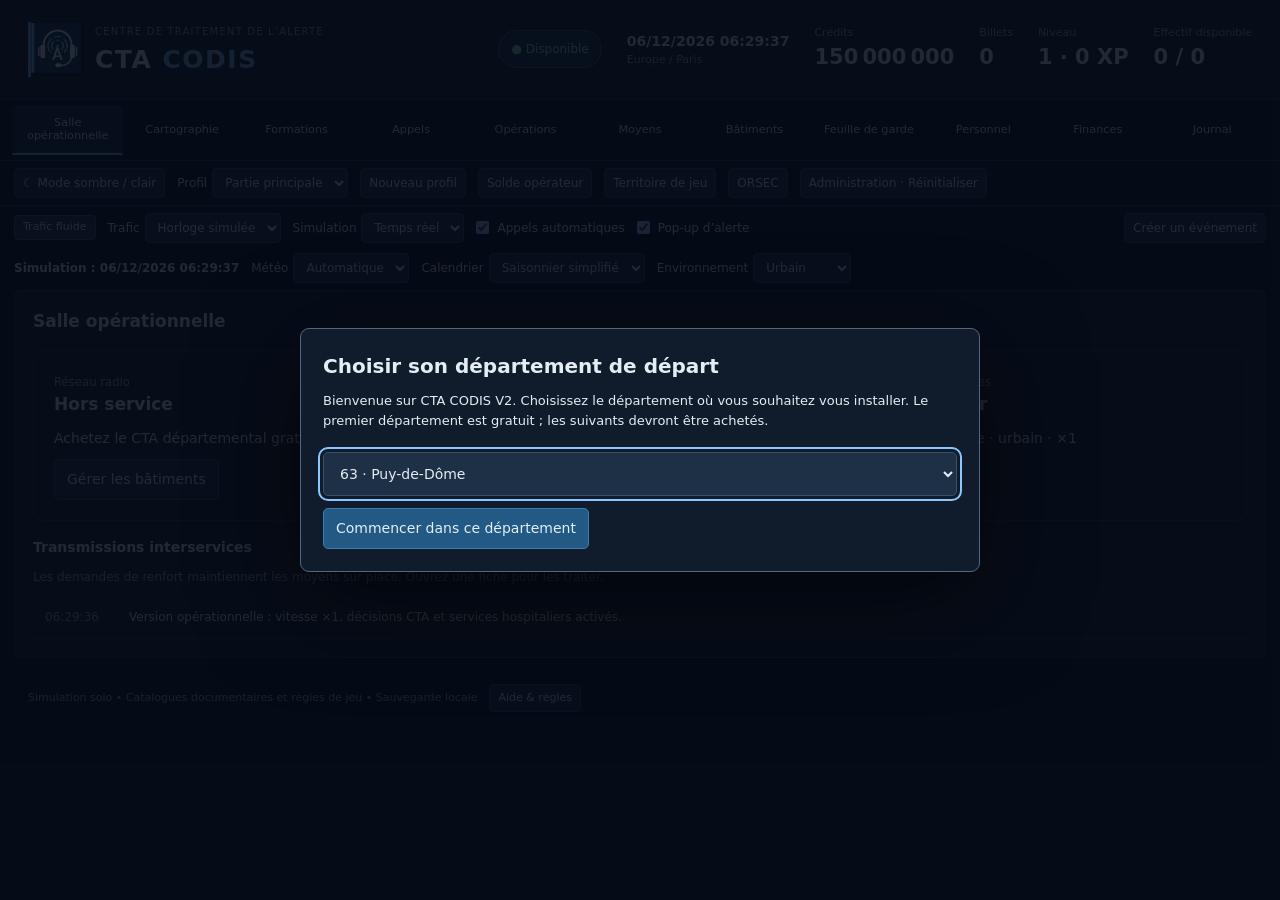
==== index.html @ dc3e3870 "Importation initiale de CTA CODIS V2" ====
<!doctype html><html lang="fr"><head><meta charset="UTF-8"><meta name="viewport" content="width=device-width,initial-scale=1"><title>CTA CODIS · Centre de Traitement de l’ Alerte</title><style>:root{color-scheme:dark;--bg:#0b121c;--panel:#131e2c;--panel2:#192638;--line:#2b3a4b;--muted:#97abc0;--text:#e5edf4;--blue:#81b9e8;--green:#6edda4;--red:#ff8188;--orange:#f4bd64}*{box-sizing:border-box}body{margin:0;background:var(--bg);color:var(--text);font:14px/1.5 system-ui,sans-serif}button,input,select{font:inherit}button,select,input[type=text]{border:1px solid #3a5067;border-radius:5px;background:#1d3045;color:var(--text);padding:9px 12px}button{cursor:pointer;transition:background .15s}button:hover:not(:disabled){background:#2b4865}button:disabled{opacity:.4;cursor:not-allowed}button:focus-visible,input:focus-visible,select:focus-visible{outline:2px solid #8dc6ff;outline-offset:3px}a{color:#a4cbed}.primary{background:#225a85;border-color:#397eac}.push{margin-left:auto}header{display:flex;align-items:center;gap:25px;padding:20px 28px;border-bottom:1px solid var(--line);background:#101c2b;flex-wrap:wrap}.brand{display:flex;align-items:center;gap:12px;margin-right:auto}.brand-icon{background:#223e58;border-left:3px solid #7cb6e4;padding:9px 10px;font-weight:800;font-size:23px}.brand h1{margin:0;letter-spacing:2px;font-size:25px}.brand h1 span{color:#7cb6e4}.eyebrow{text-transform:uppercase;letter-spacing:1.8px;font-size:10px;color:var(--muted)}small,.muted,.hint{color:var(--muted)}.hint{font-size:12px}.stat small,.clock small{display:block;font-size:11px}.stat strong{font-size:21px}.stat:first-of-type strong{color:var(--green)}.clock{font-variant-numeric:tabular-nums}.clock strong{display:block}.session{border-radius:20px;font-size:12px}.session.ready{border-color:#347151;color:#99e2bb}.session.busy{border-color:#97563c;color:#f5c298}nav{display:flex;align-items:center;gap:6px;padding:12px 28px;border-bottom:1px solid var(--line);overflow-x:auto}nav button{white-space:nowrap}nav [aria-selected=true]{border-color:#5896c5;background:#204968}nav [role=tab]{background:transparent;border-color:transparent;border-radius:0}nav [role=tab][aria-selected=true]{border-bottom:2px solid #7cb6e4;background:#152b40}#notice{margin:12px 28px 0;padding:9px 14px;border-left:3px solid #55738f;background:#152333;color:#b5c8d9;font-size:13px}#notice.error{border-color:var(--red);color:#ffbcc0}#notice.success{border-color:#3a9874}.toolbar{display:flex;gap:15px;align-items:center;padding:14px 28px;flex-wrap:wrap;font-size:12px}.toolbar select,.toolbar button{font-size:12px;padding:6px 8px}label{display:inline-flex;align-items:center;gap:6px}.tag,.count{display:inline-block;border:1px solid #405871;background:#21354a;border-radius:4px;padding:3px 8px;font-size:11px}.tag.peak{background:#543b21;color:#f5c881;border-color:#80643e}main{padding:0 28px 24px}.cartography{display:grid;grid-template-columns:minmax(0,7fr) minmax(270px,3fr);gap:16px}section,.intervention-pane{background:var(--panel);border:1px solid var(--line);border-radius:7px;padding:18px;min-width:0}.section-head{display:flex;justify-content:space-between;align-items:center;gap:12px;margin-bottom:14px}h2{font-size:17px;margin:0}h3{font-size:14px;margin:0 0 10px}p{margin:10px 0}#map{height:560px;position:relative;overflow:hidden;touch-action:none;cursor:grab;background:#22313d;background-image:linear-gradient(#40505b50 1px,transparent 1px),linear-gradient(90deg,#40505b50 1px,transparent 1px);background-size:64px 64px}#map.placing{cursor:crosshair}.map-shell{position:relative;overflow:hidden;border:1px solid #405970;border-radius:5px}#tiles,#overlay,#markers,#moving{position:absolute;inset:0;pointer-events:none}#tiles img{position:absolute;width:256px;height:256px;max-width:none;filter:saturate(.7) brightness(.83)}#overlay{width:100%;height:100%}#boundary{fill:#f35c5c0b;stroke:#ff6262;stroke-width:2.5;fill-rule:evenodd;vector-effect:non-scaling-stroke}#routes polyline{stroke:#70c6ff;stroke-width:3;opacity:.8;fill:none}.map-controls{position:absolute;top:10px;left:10px;display:flex;gap:5px;z-index:5}.map-controls button{font-size:12px;background:#112338ef;padding:7px 9px}.attribution,.coordinates{position:absolute;background:#0e1b2ce8;font-size:10px;padding:3px 7px;z-index:4}.attribution{right:0;bottom:0}.coordinates{left:0;bottom:0}.marker{position:absolute;transform:translate(-50%,-100%);border:none;background:none;padding:0;pointer-events:auto;display:flex;align-items:center;flex-direction:column;gap:2px}.marker:hover:not(:disabled){background:none;z-index:4}.marker span{padding:2px 6px;background:#0d1c2eea;border:1px solid #698097;border-radius:3px;white-space:nowrap;font-size:10px;max-width:150px;overflow:hidden;text-overflow:ellipsis}.marker b{padding:5px;border:1px solid #c2d2e4;border-radius:5px;background:#204e74;font-size:10px;box-shadow:0 2px 5px #0007}.marker.alert b{background:#9b3947}.truck{position:absolute;transform:translate(-50%,-50%);background:#a93843;border:2px solid white;box-shadow:0 0 0 3px #182637aa;border-radius:4px;padding:2px 5px;color:white;font-size:9px;white-space:nowrap;pointer-events:none}.truck.return{background:#aa6c21}#ghost{position:absolute;transform:translate(-50%,-100%);background:#1e6a89c9;border:2px dashed white;padding:5px 8px;border-radius:4px;pointer-events:none;font-size:11px}#ghost.invalid{background:#a34248}.placement-banner{padding:10px;margin-bottom:12px;background:#214764;border:1px solid #5c91b4;display:flex;align-items:center;justify-content:space-between;gap:12px;font-size:12px}.legend{display:flex;flex-wrap:wrap;gap:12px;font-size:11px;color:var(--muted);margin-top:12px}.legend i{display:inline-block;width:9px;height:9px;margin-right:5px;border:1px solid #ffffff30;border-radius:2px}.green{background:#1d8050}.red{background:#b83e49}.orange{background:#b37d2a}.black{background:#070c12}.intervention-pane{max-height:695px;overflow:auto}.alert-card{border:1px solid #354b62;border-left:3px solid #d5676d;background:#19283b;border-radius:5px;padding:13px;margin-bottom:12px}.alert-card h3{margin:0 0 7px}.alert-card p{font-size:12px;color:#adbed0}.alert-card .actions{display:flex;gap:7px}.alert-card button{font-size:12px;padding:6px 9px}.alert-card small{font-size:10px}.activity-section{margin-top:16px}.activity-row{display:flex;gap:14px;padding:7px 0;border-bottom:1px solid #25374a;font-size:12px}.activity-row time{color:#86a4bd;min-width:65px}.scroll{overflow-x:auto}table{width:100%;border-collapse:collapse;text-align:left;font-size:12px}td,th{padding:11px 10px;border-bottom:1px solid #293e52;vertical-align:middle}th{color:#91a5ba;text-transform:uppercase;font-size:10px;letter-spacing:1px}td:first-child,th:first-child{padding-left:0}.status{display:inline-block;border-radius:4px;padding:4px 8px;white-space:nowrap;font-size:11px;border:1px solid #ffffff20;color:white}.status.green{color:#b3f4d1}.status.red{color:#ffe0e3}.status.orange{color:#ffe6c3}.status.black{color:#e1e7f0}.fleet-service{margin:24px 0 0;border-top:1px solid #3b5268;padding-top:14px}.station-group{margin:12px 0 20px}.station-group .station-head{display:flex;align-items:center;justify-content:space-between;gap:10px;background:#1b2d40;padding:9px 12px;border-radius:4px}.station-head button{font-size:11px;padding:4px 8px}.unit-grid{display:grid;grid-template-columns:repeat(auto-fill,minmax(210px,1fr));gap:9px;margin-top:9px}.unit{padding:12px;background:#172538;border:1px solid #32475d;border-top:4px solid var(--unit-color);border-radius:5px}.unit.green{--unit-color:#43ba7b}.unit.red{--unit-color:#e06670}.unit.orange{--unit-color:#dfaa4c}.unit.black{--unit-color:#05090e;background:#101a28}.unit strong{display:block;font-size:16px;margin:3px 0 6px}.unit p{font-size:11px;color:#aebed0}.unit button{font-size:10px;padding:5px 8px}.unit .eta{color:#93c9f4}.log{padding:0;list-style:none;font-size:12px;color:#b9cadd;max-height:220px;overflow:auto}.log li{padding:7px 0;border-bottom:1px solid #2b3d50}.log time{color:#83a1ba;padding-right:8px}details{border:1px solid #31465c;border-radius:5px;padding:13px;margin:12px 0}summary{cursor:pointer;font-weight:600}.empty{padding:24px;color:var(--muted);border:1px dashed #3d536b;border-radius:5px;font-size:13px}.dialog-head{display:flex;align-items:center;justify-content:space-between;gap:15px;margin-bottom:18px;border-bottom:1px solid #334b63;padding-bottom:12px}dialog{width:min(1080px,calc(100% - 28px));max-height:90vh;overflow:auto;background:#101c2b;color:var(--text);border:1px solid #4e6982;border-radius:9px;padding:22px;box-shadow:0 25px 100px #0009}dialog::backdrop{background:#06111dcc}dialog h2{font-size:20px}dialog p{font-size:13px}#buildingDialog,#helpDialog{max-width:850px}.treatment-grid{display:grid;grid-template-columns:7fr 3fr;gap:14px}.treatment-grid section{background:#172538}blockquote{margin:14px 0;padding:10px 14px;border-left:3px solid #75aed9;color:#c9d8e6;font-size:14px}.address{color:#93c4e9}.form-row{display:flex;gap:12px;flex-wrap:wrap}.form-row label{display:flex;flex:1;flex-direction:column;align-items:flex-start;font-size:12px}.form-row select{width:100%;min-width:180px}#qualifyButton{margin:12px 0 0}.partners{display:grid;gap:8px}.partners button{text-align:left;font-size:12px}.partners button.done{border-color:#338866;color:#91e5b8}.dispatch-section{margin-top:14px}.dispatch-group{margin-top:12px;border:1px solid #334b63;border-radius:5px}.dispatch-group h4{margin:0;padding:9px 12px;background:#1d3147;font-size:12px}.dispatch-group label{display:flex;justify-content:space-between;padding:8px 12px;font-size:12px;border-top:1px solid #2a3d52;gap:10px}.dispatch-group label span:first-child{flex:1}.dispatch-group input{margin-right:8px}.dispatch-footer{position:sticky;bottom:-22px;display:flex;align-items:center;justify-content:space-between;gap:15px;background:#132a30;padding:14px;margin:14px -1px -1px;border:1px solid #335e4e}.engage{background:#218151;border-color:#4da476;color:white;font-weight:700}.engage:hover:not(:disabled){background:#29935e}#treatmentMessage{color:#f7ca8e}.catalog-grid{display:grid;grid-template-columns:repeat(3,1fr);gap:13px}.catalog-item{background:#172638;border:1px solid #354a60;border-radius:6px;padding:15px;display:flex;flex-direction:column}.catalog-item h3{font-size:17px}.catalog-item .price{color:#80d6ad;font-size:23px}.catalog-item p{font-size:12px;color:#b2c3d3}.catalog-item button{margin-top:auto}.pack{padding:0;list-style:none;font-size:12px;color:#9ab8d1}.pack li{padding:2px 0}#buildingName{min-width:280px;font-weight:600}.person-actions{display:flex;gap:6px}.person-actions select,.person-actions button{font-size:11px;padding:5px}footer{padding:6px 28px 24px;color:var(--muted);font-size:11px;display:flex;align-items:center;gap:12px}footer button{font-size:11px;padding:5px 8px}[hidden]{display:none!important}@media(max-width:1100px){header{gap:16px}.brand{width:100%;margin:0}.cartography{grid-template-columns:minmax(0,7fr) minmax(240px,3fr)}.catalog-grid{grid-template-columns:repeat(2,1fr)}.toolbar{gap:10px}}@media(max-width:800px){header,nav,.toolbar{padding-left:14px;padding-right:14px}header{gap:15px}main{padding-left:14px;padding-right:14px}#notice{margin-left:14px;margin-right:14px}.cartography{grid-template-columns:1fr}#map{height:430px}.intervention-pane{max-height:450px}.treatment-grid{grid-template-columns:1fr}.partners{grid-template-columns:repeat(2,1fr)}.catalog-grid{grid-template-columns:1fr}.section-head{flex-wrap:wrap}.dispatch-footer{flex-direction:column;align-items:stretch}.push{margin-left:0}.map-controls{left:5px;top:5px;gap:3px}.map-controls button{padding:5px 6px}.coordinates{bottom:17px}dialog{padding:15px}footer{flex-wrap:wrap}.dispatch-group label{flex-wrap:wrap}.stat strong{font-size:18px}}
/* Deux thèmes : le fond IGN est conservé, sa luminosité est adaptée au mode nuit. */
:root{color-scheme:dark}html[data-theme=dark] #tiles{filter:brightness(.64) saturate(.65)}
html[data-theme=light]{color-scheme:light;--bg:#eef2f6;--panel:#fff;--panel2:#f4f7fa;--text:#172738;--muted:#516579;--line:#c9d4df;--accent:#17608f}
html[data-theme=light] body{background:#edf2f7;color:#172738}html[data-theme=light] header,html[data-theme=light] nav,html[data-theme=light] section,html[data-theme=light] article,html[data-theme=light] dialog,html[data-theme=light] .toolbar,html[data-theme=light] .station-head{background:#fff;color:#172738}html[data-theme=light] button,html[data-theme=light] input,html[data-theme=light] select,html[data-theme=light] textarea{background:#eaf0f6;color:#172738;border-color:#bac9d5}html[data-theme=light] blockquote,html[data-theme=light] th,html[data-theme=light] details{background:#eaf0f6;color:#172738}html[data-theme=light] .primary,html[data-theme=light] .engage{background:#126f59;color:#fff}
nav{flex-wrap:wrap;gap:4px}nav button{white-space:nowrap;font-size:12px;padding:10px 12px}.toolbar{flex-wrap:wrap}.dashboard{display:grid;grid-template-columns:repeat(auto-fit,minmax(220px,1fr));gap:16px;margin:16px 0}.dashboard article{padding:20px;border:1px solid var(--line);border-radius:10px}.block{display:block;margin:6px 0;color:var(--muted)}textarea{width:100%;min-height:90px;background:var(--panel);color:var(--text);border:1px solid var(--line);padding:10px}#buildingDialog{width:min(1300px,96vw)}#trainingList table{min-width:750px}#vehicleOffers{max-height:440px;overflow:auto}#agentDialog,#balanceDialog,#manualDialog{width:min(800px,95vw)}#balanceDialog label,#manualDialog label,#agentDialog label{display:block;margin:12px 0}#balanceDialog input,#manualDialog input,#manualDialog select{width:100%}.unit small,.unit p{overflow-wrap:anywhere}#roomContent .activity-row{padding:12px}.activity-row time{min-width:70px}.cartography{grid-template-columns:minmax(0,7fr) minmax(260px,3fr)}button:disabled{opacity:.45;cursor:not-allowed}#balanceError,#manualError{color:#ff8e8e}#simulationInfo{font-weight:600}html[data-theme=light] .tag{background:#dce9f3;color:#172738}
@media(max-width:850px){.cartography{grid-template-columns:1fr}header{flex-wrap:wrap}nav button{flex:1}.toolbar label{font-size:11px}main{padding:10px}}
#crewDialog{width:min(1400px,96vw)}.guard-layout{display:grid;grid-template-columns:minmax(0,1fr) 245px;gap:20px;margin-top:16px}.guard-grid{display:grid;grid-template-columns:repeat(auto-fit,minmax(270px,1fr));gap:14px;align-content:start}.guard-vehicle{border:1px solid var(--line);border-radius:6px;overflow:hidden;align-self:start;background:var(--panel)}.guard-title{padding:10px 12px;display:flex;gap:8px;justify-content:space-between;align-items:center;border:0}.guard-title.green{background:#164832}.guard-title.black{background:#15171c}.guard-title.red{background:#6a202d}.guard-title.orange{background:#6c4819}.guard-title small{color:#fff}.guard-title strong{color:#fff}.guard-slot{padding:9px 12px;border-bottom:1px solid var(--line);border-left:4px solid #d95864}.guard-slot.filled{border-left-color:#60c590}.guard-slot.unavailable{border-left-color:#f2aa47}.guard-slot label{display:flex;justify-content:space-between;gap:8px;font-size:12px;margin-bottom:5px}.guard-slot select{width:100%;max-width:100%;font-size:12px;padding:8px}.guard-empty{display:block;color:#ed9aa1;margin-top:4px}.guard-bottom{display:flex;gap:8px;align-items:center;padding:10px;justify-content:space-between}.guard-bottom button{font-size:11px;padding:5px}.reserve-agent{padding:10px 8px;border:1px solid var(--line);border-radius:4px;margin-bottom:8px}.reserve-agent small{display:block;font-size:11px;margin-top:4px}.guard-layout aside{max-height:65vh;overflow:auto}html[data-theme=light] .guard-title.green{background:#bcebc8}html[data-theme=light] .guard-title.black{background:#343e4b}html[data-theme=light] .guard-title.green strong,html[data-theme=light] .guard-title.green small{color:#123423}html[data-theme=light] .guard-slot.vacant{background:#fff0f0}@media(max-width:800px){.guard-layout{grid-template-columns:1fr}.guard-layout aside{max-height:250px}.guard-grid{grid-template-columns:1fr}}
/* Symboles de carte : les noms sont accessibles au survol/clic sans étiquette permanente. */
.marker.station{background:transparent!important;border:0!important;padding:0!important;box-shadow:none!important;transform:translate(-50%,-100%)}.station-icon{width:35px;height:40px;display:block}.vehicle-icon{width:48px;height:34px;display:inline-block;vertical-align:middle}.vehicle-heading{display:flex;gap:10px;align-items:center}.mobile-icon{position:absolute;transform:translate(-50%,-50%);border:0;background:transparent!important;padding:0;pointer-events:auto;filter:drop-shadow(0 2px 2px #0008);z-index:5}.mobile-icon .vehicle-icon{width:45px;height:34px}.beacons-active .beacon{animation:beacon-flash .7s steps(1) infinite}.beacons-active .alternate{animation-delay:.35s}@keyframes beacon-flash{0%,49%{fill:#35d9ff;filter:drop-shadow(0 0 4px #38d9ff)}50%,100%{fill:#235d81;filter:none}}#crewDialog{width:100%}.question-grid{display:grid;grid-template-columns:1fr 1fr;gap:7px}.question-grid button{text-align:left;font-size:12px}.caller-history{max-height:280px;overflow:auto;margin-top:12px}.caller-history article{padding:9px 12px;border-left:3px solid #63b1e2;margin:10px 0;background:var(--panel2)}.caller-history p{margin:4px 0}.urgent-message,.hospital-choice{padding:12px;border:1px solid #d27952;border-radius:5px;margin:12px 0;background:var(--panel2)}.hospital-choice select{width:100%;margin:8px 0}.urgent-message button{margin:4px}#decisionPanel .activity-row{font-size:12px}#interviewPanel h3{margin-top:18px}#proposalMessage{font-size:12px;color:var(--blue)}#treatment{width:min(1300px,96vw)}.guard-title button{padding:2px 6px}.guard-title{flex-wrap:nowrap}@media(max-width:700px){.question-grid{grid-template-columns:1fr}}@media(prefers-reduced-motion:reduce){.beacons-active .beacon{animation:none;fill:#35d9ff}}
/* Marqueurs rectangulaires de service, sans nom permanent. */
.marker.station{width:68px;height:32px;border:0;background:transparent;padding:0;box-shadow:none;border-radius:4px;transform:translate(-50%,-50%)}
.marker.station .station-icon{width:68px;height:32px;display:block;filter:drop-shadow(0 2px 3px #0008)}
#mapJump{position:absolute;left:12px;bottom:35px;z-index:8;width:210px;max-width:65%;font-size:12px;background:var(--panel);color:var(--text)}
#orsecDialog{width:min(850px,95vw)}#orsecStatus{max-height:55vh;overflow:auto}.danger{background:#a52132;color:white}#territoryError,#resetError,#orsecError{color:#fa8c96}
.marker.real-station{opacity:.88}.marker.owned-station{z-index:4}.marker.station .station-name{display:none;position:absolute;top:31px;left:50%;transform:translateX(-50%);padding:3px 6px;max-width:210px;width:max-content;white-space:normal;font-size:11px;line-height:1.3;background:var(--panel);color:var(--text);border:1px solid var(--line);border-radius:3px;pointer-events:none;box-shadow:0 2px 4px #0005}.marker.station .show-name,.marker.station:hover .station-name,.marker.station:focus .station-name{display:block}.marker.station:hover,.marker.station:focus{z-index:20}.real-directory{margin-top:24px;border-top:1px solid var(--line);padding-top:15px}#realStationList{max-height:600px;overflow:auto}#realStationDialog{width:min(750px,95vw)}#realStationDialog label{display:block;margin:15px 0}#realError{color:#fa8c96}

/* Étiquettes compactes : seul le sigle reste affiché sur la carte. */
.marker.station{width:max-content;height:18px;min-width:28px;min-height:0;border-radius:2px;transform:translate(-50%,-50%)}
.marker.station .station-label{display:block;position:static;transform:none;margin:0;padding:2px 4px;min-width:28px;width:auto;height:18px;box-sizing:border-box;font:700 10px/12px Arial,sans-serif;letter-spacing:.15px;white-space:nowrap;border:1px solid #ffffffb0;border-radius:2px;box-shadow:0 1px 2px #0005}
.marker.station:focus-visible{outline:2px solid #80d6ff;outline-offset:3px}
.codis-logo{width:55px;height:55px;object-fit:cover;object-position:center;border-left:3px solid #7cb6e4;background:#17334c;flex-shrink:0}.brand h1{letter-spacing:1.5px}.brand .eyebrow{font-size:10px;letter-spacing:1.2px}
/* CTA CODIS V2 — navigation pleine largeur et commandes compactes */
nav[role="tablist"]{display:grid;grid-template-columns:repeat(11,minmax(0,1fr));gap:3px;width:100%;padding:5px 12px;overflow:visible}
nav[role="tablist"] button{min-width:0;width:100%;padding:10px 3px;font-size:clamp(10px,.88vw,13px);text-align:center;white-space:normal;line-height:1.2;border-radius:5px 5px 0 0}
.toolbar{padding:7px 14px;gap:8px 12px;min-height:0}
.toolbar button,.toolbar select{padding:5px 8px;font-size:12px;min-height:30px}
.toolbar label{gap:5px;white-space:nowrap}
.toolbar input[type=checkbox]{margin:0 3px 0 0}
#notice{margin:5px 14px 3px;padding:6px 10px;font-size:12px;min-height:29px}
#notice:not(.error):not(.success){display:none}
.toolbar:has(#trafficBadge){border-top:1px solid var(--line)}
.toolbar:has(#simulationInfo){padding-top:3px;padding-bottom:7px}
main{padding:0 14px 20px}
@media(max-width:1050px){nav[role="tablist"]{grid-template-columns:repeat(6,minmax(0,1fr))}nav[role="tablist"] button{font-size:12px;padding:8px 4px}}
@media(max-width:650px){nav[role="tablist"]{grid-template-columns:repeat(3,minmax(0,1fr))}nav[role="tablist"] button{font-size:11px}.toolbar{gap:6px;padding:6px 9px}.toolbar .push{margin-left:0}main{padding:0 9px 16px}}

.map-build-toolbar{display:flex;align-items:center;justify-content:flex-start;padding:8px 0 10px}.map-build-toolbar button{min-height:36px;padding:8px 16px;font-weight:700}@media(max-width:650px){.map-build-toolbar button{width:100%}}
</style></head><body>
<header><div class="brand"><span id="territoryBadge" hidden>FR</span><img class="codis-logo" src="[data-uri]" alt="Logo du Centre de Traitement de l’Alerte"><div><span class="eyebrow" id="territoryHeading">Centre de Traitement de l’Alerte</span><h1>CTA <span>CODIS</span></h1></div></div><button id="operator" data-action="operator" class="session"></button><div class="clock"><strong id="clock"></strong><small>Europe / Paris</small></div><div class="stat"><small>Crédits</small><strong id="credits"></strong></div><div class="stat"><small>Billets</small><strong id="tickets"></strong></div><div class="stat"><small>Niveau</small><strong id="level"></strong></div><div class="stat"><small>Effectif disponible</small><strong id="staffCount"></strong></div></header>
<nav role="tablist" aria-label="Navigation principale"><button role="tab" id="tab-room" data-action="tab" data-tab="room">Salle opérationnelle</button><button role="tab" id="tab-map" data-action="tab" data-tab="map">Cartographie</button><button role="tab" id="tab-training" data-action="tab" data-tab="training">Formations</button><button role="tab" id="tab-calls" data-action="tab" data-tab="calls">Appels</button><button role="tab" id="tab-operations" data-action="tab" data-tab="operations">Opérations</button><button role="tab" id="tab-fleet" data-action="tab" data-tab="fleet">Moyens</button><button role="tab" id="tab-buildings" data-action="tab" data-tab="buildings">Bâtiments</button><button role="tab" id="tab-guard" data-action="tab" data-tab="guard">Feuille de garde</button><button role="tab" id="tab-personnel" data-action="tab" data-tab="personnel">Personnel</button><button role="tab" id="tab-finance" data-action="tab" data-tab="finance">Finances</button><button role="tab" id="tab-journal" data-action="tab" data-tab="journal">Journal</button></nav>
<div class="toolbar"><button data-action="theme">☾ Mode sombre / clair</button><label>Profil <select id="profileSelect"></select></label><button data-action="new-profile">Nouveau profil</button><button data-action="operator-balance">Solde opérateur</button><button data-action="territory">Territoire de jeu</button><button data-action="orsec">ORSEC</button><button data-action="admin-reset">Administration · Réinitialiser</button></div><div id="notice" role="status" aria-live="polite">Console prête. Décrochez un appel pour engager les moyens.</div>
<div class="toolbar"><span id="trafficBadge" class="tag"></span><label>Trafic <select id="traffic"><option value="auto">Horloge simulée</option><option value="08:00">Test · 08 h 00</option><option value="17:30">Test · 17 h 30</option><option value="12:00">Test · 12 h 00</option></select></label><label>Simulation <select id="speed"><option value="1">Temps réel</option><option value="5">×5</option><option value="20">×20</option><option value="60">×60</option></select></label><label><input id="auto" type="checkbox"> Appels automatiques</label><label><input id="popup" type="checkbox"> Pop-up d’alerte</label><button class="push" data-action="new-call">Créer un événement</button></div>
<div class="toolbar"><span id="simulationInfo"></span><label>Météo <select id="weather"><option>Automatique</option><option>Clair</option><option>Pluie</option><option>Vent</option><option>Orage</option><option>Neige</option></select></label><label>Calendrier <select id="school"><option value="auto">Saisonnier simplifié</option><option value="scolaire">Période scolaire</option><option value="vacances">Vacances</option></select></label><label>Environnement <select id="environment"><option value="urbain">Urbain</option><option value="rural">Rural</option><option value="industriel">Industriel</option><option value="montagne">Montagne</option></select></label></div><main id="mapPanel" role="tabpanel" aria-labelledby="tab-map"><div class="cartography"><section class="map-section"><div class="section-head"><div><span class="eyebrow" id="territoryLabel">France entière</span><h2>Territoire de couverture</h2></div><label>Afficher <select id="poiFilter"><option value="all">Tous les bâtiments</option></select></label><label>Compagnie <select id="companyMapFilter"><option value="all">Toutes les compagnies</option></select></label><span id="mapStats" class="muted"></span></div><div class="map-build-toolbar"><button type="button" class="primary" data-action="catalog">＋ Construire un bâtiment</button></div><div id="placementBanner" class="placement-banner" hidden><span id="placementText"></span><button data-action="cancel-manual-pick" id="cancelManualPick" hidden>Annuler la sélection</button><button data-action="cancel-placement" id="cancelPlacement">Annuler</button></div><div class="map-shell"><div id="map" tabindex="0" role="region" aria-label="Carte nationale. Flèches pour déplacer, plus et moins pour zoomer, Entrée pour placer au centre."><div id="tiles"></div><svg id="overlay" aria-hidden="true"><path id="boundary"></path><g id="routes"></g></svg><div id="markers"></div><div id="moving"></div><div id="ghost" hidden></div></div><div class="map-controls"><button data-action="zoom-in" aria-label="Zoom avant">+</button><button data-action="zoom-out" aria-label="Zoom arrière">−</button><button data-action="map-department">Mon territoire</button><button data-action="map-retry" aria-label="Recharger le fond IGN">↻</button></div><select id="mapJump" aria-label="Recentrer sur un département"></select><div class="coordinates" id="coordinates"></div><div class="attribution"><a href="https://www.ign.fr/" target="_blank" rel="noopener">© IGN / Géoplateforme</a> · Routes : <a href="https://www.openstreetmap.org/copyright" target="_blank" rel="noopener">© contributeurs OSM</a></div></div><p id="mapWarning" class="hint">Chargement du fond IGN…</p><div class="legend"><span><i class="green"></i>Disponible</span><span><i class="red"></i>Engagé</span><span><i class="orange"></i>Retour</span><span><i class="black"></i>Indisponible</span><span>Trait rouge : limites administratives simplifiées · Implantations AURA : étiquettes compactes · nom au survol / clic</span></div></section><aside class="intervention-pane"><div class="section-head"><h2>Alertes & interventions</h2><span id="activeCount" class="count"></span></div><div id="mapList"></div></aside></div><section class="activity-section"><h2>Derniers messages</h2><div id="activity"></div></section></main>
<main id="operationsPanel" role="tabpanel" aria-labelledby="tab-operations" hidden><section><div class="section-head"><h2>Synoptique des opérations</h2><span id="opsStats"></span></div><div id="operationsList"></div></section></main>
<main id="fleetPanel" role="tabpanel" aria-labelledby="tab-fleet" hidden><section><div class="section-head"><h2>Synoptique global des moyens</h2><label>Service <select id="serviceFilter"><option value="all">Tous les services</option></select></label></div><div class="legend"><span><i class="green"></i>Disponible</span><span><i class="red"></i>Engagé</span><span><i class="orange"></i>Retour</span><span><i class="black"></i>Panne / armement incomplet</span></div><div id="fleetList"></div></section></main>
<main id="callsPanel" role="tabpanel" aria-labelledby="tab-calls" hidden><section><div class="section-head"><h2>Lignes 18 / 112</h2><button data-action="new-call">Créer un événement</button></div><div id="callsList"></div></section></main>
<main id="roomPanel" role="tabpanel" aria-labelledby="tab-room" hidden><section><div class="section-head"><h2>Salle opérationnelle</h2></div><div id="roomContent"></div></section></main><main id="trainingPanel" role="tabpanel" aria-labelledby="tab-training" hidden><section><div class="section-head"><h2>Formations</h2></div><div id="trainingContent"></div></section></main><main id="buildingsPanel" role="tabpanel" aria-labelledby="tab-buildings" hidden><section><div class="section-head"><h2>Bâtiments</h2></div><div id="buildingsContent"></div></section></main><main id="personnelPanel" role="tabpanel" aria-labelledby="tab-personnel" hidden><section><div class="section-head"><h2>Personnel</h2></div><div id="personnelContent"></div></section></main><main id="financePanel" role="tabpanel" aria-labelledby="tab-finance" hidden><section><div class="section-head"><h2>Finances</h2></div><div id="financeContent"></div></section></main><main id="journalPanel" role="tabpanel" aria-labelledby="tab-journal" hidden><section><div class="section-head"><h2>Journal</h2></div><div id="journalContent"></div></section></main><dialog id="treatment"><div class="dialog-head"><div><span class="eyebrow">Traitement de l’alerte</span><h2 id="treatmentTitle"></h2></div><button data-action="close-treatment" aria-label="Fermer le traitement">✕</button></div><div class="treatment-grid"><section><h3>Synthèse de l’appel</h3><p id="callAddress" class="address"></p><blockquote id="callText"></blockquote><div class="form-row"><label>Catégorie<select id="category"><option value="">Choisir…</option></select></label><label>Type d’intervention<select id="incidentType"><option value="">Choisir…</option></select></label></div><label>Urgence<select id="urgency"><option>Urgent</option><option>Absolue</option><option>Différée</option><option>Exercice</option></select></label><div id="interviewPanel"></div><p id="minimum" class="hint"></p><button id="qualifyButton" class="primary" data-action="qualify">Qualifier et ouvrir la fiche</button></section><section><h3>Services partenaires</h3><p class="hint">Notifications simulées, consignées dans la fiche.</p><div id="partners" class="partners"></div><div id="treatmentState" class="hint"></div><div id="decisionPanel"></div></section></div><section class="dispatch-section"><div class="section-head"><div><h3>Moyens par proximité</h3><p class="hint">Distances directes avant engagement ; distance routière et ETA calculées au départ. Un équipage complet, affecté manuellement dans la feuille de garde, est requis.</p></div><label><input id="priority" type="checkbox" checked> Gyrophares / priorité</label></div><button data-action="crew-sheet">Feuille de garde · affecter les personnels</button><button class="primary" data-action="suggest-means">Proposer les moyens nécessaires</button><p id="proposalMessage" role="status"></p><div id="dispatchList"></div><div class="dispatch-footer"><span id="dispatchSummary" class="muted">Sélectionnez les moyens nécessaires.</span><button id="engage" class="engage" data-action="engage">Engager les moyens</button></div><p id="treatmentMessage" role="status"></p></section></dialog>
<dialog id="catalogDialog"><div class="dialog-head"><div><span class="eyebrow">Construction</span><h2>Catalogue des services · 1 CTA par département</h2></div><button data-action="close-catalog" aria-label="Fermer le catalogue">✕</button></div><p>Toutes les implantations référencées sont déjà achetées et gratuites à gérer. Elles sont vides de personnel et de véhicules : recrutez vos agents et achetez vos engins. Seul le CTA départemental peut être construit, à raison d’un par département.</p><div id="catalogList" class="catalog-grid"></div></dialog>
<dialog id="buildingDialog"><div class="dialog-head"><h2 id="buildingTitle"></h2><button data-action="close-building" aria-label="Fermer le bâtiment">✕</button></div><label>Nom du bâtiment<input id="buildingName" maxlength="60" type="text"></label><p id="buildingInfo" class="hint"></p><div id="buildingActions"></div><div id="buildingStaff"></div></dialog>
<footer>Simulation solo • Catalogues documentaires et règles de jeu • Sauvegarde locale <button data-action="help">Aide & règles</button></footer>
<dialog id="helpDialog"><div class="dialog-head"><h2>Règles & conventions du prototype</h2><button data-action="close-help">Fermer</button></div><p>Nouvelle partie : 150 000 000 crédits. Les implantations importées sont déjà incluses ; achetez uniquement les engins. Dix onglets, mode sombre / clair et profils locaux.</p><p>171 formations distinctes issues du document (deux doublons supprimés) et 171 entrées de véhicules avec variantes PN/GN. Les compléments de simulation sont identifiés. Les coûts, effectifs détaillés, durées, extensions et restrictions de grade non fournis sont des règles de jeu, pas des référentiels réglementaires.</p><p>Les CH proposent des services hospitaliers, pas des véhicules. L’accueil des urgences est inclus ; pédiatrie, gastro-entérologie, gynécologie, cardiologie et autres spécialités sont achetables. Les tarifs restent des conventions de jeu.</p><p>Le dialogue d’appel propose des questions structurées. Les bilans, renforts, destinations hospitalières et retours nécessitent des décisions du CTA. La durée varie selon la nature (18 à 90 minutes de travail simulé, hors trajets), vitesse ×1 par défaut. Une aggravation ou un accident d’itinéraire peut survenir ; aucun accident n’est garanti. Les déviations sont des chemins par point de passage ou des estimations signalées, pas un flux routier réel.</p><p>Les bâtiments ne fournissent aucun engin. Les implantations réelles démarrent sans effectifs ; recrutez les personnels nécessaires. Achetez les véhicules puis remplissez leur feuille de garde : un agent par fonction requise, aucun agent partagé entre deux engins. Les cellules et remorques requièrent un porteur/tracteur depuis leur base et une équipe de mise en œuvre dédiée. Le catalogue affiche les fonctions de chaque équipement.</p><p>Avancement tous les 20 engagements terminés, plafonné par la filière. Aucun passage automatique d’ambulancier à médecin. Les compétences initiales des personnels inclus sont accordées au recrutement avec le grade minimal correspondant ; les formations ultérieures vérifient prérequis, profession et grade. Certains prérequis absents du document restent bloquants et sont signalés.</p><p>L’horloge de simulation pilote appels, météo, formations et missions à ×1, ×5, ×20 ou ×60. Le calendrier automatique est une approximation : juillet/août et fin décembre sont considérés en vacances ; utilisez le choix manuel pour les autres congés. La météo et le trafic sont simulés, sans flux réel. La reprise rattrape au maximum 24 heures réelles.</p><p>Le fond IGN et les trajets OSRM nécessitent Internet. Hors ligne, le contour et les moyens restent utilisables sur un quadrillage ; les trajets sont estimés en ligne directe. Le trafic réduit la vitesse de 45 %, ou 15 % avec priorité, sur les segments A75/A71 et boulevards clermontois aux heures de pointe. Le contour est simplifié.</p><p>Un renfort demandé depuis une fiche maintient les moyens sur place jusqu’à son engagement ou l’annulation de la demande. Les transmissions sont consignées dans la salle opérationnelle. Les alertes partenaires sont uniquement simulées.</p><p>La suppression d’un bâtiment retire ses véhicules et personnels, sans remboursement, et est interdite pendant une mission ou une formation. Le CTA ne peut pas être supprimé. Exportez les profils régulièrement ; le stockage du navigateur peut être effacé. Le code opérateur protège une commande locale, pas les données contre une personne ayant accès au navigateur.</p></dialog>
<dialog id="manualDialog"><div class="dialog-head"><h2>Événement manuel</h2><button data-action="close-manual">Fermer</button></div><label>Nature<select id="manualType"></select></label><label>Lieu / adresse fictive<input id="manualAddress" maxlength="160" value="Événement manuel"></label><div class="form-row"><label>Latitude<input id="manualLat" type="number" step="any" value="45.7772"></label><label>Longitude<input id="manualLon" type="number" step="any" value="3.087"></label></div><button type="button" data-action="manual-pick-map">📍 Sélectionner sur la carte</button><p class="muted" id="manualPickHelp">Cliquez pour placer précisément l’événement sur la carte.</p><label>Informations complémentaires<textarea id="manualText" maxlength="1500"></textarea></label><label>Besoins complémentaires (facultatif, ex. SUAP:2, SR:1)<input id="manualNeeds" placeholder="Codes de capacité et quantités"></label><label>Contexte opérationnel<input id="manualContext" maxlength="200" value="Exercice"></label><button data-action="create-manual" class="primary">Créer l’appel</button><p id="manualError" role="status"></p></dialog>
<dialog id="balanceDialog"><div class="dialog-head"><h2>Solde opérateur</h2><button data-action="close-balance">Fermer</button></div><p id="balanceHint"></p><label>Code actuel<input id="operatorCode" type="password" autocomplete="off"></label><label>Nouveau code (facultatif après initialisation, au moins 6 caractères)<input id="newCode" type="password" minlength="6" autocomplete="new-password"></label><label>Nouveau solde<input id="newBalance" type="number" min="0" max="1000000000000" step="1"></label><button data-action="apply-balance" class="primary">Valider</button><p id="balanceError" role="status"></p></dialog>
<dialog id="agentDialog"><div class="dialog-head"><h2 id="agentTitle"></h2><button data-action="close-agent">Fermer</button></div><div id="agentDetails"></div></dialog>
<main id="guardPanel" role="tabpanel" aria-labelledby="tab-guard" hidden><section id="crewDialog"><div class="dialog-head"><div><span class="eyebrow">Armement des moyens</span><h2>Feuille de garde</h2></div></div><label>Établissement<select id="crewStation"></select></label><p class="hint">Sélectionnez vous-même chaque agent. Les listes proposent uniquement les agents du bâtiment, qualifiés pour le poste, disponibles et non affectés ailleurs. Les affectations sont sauvegardées et restent en place au retour de mission.</p><p id="crewMessage" role="status"></p><div class="guard-layout"><div id="crewGrid" class="guard-grid"></div><aside><h3>Personnel en réserve</h3><div id="crewReserve"></div></aside></div></section></main><input id="importSave" type="file" accept="application/json,.json" hidden>
<script>const BOUNDARY={"type":"Feature","properties":{"code":"63","nom":"Puy-de-Dôme","source":"Contour départemental simplifié, jeu de données cartographique Apache Superset (france.geojson)","source_url":"https://github.com/apache/superset/blob/master/superset-frontend/plugins/legacy-plugin-chart-country-map/src/countries/france.geojson"},"geometry":{"type":"Polygon","coordinates":[[[2.87179,46.26266],[2.90958,46.25258],[2.92378,46.17442],[2.95006,46.14177],[3.01696,46.10249],[3.09099,46.11169],[3.12777,46.07153],[3.23339,46.07318],[3.33209,46.04418],[3.43811,46.07177],[3.45703,46.00324],[3.52003,46.01479],[3.58445,46.00478],[3.67950,45.95704],[3.68166,45.93343],[3.73039,45.89203],[3.69702,45.78930],[3.80394,45.64910],[3.92714,45.57009],[3.96748,45.49820],[3.96128,45.46433],[3.90791,45.41418],[3.88552,45.35868],[3.80475,45.38591],[3.75984,45.34967],[3.67852,45.36956],[3.62343,45.34762],[3.56769,45.39390],[3.50504,45.41644],[3.39513,45.40095],[3.32581,45.42163],[3.20050,45.35972],[3.10353,45.35447],[3.03399,45.30026],[2.99545,45.28862],[2.94856,45.30916],[2.90044,45.37264],[2.83382,45.39641],[2.70348,45.38803],[2.66804,45.43453],[2.50236,45.48717],[2.49540,45.54518],[2.46510,45.58455],[2.48138,45.62373],[2.52049,45.64438],[2.52469,45.69772],[2.48417,45.74119],[2.43858,45.76154],[2.40056,45.82919],[2.46402,45.86867],[2.50159,45.86986],[2.59529,45.97120],[2.59465,46.02685],[2.56116,46.08189],[2.56674,46.13595],[2.65085,46.12575],[2.71363,46.16920],[2.73257,46.22339],[2.81565,46.20132],[2.81914,46.24176],[2.87179,46.26266]]]}};
const FORMATIONS=[{"id": "SP:EQ SAP", "domain": "SP", "name": "EQ SAP", "label": "Equipier Secours A Personne", "prerequisite": "Aucun", "speciality": "Aucune", "source": "Document compétences", "price": 500, "duration": 600}, {"id": "SP:EQ DIV", "domain": "SP", "name": "EQ DIV", "label": "Equipier Opération Diverse", "prerequisite": "EQ SAP", "speciality": "Aucune", "source": "Document compétences", "price": 500, "duration": 600}, {"id": "SP:EQ INC", "domain": "SP", "name": "EQ INC", "label": "Equipier Incendie", "prerequisite": "EQ DIV", "speciality": "Aucune", "source": "Document compétences", "price": 500, "duration": 600}, {"id": "SP:EQ SR", "domain": "SP", "name": "EQ SR", "label": "Equipier Secours Routier", "prerequisite": "EQ DIV", "speciality": "Aucune", "source": "Document compétences", "price": 500, "duration": 600}, {"id": "SP:EQ MEA", "domain": "SP", "name": "EQ MEA", "label": "Equipier Moyens Elevateur Aérien", "prerequisite": "EQ INC", "speciality": "Aucune", "source": "Document compétences", "price": 500, "duration": 600}, {"id": "SP:EQ FDF", "domain": "SP", "name": "EQ FDF", "label": "Equipier Feux de fôret", "prerequisite": "EQ INC", "speciality": "Aucune", "source": "Document compétences", "price": 500, "duration": 600}, {"id": "SP:COND DIV", "domain": "SP", "name": "COND DIV", "label": "Conducteur Opération Diverse", "prerequisite": "EQ DIV", "speciality": "Aucune", "source": "Document compétences", "price": 500, "duration": 600}, {"id": "SP:COND SAP", "domain": "SP", "name": "COND SAP", "label": "Conducteur Secours A Personne", "prerequisite": "EQ SAP", "speciality": "Aucune", "source": "Document compétences", "price": 500, "duration": 600}, {"id": "SP:COND SR VL", "domain": "SP", "name": "COND SR VL", "label": "Conducteur Secours Routier Léger", "prerequisite": "EQ SR", "speciality": "Aucune", "source": "Document compétences", "price": 500, "duration": 600}, {"id": "SP:COND VL", "domain": "SP", "name": "COND VL", "label": "Conducteur Véhicule Léger", "prerequisite": "Aucune", "speciality": "Aucune", "source": "Document compétences", "price": 500, "duration": 600}, {"id": "SP:COND INC", "domain": "SP", "name": "COND INC", "label": "Conducteur Incendie", "prerequisite": "EQ INC", "speciality": "Aucune", "source": "Document compétences", "price": 500, "duration": 600}, {"id": "SP:COND FDF", "domain": "SP", "name": "COND FDF", "label": "Conducteur Feux de Fôret", "prerequisite": "EQ FDF", "speciality": "Aucune", "source": "Document compétences", "price": 500, "duration": 600}, {"id": "SP:COND MEA", "domain": "SP", "name": "COND MEA", "label": "Conducteur Moyens Elevateur Aérien", "prerequisite": "EQ MEA", "speciality": "Aucune", "source": "Document compétences", "price": 500, "duration": 600}, {"id": "SP:COND SR PL", "domain": "SP", "name": "COND SR PL", "label": "Conducteur Secours Routier Lourd", "prerequisite": "COND SR VL", "speciality": "Aucune", "source": "Document compétences", "price": 500, "duration": 600}, {"id": "SP:C/E INC", "domain": "SP", "name": "C/E INC", "label": "Chef Equipe Incendie", "prerequisite": "EQ INC", "speciality": "Aucune", "source": "Document compétences", "price": 500, "duration": 600}, {"id": "SP:C/A DIV", "domain": "SP", "name": "C/A DIV", "label": "Chef d'Agrès Opération Diverse", "prerequisite": "EQ DIV", "speciality": "Aucune", "source": "Document compétences", "price": 500, "duration": 600}, {"id": "SP:C/A SR", "domain": "SP", "name": "C/A SR", "label": "Chef d'Agrès Secours Routier", "prerequisite": "EQ SR", "speciality": "Aucune", "source": "Document compétences", "price": 500, "duration": 600}, {"id": "SP:C/A MEA", "domain": "SP", "name": "C/A MEA", "label": "Chef d'Agrès Moyens Elevateur Aérien", "prerequisite": "EQ MEA", "speciality": "Aucune", "source": "Document compétences", "price": 500, "duration": 600}, {"id": "SP:C/A SAP", "domain": "SP", "name": "C/A SAP", "label": "Chef d'Agrès Secours A Personne", "prerequisite": "EQ SAP", "speciality": "Aucune", "source": "Document compétences", "price": 500, "duration": 600}, {"id": "SP:C/A INC", "domain": "SP", "name": "C/A INC", "label": "Chef d'Agrès Incendie", "prerequisite": "C/E INC", "speciality": "Aucune", "source": "Document compétences", "price": 500, "duration": 600}, {"id": "SP:C/A FDF", "domain": "SP", "name": "C/A FDF", "label": "Chef d'Agrès Feux de Fôret", "prerequisite": "EQ FDF", "speciality": "Aucune", "source": "Document compétences", "price": 500, "duration": 600}, {"id": "SP:MECA", "domain": "SP", "name": "MECA", "label": "Mécanicien", "prerequisite": "Aucune", "speciality": "Atelier", "source": "Document compétences", "price": 500, "duration": 600}, {"id": "SP:MED", "domain": "SP", "name": "MED", "label": "Médecin", "prerequisite": "Aucun", "speciality": "Médical", "source": "Document compétences", "price": 500, "duration": 600}, {"id": "SP:INF", "domain": "SP", "name": "INF", "label": "Infirmier", "prerequisite": "Aucun", "speciality": "Médical", "source": "Document compétences", "price": 500, "duration": 600}, {"id": "SP:VETO", "domain": "SP", "name": "VETO", "label": "Vétérinaire", "prerequisite": "Aucune", "speciality": "Médical", "source": "Document compétences", "price": 500, "duration": 600}, {"id": "SP:CDG", "domain": "SP", "name": "CDG", "label": "Chef de Groupe", "prerequisite": "C/A INC", "speciality": "Commandement", "source": "Document compétences", "price": 500, "duration": 600}, {"id": "SP:CDC", "domain": "SP", "name": "CDC", "label": "Chef de Colonne", "prerequisite": "CDG", "speciality": "Commandement", "source": "Document compétences", "price": 500, "duration": 600}, {"id": "SP:CDS", "domain": "SP", "name": "CDS", "label": "Chef de Site", "prerequisite": "CDC", "speciality": "Commandement", "source": "Document compétences", "price": 500, "duration": 600}, {"id": "SP:FDF3", "domain": "SP", "name": "FDF3", "label": "Chef de groupe FDF", "prerequisite": "C/A FDF", "speciality": "Commandement", "source": "Document compétences", "price": 500, "duration": 600}, {"id": "SP:FDF4", "domain": "SP", "name": "FDF4", "label": "Chef de colonne FDF", "prerequisite": "FDF3", "speciality": "Commandement", "source": "Document compétences", "price": 500, "duration": 600}, {"id": "SP:FDF5", "domain": "SP", "name": "FDF5", "label": "Chef de site FDF", "prerequisite": "FDF4", "speciality": "Commandement", "source": "Document compétences", "price": 500, "duration": 600}, {"id": "SP:IMP1", "domain": "SP", "name": "IMP1", "label": "Equipier IMP", "prerequisite": "EQ DIV", "speciality": "Recherches et Sauvetages", "source": "Document compétences", "price": 500, "duration": 600}, {"id": "SP:IMP2", "domain": "SP", "name": "IMP2", "label": "Chef d'équipe IMP", "prerequisite": "IMP1 + C/E INC", "speciality": "Recherches et Sauvetages", "source": "Document compétences", "price": 500, "duration": 600}, {"id": "SP:IMP3", "domain": "SP", "name": "IMP3", "label": "Chef d'Agrès IMP", "prerequisite": "IMP2 + C/A INC", "speciality": "Recherches et Sauvetages", "source": "Document compétences", "price": 500, "duration": 600}, {"id": "SP:SDE1", "domain": "SP", "name": "SDE1", "label": "Equipier SDE", "prerequisite": "EQ DIV", "speciality": "Recherches et Sauvetages", "source": "Document compétences", "price": 500, "duration": 600}, {"id": "SP:SDE2", "domain": "SP", "name": "SDE2", "label": "Chef d'équipe SDE", "prerequisite": "SDE1 + C/A DIV", "speciality": "Recherches et Sauvetages", "source": "Document compétences", "price": 500, "duration": 600}, {"id": "SP:SDE3", "domain": "SP", "name": "SDE3", "label": "Chef d'Agrès SDE", "prerequisite": "SDE2 + C/A INC", "speciality": "Recherches et Sauvetages", "source": "Document compétences", "price": 500, "duration": 600}, {"id": "SP:PLG1", "domain": "SP", "name": "PLG1", "label": "Equipier PLG", "prerequisite": "EQ DIV", "speciality": "Recherches et Sauvetages", "source": "Document compétences", "price": 500, "duration": 600}, {"id": "SP:PLG2", "domain": "SP", "name": "PLG2", "label": "Chef d'équipe PLG", "prerequisite": "PLG1 + C/A DIV", "speciality": "Recherches et Sauvetages", "source": "Document compétences", "price": 500, "duration": 600}, {"id": "SP:PLG3", "domain": "SP", "name": "PLG3", "label": "Chef d'Agrès PLG", "prerequisite": "PLG2", "speciality": "Recherches et Sauvetages", "source": "Document compétences", "price": 500, "duration": 600}, {"id": "SP:NAUTONIER", "domain": "SP", "name": "NAUTONIER", "label": "Conducteur d'embarcation", "prerequisite": "PLG1 (Aquisition automatique)", "speciality": "Recherches et Sauvetages", "source": "Document compétences", "price": 500, "duration": 600}, {"id": "SP:CYN1", "domain": "SP", "name": "CYN1", "label": "Conducteur Cynotechnique", "prerequisite": "EQ DIV", "speciality": "Recherches et Sauvetages", "source": "Document compétences", "price": 500, "duration": 600}, {"id": "SP:CYN2", "domain": "SP", "name": "CYN2", "label": "Chef d'Unité Cynotechnique", "prerequisite": "CYN1 + C/A DIV", "speciality": "Recherches et Sauvetages", "source": "Document compétences", "price": 500, "duration": 600}, {"id": "SP:CYN3", "domain": "SP", "name": "CYN3", "label": "CT Cynotechnique", "prerequisite": "CYN2 + C/A INC", "speciality": "Recherches et Sauvetages", "source": "Document compétences", "price": 500, "duration": 600}, {"id": "SP:CHIEN RS", "domain": "SP", "name": "CHIEN RS", "label": "Chien Recherche et sauvetage de personne", "prerequisite": "CHIEN", "speciality": "Recherches et Sauvetages", "source": "Document compétences", "price": 500, "duration": 600}, {"id": "SP:SAN1", "domain": "SP", "name": "SAN1", "label": "Equipier Animalier", "prerequisite": "EQ DIV", "speciality": "Recherches et Sauvetages", "source": "Document compétences", "price": 500, "duration": 600}, {"id": "SP:SAN2", "domain": "SP", "name": "SAN2", "label": "Chef d'équipe Animalier", "prerequisite": "SAN1 + C/A DIV", "speciality": "Recherches et Sauvetages", "source": "Document compétences", "price": 500, "duration": 600}, {"id": "SP:SMO1", "domain": "SP", "name": "SMO1", "label": "Equipier Secours en Montagne", "prerequisite": "EQ DIV", "speciality": "Recherches et Sauvetages", "source": "Document compétences", "price": 500, "duration": 600}, {"id": "SP:SMO2", "domain": "SP", "name": "SMO2", "label": "Chef d'équipe Secours en Montagne", "prerequisite": "SMO1", "speciality": "Recherches et Sauvetages", "source": "Document compétences", "price": 500, "duration": 600}, {"id": "SP:SMO3", "domain": "SP", "name": "SMO3", "label": "Chef d'unité Secours en Montagne", "prerequisite": "SMO2 + C/A INC", "speciality": "Recherches et Sauvetages", "source": "Document compétences", "price": 500, "duration": 600}, {"id": "SP:EQ ELD", "domain": "SP", "name": "EQ ELD", "label": "Équipier Exploration Longue Durée", "prerequisite": "C/E INC", "speciality": "Recherches et Sauvetages", "source": "Document compétences", "price": 500, "duration": 600}, {"id": "SP:C/E ELD", "domain": "SP", "name": "C/E ELD", "label": "Chef Équipe Exploration Longue Durée", "prerequisite": "EQ ELD", "speciality": "Recherches et Sauvetages", "source": "Document compétences", "price": 500, "duration": 600}, {"id": "SP:C/A ELD", "domain": "SP", "name": "C/A ELD", "label": "Chef d'Agrès Exploration Longue Durée", "prerequisite": "C/A INC + C/E ELD", "speciality": "Recherches et Sauvetages", "source": "Document compétences", "price": 500, "duration": 600}, {"id": "SP:RCH1", "domain": "SP", "name": "RCH1", "label": "Equipier RCH", "prerequisite": "EQ DIV", "speciality": "Risques Technologiques", "source": "Document compétences", "price": 500, "duration": 600}, {"id": "SP:RCH2", "domain": "SP", "name": "RCH2", "label": "Chef d'équipe RCH", "prerequisite": "RCH1 + C/A DIV", "speciality": "Risques Technologiques", "source": "Document compétences", "price": 500, "duration": 600}, {"id": "SP:RCH3", "domain": "SP", "name": "RCH3", "label": "Chef d'Agrès RCH", "prerequisite": "Adjudant + C/A INC", "speciality": "Risques Technologiques", "source": "Document compétences", "price": 500, "duration": 600}, {"id": "SP:RAD1", "domain": "SP", "name": "RAD1", "label": "Equipier RAD", "prerequisite": "EQ DIV", "speciality": "Risques Technologiques", "source": "Document compétences", "price": 500, "duration": 600}, {"id": "SP:RAD2", "domain": "SP", "name": "RAD2", "label": "Chef d'équipe RAD", "prerequisite": "RAD1 + C/A DIV", "speciality": "Risques Technologiques", "source": "Document compétences", "price": 500, "duration": 600}, {"id": "SP:RAD3", "domain": "SP", "name": "RAD3", "label": "Chef d'Agrès RAD", "prerequisite": "RAD2 + C/A INC", "speciality": "Risques Technologiques", "source": "Document compétences", "price": 500, "duration": 600}, {"id": "SP:FT", "domain": "SP", "name": "FT", "label": "Equipier feu tactique", "prerequisite": "EQ FDF", "speciality": "Feu de forêt", "source": "Document compétences", "price": 500, "duration": 600}, {"id": "SP:CFT", "domain": "SP", "name": "CFT", "label": "Conseiller feu tactique", "prerequisite": "FT + FDF3", "speciality": "Feu de forêt", "source": "Document compétences", "price": 500, "duration": 600}, {"id": "SP:EQ COMMANDO FDF", "domain": "SP", "name": "EQ COMMANDO FDF", "label": "Equipier d'unité commando FDF", "prerequisite": "EQ FDF", "speciality": "Feu de forêt", "source": "Document compétences", "price": 500, "duration": 600}, {"id": "SP:C/E COMMANDO FDF", "domain": "SP", "name": "C/E COMMANDO FDF", "label": "Chef d'équipe commando FDF", "prerequisite": "EQ COMMANDO FDF + C/E INC", "speciality": "Feu de forêt", "source": "Document compétences", "price": 500, "duration": 600}, {"id": "SP:C/U COMMANDO FDF", "domain": "SP", "name": "C/U COMMANDO FDF", "label": "Chef d'unité commando FDF", "prerequisite": "C/E COMMANDO FDF + C/A FDF", "speciality": "Feu de forêt", "source": "Document compétences", "price": 500, "duration": 600}, {"id": "SP:CDU COMMANDO FDF", "domain": "SP", "name": "CDU COMMANDO FDF", "label": "Commandant d'équipe commando FDF", "prerequisite": "C/U COMMANDO FDF", "speciality": "Feu de forêt", "source": "Document compétences", "price": 500, "duration": 600}, {"id": "SP:PILOTE", "domain": "SP", "name": "PILOTE", "label": "PILOTE", "prerequisite": "Aucune", "speciality": "Feu de forêt", "source": "Document compétences", "price": 500, "duration": 600}, {"id": "SP:MECBO", "domain": "SP", "name": "MECBO", "label": "Mécanicien de bord", "prerequisite": "Aucune", "speciality": "Feu de forêt", "source": "Document compétences", "price": 500, "duration": 600}, {"id": "SP:PEL1", "domain": "SP", "name": "PEL1", "label": "Équipier pélicandrome", "prerequisite": "EQ FDF", "speciality": "Feu de forêt", "source": "Document compétences", "price": 500, "duration": 600}, {"id": "SP:PEL2", "domain": "SP", "name": "PEL2", "label": "Chef d'équipe pélicandrome", "prerequisite": "PEL1 + C/A DIV", "speciality": "Feu de forêt", "source": "Document compétences", "price": 500, "duration": 600}, {"id": "SP:PA", "domain": "SP", "name": "PA", "label": "Pompier Aéroport", "prerequisite": "COND PL", "speciality": "SSLIA", "source": "Document compétences", "price": 500, "duration": 600}, {"id": "SP:CM", "domain": "SP", "name": "CM", "label": "Chef de Manoeuvre", "prerequisite": "PA + CDG", "speciality": "SSLIA", "source": "Document compétences", "price": 500, "duration": 600}, {"id": "SP:TELEPILOTE", "domain": "SP", "name": "TELEPILOTE", "label": "Télépilote", "prerequisite": "C/E INC", "speciality": "Robotique", "source": "Document compétences", "price": 500, "duration": 600}, {"id": "FDO:COND FDO", "domain": "FDO", "name": "COND FDO", "label": "Conducteur Forces de l'ordre", "prerequisite": "Aucun", "speciality": "Aucune", "source": "Document compétences", "price": 500, "duration": 600}, {"id": "FDO:EQ FDO", "domain": "FDO", "name": "EQ FDO", "label": "Équipier Forces de l'ordre", "prerequisite": "Aucun", "speciality": "Aucune", "source": "Document compétences", "price": 500, "duration": 600}, {"id": "FDO:EQ SIAC", "domain": "FDO", "name": "EQ SIAC", "label": "Équipier Surveillance et Intervention", "prerequisite": "EQ FDO", "speciality": "Aucune", "source": "Document compétences", "price": 500, "duration": 600}, {"id": "FDO:C/E SIAC", "domain": "FDO", "name": "C/E SIAC", "label": "Chef d'équipe Surveillance et Intervention", "prerequisite": "EQ SIAC", "speciality": "Aucune", "source": "Document compétences", "price": 500, "duration": 600}, {"id": "FDO:COND SIAC", "domain": "FDO", "name": "COND SIAC", "label": "Conducteur Surveillance et Intervention", "prerequisite": "EQ SIAC", "speciality": "Aucune", "source": "Document compétences", "price": 500, "duration": 600}, {"id": "FDO:C/E FDO", "domain": "FDO", "name": "C/E FDO", "label": "Chef d'équipe Forces de l'ordre", "prerequisite": "EQ SIAC", "speciality": "Aucune", "source": "Document compétences", "price": 500, "duration": 600}, {"id": "FDO:APJ", "domain": "FDO", "name": "APJ", "label": "Agent de Police Judiciaire", "prerequisite": "C/E FDO", "speciality": "Aucune", "source": "Document compétences", "price": 500, "duration": 600}, {"id": "FDO:OPJ", "domain": "FDO", "name": "OPJ", "label": "Officier de Police Judiciaire", "prerequisite": "APJ", "speciality": "Aucune", "source": "Document compétences", "price": 500, "duration": 600}, {"id": "FDO:MECA", "domain": "FDO", "name": "MECA", "label": "Mécanicien", "prerequisite": "Aucune", "speciality": "Atelier", "source": "Document compétences", "price": 500, "duration": 600}, {"id": "FDO:MAITRE CHIEN", "domain": "FDO", "name": "MAITRE CHIEN", "label": "Maitre Chien", "prerequisite": "C/E FDO", "speciality": "Identité Judiciaire", "source": "Document compétences", "price": 500, "duration": 600}, {"id": "FDO:MONITEUR CYNO", "domain": "FDO", "name": "MONITEUR CYNO", "label": "Maitre en Cynotechnie", "prerequisite": "C/E FDO + MAITRE CHIEN", "speciality": "Identité Judiciaire", "source": "Document compétences", "price": 500, "duration": 600}, {"id": "FDO:ES1", "domain": "FDO", "name": "ES1", "label": "Enquêteur Subaquatique de Niveau 1", "prerequisite": "APJ", "speciality": "Identité Judiciaire", "source": "Document compétences", "price": 500, "duration": 600}, {"id": "FDO:ES2", "domain": "FDO", "name": "ES2", "label": "Enquêteur Subaquatique de Niveau 2", "prerequisite": "ES1", "speciality": "Identité Judiciaire", "source": "Document compétences", "price": 500, "duration": 600}, {"id": "FDO:TICS", "domain": "FDO", "name": "TICS", "label": "Technicien d'Indentité Judiciaire Subaquatique", "prerequisite": "ES2", "speciality": "Identité Judiciaire", "source": "Document compétences", "price": 500, "duration": 600}, {"id": "FDO:NAUTONIER", "domain": "FDO", "name": "NAUTONIER", "label": "Conducteur d'embarcation", "prerequisite": "ES1 (Aquisition automatique)", "speciality": "Identité Judiciaire", "source": "Document compétences", "price": 500, "duration": 600}, {"id": "FDO:TIC", "domain": "FDO", "name": "TIC", "label": "Technicien d'indentité Judiciaire", "prerequisite": "APJ", "speciality": "Identité Judiciaire", "source": "Document compétences", "price": 500, "duration": 600}, {"id": "FDO:CHIEN FDO", "domain": "FDO", "name": "CHIEN FDO", "label": "Chien Recherche de preuves", "prerequisite": "CHIEN", "speciality": "Identité Judiciaire", "source": "Document compétences", "price": 500, "duration": 600}, {"id": "FDO:CU", "domain": "FDO", "name": "CU", "label": "Chef d'Unité", "prerequisite": "OPJ", "speciality": "Commandement", "source": "Document compétences", "price": 500, "duration": 600}, {"id": "FDO:CG", "domain": "FDO", "name": "CG", "label": "Chef de Groupe", "prerequisite": "CU", "speciality": "Commandement", "source": "Document compétences", "price": 500, "duration": 600}, {"id": "FDO:CO", "domain": "FDO", "name": "CO", "label": "Chef d'Opération", "prerequisite": "CG", "speciality": "Commandement", "source": "Document compétences", "price": 500, "duration": 600}, {"id": "FDO:EQ INT", "domain": "FDO", "name": "EQ INT", "label": "Équipier Intervention", "prerequisite": "EQ SIAC", "speciality": "Interventions", "source": "Document compétences", "price": 500, "duration": 600}, {"id": "FDO:COND INT", "domain": "FDO", "name": "COND INT", "label": "Conducteur Intervention", "prerequisite": "EQ SIAC", "speciality": "Interventions", "source": "Document compétences", "price": 500, "duration": 600}, {"id": "FDO:C/E INT", "domain": "FDO", "name": "C/E INT", "label": "Chef d'équipe Intervention", "prerequisite": "EQ INT + C/E SIAC", "speciality": "Interventions", "source": "Document compétences", "price": 500, "duration": 600}, {"id": "FDO:C/U INT", "domain": "FDO", "name": "C/U INT", "label": "Chef d'unité Intervention", "prerequisite": "C/E INT + OPJ", "speciality": "Interventions", "source": "Document compétences", "price": 500, "duration": 600}, {"id": "FDO:NEGO", "domain": "FDO", "name": "NEGO", "label": "Négociateur", "prerequisite": "C/E SIAC", "speciality": "Interventions", "source": "Document compétences", "price": 500, "duration": 600}, {"id": "FDO:DEMI", "domain": "FDO", "name": "DEMI", "label": "Démineur", "prerequisite": "EQ SIAC", "speciality": "Interventions", "source": "Document compétences", "price": 500, "duration": 600}, {"id": "FDO:CHIEN INT", "domain": "FDO", "name": "CHIEN INT", "label": "Chien d'Attaque", "prerequisite": "CHIEN", "speciality": "Interventions", "source": "Document compétences", "price": 500, "duration": 600}, {"id": "FDO:CHIEN RCH", "domain": "FDO", "name": "CHIEN RCH", "label": "Chien Recherche d'arme, explosifs...", "prerequisite": "CHIEN", "speciality": "Interventions", "source": "Document compétences", "price": 500, "duration": 600}, {"id": "FDO:EQ UFM", "domain": "FDO", "name": "EQ UFM", "label": "Équipier Unité Forces Mobiles", "prerequisite": "EQ SIAC", "speciality": "Unités Mobiles", "source": "Document compétences", "price": 500, "duration": 600}, {"id": "FDO:COND UFM", "domain": "FDO", "name": "COND UFM", "label": "Conducteur Unité Forces Mobiles", "prerequisite": "EQ SIAC", "speciality": "Unités Mobiles", "source": "Document compétences", "price": 500, "duration": 600}, {"id": "FDO:C/E UFM", "domain": "FDO", "name": "C/E UFM", "label": "Chef d'équipe Unité Forces Mobiles", "prerequisite": "EQ UFM + C/E SIAC", "speciality": "Unités Mobiles", "source": "Document compétences", "price": 500, "duration": 600}, {"id": "FDO:C/U UFM", "domain": "FDO", "name": "C/U UFM", "label": "Chef d'Unité Forces Mobiles", "prerequisite": "C/E UFM + CU", "speciality": "Unités Mobiles", "source": "Document compétences", "price": 500, "duration": 600}, {"id": "FDO:MECABO", "domain": "FDO", "name": "MECABO", "label": "Mécanicien de bord", "prerequisite": "Aucune", "speciality": "Héliport", "source": "Document compétences", "price": 500, "duration": 600}, {"id": "FDO:PILOTE", "domain": "FDO", "name": "PILOTE", "label": "PILOTE", "prerequisite": "Aucune", "speciality": "Héliport", "source": "Document compétences", "price": 500, "duration": 600}, {"id": "FDO:EQ HM", "domain": "FDO", "name": "EQ HM", "label": "Equipier Secours Haute Montagne", "prerequisite": "C/E FDO", "speciality": "Recherches et Sauvetages FDO", "source": "Document compétences", "price": 500, "duration": 600}, {"id": "FDO:C/E HM", "domain": "FDO", "name": "C/E HM", "label": "Chef d'Equipe Secours Haute Montagne", "prerequisite": "EQ HM", "speciality": "Recherches et Sauvetages FDO", "source": "Document compétences", "price": 500, "duration": 600}, {"id": "FDO:CHIEN RS", "domain": "FDO", "name": "CHIEN RS", "label": "Chien Recherche et sauvetage de personne", "prerequisite": "CHIEN", "speciality": "Recherches et Sauvetages FDO", "source": "Document compétences", "price": 500, "duration": 600}, {"id": "TS:AA", "domain": "TS", "name": "AA", "label": "Auxiliaire Ambulancier", "prerequisite": "Aucun", "speciality": "Aucune", "source": "Document compétences", "price": 500, "duration": 600}, {"id": "TS:ADE", "domain": "TS", "name": "ADE", "label": "Ambulancier Diplômé d'Etat", "prerequisite": "Aucun", "speciality": "Aucune", "source": "Document compétences", "price": 500, "duration": 600}, {"id": "TS:MECA", "domain": "TS", "name": "MECA", "label": "Mécanicien", "prerequisite": "Aucune", "speciality": "Atelier", "source": "Document compétences", "price": 500, "duration": 600}, {"id": "TECH:COND TECH", "domain": "TECH", "name": "COND TECH", "label": "Conducteur engin technique", "prerequisite": "Aucun", "speciality": "Aucune", "source": "Document compétences", "price": 500, "duration": 600}, {"id": "TECH:TECH", "domain": "TECH", "name": "TECH", "label": "Technicien", "prerequisite": "Aucun", "speciality": "Aucune", "source": "Document compétences", "price": 500, "duration": 600}, {"id": "TECH:ELEC", "domain": "TECH", "name": "ELEC", "label": "Technicien Electricité", "prerequisite": "Aucun", "speciality": "Aucune", "source": "Document compétences", "price": 500, "duration": 600}, {"id": "TECH:GAZ", "domain": "TECH", "name": "GAZ", "label": "Technicien Gaz", "prerequisite": "Aucun", "speciality": "Aucune", "source": "Document compétences", "price": 500, "duration": 600}, {"id": "TECH:DEPAN", "domain": "TECH", "name": "DEPAN", "label": "Dépanneur", "prerequisite": "Aucun", "speciality": "Aucune", "source": "Document compétences", "price": 500, "duration": 600}, {"id": "TECH:EAU", "domain": "TECH", "name": "EAU", "label": "Technicien Eau", "prerequisite": "Aucun", "speciality": "Aucune", "source": "Document compétences", "price": 500, "duration": 600}, {"id": "SAMU:ADE", "domain": "SAMU", "name": "ADE", "label": "Ambulancier Diplômé d'Etat", "prerequisite": "Aucun", "speciality": "Aucune", "source": "Document compétences", "price": 500, "duration": 600}, {"id": "SAMU:INF", "domain": "SAMU", "name": "INF", "label": "Infirmier", "prerequisite": "Aucun", "speciality": "Aucune", "source": "Document compétences", "price": 500, "duration": 600}, {"id": "SAMU:INT", "domain": "SAMU", "name": "INT", "label": "Interne", "prerequisite": "Aucun", "speciality": "Aucune", "source": "Document compétences", "price": 500, "duration": 600}, {"id": "SAMU:MED", "domain": "SAMU", "name": "MED", "label": "Médecin", "prerequisite": "INT", "speciality": "Aucune", "source": "Document compétences", "price": 500, "duration": 600}, {"id": "SAMU:MECA", "domain": "SAMU", "name": "MECA", "label": "Mécanicien", "prerequisite": "Aucune", "speciality": "Atelier", "source": "Document compétences", "price": 500, "duration": 600}, {"id": "SAMU:LEGISTE", "domain": "SAMU", "name": "LEGISTE", "label": "Médecin Légiste", "prerequisite": "MED", "speciality": "IML", "source": "Document compétences", "price": 500, "duration": 600}, {"id": "SAMU:ARM", "domain": "SAMU", "name": "ARM", "label": "Assistant de Régulation Médicale", "prerequisite": "ADE", "speciality": "Commandement", "source": "Document compétences", "price": 500, "duration": 600}, {"id": "SAMU:DSM", "domain": "SAMU", "name": "DSM", "label": "Directeur des Secours Médicaux", "prerequisite": "MED", "speciality": "Commandement", "source": "Document compétences", "price": 500, "duration": 600}, {"id": "SAMU:INF PSY", "domain": "SAMU", "name": "INF PSY", "label": "Infirmier Psychiatrique", "prerequisite": "INF", "speciality": "Psychologie", "source": "Document compétences", "price": 500, "duration": 600}, {"id": "SAMU:PSY", "domain": "SAMU", "name": "PSY", "label": "Psychologue", "prerequisite": "Aucun", "speciality": "Psychologie", "source": "Document compétences", "price": 500, "duration": 600}, {"id": "SAMU:MED PSY", "domain": "SAMU", "name": "MED PSY", "label": "Médecin Psychiatre", "prerequisite": "MED", "speciality": "Psychologie", "source": "Document compétences", "price": 500, "duration": 600}, {"id": "SAMU:PILOTE", "domain": "SAMU", "name": "PILOTE", "label": "PILOTE", "prerequisite": "Aucune", "speciality": "Héliport CH", "source": "Document compétences", "price": 500, "duration": 600}, {"id": "SAMU:MECBO", "domain": "SAMU", "name": "MECBO", "label": "Mécanicien de bord", "prerequisite": "Aucune", "speciality": "Héliport CH", "source": "Document compétences", "price": 500, "duration": 600}, {"id": "SAMU:CHIR", "domain": "SAMU", "name": "CHIR", "label": "Chirurgien", "prerequisite": "MED", "speciality": "Chirurgie", "source": "Document compétences", "price": 500, "duration": 600}, {"id": "SAMU:MED HM", "domain": "SAMU", "name": "MED HM", "label": "Médecin Secours Haute Montagne", "prerequisite": "MED", "speciality": "Recherches et Sauvetages FDO", "source": "Document compétences", "price": 500, "duration": 600}, {"id": "MED:MED LIB", "domain": "MED", "name": "MED LIB", "label": "Médecin Libéral", "prerequisite": "VETO", "speciality": "Aucune", "source": "Document compétences", "price": 500, "duration": 600}, {"id": "MED:VETO LIB", "domain": "MED", "name": "VETO LIB", "label": "Vétérinaire Libéral", "prerequisite": "Aucun", "speciality": "Aucune", "source": "Document compétences", "price": 500, "duration": 600}, {"id": "DET:SU", "domain": "DET", "name": "SU", "label": "Surveillant Pénitentiaire", "prerequisite": "Aucun", "speciality": "Aucune", "source": "Document compétences", "price": 500, "duration": 600}, {"id": "DET:PSU", "domain": "DET", "name": "PSU", "label": "Premier Surveillant Pénitentiaire", "prerequisite": "Aucun", "speciality": "Aucune", "source": "Document compétences", "price": 500, "duration": 600}, {"id": "DET:LTN", "domain": "DET", "name": "LTN", "label": "Lieutenant", "prerequisite": "Aucun", "speciality": "Aucune", "source": "Document compétences", "price": 500, "duration": 600}, {"id": "DET:COND ERIS", "domain": "DET", "name": "COND ERIS", "label": "Conducteur ERIS", "prerequisite": "SU + EQ ERIS", "speciality": "Interventions", "source": "Document compétences", "price": 500, "duration": 600}, {"id": "DET:EQ ERIS", "domain": "DET", "name": "EQ ERIS", "label": "Equipier ERIS", "prerequisite": "SU", "speciality": "Interventions", "source": "Document compétences", "price": 500, "duration": 600}, {"id": "DET:C/E ERIS", "domain": "DET", "name": "C/E ERIS", "label": "Chef d'Equipe ERIS", "prerequisite": "EQ ERIS + C/E SU", "speciality": "Interventions", "source": "Document compétences", "price": 500, "duration": 600}, {"id": "DET:C/U ERIS", "domain": "DET", "name": "C/U ERIS", "label": "Chef d'Unité ERIS", "prerequisite": "C/E ERIS + C/U SU", "speciality": "Interventions", "source": "Document compétences", "price": 500, "duration": 600}, {"id": "DET:MAITRE CHIEN", "domain": "DET", "name": "MAITRE CHIEN", "label": "Maitre Chien", "prerequisite": "SU", "speciality": "Cyno", "source": "Document compétences", "price": 500, "duration": 600}, {"id": "DET:CHIEN RCH", "domain": "DET", "name": "CHIEN RCH", "label": "Chien Recherche d'arme, explosifs...", "prerequisite": "CHIEN", "speciality": "Cyno", "source": "Document compétences", "price": 500, "duration": 600}, {"id": "SC:EQ FDF", "domain": "SC", "name": "EQ FDF", "label": "Equipier Feux de fôret", "prerequisite": "EQ INC", "speciality": "Aucune", "source": "Document compétences", "price": 500, "duration": 600}, {"id": "SC:COND DIV", "domain": "SC", "name": "COND DIV", "label": "Conducteur Opération Diverse", "prerequisite": "EQ DIV", "speciality": "Aucune", "source": "Document compétences", "price": 500, "duration": 600}, {"id": "SC:RCH1", "domain": "SC", "name": "RCH1", "label": "Equipier RCH", "prerequisite": "EQ DIV", "speciality": "Aucune", "source": "Document compétences", "price": 500, "duration": 600}, {"id": "SC:RCH2", "domain": "SC", "name": "RCH2", "label": "Chef d'équipe RCH", "prerequisite": "RCH1 + C/A DIV", "speciality": "Aucune", "source": "Document compétences", "price": 500, "duration": 600}, {"id": "SC:RCH3", "domain": "SC", "name": "RCH3", "label": "Chef d'Agrès RCH", "prerequisite": "Adjudant + C/A INC", "speciality": "Aucune", "source": "Document compétences", "price": 500, "duration": 600}, {"id": "SC:RAD1", "domain": "SC", "name": "RAD1", "label": "Equipier RAD", "prerequisite": "EQ DIV", "speciality": "Aucune", "source": "Document compétences", "price": 500, "duration": 600}, {"id": "SC:RAD2", "domain": "SC", "name": "RAD2", "label": "Chef d'équipe RAD", "prerequisite": "RAD1 + C/A DIV", "speciality": "Aucune", "source": "Document compétences", "price": 500, "duration": 600}, {"id": "SC:RAD3", "domain": "SC", "name": "RAD3", "label": "Chef d'Agrès RAD", "prerequisite": "RAD2 + C/A INC", "speciality": "Aucune", "source": "Document compétences", "price": 500, "duration": 600}, {"id": "SC:SDE1", "domain": "SC", "name": "SDE1", "label": "Equipier SDE", "prerequisite": "EQ DIV", "speciality": "Aucune", "source": "Document compétences", "price": 500, "duration": 600}, {"id": "SC:SDE2", "domain": "SC", "name": "SDE2", "label": "Chef d'équipe SDE", "prerequisite": "SDE1 + C/A DIV", "speciality": "Aucune", "source": "Document compétences", "price": 500, "duration": 600}, {"id": "SC:SDE3", "domain": "SC", "name": "SDE3", "label": "Chef d'Agrès SDE", "prerequisite": "SDE2 + C/A INC", "speciality": "Aucune", "source": "Document compétences", "price": 500, "duration": 600}, {"id": "SC:MECA", "domain": "SC", "name": "MECA", "label": "Mécanicien", "prerequisite": "Aucune", "speciality": "Atelier", "source": "Document compétences", "price": 500, "duration": 600}, {"id": "SC:PLG1", "domain": "SC", "name": "PLG1", "label": "Equipier PLG", "prerequisite": "EQ DIV", "speciality": "Recherches", "source": "Document compétences", "price": 500, "duration": 600}, {"id": "SC:PLG2", "domain": "SC", "name": "PLG2", "label": "Chef d'équipe PLG", "prerequisite": "PLG1 + C/A DIV", "speciality": "Recherches", "source": "Document compétences", "price": 500, "duration": 600}, {"id": "SC:NAUTONIER", "domain": "SC", "name": "NAUTONIER", "label": "Conducteur d'embarcation", "prerequisite": "PLG1 (Aquisition automatique)", "speciality": "Recherches", "source": "Document compétences", "price": 500, "duration": 600}, {"id": "SC:CYN1", "domain": "SC", "name": "CYN1", "label": "Conducteur Cynotechnique", "prerequisite": "EQ DIV", "speciality": "Recherches", "source": "Document compétences", "price": 500, "duration": 600}, {"id": "SC:CYN2", "domain": "SC", "name": "CYN2", "label": "Chef d'Unité Cynotechnique", "prerequisite": "CYN1 + C/A DIV", "speciality": "Recherches", "source": "Document compétences", "price": 500, "duration": 600}, {"id": "SC:CYN3", "domain": "SC", "name": "CYN3", "label": "CT Cynotechnique", "prerequisite": "CYN2 + C/A INC", "speciality": "Recherches", "source": "Document compétences", "price": 500, "duration": 600}, {"id": "SC:CHIEN RS", "domain": "SC", "name": "CHIEN RS", "label": "Chien de Recherches et Sauvetage", "prerequisite": "CHIEN", "speciality": "Recherches", "source": "Document compétences", "price": 500, "duration": 600}, {"id": "SC:DEMI", "domain": "SC", "name": "DEMI", "label": "Déminage", "prerequisite": "RCH 2", "speciality": "Recherches", "source": "Document compétences", "price": 500, "duration": 600}, {"id": "SC:FDF3", "domain": "SC", "name": "FDF3", "label": "Chef de groupe FDF", "prerequisite": "C/A FDF", "speciality": "Commandement", "source": "Document compétences", "price": 500, "duration": 600}, {"id": "SC:FDF4", "domain": "SC", "name": "FDF4", "label": "Chef de colonne FDF", "prerequisite": "FDF3", "speciality": "Commandement", "source": "Document compétences", "price": 500, "duration": 600}, {"id": "SC:FDF5", "domain": "SC", "name": "FDF5", "label": "Chef de site FDF", "prerequisite": "FDF4", "speciality": "Commandement", "source": "Document compétences", "price": 500, "duration": 600}, {"id": "SC:PILOTE", "domain": "SC", "name": "PILOTE", "label": "PILOTE", "prerequisite": "Aucune", "speciality": "Aéroport SC", "source": "Document compétences", "price": 500, "duration": 600}, {"id": "SC:MECBO", "domain": "SC", "name": "MECBO", "label": "Mécanicien de bord", "prerequisite": "Aucune", "speciality": "Aéroport SC", "source": "Document compétences", "price": 500, "duration": 600}, {"id": "SC:PEL1", "domain": "SC", "name": "PEL1", "label": "Équipier pélicandrome", "prerequisite": "EQ FDF", "speciality": "Aéroport SC", "source": "Document compétences", "price": 500, "duration": 600}, {"id": "SC:PEL2", "domain": "SC", "name": "PEL2", "label": "Chef d'équipe pélicandrome", "prerequisite": "PEL1 + C/A DIV", "speciality": "Aéroport SC", "source": "Document compétences", "price": 500, "duration": 600}];
FORMATIONS.push({id:"SP:AMBULANCIER",domain:"SP",name:"AMBULANCIER",label:"Ambulancier (conduite d’ambulance de réanimation)",prerequisite:"Aucun",speciality:"Médical",source:"Règle de simulation CTA CODIS",price:500,duration:600});
const DOCUMENT_VEHICLES=[{"id": "SP:VPI", "code": "VPI", "label": "Vehicule de Première Intervention", "family": "SP", "section": "Engins"}, {"id": "SP:VTU", "code": "VTU", "label": "Vehicule Tout Usages", "family": "SP", "section": "Engins"}, {"id": "SP:VSAV", "code": "VSAV", "label": "Vehicule de secours et d’assistance aux victimes", "family": "SP", "section": "Engins"}, {"id": "SP:VL", "code": "VL", "label": "Vehicule de Liaison", "family": "SP", "section": "Engins"}, {"id": "SP:VTUSR", "code": "VTUSR", "label": "Vehicule Tout Usage Secours Routier", "family": "SP", "section": "Engins"}, {"id": "SP:FPTL", "code": "FPTL", "label": "Fourgon pompe tonne leger", "family": "SP", "section": "Engins"}, {"id": "SP:VBAL", "code": "VBAL", "label": "Vehicule de Balisage", "family": "SP", "section": "Engins"}, {"id": "SP:CCFL", "code": "CCFL", "label": "Camion citerne forrestier Leger", "family": "SP", "section": "Engins"}, {"id": "SP:VLTT", "code": "VLTT", "label": "Vehicule de liaison tout terrain", "family": "SP", "section": "Engins"}, {"id": "SP:CCRL", "code": "CCRL", "label": "Camion citerne rural leger", "family": "SP", "section": "Engins"}, {"id": "SP:VSR", "code": "VSR", "label": "Vehicule de secours routier", "family": "SP", "section": "Engins"}, {"id": "SP:VPCe", "code": "VPCe", "label": "Vehicule porte cellule", "family": "SP", "section": "Engins"}, {"id": "SP:VPCeHR", "code": "VPCeHR", "label": "Vehicule porte cellule hors route", "family": "SP", "section": "Engins"}, {"id": "SP:CCFP", "code": "CCFP", "label": "Camion citerne forrestier pénétration", "family": "SP", "section": "Engins"}, {"id": "SP:VLI", "code": "VLI", "label": "Vehicule de liaison infirmier", "family": "SP", "section": "Engins"}, {"id": "SP:CCFM", "code": "CCFM", "label": "Camion citerne forrestier moyen", "family": "SP", "section": "Engins"}, {"id": "SP:VLSO", "code": "VLSO", "label": "Vehicule de liaison soutien opérationnel", "family": "SP", "section": "Engins"}, {"id": "SP:VLCG", "code": "VLCG", "label": "Vehicule de liaison chef de groupe", "family": "SP", "section": "Engins"}, {"id": "SP:FPT", "code": "FPT", "label": "Fourgon pompe tonne", "family": "SP", "section": "Engins"}, {"id": "SP:VPL", "code": "VPL", "label": "Vehicule Plongeur", "family": "SP", "section": "Engins"}, {"id": "SP:BEA", "code": "BEA", "label": "Bras élévateur aérien", "family": "SP", "section": "Engins"}, {"id": "SP:EPA", "code": "EPA", "label": "Echelle pivotante aerienne", "family": "SP", "section": "Engins"}, {"id": "SP:VEC", "code": "VEC", "label": "Vehicule Equipe Cynotechnique", "family": "SP", "section": "Engins"}, {"id": "SP:VRM", "code": "VRM", "label": "Vehicule Renfort Médical", "family": "SP", "section": "Engins"}, {"id": "SP:CDHR", "code": "CDHR", "label": "Camion Dévidoir Hors Route", "family": "SP", "section": "Engins"}, {"id": "SP:DA", "code": "DA", "label": "Devidoir Automobile", "family": "SP", "section": "Engins"}, {"id": "SP:CCI", "code": "CCI", "label": "Camion Citerne Incendie", "family": "SP", "section": "Engins"}, {"id": "SP:CCR", "code": "CCR", "label": "Camion citerne Rural", "family": "SP", "section": "Engins"}, {"id": "SP:VLCC", "code": "VLCC", "label": "Vehicule de Liaison chef de colonne", "family": "SP", "section": "Engins"}, {"id": "SP:AR", "code": "AR", "label": "Ambulance de Réanimation", "family": "SP", "section": "Engins"}, {"id": "SP:VSAVHR", "code": "VSAVHR", "label": "Vehicule de Secours et d’Assistance aux victimes Hors Route", "family": "SP", "section": "Engins"}, {"id": "SP:VIMP", "code": "VIMP", "label": "Vehicule d’intervention en Milieu Périlleux", "family": "SP", "section": "Engins"}, {"id": "SP:VSSO", "code": "VSSO", "label": "Vehicule de Soutien Sanitaires aux Opérations", "family": "SP", "section": "Engins"}, {"id": "SP:FSR", "code": "FSR", "label": "Fourgon de Secours Routier", "family": "SP", "section": "Engins"}, {"id": "SP:V-NOVI", "code": "V-NOVI", "label": "Vehicule Nombreuses Victimes", "family": "SP", "section": "Engins"}, {"id": "SP:VIRT", "code": "VIRT", "label": "Vehicule d’intervention risques technologiques", "family": "SP", "section": "Engins"}, {"id": "SP:VPC", "code": "VPC", "label": "Vehicule Poste de Commandement", "family": "SP", "section": "Engins"}, {"id": "SP:CCFS", "code": "CCFS", "label": "Camion citerne Forestier Super", "family": "SP", "section": "Engins"}, {"id": "SP:FPTSR", "code": "FPTSR", "label": "Fourgon Pompe Tonne Secours Routier", "family": "SP", "section": "Engins"}, {"id": "SP:VLRV", "code": "VLRV", "label": "Vehicule Léger Radio Vétérinaire", "family": "SP", "section": "Engins"}, {"id": "SP:VSAN", "code": "VSAN", "label": "Vehicule Secours Animalier", "family": "SP", "section": "Engins"}, {"id": "SP:FSD", "code": "FSD", "label": "Fourgon Sauvetage déblaiement", "family": "SP", "section": "Engins"}, {"id": "SP:FPTGP", "code": "FPTGP", "label": "Fourgon Pompe Tonne Grande Puissance", "family": "SP", "section": "Engins"}, {"id": "SP:ABE", "code": "ABE", "label": "Avion Bombardier d’eau", "family": "SP", "section": "Engins"}, {"id": "SP:VLCM", "code": "VLCM", "label": "Véhicule de Liaison du Chef de Manoeuvre", "family": "SP", "section": "Engins"}, {"id": "SP:VIML", "code": "VIML", "label": "Véhicule d'Intervention Mousse Léger", "family": "SP", "section": "Engins"}, {"id": "SP:MAH", "code": "MAH", "label": "Moyen d'Accès en Hauteur", "family": "SP", "section": "Engins"}, {"id": "SP:CCRMSR", "code": "CCRMSR", "label": "Camion citerne rural moyen secours routier", "family": "SP", "section": "Engins"}, {"id": "SP:FDGP", "code": "FDGP", "label": "Fourgon dévidoir grande puissance", "family": "SP", "section": "Engins"}, {"id": "SP:VAR", "code": "VAR", "label": "Vehicule d’assistance Respiratoire", "family": "SP", "section": "Engins"}, {"id": "SP:HBE", "code": "HBE", "label": "Helicoptère Bombardier d’eau", "family": "SP", "section": "Engins"}, {"id": "SP:VIM", "code": "VIM", "label": "Vehicule d’intervention Mousse", "family": "SP", "section": "Engins"}, {"id": "SP:VAT", "code": "VAT", "label": "Vehicule Atelier", "family": "SP", "section": "Engins"}, {"id": "SP:VTP", "code": "VTP", "label": "Vehicule de Transport de Personnel", "family": "SP", "section": "Engins"}, {"id": "SP:VELD", "code": "VELD", "label": "Vehicule d’Exploration Longue Durée", "family": "SP", "section": "Engins"}, {"id": "SP:VSAT", "code": "VSAT", "label": "Vehicule Satellite", "family": "SP", "section": "Engins"}, {"id": "SP:CeLOG", "code": "CeLOG", "label": "Cellule Logistique", "family": "SP", "section": "Cellules"}, {"id": "SP:CeDEV", "code": "CeDEV", "label": "Cellule Devidoire", "family": "SP", "section": "Cellules"}, {"id": "SP:CeCI", "code": "CeCI", "label": "Cellule Citerne Incendie", "family": "SP", "section": "Cellules"}, {"id": "SP:CeCHI", "code": "CeCHI", "label": "Cellule Risque Chimique", "family": "SP", "section": "Cellules"}, {"id": "SP:CeLP", "code": "CeLP", "label": "Cellule de Lutte contre les Pollutions", "family": "SP", "section": "Cellules"}, {"id": "SP:CeNOVI", "code": "CeNOVI", "label": "Cellule Nombreuses Victimes", "family": "SP", "section": "Cellules"}, {"id": "SP:CeRAD", "code": "CeRAD", "label": "Cellule Risque Radiologique", "family": "SP", "section": "Cellules"}, {"id": "SP:CeREV", "code": "CeREV", "label": "Cellule Respiratoire Eclairage Ventilation", "family": "SP", "section": "Cellules"}, {"id": "SP:CePC", "code": "CePC", "label": "Cellule Poste de Commandement", "family": "SP", "section": "Cellules"}, {"id": "SP:CeAR", "code": "CeAR", "label": "Cellule Assistance Respiratoire", "family": "SP", "section": "Cellules"}, {"id": "SP:CeEPUI", "code": "CeEPUI", "label": "Cellule Epuisement", "family": "SP", "section": "Cellules"}, {"id": "SP:CeSR", "code": "CeSR", "label": "Cellule Secours Routier", "family": "SP", "section": "Cellules"}, {"id": "SP:CeUSAR", "code": "CeUSAR", "label": "Cellule Sauvetage Déblaiement", "family": "SP", "section": "Cellules"}, {"id": "SP:CeEMUL", "code": "CeEMUL", "label": "Cellule Emulseur", "family": "SP", "section": "Cellules"}, {"id": "SP:REX", "code": "REX", "label": "Robot EXtincteur", "family": "SP", "section": "Remorques"}, {"id": "SP:ULS", "code": "ULS", "label": "Unité Légère de Secours", "family": "SP", "section": "Remorques"}, {"id": "SP:rSR", "code": "rSR", "label": "Remorque Secours Routier", "family": "SP", "section": "Remorques"}, {"id": "SP:EMB", "code": "EMB", "label": "Embarcation", "family": "SP", "section": "Remorques"}, {"id": "SP:MPR", "code": "MPR", "label": "Motopompe Remorquable", "family": "SP", "section": "Remorques"}, {"id": "SP:rLC", "code": "rLC", "label": "Remorque Lance-Canon", "family": "SP", "section": "Remorques"}, {"id": "SP:rVEN", "code": "rVEN", "label": "Remorque Ventilateur", "family": "SP", "section": "Remorques"}, {"id": "SP:rATELIER", "code": "rATELIER", "label": "Remorque Atelier", "family": "SP", "section": "Remorques"}, {"id": "SP:rSAT", "code": "rSAT", "label": "Remorque Satellite", "family": "SP", "section": "Remorques"}, {"id": "PN:VA INT", "code": "VA INT", "label": "Véhicule Atelier Intervention (Soutien technique / Réarmement)", "family": "PN", "section": "Engins"}, {"id": "GN:VA INT", "code": "VA INT", "label": "Véhicule Atelier Intervention (Soutien technique / Réarmement)", "family": "GN", "section": "Engins"}, {"id": "PN:VSA", "code": "VSA", "label": "Véhicule de Soutien aux Interventions (ou Secours Opérationnel)", "family": "PN", "section": "Engins"}, {"id": "GN:VSA", "code": "VSA", "label": "Véhicule de Soutien aux Interventions (ou Secours Opérationnel)", "family": "GN", "section": "Engins"}, {"id": "PN:HELI_GN", "code": "HELI_GN", "label": "Hélicoptère de la Gendarmerie Nationale", "family": "PN", "section": "Engins"}, {"id": "GN:HELI_GN", "code": "HELI_GN", "label": "Hélicoptère de la Gendarmerie Nationale", "family": "GN", "section": "Engins"}, {"id": "PN:VLTT - PN", "code": "VLTT - PN", "label": "Véhicule Léger Tout-Terrain - Police Nationale", "family": "PN", "section": "Engins"}, {"id": "GN:VLTT - GN", "code": "VLTT - GN", "label": "Véhicule Léger Tout-Terrain - Gendarmerie Nationale", "family": "GN", "section": "Engins"}, {"id": "PN:VLTP", "code": "VLTP", "label": "Véhicule Léger de Transport de Personnel", "family": "PN", "section": "Engins"}, {"id": "GN:VLTP", "code": "VLTP", "label": "Véhicule Léger de Transport de Personnel", "family": "GN", "section": "Engins"}, {"id": "PN:VID", "code": "VID", "label": "Véhicule d'Intervention Déminage", "family": "PN", "section": "Engins"}, {"id": "GN:VID", "code": "VID", "label": "Véhicule d'Intervention Déminage", "family": "GN", "section": "Engins"}, {"id": "PN:VIS", "code": "VIS", "label": "Véhicule d'Intervention Spécialisé", "family": "PN", "section": "Engins"}, {"id": "GN:VIS", "code": "VIS", "label": "Véhicule d'Intervention Spécialisé", "family": "GN", "section": "Engins"}, {"id": "PN:PVP", "code": "PVP", "label": "Petit Véhicule Protégé (Blindé d'intervention)", "family": "PN", "section": "Engins"}, {"id": "GN:PVP", "code": "PVP", "label": "Petit Véhicule Protégé (Blindé d'intervention)", "family": "GN", "section": "Engins"}, {"id": "PN:VL OPJ - PN", "code": "VL OPJ - PN", "label": "Véhicule Léger d'Officier de Police Judiciaire - Police Nationale", "family": "PN", "section": "Engins"}, {"id": "GN:VL OPJ - GN", "code": "VL OPJ - GN", "label": "Véhicule Léger d'Officier de Police Judiciaire - Gendarmerie Nationale", "family": "GN", "section": "Engins"}, {"id": "PN:MOBILAB", "code": "MOBILAB", "label": "Laboratoire Mobile (Police Technique et Scientifique)", "family": "PN", "section": "Engins"}, {"id": "GN:MOBILAB", "code": "MOBILAB", "label": "Laboratoire Mobile (Police Technique et Scientifique)", "family": "GN", "section": "Engins"}, {"id": "PN:NEGO", "code": "NEGO", "label": "Véhicule de Négociation (Raid / GIGN)", "family": "PN", "section": "Engins"}, {"id": "GN:NEGO", "code": "NEGO", "label": "Véhicule de Négociation (Raid / GIGN)", "family": "GN", "section": "Engins"}, {"id": "PN:ELE", "code": "ELE", "label": "Engin Lanceur d'Eau (le camion à canon à eau des CRS/Gendarmerie)", "family": "PN", "section": "Engins"}, {"id": "GN:ELE", "code": "ELE", "label": "Engin Lanceur d'Eau (le camion à canon à eau des CRS/Gendarmerie)", "family": "GN", "section": "Engins"}, {"id": "PN:VMO", "code": "VMO", "label": "Véhicule de Maintien de l'Ordre", "family": "PN", "section": "Engins"}, {"id": "GN:VMO", "code": "VMO", "label": "Véhicule de Maintien de l'Ordre", "family": "GN", "section": "Engins"}, {"id": "PN:VBMO", "code": "VBMO", "label": "Véhicule Blindé de Maintien de l'Ordre (type Centaure)", "family": "PN", "section": "Engins"}, {"id": "GN:VBMO", "code": "VBMO", "label": "Véhicule Blindé de Maintien de l'Ordre (type Centaure)", "family": "GN", "section": "Engins"}, {"id": "PN:VAAT", "code": "VAAT", "label": "Véhicule d'Appui Logistique et de Transport", "family": "PN", "section": "Engins"}, {"id": "GN:VAAT", "code": "VAAT", "label": "Véhicule d'Appui Logistique et de Transport", "family": "GN", "section": "Engins"}, {"id": "PN:CU", "code": "CU", "label": "Véhicule de Commandement d'Unité", "family": "PN", "section": "Engins"}, {"id": "GN:CU", "code": "CU", "label": "Véhicule de Commandement d'Unité", "family": "GN", "section": "Engins"}, {"id": "PN:CG", "code": "CG", "label": "Véhicule de Commandement de Groupement", "family": "PN", "section": "Engins"}, {"id": "GN:CG", "code": "CG", "label": "Véhicule de Commandement de Groupement", "family": "GN", "section": "Engins"}, {"id": "PN:CO", "code": "CO", "label": "Véhicule de Commandement d'Opérations", "family": "PN", "section": "Engins"}, {"id": "GN:CO", "code": "CO", "label": "Véhicule de Commandement d'Opérations", "family": "GN", "section": "Engins"}, {"id": "PN:VCT", "code": "VCT", "label": "Véhicule de Commandement Tactique", "family": "PN", "section": "Engins"}, {"id": "GN:VCT", "code": "VCT", "label": "Véhicule de Commandement Tactique", "family": "GN", "section": "Engins"}, {"id": "PN:VBC", "code": "VBC", "label": "Véhicule Bureau Commandement", "family": "PN", "section": "Engins"}, {"id": "GN:VBC", "code": "VBC", "label": "Véhicule Bureau Commandement", "family": "GN", "section": "Engins"}, {"id": "PN:TV - PN", "code": "TV - PN", "label": "Terminal Voiture de Police Nationale (Véhicule de patrouille de base)", "family": "PN", "section": "Engins"}, {"id": "PN:TC - PN", "code": "TC - PN", "label": "Terminal Car de Police Nationale (Fourgon)", "family": "PN", "section": "Engins"}, {"id": "PN:TM - PN", "code": "TM - PN", "label": "Terminal Moto de Police Nationale", "family": "PN", "section": "Engins"}, {"id": "GN:VL - GN", "code": "VL - GN", "label": "Véhicule Léger - Gendarmerie Nationale", "family": "GN", "section": "Engins"}, {"id": "GN:MOTO - GN", "code": "MOTO - GN", "label": "Moto de la Gendarmerie Nationale", "family": "GN", "section": "Engins"}, {"id": "GN:UTIL - GN", "code": "UTIL - GN", "label": "Véhicule Utilitaire - Gendarmerie Nationale", "family": "GN", "section": "Engins"}, {"id": "PN:BAC", "code": "BAC", "label": "Véhicule de la Brigade Anti-Criminalité", "family": "PN", "section": "Engins"}, {"id": "GN:BAC", "code": "BAC", "label": "Véhicule de la Brigade Anti-Criminalité", "family": "GN", "section": "Engins"}, {"id": "PN:PSIG", "code": "PSIG", "label": "Véhicule du Peloton de Surveillance et d'Intervention de la Gendarmerie", "family": "PN", "section": "Engins"}, {"id": "GN:PSIG", "code": "PSIG", "label": "Véhicule du Peloton de Surveillance et d'Intervention de la Gendarmerie", "family": "GN", "section": "Engins"}, {"id": "PN:VR", "code": "VR", "label": "Véhicule Rapide", "family": "PN", "section": "Engins"}, {"id": "GN:VR", "code": "VR", "label": "Véhicule Rapide", "family": "GN", "section": "Engins"}, {"id": "PN:VRI", "code": "VRI", "label": "Véhicule Rapide d'Intervention", "family": "PN", "section": "Engins"}, {"id": "GN:VRI", "code": "VRI", "label": "Véhicule Rapide d'Intervention", "family": "GN", "section": "Engins"}, {"id": "SAMU:VLM", "code": "VLM", "label": "Vehicule de Liaison médicalisé", "family": "SAMU", "section": "Engins"}, {"id": "SAMU:UMH", "code": "UMH", "label": "Unité mobile Hospitalière", "family": "SAMU", "section": "Engins"}, {"id": "SAMU:VLDSM", "code": "VLDSM", "label": "Vehicule de Liaison Directeur des Secours Médicaux", "family": "SAMU", "section": "Engins"}, {"id": "SAMU:VSSE", "code": "VSSE", "label": "Vehicule de Soutiens aux Situations Exceptionnelles", "family": "SAMU", "section": "Engins"}, {"id": "SAMU:VLCUMP", "code": "VLCUMP", "label": "Vehicule de Liaison Cellule Unité Médico-Psychologique", "family": "SAMU", "section": "Engins"}, {"id": "SAMU:PCM", "code": "PCM", "label": "Poste de commandement Médical", "family": "SAMU", "section": "Engins"}, {"id": "SAMU:HELISMUR", "code": "HELISMUR", "label": "Hélicoptère SMUR", "family": "SAMU", "section": "Engins"}, {"id": "SAMU:PLSSE", "code": "PLSSE", "label": "Poids Lourd Soutiens aux Situations Exceptionnelles", "family": "SAMU", "section": "Engins"}, {"id": "SAMU:rSSE", "code": "rSSE", "label": "Remorques Soutien aux situations exeptionnelles", "family": "SAMU", "section": "Remorques"}, {"id": "TECH:UTIL G", "code": "UTIL G", "label": "Utilitaire Gaz", "family": "TECH", "section": "Engins"}, {"id": "TECH:UTIL E", "code": "UTIL E", "label": "Utilitaire Electricité", "family": "TECH", "section": "Engins"}, {"id": "TECH:UTIL EAU", "code": "UTIL EAU", "label": "Utilitaire Eau", "family": "TECH", "section": "Engins"}, {"id": "TECH:VBAL", "code": "VBAL", "label": "Vehicule Balisage", "family": "TECH", "section": "Engins"}, {"id": "TECH:Nacelle", "code": "Nacelle", "label": "Vehicule Porte Nacelle", "family": "TECH", "section": "Engins"}, {"id": "TECH:DEPAN", "code": "DEPAN", "label": "Dépanneuse", "family": "TECH", "section": "Engins"}, {"id": "TS:ASSU", "code": "ASSU", "label": "Ambulance de Soins et de Secours d’Urgence", "family": "TS", "section": "Engins"}, {"id": "TS:VSL", "code": "VSL", "label": "Vehicule de Secours Léger", "family": "TS", "section": "Engins"}, {"id": "TS:PF", "code": "PF", "label": "Pompes Funèbres", "family": "TS", "section": "Engins"}, {"id": "MED:VML", "code": "VML", "label": "Véhicule Médecin Libéral", "family": "MED", "section": "Engins"}, {"id": "MED:VETO", "code": "VETO", "label": "Véhicule Vétérinaire Libéral", "family": "MED", "section": "Engins"}, {"id": "SC:CANADAIR", "code": "CANADAIR", "label": "Avion bombardier d'eau emblématique (modèles CL-415).", "family": "SC", "section": "Engins"}, {"id": "SC:DASH", "code": "DASH", "label": "Avion bombardier d'eau et de transport à haute capacité (modèles Dash 8 Q400).", "family": "SC", "section": "Engins"}, {"id": "SC:DRAGON", "code": "DRAGON", "label": "Hélicoptère polyvalent de secours et de sauvetage (EC145) de la Sécurité Civile.", "family": "SC", "section": "Engins"}, {"id": "SC:CCFM", "code": "CCFM", "label": "Camion-Citerne Feux de Forêt Moyen (4x4 d'attaque classique).", "family": "SC", "section": "Engins"}, {"id": "SC:CCFS", "code": "CCFS", "label": "Camion-Citerne Feux de Forêt Super (Grande capacité en eau pour terrains difficiles).", "family": "SC", "section": "Engins"}, {"id": "SC:CCGC", "code": "CCGC", "label": "Camion-Citerne Grande Capacité (Porteur d'eau pour l'alimentation des lignes).", "family": "SC", "section": "Engins"}, {"id": "SC:DEMI", "code": "DEMI", "label": "Véhicule d'intervention et de transport de l'équipe de Déminage.", "family": "SC", "section": "Engins"}, {"id": "SC:VDIP", "code": "VDIP", "label": "Véhicule de Détection, d'Identification et de Prélèvement (Risques chimiques, biologiques et radiologiques NRBC).", "family": "SC", "section": "Engins"}, {"id": "SC:VEC", "code": "VEC", "label": "Véhicule Éclaireur / Véhicule de Commandement.", "family": "SC", "section": "Engins"}, {"id": "SC:VPCE", "code": "VPCE", "label": "Véhicule Porte-Cellule (Camion polyvalent transportant des conteneurs logistiques, médicaux ou de dépollution).", "family": "SC", "section": "Engins"}, {"id": "SC:VTMR", "code": "VTMR", "label": "Véhicule de Transport de Matériel et de Reconnaissance.", "family": "SC", "section": "Engins"}, {"id": "SC:TRACTO", "code": "TRACTO", "label": "Tractopelle / Engin de chantier chenillé (Utile pour dégager les voies lors d'inondations ou de tempêtes).", "family": "SC", "section": "Engins"}, {"id": "SC:UFR", "code": "UFR", "label": "Unité de Fabrication de Retardant (Station mobile servant à préparer le produit retardant pour les avions bombardiers d'eau).", "family": "SC", "section": "Engins"}, {"id": "SC:VLTT", "code": "VLTT", "label": "Véhicule Léger Tout-Terrain (4x4 de commandement ou de liaison en zone difficile).", "family": "SC", "section": "Engins"}, {"id": "DET:TP", "code": "TP", "label": "Véhicule de Transport Pénitentiaire", "family": "DET", "section": "Engins"}, {"id": "DET:VTD", "code": "VTD", "label": "Vehicule de transport de détenus", "family": "DET", "section": "Engins"}, {"id": "DET:VTD Lourd", "code": "VTD Lourd", "label": "Vehicule de transport de détenus lourd", "family": "DET", "section": "Engins"}, {"id": "DET:ERIS", "code": "ERIS", "label": "Equipe régionale d’intervention et de Sécurité", "family": "DET", "section": "Engins"}];
const DOCUMENT_NOTES={"formations": 171, "duplicates": ["SC:EQ FDF", "SC:MECA"], "vehicles": 171};

/* Les documents définissent les libellés. Coûts, durées et effectifs non précisés
   sont des conventions explicites de simulation, consultables dans les catalogues. */
const FAMILIES={SP:'Sapeurs-pompiers',PN:'Police nationale',GN:'Gendarmerie nationale',SAMU:'SAMU',TECH:'Services techniques',SC:'Sécurité civile',TS:'Transports sanitaires',MED:'Médecine spécialisée',DET:'Détention'};
const SERVICES=Object.values(FAMILIES);
const GRADES={SP:['Sapeur','Caporal','Caporal-chef','Sergent','Sergent-chef','Adjudant','Adjudant-chef','Lieutenant','Capitaine','Commandant'],PN:['Gardien de la paix','Brigadier-chef','Major'],GN:['Gendarme','Maréchal des logis-chef','Adjudant','Adjudant-chef','Major'],GM:['Gendarme mobile','Maréchal des logis-chef','Adjudant','Adjudant-chef','Major'],PM:['Gardien-brigadier','Brigadier-chef principal','Chef de service'],DET:['Surveillant','Brigadier','Premier surveillant','Major','Lieutenant'],SC:['Sapeur-sauveteur','Caporal','Caporal-chef','Sergent','Sergent-chef','Adjudant','Adjudant-chef','Lieutenant'],TECH:['Agent technique','Agent technique principal','Chef d’équipe'],TS:['Ambulancier','Ambulancier confirmé','Coordinateur ambulancier'],SAMU:['Professionnel de santé','Professionnel confirmé','Référent'],MED:['Praticien','Praticien confirmé','Référent médical'],ADMIN:['Agent administratif','Agent principal','Responsable'],CTA:['Opérateur','Opérateur confirmé','Superviseur']};
const EXTRA_FORMS=[['SAMU','PED','Urgences pédiatriques','MED'],['SAMU','INF PED','Soins infirmiers pédiatriques','INF'],['SP','COND PL','Conduite poids lourd','COND INC'],['DET','C/E SU','Chef d’équipe pénitentiaire','SU'],['DET','C/U SU','Chef d’unité pénitentiaire','C/E SU'],['ADMIN','LIAISON','Liaison administrative','Aucun'],['CTA','RADIO','Opérateur radio','Aucun']];
for(const [domain,name,label,prerequisite] of EXTRA_FORMS)FORMATIONS.push({id:domain+':'+name,domain,name,label,prerequisite,speciality:'Complément prototype',source:'Complément de simulation',price:750,duration:1200});
const formById=id=>FORMATIONS.find(f=>f.id===id);
function qid(f,name){let domain=['PN','GN','PM','GM'].includes(f)?'FDO':f;if(FORMATIONS.some(q=>q.id===domain+':'+name))return domain+':'+name;if(domain==='SC'&&FORMATIONS.some(q=>q.id==='SP:'+name))return 'SP:'+name;return domain+':'+name;}
function role(f,name,label){return {name:label||name,qualification:qid(f,name)};}
const TYPES={};
function equipment(v){const f=v.family,c=v.code.toUpperCase().replace(/[ -]/g,''),roles=[],tags=[];let extension=null,price=15000,transport=false,air=false,carrier=null;
 const add=(q,label)=>roles.push(role(f,q,label));const team=(domain,n=3)=>{add(domain==='SR'?(c==='VTUSR'?'COND SR VL':'COND SR PL'):'COND '+domain,'Conducteur');add('C/A '+domain,'Chef d’agrès');for(let k=2;k<n;k++)add('EQ '+domain,'Équipier');};
 if(f==='SP'||f==='SC'){
  if(/VSAV/.test(c)){team('SAP');tags.push('SUAP');price=65000;transport=true;}
  else if(['AR','VRM','VLI','VSSO','VLRV'].includes(c)){add('COND VL','Conducteur');if(c==='VLI')add('INF','Infirmier');else if(c==='VLRV')add('VETO','Vétérinaire');else {add('MED','Médecin');add('INF','Infirmier');}tags.push(c==='VLRV'?'VETO':'MED');extension='medical';transport=c==='AR';if(transport)tags.push('SUAP');price=80000;}
  else if(/CANADAIR|DASH|ABE|HBE|DRAGON/.test(c)){add('PILOTE','Pilote');add('MECBO','Mécanicien de bord');air=true;extension='air';price=2500000;tags.push(c==='DRAGON'?'RESCUE':'FDF');if(c==='DRAGON')add('PLG1','Sauveteur');}
  else if(/EPA|BEA|MAH/.test(c)){team('MEA',2);tags.push('EPC');extension='height';price=300000;}
  else if(/VLCC|VLCG|VPC$|VLCM/.test(c)){add('COND VL','Conducteur');add(c==='VLCC'?'CDC':c==='VPC'?'CDS':c==='VLCM'?'CM':'CDG','Commandement');tags.push('COM');extension='command';price=60000;}
  else if(/VIM/.test(c)&&!c.includes('VIMP')){add('COND INC','Conducteur');add('CM','Chef de manœuvre');add('PA','Pompier aéroport');tags.push('INC','AIRPORT');extension='airport';price=550000;}
  else if(/FPTSR|CCRMSR/.test(c)){team('INC',6);roles[roles.length-1]=role(f,'EQ SR','Secours routier');tags.push('INC','SR','DIV');price=300000;}
  else if(/FPT|CCRL|CCR$|VPI|CCI$/.test(c)){team('INC',c==='VPI'?3:c==='FPTL'?4:6);tags.push('INC','DIV');price=c==='VPI'?45000:250000;}
  else if(/CCF/.test(c)){team('FDF',4);tags.push('FDF','INC');price=180000;}
  else if(/VSR|FSR|VTUSR/.test(c)){team('SR',3);tags.push('SR','DIV');price=130000;}
  else if(/VPL|EMB/.test(c)){add('COND DIV','Conducteur');add('PLG2','Chef d’équipe');add('PLG1','Plongeur');extension='rescue';tags.push('RESCUE');price=90000;}
  else if(/VIMP|FSD|VELD|VEC|VSAN|VIRT|VDIP|DEMI/.test(c)){add('COND DIV','Conducteur');let q=/VIMP/.test(c)?'IMP':/FSD/.test(c)?'SDE':/VEC/.test(c)?'CYN':/VSAN/.test(c)?'SAN':/VELD/.test(c)?'ELD':/DEMI/.test(c)?'DEMI':'RCH';if(q==='ELD'){add('C/E ELD','Chef d’équipe');add('EQ ELD','Équipier');}else if(q==='DEMI'){add('DEMI','Démineur');}else {add(q+'2','Chef d’équipe');add(q+'1','Équipier');}extension=/VIRT|VDIP|DEMI/.test(c)?'risk':'rescue';tags.push(extension==='risk'?'RISK':'RESCUE');price=120000;}
  else {team('DIV',2);tags.push('DIV');price=25000;}
  if(v.section==='Cellules'){carrier='PORT';extension=extension||'logistics';price=45000;tags.push('CELL');}
  if(v.section==='Remorques'){carrier='TOW';price=12000;}
  if(/VPCE/.test(c))tags.push('PORT','TOW');else if(!carrier&&!air)tags.push('TOW');
 }else if(['PN','GN'].includes(f)){
  let mobile=/VMO|VBMO|ELE|VAAT/.test(c),inter=/PVP|VID|NEGO|VLTP/.test(c);
  if(c.includes('HELI')){add('PILOTE','Pilote');add('MECABO','Mécanicien de bord');air=true;extension='air';price=1800000;}
  else if(mobile){add('COND UFM','Conducteur');add('C/E UFM','Chef d’équipe');add('EQ UFM','Équipier');extension='mobile';price=150000;}
  else if(inter){add('COND INT','Conducteur');add('C/E INT','Chef d’équipe');add(c==='NEGO'?'NEGO':c==='VID'?'DEMI':'EQ INT','Spécialiste');extension='intervention';price=120000;}
  else if(/OPJ|MOBILAB|VIS/.test(c)){add('COND FDO','Conducteur');add(c==='MOBILAB'?'TIC':c==='VIS'?'ES1':'OPJ','Enquêteur');extension='investigation';price=60000;}
  else if(['CU','CG','CO','VCT','VBC'].includes(c)){add('COND FDO','Conducteur');add(['CU','CG','CO'].includes(c)?c:'CU','Commandement');extension='command';price=60000;}
  else {add(/BAC|PSIG/.test(c)?'COND SIAC':'COND FDO','Conducteur');if(!/MOTO|TM/.test(c))add(/BAC|PSIG/.test(c)?'EQ SIAC':'EQ FDO','Équipier');price=40000;}
  tags.push('POLICE');
 }else if(f==='SAMU'){
  if(c.includes('HELISMUR')){add('PILOTE','Pilote');air=true;extension='air';price=2000000;}else add('ADE','Ambulancier conducteur');
  if(/CUMP/.test(c)){add('PSY','Psychologue');add('INF PSY','Infirmier');extension='psy';}
  else if(/DSM|PCM/.test(c)){add('DSM','Directeur médical');extension='command';}
  else if(/SSE/.test(c)){add('INF','Infirmier');extension='medical';}
  else {add('MED','Médecin urgentiste');add('INF','Infirmier');tags.push('MED');}
  if(/UMH|HELISMUR|AR$/.test(c)){transport=true;tags.push('SUAP');}if(!price||price===15000)price=90000;
 }else if(f==='TECH'){add('COND TECH','Conducteur');add(c.includes('GAZ')||c==='UTILG'?'GAZ':c==='UTILE'?'ELEC':c.includes('EAU')?'EAU':c==='DEPAN'?'DEPAN':'TECH','Technicien');tags.push('DIR','TECH');price=45000;}
 else if(f==='TS'){add('AA','Auxiliaire ambulancier');if(c!=='VSL')add('ADE','Ambulancier diplômé');tags.push('TS');if(c==='ASSU'){transport=true;tags.push('SUAP');}price=50000;}
 else if(f==='MED'){add(c==='VETO'?'VETO LIB':'MED LIB',c==='VETO'?'Vétérinaire':'Médecin libéral');tags.push(c==='VETO'?'VETO':'MED');price=30000;}
 else if(f==='DET'){if(c==='ERIS'){add('COND ERIS','Conducteur');add('C/E ERIS','Chef d’équipe');for(let k=0;k<4;k++)add('EQ ERIS','Équipier');extension='intervention';tags.push('ERIS');price=120000;}else {add('SU','Conducteur surveillant');add('PSU','Chef d’escorte');add('SU','Surveillant');tags.push('AP');price=70000;}}
 return {...v,service:FAMILIES[f],crew:roles.map(r=>r.qualification),roles,tags:[...new Set(tags)],extension,price,transport,air,carrier};
}
for(const v of DOCUMENT_VEHICLES)TYPES[v.id]=equipment(v);
function custom(id,family,code,label,roles,tags,price,extra={}){TYPES[id]={id,family,code,label,service:FAMILIES[family]||family,roles:roles.map(([q,l])=>role(family,q,l)),crew:roles.map(([q])=>qid(family,q)),tags,price,...extra};}
custom('SAMU:PED','SAMU','SMUR PED','SMUR pédiatrique',[['ADE','Conducteur'],['PED','Médecin pédiatrique'],['INF PED','Infirmier pédiatrique']],['MED','PED','SUAP'],160000,{transport:true,extension:'pediatric'});
custom('PM:PM','PN','PM','Voiture de police municipale',[['COND FDO','Conducteur'],['EQ FDO','Agent']],['POLICE'],30000,{only:'PM'});
custom('ADMIN:VL','ADMIN','VL','Véhicule de liaison',[['LIAISON','Conducteur']],['ADMIN'],20000);
// Catalogue dédié BSPP, basé sur les rubriques publiées par le ministère des Armées.
const BSPP_DEPARTMENTS=new Set(["75","92","93","94"]);
function isBSPPStation(b){return !!b&&["CPI","CSR","CIS","CSP"].includes(b.type)&&BSPP_DEPARTMENTS.has(String(b.sourceDepartment||b.department||""));}
function bsppVehicle(code,label,domain,count){const roles=[];const q=domain==="SAP"?"SAP":domain==="INC"||domain==="MEA"?"INC":"DIV";roles.push(["COND "+q,"Conducteur"]);if(count>1)roles.push(["C/A "+q,"Chef d’agrès"]);for(let i=2;i<count;i++)roles.push(["EQ "+q,"Équipier"]);custom("BSPP:"+code,"SP",code,label,roles,[domain==="SAP"?"SUAP":domain==="SR"?"SR":domain==="INC"||domain==="MEA"?"INC":"DIV"],domain==="MEA"?260000:domain==="INC"?125000:domain==="SAP"?75000:55000,{section:"BSPP · "+(domain==="INC"?"Incendie":domain==="MEA"?"Moyens élévateurs":domain==="SAP"?"Santé":"Moyens spécialisés"),bsppOnly:true});}
const BSPP_VEHICLE_DEFINITIONS=[["FPTL", "Fourgon Pompe Tonne Léger", "INC", 6], ["FPT", "Fourgon Pompe-Tonne", "INC", 6], ["PSE5G", "Premier Secours Évacuation 5e génération", "INC", 6], ["FMOGP", "Fourgon Mousse Grande Puissance", "INC", 4], ["FA", "Fourgon d’appui Magirus", "INC", 4], ["CCR", "Camion Citerne Rural", "INC", 4], ["CA", "Camion d’accompagnement", "INC", 3], ["BA", "Berce d’accompagnement", "INC", 2], ["BEA42", "Bras Élévateur Aérien 42 m", "MEA", 3], ["BEAA", "Bras Élévateur Aérien Automobile", "MEA", 3], ["EPANF", "Échelle Pivotante Automatique à Nacelle type F", "MEA", 3], ["EPAN", "Échelle Pivotante Automatique à Nacelle", "MEA", 3], ["EPA", "Échelle Pivotante Automatique", "MEA", 3], ["EPSA", "Échelle Pivotante Semi-Automatique", "MEA", 3], ["VSAV", "Véhicule de Secours et d’Assistance aux Victimes", "SAP", 3], ["AR", "Ambulance de Réanimation", "SAP", 3], ["VLI", "Véhicule Léger Infirmier", "SAP", 2], ["CELD", "Camion d’Exploration Longue Durée", "DIV", 3], ["VIMP", "Véhicule d’Intervention en Milieu Périlleux", "DIV", 3], ["CESD", "Camion d’Étaiement et de Sauvetage Déblaiement", "DIV", 4], ["CD", "Camion Désincarcération", "SR", 3], ["PEV", "Fourgon Protection Éclairage Ventilation", "DIV", 3], ["VEC", "Véhicule de l’Équipe Cynotechnique", "DIV", 2], ["CRAC", "Camionnette de Réserve d’Air Comprimé", "DIV", 2], ["VEII", "Véhicule de l’Équipe Intervention Images", "DIV", 2], ["VRSD", "Véhicule de Reconnaissance Sauvetage Déblaiement", "DIV", 3], ["VID", "Véhicule d’Interventions Diverses", "DIV", 2], ["VLRVETO", "Véhicule Liaison Radio Vétérinaire", "DIV", 2], ["BPM", "Berce Producteur de Mousse", "INC", 2], ["BTRT", "Berce de Transport", "DIV", 2], ["DEP", "Dépanneuse", "DIV", 2], ["DEPVL", "Dépanneuse Porte-Véhicule Léger", "DIV", 2], ["SPTSPR", "Sapeur-Pompier Tracteur / Remorque", "DIV", 2], ["VSTI", "Véhicule Service Télécommunication et Informatique", "DIV", 2], ["VPB", "Véhicule Porte-Berce", "DIV", 2], ["VPS", "Véhicule de Protection et de Signalisation", "DIV", 2], ["VPC", "Véhicule Poste de Commandement", "DIV", 3], ["VLRCGI", "Véhicule Liaison Radio Chef de Garde Incendie", "DIV", 2], ["MPR", "Moto-Pompe Remorquable", "DIV", 2], ["MPER", "Moto-Pompe Épuisement Remorquable", "DIV", 2], ["SPCR", "Compresseur Remorquable", "DIV", 2], ["RSMG", "Remorque Structure Modulaire Gonflable", "SAP", 2], ["RP", "Remorque Poudre", "INC", 2], ["RPV", "Remorque Porte-Véhicule", "DIV", 2]];
for(const [code,label,domain,count] of BSPP_VEHICLE_DEFINITIONS)bsppVehicle(code,label,domain,count);
// CTA CODIS V2 — catalogue territorial exclusif et référentiel SDIS.
const SDIS_BASE_GROUPS={
 "Incendie":["FPTL","FPT","FPTSR","CCRL","CCRM","CCRSR"],
 "Secours à personne":["VSAV"],
 "Feux de forêt":["CCFL","CCFM","CCFS","VLTT"],
 "Autres véhicules":["EPA","VL","VSR","CCGC","VAR","VTU","BEA","VTP","VPI","VPCE"]
};
const SDIS_EXTENSION_GROUPS={
 "SSSM":["VLI","VNOVI","VPMA"],
 "Unité nautique":["VPL","BLS"],
 "Soutien incendie":["FMOGP","MPR","CDHR","FDGP","CeEM","RLC"],
 "Incendie aéronefs":["VIM","VSA","MAH","VIRP","VLCM"],
 "Épuisement":["CeEP"],
 "Poudres et CO₂":["CeFSP","RMP"],
 "Ventilation":["CeREV","RMV"],
 "Ferroviaire":["FPTSR-RR","FLRR","VGPA","NEF"],
 "Exploration longue durée":["VGELD","FGELD","VGREX","VAPR","VPR Tu","COLOSSUS","MULE"],
 "Tunnel":["FPTL Tu","FPTGP Tu","VTU Tu","CCR Tu","VSAV Tu"],
 "Cynotechnique":["VCYNO"],
 "Logistique":["VLOG"],
 "Drone":["VDRONE"],
 "SMPM":["VIMP"],
 "Risques chimiques":["VIRT","CMIC","CMIR","CeDEPOL"],
 "Commandement":["VLCG","VLCC","VLCDS","VL Officier de Garde","VPC"]
};
const SDIS_EQUIPMENT=["CePC","CMIC","CeDEV","CeEM","CeAR","CeNOVI","CeREV","CeDEPOL","CMIR","CeSR","CeFSP","CeTRAN","CeEP","MPR","RLC","RMP","RMV"];
const SDIS_ALLOWED=new Set([...Object.values(SDIS_BASE_GROUPS).flat(),...Object.values(SDIS_EXTENSION_GROUPS).flat(),...SDIS_EQUIPMENT].map(x=>x.toUpperCase()));
const SDIS_BASE_CODES=new Set(Object.values(SDIS_BASE_GROUPS).flat().map(x=>x.toUpperCase()));
const SDIS_EXTENSION_BY_CODE={};
for(const [group,codes] of Object.entries(SDIS_EXTENSION_GROUPS))for(const code of codes)SDIS_EXTENSION_BY_CODE[code.toUpperCase()]=group;
// Retirer les anciens véhicules SP du catalogue d'achat et remplacer par les codes du référentiel.
for(const [id,t] of Object.entries(TYPES))if(t.family==='SP'&&!t.bsppOnly){
  if(!SDIS_ALLOWED.has(String(t.code).toUpperCase()))delete TYPES[id];
  else {t.sdisOnly=true;t.section=SDIS_BASE_CODES.has(String(t.code).toUpperCase())?'SDIS · Engins de base':'SDIS · '+(SDIS_EXTENSION_BY_CODE[String(t.code).toUpperCase()]||'Remorques et cellules');}
}
const SDIS_LABELS={"CCRSR":"Camion-citerne rural secours routier","CCR M":"Camion-citerne rural moyen","VLCDS":"Véhicule de liaison chef de site","VLCC":"Véhicule de liaison chef de colonne","VLCG":"Véhicule de liaison chef de groupe","VL Officier de Garde":"Véhicule léger officier de garde","VPC":"Véhicule Poste de Commandement","VPCE":"Véhicule porte-cellule"};
for(const code of SDIS_ALLOWED){
 if(Object.values(TYPES).some(t=>t.family==='SP'&&!t.bsppOnly&&String(t.code).toUpperCase()===code))continue;
 const orig=[...Object.values(SDIS_BASE_GROUPS).flat(),...Object.values(SDIS_EXTENSION_GROUPS).flat(),...SDIS_EQUIPMENT].find(x=>x.toUpperCase()===code)||code;
 const group=SDIS_EXTENSION_BY_CODE[code];
 const commandGrade={"VLCG":"Lieutenant","VLCC":"Capitaine","VLCDS":"Commandant","VL OFFICIER DE GARDE":"Commandant"}[code];
 const isEquip=SDIS_EQUIPMENT.some(x=>x.toUpperCase()===code)||/^CE[A-Z]/.test(code)||["CMIC","CMIR","RLC","RMP","RMV","MPR"].includes(code);
 const roles=commandGrade?[["OFF "+commandGrade.toUpperCase(),commandGrade]]:isEquip?[]:[["COND DIV","Conducteur"],["EQ DIV","Équipier"]];
 custom('SDIS:REF:'+code,'SP',orig,SDIS_LABELS[orig]||orig,roles,['DIV'],isEquip?15000:65000,{sdisOnly:true,section:group?'SDIS · '+group:isEquip?'SDIS · Remorques et cellules':'SDIS · Engins de base',isEquipment:isEquip,commandGrade:commandGrade||null});
}
// Tous les véhicules BSPP restent distincts, y compris les sigles identiques aux SDIS.
for(const t of Object.values(TYPES))if(t.family==='SP'&&t.bsppOnly)t.section=t.section||'BSPP';

// Armement spécifique des ambulances de réanimation : trois fonctions distinctes.
for(const id of ["BSPP:AR","SP:AR"]){
 const t=TYPES[id];if(!t)continue;
 t.roles=[role("SP","AMBULANCIER","Ambulancier"),role("SP","INF","Infirmier"),role("SP","MED","Médecin")];
 t.crew=t.roles.map(r=>r.qualification);
}

for(const [code,label,domain,count,price] of [["CCGC","Camion Citerne Grande Capacité","INC",3,175000],["FMOGP","Fourgon Mousse Grande Puissance","INC",4,320000],["CCIM","Camion Citerne Incendie Mousse","INC",4,210000]]){const roles=[["COND INC","Conducteur"],["C/A INC","Chef d’agrès"]];for(let i=2;i<count;i++)roles.push(["EQ INC","Équipier"]);custom("SDIS:"+code,"SP",code,label,roles,["INC","MOUSSE","EAU"],price,{section:"SDIS · Engins lourds",sdisOnly:true});}
// Éviter le doublon CCGC : conserver le modèle SDIS détaillé (175 000 crédits).
delete TYPES['SDIS:REF:CCGC'];
// Correctif armement SDIS : CCRM/CCRSR à six personnels, double aptitude INC/SR.
for(const code of ['CCRM','CCRSR','FPTSR']){
 const t=Object.values(TYPES).find(t=>t.family==='SP'&&t.sdisOnly&&!t.bsppOnly&&String(t.code).toUpperCase()===code);
 if(!t)continue;
 if(code!=='FPTSR'){
  t.roles=[role('SP','COND INC','Conducteur'),role('SP','C/A INC','Chef d’agrès'),...Array.from({length:4},()=>role('SP','EQ INC','Équipier'))];
  t.crew=t.roles.map(r=>r.qualification);
 }
 if(code==='CCRSR'||code==='FPTSR')t.tags=[...new Set([...(t.tags||[]),'INC','SR'])];
}
// Référentiel SDIS : extensions du tableau utilisateur, distinctes des extensions BSPP.
const SDIS_EXTENSION_KEYS={};
const SDIS_EXTENSION_PRICES={"SSSM":15000,"Unité nautique":30000,"Soutien incendie":40000,"Incendie aéronefs":80000,"Épuisement":15000,"Poudres et CO₂":20000,"Ventilation":20000,"Ferroviaire":70000,"Exploration longue durée":50000,"Tunnel":60000,"Cynotechnique":25000,"Logistique":15000,"Drone":20000,"SMPM":40000,"Risques chimiques":40000,"Commandement":20000};
for(const [label,codes] of Object.entries(SDIS_EXTENSION_GROUPS)){
 const key='sdis_ext_'+Object.keys(SDIS_EXTENSION_KEYS).length;
 SDIS_EXTENSION_KEYS[label]=key;
 for(const t of Object.values(TYPES))if(t.family==='SP'&&t.sdisOnly&&codes.some(code=>code.toUpperCase()===String(t.code).toUpperCase())){
   t.extension=key;
   t.section='SDIS · '+label;
 }
}
for(const t of Object.values(TYPES))if(t.family==='SP'&&t.sdisOnly&&SDIS_BASE_CODES.has(String(t.code).toUpperCase()))t.extension=null;
// Les équipements indépendants conservent leur extension de spécialité, s'ils en ont une.
const EXTENSIONS={medical:{label:'Pôle médical',price:15000},air:{label:'Plateforme aérienne',price:300000},height:{label:'Moyens élévateurs',price:25000},command:{label:'Poste de commandement',price:20000},airport:{label:'Section aéroportuaire',price:80000},rescue:{label:'Sauvetages spécialisés',price:30000},risk:{label:'Risques technologiques',price:40000},logistics:{label:'Cellules et logistique',price:15000},mobile:{label:'Unité mobile',price:50000},intervention:{label:'Unité spécialisée',price:40000},investigation:{label:'Police judiciaire',price:20000},psy:{label:'Cellule psychologique',price:15000},pediatric:{label:'SMUR pédiatrique',price:50000}};
for(const [label,key] of Object.entries(SDIS_EXTENSION_KEYS))EXTENSIONS[key]={label,price:SDIS_EXTENSION_PRICES[label]};
const CATALOG={};
function building(id,name,family,price,vehicles,staff,extra={}){CATALOG[id]={name,service:FAMILIES[family]||family,family,price,vehicles,staff,roles:staff+' personnels inclus',...extra};}
building('CTA','CTA départemental','CTA',0,{},0);
building('CPI','CPI','SP',1500,{'SP:VPI':1,'SP:VSAV':1},6);
building('CSR','CSR','SP',18000,{'SP:FPTL':1,'SP:VSAV':1},10); building('CIS','CIS','SP',30000,{'SP:FPTL':1,'SP:CCFM':1,'SP:VSAV':2},14);
building('CSP','CSP','SP',100000,{'SP:FPT':2,'SP:EPA':1,'SP:VSAV':3,'SP:VSR':1,'SP:VPCe':1},45);
building('SMUR','Base SMUR','SAMU',19000,{'SAMU:VLM':2,'SAMU:UMH':1},9);
building('CH','Centre hospitalier','SAMU',65000,{},10,{hospital:true});
building('HELISMUR','Base HéliSMUR','SAMU',5000,{'SAMU:HELISMUR':1},3,{onlyCodes:['HELISMUR']});
building('PM','Police municipale','PN',5000,{'PM:PM':2},4,{onlyCodes:['PM']});
building('PN','Commissariat','PN',35000,{'PN:TV - PN':4,'PN:BAC':2},25);
building('GN','Brigade de gendarmerie','GN',39000,{'GN:VL - GN':4,'GN:MOTO - GN':1},30);
building('GM','Escadron de gendarmerie mobile','GN',65000,{'GN:VMO':2},30);
building('AP','Établissement pénitentiaire','DET',404000,{'DET:VTD':2},60);
building('ERIS','Quartier ERIS','DET',45000,{'DET:ERIS':2},12,{onlyCodes:['ERIS']});
building('DIR','Centre DIR','TECH',9000,{'TECH:VBAL':3},10,{onlyCodes:['VBAL','Nacelle','DEPAN','SALEUSE']});
custom('TECH:SALEUSE','TECH','SALEUSE','Saleuse',[['COND TECH','Conducteur'],['TECH','Agent routier']],['DIR','NEIGE'],90000);CATALOG.DIR.vehicles['TECH:SALEUSE']=2;
building('TECH','Centre technique','TECH',18000,{'TECH:UTIL G':1,'TECH:UTIL E':1,'TECH:UTIL EAU':1},6);
building('SC','Unité de sécurité civile','SC',75000,{'SC:CCFM':1,'SC:VLTT':1},10);
building('TS','Entreprise de transports sanitaires','TS',18000,{'TS:ASSU':1,'TS:VSL':1},3);
building('MED','Maison médicale','MED',14000,{'MED:VML':1,'MED:VETO':1},2);
building('MAIRIE','Mairie','ADMIN',14000,{'ADMIN:VL':1},2);building('PREF','Préfecture','ADMIN',58000,{'ADMIN:VL':1},2);
// CTA CODIS V2 : bâtiments à construire individuellement, sans parc préinstallé.
// Les anciens identifiants sont conservés pour la compatibilité des sauvegardes.
const NEW_BUILDINGS=[
 ['CPI','Caserne des pompiers','SP',50000,'SP','#c32632'],
 ['GN','Brigade de Gendarmerie','GN',39000,'GN','#183d79'],
 ['PM','Poste de police municipale','PN',5000,'PM','#4e9ac5'],
 ['PN','Commissariat de Police nationale','PN',35000,'PN','#193d89'],
 ['SMUR','SMUR','SAMU',19000,'SMUR','#e9c735'],
 ['HELISMUR','Hélismur','SAMU',50000,'HSMUR','#e9c735'],
 ['TS','Ambulances Privées','TS',18000,'APV','#eeeeee'],
 ['TECH','Services Techniques','TECH',18000,'ST','#777f8a'],
 ['DIR','Services autoroutiers','TECH',9000,'AUTOR','#ed8a21'],
 ['DOUANES','Douanes','GN',39000,'DGN','#174c75'],
 ['AP','Administration pénitentiaire','DET',45000,'AP','#444e60'],
 ['MAISON_ARRET','Maison d’Arrêt','DET',65000,'MA','#444e60'],
 ['CH','Centre Hospitalier','SAMU',65000,'CH','#f5f5f5'],
 ['MED','Maison Médicale','MED',14000,'MM','#e8e8e8'],
 ['DRAGON','Base Dragon','SC',80000,'DRAGON','#e67e22'],
 ['MONTAGNE','Base PGHM / CRS Montagne','GN',55000,'PGHM','#244b82'],
 ['SNSM','Station SNSM','SC',30000,'SNSM','#e76b25'],
 ['GM','EGM','GN',65000,'EGM','#1e3970'],
 ['CRS','Compagnie de CRS','PN',65000,'CRS','#244a8c'],
 ['AASC','Association Agréée de Sécurité Civile','SC',25000,'AASC','#6a8a53'],
 ['UDSP','Union départementale des Sapeurs-Pompiers','SC',25000,'UDSP','#bd2637']
];
for(const [id,name,family,price] of NEW_BUILDINGS){
 const old=CATALOG[id]||{};
 CATALOG[id]={...old,name,service:FAMILIES[family]||family,family,price,vehicles:{},staff:0,roles:'Aucun personnel inclus'};
}
// Les anciennes casernes SDIS restent reconnues dans les sauvegardes.
for(const id of ['CSR','CIS','CSP'])if(CATALOG[id]){CATALOG[id].name='Caserne des pompiers';CATALOG[id].price=50000;CATALOG[id].vehicles={};CATALOG[id].staff=0;CATALOG[id].roles='Aucun personnel inclus';}
/* Catalogue exclusif maintien de l'ordre : CRS / EGM (CTA CODIS V2). */
EXTENSIONS.crsAutoroute={label:'CRS Autoroute',price:30000};
const MO_COMMON=[
 ['VR','Véhicule de reconnaissance',32000,['RECON','POLICE']],
 ['VCT','Véhicule de commandement et de transmission',65000,['COM','POLICE']],
 ['VAAT','Véhicule d’Armement et d’Assistance technique',75000,['LOG','POLICE']],
 ['ELE','Engin Lanceur d’Eau',220000,['MO','POLICE']]
];
for(const [code,label,price,tags] of MO_COMMON){
 for(const [prefix,family,only] of [['CRS','PN','CRS'],['EGM','GN','EGM']]){
  custom(prefix+':'+code,family,code,label,[['COND FDO','Conducteur'],['EQ FDO','Équipier']],tags,price,{only});
 }
}
custom('CRS:VL_CRS_AUTOROUTE','PN','VL CRS Autoroute','Véhicule léger CRS Autoroute',
 [['COND FDO','Conducteur'],['EQ FDO','Équipier']],['POLICE','ROUTE'],42000,{only:'CRS',extension:'crsAutoroute'});
/* Catalogue exclusif PGHM / CRS Montagne. Les matériels remorqués utilisent uniquement la VLTT de cette base. */
custom('MONTAGNE:VLTT','GN','VLTT','Véhicule léger tout-terrain',
 [['COND FDO','Conducteur'],['EQ FDO','Équipier']],['MONTAGNE','RECON','TOW'],48000,{only:'MONTAGNE'});
custom('MONTAGNE:QUAD','GN','QUAD','Quad de secours en montagne',
 [['EQ FDO','Opérateur quad']],['MONTAGNE','RESCUE'],18000,{only:'MONTAGNE',carrier:'TOW',requiredTowCode:'VLTT'});
custom('MONTAGNE:MOTONEIGE','GN','MOTONEIGE','Motoneige de secours en montagne',
 [['EQ FDO','Opérateur motoneige']],['MONTAGNE','RESCUE'],26000,{only:'MONTAGNE',carrier:'TOW',requiredTowCode:'VLTT'});
custom('MONTAGNE:CHOUCAS','GN','CHOUCAS','Choucas — Hélicoptère de secours en montagne',
 [['COND FDO','Pilote'],['EQ FDO','Secouriste']],['MONTAGNE','RESCUE'],950000,{only:'MONTAGNE',air:true});
function compatible(b,t){
 if(b.type==='UDSP')return t.id.startsWith('AASC:');
 if(b.type==='MONTAGNE')return t.id.startsWith('MONTAGNE:');
 if(b.type==='CRS'||b.type==='EGM'){
  const prefix=b.type+':';
  return t.id.startsWith(prefix) && (b.type==='CRS'||t.code!=='VL CRS Autoroute');
 }
if(b.type==='CH'||b.type==='CTA')return false;const p=CATALOG[b.type];return (t.family!=="SP"||(isBSPPStation(b)?!!t.bsppOnly:!!t.sdisOnly))&&(!t.bsppOnly||isBSPPStation(b))&&(!t.sdisOnly||!isBSPPStation(b))&&t.family===p.family&&(!t.only||t.only===b.type)&&(!p.onlyCodes||p.onlyCodes.includes(t.code))&&(b.type!=='AP'||t.code!=='ERIS'||b.extensions.includes('intervention'));}
/* Spécialités des équipements non motorisés : équipe de mise en œuvre et porteur distinct. */
const EQUIPMENT_RULES={
 CeCHI:['RCH2','RCH1','RISK','risk'],CeLP:['RCH2','RCH1','RISK','risk'],CeRAD:['RAD2','RAD1','RISK','risk'],CeSR:['C/A SR','EQ SR','SR','rescue'],CeUSAR:['SDE2','SDE1','RESCUE','rescue'],CePC:['CDG','COND VL','COM','command'],CeNOVI:['C/A SAP','EQ SAP','NOVI','medical'],CeLOG:['C/A DIV','EQ DIV','LOG','logistics'],CeDEV:['C/A INC','EQ INC','ALIM','logistics'],CeCI:['C/A INC','EQ INC','ALIM','logistics'],CeEMUL:['C/A INC','EQ INC','EMUL','logistics'],CeREV:['C/A DIV','EQ DIV','AIR','logistics'],CeAR:['C/A DIV','EQ DIV','AIR','logistics'],CeEPUI:['C/A DIV','EQ DIV','DIV','logistics'],rSR:['C/A SR','EQ SR','SR',null],MPR:['C/A INC','EQ INC','ALIM',null],rLC:['C/A INC','EQ INC','INC',null],rATELIER:['MECA','COND DIV','MECA',null],REX:['TELEPILOTE','EQ INC','INC','risk']};
for(const [code,[a,b,tag,ext]] of Object.entries(EQUIPMENT_RULES)){const t=TYPES['SP:'+code];if(!t)continue;t.roles=[role('SP',a,'Responsable mise en œuvre'),role('SP',b,'Équipier')];t.crew=t.roles.map(r=>r.qualification);t.tags=[tag];t.extension=ext;}
for(const id of ['SP:VPCe','SP:VPCeHR','SC:VPCE']){const t=TYPES[id];if(t){t.tags=['PORT','TOW','LOG'];t.roles=[role(t.family,'COND INC','Conducteur poids lourd')];t.crew=t.roles.map(r=>r.qualification);}}
/* Capacités complémentaires correspondant aux fonctions listées dans le document. */
const CAPABILITY_CODES={ALIM:['CDHR','DA','CCI','CCFS','FDGP','CeDEV','CeCI','CCGC','MPR'],LOG:['CeLOG','VTP','VTMR','VAAT','VA INT','VSSE','PLSSE','rSSE','VSA'],COM:['VLCG','VLCC','VPC','VLCM','CePC','VSAT','rSAT','PCM','VLDSM','CU','CG','CO','VCT','VBC'],NOVI:['V-NOVI','CeNOVI','VSSE','PLSSE','rSSE'],AIR:['VAR','CeAR','CeREV'],RESCUE:['ULS','VPL','VIMP','FSD','CeUSAR','VEC','VIS','DRAGON'],RISK:['VIRT','VDIP','CeCHI','CeLP','CeRAD','VID','DEMI'],VETO:['VLRV','VETO'],ANIMAL:['VSAN'],MECA:['VAT','rATELIER','VA INT'],PSY:['VLCUMP'],ELEC:['UTIL E'],GAZ:['UTIL G'],EAU:['UTIL EAU'],DEPAN:['DEPAN'],FDF:['CANADAIR','DASH','ABE','HBE'],RETARDANT:['DASH','UFR']};
for(const [tag,codes] of Object.entries(CAPABILITY_CODES))for(const t of Object.values(TYPES))if(codes.includes(t.code)){if(!t.tags.includes(tag))t.tags.push(tag);if(['ALIM','LOG','COM','NOVI','AIR','RESCUE','RISK','ANIMAL','MECA','RETARDANT'].includes(tag)&&!['VTU','VPI','FPT','FPTL','CCFM','CCFS','CCGC'].includes(t.code))t.tags=t.tags.filter(t=>t!=='DIV');}
// Les véhicules cynotechniques SP et SC assurent du sauvetage, pas une fonction d'incendie.
for(const id of ['SP:VAT','SP:VSAT','SP:rSAT','SC:UFR','SC:TRACTO','SC:CCGC']){const t=TYPES[id];if(!t)continue;const quals=id.includes('VAT')?['COND DIV','MECA']:id.includes('SAT')?['COND VL','CDG']:id.includes('CCGC')?['COND INC','EQ INC']:['COND DIV','EQ DIV'];t.roles=quals.map((q,i)=>role(t.family,q,i?'Opérateur':'Conducteur'));t.crew=t.roles.map(r=>r.qualification);if(id.includes('SAT'))t.extension='command';if(id.includes('TRACTO'))t.tags=['LOG','DIV'];}
/* Services supplémentaires ; prix et effectifs = conventions du jeu. */
FAMILIES.AASC='Associations agréées de sécurité civile';GRADES.AASC=['Équipier secouriste','Chef d’équipe','Chef de dispositif'];
for(const [name,label] of [['PSE2','Équipier secouriste'],['COND','Conducteur habilité'],['CE','Chef d’équipe']])FORMATIONS.push({id:'AASC:'+name,domain:'AASC',name,label,prerequisite:'Aucun',price:500,duration:600});
custom('AASC:VPSP','AASC','VPSP','Véhicule de premiers secours à personnes',[['COND','Conducteur'],['CE','Chef d’équipe'],['PSE2','Équipier'],['PSE2','Équipier']],['SUAP'],55000,{transport:true});
custom('AASC:VLOG','AASC','VLOG','Véhicule logistique',[['COND','Conducteur'],['PSE2','Équipier']],['LOG','DIV'],22000);
building('AASC','Base associative de sécurité civile','AASC',15000,{'AASC:VPSP':1},6);
FAMILIES.DF='Douanes françaises';GRADES.DF=['Agent de constatation','Contrôleur','Contrôleur principal','Inspecteur'];
for(const [name,label] of [['COND','Conduite de service'],['DOUANE','Intervention douanière']])FORMATIONS.push({id:'DF:'+name,domain:'DF',name,label,prerequisite:'Aucun',price:500,duration:600});
custom('DF:VL','DF','VL DOUANE','Véhicule de patrouille douanière',[['COND','Conducteur'],['DOUANE','Agent des douanes']],['DOUANE'],32000);
building('DF','Brigade des douanes','DF',35000,{'DF:VL':2},6);

/* Sources : france-geojson (métropole), API Découpage administratif (DROM et régions). Contours simplifiés, octobre 2026. */
const GEO={"features":[{"type":"Feature","geometry":{"type":"Polygon","coordinates":[[[4.78021,46.17668],[4.79458,46.21832],[4.80776,46.23697],[4.81099,46.25992],[4.82596,46.27479],[4.83183,46.29689],[4.85276,46.3282],[4.85146,46.35627],[4.88821,46.40298],[4.89182,46.43991],[4.91579,46.46541],[4.91556,46.48894],[4.9356,46.51423],[5.00431,46.51042],[5.02778,46.49358],[5.05643,46.48393],[5.10738,46.49192],[5.13725,46.50932],[5.17266,46.51345],[5.20115,46.50822],[5.21506,46.46836],[5.25582,46.45192],[5.31056,46.44677],[5.3195,46.43081],[5.2988,46.41268],[5.34142,46.4018],[5.37555,46.38023],[5.37346,46.35224],[5.40197,46.33904],[5.42582,46.33894],[5.4378,46.31511],[5.46692,46.32327],[5.47514,46.31498],[5.45684,46.27448],[5.47306,46.26506],[5.52026,46.26415],[5.54204,46.2702],[5.56636,46.29405],[5.5974,46.29717],[5.61765,46.3291],[5.64935,46.3395],[5.68458,46.31092],[5.71472,46.30877],[5.715,46.28179],[5.72518,46.26073],[5.76565,46.26829],[5.84985,46.26206],[5.87836,46.26924],[5.89463,46.28661],[5.90894,46.28395],[5.918,46.30919],[5.94141,46.30945],[5.98362,46.36236],[6.02952,46.38682],[6.06401,46.41623],[6.09819,46.40879],[6.16974,46.36794],[6.12127,46.31371],[6.11937,46.29491],[6.10264,46.28506],[6.12425,46.25101],[6.10176,46.23749],[6.08818,46.24681],[6.03313,46.238],[6.00256,46.22091],[5.97844,46.21696],[5.96368,46.19696],[5.99217,46.18662],[5.95606,46.13209],[5.92227,46.13148],[5.89242,46.11848],[5.88318,46.08492],[5.85567,46.08677],[5.8323,46.106],[5.81142,46.07842],[5.807,46.04383],[5.8124,46.02398],[5.80964,45.9898],[5.83403,45.97203],[5.83123,45.93846],[5.82854,45.9093],[5.80367,45.85558],[5.78678,45.80941],[5.77937,45.76218],[5.7835,45.74431],[5.75668,45.70873],[5.70412,45.71093],[5.70834,45.68306],[5.68706,45.66817],[5.68919,45.6485],[5.65953,45.63868],[5.62375,45.61327],[5.60266,45.65153],[5.58641,45.66707],[5.55274,45.67989],[5.57575,45.69179],[5.54554,45.71359],[5.52567,45.71673],[5.51623,45.73225],[5.48253,45.75459],[5.45741,45.78099],[5.42247,45.80731],[5.43494,45.83109],[5.41313,45.85222],[5.35102,45.88371],[5.3293,45.86357],[5.30202,45.84765],[5.28892,45.81112],[5.26689,45.78937],[5.22107,45.76845],[5.19153,45.77169],[5.17689,45.79348],[5.16037,45.80231],[5.10107,45.81338],[5.04479,45.81174],[5.01345,45.80506],[4.96308,45.81097],[4.91834,45.80703],[4.91612,45.84546],[4.90122,45.86034],[4.90902,45.8741],[4.88383,45.87999],[4.8807,45.89717],[4.84804,45.91298],[4.80518,45.89633],[4.80586,45.92157],[4.78856,45.92397],[4.77175,45.93923],[4.73733,45.93817],[4.7291,45.94909],[4.75451,45.97227],[4.74584,46.03479],[4.73992,46.04455],[4.76168,46.06884],[4.74842,46.09212],[4.79745,46.1407],[4.80238,46.15689],[4.78021,46.17668]]]},"properties":{"code":"01","nom":"Ain","region":"84","center":{"lat":46.05669,"lon":5.27972}}},{"type":"Feature","geometry":{"type":"Polygon","coordinates":[[[4.04797,49.40564],[4.03991,49.3974],[4.0355,49.3599],[4.01273,49.3583],[3.99494,49.3779],[3.96131,49.37734],[3.92523,49.40758],[3.89816,49.39325],[3.86486,49.40534],[3.83769,49.39566],[3.85635,49.38116],[3.84806,49.36392],[3.82247,49.35697],[3.77753,49.35582],[3.74222,49.33651],[3.69894,49.33195],[3.64394,49.31272],[3.65732,49.29102],[3.65525,49.26285],[3.67078,49.2396],[3.66254,49.20898],[3.6971,49.20547],[3.70439,49.18137],[3.72544,49.17352],[3.75115,49.1777],[3.74877,49.15708],[3.70162,49.14309],[3.68383,49.15449],[3.65344,49.14869],[3.62225,49.1511],[3.6104,49.1355],[3.6118,49.11809],[3.63905,49.08131],[3.58771,49.05939],[3.58761,49.03381],[3.64773,49.04141],[3.66395,49.03731],[3.67811,49.01691],[3.66516,49.00563],[3.63875,49.00228],[3.62066,48.96594],[3.59156,48.96037],[3.60196,48.94506],[3.57444,48.93902],[3.57385,48.92148],[3.52858,48.91214],[3.50832,48.8904],[3.48519,48.85191],[3.46071,48.83944],[3.45223,48.85629],[3.40463,48.86387],[3.38047,48.87476],[3.38281,48.88875],[3.36635,48.92284],[3.3303,48.90871],[3.31308,48.92122],[3.30475,48.94876],[3.26785,48.93833],[3.25184,48.97237],[3.22918,48.98842],[3.16829,49.01667],[3.18183,49.06087],[3.15358,49.08328],[3.16523,49.09965],[3.13613,49.10737],[3.1039,49.10784],[3.07188,49.11755],[3.09248,49.1288],[3.09432,49.14205],[3.13966,49.15258],[3.12135,49.16157],[3.11685,49.18929],[3.10271,49.19726],[3.0576,49.19732],[3.04996,49.20876],[3.00049,49.21363],[3.00241,49.18781],[2.96775,49.19165],[2.97065,49.21429],[2.95859,49.22614],[3.00279,49.23569],[3.0236,49.21655],[3.03979,49.2284],[3.02585,49.25993],[3.03517,49.28717],[2.981,49.29791],[2.9646,49.32192],[3.00151,49.34002],[3.04291,49.33357],[3.07472,49.34897],[3.07678,49.37126],[3.09253,49.37534],[3.10051,49.43931],[3.13188,49.43178],[3.16264,49.44064],[3.16058,49.45159],[3.10709,49.46823],[3.12128,49.49367],[3.09633,49.5179],[3.12117,49.52097],[3.13148,49.54338],[3.12698,49.57304],[3.13981,49.57623],[3.12201,49.60374],[3.09358,49.62255],[3.11277,49.63133],[3.09778,49.65668],[3.11564,49.66499],[3.1184,49.70597],[3.09375,49.75705],[3.06275,49.78264],[3.08597,49.79202],[3.07869,49.82242],[3.05589,49.83168],[3.08551,49.84382],[3.08353,49.86639],[3.12005,49.88429],[3.11797,49.91428],[3.15152,49.94267],[3.17684,49.9852],[3.16139,49.99605],[3.17296,50.01131],[3.20261,50.01744],[3.23066,50.03198],[3.28017,50.01518],[3.33711,50.0171],[3.35298,50.03587],[3.39891,50.03476],[3.42824,50.02207],[3.49066,50.01889],[3.50714,50.03578],[3.52861,50.03818],[3.54276,50.05392],[3.56719,50.05326],[3.60066,50.03993],[3.61364,50.02542],[3.66231,50.03911],[3.66575,50.05473],[3.71518,50.06927],[3.74638,50.0536],[3.79752,50.0484],[3.81583,50.03904],[3.83567,50.04831],[3.88201,50.03303],[3.90339,50.01801],[3.98955,50.04135],[3.99473,50.02553],[3.97945,50.00299],[4.01304,49.98566],[4.0567,49.98543],[4.08713,49.96919],[4.1409,49.97876],[4.1724,49.97708],[4.19711,49.96772],[4.19594,49.95569],[4.23316,49.95775],[4.21718,49.9148],[4.2557,49.90321],[4.24876,49.85675],[4.22359,49.83411],[4.21427,49.80611],[4.22668,49.79303],[4.20756,49.78109],[4.2382,49.76742],[4.24688,49.75482],[4.22799,49.74364],[4.22471,49.7272],[4.19124,49.71626],[4.18462,49.69882],[4.14418,49.68854],[4.12702,49.67792],[4.12452,49.64959],[4.09575,49.62909],[4.06432,49.63697],[4.04198,49.62981],[4.03139,49.61429],[4.07657,49.57113],[4.05829,49.55255],[4.07601,49.53978],[4.07731,49.52519],[4.04071,49.50853],[4.04237,49.46869],[4.05756,49.45119],[4.03766,49.43826],[4.04797,49.40564]]]},"properties":{"code":"02","nom":"Aisne","region":"32","center":{"lat":49.45991,"lon":3.59191}}},{"type":"Feature","geometry":{"type":"Polygon","coordinates":[[[3.03207,46.79491],[3.04907,46.75808],[3.08394,46.73763],[3.12978,46.7272],[3.16316,46.69354],[3.19726,46.67993],[3.21555,46.68289],[3.26979,46.71674],[3.30092,46.7163],[3.31397,46.68875],[3.34671,46.68442],[3.36645,46.69126],[3.38776,46.71482],[3.43415,46.71191],[3.43298,46.69334],[3.45377,46.68414],[3.44734,46.66356],[3.4553,46.6524],[3.48857,46.66018],[3.52396,46.68599],[3.54648,46.67829],[3.56012,46.68944],[3.55039,46.71586],[3.57731,46.71485],[3.598,46.72398],[3.57569,46.74952],[3.62942,46.74946],[3.6379,46.70721],[3.6514,46.70282],[3.66898,46.67351],[3.69695,46.66058],[3.71215,46.63363],[3.71388,46.614],[3.73238,46.60491],[3.7431,46.5655],[3.73154,46.54958],[3.74185,46.53951],[3.76746,46.53901],[3.80176,46.5199],[3.83401,46.53113],[3.83976,46.51756],[3.86463,46.50972],[3.86178,46.49207],[3.89047,46.48125],[3.91897,46.49606],[3.95794,46.48976],[3.99804,46.46547],[3.98814,46.43546],[3.9961,46.42738],[3.97722,46.39922],[3.99161,46.36963],[3.98663,46.31919],[3.95018,46.3206],[3.94772,46.30345],[3.91357,46.29668],[3.89953,46.27591],[3.87781,46.27594],[3.86909,46.26372],[3.80489,46.25486],[3.8027,46.23851],[3.76825,46.23783],[3.79028,46.21091],[3.79075,46.18453],[3.80786,46.1616],[3.78976,46.15485],[3.80256,46.11033],[3.82188,46.08798],[3.80699,46.06127],[3.80676,46.04562],[3.82839,45.99949],[3.82379,45.98735],[3.77801,45.9718],[3.74127,45.966],[3.7089,45.97378],[3.69384,45.94949],[3.69402,45.93073],[3.67676,45.95806],[3.64131,45.96461],[3.60144,46.01508],[3.54133,46.0152],[3.53464,46.02238],[3.48137,46.01371],[3.46788,46.02375],[3.45359,46.06379],[3.43311,46.06116],[3.41903,46.07429],[3.38294,46.0648],[3.36765,46.05431],[3.33277,46.05497],[3.28103,46.06593],[3.23365,46.06355],[3.21451,46.07494],[3.18312,46.07451],[3.16653,46.06568],[3.1281,46.0714],[3.09979,46.09491],[3.09062,46.11453],[3.04808,46.10031],[3.01648,46.10245],[2.99377,46.12373],[2.97176,46.12178],[2.94277,46.16855],[2.91114,46.17744],[2.9201,46.19098],[2.91337,46.21076],[2.93648,46.22171],[2.93715,46.24292],[2.89131,46.25356],[2.83824,46.25134],[2.81862,46.23257],[2.82298,46.21983],[2.81028,46.19621],[2.78678,46.19865],[2.7324,46.22305],[2.72092,46.21131],[2.73057,46.1961],[2.71588,46.17955],[2.67746,46.17276],[2.67554,46.15581],[2.65529,46.12604],[2.64069,46.11848],[2.56538,46.14303],[2.5598,46.17337],[2.52805,46.18633],[2.51585,46.23696],[2.4918,46.24786],[2.47709,46.26936],[2.48076,46.28101],[2.44303,46.295],[2.42134,46.28462],[2.42046,46.31013],[2.39186,46.32998],[2.37048,46.31263],[2.3549,46.32568],[2.32302,46.32928],[2.30275,46.35442],[2.32334,46.36653],[2.28479,46.38631],[2.28105,46.42041],[2.28576,46.45352],[2.30547,46.47543],[2.352,46.51221],[2.3683,46.51843],[2.44549,46.52005],[2.48293,46.5327],[2.49912,46.52129],[2.52861,46.52948],[2.53665,46.5197],[2.60986,46.55014],[2.60112,46.59018],[2.57795,46.60379],[2.59665,46.63722],[2.57218,46.65944],[2.59777,46.66465],[2.62391,46.65663],[2.64788,46.68891],[2.70169,46.72775],[2.7145,46.74449],[2.73729,46.74316],[2.75872,46.7177],[2.79123,46.73345],[2.82762,46.73529],[2.9098,46.77935],[2.90813,46.7879],[2.95991,46.80388],[3.03207,46.79491]]]},"properties":{"code":"03","nom":"Allier","region":"84","center":{"lat":46.36808,"lon":3.15588}}},{"type":"Feature","geometry":{"type":"Polygon","coordinates":[[[5.67604,44.19143],[5.69209,44.18648],[5.71391,44.19927],[5.75549,44.21021],[5.77651,44.20553],[5.79539,44.21346],[5.82857,44.20067],[5.90931,44.19047],[5.91474,44.20343],[5.88179,44.211],[5.86002,44.24509],[5.82666,44.26251],[5.82391,44.2789],[5.84848,44.30072],[5.87712,44.2888],[5.88013,44.27101],[5.91319,44.24871],[5.913,44.26832],[5.92559,44.30855],[5.8961,44.31862],[5.93736,44.35936],[5.95367,44.39506],[5.9778,44.40736],[6.02037,44.42006],[6.02631,44.43464],[6.07244,44.45208],[6.07969,44.47553],[6.11602,44.47547],[6.15562,44.46196],[6.15625,44.4421],[6.17357,44.43954],[6.22822,44.3817],[6.24168,44.38485],[6.26249,44.41225],[6.23614,44.46144],[6.26283,44.4655],[6.29349,44.48093],[6.32311,44.46383],[6.33862,44.47284],[6.34827,44.49809],[6.3324,44.51],[6.35731,44.52264],[6.39881,44.49416],[6.41118,44.47097],[6.43336,44.47251],[6.46201,44.46247],[6.46932,44.45131],[6.53328,44.45197],[6.54737,44.44676],[6.6323,44.44692],[6.64365,44.48776],[6.6685,44.5003],[6.68092,44.54103],[6.70115,44.539],[6.73718,44.55254],[6.76694,44.58695],[6.79994,44.60424],[6.8539,44.61476],[6.85814,44.62806],[6.88012,44.62999],[6.91449,44.6595],[6.94834,44.65482],[6.96234,44.62658],[6.94838,44.61745],[6.93273,44.59271],[6.932,44.57272],[6.91321,44.55883],[6.87603,44.55016],[6.85401,44.52913],[6.86567,44.495],[6.88197,44.47726],[6.90634,44.46685],[6.9111,44.45236],[6.93714,44.43887],[6.93708,44.4297],[6.89287,44.42078],[6.89651,44.3743],[6.88743,44.36105],[6.85615,44.34295],[6.83969,44.34617],[6.81187,44.33221],[6.79609,44.31611],[6.78635,44.2885],[6.76293,44.27904],[6.75909,44.26206],[6.72418,44.24947],[6.71834,44.21071],[6.68654,44.16925],[6.7055,44.14447],[6.70759,44.12447],[6.73661,44.10226],[6.75529,44.07861],[6.7458,44.04269],[6.79585,44.00702],[6.83873,43.9897],[6.84912,43.95556],[6.87547,43.95282],[6.88404,43.9353],[6.91309,43.92797],[6.94175,43.89697],[6.88461,43.88912],[6.87662,43.8986],[6.83071,43.91836],[6.80429,43.91079],[6.78162,43.88355],[6.74839,43.87168],[6.69732,43.87365],[6.69872,43.85521],[6.67791,43.85096],[6.66794,43.83093],[6.7037,43.82283],[6.70606,43.80841],[6.64152,43.79547],[6.6364,43.78895],[6.61997,43.80551],[6.58532,43.80051],[6.5589,43.7842],[6.52476,43.80637],[6.48208,43.79107],[6.43881,43.79775],[6.41443,43.79159],[6.41348,43.76036],[6.38354,43.73443],[6.35696,43.73637],[6.32675,43.74663],[6.26289,43.78188],[6.25422,43.80043],[6.21241,43.7984],[6.18852,43.77627],[6.18289,43.76218],[6.1408,43.7377],[6.10361,43.73722],[6.07731,43.70817],[6.03613,43.69416],[6.03903,43.67893],[6.02174,43.66828],[6.00501,43.68779],[5.98794,43.69506],[5.98544,43.71396],[5.95645,43.7194],[5.938,43.73057],[5.93772,43.75024],[5.90352,43.75143],[5.90153,43.73289],[5.84915,43.72026],[5.82788,43.74807],[5.78134,43.75566],[5.75733,43.72941],[5.74916,43.74055],[5.71842,43.75512],[5.71339,43.7795],[5.68455,43.7885],[5.67448,43.80736],[5.65445,43.82511],[5.6277,43.83093],[5.5746,43.83029],[5.54452,43.8182],[5.54917,43.85142],[5.57319,43.86492],[5.60644,43.91613],[5.57993,43.92598],[5.55884,43.94258],[5.54499,43.93905],[5.51209,43.946],[5.50865,43.95984],[5.51806,43.99011],[5.54363,44.02596],[5.5446,44.06989],[5.50264,44.06344],[5.49879,44.11572],[5.54044,44.13221],[5.55133,44.14979],[5.58298,44.15762],[5.56437,44.1709],[5.57619,44.18804],[5.60957,44.18817],[5.63959,44.16759],[5.63167,44.15137],[5.67861,44.14609],[5.68272,44.16322],[5.64697,44.16629],[5.65159,44.18958],[5.67604,44.19143]]]},"properties":{"code":"04","nom":"Alpes-de-Haute-Provence","region":"93","center":{"lat":44.16475,"lon":6.17741}}},{"type":"Feature","geometry":{"type":"Polygon","coordinates":[[[6.26057,45.12685],[6.29922,45.10855],[6.3313,45.11812],[6.36294,45.10449],[6.37353,45.08415],[6.36488,45.07017],[6.39391,45.06182],[6.4386,45.06258],[6.4518,45.05172],[6.48623,45.05607],[6.48038,45.09079],[6.51098,45.10875],[6.52971,45.09857],[6.55601,45.1042],[6.57653,45.1231],[6.61555,45.12148],[6.62999,45.10933],[6.62749,45.10122],[6.66211,45.07164],[6.65883,45.05221],[6.67244,45.02142],[6.72568,45.0215],[6.74342,45.01592],[6.75119,44.99756],[6.73763,44.99149],[6.76347,44.97122],[6.75308,44.94296],[6.75071,44.90565],[6.77118,44.90344],[6.80592,44.87664],[6.86324,44.85061],[6.91377,44.84542],[6.93369,44.86203],[6.97261,44.84623],[7.00677,44.83932],[7.01828,44.81231],[6.99957,44.78944],[7.02475,44.76238],[7.02419,44.74132],[7.04368,44.71814],[7.06579,44.71361],[7.07711,44.68092],[7.05973,44.67996],[7.02373,44.6913],[6.98623,44.68808],[6.95747,44.66982],[6.94834,44.65482],[6.91449,44.6595],[6.88012,44.62999],[6.85814,44.62806],[6.8539,44.61476],[6.79994,44.60424],[6.76694,44.58695],[6.73718,44.55254],[6.70115,44.539],[6.68092,44.54103],[6.6685,44.5003],[6.64365,44.48776],[6.6323,44.44692],[6.54737,44.44676],[6.53328,44.45197],[6.46932,44.45131],[6.46201,44.46247],[6.43336,44.47251],[6.41118,44.47097],[6.39881,44.49416],[6.35731,44.52264],[6.3324,44.51],[6.34827,44.49809],[6.33862,44.47284],[6.32311,44.46383],[6.29349,44.48093],[6.26283,44.4655],[6.23614,44.46144],[6.26249,44.41225],[6.24168,44.38485],[6.22822,44.3817],[6.17357,44.43954],[6.15625,44.4421],[6.15562,44.46196],[6.11602,44.47547],[6.07969,44.47553],[6.07244,44.45208],[6.02631,44.43464],[6.02037,44.42006],[5.9778,44.40736],[5.95367,44.39506],[5.93736,44.35936],[5.8961,44.31862],[5.92559,44.30855],[5.913,44.26832],[5.91319,44.24871],[5.88013,44.27101],[5.87712,44.2888],[5.84848,44.30072],[5.82391,44.2789],[5.82666,44.26251],[5.86002,44.24509],[5.88179,44.211],[5.91474,44.20343],[5.90931,44.19047],[5.82857,44.20067],[5.79539,44.21346],[5.77651,44.20553],[5.75549,44.21021],[5.71391,44.19927],[5.69209,44.18648],[5.67604,44.19143],[5.68131,44.23289],[5.673,44.23984],[5.67621,44.27551],[5.64751,44.27248],[5.63197,44.28472],[5.63776,44.29969],[5.60808,44.30851],[5.61714,44.33248],[5.53737,44.33353],[5.52178,44.34931],[5.49307,44.33718],[5.46941,44.35149],[5.46066,44.36832],[5.43495,44.36912],[5.44303,44.39124],[5.41853,44.42495],[5.44719,44.43185],[5.47649,44.41972],[5.4983,44.43732],[5.46443,44.44789],[5.45873,44.46614],[5.47988,44.49124],[5.51651,44.49138],[5.5624,44.47485],[5.60365,44.46554],[5.61631,44.47271],[5.62979,44.50119],[5.6645,44.50189],[5.62737,44.53458],[5.59725,44.54327],[5.61774,44.58313],[5.64393,44.60972],[5.64172,44.65107],[5.72604,44.6394],[5.75394,44.66271],[5.79062,44.65329],[5.79941,44.67395],[5.8258,44.68569],[5.82712,44.70029],[5.80147,44.70678],[5.82778,44.74009],[5.84679,44.75162],[5.88883,44.7488],[5.90015,44.75832],[5.92221,44.75408],[5.98015,44.78118],[5.97778,44.79098],[5.94952,44.80453],[5.97918,44.81858],[6.00486,44.82044],[6.03021,44.8381],[6.05688,44.81649],[6.11194,44.8441],[6.12836,44.8619],[6.17079,44.85422],[6.19638,44.85898],[6.25054,44.85265],[6.26941,44.87047],[6.30068,44.87348],[6.33632,44.84837],[6.35469,44.85597],[6.35078,44.8812],[6.35844,44.89206],[6.35462,44.9236],[6.35884,44.94128],[6.329,44.94732],[6.3285,44.96972],[6.31482,44.98018],[6.32185,45.00008],[6.30018,45.00398],[6.25176,44.9967],[6.20393,45.01247],[6.22008,45.06537],[6.24302,45.06906],[6.22939,45.10875],[6.26057,45.12685]]]},"properties":{"code":"05","nom":"Hautes-Alpes","region":"93","center":{"lat":44.65716,"lon":6.35201}}},{"type":"Feature","geometry":{"type":"Polygon","coordinates":[[[6.88743,44.36105],[6.92257,44.35073],[6.92647,44.33475],[6.96053,44.31085],[6.95586,44.29706],[6.99345,44.28089],[6.99713,44.252],[7.00805,44.23643],[7.03884,44.22373],[7.07022,44.23298],[7.11223,44.21734],[7.14105,44.201],[7.15975,44.20621],[7.20339,44.18479],[7.21887,44.16895],[7.23704,44.17434],[7.24857,44.15852],[7.28032,44.14118],[7.34042,44.14565],[7.35848,44.11815],[7.38893,44.12479],[7.4268,44.11756],[7.42993,44.1278],[7.45997,44.12569],[7.50574,44.14365],[7.5568,44.14692],[7.57715,44.15289],[7.61456,44.14967],[7.64506,44.1779],[7.68459,44.17402],[7.67085,44.15374],[7.66715,44.13343],[7.67452,44.11798],[7.71574,44.08277],[7.71408,44.06543],[7.70003,44.04079],[7.66499,44.03067],[7.6702,43.99848],[7.6527,43.97484],[7.61019,43.95514],[7.59685,43.95653],[7.5729,43.93779],[7.55993,43.91445],[7.55922,43.89729],[7.51128,43.88226],[7.4952,43.86229],[7.5183,43.8033],[7.53016,43.78805],[7.49021,43.7672],[7.47592,43.7508],[7.45973,43.76004],[7.41227,43.73439],[7.41324,43.72477],[7.37506,43.71753],[7.36073,43.72228],[7.3376,43.71172],[7.32647,43.69615],[7.29721,43.68614],[7.28517,43.69432],[7.24382,43.68938],[7.22588,43.66226],[7.20646,43.64564],[7.19454,43.65792],[7.15785,43.65385],[7.13927,43.6361],[7.123,43.5883],[7.12175,43.5595],[7.10127,43.57068],[7.06757,43.56164],[7.05594,43.54797],[7.01483,43.55086],[6.9743,43.54608],[6.95217,43.53472],[6.93837,43.51639],[6.95475,43.50472],[6.94707,43.48437],[6.93373,43.48007],[6.88423,43.50254],[6.89638,43.52716],[6.87954,43.53536],[6.90718,43.57297],[6.90801,43.59908],[6.88793,43.60741],[6.83878,43.61361],[6.81286,43.63051],[6.79874,43.62818],[6.7823,43.65416],[6.7608,43.66649],[6.77435,43.69341],[6.76659,43.72021],[6.75354,43.73817],[6.71942,43.73814],[6.7014,43.75407],[6.68271,43.75794],[6.65742,43.74872],[6.6364,43.78895],[6.64152,43.79547],[6.70606,43.80841],[6.7037,43.82283],[6.66794,43.83093],[6.67791,43.85096],[6.69872,43.85521],[6.69732,43.87365],[6.74839,43.87168],[6.78162,43.88355],[6.80429,43.91079],[6.83071,43.91836],[6.87662,43.8986],[6.88461,43.88912],[6.94175,43.89697],[6.91309,43.92797],[6.88404,43.9353],[6.87547,43.95282],[6.84912,43.95556],[6.83873,43.9897],[6.79585,44.00702],[6.7458,44.04269],[6.75529,44.07861],[6.73661,44.10226],[6.70759,44.12447],[6.7055,44.14447],[6.68654,44.16925],[6.71834,44.21071],[6.72418,44.24947],[6.75909,44.26206],[6.76293,44.27904],[6.78635,44.2885],[6.79609,44.31611],[6.81187,44.33221],[6.83969,44.34617],[6.85615,44.34295],[6.88743,44.36105]]]},"properties":{"code":"06","nom":"Alpes-Maritimes","region":"93","center":{"lat":43.92316,"lon":7.24115}}},{"type":"Feature","geometry":{"type":"Polygon","coordinates":[[[4.48313,45.23645],[4.54055,45.23475],[4.56552,45.24796],[4.60242,45.2517],[4.59064,45.27304],[4.5986,45.28949],[4.62104,45.29122],[4.6145,45.30984],[4.68013,45.34626],[4.70041,45.34574],[4.72583,45.36181],[4.756,45.36567],[4.77256,45.35486],[4.76139,45.34063],[4.76993,45.31602],[4.80049,45.29836],[4.80946,45.28985],[4.8096,45.26037],[4.80259,45.22693],[4.81257,45.20431],[4.80481,45.19403],[4.8137,45.16342],[4.8291,45.15669],[4.80446,45.1332],[4.80449,45.12195],[4.82735,45.10215],[4.83165,45.07027],[4.86075,45.05543],[4.84034,45.03578],[4.83767,45.00479],[4.85126,44.99468],[4.86017,44.96586],[4.87568,44.95521],[4.88557,44.93465],[4.8579,44.90316],[4.85946,44.87175],[4.84134,44.8426],[4.82166,44.83867],[4.79567,44.79377],[4.76094,44.77171],[4.76285,44.72009],[4.78111,44.68283],[4.77409,44.64427],[4.7404,44.60239],[4.74117,44.58877],[4.71027,44.58155],[4.69236,44.55589],[4.70702,44.53084],[4.69205,44.51524],[4.68997,44.49125],[4.69896,44.48169],[4.69865,44.45231],[4.66738,44.43066],[4.66437,44.39894],[4.64895,44.37246],[4.65347,44.3021],[4.64922,44.27036],[4.63806,44.28297],[4.61814,44.27855],[4.60682,44.29047],[4.55694,44.30414],[4.54447,44.32077],[4.50331,44.33925],[4.45762,44.34163],[4.45114,44.33459],[4.44842,44.29661],[4.43278,44.28699],[4.39898,44.28895],[4.39079,44.30305],[4.40321,44.3339],[4.38652,44.34661],[4.36678,44.3395],[4.33607,44.33952],[4.32172,44.32399],[4.28843,44.31466],[4.28941,44.29321],[4.27746,44.27473],[4.25885,44.26479],[4.24132,44.2701],[4.21525,44.29067],[4.1867,44.29969],[4.17774,44.31788],[4.14287,44.31335],[4.12675,44.33773],[4.07163,44.3273],[4.05145,44.31732],[4.03686,44.33077],[4.05341,44.33925],[4.05298,44.3787],[4.06844,44.40511],[4.0478,44.41807],[4.0376,44.44572],[3.99816,44.4598],[3.98765,44.47278],[3.98173,44.51511],[3.94877,44.57289],[3.92357,44.57188],[3.90831,44.60662],[3.89373,44.61784],[3.89475,44.65113],[3.86994,44.67892],[3.86253,44.74386],[3.88953,44.75196],[3.91982,44.7746],[3.937,44.79542],[3.94454,44.82322],[3.98845,44.81342],[4.02837,44.83408],[4.02017,44.84573],[4.03388,44.87105],[4.06831,44.86747],[4.10374,44.87725],[4.15615,44.87333],[4.17995,44.8873],[4.18993,44.91419],[4.21657,44.93357],[4.2217,44.96134],[4.25156,44.95892],[4.31167,44.97177],[4.28983,44.99731],[4.29724,45.01702],[4.31468,45.03079],[4.33843,45.02671],[4.37907,45.03617],[4.37801,45.05427],[4.35961,45.05568],[4.34619,45.06964],[4.37257,45.1048],[4.40023,45.116],[4.37022,45.1303],[4.37656,45.14436],[4.44612,45.13169],[4.44748,45.16119],[4.47254,45.17941],[4.47727,45.20979],[4.4896,45.22479],[4.48313,45.23645]]]},"properties":{"code":"07","nom":"Ardèche","region":"84","center":{"lat":44.81832,"lon":4.4039}}},{"type":"Feature","geometry":{"type":"Polygon","coordinates":[[[4.23316,49.95775],[4.3081,49.96952],[4.34971,49.95218],[4.37895,49.95307],[4.44694,49.9375],[4.48161,49.94785],[4.51041,49.94668],[4.54054,49.96797],[4.5737,49.9803],[4.67466,49.99663],[4.69927,50.05379],[4.68275,50.06879],[4.70208,50.09553],[4.75135,50.11174],[4.76216,50.1364],[4.82429,50.16073],[4.83199,50.15395],[4.87957,50.15203],[4.89489,50.1346],[4.87077,50.12426],[4.86853,50.09763],[4.85124,50.10136],[4.82926,50.04803],[4.84039,50.03759],[4.817,50.01564],[4.81894,49.99514],[4.79011,49.97002],[4.79092,49.9584],[4.85019,49.94647],[4.85813,49.9329],[4.88925,49.90973],[4.85176,49.86102],[4.86758,49.84008],[4.86709,49.8142],[4.85538,49.79237],[4.93093,49.78685],[4.95613,49.80122],[4.99884,49.79931],[5.00893,49.78193],[5.06318,49.76193],[5.09017,49.76506],[5.11507,49.74144],[5.12566,49.7145],[5.16585,49.70714],[5.16621,49.69292],[5.20882,49.69457],[5.2436,49.6857],[5.26727,49.69652],[5.332,49.65478],[5.30853,49.6359],[5.31174,49.61355],[5.34299,49.62674],[5.39354,49.61709],[5.37938,49.59433],[5.33988,49.59248],[5.31177,49.55929],[5.26271,49.54182],[5.23276,49.56948],[5.21305,49.57348],[5.16298,49.56353],[5.14485,49.58989],[5.11828,49.59307],[5.08943,49.54154],[5.10058,49.53582],[5.07963,49.50986],[5.0624,49.49915],[5.08351,49.48412],[5.10532,49.42525],[5.0882,49.40639],[5.10415,49.38978],[5.08993,49.37032],[5.06021,49.37152],[5.05341,49.35697],[5.02644,49.33591],[5.02983,49.31126],[5.04904,49.28531],[4.96436,49.24745],[4.95099,49.23687],[4.90961,49.2635],[4.86276,49.24154],[4.82694,49.23576],[4.81542,49.24985],[4.78889,49.24134],[4.74423,49.24147],[4.72682,49.25233],[4.68607,49.25676],[4.67037,49.24151],[4.63551,49.23213],[4.60589,49.2697],[4.59497,49.27073],[4.57587,49.29665],[4.54122,49.28623],[4.45951,49.27758],[4.41878,49.28511],[4.39342,49.29709],[4.37685,49.31699],[4.35415,49.31616],[4.33089,49.32716],[4.30676,49.3278],[4.29094,49.347],[4.2584,49.36352],[4.24832,49.38226],[4.20131,49.38378],[4.189,49.39869],[4.07691,49.40161],[4.04797,49.40564],[4.03766,49.43826],[4.05756,49.45119],[4.04237,49.46869],[4.04071,49.50853],[4.07731,49.52519],[4.07601,49.53978],[4.05829,49.55255],[4.07657,49.57113],[4.03139,49.61429],[4.04198,49.62981],[4.06432,49.63697],[4.09575,49.62909],[4.12452,49.64959],[4.12702,49.67792],[4.14418,49.68854],[4.18462,49.69882],[4.19124,49.71626],[4.22471,49.7272],[4.22799,49.74364],[4.24688,49.75482],[4.2382,49.76742],[4.20756,49.78109],[4.22668,49.79303],[4.21427,49.80611],[4.22359,49.83411],[4.24876,49.85675],[4.2557,49.90321],[4.21718,49.9148],[4.23316,49.95775]]]},"properties":{"code":"08","nom":"Ardennes","region":"44","center":{"lat":49.69555,"lon":4.66893}}},{"type":"Feature","geometry":{"type":"Polygon","coordinates":[[[1.68842,43.27355],[1.70075,43.26054],[1.69978,43.24383],[1.72384,43.22452],[1.70995,43.20058],[1.71348,43.18562],[1.74359,43.18273],[1.78064,43.15982],[1.82477,43.14581],[1.88041,43.14154],[1.89543,43.11663],[1.91775,43.13323],[1.9494,43.12071],[1.95578,43.08545],[1.94113,43.05272],[1.97308,43.04616],[1.985,43.03261],[1.98533,42.96696],[1.93645,42.95397],[1.93385,42.93933],[1.98057,42.92958],[1.99193,42.9051],[1.98101,42.87842],[1.98692,42.87101],[1.94566,42.8562],[1.87589,42.85274],[1.8692,42.81509],[1.89708,42.808],[1.91766,42.78274],[1.91324,42.75882],[1.95163,42.73669],[2.00793,42.73412],[2.0572,42.75622],[2.0839,42.75161],[2.08744,42.73901],[2.16063,42.70113],[2.17587,42.6828],[2.16605,42.66392],[2.12736,42.67231],[2.11147,42.66603],[2.04702,42.66359],[2.01879,42.65342],[1.99692,42.66007],[1.97224,42.61714],[1.95212,42.6183],[1.93612,42.60541],[1.90729,42.60863],[1.87449,42.58141],[1.83477,42.58353],[1.801,42.5724],[1.78613,42.57362],[1.77316,42.58068],[1.72592,42.59037],[1.73796,42.61131],[1.6836,42.62486],[1.66203,42.61948],[1.63716,42.6303],[1.60635,42.62746],[1.58568,42.63357],[1.56239,42.65348],[1.54925,42.65578],[1.50141,42.64516],[1.4801,42.65139],[1.46947,42.62848],[1.47727,42.61497],[1.45571,42.60205],[1.44015,42.60351],[1.42019,42.62607],[1.414,42.65485],[1.38773,42.67099],[1.3896,42.68508],[1.3544,42.69949],[1.35794,42.71551],[1.32503,42.7239],[1.27783,42.71387],[1.25253,42.71565],[1.22833,42.72744],[1.21716,42.72048],[1.16185,42.71105],[1.13331,42.72902],[1.12808,42.75538],[1.10698,42.77229],[1.07062,42.78247],[0.98311,42.78707],[0.95989,42.80564],[0.92357,42.79038],[0.85831,42.82572],[0.85988,42.8383],[0.84292,42.88858],[0.82613,42.91428],[0.84463,42.92596],[0.87359,42.92679],[0.88531,42.93603],[0.87491,42.95778],[0.91246,42.95939],[0.9791,42.97443],[1.00134,43.00238],[1.01626,43.01022],[0.98674,43.0275],[0.98569,43.06292],[1.00525,43.08066],[0.99091,43.09278],[1.01853,43.10739],[1.03884,43.10055],[1.05979,43.1408],[1.08984,43.14181],[1.13211,43.15195],[1.16231,43.13229],[1.17498,43.14097],[1.20873,43.11795],[1.22363,43.08606],[1.26155,43.09151],[1.26006,43.10918],[1.28085,43.11142],[1.29145,43.12412],[1.27437,43.14438],[1.21895,43.15316],[1.21398,43.16244],[1.24367,43.18956],[1.27407,43.19623],[1.32006,43.19009],[1.34415,43.2107],[1.37437,43.21375],[1.38277,43.22812],[1.36679,43.24181],[1.33237,43.24893],[1.33067,43.26256],[1.30834,43.26453],[1.29253,43.28837],[1.31803,43.29589],[1.32397,43.3094],[1.34974,43.31601],[1.41148,43.27027],[1.42536,43.25657],[1.41762,43.22784],[1.44793,43.21289],[1.47038,43.21207],[1.48454,43.22616],[1.5046,43.22131],[1.50446,43.24944],[1.48943,43.25842],[1.49622,43.29277],[1.51759,43.28942],[1.51873,43.26917],[1.54752,43.27567],[1.60205,43.26597],[1.63733,43.25548],[1.6748,43.28121],[1.68842,43.27355]]]},"properties":{"code":"09","nom":"Ariège","region":"76","center":{"lat":42.94665,"lon":1.40769}}},{"type":"Feature","geometry":{"type":"Polygon","coordinates":[[[3.41479,48.39027],[3.42208,48.41334],[3.39196,48.42432],[3.40648,48.45245],[3.38836,48.48041],[3.43486,48.49751],[3.4054,48.52801],[3.42344,48.53356],[3.45919,48.53074],[3.47961,48.54471],[3.46552,48.57049],[3.4975,48.58996],[3.50385,48.60481],[3.55561,48.62028],[3.57989,48.60486],[3.60424,48.57245],[3.63187,48.57098],[3.63401,48.5413],[3.64364,48.53626],[3.68801,48.53996],[3.70419,48.53348],[3.74288,48.5337],[3.79473,48.52769],[3.82274,48.5161],[3.8514,48.52338],[3.86558,48.53793],[3.85867,48.56034],[3.87257,48.58048],[3.90005,48.57484],[3.91611,48.60704],[3.94924,48.60343],[3.95855,48.6229],[3.97723,48.63222],[3.98647,48.65507],[4.0017,48.66388],[4.03005,48.65914],[4.0582,48.66627],[4.07979,48.70112],[4.13109,48.68615],[4.16121,48.70564],[4.23304,48.70231],[4.2524,48.70865],[4.30262,48.71238],[4.32559,48.70028],[4.33277,48.67058],[4.31733,48.65166],[4.33176,48.63027],[4.31492,48.61622],[4.40308,48.56126],[4.49528,48.53872],[4.52197,48.54505],[4.52747,48.52852],[4.57649,48.54938],[4.62638,48.55455],[4.63501,48.54447],[4.67018,48.53189],[4.64935,48.47086],[4.63572,48.45692],[4.67292,48.44494],[4.70075,48.39575],[4.76019,48.38761],[4.75472,48.36668],[4.84147,48.33946],[4.81422,48.32301],[4.85085,48.29625],[4.84239,48.28357],[4.85768,48.26856],[4.84409,48.24161],[4.8621,48.19962],[4.83795,48.16896],[4.8501,48.14176],[4.82929,48.12961],[4.83562,48.10856],[4.81931,48.10319],[4.76328,48.1155],[4.73061,48.11821],[4.70849,48.10013],[4.68882,48.07313],[4.71101,48.04992],[4.70424,48.02023],[4.67323,48.01505],[4.61681,48.03137],[4.58268,48.02946],[4.53582,48.00121],[4.55997,47.97142],[4.51817,47.96659],[4.49328,47.96881],[4.449,47.95715],[4.41435,47.96821],[4.35129,47.95658],[4.309,47.96117],[4.29342,47.92568],[4.2656,47.92412],[4.24272,47.93196],[4.22215,47.9497],[4.22846,47.96915],[4.20674,47.9722],[4.20783,47.9466],[4.16633,47.9598],[4.11179,47.927],[4.09298,47.94298],[4.06127,47.94556],[4.04524,47.92597],[4.01814,47.92847],[4.00386,47.94203],[3.98596,47.93064],[3.94809,47.9309],[3.9016,47.93863],[3.91469,47.97569],[3.90019,47.99791],[3.87831,47.97942],[3.85003,47.98379],[3.83981,48.00389],[3.87062,48.01564],[3.8243,48.0429],[3.82461,48.06129],[3.80679,48.08386],[3.80497,48.10255],[3.77328,48.1297],[3.73972,48.13275],[3.75482,48.15024],[3.74029,48.16971],[3.70502,48.14431],[3.66787,48.13921],[3.6415,48.18394],[3.61955,48.19078],[3.59418,48.17888],[3.57519,48.18874],[3.61116,48.21193],[3.62162,48.22574],[3.60008,48.23704],[3.62433,48.25453],[3.6168,48.27134],[3.58718,48.28017],[3.58797,48.30081],[3.56657,48.30743],[3.5634,48.32144],[3.53251,48.34053],[3.49869,48.36862],[3.45259,48.37439],[3.42751,48.35998],[3.41479,48.39027]]]},"properties":{"code":"10","nom":"Aube","region":"44","center":{"lat":48.31444,"lon":4.19547}}},{"type":"Feature","geometry":{"type":"Polygon","coordinates":[[[1.68842,43.27355],[1.70839,43.29127],[1.70414,43.30273],[1.72646,43.31356],[1.72382,43.32975],[1.75609,43.34779],[1.77227,43.33698],[1.80421,43.35793],[1.80408,43.39168],[1.82757,43.41839],[1.85874,43.44382],[1.89612,43.41845],[1.90308,43.40648],[1.9322,43.42425],[1.95638,43.42542],[1.9883,43.40761],[2.01325,43.41479],[2.02913,43.4369],[2.05313,43.4302],[2.0708,43.40639],[2.10928,43.39455],[2.17161,43.41555],[2.1877,43.3939],[2.21502,43.38351],[2.22966,43.40945],[2.22204,43.4278],[2.24411,43.44588],[2.2648,43.45354],[2.28201,43.44123],[2.31137,43.44155],[2.39512,43.41831],[2.4331,43.43518],[2.45224,43.43186],[2.49685,43.43693],[2.51922,43.42357],[2.56579,43.42296],[2.59346,43.41259],[2.56922,43.4003],[2.55322,43.38158],[2.55675,43.36712],[2.5474,43.33874],[2.5848,43.33357],[2.6016,43.29871],[2.65877,43.29401],[2.69359,43.32049],[2.70682,43.29373],[2.70022,43.28232],[2.73789,43.26734],[2.75252,43.25459],[2.77225,43.25779],[2.78692,43.27351],[2.79179,43.29302],[2.83855,43.32212],[2.86832,43.32959],[2.87204,43.37318],[2.89017,43.36535],[2.8867,43.3299],[2.94694,43.31208],[3.00435,43.32013],[3.00586,43.28492],[3.05485,43.27972],[3.07834,43.26183],[3.11094,43.25347],[3.122,43.26158],[3.14721,43.24701],[3.1754,43.2437],[3.20103,43.24917],[3.21031,43.23564],[3.24056,43.21281],[3.17725,43.16539],[3.1408,43.12877],[3.09288,43.06914],[3.07404,43.03812],[3.04284,42.96015],[3.04047,42.9297],[3.06059,42.91706],[3.04351,42.83815],[2.97623,42.87029],[2.91767,42.88491],[2.90687,42.89581],[2.88043,42.90143],[2.86527,42.91834],[2.83473,42.91226],[2.81638,42.89997],[2.78905,42.89599],[2.76215,42.87368],[2.75441,42.85193],[2.73927,42.83704],[2.68046,42.83067],[2.66513,42.83664],[2.598,42.8371],[2.55152,42.84669],[2.53033,42.84331],[2.5015,42.85115],[2.45247,42.83693],[2.38217,42.84847],[2.32712,42.83744],[2.33359,42.80438],[2.34392,42.80122],[2.34295,42.77535],[2.35247,42.76248],[2.35735,42.73061],[2.32201,42.70779],[2.29706,42.701],[2.25521,42.69746],[2.24652,42.6812],[2.1762,42.65251],[2.16605,42.66392],[2.17587,42.6828],[2.16063,42.70113],[2.08744,42.73901],[2.0839,42.75161],[2.0572,42.75622],[2.00793,42.73412],[1.95163,42.73669],[1.91324,42.75882],[1.91766,42.78274],[1.89708,42.808],[1.8692,42.81509],[1.87589,42.85274],[1.94566,42.8562],[1.98692,42.87101],[1.98101,42.87842],[1.99193,42.9051],[1.98057,42.92958],[1.93385,42.93933],[1.93645,42.95397],[1.98533,42.96696],[1.985,43.03261],[1.97308,43.04616],[1.94113,43.05272],[1.95578,43.08545],[1.9494,43.12071],[1.91775,43.13323],[1.89543,43.11663],[1.88041,43.14154],[1.82477,43.14581],[1.78064,43.15982],[1.74359,43.18273],[1.71348,43.18562],[1.70995,43.20058],[1.72384,43.22452],[1.69978,43.24383],[1.70075,43.26054],[1.68842,43.27355]]]},"properties":{"code":"11","nom":"Aude","region":"76","center":{"lat":43.06093,"lon":2.51635}}},{"type":"Feature","geometry":{"type":"Polygon","coordinates":[[[2.20748,44.61553],[2.20841,44.64384],[2.22863,44.65511],[2.25089,44.65189],[2.29103,44.66659],[2.32679,44.66969],[2.33278,44.65062],[2.366,44.64134],[2.382,44.65088],[2.435,44.63888],[2.45216,44.64822],[2.48319,44.65034],[2.50089,44.69041],[2.55815,44.72351],[2.55449,44.73964],[2.56524,44.77819],[2.59936,44.79281],[2.59685,44.81985],[2.61161,44.83068],[2.60268,44.84317],[2.62393,44.86692],[2.64906,44.86973],[2.65776,44.88644],[2.6813,44.90739],[2.70643,44.90723],[2.71646,44.92906],[2.73101,44.93675],[2.75645,44.93239],[2.77354,44.91509],[2.77834,44.88772],[2.7727,44.85555],[2.80196,44.87363],[2.8135,44.86939],[2.85968,44.87446],[2.85529,44.85122],[2.87041,44.82942],[2.87957,44.80301],[2.89346,44.78634],[2.92019,44.79431],[2.93452,44.7792],[2.9208,44.76573],[2.93479,44.74401],[2.92506,44.72713],[2.94297,44.67696],[2.973,44.64572],[2.98168,44.64468],[3.0123,44.62191],[3.03318,44.59691],[3.07591,44.57297],[3.08359,44.55901],[3.06804,44.50287],[3.10033,44.47998],[3.11585,44.47555],[3.13523,44.45445],[3.14173,44.42846],[3.12672,44.41396],[3.14056,44.39262],[3.12167,44.38874],[3.11933,44.3641],[3.13374,44.33033],[3.15425,44.30837],[3.12523,44.28446],[3.12416,44.26032],[3.15372,44.27381],[3.16065,44.2454],[3.17988,44.24566],[3.22434,44.23003],[3.22509,44.2126],[3.20661,44.18993],[3.24033,44.19083],[3.295,44.20694],[3.3173,44.20024],[3.3578,44.19791],[3.37365,44.17076],[3.33606,44.15867],[3.32029,44.1359],[3.3244,44.11534],[3.26405,44.09159],[3.29026,44.07173],[3.32891,44.07903],[3.34078,44.05683],[3.36708,44.05822],[3.43232,44.03258],[3.44994,44.02026],[3.43917,43.99804],[3.42049,43.99414],[3.40549,43.97027],[3.37816,43.96755],[3.3516,43.93804],[3.35836,43.91383],[3.31793,43.89098],[3.27507,43.89835],[3.23446,43.85756],[3.25109,43.84207],[3.24904,43.82958],[3.20969,43.81296],[3.12919,43.81694],[3.08916,43.83475],[3.05986,43.83165],[3.06029,43.80943],[3.0494,43.80383],[3.05706,43.78264],[3.07588,43.76852],[3.05306,43.74619],[3.05346,43.71617],[3.06814,43.70869],[3.06017,43.69294],[3.03346,43.69205],[2.9848,43.70889],[2.94655,43.69294],[2.93546,43.69467],[2.92498,43.70722],[2.92111,43.73611],[2.87657,43.74039],[2.81367,43.76172],[2.78765,43.75205],[2.78156,43.73708],[2.73764,43.72915],[2.71209,43.74265],[2.68173,43.74351],[2.62921,43.78033],[2.59714,43.81904],[2.56416,43.84133],[2.5653,43.86779],[2.57668,43.88172],[2.55049,43.89654],[2.5563,43.91867],[2.53779,43.93374],[2.49935,43.95059],[2.52062,43.96239],[2.52479,43.97809],[2.50213,43.98551],[2.48277,44.02626],[2.46346,44.03497],[2.46006,44.05135],[2.41021,44.05585],[2.40076,44.08354],[2.35774,44.10156],[2.32364,44.12468],[2.29065,44.12468],[2.28488,44.14533],[2.23965,44.13445],[2.20061,44.14488],[2.23761,44.15863],[2.20694,44.17128],[2.19115,44.16226],[2.17528,44.18101],[2.15655,44.17986],[2.14952,44.20028],[2.10301,44.19236],[2.05938,44.17228],[2.02739,44.16775],[2.0297,44.15704],[1.99017,44.14945],[1.97706,44.16258],[1.97668,44.17992],[1.93514,44.18136],[1.90365,44.19376],[1.90491,44.21021],[1.94307,44.24759],[1.95941,44.24119],[1.97044,44.27644],[1.94109,44.28241],[1.90139,44.27912],[1.86878,44.29204],[1.88091,44.30348],[1.85946,44.32038],[1.90684,44.36487],[1.8675,44.39806],[1.87319,44.42414],[1.85053,44.43551],[1.85269,44.45922],[1.8396,44.4759],[1.86158,44.48732],[1.87996,44.48383],[1.89029,44.50589],[1.90612,44.49987],[1.95623,44.51845],[1.98855,44.55118],[2.02032,44.5555],[2.05737,44.58291],[2.08304,44.58743],[2.10527,44.57123],[2.12689,44.57892],[2.14846,44.57058],[2.16981,44.59142],[2.19361,44.58592],[2.20748,44.61553]]]},"properties":{"code":"12","nom":"Aveyron","region":"76","center":{"lat":44.31437,"lon":2.50786}}},{"type":"Feature","geometry":{"type":"Polygon","coordinates":[[[4.73906,43.92406],[4.82174,43.91283],[4.85309,43.91138],[4.88523,43.90015],[4.90232,43.88793],[4.92586,43.88649],[4.96631,43.87165],[4.99609,43.84606],[5.02953,43.82779],[5.04966,43.78873],[5.17331,43.73881],[5.18797,43.7351],[5.22999,43.74767],[5.25571,43.74656],[5.3185,43.73502],[5.34102,43.7197],[5.43925,43.6811],[5.53269,43.65898],[5.57156,43.66192],[5.60694,43.65869],[5.64775,43.6758],[5.67408,43.69355],[5.71735,43.69353],[5.73695,43.716],[5.75365,43.72462],[5.78219,43.70689],[5.80346,43.67967],[5.79906,43.66052],[5.7448,43.65678],[5.70023,43.64172],[5.68108,43.61252],[5.6916,43.58443],[5.65597,43.5774],[5.66926,43.56473],[5.69582,43.56214],[5.72282,43.54816],[5.71614,43.5043],[5.6988,43.48217],[5.7295,43.46495],[5.75037,43.43484],[5.78652,43.41454],[5.75,43.40151],[5.72443,43.40887],[5.68279,43.39916],[5.69457,43.3644],[5.70503,43.35592],[5.68645,43.34019],[5.68057,43.32057],[5.69104,43.31296],[5.7266,43.31736],[5.74984,43.28927],[5.76093,43.26734],[5.73805,43.26235],[5.68391,43.23606],[5.67188,43.17927],[5.65256,43.18731],[5.62417,43.18698],[5.6009,43.16255],[5.56912,43.17529],[5.53132,43.21204],[5.51007,43.19769],[5.4544,43.21064],[5.39105,43.21213],[5.36364,43.20712],[5.34087,43.21464],[5.34835,43.22982],[5.37252,43.24508],[5.36624,43.2693],[5.34569,43.28236],[5.36441,43.31214],[5.32386,43.35694],[5.29647,43.35956],[5.25625,43.33727],[5.22134,43.32836],[5.17748,43.33362],[5.16833,43.32794],[5.03791,43.32903],[5.01904,43.34294],[5.02429,43.35556],[4.97589,43.40225],[4.96771,43.4261],[4.93138,43.43316],[4.90635,43.41974],[4.86426,43.40622],[4.84899,43.37445],[4.87483,43.36049],[4.85505,43.33262],[4.83303,43.32987],[4.78336,43.34719],[4.71774,43.35031],[4.66178,43.34641],[4.5858,43.36007],[4.5628,43.37214],[4.55743,43.38832],[4.5877,43.40071],[4.58204,43.43056],[4.5621,43.44325],[4.51635,43.45472],[4.46527,43.45716],[4.4022,43.44726],[4.38204,43.45227],[4.23028,43.46019],[4.23968,43.49917],[4.29585,43.51453],[4.35365,43.54739],[4.40935,43.56113],[4.42554,43.58522],[4.45026,43.58355],[4.47523,43.6083],[4.43975,43.61067],[4.42704,43.62068],[4.45424,43.66663],[4.4755,43.67109],[4.48724,43.69924],[4.53694,43.70751],[4.58188,43.69637],[4.59303,43.68746],[4.62766,43.69054],[4.61304,43.71429],[4.61364,43.72982],[4.62999,43.76267],[4.65124,43.78228],[4.65475,43.80231],[4.64242,43.83144],[4.6663,43.84478],[4.64191,43.86748],[4.69333,43.88497],[4.72337,43.90595],[4.73906,43.92406]],[[5.01445,43.55555],[5.01546,43.52972],[4.99856,43.4981],[5.00464,43.47014],[5.03798,43.47064],[5.05188,43.46356],[5.07039,43.40021],[5.11071,43.40413],[5.13727,43.40019],[5.16023,43.41101],[5.19126,43.4349],[5.22613,43.45257],[5.22256,43.48347],[5.20279,43.49118],[5.14532,43.45857],[5.10269,43.52604],[5.06433,43.52783],[5.04644,43.52214],[5.03304,43.54506],[5.01445,43.55555]]]},"properties":{"code":"13","nom":"Bouches-du-Rhône","region":"93","center":{"lat":43.53739,"lon":5.37935}}},{"type":"Feature","geometry":{"type":"Polygon","coordinates":[[[-1.11962,49.35557],[-1.07822,49.38849],[-1.03023,49.38958],[-0.98871,49.39741],[-0.93938,49.39504],[-0.87545,49.36957],[-0.82521,49.35754],[-0.72225,49.347],[-0.64794,49.34598],[-0.59874,49.33981],[-0.55325,49.3461],[-0.51531,49.34502],[-0.45196,49.3355],[-0.41485,49.33558],[-0.36104,49.32288],[-0.30258,49.29844],[-0.22569,49.28182],[-0.16966,49.28624],[-0.09558,49.29818],[-0.00051,49.32556],[0.07414,49.36519],[0.11039,49.39427],[0.12975,49.40299],[0.17578,49.41236],[0.21994,49.42676],[0.29722,49.42986],[0.30882,49.38787],[0.30171,49.37131],[0.32343,49.34064],[0.31207,49.32226],[0.32302,49.29699],[0.3649,49.2952],[0.38081,49.28239],[0.38279,49.26402],[0.32113,49.24814],[0.33742,49.23148],[0.36655,49.21588],[0.39473,49.20844],[0.38589,49.15406],[0.42673,49.14691],[0.39972,49.10053],[0.4078,49.07739],[0.37936,49.06777],[0.37768,49.04945],[0.3902,49.03437],[0.4259,49.03196],[0.44628,49.01497],[0.43394,49.00495],[0.42881,48.96612],[0.41281,48.95063],[0.40609,48.96346],[0.37731,48.97255],[0.35811,48.9505],[0.33323,48.94278],[0.3105,48.95257],[0.28264,48.949],[0.2725,48.96466],[0.24466,48.95878],[0.24227,48.94435],[0.18746,48.94063],[0.15647,48.92479],[0.12761,48.95222],[0.09489,48.9358],[0.07095,48.93212],[0.0564,48.90246],[0.00876,48.89106],[-0.03067,48.87388],[-0.05901,48.85349],[-0.08506,48.84465],[-0.14634,48.83445],[-0.17672,48.83423],[-0.26218,48.85359],[-0.29452,48.85168],[-0.32852,48.8576],[-0.3267,48.84028],[-0.34624,48.822],[-0.38621,48.84526],[-0.40898,48.8709],[-0.43125,48.87432],[-0.46875,48.86921],[-0.49405,48.84857],[-0.54452,48.84789],[-0.62644,48.82681],[-0.6936,48.84723],[-0.7055,48.83678],[-0.68217,48.82183],[-0.71256,48.80069],[-0.78063,48.78665],[-0.81927,48.75413],[-0.84094,48.75222],[-0.87084,48.75575],[-0.91945,48.7699],[-0.95105,48.78924],[-1.01268,48.77178],[-1.03744,48.78253],[-1.05873,48.77335],[-1.08947,48.78151],[-1.10384,48.8148],[-1.15377,48.82224],[-1.15538,48.83646],[-1.09996,48.86805],[-1.07118,48.87029],[-1.04919,48.89403],[-1.01374,48.91595],[-1.02262,48.92709],[-0.95573,48.96623],[-0.94273,48.96771],[-0.91365,48.99096],[-0.90614,49.00611],[-0.86235,49.03466],[-0.88452,49.03871],[-0.87039,49.07831],[-0.87996,49.0888],[-0.87846,49.1171],[-0.88659,49.12943],[-0.93144,49.14557],[-0.93733,49.16152],[-0.89582,49.19808],[-0.92057,49.22107],[-0.97546,49.19216],[-1.034,49.21846],[-1.0787,49.23459],[-1.12468,49.26792],[-1.1215,49.28157],[-1.1401,49.29739],[-1.13954,49.30987],[-1.11346,49.32795],[-1.11962,49.35557]]]},"properties":{"code":"14","nom":"Calvados","region":"28","center":{"lat":49.09467,"lon":-0.23894}}},{"type":"Feature","geometry":{"type":"Polygon","coordinates":[[[2.50841,45.4785],[2.54371,45.47759],[2.59038,45.45006],[2.63969,45.44571],[2.66339,45.43416],[2.67646,45.43907],[2.68712,45.40629],[2.71486,45.38156],[2.74282,45.39329],[2.76352,45.38562],[2.80123,45.39286],[2.85174,45.39229],[2.86773,45.37608],[2.8863,45.38296],[2.92071,45.36542],[2.93175,45.33059],[2.94957,45.30886],[2.96735,45.3071],[3.0183,45.28707],[3.02179,45.29537],[3.05857,45.30657],[3.06027,45.33059],[3.08171,45.3362],[3.1035,45.35437],[3.11342,45.32718],[3.09994,45.31625],[3.118,45.28419],[3.15959,45.29129],[3.16762,45.28014],[3.21258,45.28063],[3.22804,45.26635],[3.22095,45.24418],[3.23957,45.21695],[3.27248,45.20918],[3.26061,45.17094],[3.28803,45.12042],[3.30137,45.12409],[3.33407,45.11113],[3.31427,45.08502],[3.30004,45.05612],[3.30029,45.03204],[3.31149,45.02277],[3.33717,45.02534],[3.34992,45.0026],[3.34795,44.97387],[3.36134,44.97141],[3.33795,44.95591],[3.29894,44.93861],[3.28602,44.92638],[3.24381,44.93353],[3.24969,44.91624],[3.2291,44.90925],[3.23665,44.88798],[3.21597,44.87504],[3.18231,44.86373],[3.16601,44.87434],[3.1411,44.90332],[3.1055,44.88677],[3.09364,44.85372],[3.09948,44.83359],[3.07148,44.83412],[3.04809,44.80425],[3.048,44.76547],[3.03108,44.74941],[3.02859,44.73],[3.01601,44.71369],[2.98168,44.64468],[2.973,44.64572],[2.94297,44.67696],[2.92506,44.72713],[2.93479,44.74401],[2.9208,44.76573],[2.93452,44.7792],[2.92019,44.79431],[2.89346,44.78634],[2.87957,44.80301],[2.87041,44.82942],[2.85529,44.85122],[2.85968,44.87446],[2.8135,44.86939],[2.80196,44.87363],[2.7727,44.85555],[2.77834,44.88772],[2.77354,44.91509],[2.75645,44.93239],[2.73101,44.93675],[2.71646,44.92906],[2.70643,44.90723],[2.6813,44.90739],[2.65776,44.88644],[2.64906,44.86973],[2.62393,44.86692],[2.60268,44.84317],[2.61161,44.83068],[2.59685,44.81985],[2.59936,44.79281],[2.56524,44.77819],[2.55449,44.73964],[2.55815,44.72351],[2.50089,44.69041],[2.48319,44.65034],[2.45216,44.64822],[2.435,44.63888],[2.382,44.65088],[2.366,44.64134],[2.33278,44.65062],[2.32679,44.66969],[2.29103,44.66659],[2.25089,44.65189],[2.22863,44.65511],[2.20841,44.64384],[2.20748,44.61553],[2.16942,44.63807],[2.165,44.66315],[2.17915,44.67445],[2.15265,44.69983],[2.14735,44.72087],[2.15349,44.75311],[2.16696,44.77314],[2.16684,44.81171],[2.1398,44.82383],[2.09339,44.87291],[2.0865,44.90109],[2.10811,44.91064],[2.07862,44.9325],[2.08018,44.95405],[2.06291,44.97651],[2.0938,44.9853],[2.13298,44.98552],[2.14065,45.00586],[2.11681,45.02111],[2.09516,45.05603],[2.14018,45.08652],[2.17176,45.0815],[2.18809,45.11794],[2.18171,45.13265],[2.20763,45.14349],[2.20798,45.15875],[2.19012,45.20506],[2.20463,45.22819],[2.23878,45.26035],[2.25856,45.27022],[2.26899,45.28939],[2.28742,45.28656],[2.31774,45.32296],[2.35049,45.32757],[2.35134,45.34861],[2.36479,45.35792],[2.36936,45.3865],[2.35455,45.4014],[2.37825,45.41431],[2.39829,45.40017],[2.42267,45.39723],[2.44633,45.38326],[2.48577,45.37895],[2.52331,45.38437],[2.52565,45.39459],[2.48754,45.41816],[2.50677,45.46407],[2.50841,45.4785]]]},"properties":{"code":"15","nom":"Cantal","region":"84","center":{"lat":45.04404,"lon":2.70138}}},{"type":"Feature","geometry":{"type":"Polygon","coordinates":[[[-0.10294,45.96966],[-0.04143,45.99348],[-0.04552,46.02062],[-0.02145,46.02887],[-0.032,46.05592],[0.01927,46.05285],[0.07297,46.0939],[0.09965,46.09292],[0.13569,46.10405],[0.17786,46.08331],[0.19735,46.09555],[0.21972,46.09432],[0.25222,46.07998],[0.27981,46.06097],[0.39105,46.06635],[0.41329,46.04909],[0.44509,46.0508],[0.46914,46.06155],[0.47596,46.0827],[0.44453,46.09115],[0.44326,46.10157],[0.4925,46.13595],[0.53816,46.09534],[0.56461,46.08959],[0.57497,46.079],[0.60601,46.07714],[0.60865,46.08968],[0.68745,46.09725],[0.68406,46.11935],[0.71058,46.13088],[0.7469,46.13857],[0.78016,46.13214],[0.80951,46.13821],[0.82343,46.12858],[0.81524,46.11577],[0.83369,46.10636],[0.8189,46.07741],[0.8269,46.06393],[0.81791,46.04788],[0.85109,46.03465],[0.86704,46.01843],[0.89403,46.02315],[0.92563,46.01045],[0.94259,45.95744],[0.92271,45.95301],[0.88472,45.92372],[0.85948,45.918],[0.82221,45.93209],[0.81331,45.89867],[0.82737,45.88275],[0.79799,45.83268],[0.78223,45.82108],[0.77214,45.78762],[0.7471,45.80309],[0.71644,45.80562],[0.70795,45.79551],[0.71489,45.76312],[0.68842,45.7604],[0.65252,45.74047],[0.64542,45.71751],[0.62974,45.71457],[0.59882,45.67063],[0.56781,45.65102],[0.56122,45.63274],[0.53554,45.63337],[0.49987,45.61668],[0.51559,45.60038],[0.50073,45.57307],[0.50649,45.55389],[0.49626,45.54449],[0.46574,45.53962],[0.43279,45.50247],[0.35654,45.46548],[0.30785,45.46087],[0.2944,45.43418],[0.27815,45.4273],[0.25007,45.3718],[0.26498,45.33422],[0.26972,45.30539],[0.2474,45.28948],[0.22142,45.29033],[0.20442,45.2636],[0.17764,45.25374],[0.17055,45.23701],[0.13031,45.20799],[0.0962,45.22786],[0.07573,45.22026],[0.05343,45.22685],[0.03485,45.20875],[0.00775,45.20202],[0.00433,45.19163],[0.00606,45.22015],[-0.03628,45.23721],[-0.04011,45.24668],[-0.10906,45.24727],[-0.10879,45.28895],[-0.13795,45.29288],[-0.16426,45.30699],[-0.19639,45.30513],[-0.23048,45.31447],[-0.27348,45.30226],[-0.28874,45.32911],[-0.27791,45.34776],[-0.2503,45.34134],[-0.24827,45.35898],[-0.27109,45.35815],[-0.30981,45.37372],[-0.27816,45.39872],[-0.24976,45.40874],[-0.24727,45.43547],[-0.27415,45.45858],[-0.2581,45.48731],[-0.26615,45.52506],[-0.31838,45.53478],[-0.29702,45.56395],[-0.30762,45.57358],[-0.37592,45.60892],[-0.38883,45.62624],[-0.41649,45.61725],[-0.432,45.6246],[-0.40948,45.65559],[-0.38253,45.6598],[-0.41054,45.68338],[-0.42212,45.70946],[-0.41584,45.74167],[-0.46001,45.73928],[-0.44933,45.766],[-0.42731,45.76407],[-0.40218,45.77302],[-0.40039,45.78667],[-0.36589,45.78031],[-0.32129,45.7845],[-0.28882,45.80646],[-0.23872,45.80304],[-0.22175,45.77575],[-0.19101,45.78989],[-0.15386,45.79853],[-0.13588,45.81993],[-0.14022,45.83649],[-0.12196,45.8498],[-0.13095,45.89101],[-0.14718,45.89903],[-0.15113,45.92662],[-0.0983,45.93506],[-0.08645,45.94999],[-0.10294,45.96966]]]},"properties":{"code":"16","nom":"Charente","region":"75","center":{"lat":45.66521,"lon":0.10064}}},{"type":"Feature","geometry":{"type":"MultiPolygon","coordinates":[[[[-1.4809,46.21003],[-1.4528,46.22858],[-1.42483,46.23028],[-1.42923,46.20586],[-1.4042,46.20313],[-1.36389,46.20747],[-1.32135,46.18719],[-1.29107,46.18623],[-1.27424,46.16016],[-1.27616,46.14727],[-1.30477,46.14288],[-1.35496,46.15589],[-1.39153,46.17716],[-1.4616,46.20212],[-1.50592,46.19409],[-1.53238,46.20228],[-1.56141,46.23718],[-1.51278,46.25813],[-1.4894,46.25334],[-1.47455,46.23326],[-1.51271,46.22232],[-1.4809,46.21003]]],[[[-1.1294,46.31028],[-1.08073,46.32143],[-1.05253,46.34254],[-1.01381,46.35562],[-0.97745,46.35111],[-0.96451,46.3654],[-0.93184,46.3658],[-0.94416,46.33605],[-0.96177,46.32311],[-0.93489,46.31286],[-0.9048,46.31381],[-0.88768,46.32632],[-0.85094,46.31719],[-0.83988,46.34037],[-0.80909,46.33844],[-0.80248,46.32515],[-0.75048,46.30426],[-0.7498,46.28685],[-0.73589,46.26688],[-0.75146,46.24507],[-0.69072,46.2192],[-0.68488,46.20045],[-0.65539,46.16995],[-0.62841,46.16098],[-0.61996,46.13775],[-0.547,46.14423],[-0.53315,46.13972],[-0.49097,46.10827],[-0.42251,46.09391],[-0.40145,46.08425],[-0.37197,46.09347],[-0.36273,46.07554],[-0.33105,46.08255],[-0.28173,46.07975],[-0.27303,46.05731],[-0.21296,46.0441],[-0.19463,46.04438],[-0.18913,46.02614],[-0.1614,46.03463],[-0.16338,46.01015],[-0.13816,45.99652],[-0.13686,45.97896],[-0.10294,45.96966],[-0.08645,45.94999],[-0.0983,45.93506],[-0.15113,45.92662],[-0.14718,45.89903],[-0.13095,45.89101],[-0.12196,45.8498],[-0.14022,45.83649],[-0.13588,45.81993],[-0.15386,45.79853],[-0.19101,45.78989],[-0.22175,45.77575],[-0.23872,45.80304],[-0.28882,45.80646],[-0.32129,45.7845],[-0.36589,45.78031],[-0.40039,45.78667],[-0.40218,45.77302],[-0.42731,45.76407],[-0.44933,45.766],[-0.46001,45.73928],[-0.41584,45.74167],[-0.42212,45.70946],[-0.41054,45.68338],[-0.38253,45.6598],[-0.40948,45.65559],[-0.432,45.6246],[-0.41649,45.61725],[-0.38883,45.62624],[-0.37592,45.60892],[-0.30762,45.57358],[-0.29702,45.56395],[-0.31838,45.53478],[-0.26615,45.52506],[-0.2581,45.48731],[-0.27415,45.45858],[-0.24727,45.43547],[-0.24976,45.40874],[-0.27816,45.39872],[-0.30981,45.37372],[-0.27109,45.35815],[-0.24827,45.35898],[-0.2503,45.34134],[-0.27791,45.34776],[-0.28874,45.32911],[-0.27348,45.30226],[-0.23048,45.31447],[-0.19639,45.30513],[-0.16426,45.30699],[-0.13795,45.29288],[-0.10879,45.28895],[-0.10906,45.24727],[-0.04011,45.24668],[-0.03628,45.23721],[0.00606,45.22015],[0.00433,45.19163],[-0.01737,45.16986],[0.00472,45.15374],[-0.03705,45.13903],[-0.02923,45.12983],[-0.0402,45.10238],[-0.06357,45.09915],[-0.0877,45.12139],[-0.11493,45.1139],[-0.13064,45.09667],[-0.15295,45.08881],[-0.1892,45.09446],[-0.21825,45.10643],[-0.24684,45.10863],[-0.27536,45.1414],[-0.32064,45.15617],[-0.33836,45.16688],[-0.36356,45.17026],[-0.3797,45.15535],[-0.39712,45.17034],[-0.40285,45.1905],[-0.42077,45.20853],[-0.40843,45.24781],[-0.41542,45.26933],[-0.44054,45.28381],[-0.48621,45.29356],[-0.51359,45.28633],[-0.57064,45.29982],[-0.56897,45.33152],[-0.59448,45.32114],[-0.7188,45.32742],[-0.73433,45.36884],[-0.75624,45.40605],[-0.80169,45.45953],[-0.84755,45.49882],[-0.93232,45.5479],[-0.96288,45.55685],[-0.993,45.57718],[-0.99365,45.59759],[-1.00963,45.61143],[-1.04886,45.6203],[-1.0794,45.63891],[-1.11585,45.64698],[-1.15729,45.67181],[-1.20932,45.6967],[-1.23723,45.7059],[-1.24257,45.78157],[-1.20896,45.79575],[-1.192,45.78937],[-1.13209,45.80493],[-1.15674,45.84305],[-1.15319,45.86236],[-1.12508,45.85724],[-1.10089,45.87221],[-1.07379,45.91423],[-1.07686,45.9367],[-1.06432,45.94991],[-1.09895,45.99051],[-1.06308,45.99443],[-1.05269,46.01118],[-1.06595,46.04982],[-1.08884,46.05395],[-1.10073,46.0938],[-1.11505,46.10232],[-1.1291,46.12697],[-1.17293,46.13929],[-1.17839,46.15321],[-1.20693,46.14576],[-1.22388,46.16595],[-1.19933,46.19432],[-1.199,46.21325],[-1.17135,46.22406],[-1.14284,46.24398],[-1.14039,46.25402],[-1.11116,46.26134],[-1.1294,46.31028]]],[[[-1.25027,45.84597],[-1.26615,45.87817],[-1.29335,45.89993],[-1.35095,45.92504],[-1.38876,45.9573],[-1.39578,45.97683],[-1.38709,45.99716],[-1.41343,46.04686],[-1.37232,46.03954],[-1.37208,46.03215],[-1.30662,45.9911],[-1.24792,45.99042],[-1.23603,45.98152],[-1.24208,45.95746],[-1.22979,45.94426],[-1.23377,45.92706],[-1.22358,45.91311],[-1.18842,45.88675],[-1.20771,45.85034],[-1.19562,45.8297],[-1.23185,45.80177],[-1.24566,45.82136],[-1.25027,45.84597]]]]},"properties":{"code":"17","nom":"Charente-Maritime","region":"75","center":{"lat":45.72437,"lon":-0.82887}}},{"type":"Feature","geometry":{"type":"Polygon","coordinates":[[[2.23921,47.62098],[2.28963,47.62906],[2.32495,47.60757],[2.34244,47.60528],[2.37302,47.58552],[2.40268,47.59951],[2.4394,47.6095],[2.47504,47.57988],[2.49913,47.56752],[2.54727,47.57518],[2.57292,47.56002],[2.59687,47.55642],[2.61674,47.5409],[2.61202,47.52638],[2.65587,47.5104],[2.65846,47.4879],[2.68444,47.48297],[2.71606,47.48953],[2.72741,47.49889],[2.72227,47.52137],[2.76712,47.5251],[2.78483,47.51591],[2.79687,47.4967],[2.82535,47.49721],[2.83469,47.50891],[2.87463,47.52042],[2.88845,47.50943],[2.90267,47.47879],[2.93118,47.44167],[2.91947,47.40727],[2.87349,47.3484],[2.8768,47.32175],[2.90777,47.31099],[2.93787,47.28772],[2.9834,47.25976],[2.98168,47.222],[3.00928,47.17992],[3.02809,47.12907],[3.03138,47.09248],[3.02322,47.06262],[3.06275,47.04528],[3.07575,47.01914],[3.06286,46.98581],[3.07933,46.95512],[3.05029,46.91063],[3.06809,46.87768],[3.06953,46.85307],[3.05935,46.82726],[3.03207,46.79491],[2.95991,46.80388],[2.90813,46.7879],[2.9098,46.77935],[2.82762,46.73529],[2.79123,46.73345],[2.75872,46.7177],[2.73729,46.74316],[2.7145,46.74449],[2.70169,46.72775],[2.64788,46.68891],[2.62391,46.65663],[2.59777,46.66465],[2.57218,46.65944],[2.59665,46.63722],[2.57795,46.60379],[2.60112,46.59018],[2.60986,46.55014],[2.53665,46.5197],[2.52861,46.52948],[2.49912,46.52129],[2.48293,46.5327],[2.44549,46.52005],[2.3683,46.51843],[2.352,46.51221],[2.30547,46.47543],[2.28576,46.45352],[2.28105,46.42041],[2.24987,46.42636],[2.21385,46.42314],[2.19757,46.4283],[2.16779,46.42407],[2.15435,46.43408],[2.15654,46.46153],[2.19316,46.47026],[2.2044,46.4844],[2.18108,46.52904],[2.1587,46.55735],[2.17321,46.56619],[2.16715,46.58898],[2.18749,46.61672],[2.18945,46.64214],[2.13867,46.66743],[2.15545,46.69216],[2.1113,46.7116],[2.06575,46.74249],[2.09298,46.75497],[2.11665,46.77972],[2.10322,46.79543],[2.0725,46.80881],[2.04881,46.82945],[2.07825,46.83893],[2.10695,46.87214],[2.13904,46.88857],[2.15483,46.91163],[2.14602,46.91751],[2.11,46.91339],[2.0707,46.934],[2.0702,46.95442],[2.10886,46.99719],[2.09338,47.01574],[2.02971,47.04747],[2.05568,47.07169],[2.04837,47.10602],[2.02453,47.10445],[1.99666,47.127],[1.96641,47.12542],[1.91841,47.10483],[1.88272,47.10195],[1.84886,47.10937],[1.82265,47.12207],[1.79367,47.12091],[1.77762,47.1324],[1.81005,47.15616],[1.82347,47.17394],[1.84224,47.17758],[1.83908,47.21931],[1.85548,47.22041],[1.87301,47.20532],[1.90381,47.21525],[1.91659,47.23599],[1.89477,47.25466],[1.92146,47.26272],[1.94082,47.29013],[1.99849,47.26405],[2.03111,47.26981],[2.07729,47.2858],[2.11169,47.27944],[2.13899,47.28549],[2.15156,47.31072],[2.12821,47.33173],[2.10365,47.39322],[2.11703,47.41011],[2.14284,47.4089],[2.18864,47.43775],[2.20523,47.40525],[2.24369,47.41482],[2.24789,47.4414],[2.23697,47.47126],[2.24775,47.49173],[2.21787,47.49534],[2.21529,47.52211],[2.19564,47.54857],[2.13127,47.55027],[2.11958,47.58295],[2.15374,47.60082],[2.19795,47.60717],[2.23921,47.62098]]]},"properties":{"code":"18","nom":"Cher","region":"24","center":{"lat":47.03221,"lon":2.56479}}},{"type":"Feature","geometry":{"type":"Polygon","coordinates":[[[1.89873,45.69828],[1.91552,45.71126],[1.94171,45.71135],[1.95658,45.72476],[1.98853,45.72135],[2.00152,45.74879],[2.03567,45.75505],[2.0839,45.74603],[2.11355,45.72478],[2.13381,45.73543],[2.16091,45.73584],[2.18299,45.72062],[2.20233,45.71858],[2.19396,45.69905],[2.27107,45.69165],[2.27335,45.66401],[2.30594,45.67466],[2.32094,45.66859],[2.34017,45.68256],[2.3517,45.71007],[2.41025,45.70963],[2.43586,45.69928],[2.49213,45.73767],[2.52101,45.70681],[2.52651,45.68539],[2.51259,45.66976],[2.52494,45.65724],[2.51754,45.63959],[2.48339,45.6393],[2.47843,45.60791],[2.46392,45.59475],[2.49093,45.56039],[2.51633,45.55343],[2.51681,45.52383],[2.50677,45.46407],[2.48754,45.41816],[2.52565,45.39459],[2.52331,45.38437],[2.48577,45.37895],[2.44633,45.38326],[2.42267,45.39723],[2.39829,45.40017],[2.37825,45.41431],[2.35455,45.4014],[2.36936,45.3865],[2.36479,45.35792],[2.35134,45.34861],[2.35049,45.32757],[2.31774,45.32296],[2.28742,45.28656],[2.26899,45.28939],[2.25856,45.27022],[2.23878,45.26035],[2.20463,45.22819],[2.19012,45.20506],[2.20798,45.15875],[2.20763,45.14349],[2.18171,45.13265],[2.18809,45.11794],[2.17176,45.0815],[2.14018,45.08652],[2.09516,45.05603],[2.11681,45.02111],[2.14065,45.00586],[2.13298,44.98552],[2.0938,44.9853],[2.06291,44.97651],[2.04544,44.98367],[1.98166,44.97287],[1.94072,44.95514],[1.93907,44.97322],[1.90816,44.97843],[1.88627,44.95607],[1.83117,44.94549],[1.82391,44.92768],[1.78707,44.93224],[1.77461,44.92354],[1.75392,44.94095],[1.75063,44.95496],[1.71103,44.96729],[1.70266,44.98783],[1.67141,45.0043],[1.65098,45.02502],[1.62602,45.03386],[1.57631,45.0407],[1.55204,45.02847],[1.54065,45.04604],[1.48374,45.03087],[1.47632,45.01845],[1.44826,45.01931],[1.39981,45.06159],[1.40636,45.0693],[1.38644,45.10288],[1.40947,45.11264],[1.4129,45.12508],[1.3852,45.13562],[1.35212,45.13399],[1.31739,45.14211],[1.28993,45.14204],[1.25477,45.15931],[1.28534,45.17595],[1.29212,45.18651],[1.27413,45.20007],[1.23229,45.1977],[1.23361,45.2222],[1.27451,45.23791],[1.27448,45.25708],[1.25458,45.25487],[1.22712,45.27198],[1.24156,45.30063],[1.2358,45.32204],[1.27261,45.32823],[1.2891,45.35408],[1.31579,45.36091],[1.32392,45.37898],[1.29594,45.39478],[1.2798,45.38451],[1.2596,45.39835],[1.28865,45.42611],[1.25315,45.44422],[1.26453,45.4541],[1.27034,45.47768],[1.31039,45.48304],[1.35111,45.47],[1.37157,45.49211],[1.3896,45.49616],[1.41206,45.52809],[1.45027,45.5304],[1.45514,45.55329],[1.48069,45.56586],[1.50628,45.55098],[1.52209,45.56409],[1.5572,45.54937],[1.58489,45.55608],[1.59383,45.57715],[1.62489,45.57794],[1.65818,45.59532],[1.6602,45.60797],[1.70479,45.63739],[1.74806,45.6457],[1.7764,45.65846],[1.78583,45.68266],[1.82643,45.66514],[1.87513,45.66489],[1.87996,45.67818],[1.90429,45.67774],[1.89873,45.69828]]]},"properties":{"code":"19","nom":"Corrèze","region":"75","center":{"lat":45.33842,"lon":1.81502}}},{"type":"Feature","geometry":{"type":"MultiPolygon","coordinates":[[[[4.1819,47.15051],[4.18711,47.13364],[4.1719,47.11745],[4.15377,47.11456],[4.11597,47.12334],[4.11507,47.14616],[4.13738,47.14271],[4.1819,47.15051]]],[[[4.29342,47.92568],[4.309,47.96117],[4.35129,47.95658],[4.41435,47.96821],[4.449,47.95715],[4.49328,47.96881],[4.51817,47.96659],[4.55997,47.97142],[4.53582,48.00121],[4.58268,48.02946],[4.61681,48.03137],[4.67323,48.01505],[4.70424,48.02023],[4.71994,48.0089],[4.7493,48.00425],[4.78908,48.00783],[4.79463,47.9832],[4.78506,47.96887],[4.81101,47.95933],[4.84518,47.96125],[4.8661,47.94051],[4.82894,47.91513],[4.857,47.89586],[4.8763,47.92022],[4.90185,47.92129],[4.92817,47.88688],[4.92823,47.87112],[4.95409,47.86677],[4.96835,47.83194],[4.99392,47.81957],[4.98723,47.8033],[4.9183,47.77731],[4.93074,47.76134],[4.94961,47.765],[4.97177,47.73022],[4.95381,47.70692],[4.95984,47.69697],[4.99228,47.68831],[5.03,47.70941],[5.04359,47.67652],[5.08491,47.65726],[5.12821,47.6477],[5.17834,47.68095],[5.1736,47.65257],[5.21141,47.64189],[5.23923,47.61613],[5.23867,47.59728],[5.25292,47.57695],[5.29984,47.60493],[5.34,47.60907],[5.35489,47.59131],[5.37408,47.60454],[5.3998,47.59715],[5.42559,47.63207],[5.47755,47.60872],[5.49706,47.55418],[5.4864,47.52697],[5.47168,47.52746],[5.44706,47.49625],[5.39922,47.49901],[5.37659,47.46468],[5.4065,47.46182],[5.43234,47.43835],[5.4514,47.38406],[5.47738,47.39529],[5.49695,47.39012],[5.488,47.36201],[5.49279,47.33208],[5.47224,47.31697],[5.51854,47.30419],[5.50474,47.28566],[5.48828,47.28935],[5.48595,47.25097],[5.47402,47.23109],[5.48001,47.21737],[5.44799,47.19618],[5.45921,47.18344],[5.43997,47.1444],[5.40871,47.12607],[5.41066,47.11409],[5.38603,47.08198],[5.32219,47.07298],[5.28392,47.04791],[5.27533,47.02693],[5.31005,47.01802],[5.3029,47.003],[5.27888,46.99902],[5.25524,46.97989],[5.22201,46.98886],[5.18186,46.97482],[5.16623,46.96387],[5.12434,46.96372],[5.10025,46.95598],[5.07626,46.95939],[5.0493,46.98159],[5.00341,46.97214],[4.99447,46.95915],[4.92749,46.96754],[4.89607,46.96624],[4.89391,46.95117],[4.78847,46.93187],[4.78055,46.91818],[4.72813,46.91937],[4.71572,46.90692],[4.68548,46.90086],[4.66452,46.91416],[4.67909,46.93024],[4.65012,46.94127],[4.62323,46.94082],[4.58956,46.95571],[4.57366,46.97339],[4.55481,47.02005],[4.5067,47.01323],[4.48816,47.03205],[4.45375,47.0418],[4.42832,47.03979],[4.40628,47.05],[4.40161,47.08266],[4.34425,47.07243],[4.34938,47.09695],[4.27321,47.10847],[4.25451,47.11724],[4.23513,47.14567],[4.20983,47.15541],[4.21254,47.18182],[4.23067,47.19895],[4.21805,47.22051],[4.17805,47.2503],[4.13548,47.2374],[4.1158,47.27973],[4.11411,47.30796],[4.1304,47.32021],[4.1249,47.33586],[4.10609,47.33926],[4.07622,47.38348],[4.08831,47.39652],[4.06606,47.40725],[4.11943,47.44355],[4.12976,47.47484],[4.1124,47.5035],[4.13814,47.52153],[4.15653,47.55162],[4.17513,47.55326],[4.19717,47.59803],[4.21417,47.60291],[4.21238,47.62797],[4.24911,47.65949],[4.22564,47.67116],[4.25832,47.6839],[4.2673,47.70165],[4.25263,47.71607],[4.2605,47.7422],[4.28966,47.73317],[4.33247,47.75651],[4.32723,47.78566],[4.3403,47.79957],[4.32033,47.81169],[4.31929,47.83744],[4.30081,47.84877],[4.261,47.84385],[4.26219,47.88396],[4.27734,47.89945],[4.31115,47.90392],[4.29342,47.92568]]]]},"properties":{"code":"21","nom":"Côte-d'Or","region":"27","center":{"lat":47.46976,"lon":4.75401}}},{"type":"Feature","geometry":{"type":"Polygon","coordinates":[[[-3.65914,48.65921],[-3.63649,48.67069],[-3.58125,48.67002],[-3.58481,48.71714],[-3.55537,48.72751],[-3.55031,48.74816],[-3.58391,48.77096],[-3.57794,48.78832],[-3.53503,48.80272],[-3.5409,48.82316],[-3.52311,48.82985],[-3.46784,48.8233],[-3.4302,48.79725],[-3.39754,48.80075],[-3.38243,48.81593],[-3.35701,48.8197],[-3.32335,48.83729],[-3.26207,48.8354],[-3.24576,48.85708],[-3.21972,48.86647],[-3.20282,48.83451],[-3.16794,48.85315],[-3.12476,48.86472],[-3.09442,48.86765],[-3.08349,48.82726],[-3.05372,48.81525],[-3.01363,48.82213],[-3.00614,48.8003],[-3.04541,48.78782],[-3.01094,48.76664],[-2.9503,48.76363],[-2.92897,48.75378],[-2.9451,48.72081],[-2.92526,48.70771],[-2.89026,48.69783],[-2.88077,48.67424],[-2.8565,48.674],[-2.82694,48.65057],[-2.8158,48.60972],[-2.8196,48.59353],[-2.77974,48.5851],[-2.77268,48.57054],[-2.72022,48.55546],[-2.72098,48.53285],[-2.69844,48.50568],[-2.67567,48.51066],[-2.68156,48.53113],[-2.63029,48.52609],[-2.63127,48.53813],[-2.60556,48.55183],[-2.55973,48.58639],[-2.49522,48.60892],[-2.47288,48.62308],[-2.468,48.64958],[-2.43563,48.65218],[-2.41217,48.6415],[-2.36095,48.65556],[-2.31454,48.6741],[-2.29417,48.65998],[-2.31342,48.63324],[-2.33747,48.61973],[-2.3119,48.61149],[-2.29989,48.62406],[-2.2635,48.64365],[-2.2054,48.57889],[-2.17559,48.57641],[-2.15723,48.58836],[-2.1658,48.60424],[-2.12371,48.60441],[-2.12331,48.58901],[-2.09249,48.57246],[-2.0448,48.5642],[-2.04621,48.54401],[-2.00689,48.56611],[-1.97234,48.53464],[-1.92511,48.5453],[-1.91101,48.51742],[-1.92687,48.47686],[-1.9239,48.46091],[-1.94863,48.44646],[-1.95191,48.42918],[-1.93679,48.42007],[-1.93847,48.39139],[-1.94772,48.36894],[-1.92908,48.34704],[-1.9669,48.34282],[-1.95483,48.31711],[-1.99827,48.29698],[-2.0141,48.27953],[-2.05329,48.29833],[-2.07626,48.28371],[-2.11012,48.2529],[-2.12685,48.25977],[-2.1629,48.25627],[-2.18696,48.24638],[-2.18438,48.21314],[-2.2198,48.20213],[-2.22474,48.1706],[-2.24823,48.1528],[-2.28325,48.1453],[-2.28728,48.13375],[-2.30772,48.13677],[-2.32107,48.12331],[-2.37198,48.12276],[-2.3757,48.14144],[-2.39989,48.15459],[-2.40709,48.16785],[-2.44924,48.17301],[-2.45746,48.16356],[-2.489,48.15527],[-2.53366,48.15686],[-2.51639,48.12795],[-2.5493,48.09907],[-2.54843,48.07672],[-2.5808,48.06711],[-2.62821,48.0338],[-2.67089,48.05028],[-2.67333,48.06328],[-2.65617,48.08429],[-2.65315,48.11809],[-2.66837,48.13274],[-2.7025,48.11801],[-2.75799,48.11081],[-2.78195,48.12058],[-2.80983,48.14626],[-2.8508,48.14117],[-2.9027,48.16275],[-2.93969,48.17158],[-2.98772,48.15964],[-3.01177,48.17215],[-3.01395,48.18705],[-3.04061,48.20331],[-3.13037,48.19836],[-3.1395,48.16369],[-3.15525,48.15849],[-3.19706,48.16274],[-3.2154,48.14822],[-3.25234,48.14913],[-3.27224,48.14001],[-3.2996,48.15481],[-3.31618,48.15458],[-3.3447,48.16988],[-3.37509,48.16304],[-3.41234,48.14704],[-3.43652,48.15549],[-3.42148,48.17191],[-3.47953,48.18605],[-3.52266,48.17866],[-3.56484,48.18575],[-3.53822,48.20646],[-3.55778,48.22853],[-3.55324,48.24195],[-3.526,48.26077],[-3.51806,48.28184],[-3.54087,48.29905],[-3.55679,48.33552],[-3.55458,48.37777],[-3.60552,48.38654],[-3.60054,48.42162],[-3.56324,48.43987],[-3.58138,48.46481],[-3.59895,48.47051],[-3.60454,48.49579],[-3.58201,48.50686],[-3.55387,48.53038],[-3.56998,48.5561],[-3.59331,48.5546],[-3.59009,48.58274],[-3.6411,48.5968],[-3.65428,48.61697],[-3.65914,48.65921]]]},"properties":{"code":"22","nom":"Côtes-d'Armor","region":"53","center":{"lat":48.45368,"lon":-2.75478}}},{"type":"Feature","geometry":{"type":"Polygon","coordinates":[[[2.12968,46.41987],[2.19757,46.4283],[2.21385,46.42314],[2.24987,46.42636],[2.28105,46.42041],[2.28479,46.38631],[2.32334,46.36653],[2.30275,46.35442],[2.32302,46.32928],[2.3549,46.32568],[2.37048,46.31263],[2.39186,46.32998],[2.42046,46.31013],[2.42134,46.28462],[2.44303,46.295],[2.48076,46.28101],[2.47709,46.26936],[2.4918,46.24786],[2.51585,46.23696],[2.52805,46.18633],[2.5598,46.17337],[2.56538,46.14303],[2.55052,46.11896],[2.55219,46.08251],[2.5717,46.04838],[2.60251,46.03346],[2.59442,45.98944],[2.61079,45.97123],[2.56963,45.95881],[2.55164,45.94127],[2.52792,45.89923],[2.49223,45.86403],[2.47062,45.87233],[2.42655,45.83477],[2.40134,45.83758],[2.38802,45.82738],[2.42741,45.79428],[2.43546,45.76697],[2.45473,45.76088],[2.49213,45.73767],[2.43586,45.69928],[2.41025,45.70963],[2.3517,45.71007],[2.34017,45.68256],[2.32094,45.66859],[2.30594,45.67466],[2.27335,45.66401],[2.27107,45.69165],[2.19396,45.69905],[2.20233,45.71858],[2.18299,45.72062],[2.16091,45.73584],[2.13381,45.73543],[2.11355,45.72478],[2.0839,45.74603],[2.03567,45.75505],[2.00152,45.74879],[1.98853,45.72135],[1.95658,45.72476],[1.94171,45.71135],[1.91552,45.71126],[1.89873,45.69828],[1.88096,45.71285],[1.87514,45.73278],[1.89413,45.75926],[1.8809,45.79771],[1.84645,45.80994],[1.82843,45.80981],[1.78916,45.83007],[1.75584,45.85566],[1.71488,45.84006],[1.69036,45.84361],[1.67664,45.83511],[1.6024,45.85747],[1.60235,45.89097],[1.636,45.88844],[1.63972,45.89954],[1.61507,45.93195],[1.57917,45.93041],[1.57826,45.91727],[1.54727,45.91683],[1.52996,45.93182],[1.5325,45.9528],[1.56615,45.96325],[1.57647,45.981],[1.56483,45.99712],[1.53855,45.99743],[1.53638,46.02629],[1.54918,46.03541],[1.53178,46.05816],[1.54295,46.07659],[1.5049,46.08815],[1.49198,46.11473],[1.5052,46.12746],[1.46788,46.15175],[1.45524,46.18103],[1.41527,46.17716],[1.3749,46.21545],[1.39415,46.23835],[1.41685,46.24087],[1.40365,46.25991],[1.42657,46.29892],[1.44377,46.30589],[1.41519,46.34722],[1.43538,46.36384],[1.46294,46.37535],[1.52231,46.42652],[1.54396,46.41689],[1.5462,46.39346],[1.56969,46.4055],[1.6143,46.4053],[1.64485,46.38682],[1.6836,46.41818],[1.7109,46.39206],[1.7277,46.38941],[1.76013,46.42759],[1.74759,46.45002],[1.79838,46.45482],[1.8195,46.43004],[1.88344,46.43255],[1.90918,46.4435],[1.92431,46.4319],[1.97811,46.43977],[1.99308,46.43092],[2.0444,46.42134],[2.0742,46.41984],[2.08894,46.4089],[2.12968,46.41987]]]},"properties":{"code":"23","nom":"Creuse","region":"75","center":{"lat":46.06738,"lon":2.04911}}},{"type":"Feature","geometry":{"type":"Polygon","coordinates":[[[0.62974,45.71457],[0.65423,45.6887],[0.7021,45.68712],[0.7165,45.69493],[0.74219,45.69058],[0.7637,45.66826],[0.77584,45.66757],[0.76304,45.62834],[0.75153,45.61832],[0.78037,45.59119],[0.80356,45.59624],[0.8115,45.57587],[0.84259,45.58227],[0.85933,45.61255],[0.8748,45.62135],[0.89819,45.59978],[0.94702,45.61359],[0.98639,45.60449],[1.02325,45.60996],[1.03585,45.60021],[1.03543,45.57332],[1.0475,45.55793],[1.07464,45.54577],[1.08036,45.534],[1.11032,45.54491],[1.13768,45.53977],[1.16729,45.52482],[1.13595,45.50641],[1.11978,45.48778],[1.13583,45.47086],[1.16418,45.47553],[1.18659,45.45529],[1.2095,45.46308],[1.25315,45.44422],[1.28865,45.42611],[1.2596,45.39835],[1.2798,45.38451],[1.29594,45.39478],[1.32392,45.37898],[1.31579,45.36091],[1.2891,45.35408],[1.27261,45.32823],[1.2358,45.32204],[1.24156,45.30063],[1.22712,45.27198],[1.25458,45.25487],[1.27448,45.25708],[1.27451,45.23791],[1.23361,45.2222],[1.23229,45.1977],[1.27413,45.20007],[1.29212,45.18651],[1.28534,45.17595],[1.25477,45.15931],[1.28993,45.14204],[1.31739,45.14211],[1.35212,45.13399],[1.3852,45.13562],[1.4129,45.12508],[1.40947,45.11264],[1.38644,45.10288],[1.40636,45.0693],[1.39981,45.06159],[1.44826,45.01931],[1.40927,45.006],[1.43359,44.9383],[1.41061,44.90896],[1.43986,44.88895],[1.43975,44.87495],[1.40484,44.86235],[1.40194,44.84945],[1.3614,44.8408],[1.3641,44.81157],[1.32811,44.80653],[1.29964,44.79692],[1.29624,44.77781],[1.32282,44.76513],[1.31605,44.74037],[1.27943,44.71583],[1.24827,44.70771],[1.22455,44.68427],[1.16881,44.68002],[1.14667,44.67035],[1.15375,44.63882],[1.09571,44.59024],[1.07514,44.57732],[1.07332,44.59558],[1.01476,44.6141],[0.99084,44.63713],[0.93872,44.6397],[0.89075,44.615],[0.87,44.59731],[0.83867,44.60073],[0.83739,44.6161],[0.817,44.627],[0.83636,44.63859],[0.8434,44.66348],[0.82609,44.67599],[0.827,44.69189],[0.79773,44.70177],[0.77984,44.68339],[0.72907,44.67608],[0.66093,44.67669],[0.654,44.69674],[0.63008,44.70504],[0.60973,44.69537],[0.57715,44.69402],[0.57042,44.6749],[0.54618,44.66465],[0.51567,44.67834],[0.48752,44.66668],[0.47053,44.66958],[0.44566,44.65275],[0.41755,44.64625],[0.36901,44.66118],[0.34962,44.66013],[0.35962,44.691],[0.34054,44.70305],[0.34619,44.72254],[0.32329,44.74762],[0.29733,44.76228],[0.27423,44.78339],[0.26373,44.82628],[0.28406,44.82366],[0.31507,44.84541],[0.27906,44.86698],[0.23765,44.86924],[0.2412,44.85653],[0.20629,44.83878],[0.19284,44.8208],[0.10656,44.83272],[0.04692,44.82458],[0.01866,44.84963],[-0.02194,44.85069],[0.03436,44.91547],[0.00325,44.94744],[0.01918,44.98035],[0.04011,44.9935],[0.03585,45.01115],[0.0733,45.07012],[0.06353,45.09563],[0.04083,45.11535],[-0.00355,45.11957],[-0.0402,45.10238],[-0.02923,45.12983],[-0.03705,45.13903],[0.00472,45.15374],[-0.01737,45.16986],[0.00433,45.19163],[0.00775,45.20202],[0.03485,45.20875],[0.05343,45.22685],[0.07573,45.22026],[0.0962,45.22786],[0.13031,45.20799],[0.17055,45.23701],[0.17764,45.25374],[0.20442,45.2636],[0.22142,45.29033],[0.2474,45.28948],[0.26972,45.30539],[0.26498,45.33422],[0.25007,45.3718],[0.27815,45.4273],[0.2944,45.43418],[0.30785,45.46087],[0.35654,45.46548],[0.43279,45.50247],[0.46574,45.53962],[0.49626,45.54449],[0.50649,45.55389],[0.50073,45.57307],[0.51559,45.60038],[0.49987,45.61668],[0.53554,45.63337],[0.56122,45.63274],[0.56781,45.65102],[0.59882,45.67063],[0.62974,45.71457]]]},"properties":{"code":"24","nom":"Dordogne","region":"75","center":{"lat":45.14792,"lon":0.63309}}},{"type":"Feature","geometry":{"type":"Polygon","coordinates":[[[6.80701,47.5628],[6.81666,47.54792],[6.86081,47.54751],[6.88347,47.55533],[6.90567,47.54736],[6.90967,47.52551],[6.94616,47.51132],[6.93086,47.49818],[6.9076,47.49437],[6.91723,47.46887],[6.93232,47.45582],[6.94054,47.43337],[6.93838,47.40602],[6.91757,47.40554],[6.91128,47.38566],[6.8854,47.3746],[6.87937,47.3584],[6.9195,47.35536],[6.99422,47.36306],[7.01212,47.37292],[7.04972,47.36072],[7.06221,47.34416],[7.0462,47.32698],[7.01614,47.3136],[6.99313,47.29555],[6.9429,47.28775],[6.95521,47.24415],[6.94073,47.23184],[6.88243,47.20162],[6.85835,47.16438],[6.80024,47.12879],[6.76378,47.11979],[6.73992,47.10806],[6.74109,47.09106],[6.71784,47.08894],[6.69162,47.06669],[6.71405,47.04912],[6.69966,47.03904],[6.66162,47.02822],[6.63374,46.99841],[6.59319,46.99177],[6.56657,46.98064],[6.51881,46.97086],[6.49669,46.97418],[6.44657,46.93414],[6.43267,46.9286],[6.46458,46.89021],[6.46006,46.85168],[6.44263,46.83235],[6.43483,46.80146],[6.45857,46.7885],[6.42592,46.7548],[6.39507,46.74825],[6.39178,46.73836],[6.3448,46.71187],[6.28533,46.69124],[6.22799,46.64831],[6.17554,46.61414],[6.12734,46.59031],[6.11075,46.57631],[6.13811,46.55766],[6.13143,46.55374],[6.04857,46.60772],[6.05917,46.62611],[6.10552,46.65048],[6.06983,46.68952],[6.11296,46.70775],[6.13995,46.72527],[6.18027,46.74158],[6.18528,46.75514],[6.20667,46.76613],[6.17572,46.80025],[6.1342,46.82607],[6.091,46.84186],[6.06572,46.85967],[6.03401,46.8496],[6.02625,46.86409],[6.00578,46.87305],[6.01172,46.88893],[5.98263,46.90845],[5.99655,46.93349],[5.96407,46.94808],[5.97979,46.96348],[5.96856,46.98044],[5.94544,46.98892],[5.9289,46.98156],[5.91107,46.9995],[5.8387,47.00893],[5.81832,47.01635],[5.81014,47.04676],[5.78765,47.02061],[5.74951,47.01724],[5.74085,47.03114],[5.78472,47.05491],[5.76855,47.08944],[5.80456,47.11334],[5.82069,47.14442],[5.81147,47.16905],[5.78525,47.17304],[5.78636,47.18808],[5.76159,47.19335],[5.75403,47.2062],[5.72041,47.21994],[5.71966,47.24039],[5.69873,47.265],[5.7323,47.26357],[5.77279,47.27839],[5.78391,47.29063],[5.84402,47.30003],[5.86006,47.31441],[5.90885,47.33131],[5.92697,47.34484],[5.96573,47.33715],[5.97957,47.32599],[6.03115,47.33782],[6.03891,47.34554],[6.08005,47.35404],[6.11864,47.39517],[6.15932,47.38764],[6.20045,47.42914],[6.22715,47.42136],[6.25632,47.4246],[6.26354,47.44611],[6.28018,47.44397],[6.33435,47.50597],[6.41765,47.52108],[6.46349,47.51212],[6.47591,47.49654],[6.4959,47.50569],[6.51838,47.49651],[6.53454,47.50605],[6.55356,47.4928],[6.57351,47.49549],[6.58364,47.50999],[6.56829,47.53297],[6.58137,47.54398],[6.61088,47.53038],[6.64672,47.53526],[6.67018,47.5579],[6.71541,47.55292],[6.73885,47.55702],[6.7674,47.53802],[6.7975,47.54951],[6.80701,47.5628]]]},"properties":{"code":"25","nom":"Doubs","region":"27","center":{"lat":47.0608,"lon":6.24055}}},{"type":"Feature","geometry":{"type":"Polygon","coordinates":[[[4.80049,45.29836],[4.8588,45.30895],[4.87971,45.29693],[4.92784,45.32247],[4.96088,45.32943],[4.98919,45.34405],[5.00965,45.34223],[5.01986,45.32012],[5.05432,45.31905],[5.07541,45.28182],[5.13853,45.29622],[5.12143,45.24834],[5.17654,45.2484],[5.18458,45.23119],[5.16527,45.19987],[5.18857,45.17127],[5.18744,45.12083],[5.16289,45.09843],[5.14862,45.07523],[5.17119,45.06901],[5.18334,45.08488],[5.22612,45.07918],[5.24835,45.06093],[5.30064,45.06259],[5.3171,45.05145],[5.34388,45.0499],[5.38838,45.03614],[5.44979,45.07078],[5.45942,45.08435],[5.48296,45.08381],[5.46622,45.05369],[5.48046,45.01387],[5.49311,44.9965],[5.47767,44.96675],[5.48365,44.92229],[5.47507,44.8676],[5.46379,44.82597],[5.48477,44.82306],[5.46416,44.79243],[5.53861,44.77435],[5.58205,44.77786],[5.58389,44.76534],[5.62708,44.75246],[5.6471,44.7241],[5.7087,44.72092],[5.73879,44.71242],[5.75711,44.69604],[5.80147,44.70678],[5.82712,44.70029],[5.8258,44.68569],[5.79941,44.67395],[5.79062,44.65329],[5.75394,44.66271],[5.72604,44.6394],[5.64172,44.65107],[5.64393,44.60972],[5.61774,44.58313],[5.59725,44.54327],[5.62737,44.53458],[5.6645,44.50189],[5.62979,44.50119],[5.61631,44.47271],[5.60365,44.46554],[5.5624,44.47485],[5.51651,44.49138],[5.47988,44.49124],[5.45873,44.46614],[5.46443,44.44789],[5.4983,44.43732],[5.47649,44.41972],[5.44719,44.43185],[5.41853,44.42495],[5.44303,44.39124],[5.43495,44.36912],[5.46066,44.36832],[5.46941,44.35149],[5.49307,44.33718],[5.52178,44.34931],[5.53737,44.33353],[5.61714,44.33248],[5.60808,44.30851],[5.63776,44.29969],[5.63197,44.28472],[5.64751,44.27248],[5.67621,44.27551],[5.673,44.23984],[5.68131,44.23289],[5.67604,44.19143],[5.65159,44.18958],[5.64697,44.16629],[5.68272,44.16322],[5.67861,44.14609],[5.63167,44.15137],[5.63959,44.16759],[5.60957,44.18817],[5.57619,44.18804],[5.56437,44.1709],[5.58298,44.15762],[5.55133,44.14979],[5.54044,44.13221],[5.49879,44.11572],[5.45472,44.11923],[5.43572,44.15166],[5.38324,44.15528],[5.38452,44.20105],[5.35404,44.21343],[5.33683,44.20353],[5.29225,44.21447],[5.25651,44.23006],[5.23815,44.21323],[5.17497,44.22081],[5.1549,44.23094],[5.16155,44.24559],[5.14973,44.28208],[5.16721,44.29205],[5.1727,44.30939],[5.10451,44.27954],[5.07651,44.28409],[5.06056,44.30814],[5.00554,44.28675],[4.98145,44.28483],[4.93291,44.26215],[4.87905,44.26148],[4.82665,44.22833],[4.8141,44.23231],[4.81267,44.25772],[4.8031,44.27999],[4.80456,44.3039],[4.76225,44.32538],[4.72012,44.32671],[4.67903,44.32049],[4.65062,44.32981],[4.64895,44.37246],[4.66437,44.39894],[4.66738,44.43066],[4.69865,44.45231],[4.69896,44.48169],[4.68997,44.49125],[4.69205,44.51524],[4.70702,44.53084],[4.69236,44.55589],[4.71027,44.58155],[4.74117,44.58877],[4.7404,44.60239],[4.77409,44.64427],[4.78111,44.68283],[4.76285,44.72009],[4.76094,44.77171],[4.79567,44.79377],[4.82166,44.83867],[4.84134,44.8426],[4.85946,44.87175],[4.8579,44.90316],[4.88557,44.93465],[4.87568,44.95521],[4.86017,44.96586],[4.85126,44.99468],[4.83767,45.00479],[4.84034,45.03578],[4.86075,45.05543],[4.83165,45.07027],[4.82735,45.10215],[4.80449,45.12195],[4.80446,45.1332],[4.8291,45.15669],[4.8137,45.16342],[4.80481,45.19403],[4.81257,45.20431],[4.80259,45.22693],[4.8096,45.26037],[4.80946,45.28985],[4.80049,45.29836]],[[4.90663,44.3741],[4.87155,44.34962],[4.89533,44.33806],[4.88163,44.32487],[4.88946,44.30402],[4.92215,44.30878],[4.97858,44.29746],[5.02329,44.34595],[5.02701,44.36284],[5.05201,44.36466],[5.04876,44.38123],[5.01576,44.39277],[5.01331,44.40535],[4.98861,44.4232],[4.9633,44.42193],[4.91852,44.40779],[4.90663,44.3741]]]},"properties":{"code":"26","nom":"Drôme","region":"84","center":{"lat":44.73828,"lon":5.19964}}},{"type":"Feature","geometry":{"type":"Polygon","coordinates":[[[0.29722,49.42986],[0.43153,49.45896],[0.49008,49.48361],[0.52494,49.47787],[0.57906,49.43507],[0.60626,49.4287],[0.63412,49.43446],[0.65978,49.41618],[0.66529,49.402],[0.77366,49.41808],[0.80353,49.41665],[0.82656,49.39504],[0.86085,49.39535],[0.88532,49.38352],[0.91812,49.38546],[0.9214,49.33855],[0.88759,49.34592],[0.86623,49.34231],[0.86228,49.32742],[0.89153,49.31656],[0.8925,49.30306],[0.93662,49.3217],[0.95949,49.28613],[1.01332,49.25226],[1.05407,49.26811],[1.06442,49.28193],[1.04824,49.29667],[1.09292,49.30997],[1.13399,49.30984],[1.13596,49.32511],[1.16026,49.34199],[1.19903,49.35081],[1.27214,49.34629],[1.28602,49.36318],[1.29319,49.39499],[1.30807,49.39536],[1.30963,49.42873],[1.3354,49.43372],[1.34523,49.44806],[1.3785,49.45743],[1.47719,49.45133],[1.50355,49.43807],[1.52832,49.44199],[1.57614,49.43974],[1.60696,49.41085],[1.62107,49.41438],[1.6593,49.39899],[1.71394,49.40922],[1.72032,49.39483],[1.75934,49.36824],[1.77414,49.3347],[1.76794,49.31983],[1.77577,49.29952],[1.80268,49.27195],[1.78953,49.24787],[1.76435,49.26309],[1.73451,49.269],[1.71048,49.26446],[1.70436,49.2322],[1.67409,49.21025],[1.66437,49.15337],[1.65578,49.13016],[1.63505,49.1143],[1.6088,49.07789],[1.60172,49.0845],[1.55708,49.06962],[1.53804,49.07234],[1.48488,49.05155],[1.4608,49.06274],[1.44743,49.04519],[1.45776,49.02629],[1.47708,49.0168],[1.47709,48.97879],[1.49742,48.97956],[1.50152,48.94105],[1.46131,48.93756],[1.44831,48.92433],[1.47128,48.89783],[1.45499,48.87032],[1.40936,48.86115],[1.36218,48.83418],[1.35835,48.81643],[1.37696,48.79177],[1.31955,48.76097],[1.3003,48.76754],[1.27022,48.75748],[1.24602,48.76968],[1.18473,48.77263],[1.15949,48.76972],[1.15211,48.78556],[1.1214,48.78919],[1.11865,48.75459],[1.09573,48.74872],[1.05907,48.75676],[1.01407,48.7281],[0.96145,48.72572],[0.95525,48.71678],[0.9024,48.71065],[0.87671,48.71549],[0.86199,48.68706],[0.82767,48.68072],[0.81482,48.67017],[0.78221,48.66652],[0.76408,48.67527],[0.76605,48.6968],[0.74339,48.71691],[0.77496,48.73753],[0.75081,48.7595],[0.75843,48.76797],[0.73194,48.78546],[0.68896,48.7946],[0.66871,48.80802],[0.60787,48.83249],[0.61097,48.85322],[0.57804,48.89365],[0.5525,48.87554],[0.50214,48.87815],[0.47611,48.88686],[0.45359,48.8802],[0.42007,48.88819],[0.42157,48.89865],[0.38619,48.91041],[0.39078,48.92713],[0.42881,48.96612],[0.43394,49.00495],[0.44628,49.01497],[0.4259,49.03196],[0.3902,49.03437],[0.37768,49.04945],[0.37936,49.06777],[0.4078,49.07739],[0.39972,49.10053],[0.42673,49.14691],[0.38589,49.15406],[0.39473,49.20844],[0.36655,49.21588],[0.33742,49.23148],[0.32113,49.24814],[0.38279,49.26402],[0.38081,49.28239],[0.3649,49.2952],[0.32302,49.29699],[0.31207,49.32226],[0.32343,49.34064],[0.30171,49.37131],[0.30882,49.38787],[0.29722,49.42986]]]},"properties":{"code":"27","nom":"Eure","region":"28","center":{"lat":49.07487,"lon":0.98657}}},{"type":"Feature","geometry":{"type":"Polygon","coordinates":[[[0.81482,48.67017],[0.82767,48.68072],[0.86199,48.68706],[0.87671,48.71549],[0.9024,48.71065],[0.95525,48.71678],[0.96145,48.72572],[1.01407,48.7281],[1.05907,48.75676],[1.09573,48.74872],[1.11865,48.75459],[1.1214,48.78919],[1.15211,48.78556],[1.15949,48.76972],[1.18473,48.77263],[1.24602,48.76968],[1.27022,48.75748],[1.3003,48.76754],[1.31955,48.76097],[1.37696,48.79177],[1.35835,48.81643],[1.36218,48.83418],[1.40936,48.86115],[1.45499,48.87032],[1.47128,48.89783],[1.44831,48.92433],[1.46131,48.93756],[1.50152,48.94105],[1.50734,48.9276],[1.53862,48.9218],[1.53852,48.90668],[1.55951,48.88205],[1.54623,48.87243],[1.5816,48.855],[1.57727,48.84436],[1.5912,48.81487],[1.57567,48.79051],[1.58759,48.7736],[1.6264,48.74809],[1.57955,48.70181],[1.61177,48.68947],[1.60312,48.66242],[1.65157,48.63813],[1.66622,48.61371],[1.7149,48.61439],[1.70199,48.585],[1.70925,48.57802],[1.76533,48.56937],[1.78725,48.55374],[1.77575,48.52771],[1.77684,48.50931],[1.80321,48.47257],[1.83214,48.46758],[1.84486,48.44936],[1.87169,48.43978],[1.9064,48.44015],[1.92215,48.4576],[1.94066,48.42521],[1.92589,48.41274],[1.97658,48.39938],[1.97346,48.38883],[1.98682,48.36214],[1.96999,48.33969],[1.97998,48.31848],[1.95923,48.30869],[1.97529,48.2872],[1.99408,48.28659],[1.98788,48.26871],[1.96548,48.25547],[1.9626,48.2226],[1.95146,48.18958],[1.92505,48.17449],[1.90334,48.15281],[1.9204,48.14639],[1.90106,48.12972],[1.88439,48.09766],[1.86567,48.08386],[1.79798,48.07687],[1.74483,48.06614],[1.679,48.06583],[1.65568,48.07618],[1.62459,48.06722],[1.61383,48.04498],[1.59412,48.0307],[1.54531,48.04459],[1.51298,48.02872],[1.52667,48.00727],[1.52012,47.98228],[1.43966,48.01195],[1.43724,47.9765],[1.40688,47.9701],[1.38695,47.98128],[1.37002,47.95375],[1.3437,47.95753],[1.30863,47.95385],[1.29958,47.96816],[1.26265,47.96284],[1.24565,47.97928],[1.20964,47.9685],[1.16956,48.00669],[1.16663,48.02739],[1.12271,48.03598],[1.10319,48.08109],[1.026,48.08841],[1.00855,48.08313],[0.99155,48.09741],[1.04563,48.11763],[1.03873,48.13165],[1.01255,48.13255],[0.98131,48.11956],[0.95028,48.09928],[0.94403,48.11237],[0.89093,48.10206],[0.87589,48.10944],[0.84122,48.10306],[0.85257,48.13361],[0.9138,48.13513],[0.91162,48.14886],[0.86198,48.16682],[0.83677,48.16699],[0.79766,48.19445],[0.83024,48.2143],[0.7876,48.26131],[0.79582,48.28648],[0.76887,48.32194],[0.78543,48.34043],[0.81875,48.3493],[0.88371,48.35671],[0.90903,48.37026],[0.94863,48.40254],[0.94399,48.41544],[0.95841,48.4426],[0.93571,48.47555],[0.95629,48.48228],[0.954,48.50384],[0.96672,48.52409],[0.92261,48.53772],[0.93876,48.55056],[0.89126,48.57218],[0.86768,48.57348],[0.84957,48.58432],[0.84658,48.60478],[0.81776,48.61632],[0.82682,48.63061],[0.81482,48.67017]]]},"properties":{"code":"28","nom":"Eure-et-Loir","region":"24","center":{"lat":48.44598,"lon":1.40521}}},{"type":"Feature","geometry":{"type":"MultiPolygon","coordinates":[[[[-5.1026,48.43612],[-5.1036,48.47233],[-5.06576,48.48139],[-5.04035,48.46512],[-5.0631,48.44905],[-5.1026,48.43612]]],[[[-3.65914,48.65921],[-3.65428,48.61697],[-3.6411,48.5968],[-3.59009,48.58274],[-3.59331,48.5546],[-3.56998,48.5561],[-3.55387,48.53038],[-3.58201,48.50686],[-3.60454,48.49579],[-3.59895,48.47051],[-3.58138,48.46481],[-3.56324,48.43987],[-3.60054,48.42162],[-3.60552,48.38654],[-3.55458,48.37777],[-3.55679,48.33552],[-3.54087,48.29905],[-3.51806,48.28184],[-3.526,48.26077],[-3.55324,48.24195],[-3.55778,48.22853],[-3.53822,48.20646],[-3.56484,48.18575],[-3.62839,48.16872],[-3.65186,48.15658],[-3.69468,48.15091],[-3.71551,48.14222],[-3.7173,48.12152],[-3.73401,48.11285],[-3.72589,48.09497],[-3.70327,48.08734],[-3.69817,48.06231],[-3.67529,48.0593],[-3.66261,48.02008],[-3.64023,47.98524],[-3.58134,47.98707],[-3.55528,47.9931],[-3.51561,47.97537],[-3.4973,47.97664],[-3.4814,47.95187],[-3.4627,47.94847],[-3.41283,47.9742],[-3.39224,47.9565],[-3.4015,47.94297],[-3.38703,47.92524],[-3.40662,47.91716],[-3.40401,47.86616],[-3.44917,47.8619],[-3.45848,47.83672],[-3.48838,47.82369],[-3.51172,47.83199],[-3.523,47.84915],[-3.53965,47.83618],[-3.54258,47.82151],[-3.52292,47.80224],[-3.53863,47.76264],[-3.56411,47.76861],[-3.61733,47.76951],[-3.66683,47.78067],[-3.68084,47.77679],[-3.73596,47.80568],[-3.76203,47.79057],[-3.80059,47.78763],[-3.8207,47.79704],[-3.85106,47.79595],[-3.90146,47.83811],[-3.93523,47.88272],[-3.97929,47.90506],[-3.98924,47.88124],[-3.97791,47.85371],[-4.0414,47.8456],[-4.07158,47.86393],[-4.12605,47.86417],[-4.16356,47.84919],[-4.17511,47.87597],[-4.19713,47.86102],[-4.17943,47.83927],[-4.1594,47.83182],[-4.18301,47.80054],[-4.21659,47.79314],[-4.26923,47.79098],[-4.29854,47.80046],[-4.36241,47.79574],[-4.37925,47.82205],[-4.34981,47.83079],[-4.35026,47.85721],[-4.36749,47.89502],[-4.38802,47.92665],[-4.4235,47.96292],[-4.45357,47.98178],[-4.50995,48.00509],[-4.54054,48.01277],[-4.56475,47.99983],[-4.61715,48.01668],[-4.63296,48.02937],[-4.65236,48.02198],[-4.69949,48.02764],[-4.71634,48.06246],[-4.67377,48.06083],[-4.66593,48.07024],[-4.62173,48.06854],[-4.58013,48.08191],[-4.55362,48.07714],[-4.53251,48.08826],[-4.48767,48.08655],[-4.46669,48.09915],[-4.42938,48.09921],[-4.3744,48.11016],[-4.30699,48.08918],[-4.28559,48.10474],[-4.28372,48.1269],[-4.27172,48.13306],[-4.27308,48.15418],[-4.29584,48.16143],[-4.29206,48.17635],[-4.30311,48.19481],[-4.33203,48.20625],[-4.36742,48.20518],[-4.37641,48.21712],[-4.46295,48.23822],[-4.50165,48.23042],[-4.52056,48.19148],[-4.55413,48.16777],[-4.5524,48.20798],[-4.56402,48.23223],[-4.54451,48.24119],[-4.55627,48.2584],[-4.58365,48.25189],[-4.60643,48.2608],[-4.56661,48.28634],[-4.58052,48.31954],[-4.55317,48.33878],[-4.54532,48.32453],[-4.55269,48.29433],[-4.53504,48.28408],[-4.51791,48.29532],[-4.5026,48.28086],[-4.45505,48.29277],[-4.42378,48.29168],[-4.41213,48.27744],[-4.3845,48.27516],[-4.33801,48.28559],[-4.30803,48.29717],[-4.27167,48.29592],[-4.26187,48.27947],[-4.22309,48.2963],[-4.28123,48.31445],[-4.32863,48.31488],[-4.31613,48.33582],[-4.36722,48.34371],[-4.37526,48.3263],[-4.44225,48.32677],[-4.44389,48.34884],[-4.40294,48.39002],[-4.42495,48.3976],[-4.43528,48.38339],[-4.45811,48.38587],[-4.50703,48.37518],[-4.53802,48.35713],[-4.54967,48.36201],[-4.60872,48.33789],[-4.6281,48.33751],[-4.67843,48.35543],[-4.69483,48.35279],[-4.70756,48.33233],[-4.7723,48.32918],[-4.76993,48.3618],[-4.76091,48.37275],[-4.77445,48.38939],[-4.77369,48.40493],[-4.79491,48.41307],[-4.77831,48.44933],[-4.75905,48.4704],[-4.777,48.50312],[-4.75799,48.52093],[-4.7624,48.53091],[-4.73058,48.55635],[-4.70475,48.56898],[-4.6811,48.56732],[-4.62782,48.57892],[-4.60989,48.57582],[-4.59077,48.59403],[-4.56276,48.59818],[-4.55762,48.62347],[-4.51958,48.63461],[-4.50181,48.62119],[-4.4318,48.63523],[-4.41776,48.65471],[-4.39804,48.65562],[-4.35002,48.67652],[-4.31678,48.67199],[-4.27173,48.6495],[-4.22377,48.64836],[-4.2096,48.67045],[-4.18694,48.68646],[-4.10896,48.69443],[-4.05758,48.68926],[-4.05343,48.70329],[-4.03299,48.7127],[-4.00053,48.71163],[-3.98344,48.7263],[-3.96681,48.71963],[-3.97363,48.70389],[-3.96948,48.67542],[-3.94946,48.65287],[-3.90351,48.6644],[-3.88957,48.64166],[-3.84554,48.62696],[-3.85624,48.64905],[-3.84582,48.66164],[-3.85447,48.68637],[-3.82078,48.70135],[-3.78749,48.7018],[-3.7657,48.70889],[-3.73325,48.70742],[-3.70243,48.69039],[-3.65916,48.69489],[-3.6428,48.67212],[-3.65914,48.65921]]]]},"properties":{"code":"29","nom":"Finistère","region":"53","center":{"lat":48.24692,"lon":-4.04724}}},{"type":"Feature","geometry":{"type":"Polygon","coordinates":[[[8.57341,42.38141],[8.59497,42.37044],[8.6408,42.37344],[8.65041,42.36236],[8.68198,42.35847],[8.68321,42.34841],[8.71516,42.34731],[8.75908,42.33804],[8.77089,42.32476],[8.81956,42.31756],[8.86168,42.32811],[8.85902,42.29995],[8.87521,42.29429],[8.88195,42.27178],[8.90477,42.25386],[8.9331,42.25043],[8.94708,42.23423],[8.97304,42.2326],[8.99146,42.21658],[9.0246,42.20363],[9.04566,42.20692],[9.05061,42.17],[9.06413,42.16695],[9.08185,42.12591],[9.1234,42.10552],[9.13483,42.087],[9.13092,42.0544],[9.16153,42.02493],[9.18837,42.03109],[9.22108,42.0276],[9.22314,41.95047],[9.23049,41.93232],[9.22093,41.92188],[9.2488,41.90886],[9.25221,41.89898],[9.23497,41.87934],[9.2275,41.85559],[9.23692,41.84653],[9.2707,41.84059],[9.30143,41.8449],[9.3091,41.83215],[9.32947,41.83678],[9.37191,41.86501],[9.40227,41.8587],[9.40627,41.82236],[9.39413,41.79895],[9.40804,41.76596],[9.39982,41.6928],[9.37231,41.67883],[9.3868,41.66013],[9.37005,41.63651],[9.35474,41.64071],[9.33674,41.62154],[9.28784,41.60915],[9.29568,41.58332],[9.31835,41.60474],[9.34254,41.5942],[9.36504,41.59644],[9.3409,41.55925],[9.30264,41.54562],[9.28392,41.52045],[9.27594,41.49644],[9.28565,41.48146],[9.25611,41.45545],[9.22395,41.44249],[9.22638,41.41696],[9.25023,41.40846],[9.21797,41.36823],[9.17984,41.36705],[9.16724,41.38559],[9.14897,41.3852],[9.12334,41.39749],[9.09235,41.39867],[9.10435,41.42551],[9.09727,41.44377],[9.07431,41.44292],[9.03968,41.46863],[9.02272,41.46377],[8.99285,41.4854],[8.95946,41.49214],[8.92197,41.49333],[8.91475,41.50721],[8.88461,41.50507],[8.87781,41.52379],[8.85256,41.53341],[8.8397,41.54603],[8.82073,41.54571],[8.80052,41.57188],[8.77587,41.59168],[8.7897,41.60574],[8.79355,41.62955],[8.82178,41.63009],[8.85072,41.64641],[8.8695,41.64609],[8.88091,41.6681],[8.91578,41.68157],[8.91451,41.68973],[8.84128,41.69755],[8.81272,41.71413],[8.77346,41.71203],[8.784,41.73522],[8.77245,41.74151],[8.72154,41.72416],[8.68604,41.74805],[8.71314,41.76083],[8.73028,41.77682],[8.70925,41.79941],[8.74054,41.80061],[8.77098,41.81112],[8.78439,41.83041],[8.79028,41.86642],[8.77927,41.88361],[8.8025,41.89037],[8.78033,41.92455],[8.74012,41.9208],[8.71747,41.90772],[8.67125,41.90479],[8.64145,41.9099],[8.61343,41.90126],[8.62049,41.92638],[8.59771,41.95324],[8.61484,41.97133],[8.64606,41.96813],[8.66577,41.97858],[8.65642,42.00935],[8.69033,42.0276],[8.7021,42.02667],[8.74133,42.04091],[8.73916,42.0627],[8.71986,42.06351],[8.71026,42.09582],[8.68332,42.10768],[8.65834,42.10633],[8.64701,42.12114],[8.62381,42.12311],[8.57747,42.15656],[8.59017,42.16389],[8.57822,42.18855],[8.58139,42.20594],[8.561,42.23688],[8.61572,42.25394],[8.68911,42.26352],[8.69012,42.27821],[8.65998,42.30242],[8.63755,42.30185],[8.6249,42.31216],[8.62815,42.3387],[8.61487,42.34959],[8.59038,42.35236],[8.56205,42.33282],[8.55179,42.34738],[8.57341,42.38141]]]},"properties":{"code":"2A","nom":"Corse-du-Sud","region":"94","center":{"lat":41.87288,"lon":9.00954}}},{"type":"Feature","geometry":{"type":"Polygon","coordinates":[[[9.40227,41.8587],[9.37191,41.86501],[9.32947,41.83678],[9.3091,41.83215],[9.30143,41.8449],[9.2707,41.84059],[9.23692,41.84653],[9.2275,41.85559],[9.23497,41.87934],[9.25221,41.89898],[9.2488,41.90886],[9.22093,41.92188],[9.23049,41.93232],[9.22314,41.95047],[9.22108,42.0276],[9.18837,42.03109],[9.16153,42.02493],[9.13092,42.0544],[9.13483,42.087],[9.1234,42.10552],[9.08185,42.12591],[9.06413,42.16695],[9.05061,42.17],[9.04566,42.20692],[9.0246,42.20363],[8.99146,42.21658],[8.97304,42.2326],[8.94708,42.23423],[8.9331,42.25043],[8.90477,42.25386],[8.88195,42.27178],[8.87521,42.29429],[8.85902,42.29995],[8.86168,42.32811],[8.81956,42.31756],[8.77089,42.32476],[8.75908,42.33804],[8.71516,42.34731],[8.68321,42.34841],[8.68198,42.35847],[8.65041,42.36236],[8.6408,42.37344],[8.59497,42.37044],[8.57341,42.38141],[8.60884,42.38638],[8.60842,42.41683],[8.62344,42.42102],[8.65524,42.41573],[8.6748,42.47625],[8.66455,42.49299],[8.6655,42.51363],[8.69684,42.52558],[8.71045,42.5237],[8.72052,42.55565],[8.75642,42.57066],[8.76044,42.55857],[8.78707,42.55803],[8.80409,42.56986],[8.80893,42.59906],[8.87504,42.61317],[8.88153,42.62935],[8.90242,42.62714],[8.91813,42.63691],[8.94178,42.6341],[9.01038,42.64035],[9.06182,42.66509],[9.0538,42.67996],[9.08576,42.71461],[9.12456,42.73164],[9.16815,42.73638],[9.19806,42.72498],[9.22066,42.73561],[9.29332,42.67432],[9.3226,42.6981],[9.32247,42.71681],[9.34514,42.73666],[9.33752,42.76503],[9.3402,42.8006],[9.31162,42.82973],[9.33197,42.87027],[9.32222,42.89963],[9.34771,42.91306],[9.35888,42.94493],[9.34087,42.99446],[9.35904,43.00672],[9.41367,43.00653],[9.46355,42.9864],[9.45188,42.96436],[9.46613,42.94095],[9.46904,42.90509],[9.48223,42.86452],[9.49109,42.79497],[9.47208,42.77053],[9.44619,42.67358],[9.47488,42.62483],[9.51483,42.58473],[9.5273,42.56611],[9.53474,42.52301],[9.52962,42.48944],[9.54135,42.45593],[9.5434,42.42849],[9.53244,42.38378],[9.53766,42.3436],[9.55972,42.28137],[9.55257,42.23524],[9.55897,42.19644],[9.5566,42.14215],[9.54998,42.10416],[9.53022,42.08621],[9.46696,42.01274],[9.44154,41.98975],[9.41378,41.9557],[9.41595,41.92796],[9.39702,41.87462],[9.40227,41.8587]]]},"properties":{"code":"2B","nom":"Haute-Corse","region":"94","center":{"lat":42.41892,"lon":9.09866}}},{"type":"Feature","geometry":{"type":"Polygon","coordinates":[[[3.37365,44.17076],[3.43083,44.148],[3.43973,44.1291],[3.48141,44.12401],[3.50585,44.12627],[3.54649,44.11382],[3.56838,44.12256],[3.60741,44.11603],[3.63284,44.12122],[3.63754,44.1758],[3.65779,44.17332],[3.68354,44.1805],[3.70625,44.16469],[3.72562,44.16424],[3.76245,44.1488],[3.797,44.12739],[3.8224,44.13619],[3.87207,44.12887],[3.89489,44.1478],[3.9526,44.17079],[3.95988,44.19125],[3.9387,44.19368],[3.95016,44.22355],[3.94617,44.24238],[3.97313,44.25258],[3.95679,44.2718],[3.93557,44.27475],[3.93625,44.29349],[3.92286,44.30522],[3.94466,44.31912],[3.91277,44.36851],[3.88592,44.388],[3.90792,44.40262],[3.94436,44.39957],[3.96114,44.41397],[3.97622,44.44112],[3.99816,44.4598],[4.0376,44.44572],[4.0478,44.41807],[4.06844,44.40511],[4.05298,44.3787],[4.05341,44.33925],[4.03686,44.33077],[4.05145,44.31732],[4.07163,44.3273],[4.12675,44.33773],[4.14287,44.31335],[4.17774,44.31788],[4.1867,44.29969],[4.21525,44.29067],[4.24132,44.2701],[4.25885,44.26479],[4.27746,44.27473],[4.28941,44.29321],[4.28843,44.31466],[4.32172,44.32399],[4.33607,44.33952],[4.36678,44.3395],[4.38652,44.34661],[4.40321,44.3339],[4.39079,44.30305],[4.39898,44.28895],[4.43278,44.28699],[4.44842,44.29661],[4.45114,44.33459],[4.45762,44.34163],[4.50331,44.33925],[4.54447,44.32077],[4.55694,44.30414],[4.60682,44.29047],[4.61814,44.27855],[4.63806,44.28297],[4.64922,44.27036],[4.65407,44.25434],[4.67484,44.23855],[4.67665,44.21257],[4.70655,44.21443],[4.70578,44.19279],[4.72207,44.18742],[4.70746,44.10367],[4.73013,44.07903],[4.75785,44.07725],[4.78798,44.06505],[4.78912,44.0522],[4.83768,44.01494],[4.84211,43.98647],[4.81598,43.9888],[4.81506,43.96763],[4.77902,43.93789],[4.73906,43.92406],[4.72337,43.90595],[4.69333,43.88497],[4.64191,43.86748],[4.6663,43.84478],[4.64242,43.83144],[4.65475,43.80231],[4.65124,43.78228],[4.62999,43.76267],[4.61364,43.72982],[4.61304,43.71429],[4.62766,43.69054],[4.59303,43.68746],[4.58188,43.69637],[4.53694,43.70751],[4.48724,43.69924],[4.4755,43.67109],[4.45424,43.66663],[4.42704,43.62068],[4.43975,43.61067],[4.47523,43.6083],[4.45026,43.58355],[4.42554,43.58522],[4.40935,43.56113],[4.35365,43.54739],[4.29585,43.51453],[4.23968,43.49917],[4.23028,43.46019],[4.16562,43.47191],[4.1272,43.48945],[4.11691,43.50898],[4.13888,43.53212],[4.10104,43.55437],[4.10941,43.56849],[4.09891,43.58524],[4.12401,43.58895],[4.16877,43.60903],[4.19102,43.63923],[4.19449,43.65345],[4.16285,43.68732],[4.16362,43.70657],[4.14478,43.73389],[4.11404,43.73774],[4.08556,43.76749],[4.054,43.77221],[4.05353,43.78561],[4.00205,43.81146],[3.97435,43.80147],[3.96172,43.81678],[3.97258,43.83723],[3.9221,43.85838],[3.91959,43.88129],[3.85831,43.87706],[3.84932,43.86821],[3.80607,43.8779],[3.79954,43.89081],[3.82902,43.92451],[3.82031,43.94241],[3.79648,43.94357],[3.78374,43.96772],[3.74377,43.96661],[3.73218,43.97201],[3.68231,43.94744],[3.67247,43.9116],[3.62359,43.91698],[3.57545,43.86552],[3.59942,43.85473],[3.57785,43.84392],[3.5307,43.85562],[3.52328,43.88593],[3.51334,43.89621],[3.48259,43.88988],[3.46272,43.87205],[3.43137,43.87258],[3.43931,43.89791],[3.42445,43.9116],[3.35836,43.91383],[3.3516,43.93804],[3.37816,43.96755],[3.40549,43.97027],[3.42049,43.99414],[3.43917,43.99804],[3.44994,44.02026],[3.43232,44.03258],[3.36708,44.05822],[3.34078,44.05683],[3.32891,44.07903],[3.29026,44.07173],[3.26405,44.09159],[3.3244,44.11534],[3.32029,44.1359],[3.33606,44.15867],[3.37365,44.17076]]]},"properties":{"code":"30","nom":"Gard","region":"76","center":{"lat":43.95703,"lon":4.2958}}},{"type":"Feature","geometry":{"type":"Polygon","coordinates":[[[0.95398,43.78737],[0.9778,43.78644],[0.99104,43.79705],[1.0362,43.80423],[1.05913,43.79859],[1.08082,43.81307],[1.11241,43.79707],[1.12608,43.8096],[1.15779,43.81838],[1.17981,43.79529],[1.21612,43.79116],[1.21921,43.77079],[1.26665,43.78318],[1.26763,43.79377],[1.31108,43.8006],[1.36003,43.8172],[1.35727,43.83369],[1.32803,43.83816],[1.31371,43.83223],[1.29659,43.84734],[1.3626,43.85723],[1.34924,43.87166],[1.37492,43.88434],[1.4086,43.88265],[1.41893,43.87136],[1.45296,43.87503],[1.47466,43.90211],[1.49078,43.889],[1.52332,43.9036],[1.53279,43.92135],[1.55562,43.91832],[1.54667,43.90228],[1.56044,43.88194],[1.55954,43.86613],[1.57258,43.8488],[1.59317,43.84314],[1.59023,43.81453],[1.6265,43.80131],[1.64479,43.80026],[1.6425,43.77837],[1.6557,43.76427],[1.64992,43.75187],[1.70002,43.72532],[1.70723,43.71239],[1.6689,43.70426],[1.66357,43.69406],[1.71671,43.68932],[1.73087,43.65775],[1.7056,43.65257],[1.68777,43.6307],[1.74505,43.60346],[1.76395,43.60357],[1.77945,43.58698],[1.83346,43.57823],[1.84945,43.56754],[1.85071,43.54928],[1.88041,43.54032],[1.89338,43.51143],[1.91695,43.50161],[1.95608,43.49406],[1.99,43.47747],[2.01023,43.48185],[2.01505,43.50437],[2.03754,43.50686],[2.04829,43.48573],[2.01814,43.47035],[2.01381,43.4499],[2.02913,43.4369],[2.01325,43.41479],[1.9883,43.40761],[1.95638,43.42542],[1.9322,43.42425],[1.90308,43.40648],[1.89612,43.41845],[1.85874,43.44382],[1.82757,43.41839],[1.80408,43.39168],[1.80421,43.35793],[1.77227,43.33698],[1.75609,43.34779],[1.72382,43.32975],[1.72646,43.31356],[1.70414,43.30273],[1.70839,43.29127],[1.68842,43.27355],[1.6748,43.28121],[1.63733,43.25548],[1.60205,43.26597],[1.54752,43.27567],[1.51873,43.26917],[1.51759,43.28942],[1.49622,43.29277],[1.48943,43.25842],[1.50446,43.24944],[1.5046,43.22131],[1.48454,43.22616],[1.47038,43.21207],[1.44793,43.21289],[1.41762,43.22784],[1.42536,43.25657],[1.41148,43.27027],[1.34974,43.31601],[1.32397,43.3094],[1.31803,43.29589],[1.29253,43.28837],[1.30834,43.26453],[1.33067,43.26256],[1.33237,43.24893],[1.36679,43.24181],[1.38277,43.22812],[1.37437,43.21375],[1.34415,43.2107],[1.32006,43.19009],[1.27407,43.19623],[1.24367,43.18956],[1.21398,43.16244],[1.21895,43.15316],[1.27437,43.14438],[1.29145,43.12412],[1.28085,43.11142],[1.26006,43.10918],[1.26155,43.09151],[1.22363,43.08606],[1.20873,43.11795],[1.17498,43.14097],[1.16231,43.13229],[1.13211,43.15195],[1.08984,43.14181],[1.05979,43.1408],[1.03884,43.10055],[1.01853,43.10739],[0.99091,43.09278],[1.00525,43.08066],[0.98569,43.06292],[0.98674,43.0275],[1.01626,43.01022],[1.00134,43.00238],[0.9791,42.97443],[0.91246,42.95939],[0.87491,42.95778],[0.88531,42.93603],[0.87359,42.92679],[0.84463,42.92596],[0.82613,42.91428],[0.84292,42.88858],[0.85988,42.8383],[0.85831,42.82572],[0.80148,42.84048],[0.7865,42.83596],[0.73772,42.84873],[0.70838,42.8614],[0.65901,42.83853],[0.66986,42.82438],[0.67059,42.80476],[0.64454,42.78308],[0.65032,42.76417],[0.68226,42.70897],[0.67057,42.6899],[0.60765,42.69906],[0.58683,42.695],[0.52961,42.70268],[0.51852,42.69188],[0.47775,42.69999],[0.48459,42.70988],[0.45509,42.72806],[0.46339,42.75962],[0.45588,42.76989],[0.46314,42.79014],[0.45645,42.8182],[0.47736,42.87824],[0.53241,42.86329],[0.55981,42.86131],[0.57594,42.87083],[0.58654,42.89976],[0.60606,42.93436],[0.64199,42.95287],[0.64554,42.96206],[0.61883,42.97242],[0.61163,42.98842],[0.62742,43.0001],[0.60805,43.03401],[0.59183,43.02237],[0.56739,43.02086],[0.54121,43.00172],[0.53412,43.01498],[0.53793,43.04164],[0.56526,43.04118],[0.55734,43.0664],[0.53313,43.0828],[0.53227,43.09386],[0.46394,43.11782],[0.442,43.13127],[0.47004,43.1573],[0.48781,43.16525],[0.51573,43.18961],[0.51739,43.21237],[0.55187,43.20915],[0.57383,43.22033],[0.55113,43.23624],[0.61831,43.29035],[0.63572,43.30007],[0.60681,43.31089],[0.64567,43.31206],[0.66937,43.32471],[0.71759,43.37663],[0.73373,43.37097],[0.74556,43.39499],[0.77042,43.41681],[0.8063,43.39997],[0.82054,43.41698],[0.8444,43.40988],[0.86241,43.41471],[0.89489,43.40528],[0.91725,43.40633],[0.94168,43.38409],[0.96434,43.38648],[0.97808,43.36265],[1.0025,43.37708],[0.99378,43.40798],[1.02279,43.4117],[1.01903,43.43079],[1.03216,43.44085],[1.03996,43.46285],[1.0222,43.47924],[1.05185,43.48699],[1.0609,43.51278],[1.05782,43.52698],[1.07181,43.54635],[1.09708,43.53322],[1.12508,43.55436],[1.15438,43.55758],[1.16404,43.57239],[1.19934,43.56918],[1.20134,43.59481],[1.18097,43.614],[1.15814,43.60562],[1.13058,43.64265],[1.11483,43.63672],[1.0877,43.64498],[1.05098,43.67782],[1.06415,43.70278],[1.00693,43.72891],[0.96883,43.75915],[0.95398,43.78737]]]},"properties":{"code":"31","nom":"Haute-Garonne","region":"76","center":{"lat":43.30607,"lon":0.9711}}},{"type":"Feature","geometry":{"type":"Polygon","coordinates":[[[0.07605,43.98314],[0.14096,43.99468],[0.13794,43.97688],[0.16348,43.97593],[0.16676,43.99683],[0.18958,44.01464],[0.22471,44.01917],[0.2352,44.00847],[0.29956,43.99276],[0.35757,44.01638],[0.38152,44.00638],[0.39446,44.01998],[0.44245,44.02876],[0.45952,44.05524],[0.48581,44.0586],[0.53843,44.05295],[0.56508,44.05922],[0.57651,44.07521],[0.60223,44.07371],[0.62789,44.06063],[0.63165,44.0495],[0.67709,44.02697],[0.68766,44.04589],[0.7078,44.05802],[0.74188,44.0652],[0.75965,44.04947],[0.76405,44.02964],[0.82735,44.05525],[0.85787,44.0349],[0.83554,44.02462],[0.81365,44.02491],[0.8277,43.99957],[0.79677,43.97562],[0.78454,43.9558],[0.76015,43.94535],[0.7707,43.92228],[0.8093,43.9323],[0.84006,43.91633],[0.86357,43.92356],[0.88985,43.90333],[0.88349,43.87526],[0.89944,43.8647],[0.89542,43.84034],[0.92586,43.83163],[0.90161,43.80364],[0.92251,43.79216],[0.95398,43.78737],[0.96883,43.75915],[1.00693,43.72891],[1.06415,43.70278],[1.05098,43.67782],[1.0877,43.64498],[1.11483,43.63672],[1.13058,43.64265],[1.15814,43.60562],[1.18097,43.614],[1.20134,43.59481],[1.19934,43.56918],[1.16404,43.57239],[1.15438,43.55758],[1.12508,43.55436],[1.09708,43.53322],[1.07181,43.54635],[1.05782,43.52698],[1.0609,43.51278],[1.05185,43.48699],[1.0222,43.47924],[1.03996,43.46285],[1.03216,43.44085],[1.01903,43.43079],[1.02279,43.4117],[0.99378,43.40798],[1.0025,43.37708],[0.97808,43.36265],[0.96434,43.38648],[0.94168,43.38409],[0.91725,43.40633],[0.89489,43.40528],[0.86241,43.41471],[0.8444,43.40988],[0.82054,43.41698],[0.8063,43.39997],[0.77042,43.41681],[0.74556,43.39499],[0.73373,43.37097],[0.71759,43.37663],[0.66937,43.32471],[0.64567,43.31206],[0.60681,43.31089],[0.54745,43.32932],[0.50432,43.33351],[0.49803,43.32618],[0.44498,43.34074],[0.44303,43.32793],[0.39573,43.3336],[0.38834,43.35621],[0.3391,43.34346],[0.32832,43.34849],[0.32769,43.37095],[0.30086,43.37175],[0.27841,43.38622],[0.2317,43.36771],[0.18203,43.37118],[0.1738,43.40277],[0.15386,43.39932],[0.13746,43.43399],[0.166,43.44274],[0.14931,43.46536],[0.135,43.46572],[0.13047,43.4949],[0.11212,43.51737],[0.08975,43.51017],[0.08058,43.52386],[0.05608,43.51881],[0.02958,43.5449],[0.01578,43.54339],[-0.00192,43.56554],[-0.00664,43.5943],[-0.01578,43.60466],[-0.07397,43.60631],[-0.07722,43.59017],[-0.09678,43.58241],[-0.1216,43.58624],[-0.16045,43.58057],[-0.17293,43.59364],[-0.20474,43.5836],[-0.21061,43.59324],[-0.24284,43.58498],[-0.2472,43.61595],[-0.27771,43.6162],[-0.28211,43.64307],[-0.24316,43.65451],[-0.23973,43.67124],[-0.2559,43.67979],[-0.2391,43.69395],[-0.24665,43.71067],[-0.22861,43.71538],[-0.19414,43.73702],[-0.20605,43.75008],[-0.22714,43.80827],[-0.19246,43.81018],[-0.19856,43.86242],[-0.19456,43.88157],[-0.23444,43.89901],[-0.20009,43.91483],[-0.17595,43.93633],[-0.16632,43.92805],[-0.12468,43.94435],[-0.07236,43.94653],[-0.04653,43.96104],[-0.03617,43.98374],[0.00145,43.95989],[0.00421,43.94343],[-0.01861,43.93139],[0.03079,43.90056],[0.05569,43.89764],[0.07251,43.91379],[0.07101,43.9333],[0.05531,43.95796],[0.07605,43.98314]]]},"properties":{"code":"32","nom":"Gers","region":"76","center":{"lat":43.68687,"lon":0.40413}}},{"type":"Feature","geometry":{"type":"Polygon","coordinates":[[[-0.7188,45.32742],[-0.59448,45.32114],[-0.56897,45.33152],[-0.57064,45.29982],[-0.51359,45.28633],[-0.48621,45.29356],[-0.44054,45.28381],[-0.41542,45.26933],[-0.40843,45.24781],[-0.42077,45.20853],[-0.40285,45.1905],[-0.39712,45.17034],[-0.3797,45.15535],[-0.36356,45.17026],[-0.33836,45.16688],[-0.32064,45.15617],[-0.27536,45.1414],[-0.24684,45.10863],[-0.21825,45.10643],[-0.1892,45.09446],[-0.15295,45.08881],[-0.13064,45.09667],[-0.11493,45.1139],[-0.0877,45.12139],[-0.06357,45.09915],[-0.0402,45.10238],[-0.00355,45.11957],[0.04083,45.11535],[0.06353,45.09563],[0.0733,45.07012],[0.03585,45.01115],[0.04011,44.9935],[0.01918,44.98035],[0.00325,44.94744],[0.03436,44.91547],[-0.02194,44.85069],[0.01866,44.84963],[0.04692,44.82458],[0.10656,44.83272],[0.19284,44.8208],[0.20629,44.83878],[0.2412,44.85653],[0.23765,44.86924],[0.27906,44.86698],[0.31507,44.84541],[0.28406,44.82366],[0.26373,44.82628],[0.27423,44.78339],[0.29733,44.76228],[0.25574,44.75011],[0.22538,44.76194],[0.20146,44.72315],[0.19417,44.74313],[0.153,44.73048],[0.1334,44.70463],[0.11782,44.7128],[0.10218,44.69926],[0.10991,44.68424],[0.13439,44.68179],[0.14156,44.66553],[0.16217,44.67052],[0.18268,44.66107],[0.15503,44.61516],[0.08618,44.57629],[0.07072,44.54933],[0.03685,44.55378],[0.0181,44.52978],[-0.01545,44.50506],[-0.00965,44.45895],[0.00753,44.44714],[-0.01203,44.42216],[-0.00288,44.40547],[0.01823,44.38988],[0.01472,44.36661],[-0.01212,44.37132],[-0.02997,44.36052],[-0.07882,44.3537],[-0.08575,44.33761],[-0.05951,44.32137],[-0.03481,44.29673],[-0.03298,44.27173],[-0.05336,44.26576],[-0.08805,44.23886],[-0.12014,44.23675],[-0.14069,44.2264],[-0.16643,44.24165],[-0.1786,44.26119],[-0.226,44.26478],[-0.22345,44.2059],[-0.27212,44.19381],[-0.31134,44.20327],[-0.38962,44.20948],[-0.39624,44.2377],[-0.38339,44.28631],[-0.40474,44.28738],[-0.43013,44.30478],[-0.43184,44.32258],[-0.47887,44.32489],[-0.51764,44.33911],[-0.5281,44.36465],[-0.57097,44.38253],[-0.62765,44.39815],[-0.62878,44.44319],[-0.67603,44.45733],[-0.68193,44.4441],[-0.7307,44.44637],[-0.77243,44.44007],[-0.7788,44.42962],[-0.81243,44.42043],[-0.84335,44.41818],[-0.91202,44.43694],[-0.91917,44.44334],[-0.96958,44.42938],[-1.008,44.43629],[-0.9807,44.48288],[-0.99115,44.51185],[-1.02663,44.50712],[-1.08517,44.53219],[-1.10649,44.50277],[-1.25389,44.4676],[-1.25173,44.51486],[-1.25861,44.54713],[-1.2274,44.57575],[-1.20351,44.62271],[-1.20416,44.63999],[-1.19154,44.66073],[-1.16176,44.66338],[-1.14077,44.64722],[-1.08079,44.6406],[-1.06601,44.64689],[-1.01679,44.64937],[-1.02477,44.67595],[-1.05601,44.70798],[-1.10667,44.74265],[-1.11724,44.744],[-1.16581,44.77528],[-1.18001,44.7581],[-1.17381,44.74536],[-1.22059,44.70942],[-1.23783,44.68047],[-1.2462,44.64186],[-1.26205,44.6322],[-1.25173,44.71202],[-1.22458,44.85383],[-1.20412,44.98978],[-1.19023,45.10761],[-1.16234,45.29787],[-1.15888,45.35759],[-1.16055,45.41069],[-1.15106,45.4416],[-1.15704,45.47037],[-1.13642,45.511],[-1.10029,45.54165],[-1.0912,45.56241],[-1.06087,45.55969],[-1.03996,45.53625],[-1.03943,45.51187],[-1.00526,45.49288],[-0.97415,45.46338],[-0.93392,45.44355],[-0.89754,45.41392],[-0.83809,45.37799],[-0.80386,45.34838],[-0.76771,45.28967],[-0.7511,45.24811],[-0.74159,45.18951],[-0.68272,45.07869],[-0.65318,45.04997],[-0.60855,45.0154],[-0.59067,45.04195],[-0.63594,45.0743],[-0.6522,45.10763],[-0.66777,45.12667],[-0.66995,45.16929],[-0.68821,45.21938],[-0.70374,45.28364],[-0.7188,45.32742]]]},"properties":{"code":"33","nom":"Gironde","region":"75","center":{"lat":44.89236,"lon":-0.60226}}},{"type":"Feature","geometry":{"type":"Polygon","coordinates":[[[3.35836,43.91383],[3.42445,43.9116],[3.43931,43.89791],[3.43137,43.87258],[3.46272,43.87205],[3.48259,43.88988],[3.51334,43.89621],[3.52328,43.88593],[3.5307,43.85562],[3.57785,43.84392],[3.59942,43.85473],[3.57545,43.86552],[3.62359,43.91698],[3.67247,43.9116],[3.68231,43.94744],[3.73218,43.97201],[3.74377,43.96661],[3.78374,43.96772],[3.79648,43.94357],[3.82031,43.94241],[3.82902,43.92451],[3.79954,43.89081],[3.80607,43.8779],[3.84932,43.86821],[3.85831,43.87706],[3.91959,43.88129],[3.9221,43.85838],[3.97258,43.83723],[3.96172,43.81678],[3.97435,43.80147],[4.00205,43.81146],[4.05353,43.78561],[4.054,43.77221],[4.08556,43.76749],[4.11404,43.73774],[4.14478,43.73389],[4.16362,43.70657],[4.16285,43.68732],[4.19449,43.65345],[4.19102,43.63923],[4.16877,43.60903],[4.12401,43.58895],[4.09891,43.58524],[4.10941,43.56849],[4.10104,43.55437],[4.05614,43.55754],[4.01119,43.55245],[3.96858,43.54002],[3.90713,43.51684],[3.8512,43.48646],[3.79666,43.44104],[3.72492,43.41579],[3.72563,43.40119],[3.69285,43.39286],[3.66216,43.39228],[3.60262,43.35543],[3.55824,43.31887],[3.50976,43.27194],[3.46723,43.27679],[3.43033,43.29021],[3.38691,43.28414],[3.34386,43.2704],[3.26345,43.22887],[3.24056,43.21281],[3.21031,43.23564],[3.20103,43.24917],[3.1754,43.2437],[3.14721,43.24701],[3.122,43.26158],[3.11094,43.25347],[3.07834,43.26183],[3.05485,43.27972],[3.00586,43.28492],[3.00435,43.32013],[2.94694,43.31208],[2.8867,43.3299],[2.89017,43.36535],[2.87204,43.37318],[2.86832,43.32959],[2.83855,43.32212],[2.79179,43.29302],[2.78692,43.27351],[2.77225,43.25779],[2.75252,43.25459],[2.73789,43.26734],[2.70022,43.28232],[2.70682,43.29373],[2.69359,43.32049],[2.65877,43.29401],[2.6016,43.29871],[2.5848,43.33357],[2.5474,43.33874],[2.55675,43.36712],[2.55322,43.38158],[2.56922,43.4003],[2.59346,43.41259],[2.56579,43.42296],[2.60831,43.43326],[2.64042,43.45617],[2.66516,43.46562],[2.65491,43.49687],[2.65563,43.52661],[2.61561,43.56663],[2.63067,43.58199],[2.61432,43.59923],[2.62863,43.61013],[2.6447,43.65454],[2.7202,43.64537],[2.75452,43.61414],[2.79486,43.62443],[2.81593,43.64007],[2.90735,43.65423],[2.91971,43.66225],[2.91908,43.68755],[2.93546,43.69467],[2.94655,43.69294],[2.9848,43.70889],[3.03346,43.69205],[3.06017,43.69294],[3.06814,43.70869],[3.05346,43.71617],[3.05306,43.74619],[3.07588,43.76852],[3.05706,43.78264],[3.0494,43.80383],[3.06029,43.80943],[3.05986,43.83165],[3.08916,43.83475],[3.12919,43.81694],[3.20969,43.81296],[3.24904,43.82958],[3.25109,43.84207],[3.23446,43.85756],[3.27507,43.89835],[3.31793,43.89098],[3.35836,43.91383]]]},"properties":{"code":"34","nom":"Hérault","region":"76","center":{"lat":43.59409,"lon":3.37733}}},{"type":"Feature","geometry":{"type":"MultiPolygon","coordinates":[[[[-2.12371,48.60441],[-2.14142,48.63151],[-2.11102,48.63937],[-2.07312,48.63985],[-2.0551,48.62731],[-2.03027,48.62304],[-2.03355,48.60945],[-2.01351,48.58752],[-2.00689,48.56611],[-2.04621,48.54401],[-2.0448,48.5642],[-2.09249,48.57246],[-2.12331,48.58901],[-2.12371,48.60441]]],[[[-1.94804,48.53881],[-1.96115,48.55028],[-1.99195,48.59411],[-2.00871,48.60763],[-2.02598,48.63444],[-2.02596,48.65153],[-1.99524,48.66014],[-1.96983,48.68632],[-1.93808,48.69446],[-1.90584,48.69048],[-1.8905,48.69894],[-1.84857,48.69471],[-1.83643,48.68122],[-1.86272,48.66728],[-1.87166,48.64741],[-1.84507,48.61637],[-1.77398,48.60347],[-1.66111,48.61074],[-1.57109,48.62645],[-1.53959,48.59991],[-1.54299,48.58044],[-1.51892,48.56659],[-1.53328,48.54801],[-1.51957,48.54002],[-1.49563,48.5089],[-1.48995,48.48937],[-1.44926,48.4861],[-1.42914,48.46256],[-1.38255,48.45681],[-1.34469,48.47307],[-1.32866,48.49624],[-1.27921,48.50917],[-1.27225,48.53392],[-1.20656,48.54221],[-1.18837,48.52869],[-1.17099,48.53107],[-1.14708,48.5175],[-1.13054,48.5217],[-1.07016,48.50849],[-1.07572,48.49939],[-1.06582,48.45119],[-1.08302,48.43355],[-1.07713,48.4117],[-1.05393,48.38399],[-1.06463,48.36828],[-1.04502,48.32773],[-1.0821,48.29839],[-1.10151,48.2618],[-1.07366,48.20076],[-1.07961,48.18348],[-1.06029,48.15011],[-1.04961,48.0898],[-1.02328,48.06891],[-1.03467,48.03361],[-1.0182,48.01231],[-1.02126,47.99494],[-1.07097,47.9818],[-1.10267,47.98906],[-1.12608,47.97331],[-1.15398,47.96582],[-1.15951,47.93922],[-1.17623,47.8974],[-1.19663,47.88927],[-1.18923,47.86753],[-1.21396,47.84431],[-1.21601,47.83115],[-1.23825,47.80999],[-1.24588,47.77672],[-1.3606,47.79843],[-1.39043,47.82828],[-1.41784,47.82748],[-1.46519,47.8346],[-1.47526,47.8254],[-1.46662,47.8075],[-1.50424,47.80094],[-1.52807,47.78584],[-1.59341,47.77605],[-1.61636,47.76416],[-1.63557,47.74266],[-1.63818,47.72232],[-1.6556,47.71053],[-1.69113,47.71283],[-1.72367,47.69868],[-1.75203,47.70742],[-1.77242,47.69845],[-1.82253,47.70629],[-1.86401,47.70698],[-1.9363,47.68665],[-1.95464,47.6717],[-1.96905,47.68837],[-2.00936,47.67138],[-2.03573,47.66854],[-2.05062,47.65114],[-2.07474,47.65166],[-2.09704,47.63136],[-2.11435,47.64948],[-2.10436,47.6768],[-2.12266,47.68267],[-2.11934,47.71063],[-2.13147,47.72224],[-2.10871,47.73658],[-2.0587,47.73826],[-2.08472,47.76271],[-2.12819,47.76138],[-2.07226,47.79044],[-2.07046,47.8114],[-2.04953,47.81692],[-2.03576,47.8323],[-2.0516,47.84056],[-2.05159,47.85877],[-2.09125,47.84345],[-2.09631,47.86255],[-2.1163,47.88096],[-2.10491,47.90238],[-2.08474,47.90544],[-2.07909,47.91952],[-2.09867,47.93554],[-2.1112,47.95928],[-2.14395,47.98347],[-2.17413,47.97976],[-2.20484,47.99406],[-2.2329,47.99887],[-2.28293,47.99092],[-2.2796,48.02636],[-2.24187,48.05284],[-2.19372,48.05138],[-2.17038,48.06358],[-2.1874,48.08099],[-2.23324,48.07563],[-2.25536,48.06569],[-2.25554,48.10944],[-2.28728,48.13375],[-2.28325,48.1453],[-2.24823,48.1528],[-2.22474,48.1706],[-2.2198,48.20213],[-2.18438,48.21314],[-2.18696,48.24638],[-2.1629,48.25627],[-2.12685,48.25977],[-2.11012,48.2529],[-2.07626,48.28371],[-2.05329,48.29833],[-2.0141,48.27953],[-1.99827,48.29698],[-1.95483,48.31711],[-1.9669,48.34282],[-1.92908,48.34704],[-1.94772,48.36894],[-1.93847,48.39139],[-1.93679,48.42007],[-1.95191,48.42918],[-1.94863,48.44646],[-1.9239,48.46091],[-1.92687,48.47686],[-1.91101,48.51742],[-1.92511,48.5453],[-1.94804,48.53881]]]]},"properties":{"code":"35","nom":"Ille-et-Vilaine","region":"53","center":{"lat":48.1617,"lon":-1.65174}}},{"type":"Feature","geometry":{"type":"Polygon","coordinates":[[[1.32667,47.18623],[1.40143,47.21245],[1.4241,47.22954],[1.44846,47.23797],[1.4816,47.23916],[1.52453,47.22598],[1.53946,47.25653],[1.56628,47.26162],[1.59104,47.25746],[1.59243,47.27668],[1.65044,47.27317],[1.6659,47.25778],[1.70583,47.26588],[1.71595,47.27678],[1.73979,47.25491],[1.77611,47.23138],[1.80884,47.23388],[1.83908,47.21931],[1.84224,47.17758],[1.82347,47.17394],[1.81005,47.15616],[1.77762,47.1324],[1.79367,47.12091],[1.82265,47.12207],[1.84886,47.10937],[1.88272,47.10195],[1.91841,47.10483],[1.96641,47.12542],[1.99666,47.127],[2.02453,47.10445],[2.04837,47.10602],[2.05568,47.07169],[2.02971,47.04747],[2.09338,47.01574],[2.10886,46.99719],[2.0702,46.95442],[2.0707,46.934],[2.11,46.91339],[2.14602,46.91751],[2.15483,46.91163],[2.13904,46.88857],[2.10695,46.87214],[2.07825,46.83893],[2.04881,46.82945],[2.0725,46.80881],[2.10322,46.79543],[2.11665,46.77972],[2.09298,46.75497],[2.06575,46.74249],[2.1113,46.7116],[2.15545,46.69216],[2.13867,46.66743],[2.18945,46.64214],[2.18749,46.61672],[2.16715,46.58898],[2.17321,46.56619],[2.1587,46.55735],[2.18108,46.52904],[2.2044,46.4844],[2.19316,46.47026],[2.15654,46.46153],[2.15435,46.43408],[2.16779,46.42407],[2.12968,46.41987],[2.08894,46.4089],[2.0742,46.41984],[2.0444,46.42134],[1.99308,46.43092],[1.97811,46.43977],[1.92431,46.4319],[1.90918,46.4435],[1.88344,46.43255],[1.8195,46.43004],[1.79838,46.45482],[1.74759,46.45002],[1.76013,46.42759],[1.7277,46.38941],[1.7109,46.39206],[1.6836,46.41818],[1.64485,46.38682],[1.6143,46.4053],[1.56969,46.4055],[1.5462,46.39346],[1.54396,46.41689],[1.52231,46.42652],[1.46294,46.37535],[1.43538,46.36384],[1.41519,46.34722],[1.40903,46.36134],[1.38353,46.37476],[1.35602,46.40012],[1.32234,46.38965],[1.30306,46.37099],[1.2604,46.37878],[1.21919,46.36592],[1.20476,46.38769],[1.17728,46.38395],[1.21099,46.42937],[1.1516,46.44924],[1.15298,46.47296],[1.13497,46.49526],[1.14914,46.5022],[1.10829,46.53151],[1.08759,46.53817],[1.02061,46.5371],[1.01476,46.56776],[0.98724,46.56556],[0.94084,46.58141],[0.91587,46.59663],[0.8943,46.62574],[0.90652,46.64775],[0.90844,46.68267],[0.92796,46.69539],[0.90104,46.73609],[0.86747,46.74822],[0.88464,46.75487],[0.92523,46.75718],[0.94696,46.73671],[0.95904,46.73775],[0.98338,46.76418],[1.01169,46.7578],[0.98724,46.79819],[1.00325,46.8141],[1.02225,46.86392],[1.0338,46.90747],[1.03803,46.94202],[1.06354,46.95731],[1.04988,46.98064],[1.07365,47.00265],[1.08404,47.02102],[1.11026,47.02923],[1.13214,47.02763],[1.18185,47.04082],[1.19559,47.02954],[1.25312,47.02177],[1.27761,47.0404],[1.29377,47.07225],[1.31216,47.07188],[1.31884,47.10491],[1.35573,47.10879],[1.36536,47.12205],[1.34671,47.16876],[1.32667,47.18623]]]},"properties":{"code":"36","nom":"Indre","region":"24","center":{"lat":46.81146,"lon":1.53503}}},{"type":"Feature","geometry":{"type":"Polygon","coordinates":[[[0.61443,47.69421],[0.63131,47.7091],[0.67477,47.699],[0.70101,47.68458],[0.73869,47.69612],[0.76893,47.68497],[0.83497,47.67717],[0.8595,47.66921],[0.84365,47.64548],[0.86389,47.59963],[0.89893,47.60471],[0.91901,47.63261],[0.99179,47.62003],[0.98674,47.59068],[1.00372,47.58436],[1.01479,47.60471],[1.03335,47.60701],[1.07634,47.56322],[1.04643,47.53672],[1.07392,47.5121],[1.0945,47.46932],[1.11288,47.46592],[1.13337,47.44895],[1.1144,47.42842],[1.09371,47.42906],[1.12155,47.38243],[1.10435,47.37015],[1.12287,47.35645],[1.10631,47.33108],[1.09485,47.32854],[1.1079,47.29948],[1.12751,47.29677],[1.16232,47.27234],[1.17321,47.28531],[1.19408,47.28296],[1.22334,47.29418],[1.24331,47.27385],[1.27538,47.25666],[1.29459,47.23736],[1.32667,47.18623],[1.34671,47.16876],[1.36536,47.12205],[1.35573,47.10879],[1.31884,47.10491],[1.31216,47.07188],[1.29377,47.07225],[1.27761,47.0404],[1.25312,47.02177],[1.19559,47.02954],[1.18185,47.04082],[1.13214,47.02763],[1.11026,47.02923],[1.08404,47.02102],[1.07365,47.00265],[1.04988,46.98064],[1.06354,46.95731],[1.03803,46.94202],[1.0338,46.90747],[1.02225,46.86392],[1.00325,46.8141],[0.98724,46.79819],[1.01169,46.7578],[0.98338,46.76418],[0.95904,46.73775],[0.94696,46.73671],[0.92523,46.75718],[0.88464,46.75487],[0.86747,46.74822],[0.82798,46.77682],[0.8119,46.79451],[0.80932,46.82786],[0.75211,46.86087],[0.70432,46.90329],[0.70625,46.93715],[0.69257,46.97431],[0.63621,46.98545],[0.61887,47.00746],[0.56695,47.00227],[0.57834,46.97981],[0.60118,46.97309],[0.60156,46.95911],[0.56442,46.95553],[0.53929,46.96022],[0.50273,46.95791],[0.4448,46.94115],[0.43871,46.92958],[0.36652,46.94956],[0.32484,46.93065],[0.31123,46.93784],[0.30074,46.97383],[0.30818,46.99988],[0.29867,47.0196],[0.30933,47.04413],[0.29823,47.05392],[0.27185,47.04639],[0.24554,47.07129],[0.208,47.05323],[0.17422,47.07128],[0.20095,47.09126],[0.18146,47.11439],[0.15685,47.10334],[0.13472,47.10787],[0.13613,47.12158],[0.07637,47.12393],[0.05383,47.16373],[0.06659,47.18979],[0.05328,47.19718],[0.0725,47.22051],[0.06793,47.24733],[0.0786,47.28394],[0.11746,47.33234],[0.1473,47.34538],[0.1494,47.36226],[0.18296,47.38033],[0.16799,47.38693],[0.16764,47.40542],[0.18528,47.42473],[0.18124,47.45265],[0.20922,47.49366],[0.22011,47.50195],[0.22484,47.52728],[0.2015,47.54432],[0.21502,47.57065],[0.23453,47.57798],[0.23,47.6084],[0.25925,47.61225],[0.27799,47.59738],[0.32305,47.593],[0.33959,47.57947],[0.37848,47.56853],[0.40258,47.57851],[0.39696,47.59399],[0.36466,47.62602],[0.39625,47.64085],[0.42391,47.61783],[0.44993,47.61933],[0.45663,47.63883],[0.49842,47.64476],[0.51682,47.65486],[0.54462,47.65659],[0.55992,47.67082],[0.58477,47.66858],[0.61481,47.68275],[0.61443,47.69421]]]},"properties":{"code":"37","nom":"Indre-et-Loire","region":"24","center":{"lat":47.22893,"lon":0.68547}}},{"type":"Feature","geometry":{"type":"Polygon","coordinates":[[[5.62375,45.61327],[5.62303,45.60428],[5.67517,45.55245],[5.67171,45.53657],[5.69016,45.52805],[5.71223,45.50506],[5.71905,45.48422],[5.73637,45.47254],[5.73197,45.45282],[5.7401,45.43735],[5.78208,45.44066],[5.8203,45.42118],[5.85427,45.41657],[5.87974,45.4068],[5.891,45.39222],[5.90962,45.3904],[5.90162,45.41804],[5.92058,45.44611],[5.92552,45.46607],[5.91537,45.47645],[5.96617,45.49231],[5.99119,45.47515],[6.01091,45.4732],[6.00852,45.45385],[6.04975,45.43792],[6.09098,45.44402],[6.09744,45.43211],[6.13251,45.43338],[6.14466,45.4136],[6.17745,45.39316],[6.19476,45.35224],[6.18445,45.31795],[6.1602,45.31249],[6.13194,45.28829],[6.14088,45.26192],[6.1257,45.24427],[6.15948,45.20245],[6.16192,45.18841],[6.14379,45.15455],[6.16132,45.15101],[6.18921,45.16373],[6.22771,45.14272],[6.24893,45.14966],[6.26537,45.13961],[6.26057,45.12685],[6.22939,45.10875],[6.24302,45.06906],[6.22008,45.06537],[6.20393,45.01247],[6.25176,44.9967],[6.30018,45.00398],[6.32185,45.00008],[6.31482,44.98018],[6.3285,44.96972],[6.329,44.94732],[6.35884,44.94128],[6.35462,44.9236],[6.35844,44.89206],[6.35078,44.8812],[6.35469,44.85597],[6.33632,44.84837],[6.30068,44.87348],[6.26941,44.87047],[6.25054,44.85265],[6.19638,44.85898],[6.17079,44.85422],[6.12836,44.8619],[6.11194,44.8441],[6.05688,44.81649],[6.03021,44.8381],[6.00486,44.82044],[5.97918,44.81858],[5.94952,44.80453],[5.97778,44.79098],[5.98015,44.78118],[5.92221,44.75408],[5.90015,44.75832],[5.88883,44.7488],[5.84679,44.75162],[5.82778,44.74009],[5.80147,44.70678],[5.75711,44.69604],[5.73879,44.71242],[5.7087,44.72092],[5.6471,44.7241],[5.62708,44.75246],[5.58389,44.76534],[5.58205,44.77786],[5.53861,44.77435],[5.46416,44.79243],[5.48477,44.82306],[5.46379,44.82597],[5.47507,44.8676],[5.48365,44.92229],[5.47767,44.96675],[5.49311,44.9965],[5.48046,45.01387],[5.46622,45.05369],[5.48296,45.08381],[5.45942,45.08435],[5.44979,45.07078],[5.38838,45.03614],[5.34388,45.0499],[5.3171,45.05145],[5.30064,45.06259],[5.24835,45.06093],[5.22612,45.07918],[5.18334,45.08488],[5.17119,45.06901],[5.14862,45.07523],[5.16289,45.09843],[5.18744,45.12083],[5.18857,45.17127],[5.16527,45.19987],[5.18458,45.23119],[5.17654,45.2484],[5.12143,45.24834],[5.13853,45.29622],[5.07541,45.28182],[5.05432,45.31905],[5.01986,45.32012],[5.00965,45.34223],[4.98919,45.34405],[4.96088,45.32943],[4.92784,45.32247],[4.87971,45.29693],[4.8588,45.30895],[4.80049,45.29836],[4.76993,45.31602],[4.76139,45.34063],[4.77256,45.35486],[4.756,45.36567],[4.7558,45.39642],[4.74476,45.42133],[4.75866,45.43109],[4.75694,45.45571],[4.77592,45.45421],[4.78228,45.4722],[4.84126,45.50061],[4.86848,45.52344],[4.86444,45.53734],[4.84012,45.54329],[4.8087,45.5723],[4.82811,45.58789],[4.85278,45.57888],[4.86446,45.5936],[4.90146,45.60627],[4.92753,45.60571],[4.97197,45.61268],[4.99796,45.60341],[5.00475,45.62311],[5.03808,45.61507],[5.03515,45.6372],[5.05806,45.65324],[5.05954,45.6651],[5.10813,45.68802],[5.13106,45.70771],[5.15943,45.70885],[5.12601,45.73791],[5.09453,45.73945],[5.09309,45.76609],[5.06837,45.76547],[5.05933,45.79198],[5.08931,45.78428],[5.10107,45.81338],[5.16037,45.80231],[5.17689,45.79348],[5.19153,45.77169],[5.22107,45.76845],[5.26689,45.78937],[5.28892,45.81112],[5.30202,45.84765],[5.3293,45.86357],[5.35102,45.88371],[5.41313,45.85222],[5.43494,45.83109],[5.42247,45.80731],[5.45741,45.78099],[5.48253,45.75459],[5.51623,45.73225],[5.52567,45.71673],[5.54554,45.71359],[5.57575,45.69179],[5.55274,45.67989],[5.58641,45.66707],[5.60266,45.65153],[5.62375,45.61327]]]},"properties":{"code":"38","nom":"Isère","region":"84","center":{"lat":45.29225,"lon":5.63684}}},{"type":"Feature","geometry":{"type":"Polygon","coordinates":[[[5.51854,47.30419],[5.53165,47.28437],[5.5721,47.26844],[5.57446,47.25406],[5.60211,47.26053],[5.64109,47.2559],[5.67598,47.27575],[5.69873,47.265],[5.71966,47.24039],[5.72041,47.21994],[5.75403,47.2062],[5.76159,47.19335],[5.78636,47.18808],[5.78525,47.17304],[5.81147,47.16905],[5.82069,47.14442],[5.80456,47.11334],[5.76855,47.08944],[5.78472,47.05491],[5.74085,47.03114],[5.74951,47.01724],[5.78765,47.02061],[5.81014,47.04676],[5.81832,47.01635],[5.8387,47.00893],[5.91107,46.9995],[5.9289,46.98156],[5.94544,46.98892],[5.96856,46.98044],[5.97979,46.96348],[5.96407,46.94808],[5.99655,46.93349],[5.98263,46.90845],[6.01172,46.88893],[6.00578,46.87305],[6.02625,46.86409],[6.03401,46.8496],[6.06572,46.85967],[6.091,46.84186],[6.1342,46.82607],[6.17572,46.80025],[6.20667,46.76613],[6.18528,46.75514],[6.18027,46.74158],[6.13995,46.72527],[6.11296,46.70775],[6.06983,46.68952],[6.10552,46.65048],[6.05917,46.62611],[6.04857,46.60772],[6.13143,46.55374],[6.13811,46.55766],[6.15645,46.54547],[6.1127,46.50964],[6.09683,46.48121],[6.07393,46.46395],[6.08584,46.441],[6.06401,46.41623],[6.02952,46.38682],[5.98362,46.36236],[5.94141,46.30945],[5.918,46.30919],[5.90894,46.28395],[5.89463,46.28661],[5.87836,46.26924],[5.84985,46.26206],[5.76565,46.26829],[5.72518,46.26073],[5.715,46.28179],[5.71472,46.30877],[5.68458,46.31092],[5.64935,46.3395],[5.61765,46.3291],[5.5974,46.29717],[5.56636,46.29405],[5.54204,46.2702],[5.52026,46.26415],[5.47306,46.26506],[5.45684,46.27448],[5.47514,46.31498],[5.46692,46.32327],[5.4378,46.31511],[5.42582,46.33894],[5.40197,46.33904],[5.37346,46.35224],[5.37555,46.38023],[5.34142,46.4018],[5.2988,46.41268],[5.3195,46.43081],[5.31056,46.44677],[5.32335,46.46251],[5.37331,46.4601],[5.41574,46.47314],[5.40775,46.50005],[5.38482,46.51562],[5.3592,46.52256],[5.36964,46.58033],[5.40569,46.58167],[5.41711,46.61546],[5.44111,46.63754],[5.4155,46.65498],[5.42209,46.67303],[5.39536,46.68505],[5.40775,46.69588],[5.39364,46.72863],[5.3611,46.73098],[5.36637,46.75128],[5.39041,46.76783],[5.35285,46.79319],[5.33293,46.7961],[5.32859,46.81295],[5.40982,46.83255],[5.44889,46.82627],[5.4628,46.84077],[5.45929,46.85524],[5.41837,46.86028],[5.40183,46.86832],[5.40342,46.88995],[5.39076,46.89437],[5.36338,46.88326],[5.32871,46.89023],[5.30686,46.92462],[5.3085,46.93736],[5.27477,46.93485],[5.26017,46.94558],[5.25524,46.97989],[5.27888,46.99902],[5.3029,47.003],[5.31005,47.01802],[5.27533,47.02693],[5.28392,47.04791],[5.32219,47.07298],[5.38603,47.08198],[5.41066,47.11409],[5.40871,47.12607],[5.43997,47.1444],[5.45921,47.18344],[5.44799,47.19618],[5.48001,47.21737],[5.47402,47.23109],[5.48595,47.25097],[5.48828,47.28935],[5.50474,47.28566],[5.51854,47.30419]]]},"properties":{"code":"39","nom":"Jura","region":"27","center":{"lat":46.78051,"lon":5.78263}}},{"type":"Feature","geometry":{"type":"Polygon","coordinates":[[[-0.24284,43.58498],[-0.2764,43.58476],[-0.30369,43.56028],[-0.33596,43.55085],[-0.3536,43.56178],[-0.40604,43.56823],[-0.45204,43.55044],[-0.46344,43.56659],[-0.43347,43.58034],[-0.44993,43.5957],[-0.50766,43.56923],[-0.51059,43.56321],[-0.55717,43.5428],[-0.56707,43.55822],[-0.60084,43.5382],[-0.67081,43.56672],[-0.70097,43.56096],[-0.7181,43.54064],[-0.76828,43.57948],[-0.78178,43.56417],[-0.84267,43.55356],[-0.85564,43.54191],[-0.89669,43.55049],[-0.95091,43.53212],[-0.97583,43.53928],[-0.98987,43.53346],[-0.99339,43.50539],[-1.02651,43.50337],[-1.0736,43.51939],[-1.10925,43.51413],[-1.1196,43.50151],[-1.16257,43.49154],[-1.16399,43.50839],[-1.13157,43.5107],[-1.17082,43.54561],[-1.19562,43.5461],[-1.21732,43.53074],[-1.28887,43.49873],[-1.3275,43.50492],[-1.36791,43.4949],[-1.41539,43.49717],[-1.43112,43.51461],[-1.46411,43.51978],[-1.4766,43.53935],[-1.50141,43.52695],[-1.52487,43.5297],[-1.46002,43.6203],[-1.44241,43.66441],[-1.4365,43.71057],[-1.37535,43.91229],[-1.31598,44.13004],[-1.27754,44.31924],[-1.25389,44.4676],[-1.10649,44.50277],[-1.08517,44.53219],[-1.02663,44.50712],[-0.99115,44.51185],[-0.9807,44.48288],[-1.008,44.43629],[-0.96958,44.42938],[-0.91917,44.44334],[-0.91202,44.43694],[-0.84335,44.41818],[-0.81243,44.42043],[-0.7788,44.42962],[-0.77243,44.44007],[-0.7307,44.44637],[-0.68193,44.4441],[-0.67603,44.45733],[-0.62878,44.44319],[-0.62765,44.39815],[-0.57097,44.38253],[-0.5281,44.36465],[-0.51764,44.33911],[-0.47887,44.32489],[-0.43184,44.32258],[-0.43013,44.30478],[-0.40474,44.28738],[-0.38339,44.28631],[-0.39624,44.2377],[-0.38962,44.20948],[-0.31134,44.20327],[-0.27212,44.19381],[-0.22345,44.2059],[-0.226,44.26478],[-0.1786,44.26119],[-0.16643,44.24165],[-0.14069,44.2264],[-0.12947,44.20386],[-0.12915,44.15241],[-0.10518,44.15514],[-0.00354,44.1499],[0.03459,44.13065],[0.1358,44.12419],[0.13673,44.10987],[0.10178,44.08782],[0.09432,44.06561],[0.0627,44.00084],[0.07605,43.98314],[0.05531,43.95796],[0.07101,43.9333],[0.07251,43.91379],[0.05569,43.89764],[0.03079,43.90056],[-0.01861,43.93139],[0.00421,43.94343],[0.00145,43.95989],[-0.03617,43.98374],[-0.04653,43.96104],[-0.07236,43.94653],[-0.12468,43.94435],[-0.16632,43.92805],[-0.17595,43.93633],[-0.20009,43.91483],[-0.23444,43.89901],[-0.19456,43.88157],[-0.19856,43.86242],[-0.19246,43.81018],[-0.22714,43.80827],[-0.20605,43.75008],[-0.19414,43.73702],[-0.22861,43.71538],[-0.24665,43.71067],[-0.2391,43.69395],[-0.2559,43.67979],[-0.23973,43.67124],[-0.24316,43.65451],[-0.28211,43.64307],[-0.27771,43.6162],[-0.2472,43.61595],[-0.24284,43.58498]]]},"properties":{"code":"40","nom":"Landes","region":"75","center":{"lat":44.03323,"lon":-0.63193}}},{"type":"Feature","geometry":{"type":"Polygon","coordinates":[[[0.84122,48.10306],[0.87589,48.10944],[0.89093,48.10206],[0.94403,48.11237],[0.95028,48.09928],[0.98131,48.11956],[1.01255,48.13255],[1.03873,48.13165],[1.04563,48.11763],[0.99155,48.09741],[1.00855,48.08313],[1.026,48.08841],[1.10319,48.08109],[1.12271,48.03598],[1.16663,48.02739],[1.16956,48.00669],[1.20964,47.9685],[1.24565,47.97928],[1.26265,47.96284],[1.29958,47.96816],[1.30863,47.95385],[1.3437,47.95753],[1.37002,47.95375],[1.38695,47.98128],[1.40688,47.9701],[1.43724,47.9765],[1.43966,48.01195],[1.52012,47.98228],[1.56482,47.98977],[1.56545,47.97422],[1.5255,47.94229],[1.52542,47.92911],[1.55717,47.91854],[1.58142,47.90193],[1.58814,47.87643],[1.55793,47.84813],[1.5351,47.83955],[1.5337,47.82053],[1.57054,47.79659],[1.57125,47.78696],[1.54788,47.76976],[1.60859,47.73393],[1.62663,47.76097],[1.67528,47.73862],[1.71131,47.73188],[1.72806,47.69956],[1.73994,47.66153],[1.78198,47.6523],[1.84517,47.65708],[1.84369,47.68635],[1.87011,47.67418],[1.89954,47.67322],[1.93412,47.67942],[1.94344,47.66009],[2.00158,47.66868],[2.00805,47.6773],[2.06646,47.67431],[2.07129,47.68156],[2.13977,47.67738],[2.14852,47.67043],[2.20256,47.67814],[2.21996,47.66787],[2.24098,47.63735],[2.23921,47.62098],[2.19795,47.60717],[2.15374,47.60082],[2.11958,47.58295],[2.13127,47.55027],[2.19564,47.54857],[2.21529,47.52211],[2.21787,47.49534],[2.24775,47.49173],[2.23697,47.47126],[2.24789,47.4414],[2.24369,47.41482],[2.20523,47.40525],[2.18864,47.43775],[2.14284,47.4089],[2.11703,47.41011],[2.10365,47.39322],[2.12821,47.33173],[2.15156,47.31072],[2.13899,47.28549],[2.11169,47.27944],[2.07729,47.2858],[2.03111,47.26981],[1.99849,47.26405],[1.94082,47.29013],[1.92146,47.26272],[1.89477,47.25466],[1.91659,47.23599],[1.90381,47.21525],[1.87301,47.20532],[1.85548,47.22041],[1.83908,47.21931],[1.80884,47.23388],[1.77611,47.23138],[1.73979,47.25491],[1.71595,47.27678],[1.70583,47.26588],[1.6659,47.25778],[1.65044,47.27317],[1.59243,47.27668],[1.59104,47.25746],[1.56628,47.26162],[1.53946,47.25653],[1.52453,47.22598],[1.4816,47.23916],[1.44846,47.23797],[1.4241,47.22954],[1.40143,47.21245],[1.32667,47.18623],[1.29459,47.23736],[1.27538,47.25666],[1.24331,47.27385],[1.22334,47.29418],[1.19408,47.28296],[1.17321,47.28531],[1.16232,47.27234],[1.12751,47.29677],[1.1079,47.29948],[1.09485,47.32854],[1.10631,47.33108],[1.12287,47.35645],[1.10435,47.37015],[1.12155,47.38243],[1.09371,47.42906],[1.1144,47.42842],[1.13337,47.44895],[1.11288,47.46592],[1.0945,47.46932],[1.07392,47.5121],[1.04643,47.53672],[1.07634,47.56322],[1.03335,47.60701],[1.01479,47.60471],[1.00372,47.58436],[0.98674,47.59068],[0.99179,47.62003],[0.91901,47.63261],[0.89893,47.60471],[0.86389,47.59963],[0.84365,47.64548],[0.8595,47.66921],[0.83497,47.67717],[0.76893,47.68497],[0.73869,47.69612],[0.70101,47.68458],[0.67477,47.699],[0.63131,47.7091],[0.61443,47.69421],[0.58052,47.71233],[0.6116,47.72813],[0.62071,47.74748],[0.65127,47.75525],[0.72485,47.79889],[0.74525,47.82624],[0.77458,47.83969],[0.75733,47.89117],[0.78051,47.91038],[0.80914,47.91066],[0.81714,47.93447],[0.84547,47.94133],[0.83765,47.96869],[0.81866,47.98925],[0.83237,47.99659],[0.84053,48.02105],[0.79755,48.03724],[0.80119,48.07152],[0.84302,48.07264],[0.84122,48.10306]]]},"properties":{"code":"41","nom":"Loir-et-Cher","region":"24","center":{"lat":47.65858,"lon":1.3029}}},{"type":"Feature","geometry":{"type":"Polygon","coordinates":[[[3.89953,46.27591],[3.9094,46.25773],[3.89013,46.21449],[3.91356,46.20692],[3.97255,46.20271],[3.98179,46.17634],[4.0305,46.16977],[4.05196,46.18169],[4.10409,46.19839],[4.13339,46.17732],[4.18844,46.17513],[4.18453,46.18802],[4.20791,46.19484],[4.22469,46.178],[4.25737,46.18474],[4.25712,46.15729],[4.28183,46.1566],[4.29231,46.17248],[4.31574,46.17203],[4.36215,46.1956],[4.38808,46.21979],[4.42261,46.20256],[4.39599,46.18913],[4.43859,46.16788],[4.41079,46.13662],[4.38028,46.15],[4.36159,46.13846],[4.32157,46.12922],[4.30615,46.10205],[4.30966,46.07974],[4.28574,46.05353],[4.25429,46.05273],[4.26216,46.0354],[4.31251,46.00559],[4.30057,45.99131],[4.2492,45.99538],[4.2981,45.96566],[4.29391,45.9534],[4.34519,45.92811],[4.34542,45.91537],[4.32322,45.90393],[4.34215,45.87718],[4.35731,45.86782],[4.39621,45.86005],[4.37622,45.82464],[4.37587,45.78208],[4.34936,45.7713],[4.3735,45.7495],[4.398,45.75143],[4.37384,45.71183],[4.36592,45.67115],[4.39168,45.6629],[4.41028,45.63205],[4.44049,45.62348],[4.44945,45.60732],[4.5012,45.58551],[4.52107,45.5728],[4.56861,45.58347],[4.58293,45.57473],[4.62519,45.56906],[4.63695,45.54563],[4.67231,45.57028],[4.68497,45.55444],[4.6505,45.52825],[4.66175,45.48675],[4.70023,45.47825],[4.72183,45.4944],[4.73941,45.48659],[4.75694,45.45571],[4.75866,45.43109],[4.74476,45.42133],[4.7558,45.39642],[4.756,45.36567],[4.72583,45.36181],[4.70041,45.34574],[4.68013,45.34626],[4.6145,45.30984],[4.62104,45.29122],[4.5986,45.28949],[4.59064,45.27304],[4.60242,45.2517],[4.56552,45.24796],[4.54055,45.23475],[4.48313,45.23645],[4.41857,45.27542],[4.36967,45.26036],[4.35817,45.28131],[4.3656,45.30107],[4.3319,45.31807],[4.36629,45.3371],[4.34619,45.3623],[4.3082,45.37081],[4.29074,45.35858],[4.2717,45.35983],[4.24452,45.38491],[4.22643,45.38972],[4.19331,45.38456],[4.17882,45.39254],[4.14977,45.38456],[4.15403,45.3646],[4.12137,45.36909],[4.08354,45.35809],[4.0624,45.33911],[4.04327,45.35595],[4.01606,45.32862],[4.00261,45.3559],[3.98593,45.37185],[3.9374,45.37202],[3.91694,45.3394],[3.89741,45.35708],[3.88923,45.39452],[3.89919,45.41031],[3.96014,45.44345],[3.97275,45.46144],[3.9666,45.47219],[3.9844,45.49412],[3.96484,45.50322],[3.94595,45.54448],[3.95435,45.55596],[3.93555,45.57675],[3.9036,45.59902],[3.88468,45.60276],[3.86173,45.62273],[3.82345,45.63242],[3.77695,45.69084],[3.78276,45.70669],[3.75867,45.74601],[3.72711,45.75553],[3.73107,45.77483],[3.69069,45.79217],[3.71162,45.79955],[3.72534,45.82707],[3.73154,45.87016],[3.75437,45.88603],[3.72345,45.92187],[3.69402,45.93073],[3.69384,45.94949],[3.7089,45.97378],[3.74127,45.966],[3.77801,45.9718],[3.82379,45.98735],[3.82839,45.99949],[3.80676,46.04562],[3.80699,46.06127],[3.82188,46.08798],[3.80256,46.11033],[3.78976,46.15485],[3.80786,46.1616],[3.79075,46.18453],[3.79028,46.21091],[3.76825,46.23783],[3.8027,46.23851],[3.80489,46.25486],[3.86909,46.26372],[3.87781,46.27594],[3.89953,46.27591]]]},"properties":{"code":"42","nom":"Loire","region":"84","center":{"lat":45.75348,"lon":4.0515}}},{"type":"Feature","geometry":{"type":"Polygon","coordinates":[[[3.89741,45.35708],[3.91694,45.3394],[3.9374,45.37202],[3.98593,45.37185],[4.00261,45.3559],[4.01606,45.32862],[4.04327,45.35595],[4.0624,45.33911],[4.08354,45.35809],[4.12137,45.36909],[4.15403,45.3646],[4.14977,45.38456],[4.17882,45.39254],[4.19331,45.38456],[4.22643,45.38972],[4.24452,45.38491],[4.2717,45.35983],[4.29074,45.35858],[4.3082,45.37081],[4.34619,45.3623],[4.36629,45.3371],[4.3319,45.31807],[4.3656,45.30107],[4.35817,45.28131],[4.36967,45.26036],[4.41857,45.27542],[4.48313,45.23645],[4.4896,45.22479],[4.47727,45.20979],[4.47254,45.17941],[4.44748,45.16119],[4.44612,45.13169],[4.37656,45.14436],[4.37022,45.1303],[4.40023,45.116],[4.37257,45.1048],[4.34619,45.06964],[4.35961,45.05568],[4.37801,45.05427],[4.37907,45.03617],[4.33843,45.02671],[4.31468,45.03079],[4.29724,45.01702],[4.28983,44.99731],[4.31167,44.97177],[4.25156,44.95892],[4.2217,44.96134],[4.21657,44.93357],[4.18993,44.91419],[4.17995,44.8873],[4.15615,44.87333],[4.10374,44.87725],[4.06831,44.86747],[4.03388,44.87105],[4.02017,44.84573],[4.02837,44.83408],[3.98845,44.81342],[3.94454,44.82322],[3.937,44.79542],[3.91982,44.7746],[3.88953,44.75196],[3.86253,44.74386],[3.83656,44.74784],[3.84287,44.76766],[3.80255,44.78217],[3.75269,44.82098],[3.74444,44.8378],[3.72289,44.83099],[3.66902,44.82888],[3.67182,44.84339],[3.65487,44.87422],[3.62645,44.88025],[3.59434,44.87543],[3.59804,44.85951],[3.58892,44.8264],[3.53975,44.82818],[3.50565,44.82385],[3.47824,44.80968],[3.45885,44.83993],[3.4418,44.85423],[3.43571,44.88024],[3.41038,44.91778],[3.41583,44.92853],[3.40455,44.9564],[3.38637,44.95274],[3.36134,44.97141],[3.34795,44.97387],[3.34992,45.0026],[3.33717,45.02534],[3.31149,45.02277],[3.30029,45.03204],[3.30004,45.05612],[3.31427,45.08502],[3.33407,45.11113],[3.30137,45.12409],[3.28803,45.12042],[3.26061,45.17094],[3.27248,45.20918],[3.23957,45.21695],[3.22095,45.24418],[3.22804,45.26635],[3.21258,45.28063],[3.16762,45.28014],[3.15959,45.29129],[3.118,45.28419],[3.09994,45.31625],[3.11342,45.32718],[3.1035,45.35437],[3.16806,45.35226],[3.22091,45.37892],[3.29069,45.40182],[3.30632,45.41955],[3.32432,45.40643],[3.35595,45.4227],[3.37741,45.40195],[3.46361,45.40188],[3.47978,45.4211],[3.50132,45.42758],[3.52091,45.40241],[3.56308,45.39491],[3.58805,45.37523],[3.59035,45.35722],[3.61863,45.33771],[3.66316,45.36158],[3.67985,45.38419],[3.70583,45.36071],[3.77226,45.34919],[3.79,45.35388],[3.78568,45.37076],[3.80494,45.3921],[3.83529,45.37605],[3.83769,45.36571],[3.86975,45.35583],[3.89741,45.35708]]]},"properties":{"code":"43","nom":"Haute-Loire","region":"84","center":{"lat":45.09491,"lon":3.84346}}},{"type":"Feature","geometry":{"type":"Polygon","coordinates":[[[-2.45849,47.44812],[-2.45343,47.46207],[-2.42303,47.47711],[-2.39994,47.45598],[-2.37097,47.46339],[-2.35487,47.45489],[-2.31287,47.46447],[-2.31314,47.4859],[-2.29913,47.50048],[-2.26136,47.51361],[-2.24428,47.4936],[-2.19081,47.51206],[-2.1833,47.4917],[-2.15418,47.49636],[-2.15602,47.52203],[-2.09855,47.53396],[-2.09651,47.57237],[-2.10372,47.58943],[-2.08693,47.60278],[-2.08499,47.62123],[-2.09704,47.63136],[-2.07474,47.65166],[-2.05062,47.65114],[-2.03573,47.66854],[-2.00936,47.67138],[-1.96905,47.68837],[-1.95464,47.6717],[-1.9363,47.68665],[-1.86401,47.70698],[-1.82253,47.70629],[-1.77242,47.69845],[-1.75203,47.70742],[-1.72367,47.69868],[-1.69113,47.71283],[-1.6556,47.71053],[-1.63818,47.72232],[-1.63557,47.74266],[-1.61636,47.76416],[-1.59341,47.77605],[-1.52807,47.78584],[-1.50424,47.80094],[-1.46662,47.8075],[-1.47526,47.8254],[-1.46519,47.8346],[-1.41784,47.82748],[-1.39043,47.82828],[-1.3606,47.79843],[-1.24588,47.77672],[-1.23554,47.75705],[-1.25458,47.73364],[-1.21542,47.71882],[-1.19512,47.72155],[-1.1895,47.69916],[-1.17493,47.69457],[-1.18243,47.668],[-1.16081,47.65632],[-1.15791,47.6366],[-1.13796,47.61974],[-1.10065,47.62068],[-1.05649,47.60148],[-1.02601,47.59931],[-1.00686,47.58905],[-1.05251,47.56364],[-1.03978,47.54884],[-1.04446,47.5055],[-1.00862,47.48911],[-0.96748,47.4928],[-0.96722,47.46825],[-0.95422,47.45391],[-0.96106,47.41815],[-0.95007,47.40419],[-0.95083,47.38351],[-0.97487,47.37138],[-1.01787,47.36506],[-1.07873,47.37079],[-1.10823,47.36578],[-1.16761,47.36589],[-1.18296,47.35431],[-1.22863,47.34992],[-1.26122,47.34085],[-1.29988,47.33762],[-1.33582,47.31897],[-1.34437,47.30091],[-1.30177,47.30303],[-1.27987,47.29444],[-1.27948,47.275],[-1.25183,47.24839],[-1.22836,47.23971],[-1.19804,47.25294],[-1.18097,47.24081],[-1.18805,47.21979],[-1.17846,47.19339],[-1.1634,47.18547],[-1.17587,47.16312],[-1.20773,47.14387],[-1.23743,47.13493],[-1.22584,47.11944],[-1.24237,47.10123],[-1.17029,47.09305],[-1.14503,47.06838],[-1.11554,47.0627],[-1.11705,47.04013],[-1.14857,47.02955],[-1.20068,47.04002],[-1.23065,47.06477],[-1.24827,47.06825],[-1.2683,47.08475],[-1.29033,47.07019],[-1.29463,47.03948],[-1.31241,47.03351],[-1.36275,47.04069],[-1.37861,47.03085],[-1.36302,47.00523],[-1.37751,46.99094],[-1.35906,46.98113],[-1.37299,46.95218],[-1.41816,46.94306],[-1.45827,46.92584],[-1.47152,46.93292],[-1.45721,46.95465],[-1.47696,46.98097],[-1.46917,47.00199],[-1.47593,47.02946],[-1.49984,47.04069],[-1.51572,47.02773],[-1.55527,47.01534],[-1.54267,47.00327],[-1.55436,46.97816],[-1.5309,46.94498],[-1.52793,46.92378],[-1.50077,46.88389],[-1.54851,46.86008],[-1.63482,46.87838],[-1.66451,46.87478],[-1.687,46.89055],[-1.72025,46.88456],[-1.73711,46.89681],[-1.73625,46.91144],[-1.75133,46.92961],[-1.77556,46.92541],[-1.83098,46.93203],[-1.83182,46.95381],[-1.87261,46.95313],[-1.91744,46.97508],[-1.91662,46.99152],[-1.94323,46.99471],[-1.96885,47.02767],[-1.98041,47.02891],[-2.00472,47.06146],[-2.0326,47.07352],[-2.05347,47.09412],[-2.11409,47.10989],[-2.15559,47.11283],[-2.17767,47.12206],[-2.21447,47.1239],[-2.22682,47.13094],[-2.22613,47.15227],[-2.16706,47.16618],[-2.15837,47.20905],[-2.18055,47.23299],[-2.17054,47.23975],[-2.16999,47.26848],[-2.18736,47.28062],[-2.24537,47.25599],[-2.26989,47.23957],[-2.30164,47.2364],[-2.3396,47.25519],[-2.36975,47.27743],[-2.39838,47.28145],[-2.44197,47.26058],[-2.45552,47.26814],[-2.5139,47.28462],[-2.50291,47.32875],[-2.52116,47.35881],[-2.55894,47.37457],[-2.5341,47.38297],[-2.48389,47.41242],[-2.45086,47.42533],[-2.45849,47.44812]]]},"properties":{"code":"44","nom":"Loire-Atlantique","region":"52","center":{"lat":47.34539,"lon":-1.87897}}},{"type":"Feature","geometry":{"type":"Polygon","coordinates":[[[2.93631,48.16339],[2.97126,48.15183],[2.99088,48.15249],[3.02947,48.13321],[3.0499,48.08884],[3.05047,48.07233],[3.08832,48.05394],[3.10409,48.01355],[3.12455,48.00603],[3.12845,47.97097],[3.07847,47.93142],[3.06461,47.93052],[3.00723,47.89529],[3.00536,47.86405],[3.02906,47.85712],[3.0297,47.83508],[3.01254,47.83437],[3.02812,47.80065],[3.0238,47.78655],[2.98822,47.78603],[2.95474,47.77556],[2.9497,47.76587],[2.91452,47.76938],[2.85667,47.76093],[2.8488,47.72589],[2.85897,47.71132],[2.91167,47.69146],[2.91815,47.66979],[2.95423,47.64578],[2.93629,47.63665],[2.94031,47.60349],[2.96227,47.57679],[2.97654,47.56943],[2.95866,47.55738],[2.9143,47.56597],[2.89077,47.5531],[2.85749,47.55284],[2.8489,47.53754],[2.87463,47.52042],[2.83469,47.50891],[2.82535,47.49721],[2.79687,47.4967],[2.78483,47.51591],[2.76712,47.5251],[2.72227,47.52137],[2.72741,47.49889],[2.71606,47.48953],[2.68444,47.48297],[2.65846,47.4879],[2.65587,47.5104],[2.61202,47.52638],[2.61674,47.5409],[2.59687,47.55642],[2.57292,47.56002],[2.54727,47.57518],[2.49913,47.56752],[2.47504,47.57988],[2.4394,47.6095],[2.40268,47.59951],[2.37302,47.58552],[2.34244,47.60528],[2.32495,47.60757],[2.28963,47.62906],[2.23921,47.62098],[2.24098,47.63735],[2.21996,47.66787],[2.20256,47.67814],[2.14852,47.67043],[2.13977,47.67738],[2.07129,47.68156],[2.06646,47.67431],[2.00805,47.6773],[2.00158,47.66868],[1.94344,47.66009],[1.93412,47.67942],[1.89954,47.67322],[1.87011,47.67418],[1.84369,47.68635],[1.84517,47.65708],[1.78198,47.6523],[1.73994,47.66153],[1.72806,47.69956],[1.71131,47.73188],[1.67528,47.73862],[1.62663,47.76097],[1.60859,47.73393],[1.54788,47.76976],[1.57125,47.78696],[1.57054,47.79659],[1.5337,47.82053],[1.5351,47.83955],[1.55793,47.84813],[1.58814,47.87643],[1.58142,47.90193],[1.55717,47.91854],[1.52542,47.92911],[1.5255,47.94229],[1.56545,47.97422],[1.56482,47.98977],[1.52012,47.98228],[1.52667,48.00727],[1.51298,48.02872],[1.54531,48.04459],[1.59412,48.0307],[1.61383,48.04498],[1.62459,48.06722],[1.65568,48.07618],[1.679,48.06583],[1.74483,48.06614],[1.79798,48.07687],[1.86567,48.08386],[1.88439,48.09766],[1.90106,48.12972],[1.9204,48.14639],[1.90334,48.15281],[1.92505,48.17449],[1.95146,48.18958],[1.9626,48.2226],[1.96548,48.25547],[1.98788,48.26871],[1.99408,48.28659],[2.04381,48.28645],[2.05271,48.29547],[2.0815,48.2936],[2.15571,48.3045],[2.18069,48.31168],[2.20225,48.3446],[2.22391,48.33642],[2.23805,48.31637],[2.29542,48.30823],[2.31259,48.3308],[2.3277,48.33306],[2.36331,48.3096],[2.40266,48.32072],[2.42109,48.29867],[2.42376,48.2603],[2.45252,48.25003],[2.46909,48.25527],[2.50689,48.22599],[2.52313,48.19489],[2.50937,48.18251],[2.50633,48.15644],[2.48324,48.16452],[2.46012,48.13685],[2.49032,48.1266],[2.52152,48.1273],[2.53751,48.14034],[2.57056,48.14082],[2.60268,48.13149],[2.63973,48.13886],[2.66342,48.1222],[2.70655,48.12482],[2.72046,48.13691],[2.7552,48.14565],[2.74147,48.15978],[2.79894,48.16828],[2.79781,48.14069],[2.82088,48.12966],[2.86803,48.15643],[2.93631,48.16339]]]},"properties":{"code":"45","nom":"Loiret","region":"24","center":{"lat":47.91023,"lon":2.30043}}},{"type":"Feature","geometry":{"type":"Polygon","coordinates":[[[1.44826,45.01931],[1.47632,45.01845],[1.48374,45.03087],[1.54065,45.04604],[1.55204,45.02847],[1.57631,45.0407],[1.62602,45.03386],[1.65098,45.02502],[1.67141,45.0043],[1.70266,44.98783],[1.71103,44.96729],[1.75063,44.95496],[1.75392,44.94095],[1.77461,44.92354],[1.78707,44.93224],[1.82391,44.92768],[1.83117,44.94549],[1.88627,44.95607],[1.90816,44.97843],[1.93907,44.97322],[1.94072,44.95514],[1.98166,44.97287],[2.04544,44.98367],[2.06291,44.97651],[2.08018,44.95405],[2.07862,44.9325],[2.10811,44.91064],[2.0865,44.90109],[2.09339,44.87291],[2.1398,44.82383],[2.16684,44.81171],[2.16696,44.77314],[2.15349,44.75311],[2.14735,44.72087],[2.15265,44.69983],[2.17915,44.67445],[2.165,44.66315],[2.16942,44.63807],[2.20748,44.61553],[2.19361,44.58592],[2.16981,44.59142],[2.14846,44.57058],[2.12689,44.57892],[2.10527,44.57123],[2.08304,44.58743],[2.05737,44.58291],[2.02032,44.5555],[1.98855,44.55118],[1.95623,44.51845],[1.90612,44.49987],[1.89029,44.50589],[1.87996,44.48383],[1.86158,44.48732],[1.8396,44.4759],[1.85269,44.45922],[1.85053,44.43551],[1.87319,44.42414],[1.8675,44.39806],[1.90684,44.36487],[1.88208,44.34007],[1.82647,44.32359],[1.79183,44.33342],[1.77454,44.31236],[1.75536,44.32582],[1.6995,44.31381],[1.65162,44.28681],[1.64228,44.27077],[1.61568,44.2784],[1.61691,44.29753],[1.57073,44.3015],[1.58725,44.24901],[1.57523,44.23873],[1.54176,44.22781],[1.52908,44.23538],[1.5097,44.27345],[1.49515,44.2711],[1.47322,44.28421],[1.45318,44.26736],[1.45356,44.25412],[1.38037,44.22486],[1.3568,44.20402],[1.34379,44.22429],[1.31792,44.23296],[1.28427,44.23519],[1.28428,44.25175],[1.30406,44.26296],[1.2978,44.29486],[1.26803,44.28148],[1.238,44.27589],[1.19579,44.28142],[1.15935,44.31063],[1.12195,44.31675],[1.11342,44.33885],[1.08122,44.35438],[1.09352,44.36596],[1.12744,44.37298],[1.13375,44.39299],[1.10672,44.39235],[1.06408,44.37851],[1.05143,44.39209],[1.06065,44.40361],[1.05749,44.42767],[1.02998,44.43362],[1.02138,44.44445],[1.02301,44.47544],[1.00903,44.48004],[1.01623,44.50587],[0.98243,44.54548],[1.02974,44.55198],[1.0717,44.56785],[1.07514,44.57732],[1.09571,44.59024],[1.15375,44.63882],[1.14667,44.67035],[1.16881,44.68002],[1.22455,44.68427],[1.24827,44.70771],[1.27943,44.71583],[1.31605,44.74037],[1.32282,44.76513],[1.29624,44.77781],[1.29964,44.79692],[1.32811,44.80653],[1.3641,44.81157],[1.3614,44.8408],[1.40194,44.84945],[1.40484,44.86235],[1.43975,44.87495],[1.43986,44.88895],[1.41061,44.90896],[1.43359,44.9383],[1.40927,45.006],[1.44826,45.01931]]]},"properties":{"code":"46","nom":"Lot","region":"76","center":{"lat":44.6268,"lon":1.66392}}},{"type":"Feature","geometry":{"type":"Polygon","coordinates":[[[0.29733,44.76228],[0.32329,44.74762],[0.34619,44.72254],[0.34054,44.70305],[0.35962,44.691],[0.34962,44.66013],[0.36901,44.66118],[0.41755,44.64625],[0.44566,44.65275],[0.47053,44.66958],[0.48752,44.66668],[0.51567,44.67834],[0.54618,44.66465],[0.57042,44.6749],[0.57715,44.69402],[0.60973,44.69537],[0.63008,44.70504],[0.654,44.69674],[0.66093,44.67669],[0.72907,44.67608],[0.77984,44.68339],[0.79773,44.70177],[0.827,44.69189],[0.82609,44.67599],[0.8434,44.66348],[0.83636,44.63859],[0.817,44.627],[0.83739,44.6161],[0.83867,44.60073],[0.87,44.59731],[0.89075,44.615],[0.93872,44.6397],[0.99084,44.63713],[1.01476,44.6141],[1.07332,44.59558],[1.07514,44.57732],[1.0717,44.56785],[1.02974,44.55198],[0.98243,44.54548],[1.01623,44.50587],[1.00903,44.48004],[1.02301,44.47544],[1.02138,44.44445],[1.02998,44.43362],[1.05749,44.42767],[1.06065,44.40361],[1.05143,44.39209],[1.06408,44.37851],[1.0498,44.36264],[0.99608,44.36864],[0.98063,44.35842],[0.95006,44.35976],[0.91992,44.38415],[0.89821,44.38137],[0.88733,44.36637],[0.89611,44.34623],[0.86963,44.30938],[0.89513,44.29679],[0.91643,44.3022],[0.92396,44.2887],[0.95047,44.27498],[0.91909,44.23827],[0.92924,44.23025],[0.90518,44.19732],[0.85969,44.19274],[0.85358,44.17496],[0.87224,44.16787],[0.88848,44.14877],[0.86877,44.12633],[0.82049,44.14324],[0.7951,44.14561],[0.79624,44.11513],[0.75405,44.10494],[0.73843,44.07518],[0.74188,44.0652],[0.7078,44.05802],[0.68766,44.04589],[0.67709,44.02697],[0.63165,44.0495],[0.62789,44.06063],[0.60223,44.07371],[0.57651,44.07521],[0.56508,44.05922],[0.53843,44.05295],[0.48581,44.0586],[0.45952,44.05524],[0.44245,44.02876],[0.39446,44.01998],[0.38152,44.00638],[0.35757,44.01638],[0.29956,43.99276],[0.2352,44.00847],[0.22471,44.01917],[0.18958,44.01464],[0.16676,43.99683],[0.16348,43.97593],[0.13794,43.97688],[0.14096,43.99468],[0.07605,43.98314],[0.0627,44.00084],[0.09432,44.06561],[0.10178,44.08782],[0.13673,44.10987],[0.1358,44.12419],[0.03459,44.13065],[-0.00354,44.1499],[-0.10518,44.15514],[-0.12915,44.15241],[-0.12947,44.20386],[-0.14069,44.2264],[-0.12014,44.23675],[-0.08805,44.23886],[-0.05336,44.26576],[-0.03298,44.27173],[-0.03481,44.29673],[-0.05951,44.32137],[-0.08575,44.33761],[-0.07882,44.3537],[-0.02997,44.36052],[-0.01212,44.37132],[0.01472,44.36661],[0.01823,44.38988],[-0.00288,44.40547],[-0.01203,44.42216],[0.00753,44.44714],[-0.00965,44.45895],[-0.01545,44.50506],[0.0181,44.52978],[0.03685,44.55378],[0.07072,44.54933],[0.08618,44.57629],[0.15503,44.61516],[0.18268,44.66107],[0.16217,44.67052],[0.14156,44.66553],[0.13439,44.68179],[0.10991,44.68424],[0.10218,44.69926],[0.11782,44.7128],[0.1334,44.70463],[0.153,44.73048],[0.19417,44.74313],[0.20146,44.72315],[0.22538,44.76194],[0.25574,44.75011],[0.29733,44.76228]]]},"properties":{"code":"47","nom":"Lot-et-Garonne","region":"75","center":{"lat":44.36998,"lon":0.45259}}},{"type":"Feature","geometry":{"type":"Polygon","coordinates":[[[3.36134,44.97141],[3.38637,44.95274],[3.40455,44.9564],[3.41583,44.92853],[3.41038,44.91778],[3.43571,44.88024],[3.4418,44.85423],[3.45885,44.83993],[3.47824,44.80968],[3.50565,44.82385],[3.53975,44.82818],[3.58892,44.8264],[3.59804,44.85951],[3.59434,44.87543],[3.62645,44.88025],[3.65487,44.87422],[3.67182,44.84339],[3.66902,44.82888],[3.72289,44.83099],[3.74444,44.8378],[3.75269,44.82098],[3.80255,44.78217],[3.84287,44.76766],[3.83656,44.74784],[3.86253,44.74386],[3.86994,44.67892],[3.89475,44.65113],[3.89373,44.61784],[3.90831,44.60662],[3.92357,44.57188],[3.94877,44.57289],[3.98173,44.51511],[3.98765,44.47278],[3.99816,44.4598],[3.97622,44.44112],[3.96114,44.41397],[3.94436,44.39957],[3.90792,44.40262],[3.88592,44.388],[3.91277,44.36851],[3.94466,44.31912],[3.92286,44.30522],[3.93625,44.29349],[3.93557,44.27475],[3.95679,44.2718],[3.97313,44.25258],[3.94617,44.24238],[3.95016,44.22355],[3.9387,44.19368],[3.95988,44.19125],[3.9526,44.17079],[3.89489,44.1478],[3.87207,44.12887],[3.8224,44.13619],[3.797,44.12739],[3.76245,44.1488],[3.72562,44.16424],[3.70625,44.16469],[3.68354,44.1805],[3.65779,44.17332],[3.63754,44.1758],[3.63284,44.12122],[3.60741,44.11603],[3.56838,44.12256],[3.54649,44.11382],[3.50585,44.12627],[3.48141,44.12401],[3.43973,44.1291],[3.43083,44.148],[3.37365,44.17076],[3.3578,44.19791],[3.3173,44.20024],[3.295,44.20694],[3.24033,44.19083],[3.20661,44.18993],[3.22509,44.2126],[3.22434,44.23003],[3.17988,44.24566],[3.16065,44.2454],[3.15372,44.27381],[3.12416,44.26032],[3.12523,44.28446],[3.15425,44.30837],[3.13374,44.33033],[3.11933,44.3641],[3.12167,44.38874],[3.14056,44.39262],[3.12672,44.41396],[3.14173,44.42846],[3.13523,44.45445],[3.11585,44.47555],[3.10033,44.47998],[3.06804,44.50287],[3.08359,44.55901],[3.07591,44.57297],[3.03318,44.59691],[3.0123,44.62191],[2.98168,44.64468],[3.01601,44.71369],[3.02859,44.73],[3.03108,44.74941],[3.048,44.76547],[3.04809,44.80425],[3.07148,44.83412],[3.09948,44.83359],[3.09364,44.85372],[3.1055,44.88677],[3.1411,44.90332],[3.16601,44.87434],[3.18231,44.86373],[3.21597,44.87504],[3.23665,44.88798],[3.2291,44.90925],[3.24969,44.91624],[3.24381,44.93353],[3.28602,44.92638],[3.29894,44.93861],[3.33795,44.95591],[3.36134,44.97141]]]},"properties":{"code":"48","nom":"Lozère","region":"76","center":{"lat":44.53706,"lon":3.52336}}},{"type":"Feature","geometry":{"type":"Polygon","coordinates":[[[-1.24588,47.77672],[-1.23825,47.80999],[-1.19862,47.79509],[-1.19314,47.78697],[-1.15295,47.77801],[-1.12263,47.78418],[-1.06768,47.77297],[-1.02045,47.77299],[-0.97846,47.76203],[-0.95521,47.76711],[-0.96029,47.79631],[-0.9251,47.78772],[-0.8813,47.76355],[-0.83929,47.75227],[-0.83999,47.76815],[-0.81607,47.77123],[-0.78387,47.75058],[-0.75931,47.75375],[-0.74171,47.73811],[-0.71033,47.7446],[-0.67142,47.74112],[-0.65379,47.73338],[-0.61082,47.73569],[-0.58478,47.75836],[-0.53286,47.75083],[-0.50966,47.78604],[-0.46447,47.76859],[-0.45459,47.75648],[-0.42832,47.76761],[-0.38561,47.76912],[-0.37494,47.73926],[-0.33406,47.72117],[-0.2867,47.71933],[-0.23897,47.70424],[-0.20237,47.72524],[-0.18232,47.7129],[-0.20031,47.69469],[-0.22019,47.68962],[-0.19506,47.66138],[-0.19316,47.64792],[-0.15714,47.64556],[-0.1361,47.63407],[-0.10759,47.65529],[-0.07177,47.65837],[-0.05468,47.64842],[-0.00451,47.64769],[0.01704,47.6211],[0.05166,47.60652],[0.11569,47.60573],[0.13984,47.59112],[0.18492,47.59952],[0.1858,47.61574],[0.23,47.6084],[0.23453,47.57798],[0.21502,47.57065],[0.2015,47.54432],[0.22484,47.52728],[0.22011,47.50195],[0.20922,47.49366],[0.18124,47.45265],[0.18528,47.42473],[0.16764,47.40542],[0.16799,47.38693],[0.18296,47.38033],[0.1494,47.36226],[0.1473,47.34538],[0.11746,47.33234],[0.0786,47.28394],[0.06793,47.24733],[0.0725,47.22051],[0.05328,47.19718],[0.06659,47.18979],[0.05383,47.16373],[0.03664,47.16035],[0.01901,47.17576],[-0.01074,47.15751],[-0.03596,47.12509],[-0.04417,47.09324],[-0.0859,47.10101],[-0.09806,47.09135],[-0.10212,47.0648],[-0.12838,47.05443],[-0.14766,47.06985],[-0.17849,47.06977],[-0.15212,47.10085],[-0.18484,47.10834],[-0.20251,47.09584],[-0.24154,47.10572],[-0.28793,47.10144],[-0.34146,47.08733],[-0.35793,47.09365],[-0.38346,47.0877],[-0.40078,47.07077],[-0.42855,47.07272],[-0.46426,47.06758],[-0.4627,47.08193],[-0.49534,47.08239],[-0.55953,47.06189],[-0.55558,47.04353],[-0.56547,47.01943],[-0.61568,46.99293],[-0.64387,46.99352],[-0.67583,47.00172],[-0.71564,46.9855],[-0.74337,47.0007],[-0.76195,46.99214],[-0.78758,47.00514],[-0.85592,46.97908],[-0.89196,46.97582],[-0.90278,46.99384],[-0.93346,47.00891],[-0.96703,47.00506],[-1.0004,47.0208],[-1.01588,47.00414],[-1.07413,47.00828],[-1.14448,47.02539],[-1.14857,47.02955],[-1.11705,47.04013],[-1.11554,47.0627],[-1.14503,47.06838],[-1.17029,47.09305],[-1.24237,47.10123],[-1.22584,47.11944],[-1.23743,47.13493],[-1.20773,47.14387],[-1.17587,47.16312],[-1.1634,47.18547],[-1.17846,47.19339],[-1.18805,47.21979],[-1.18097,47.24081],[-1.19804,47.25294],[-1.22836,47.23971],[-1.25183,47.24839],[-1.27948,47.275],[-1.27987,47.29444],[-1.30177,47.30303],[-1.34437,47.30091],[-1.33582,47.31897],[-1.29988,47.33762],[-1.26122,47.34085],[-1.22863,47.34992],[-1.18296,47.35431],[-1.16761,47.36589],[-1.10823,47.36578],[-1.07873,47.37079],[-1.01787,47.36506],[-0.97487,47.37138],[-0.95083,47.38351],[-0.95007,47.40419],[-0.96106,47.41815],[-0.95422,47.45391],[-0.96722,47.46825],[-0.96748,47.4928],[-1.00862,47.48911],[-1.04446,47.5055],[-1.03978,47.54884],[-1.05251,47.56364],[-1.00686,47.58905],[-1.02601,47.59931],[-1.05649,47.60148],[-1.10065,47.62068],[-1.13796,47.61974],[-1.15791,47.6366],[-1.16081,47.65632],[-1.18243,47.668],[-1.17493,47.69457],[-1.1895,47.69916],[-1.19512,47.72155],[-1.21542,47.71882],[-1.25458,47.73364],[-1.23554,47.75705],[-1.24588,47.77672]]]},"properties":{"code":"49","nom":"Maine-et-Loire","region":"52","center":{"lat":47.39556,"lon":-0.39128}}},{"type":"Feature","geometry":{"type":"Polygon","coordinates":[[[-1.11962,49.35557],[-1.11346,49.32795],[-1.13954,49.30987],[-1.1401,49.29739],[-1.1215,49.28157],[-1.12468,49.26792],[-1.0787,49.23459],[-1.034,49.21846],[-0.97546,49.19216],[-0.92057,49.22107],[-0.89582,49.19808],[-0.93733,49.16152],[-0.93144,49.14557],[-0.88659,49.12943],[-0.87846,49.1171],[-0.87996,49.0888],[-0.87039,49.07831],[-0.88452,49.03871],[-0.86235,49.03466],[-0.90614,49.00611],[-0.91365,48.99096],[-0.94273,48.96771],[-0.95573,48.96623],[-1.02262,48.92709],[-1.01374,48.91595],[-1.04919,48.89403],[-1.07118,48.87029],[-1.09996,48.86805],[-1.15538,48.83646],[-1.15377,48.82224],[-1.10384,48.8148],[-1.08947,48.78151],[-1.05873,48.77335],[-1.03744,48.78253],[-1.01268,48.77178],[-0.95105,48.78924],[-0.91945,48.7699],[-0.87084,48.75575],[-0.84094,48.75222],[-0.84922,48.73076],[-0.81789,48.73118],[-0.79177,48.70516],[-0.7355,48.68396],[-0.77336,48.65748],[-0.75242,48.62214],[-0.75174,48.60132],[-0.76836,48.59033],[-0.77417,48.56268],[-0.80571,48.54987],[-0.84767,48.52113],[-0.86036,48.50146],[-0.89576,48.49484],[-0.92236,48.51239],[-0.95638,48.51662],[-0.97225,48.4946],[-1.004,48.48917],[-1.06055,48.51534],[-1.07016,48.50849],[-1.13054,48.5217],[-1.14708,48.5175],[-1.17099,48.53107],[-1.18837,48.52869],[-1.20656,48.54221],[-1.27225,48.53392],[-1.27921,48.50917],[-1.32866,48.49624],[-1.34469,48.47307],[-1.38255,48.45681],[-1.42914,48.46256],[-1.44926,48.4861],[-1.48995,48.48937],[-1.49563,48.5089],[-1.51957,48.54002],[-1.53328,48.54801],[-1.51892,48.56659],[-1.54299,48.58044],[-1.53959,48.59991],[-1.57109,48.62645],[-1.54354,48.63121],[-1.51565,48.61825],[-1.47719,48.61874],[-1.44364,48.62753],[-1.3932,48.65052],[-1.48583,48.68639],[-1.50817,48.69117],[-1.53193,48.73102],[-1.56018,48.73547],[-1.57441,48.75185],[-1.56891,48.80265],[-1.57444,48.82168],[-1.60492,48.83789],[-1.58717,48.84646],[-1.57638,48.86623],[-1.56967,48.89902],[-1.55155,48.90833],[-1.54342,48.93103],[-1.56211,48.94102],[-1.56071,49.00148],[-1.59379,49.0225],[-1.60941,49.07928],[-1.60694,49.11003],[-1.59475,49.13193],[-1.60732,49.19665],[-1.58928,49.23343],[-1.617,49.23161],[-1.63169,49.21423],[-1.65416,49.24145],[-1.66503,49.26556],[-1.71117,49.3251],[-1.72428,49.32711],[-1.76472,49.36356],[-1.80704,49.37188],[-1.82366,49.40147],[-1.82677,49.45292],[-1.84461,49.47096],[-1.8526,49.51039],[-1.88193,49.51931],[-1.8857,49.54039],[-1.85793,49.55153],[-1.84103,49.57173],[-1.84514,49.61909],[-1.8603,49.65019],[-1.8957,49.66493],[-1.94618,49.67435],[-1.93644,49.69376],[-1.94728,49.70493],[-1.94225,49.72556],[-1.91652,49.72488],[-1.88291,49.70571],[-1.85873,49.71562],[-1.83953,49.71155],[-1.82286,49.69031],[-1.77459,49.68087],[-1.71781,49.67985],[-1.68675,49.67307],[-1.67242,49.65765],[-1.63285,49.66065],[-1.62468,49.64647],[-1.52024,49.65742],[-1.4858,49.66931],[-1.47108,49.69668],[-1.45574,49.69133],[-1.42116,49.7037],[-1.36856,49.70663],[-1.29985,49.69352],[-1.26793,49.69533],[-1.27101,49.67971],[-1.23918,49.6524],[-1.22906,49.60871],[-1.25429,49.61266],[-1.26627,49.59285],[-1.29623,49.58317],[-1.30917,49.55261],[-1.30636,49.53893],[-1.25271,49.4806],[-1.19256,49.43218],[-1.168,49.40803],[-1.16173,49.39175],[-1.17858,49.37846],[-1.16395,49.36666],[-1.11962,49.35557]]]},"properties":{"code":"50","nom":"Manche","region":"28","center":{"lat":49.09941,"lon":-1.24359}}},{"type":"Feature","geometry":{"type":"Polygon","coordinates":[[[4.04797,49.40564],[4.07691,49.40161],[4.189,49.39869],[4.20131,49.38378],[4.24832,49.38226],[4.2584,49.36352],[4.29094,49.347],[4.30676,49.3278],[4.33089,49.32716],[4.35415,49.31616],[4.37685,49.31699],[4.39342,49.29709],[4.41878,49.28511],[4.45951,49.27758],[4.54122,49.28623],[4.57587,49.29665],[4.59497,49.27073],[4.60589,49.2697],[4.63551,49.23213],[4.67037,49.24151],[4.68607,49.25676],[4.72682,49.25233],[4.74423,49.24147],[4.78889,49.24134],[4.81542,49.24985],[4.82694,49.23576],[4.86276,49.24154],[4.90961,49.2635],[4.95099,49.23687],[4.97076,49.23606],[4.99338,49.20963],[4.93976,49.18507],[4.9534,49.17195],[4.97441,49.1334],[4.99213,49.1149],[5.00574,49.05987],[4.96844,49.0229],[5.00768,49.03495],[5.03632,49.02433],[5.03268,48.99374],[5.00465,48.98364],[5.0379,48.97302],[5.03013,48.9569],[4.98641,48.93191],[4.93621,48.92214],[4.9158,48.89979],[4.9247,48.89136],[4.92468,48.86463],[4.9357,48.84063],[4.88876,48.81721],[4.88956,48.79821],[4.93457,48.79036],[4.94788,48.7716],[4.99012,48.74184],[5.00922,48.74139],[5.01179,48.70669],[4.98843,48.68442],[4.9503,48.68795],[4.9351,48.67804],[4.91038,48.68855],[4.86778,48.6672],[4.82271,48.67403],[4.78167,48.6702],[4.77243,48.65646],[4.80756,48.65431],[4.85058,48.63992],[4.85051,48.61418],[4.82966,48.61248],[4.79678,48.59529],[4.7692,48.58869],[4.77602,48.56596],[4.79918,48.52978],[4.71801,48.54199],[4.67018,48.53189],[4.63501,48.54447],[4.62638,48.55455],[4.57649,48.54938],[4.52747,48.52852],[4.52197,48.54505],[4.49528,48.53872],[4.40308,48.56126],[4.31492,48.61622],[4.33176,48.63027],[4.31733,48.65166],[4.33277,48.67058],[4.32559,48.70028],[4.30262,48.71238],[4.2524,48.70865],[4.23304,48.70231],[4.16121,48.70564],[4.13109,48.68615],[4.07979,48.70112],[4.0582,48.66627],[4.03005,48.65914],[4.0017,48.66388],[3.98647,48.65507],[3.97723,48.63222],[3.95855,48.6229],[3.94924,48.60343],[3.91611,48.60704],[3.90005,48.57484],[3.87257,48.58048],[3.85867,48.56034],[3.86558,48.53793],[3.8514,48.52338],[3.82274,48.5161],[3.79473,48.52769],[3.74288,48.5337],[3.70419,48.53348],[3.68801,48.53996],[3.64364,48.53626],[3.63401,48.5413],[3.63187,48.57098],[3.60424,48.57245],[3.57989,48.60486],[3.55561,48.62028],[3.51907,48.63347],[3.5175,48.64337],[3.46043,48.65301],[3.44061,48.66365],[3.46939,48.68644],[3.4643,48.70738],[3.46973,48.73787],[3.44438,48.73668],[3.4302,48.75687],[3.39583,48.75925],[3.40943,48.78384],[3.44291,48.78618],[3.43217,48.81226],[3.48496,48.82501],[3.48519,48.85191],[3.50832,48.8904],[3.52858,48.91214],[3.57385,48.92148],[3.57444,48.93902],[3.60196,48.94506],[3.59156,48.96037],[3.62066,48.96594],[3.63875,49.00228],[3.66516,49.00563],[3.67811,49.01691],[3.66395,49.03731],[3.64773,49.04141],[3.58761,49.03381],[3.58771,49.05939],[3.63905,49.08131],[3.6118,49.11809],[3.6104,49.1355],[3.62225,49.1511],[3.65344,49.14869],[3.68383,49.15449],[3.70162,49.14309],[3.74877,49.15708],[3.75115,49.1777],[3.72544,49.17352],[3.70439,49.18137],[3.6971,49.20547],[3.66254,49.20898],[3.67078,49.2396],[3.65525,49.26285],[3.65732,49.29102],[3.64394,49.31272],[3.69894,49.33195],[3.74222,49.33651],[3.77753,49.35582],[3.82247,49.35697],[3.84806,49.36392],[3.85635,49.38116],[3.83769,49.39566],[3.86486,49.40534],[3.89816,49.39325],[3.92523,49.40758],[3.96131,49.37734],[3.99494,49.3779],[4.01273,49.3583],[4.0355,49.3599],[4.03991,49.3974],[4.04797,49.40564]]]},"properties":{"code":"51","nom":"Marne","region":"44","center":{"lat":48.96316,"lon":4.31963}}},{"type":"Feature","geometry":{"type":"Polygon","coordinates":[[[4.67018,48.53189],[4.71801,48.54199],[4.79918,48.52978],[4.77602,48.56596],[4.7692,48.58869],[4.79678,48.59529],[4.82966,48.61248],[4.85051,48.61418],[4.85058,48.63992],[4.80756,48.65431],[4.77243,48.65646],[4.78167,48.6702],[4.82271,48.67403],[4.86778,48.6672],[4.91038,48.68855],[4.9351,48.67804],[4.9503,48.68795],[4.98843,48.68442],[5.00833,48.67024],[4.99281,48.65827],[5.00616,48.63348],[4.99467,48.62183],[5.01414,48.61021],[5.03228,48.6133],[5.04969,48.63127],[5.07037,48.5961],[5.11791,48.58495],[5.14487,48.56287],[5.17311,48.55631],[5.20843,48.53861],[5.26487,48.51921],[5.30562,48.51591],[5.32728,48.5048],[5.34947,48.48199],[5.40605,48.46539],[5.4085,48.44579],[5.44516,48.42508],[5.47006,48.42093],[5.4438,48.4128],[5.40872,48.3831],[5.44157,48.38023],[5.42,48.3621],[5.41823,48.33983],[5.44181,48.33585],[5.48215,48.3562],[5.52236,48.34085],[5.54467,48.31484],[5.588,48.27849],[5.61165,48.29182],[5.65381,48.26852],[5.6409,48.24235],[5.67742,48.22898],[5.68779,48.23418],[5.71934,48.21285],[5.73098,48.1897],[5.69674,48.18888],[5.68224,48.17571],[5.68432,48.14504],[5.65689,48.1204],[5.62901,48.08442],[5.65967,48.08486],[5.77775,48.03136],[5.79359,47.99071],[5.77849,47.97801],[5.78728,47.9526],[5.85,47.96284],[5.88473,47.92605],[5.89086,47.91083],[5.86997,47.90071],[5.85132,47.90599],[5.80562,47.84731],[5.76119,47.85933],[5.74413,47.84868],[5.74606,47.8236],[5.73263,47.8176],[5.69989,47.8239],[5.68194,47.80641],[5.67997,47.76997],[5.70509,47.76911],[5.70944,47.74513],[5.69334,47.73754],[5.68412,47.71197],[5.69008,47.68484],[5.65341,47.67738],[5.59668,47.67169],[5.58501,47.69979],[5.5672,47.70523],[5.52978,47.67283],[5.48257,47.6846],[5.44603,47.67078],[5.40634,47.6734],[5.40575,47.64687],[5.37318,47.61838],[5.37408,47.60454],[5.35489,47.59131],[5.34,47.60907],[5.29984,47.60493],[5.25292,47.57695],[5.23867,47.59728],[5.23923,47.61613],[5.21141,47.64189],[5.1736,47.65257],[5.17834,47.68095],[5.12821,47.6477],[5.08491,47.65726],[5.04359,47.67652],[5.03,47.70941],[4.99228,47.68831],[4.95984,47.69697],[4.95381,47.70692],[4.97177,47.73022],[4.94961,47.765],[4.93074,47.76134],[4.9183,47.77731],[4.98723,47.8033],[4.99392,47.81957],[4.96835,47.83194],[4.95409,47.86677],[4.92823,47.87112],[4.92817,47.88688],[4.90185,47.92129],[4.8763,47.92022],[4.857,47.89586],[4.82894,47.91513],[4.8661,47.94051],[4.84518,47.96125],[4.81101,47.95933],[4.78506,47.96887],[4.79463,47.9832],[4.78908,48.00783],[4.7493,48.00425],[4.71994,48.0089],[4.70424,48.02023],[4.71101,48.04992],[4.68882,48.07313],[4.70849,48.10013],[4.73061,48.11821],[4.76328,48.1155],[4.81931,48.10319],[4.83562,48.10856],[4.82929,48.12961],[4.8501,48.14176],[4.83795,48.16896],[4.8621,48.19962],[4.84409,48.24161],[4.85768,48.26856],[4.84239,48.28357],[4.85085,48.29625],[4.81422,48.32301],[4.84147,48.33946],[4.75472,48.36668],[4.76019,48.38761],[4.70075,48.39575],[4.67292,48.44494],[4.63572,48.45692],[4.64935,48.47086],[4.67018,48.53189]]]},"properties":{"code":"52","nom":"Haute-Marne","region":"44","center":{"lat":48.13568,"lon":5.2568}}},{"type":"Feature","geometry":{"type":"Polygon","coordinates":[[[-1.07016,48.50849],[-1.06055,48.51534],[-1.004,48.48917],[-0.97225,48.4946],[-0.95638,48.51662],[-0.92236,48.51239],[-0.89576,48.49484],[-0.86036,48.50146],[-0.79756,48.46528],[-0.77787,48.46541],[-0.77965,48.44603],[-0.75728,48.43655],[-0.7151,48.44895],[-0.73586,48.46112],[-0.73034,48.47271],[-0.70207,48.46721],[-0.66624,48.48589],[-0.65107,48.44395],[-0.59862,48.47102],[-0.55029,48.47423],[-0.53044,48.49517],[-0.50507,48.5058],[-0.4782,48.50157],[-0.44381,48.51375],[-0.36762,48.49294],[-0.33821,48.5005],[-0.32024,48.52292],[-0.27155,48.50745],[-0.26297,48.5236],[-0.24146,48.53711],[-0.2618,48.54789],[-0.23435,48.56234],[-0.20694,48.56294],[-0.16938,48.53698],[-0.1446,48.52775],[-0.16634,48.51559],[-0.14363,48.45473],[-0.10641,48.44752],[-0.0519,48.45326],[-0.05736,48.4285],[-0.05453,48.382],[-0.07782,48.36901],[-0.11216,48.37425],[-0.13798,48.36136],[-0.13226,48.34368],[-0.15624,48.33878],[-0.15462,48.31399],[-0.13809,48.29343],[-0.16237,48.26001],[-0.16096,48.23881],[-0.14518,48.22423],[-0.14684,48.20501],[-0.19895,48.17828],[-0.24992,48.15711],[-0.25381,48.13653],[-0.21642,48.11373],[-0.23852,48.08513],[-0.22497,48.074],[-0.23094,48.05899],[-0.27145,48.06524],[-0.31721,48.04509],[-0.33993,48.0116],[-0.316,48.00526],[-0.28263,47.95819],[-0.29532,47.944],[-0.33833,47.93101],[-0.3751,47.93273],[-0.39623,47.92597],[-0.40711,47.91084],[-0.40516,47.89293],[-0.37698,47.8872],[-0.37438,47.85831],[-0.40939,47.85837],[-0.44786,47.83222],[-0.43408,47.80905],[-0.3882,47.80532],[-0.37543,47.76724],[-0.3817,47.76056],[-0.38561,47.76912],[-0.42832,47.76761],[-0.45459,47.75648],[-0.46447,47.76859],[-0.50966,47.78604],[-0.53286,47.75083],[-0.58478,47.75836],[-0.61082,47.73569],[-0.65379,47.73338],[-0.67142,47.74112],[-0.71033,47.7446],[-0.74171,47.73811],[-0.75931,47.75375],[-0.78387,47.75058],[-0.81607,47.77123],[-0.83999,47.76815],[-0.83929,47.75227],[-0.8813,47.76355],[-0.9251,47.78772],[-0.96029,47.79631],[-0.95521,47.76711],[-0.97846,47.76203],[-1.02045,47.77299],[-1.06768,47.77297],[-1.12263,47.78418],[-1.15295,47.77801],[-1.19314,47.78697],[-1.19862,47.79509],[-1.23825,47.80999],[-1.21601,47.83115],[-1.21396,47.84431],[-1.18923,47.86753],[-1.19663,47.88927],[-1.17623,47.8974],[-1.15951,47.93922],[-1.15398,47.96582],[-1.12608,47.97331],[-1.10267,47.98906],[-1.07097,47.9818],[-1.02126,47.99494],[-1.0182,48.01231],[-1.03467,48.03361],[-1.02328,48.06891],[-1.04961,48.0898],[-1.06029,48.15011],[-1.07961,48.18348],[-1.07366,48.20076],[-1.10151,48.2618],[-1.0821,48.29839],[-1.04502,48.32773],[-1.06463,48.36828],[-1.05393,48.38399],[-1.07713,48.4117],[-1.08302,48.43355],[-1.06582,48.45119],[-1.07572,48.49939],[-1.07016,48.50849]]]},"properties":{"code":"53","nom":"Mayenne","region":"52","center":{"lat":48.14332,"lon":-0.65581}}},{"type":"Feature","geometry":{"type":"Polygon","coordinates":[[[5.47091,49.49721],[5.54118,49.51526],[5.55605,49.52925],[5.59345,49.52191],[5.61593,49.52713],[5.6368,49.54505],[5.66322,49.55273],[5.70126,49.53952],[5.73252,49.54446],[5.77441,49.56298],[5.79393,49.55124],[5.83696,49.54247],[5.83623,49.51985],[5.86909,49.49878],[5.8934,49.49691],[5.90289,49.48379],[5.93857,49.47481],[5.94228,49.43035],[5.91204,49.40748],[5.92956,49.40189],[5.93277,49.37015],[5.95612,49.36159],[5.96261,49.34487],[5.94401,49.33464],[5.98522,49.30517],[6.00639,49.30796],[6.00049,49.27538],[6.00667,49.26029],[6.02861,49.24841],[6.02939,49.23047],[5.98763,49.20962],[5.98283,49.18652],[6.00225,49.18501],[6.02615,49.16512],[5.98138,49.14445],[6.00492,49.11399],[5.9974,49.10784],[5.9316,49.1091],[5.92468,49.09212],[5.9532,49.05401],[6.04511,49.01352],[6.04344,48.97748],[6.08132,48.96305],[6.11691,48.96783],[6.13221,48.93472],[6.16233,48.94288],[6.17712,48.93492],[6.22264,48.93851],[6.24553,48.92378],[6.27198,48.93314],[6.28834,48.91641],[6.32726,48.9052],[6.29827,48.88072],[6.31171,48.86383],[6.28886,48.84323],[6.33895,48.83406],[6.33065,48.82331],[6.3706,48.78462],[6.39487,48.77476],[6.43352,48.78904],[6.4536,48.76589],[6.48962,48.76558],[6.51104,48.74881],[6.54019,48.75386],[6.56426,48.74996],[6.59484,48.72922],[6.59897,48.71569],[6.62364,48.71368],[6.63802,48.70287],[6.65841,48.70805],[6.68792,48.68363],[6.73385,48.66376],[6.75734,48.6634],[6.78249,48.64273],[6.8105,48.64743],[6.83663,48.64309],[6.84405,48.62598],[6.86361,48.62032],[6.90512,48.61984],[6.93001,48.63555],[6.9608,48.60829],[6.9829,48.61187],[6.9945,48.59596],[7.03424,48.58042],[7.05703,48.55112],[7.07936,48.53642],[7.06449,48.5234],[7.08063,48.51267],[7.12317,48.51359],[7.09402,48.51295],[7.05054,48.49488],[6.98299,48.47906],[6.89413,48.41948],[6.86632,48.43185],[6.82826,48.41661],[6.81517,48.39885],[6.76884,48.39955],[6.76067,48.41167],[6.6995,48.41309],[6.64829,48.43388],[6.6237,48.4731],[6.58497,48.46051],[6.56813,48.4387],[6.58387,48.41723],[6.53371,48.43136],[6.50076,48.41423],[6.45037,48.41505],[6.4224,48.40728],[6.33132,48.40482],[6.30567,48.41319],[6.30126,48.43052],[6.2703,48.4261],[6.26044,48.4064],[6.2321,48.40023],[6.17842,48.3976],[6.14708,48.40424],[6.15235,48.38097],[6.11672,48.35404],[6.09764,48.37159],[6.06602,48.35928],[6.05342,48.36564],[6.02523,48.35697],[6.00407,48.36148],[5.96007,48.35073],[5.94465,48.37582],[5.95494,48.38733],[5.93599,48.40288],[5.87914,48.40387],[5.85918,48.41624],[5.89895,48.44672],[5.88693,48.45387],[5.90357,48.48024],[5.88815,48.49401],[5.85607,48.50684],[5.81415,48.4982],[5.78702,48.48291],[5.76515,48.49649],[5.76105,48.52168],[5.77626,48.54108],[5.71609,48.56142],[5.71866,48.59034],[5.76473,48.60791],[5.77214,48.62028],[5.74458,48.65307],[5.74496,48.67138],[5.7646,48.70107],[5.75271,48.71416],[5.71904,48.73291],[5.71404,48.74453],[5.74189,48.7528],[5.74025,48.77265],[5.76773,48.79014],[5.78119,48.83501],[5.76555,48.87307],[5.79106,48.88662],[5.76585,48.89809],[5.74716,48.91526],[5.77949,48.92554],[5.80025,48.94675],[5.81709,48.94246],[5.84727,48.95178],[5.84746,48.96232],[5.80327,48.98585],[5.81522,48.99679],[5.82188,49.02269],[5.85417,49.04242],[5.80838,49.07582],[5.8214,49.08761],[5.81785,49.11104],[5.78381,49.11261],[5.7713,49.1061],[5.74694,49.1246],[5.75981,49.15006],[5.74485,49.15656],[5.76554,49.19809],[5.72513,49.19565],[5.71904,49.21599],[5.74056,49.23012],[5.72093,49.24771],[5.7307,49.26979],[5.76052,49.28012],[5.76839,49.30323],[5.73179,49.31134],[5.72151,49.33172],[5.73836,49.35204],[5.70379,49.38823],[5.68736,49.39388],[5.69225,49.41503],[5.63457,49.43744],[5.60573,49.42004],[5.57036,49.42338],[5.5291,49.40737],[5.50115,49.40855],[5.49401,49.39033],[5.46551,49.39543],[5.47318,49.41075],[5.49419,49.40716],[5.50821,49.42126],[5.47908,49.42582],[5.48492,49.44741],[5.46408,49.48166],[5.47091,49.49721]]]},"properties":{"code":"54","nom":"Meurthe-et-Moselle","region":"44","center":{"lat":48.95705,"lon":5.98463}}},{"type":"Feature","geometry":{"type":"Polygon","coordinates":[[[4.95099,49.23687],[4.96436,49.24745],[5.04904,49.28531],[5.02983,49.31126],[5.02644,49.33591],[5.05341,49.35697],[5.06021,49.37152],[5.08993,49.37032],[5.10415,49.38978],[5.0882,49.40639],[5.10532,49.42525],[5.08351,49.48412],[5.0624,49.49915],[5.07963,49.50986],[5.10058,49.53582],[5.08943,49.54154],[5.11828,49.59307],[5.14485,49.58989],[5.16298,49.56353],[5.21305,49.57348],[5.23276,49.56948],[5.26271,49.54182],[5.31177,49.55929],[5.33988,49.59248],[5.37938,49.59433],[5.39354,49.61709],[5.43099,49.59278],[5.44197,49.55082],[5.46507,49.53887],[5.44757,49.51737],[5.47091,49.49721],[5.46408,49.48166],[5.48492,49.44741],[5.47908,49.42582],[5.50821,49.42126],[5.49419,49.40716],[5.47318,49.41075],[5.46551,49.39543],[5.49401,49.39033],[5.50115,49.40855],[5.5291,49.40737],[5.57036,49.42338],[5.60573,49.42004],[5.63457,49.43744],[5.69225,49.41503],[5.68736,49.39388],[5.70379,49.38823],[5.73836,49.35204],[5.72151,49.33172],[5.73179,49.31134],[5.76839,49.30323],[5.76052,49.28012],[5.7307,49.26979],[5.72093,49.24771],[5.74056,49.23012],[5.71904,49.21599],[5.72513,49.19565],[5.76554,49.19809],[5.74485,49.15656],[5.75981,49.15006],[5.74694,49.1246],[5.7713,49.1061],[5.78381,49.11261],[5.81785,49.11104],[5.8214,49.08761],[5.80838,49.07582],[5.85417,49.04242],[5.82188,49.02269],[5.81522,48.99679],[5.80327,48.98585],[5.84746,48.96232],[5.84727,48.95178],[5.81709,48.94246],[5.80025,48.94675],[5.77949,48.92554],[5.74716,48.91526],[5.76585,48.89809],[5.79106,48.88662],[5.76555,48.87307],[5.78119,48.83501],[5.76773,48.79014],[5.74025,48.77265],[5.74189,48.7528],[5.71404,48.74453],[5.71904,48.73291],[5.75271,48.71416],[5.7646,48.70107],[5.74496,48.67138],[5.74458,48.65307],[5.77214,48.62028],[5.76473,48.60791],[5.71866,48.59034],[5.71609,48.56142],[5.77626,48.54108],[5.76105,48.52168],[5.76515,48.49649],[5.73858,48.46607],[5.71323,48.46034],[5.67902,48.47139],[5.61513,48.44044],[5.56465,48.44109],[5.52028,48.43239],[5.51099,48.41822],[5.44516,48.42508],[5.4085,48.44579],[5.40605,48.46539],[5.34947,48.48199],[5.32728,48.5048],[5.30562,48.51591],[5.26487,48.51921],[5.20843,48.53861],[5.17311,48.55631],[5.14487,48.56287],[5.11791,48.58495],[5.07037,48.5961],[5.04969,48.63127],[5.03228,48.6133],[5.01414,48.61021],[4.99467,48.62183],[5.00616,48.63348],[4.99281,48.65827],[5.00833,48.67024],[4.98843,48.68442],[5.01179,48.70669],[5.00922,48.74139],[4.99012,48.74184],[4.94788,48.7716],[4.93457,48.79036],[4.88956,48.79821],[4.88876,48.81721],[4.9357,48.84063],[4.92468,48.86463],[4.9247,48.89136],[4.9158,48.89979],[4.93621,48.92214],[4.98641,48.93191],[5.03013,48.9569],[5.0379,48.97302],[5.00465,48.98364],[5.03268,48.99374],[5.03632,49.02433],[5.00768,49.03495],[4.96844,49.0229],[5.00574,49.05987],[4.99213,49.1149],[4.97441,49.1334],[4.9534,49.17195],[4.93976,49.18507],[4.99338,49.20963],[4.97076,49.23606],[4.95099,49.23687]]]},"properties":{"code":"55","nom":"Meuse","region":"44","center":{"lat":49.00974,"lon":5.42657}}},{"type":"Feature","geometry":{"type":"MultiPolygon","coordinates":[[[[-3.42179,47.62],[-3.44067,47.62745],[-3.46191,47.62035],[-3.50764,47.6406],[-3.49694,47.65381],[-3.42948,47.6423],[-3.42179,47.62]]],[[[-3.19405,47.36589],[-3.15586,47.36108],[-3.13964,47.32984],[-3.09312,47.31513],[-3.05824,47.31172],[-3.07523,47.28766],[-3.0952,47.28316],[-3.16012,47.29226],[-3.16764,47.30159],[-3.19617,47.29373],[-3.22102,47.29482],[-3.24909,47.31612],[-3.23968,47.32311],[-3.2605,47.35273],[-3.26098,47.372],[-3.21961,47.3794],[-3.19405,47.36589]]],[[[-3.523,47.84915],[-3.51172,47.83199],[-3.48838,47.82369],[-3.45848,47.83672],[-3.44917,47.8619],[-3.40401,47.86616],[-3.40662,47.91716],[-3.38703,47.92524],[-3.4015,47.94297],[-3.39224,47.9565],[-3.41283,47.9742],[-3.4627,47.94847],[-3.4814,47.95187],[-3.4973,47.97664],[-3.51561,47.97537],[-3.55528,47.9931],[-3.58134,47.98707],[-3.64023,47.98524],[-3.66261,48.02008],[-3.67529,48.0593],[-3.69817,48.06231],[-3.70327,48.08734],[-3.72589,48.09497],[-3.73401,48.11285],[-3.7173,48.12152],[-3.71551,48.14222],[-3.69468,48.15091],[-3.65186,48.15658],[-3.62839,48.16872],[-3.56484,48.18575],[-3.52266,48.17866],[-3.47953,48.18605],[-3.42148,48.17191],[-3.43652,48.15549],[-3.41234,48.14704],[-3.37509,48.16304],[-3.3447,48.16988],[-3.31618,48.15458],[-3.2996,48.15481],[-3.27224,48.14001],[-3.25234,48.14913],[-3.2154,48.14822],[-3.19706,48.16274],[-3.15525,48.15849],[-3.1395,48.16369],[-3.13037,48.19836],[-3.04061,48.20331],[-3.01395,48.18705],[-3.01177,48.17215],[-2.98772,48.15964],[-2.93969,48.17158],[-2.9027,48.16275],[-2.8508,48.14117],[-2.80983,48.14626],[-2.78195,48.12058],[-2.75799,48.11081],[-2.7025,48.11801],[-2.66837,48.13274],[-2.65315,48.11809],[-2.65617,48.08429],[-2.67333,48.06328],[-2.67089,48.05028],[-2.62821,48.0338],[-2.5808,48.06711],[-2.54843,48.07672],[-2.5493,48.09907],[-2.51639,48.12795],[-2.53366,48.15686],[-2.489,48.15527],[-2.45746,48.16356],[-2.44924,48.17301],[-2.40709,48.16785],[-2.39989,48.15459],[-2.3757,48.14144],[-2.37198,48.12276],[-2.32107,48.12331],[-2.30772,48.13677],[-2.28728,48.13375],[-2.25554,48.10944],[-2.25536,48.06569],[-2.23324,48.07563],[-2.1874,48.08099],[-2.17038,48.06358],[-2.19372,48.05138],[-2.24187,48.05284],[-2.2796,48.02636],[-2.28293,47.99092],[-2.2329,47.99887],[-2.20484,47.99406],[-2.17413,47.97976],[-2.14395,47.98347],[-2.1112,47.95928],[-2.09867,47.93554],[-2.07909,47.91952],[-2.08474,47.90544],[-2.10491,47.90238],[-2.1163,47.88096],[-2.09631,47.86255],[-2.09125,47.84345],[-2.05159,47.85877],[-2.0516,47.84056],[-2.03576,47.8323],[-2.04953,47.81692],[-2.07046,47.8114],[-2.07226,47.79044],[-2.12819,47.76138],[-2.08472,47.76271],[-2.0587,47.73826],[-2.10871,47.73658],[-2.13147,47.72224],[-2.11934,47.71063],[-2.12266,47.68267],[-2.10436,47.6768],[-2.11435,47.64948],[-2.08499,47.62123],[-2.08693,47.60278],[-2.10372,47.58943],[-2.09651,47.57237],[-2.09855,47.53396],[-2.15602,47.52203],[-2.15418,47.49636],[-2.1833,47.4917],[-2.19081,47.51206],[-2.24428,47.4936],[-2.26136,47.51361],[-2.29913,47.50048],[-2.31314,47.4859],[-2.31287,47.46447],[-2.35487,47.45489],[-2.37097,47.46339],[-2.39994,47.45598],[-2.42303,47.47711],[-2.45343,47.46207],[-2.45849,47.44812],[-2.47947,47.44311],[-2.49874,47.45724],[-2.48957,47.47432],[-2.50152,47.48959],[-2.44122,47.49624],[-2.46615,47.5117],[-2.51773,47.52638],[-2.54394,47.52304],[-2.55282,47.51258],[-2.60352,47.51629],[-2.60369,47.53098],[-2.65232,47.53948],[-2.65185,47.52919],[-2.68127,47.49583],[-2.71551,47.50556],[-2.78391,47.49417],[-2.79536,47.48606],[-2.84947,47.49872],[-2.84757,47.51207],[-2.87523,47.53436],[-2.91323,47.54301],[-2.90931,47.55995],[-2.88265,47.56274],[-2.86212,47.54108],[-2.81889,47.54731],[-2.80532,47.55465],[-2.76237,47.53645],[-2.73421,47.55206],[-2.71543,47.57654],[-2.71443,47.59299],[-2.75759,47.61288],[-2.75453,47.63594],[-2.79519,47.61952],[-2.83127,47.61398],[-2.85115,47.61902],[-2.88831,47.60372],[-2.89412,47.58192],[-2.93705,47.59652],[-2.95066,47.5793],[-3.00469,47.56647],[-3.02647,47.58395],[-3.09488,47.56469],[-3.12326,47.56951],[-3.13323,47.53244],[-3.1169,47.49616],[-3.0945,47.48241],[-3.12939,47.47382],[-3.15177,47.50387],[-3.15206,47.52789],[-3.13458,47.54882],[-3.13975,47.5796],[-3.15838,47.60698],[-3.19373,47.62194],[-3.20975,47.64069],[-3.20813,47.66343],[-3.1905,47.68254],[-3.1666,47.68043],[-3.12806,47.70555],[-3.12596,47.72346],[-3.15942,47.73739],[-3.17634,47.73469],[-3.17371,47.70196],[-3.21755,47.66731],[-3.21497,47.64522],[-3.2709,47.67887],[-3.28786,47.70096],[-3.34091,47.7087],[-3.34887,47.72864],[-3.38711,47.70189],[-3.43044,47.70321],[-3.45276,47.69534],[-3.49835,47.72943],[-3.52096,47.75767],[-3.52993,47.78246],[-3.51738,47.80504],[-3.53592,47.81644],[-3.53829,47.83602],[-3.523,47.84915]]]]},"properties":{"code":"56","nom":"Morbihan","region":"53","center":{"lat":47.8203,"lon":-2.79144}}},{"type":"Feature","geometry":{"type":"Polygon","coordinates":[[[5.8934,49.49691],[5.93994,49.50097],[5.97178,49.49132],[5.98254,49.45106],[6.02765,49.45554],[6.05562,49.46536],[6.07671,49.46366],[6.12347,49.47344],[6.15525,49.50381],[6.25641,49.51002],[6.2791,49.50336],[6.29657,49.48011],[6.31249,49.48032],[6.36439,49.45949],[6.40762,49.46752],[6.41909,49.47494],[6.47008,49.46276],[6.55436,49.41838],[6.54053,49.40115],[6.56327,49.38829],[6.58707,49.38494],[6.56845,49.34492],[6.59558,49.33027],[6.58888,49.32209],[6.61755,49.30217],[6.63858,49.29553],[6.66033,49.26097],[6.68462,49.24232],[6.69481,49.21591],[6.71966,49.22138],[6.7315,49.20609],[6.71136,49.18854],[6.73851,49.16366],[6.78456,49.16809],[6.83454,49.15147],[6.86094,49.17872],[6.85154,49.20048],[6.83538,49.21132],[6.85745,49.22228],[6.88522,49.21105],[6.93543,49.22216],[6.95929,49.203],[6.97463,49.20981],[6.99881,49.19428],[7.03432,49.18968],[7.02765,49.17008],[7.04615,49.13857],[7.0543,49.11263],[7.10278,49.1405],[7.15673,49.12131],[7.18394,49.13073],[7.20663,49.12348],[7.2453,49.12981],[7.2826,49.11693],[7.29865,49.11746],[7.32984,49.14494],[7.36285,49.14522],[7.36609,49.17247],[7.44506,49.18431],[7.45523,49.16633],[7.494,49.16964],[7.49216,49.14186],[7.51545,49.12117],[7.52898,49.09721],[7.56901,49.07979],[7.59998,49.08333],[7.63107,49.07019],[7.63529,49.05416],[7.64003,49.04911],[7.60955,49.02123],[7.59122,48.99372],[7.57839,48.9574],[7.53325,48.9335],[7.50187,48.94425],[7.47957,48.96139],[7.45163,48.96796],[7.39231,48.95271],[7.35888,48.9576],[7.32685,48.94337],[7.29395,48.97157],[7.23603,48.98782],[7.20931,48.98009],[7.17424,49.00637],[7.13051,49.00459],[7.11948,49.03722],[7.10808,49.04341],[7.10389,49.07416],[7.06811,49.06688],[7.07866,49.05036],[7.05491,49.03062],[7.05301,49.00729],[7.03836,48.99687],[7.03222,48.95605],[6.98922,48.95993],[6.97889,48.93334],[6.95555,48.92232],[6.9646,48.90453],[6.98892,48.89119],[7.04441,48.87353],[7.05025,48.85934],[7.08117,48.8641],[7.08662,48.84774],[7.05133,48.84629],[7.05451,48.8137],[7.0793,48.81404],[7.08817,48.79249],[7.12317,48.8045],[7.14667,48.8213],[7.14941,48.8447],[7.19588,48.8404],[7.19668,48.8283],[7.22866,48.82804],[7.26203,48.79776],[7.29123,48.794],[7.30645,48.76911],[7.28688,48.73134],[7.26663,48.71421],[7.26017,48.6943],[7.24226,48.69211],[7.2646,48.6627],[7.30435,48.6602],[7.2704,48.63054],[7.27843,48.6252],[7.25639,48.60151],[7.25628,48.58868],[7.21832,48.55264],[7.19249,48.54879],[7.16791,48.5276],[7.14709,48.52695],[7.11438,48.53739],[7.07936,48.53642],[7.05703,48.55112],[7.03424,48.58042],[6.9945,48.59596],[6.9829,48.61187],[6.9608,48.60829],[6.93001,48.63555],[6.90512,48.61984],[6.86361,48.62032],[6.84405,48.62598],[6.83663,48.64309],[6.8105,48.64743],[6.78249,48.64273],[6.75734,48.6634],[6.73385,48.66376],[6.68792,48.68363],[6.65841,48.70805],[6.63802,48.70287],[6.62364,48.71368],[6.59897,48.71569],[6.59484,48.72922],[6.56426,48.74996],[6.54019,48.75386],[6.51104,48.74881],[6.48962,48.76558],[6.4536,48.76589],[6.43352,48.78904],[6.39487,48.77476],[6.3706,48.78462],[6.33065,48.82331],[6.33895,48.83406],[6.28886,48.84323],[6.31171,48.86383],[6.29827,48.88072],[6.32726,48.9052],[6.28834,48.91641],[6.27198,48.93314],[6.24553,48.92378],[6.22264,48.93851],[6.17712,48.93492],[6.16233,48.94288],[6.13221,48.93472],[6.11691,48.96783],[6.08132,48.96305],[6.04344,48.97748],[6.04511,49.01352],[5.9532,49.05401],[5.92468,49.09212],[5.9316,49.1091],[5.9974,49.10784],[6.00492,49.11399],[5.98138,49.14445],[6.02615,49.16512],[6.00225,49.18501],[5.98283,49.18652],[5.98763,49.20962],[6.02939,49.23047],[6.02861,49.24841],[6.00667,49.26029],[6.00049,49.27538],[6.00639,49.30796],[5.98522,49.30517],[5.94401,49.33464],[5.96261,49.34487],[5.95612,49.36159],[5.93277,49.37015],[5.92956,49.40189],[5.91204,49.40748],[5.94228,49.43035],[5.93857,49.47481],[5.90289,49.48379],[5.8934,49.49691]]]},"properties":{"code":"57","nom":"Moselle","region":"44","center":{"lat":49.01738,"lon":6.54509}}},{"type":"Feature","geometry":{"type":"Polygon","coordinates":[[[2.88845,47.50943],[2.8489,47.53754],[2.85749,47.55284],[2.89077,47.5531],[2.9143,47.56597],[2.95866,47.55738],[2.97654,47.56943],[3.01878,47.55731],[3.0592,47.56885],[3.08056,47.58549],[3.10201,47.58796],[3.13508,47.54191],[3.16519,47.5175],[3.20465,47.52297],[3.23549,47.48918],[3.27216,47.49155],[3.28525,47.50394],[3.33953,47.47817],[3.3807,47.48729],[3.39729,47.50887],[3.43716,47.508],[3.48828,47.49383],[3.49237,47.56013],[3.50461,47.55793],[3.5135,47.52767],[3.55314,47.50233],[3.58062,47.49786],[3.58011,47.4649],[3.67899,47.44553],[3.71478,47.40683],[3.74055,47.3965],[3.77461,47.4062],[3.78565,47.39054],[3.81847,47.38019],[3.82179,47.4028],[3.84438,47.41083],[3.85151,47.43559],[3.87831,47.42929],[3.8934,47.41029],[3.86354,47.39584],[3.87187,47.36693],[3.88677,47.36458],[3.90879,47.38206],[3.94424,47.38022],[3.96535,47.36523],[3.9731,47.33271],[3.99928,47.31277],[4.02876,47.31558],[4.04643,47.33994],[4.10609,47.33926],[4.1249,47.33586],[4.1304,47.32021],[4.11411,47.30796],[4.1158,47.27973],[4.13548,47.2374],[4.17805,47.2503],[4.21805,47.22051],[4.23067,47.19895],[4.21254,47.18182],[4.20983,47.15541],[4.13738,47.14271],[4.11507,47.14616],[4.11597,47.12334],[4.09345,47.11838],[4.06143,47.12104],[4.03873,47.08001],[4.06833,47.06085],[4.05651,47.03591],[4.05494,47.01268],[4.03147,46.99833],[3.99516,46.98531],[4.01442,46.97247],[4.0394,46.98511],[4.05572,46.95675],[4.03722,46.91816],[4.04793,46.89977],[4.06354,46.89864],[4.09385,46.87473],[4.10089,46.85911],[4.05623,46.84327],[4.06271,46.78936],[4.03337,46.7876],[3.96322,46.76603],[3.92685,46.73932],[3.88622,46.72737],[3.84466,46.7209],[3.8261,46.70392],[3.79733,46.7015],[3.78367,46.73605],[3.73619,46.75247],[3.67645,46.73886],[3.63885,46.74143],[3.62942,46.74946],[3.57569,46.74952],[3.598,46.72398],[3.57731,46.71485],[3.55039,46.71586],[3.56012,46.68944],[3.54648,46.67829],[3.52396,46.68599],[3.48857,46.66018],[3.4553,46.6524],[3.44734,46.66356],[3.45377,46.68414],[3.43298,46.69334],[3.43415,46.71191],[3.38776,46.71482],[3.36645,46.69126],[3.34671,46.68442],[3.31397,46.68875],[3.30092,46.7163],[3.26979,46.71674],[3.21555,46.68289],[3.19726,46.67993],[3.16316,46.69354],[3.12978,46.7272],[3.08394,46.73763],[3.04907,46.75808],[3.03207,46.79491],[3.05935,46.82726],[3.06953,46.85307],[3.06809,46.87768],[3.05029,46.91063],[3.07933,46.95512],[3.06286,46.98581],[3.07575,47.01914],[3.06275,47.04528],[3.02322,47.06262],[3.03138,47.09248],[3.02809,47.12907],[3.00928,47.17992],[2.98168,47.222],[2.9834,47.25976],[2.93787,47.28772],[2.90777,47.31099],[2.8768,47.32175],[2.87349,47.3484],[2.91947,47.40727],[2.93118,47.44167],[2.90267,47.47879],[2.88845,47.50943]]]},"properties":{"code":"58","nom":"Nièvre","region":"27","center":{"lat":47.11971,"lon":3.54481}}},{"type":"Feature","geometry":{"type":"MultiPolygon","coordinates":[[[[3.0404,50.15971],[3.06301,50.17368],[3.09391,50.16223],[3.06814,50.14734],[3.07279,50.13119],[3.03704,50.13031],[3.02729,50.11855],[2.99932,50.11885],[3.00389,50.15025],[3.0404,50.15971]]],[[[2.06771,51.00651],[2.1101,51.00515],[2.13873,51.02048],[2.19025,51.01804],[2.19182,51.03472],[2.21856,51.03222],[2.25902,51.04349],[2.34219,51.05731],[2.39523,51.05033],[2.42475,51.05563],[2.54633,51.0884],[2.5629,51.06461],[2.57598,51.01375],[2.57399,51.00352],[2.60803,50.98718],[2.63269,50.94601],[2.59001,50.9191],[2.60754,50.91241],[2.61033,50.86206],[2.63498,50.81276],[2.71819,50.81321],[2.73751,50.78267],[2.78195,50.75109],[2.78674,50.73382],[2.81328,50.71695],[2.84838,50.72292],[2.87017,50.70291],[2.89838,50.69424],[2.92233,50.70281],[2.93741,50.7421],[2.96966,50.74961],[3.02205,50.77211],[3.06138,50.7805],[3.08871,50.77337],[3.11092,50.79412],[3.152,50.78234],[3.19913,50.73473],[3.21178,50.71326],[3.24468,50.71304],[3.25839,50.70065],[3.26242,50.67849],[3.2411,50.65779],[3.2552,50.62258],[3.27029,50.61081],[3.28173,50.57733],[3.27596,50.55854],[3.28653,50.52758],[3.36267,50.5031],[3.37622,50.49108],[3.43225,50.50712],[3.47396,50.53356],[3.51941,50.52287],[3.49632,50.49868],[3.52232,50.49497],[3.56834,50.50098],[3.58534,50.49054],[3.60709,50.49728],[3.64365,50.46321],[3.66422,50.45317],[3.67373,50.38973],[3.65827,50.37134],[3.67368,50.33492],[3.71043,50.30317],[3.73161,50.31235],[3.73622,50.34326],[3.7474,50.35093],[3.85276,50.35159],[3.8898,50.32998],[3.909,50.32847],[3.9679,50.35037],[3.99391,50.34862],[4.02739,50.35749],[4.03761,50.34295],[4.12197,50.29831],[4.12435,50.27361],[4.20754,50.27297],[4.22185,50.25695],[4.18946,50.23688],[4.16012,50.20254],[4.14939,50.17479],[4.15407,50.16125],[4.12693,50.13501],[4.19704,50.13531],[4.1975,50.10918],[4.22754,50.07968],[4.21783,50.06081],[4.17391,50.0456],[4.16222,50.04898],[4.13638,50.02046],[4.1577,49.98825],[4.1409,49.97876],[4.08713,49.96919],[4.0567,49.98543],[4.01304,49.98566],[3.97945,50.00299],[3.99473,50.02553],[3.98955,50.04135],[3.90339,50.01801],[3.88201,50.03303],[3.83567,50.04831],[3.81583,50.03904],[3.79752,50.0484],[3.74638,50.0536],[3.71518,50.06927],[3.66575,50.05473],[3.66231,50.03911],[3.61364,50.02542],[3.60066,50.03993],[3.56719,50.05326],[3.54276,50.05392],[3.52861,50.03818],[3.50714,50.03578],[3.49066,50.01889],[3.42824,50.02207],[3.39891,50.03476],[3.35298,50.03587],[3.33711,50.0171],[3.28017,50.01518],[3.23066,50.03198],[3.20261,50.01744],[3.17296,50.01131],[3.11756,50.02767],[3.09025,50.05374],[3.09476,50.08316],[3.11412,50.09216],[3.10485,50.11529],[3.09185,50.12063],[3.12895,50.16556],[3.15613,50.18372],[3.1314,50.1994],[3.14279,50.21924],[3.17889,50.21907],[3.18835,50.22868],[3.15569,50.24319],[3.13368,50.26624],[3.0515,50.27665],[3.01856,50.26439],[3.01527,50.28378],[3.08431,50.31119],[3.00477,50.36678],[2.99041,50.39528],[3.02517,50.40758],[3.07638,50.44061],[3.05436,50.45509],[3.03767,50.44164],[3.01677,50.44834],[3.01577,50.48646],[2.96471,50.51278],[2.89895,50.50156],[2.87988,50.51589],[2.88136,50.53543],[2.82598,50.52539],[2.80194,50.53483],[2.81345,50.54934],[2.80816,50.57917],[2.78908,50.58306],[2.80653,50.60676],[2.84244,50.62905],[2.86974,50.6311],[2.84045,50.65657],[2.80919,50.66937],[2.76904,50.66368],[2.7574,50.61824],[2.72564,50.61411],[2.71385,50.63129],[2.68446,50.63272],[2.63052,50.61795],[2.58662,50.6381],[2.56465,50.62452],[2.53704,50.63045],[2.53363,50.64309],[2.49595,50.63124],[2.45039,50.65385],[2.42899,50.65702],[2.40779,50.67277],[2.3831,50.67183],[2.36352,50.68464],[2.38299,50.69628],[2.34175,50.72838],[2.34089,50.74091],[2.41148,50.76673],[2.37599,50.78405],[2.34288,50.78109],[2.2525,50.78812],[2.213,50.8162],[2.2019,50.85084],[2.15413,50.926],[2.13534,50.96426],[2.0976,50.99843],[2.06771,51.00651]]]]},"properties":{"code":"59","nom":"Nord","region":"32","center":{"lat":50.53057,"lon":3.08325}}},{"type":"Feature","geometry":{"type":"Polygon","coordinates":[[[1.78384,49.75831],[1.80898,49.75433],[1.83674,49.74012],[1.83811,49.70843],[1.89386,49.69899],[1.93321,49.71963],[1.98892,49.7094],[2.02677,49.71131],[2.0599,49.69488],[2.10349,49.69474],[2.12141,49.68807],[2.15648,49.70212],[2.21756,49.70247],[2.28509,49.68939],[2.31573,49.68975],[2.33764,49.669],[2.37086,49.65635],[2.4097,49.661],[2.44566,49.65298],[2.47812,49.62079],[2.50612,49.63501],[2.52673,49.6294],[2.57149,49.59708],[2.59703,49.61168],[2.6238,49.61023],[2.62994,49.58032],[2.64963,49.57176],[2.67072,49.58141],[2.67125,49.59859],[2.68756,49.62475],[2.73956,49.62692],[2.77099,49.61435],[2.79809,49.61811],[2.78977,49.63809],[2.80071,49.66145],[2.84335,49.65853],[2.85726,49.68367],[2.91571,49.70267],[2.94951,49.69066],[2.98959,49.70802],[3.02616,49.6803],[3.06295,49.71257],[3.1184,49.70597],[3.11564,49.66499],[3.09778,49.65668],[3.11277,49.63133],[3.09358,49.62255],[3.12201,49.60374],[3.13981,49.57623],[3.12698,49.57304],[3.13148,49.54338],[3.12117,49.52097],[3.09633,49.5179],[3.12128,49.49367],[3.10709,49.46823],[3.16058,49.45159],[3.16264,49.44064],[3.13188,49.43178],[3.10051,49.43931],[3.09253,49.37534],[3.07678,49.37126],[3.07472,49.34897],[3.04291,49.33357],[3.00151,49.34002],[2.9646,49.32192],[2.981,49.29791],[3.03517,49.28717],[3.02585,49.25993],[3.03979,49.2284],[3.0236,49.21655],[3.00279,49.23569],[2.95859,49.22614],[2.97065,49.21429],[2.96775,49.19165],[3.00241,49.18781],[3.00049,49.21363],[3.04996,49.20876],[3.0576,49.19732],[3.10271,49.19726],[3.11685,49.18929],[3.12135,49.16157],[3.13966,49.15258],[3.09432,49.14205],[3.09248,49.1288],[3.07188,49.11755],[3.04836,49.08632],[3.00852,49.09151],[2.97461,49.07484],[2.90151,49.08537],[2.89495,49.07706],[2.85609,49.07003],[2.84515,49.08466],[2.79187,49.09022],[2.78707,49.07527],[2.75355,49.06074],[2.70673,49.06572],[2.67315,49.09086],[2.63327,49.10838],[2.59052,49.07965],[2.55817,49.09839],[2.48993,49.10636],[2.50326,49.11758],[2.47158,49.13543],[2.4131,49.15235],[2.39129,49.14935],[2.34626,49.16182],[2.31093,49.18641],[2.28641,49.15992],[2.25249,49.15288],[2.21865,49.18068],[2.18195,49.17368],[2.13274,49.19138],[2.09688,49.18976],[2.07491,49.20869],[2.00061,49.17571],[1.97376,49.18378],[1.96072,49.17352],[1.93148,49.17417],[1.88524,49.16264],[1.87704,49.17145],[1.84555,49.1699],[1.79547,49.18526],[1.75517,49.17455],[1.74214,49.18016],[1.73411,49.22128],[1.70436,49.2322],[1.71048,49.26446],[1.73451,49.269],[1.76435,49.26309],[1.78953,49.24787],[1.80268,49.27195],[1.77577,49.29952],[1.76794,49.31983],[1.77414,49.3347],[1.75934,49.36824],[1.72032,49.39483],[1.71394,49.40922],[1.723,49.43392],[1.74743,49.45945],[1.77586,49.47133],[1.77411,49.48629],[1.79022,49.50347],[1.77186,49.51285],[1.75081,49.4953],[1.71923,49.50822],[1.74789,49.53773],[1.72718,49.54163],[1.72983,49.56129],[1.71478,49.57641],[1.70575,49.60621],[1.72161,49.62199],[1.70883,49.64638],[1.7252,49.67263],[1.75218,49.68096],[1.73395,49.69921],[1.70451,49.68093],[1.68958,49.69479],[1.71547,49.7086],[1.71969,49.73047],[1.74546,49.73856],[1.74163,49.75163],[1.78384,49.75831]]]},"properties":{"code":"60","nom":"Oise","region":"32","center":{"lat":49.4205,"lon":2.40812}}},{"type":"Feature","geometry":{"type":"Polygon","coordinates":[[[-0.84094,48.75222],[-0.81927,48.75413],[-0.78063,48.78665],[-0.71256,48.80069],[-0.68217,48.82183],[-0.7055,48.83678],[-0.6936,48.84723],[-0.62644,48.82681],[-0.54452,48.84789],[-0.49405,48.84857],[-0.46875,48.86921],[-0.43125,48.87432],[-0.40898,48.8709],[-0.38621,48.84526],[-0.34624,48.822],[-0.3267,48.84028],[-0.32852,48.8576],[-0.29452,48.85168],[-0.26218,48.85359],[-0.17672,48.83423],[-0.14634,48.83445],[-0.08506,48.84465],[-0.05901,48.85349],[-0.03067,48.87388],[0.00876,48.89106],[0.0564,48.90246],[0.07095,48.93212],[0.09489,48.9358],[0.12761,48.95222],[0.15647,48.92479],[0.18746,48.94063],[0.24227,48.94435],[0.24466,48.95878],[0.2725,48.96466],[0.28264,48.949],[0.3105,48.95257],[0.33323,48.94278],[0.35811,48.9505],[0.37731,48.97255],[0.40609,48.96346],[0.41281,48.95063],[0.39078,48.92713],[0.38619,48.91041],[0.42157,48.89865],[0.42007,48.88819],[0.45359,48.8802],[0.47611,48.88686],[0.50214,48.87815],[0.5525,48.87554],[0.57804,48.89365],[0.61097,48.85322],[0.60787,48.83249],[0.66871,48.80802],[0.68896,48.7946],[0.73194,48.78546],[0.75843,48.76797],[0.75081,48.7595],[0.77496,48.73753],[0.74339,48.71691],[0.76605,48.6968],[0.76408,48.67527],[0.78221,48.66652],[0.81482,48.67017],[0.82682,48.63061],[0.81776,48.61632],[0.84658,48.60478],[0.84957,48.58432],[0.86768,48.57348],[0.89126,48.57218],[0.93876,48.55056],[0.92261,48.53772],[0.96672,48.52409],[0.954,48.50384],[0.95629,48.48228],[0.93571,48.47555],[0.95841,48.4426],[0.94399,48.41544],[0.94863,48.40254],[0.90903,48.37026],[0.88371,48.35671],[0.81875,48.3493],[0.78543,48.34043],[0.76887,48.32194],[0.79582,48.28648],[0.7876,48.26131],[0.83024,48.2143],[0.79766,48.19445],[0.76408,48.1816],[0.72364,48.19814],[0.69547,48.23633],[0.67547,48.25474],[0.65316,48.2637],[0.62361,48.24531],[0.57919,48.24437],[0.53597,48.24985],[0.53031,48.2655],[0.49456,48.28681],[0.48757,48.3078],[0.43133,48.30664],[0.40622,48.31462],[0.3826,48.33383],[0.38314,48.35507],[0.37173,48.41045],[0.38156,48.42516],[0.35578,48.45822],[0.30024,48.48057],[0.21797,48.4738],[0.18981,48.46189],[0.17217,48.46479],[0.15131,48.43723],[0.11625,48.43555],[0.09917,48.41035],[0.06868,48.40667],[0.06252,48.38303],[0.02099,48.3802],[0.00337,48.39599],[-0.04463,48.37976],[-0.05453,48.382],[-0.05736,48.4285],[-0.0519,48.45326],[-0.10641,48.44752],[-0.14363,48.45473],[-0.16634,48.51559],[-0.1446,48.52775],[-0.16938,48.53698],[-0.20694,48.56294],[-0.23435,48.56234],[-0.2618,48.54789],[-0.24146,48.53711],[-0.26297,48.5236],[-0.27155,48.50745],[-0.32024,48.52292],[-0.33821,48.5005],[-0.36762,48.49294],[-0.44381,48.51375],[-0.4782,48.50157],[-0.50507,48.5058],[-0.53044,48.49517],[-0.55029,48.47423],[-0.59862,48.47102],[-0.65107,48.44395],[-0.66624,48.48589],[-0.70207,48.46721],[-0.73034,48.47271],[-0.73586,48.46112],[-0.7151,48.44895],[-0.75728,48.43655],[-0.77965,48.44603],[-0.77787,48.46541],[-0.79756,48.46528],[-0.86036,48.50146],[-0.84767,48.52113],[-0.80571,48.54987],[-0.77417,48.56268],[-0.76836,48.59033],[-0.75174,48.60132],[-0.75242,48.62214],[-0.77336,48.65748],[-0.7355,48.68396],[-0.79177,48.70516],[-0.81789,48.73118],[-0.84922,48.73076],[-0.84094,48.75222]]]},"properties":{"code":"61","nom":"Orne","region":"28","center":{"lat":48.5789,"lon":0.04393}}},{"type":"Feature","geometry":{"type":"Polygon","coordinates":[[[2.06771,51.00651],[2.0976,50.99843],[2.13534,50.96426],[2.15413,50.926],[2.2019,50.85084],[2.213,50.8162],[2.2525,50.78812],[2.34288,50.78109],[2.37599,50.78405],[2.41148,50.76673],[2.34089,50.74091],[2.34175,50.72838],[2.38299,50.69628],[2.36352,50.68464],[2.3831,50.67183],[2.40779,50.67277],[2.42899,50.65702],[2.45039,50.65385],[2.49595,50.63124],[2.53363,50.64309],[2.53704,50.63045],[2.56465,50.62452],[2.58662,50.6381],[2.63052,50.61795],[2.68446,50.63272],[2.71385,50.63129],[2.72564,50.61411],[2.7574,50.61824],[2.76904,50.66368],[2.80919,50.66937],[2.84045,50.65657],[2.86974,50.6311],[2.84244,50.62905],[2.80653,50.60676],[2.78908,50.58306],[2.80816,50.57917],[2.81345,50.54934],[2.80194,50.53483],[2.82598,50.52539],[2.88136,50.53543],[2.87988,50.51589],[2.89895,50.50156],[2.96471,50.51278],[3.01577,50.48646],[3.01677,50.44834],[3.03767,50.44164],[3.05436,50.45509],[3.07638,50.44061],[3.02517,50.40758],[2.99041,50.39528],[3.00477,50.36678],[3.08431,50.31119],[3.01527,50.28378],[3.01856,50.26439],[3.0515,50.27665],[3.13368,50.26624],[3.15569,50.24319],[3.18835,50.22868],[3.17889,50.21907],[3.14279,50.21924],[3.1314,50.1994],[3.15613,50.18372],[3.12895,50.16556],[3.09185,50.12063],[3.10485,50.11529],[3.11412,50.09216],[3.09476,50.08316],[3.09025,50.05374],[3.07449,50.0453],[3.01444,50.05915],[2.97879,50.04636],[2.94448,50.05347],[2.91716,50.03571],[2.87653,50.04218],[2.85784,50.07739],[2.80755,50.06242],[2.78896,50.04531],[2.76312,50.03864],[2.74255,50.04823],[2.78184,50.0911],[2.76335,50.10997],[2.72958,50.12595],[2.69183,50.09173],[2.63341,50.10084],[2.62011,50.11112],[2.57602,50.11341],[2.57925,50.12856],[2.55706,50.14205],[2.53247,50.11502],[2.51495,50.14081],[2.4815,50.13817],[2.45014,50.1244],[2.42966,50.08818],[2.41451,50.10064],[2.37546,50.10925],[2.39239,50.14534],[2.38978,50.15548],[2.41485,50.17311],[2.45118,50.1787],[2.49569,50.19456],[2.4852,50.20779],[2.4524,50.22617],[2.40548,50.23403],[2.3814,50.22559],[2.3702,50.20977],[2.3405,50.22933],[2.3012,50.21286],[2.2698,50.22881],[2.24581,50.2117],[2.21734,50.21749],[2.17415,50.2089],[2.16024,50.19507],[2.12258,50.21071],[2.08571,50.20101],[2.05615,50.25516],[2.02645,50.26955],[2.00323,50.27038],[1.9364,50.30147],[1.95879,50.31226],[1.93813,50.3301],[1.918,50.31178],[1.87592,50.32175],[1.87256,50.3322],[1.83131,50.34552],[1.8051,50.35956],[1.77878,50.36187],[1.73945,50.35457],[1.67072,50.33101],[1.64154,50.35215],[1.62523,50.37183],[1.57947,50.37922],[1.55566,50.39768],[1.56997,50.44448],[1.57742,50.51653],[1.58541,50.53735],[1.61929,50.53527],[1.58127,50.56277],[1.57661,50.57223],[1.57547,50.64377],[1.56071,50.69968],[1.59406,50.73491],[1.6044,50.76283],[1.6055,50.79303],[1.57795,50.85334],[1.58355,50.87182],[1.6421,50.87887],[1.66734,50.89227],[1.69254,50.91538],[1.72885,50.93789],[1.78072,50.95487],[1.83237,50.9631],[1.87116,50.97493],[1.88969,50.97231],[1.91578,50.98408],[2.04541,50.99832],[2.06771,51.00651]],[[3.0404,50.15971],[3.00389,50.15025],[2.99932,50.11885],[3.02729,50.11855],[3.03704,50.13031],[3.07279,50.13119],[3.06814,50.14734],[3.09391,50.16223],[3.06301,50.17368],[3.0404,50.15971]]]},"properties":{"code":"62","nom":"Pas-de-Calais","region":"32","center":{"lat":50.52096,"lon":2.22969}}},{"type":"Feature","geometry":{"type":"Polygon","coordinates":[[[2.56538,46.14303],[2.64069,46.11848],[2.65529,46.12604],[2.67554,46.15581],[2.67746,46.17276],[2.71588,46.17955],[2.73057,46.1961],[2.72092,46.21131],[2.7324,46.22305],[2.78678,46.19865],[2.81028,46.19621],[2.82298,46.21983],[2.81862,46.23257],[2.83824,46.25134],[2.89131,46.25356],[2.93715,46.24292],[2.93648,46.22171],[2.91337,46.21076],[2.9201,46.19098],[2.91114,46.17744],[2.94277,46.16855],[2.97176,46.12178],[2.99377,46.12373],[3.01648,46.10245],[3.04808,46.10031],[3.09062,46.11453],[3.09979,46.09491],[3.1281,46.0714],[3.16653,46.06568],[3.18312,46.07451],[3.21451,46.07494],[3.23365,46.06355],[3.28103,46.06593],[3.33277,46.05497],[3.36765,46.05431],[3.38294,46.0648],[3.41903,46.07429],[3.43311,46.06116],[3.45359,46.06379],[3.46788,46.02375],[3.48137,46.01371],[3.53464,46.02238],[3.54133,46.0152],[3.60144,46.01508],[3.64131,45.96461],[3.67676,45.95806],[3.69402,45.93073],[3.72345,45.92187],[3.75437,45.88603],[3.73154,45.87016],[3.72534,45.82707],[3.71162,45.79955],[3.69069,45.79217],[3.73107,45.77483],[3.72711,45.75553],[3.75867,45.74601],[3.78276,45.70669],[3.77695,45.69084],[3.82345,45.63242],[3.86173,45.62273],[3.88468,45.60276],[3.9036,45.59902],[3.93555,45.57675],[3.95435,45.55596],[3.94595,45.54448],[3.96484,45.50322],[3.9844,45.49412],[3.9666,45.47219],[3.97275,45.46144],[3.96014,45.44345],[3.89919,45.41031],[3.88923,45.39452],[3.89741,45.35708],[3.86975,45.35583],[3.83769,45.36571],[3.83529,45.37605],[3.80494,45.3921],[3.78568,45.37076],[3.79,45.35388],[3.77226,45.34919],[3.70583,45.36071],[3.67985,45.38419],[3.66316,45.36158],[3.61863,45.33771],[3.59035,45.35722],[3.58805,45.37523],[3.56308,45.39491],[3.52091,45.40241],[3.50132,45.42758],[3.47978,45.4211],[3.46361,45.40188],[3.37741,45.40195],[3.35595,45.4227],[3.32432,45.40643],[3.30632,45.41955],[3.29069,45.40182],[3.22091,45.37892],[3.16806,45.35226],[3.1035,45.35437],[3.08171,45.3362],[3.06027,45.33059],[3.05857,45.30657],[3.02179,45.29537],[3.0183,45.28707],[2.96735,45.3071],[2.94957,45.30886],[2.93175,45.33059],[2.92071,45.36542],[2.8863,45.38296],[2.86773,45.37608],[2.85174,45.39229],[2.80123,45.39286],[2.76352,45.38562],[2.74282,45.39329],[2.71486,45.38156],[2.68712,45.40629],[2.67646,45.43907],[2.66339,45.43416],[2.63969,45.44571],[2.59038,45.45006],[2.54371,45.47759],[2.50841,45.4785],[2.51681,45.52383],[2.51633,45.55343],[2.49093,45.56039],[2.46392,45.59475],[2.47843,45.60791],[2.48339,45.6393],[2.51754,45.63959],[2.52494,45.65724],[2.51259,45.66976],[2.52651,45.68539],[2.52101,45.70681],[2.49213,45.73767],[2.45473,45.76088],[2.43546,45.76697],[2.42741,45.79428],[2.38802,45.82738],[2.40134,45.83758],[2.42655,45.83477],[2.47062,45.87233],[2.49223,45.86403],[2.52792,45.89923],[2.55164,45.94127],[2.56963,45.95881],[2.61079,45.97123],[2.59442,45.98944],[2.60251,46.03346],[2.5717,46.04838],[2.55219,46.08251],[2.55052,46.11896],[2.56538,46.14303]]]},"properties":{"code":"63","nom":"Puy-de-Dôme","region":"84","center":{"lat":45.7709,"lon":3.08228}}},{"type":"Feature","geometry":{"type":"Polygon","coordinates":[[[-0.24284,43.58498],[-0.21061,43.59324],[-0.20474,43.5836],[-0.17293,43.59364],[-0.16045,43.58057],[-0.1216,43.58624],[-0.09678,43.58241],[-0.08894,43.5572],[-0.0644,43.54515],[-0.04013,43.51261],[-0.04932,43.49247],[-0.03396,43.47488],[-0.06575,43.46348],[-0.0696,43.43297],[-0.04275,43.41043],[-0.03371,43.43247],[-0.01653,43.44395],[0.00966,43.4222],[-0.00393,43.39347],[-0.00525,43.37376],[0.0295,43.34615],[0.01032,43.32532],[-0.02487,43.3295],[-0.04612,43.30086],[-0.04439,43.28528],[-0.01701,43.27045],[-0.04587,43.23214],[-0.07253,43.22439],[-0.06787,43.17712],[-0.1177,43.18033],[-0.12625,43.15766],[-0.14613,43.12824],[-0.17087,43.11342],[-0.19098,43.1112],[-0.18776,43.08333],[-0.19915,43.06441],[-0.20043,43.04272],[-0.22443,43.03376],[-0.25994,43.03827],[-0.26484,43.00996],[-0.28724,43.00592],[-0.29228,42.9911],[-0.28159,42.93356],[-0.32717,42.9165],[-0.30707,42.86997],[-0.31344,42.84938],[-0.32148,42.83716],[-0.34754,42.83591],[-0.36798,42.81384],[-0.3926,42.79956],[-0.40924,42.80775],[-0.44431,42.79644],[-0.50965,42.82539],[-0.52482,42.8117],[-0.52288,42.79905],[-0.54381,42.79316],[-0.5512,42.77752],[-0.5706,42.78291],[-0.56886,42.80682],[-0.59274,42.80323],[-0.60363,42.83262],[-0.64886,42.8552],[-0.67865,42.88435],[-0.69899,42.87966],[-0.7253,42.89132],[-0.73499,42.91218],[-0.72507,42.92303],[-0.75164,42.96694],[-0.78781,42.96422],[-0.81002,42.95143],[-0.86503,42.95078],[-0.89973,42.96194],[-0.94645,42.95406],[-1.00051,42.97795],[-1.00644,42.98899],[-1.08306,43.00168],[-1.11303,43.02238],[-1.13345,43.01037],[-1.1669,43.03558],[-1.18072,43.03253],[-1.22867,43.05516],[-1.24719,43.04242],[-1.26429,43.04457],[-1.28353,43.06129],[-1.30855,43.06868],[-1.29867,43.09328],[-1.28022,43.11822],[-1.32202,43.11234],[-1.34617,43.09115],[-1.34092,43.08017],[-1.35475,43.02847],[-1.44122,43.04631],[-1.47174,43.08109],[-1.47087,43.09171],[-1.41549,43.12746],[-1.41602,43.14974],[-1.40344,43.15976],[-1.40202,43.17787],[-1.38449,43.19125],[-1.38266,43.25303],[-1.41321,43.27342],[-1.43885,43.26652],[-1.49542,43.28273],[-1.50532,43.29278],[-1.56472,43.28791],[-1.55815,43.27693],[-1.5777,43.25064],[-1.60867,43.25191],[-1.63037,43.28445],[-1.6226,43.30062],[-1.66714,43.31446],[-1.69415,43.31228],[-1.72975,43.29568],[-1.75771,43.34401],[-1.78713,43.35137],[-1.78897,43.37406],[-1.76202,43.37589],[-1.63911,43.40836],[-1.60145,43.43329],[-1.563,43.48473],[-1.54807,43.49597],[-1.52487,43.5297],[-1.50141,43.52695],[-1.4766,43.53935],[-1.46411,43.51978],[-1.43112,43.51461],[-1.41539,43.49717],[-1.36791,43.4949],[-1.3275,43.50492],[-1.28887,43.49873],[-1.21732,43.53074],[-1.19562,43.5461],[-1.17082,43.54561],[-1.13157,43.5107],[-1.16399,43.50839],[-1.16257,43.49154],[-1.1196,43.50151],[-1.10925,43.51413],[-1.0736,43.51939],[-1.02651,43.50337],[-0.99339,43.50539],[-0.98987,43.53346],[-0.97583,43.53928],[-0.95091,43.53212],[-0.89669,43.55049],[-0.85564,43.54191],[-0.84267,43.55356],[-0.78178,43.56417],[-0.76828,43.57948],[-0.7181,43.54064],[-0.70097,43.56096],[-0.67081,43.56672],[-0.60084,43.5382],[-0.56707,43.55822],[-0.55717,43.5428],[-0.51059,43.56321],[-0.50766,43.56923],[-0.44993,43.5957],[-0.43347,43.58034],[-0.46344,43.56659],[-0.45204,43.55044],[-0.40604,43.56823],[-0.3536,43.56178],[-0.33596,43.55085],[-0.30369,43.56028],[-0.2764,43.58476],[-0.24284,43.58498]],[[-0.10333,43.35858],[-0.09014,43.35886],[-0.08727,43.33384],[-0.11552,43.33238],[-0.11031,43.31299],[-0.07504,43.30714],[-0.0625,43.34671],[-0.08317,43.37135],[-0.10333,43.35858]],[[-0.10308,43.24282],[-0.07984,43.26237],[-0.09618,43.28548],[-0.09203,43.30047],[-0.11186,43.3104],[-0.13735,43.28574],[-0.14062,43.27194],[-0.12194,43.24335],[-0.10308,43.24282]]]},"properties":{"code":"64","nom":"Pyrénées-Atlantiques","region":"75","center":{"lat":43.18579,"lon":-0.73019}}},{"type":"Feature","geometry":{"type":"MultiPolygon","coordinates":[[[[-0.10308,43.24282],[-0.12194,43.24335],[-0.14062,43.27194],[-0.13735,43.28574],[-0.11186,43.3104],[-0.09203,43.30047],[-0.09618,43.28548],[-0.07984,43.26237],[-0.10308,43.24282]]],[[[-0.10333,43.35858],[-0.08317,43.37135],[-0.0625,43.34671],[-0.07504,43.30714],[-0.11031,43.31299],[-0.11552,43.33238],[-0.08727,43.33384],[-0.09014,43.35886],[-0.10333,43.35858]]],[[[-0.09678,43.58241],[-0.07722,43.59017],[-0.07397,43.60631],[-0.01578,43.60466],[-0.00664,43.5943],[-0.00192,43.56554],[0.01578,43.54339],[0.02958,43.5449],[0.05608,43.51881],[0.08058,43.52386],[0.08975,43.51017],[0.11212,43.51737],[0.13047,43.4949],[0.135,43.46572],[0.14931,43.46536],[0.166,43.44274],[0.13746,43.43399],[0.15386,43.39932],[0.1738,43.40277],[0.18203,43.37118],[0.2317,43.36771],[0.27841,43.38622],[0.30086,43.37175],[0.32769,43.37095],[0.32832,43.34849],[0.3391,43.34346],[0.38834,43.35621],[0.39573,43.3336],[0.44303,43.32793],[0.44498,43.34074],[0.49803,43.32618],[0.50432,43.33351],[0.54745,43.32932],[0.63572,43.30007],[0.61831,43.29035],[0.55113,43.23624],[0.57383,43.22033],[0.55187,43.20915],[0.51739,43.21237],[0.51573,43.18961],[0.48781,43.16525],[0.47004,43.1573],[0.442,43.13127],[0.46394,43.11782],[0.53227,43.09386],[0.53313,43.0828],[0.55734,43.0664],[0.56526,43.04118],[0.53793,43.04164],[0.53412,43.01498],[0.54121,43.00172],[0.56739,43.02086],[0.59183,43.02237],[0.60805,43.03401],[0.62742,43.0001],[0.61163,42.98842],[0.61883,42.97242],[0.64554,42.96206],[0.64199,42.95287],[0.60606,42.93436],[0.58654,42.89976],[0.57594,42.87083],[0.55981,42.86131],[0.53241,42.86329],[0.47736,42.87824],[0.45645,42.8182],[0.46314,42.79014],[0.45588,42.76989],[0.46339,42.75962],[0.45509,42.72806],[0.48459,42.70988],[0.47775,42.69999],[0.43565,42.69037],[0.40212,42.69649],[0.39263,42.71312],[0.35963,42.72339],[0.32623,42.70524],[0.3208,42.68313],[0.29282,42.67492],[0.26575,42.69585],[0.26014,42.7155],[0.22668,42.71736],[0.20599,42.7293],[0.17574,42.73677],[0.16042,42.72443],[0.13657,42.72233],[0.11125,42.71021],[0.09042,42.71713],[0.04595,42.69678],[0.02459,42.70246],[-0.01064,42.68439],[-0.05981,42.69343],[-0.06884,42.7179],[-0.10244,42.72159],[-0.15973,42.7974],[-0.17849,42.78536],[-0.23844,42.80817],[-0.27668,42.83547],[-0.31344,42.84938],[-0.30707,42.86997],[-0.32717,42.9165],[-0.28159,42.93356],[-0.29228,42.9911],[-0.28724,43.00592],[-0.26484,43.00996],[-0.25994,43.03827],[-0.22443,43.03376],[-0.20043,43.04272],[-0.19915,43.06441],[-0.18776,43.08333],[-0.19098,43.1112],[-0.17087,43.11342],[-0.14613,43.12824],[-0.12625,43.15766],[-0.1177,43.18033],[-0.06787,43.17712],[-0.07253,43.22439],[-0.04587,43.23214],[-0.01701,43.27045],[-0.04439,43.28528],[-0.04612,43.30086],[-0.02487,43.3295],[0.01032,43.32532],[0.0295,43.34615],[-0.00525,43.37376],[-0.00393,43.39347],[0.00966,43.4222],[-0.01653,43.44395],[-0.03371,43.43247],[-0.04275,43.41043],[-0.0696,43.43297],[-0.06575,43.46348],[-0.03396,43.47488],[-0.04932,43.49247],[-0.04013,43.51261],[-0.0644,43.54515],[-0.08894,43.5572],[-0.09678,43.58241]]]]},"properties":{"code":"65","nom":"Hautes-Pyrénées","region":"76","center":{"lat":43.14429,"lon":0.16037}}},{"type":"Feature","geometry":{"type":"Polygon","coordinates":[[[2.16605,42.66392],[2.1762,42.65251],[2.24652,42.6812],[2.25521,42.69746],[2.29706,42.701],[2.32201,42.70779],[2.35735,42.73061],[2.35247,42.76248],[2.34295,42.77535],[2.34392,42.80122],[2.33359,42.80438],[2.32712,42.83744],[2.38217,42.84847],[2.45247,42.83693],[2.5015,42.85115],[2.53033,42.84331],[2.55152,42.84669],[2.598,42.8371],[2.66513,42.83664],[2.68046,42.83067],[2.73927,42.83704],[2.75441,42.85193],[2.76215,42.87368],[2.78905,42.89599],[2.81638,42.89997],[2.83473,42.91226],[2.86527,42.91834],[2.88043,42.90143],[2.90687,42.89581],[2.91767,42.88491],[2.97623,42.87029],[3.04351,42.83815],[3.03927,42.79979],[3.03542,42.67825],[3.03708,42.62608],[3.04519,42.59458],[3.04961,42.55014],[3.05712,42.53721],[3.08689,42.52406],[3.10562,42.52559],[3.13812,42.5149],[3.12297,42.50504],[3.13311,42.48125],[3.15301,42.47778],[3.15733,42.45943],[3.17418,42.43559],[3.12083,42.43801],[3.08544,42.42551],[3.04904,42.45555],[3.04076,42.47314],[3.01258,42.46652],[2.98889,42.47383],[2.96899,42.46579],[2.94703,42.4818],[2.92448,42.45839],[2.86352,42.46369],[2.84141,42.45852],[2.81484,42.43879],[2.79924,42.41857],[2.772,42.41236],[2.7532,42.42536],[2.7163,42.42086],[2.67375,42.40452],[2.65564,42.38843],[2.67177,42.34118],[2.6113,42.34681],[2.57782,42.35793],[2.5546,42.35389],[2.54005,42.33376],[2.50031,42.34291],[2.48296,42.33965],[2.46753,42.35892],[2.43346,42.37709],[2.43548,42.38888],[2.34918,42.40675],[2.30695,42.42879],[2.29239,42.42298],[2.25672,42.43844],[2.24668,42.4295],[2.20106,42.41629],[2.15634,42.42343],[2.12887,42.41249],[2.11512,42.38205],[2.08955,42.37372],[2.0836,42.3627],[2.0235,42.35523],[1.98591,42.36205],[1.96054,42.39193],[1.95828,42.42405],[1.94173,42.42967],[1.93531,42.45359],[1.91664,42.44631],[1.88545,42.44929],[1.88143,42.45971],[1.84982,42.46732],[1.84336,42.47714],[1.80307,42.48955],[1.76326,42.48684],[1.73122,42.49274],[1.7263,42.5174],[1.73593,42.55052],[1.7548,42.56487],[1.78613,42.57362],[1.801,42.5724],[1.83477,42.58353],[1.87449,42.58141],[1.90729,42.60863],[1.93612,42.60541],[1.95212,42.6183],[1.97224,42.61714],[1.99692,42.66007],[2.01879,42.65342],[2.04702,42.66359],[2.11147,42.66603],[2.12736,42.67231],[2.16605,42.66392]],[[1.96006,42.47045],[1.9598,42.45326],[1.98134,42.44753],[2.01269,42.44834],[1.98653,42.47576],[1.96006,42.47045]]]},"properties":{"code":"66","nom":"Pyrénées-Orientales","region":"76","center":{"lat":42.62219,"lon":2.50662}}},{"type":"Feature","geometry":{"type":"Polygon","coordinates":[[[7.63529,49.05416],[7.67449,49.04504],[7.70732,49.05406],[7.73223,49.04436],[7.76943,49.04774],[7.79459,49.06579],[7.86879,49.03416],[7.89162,49.0476],[7.9167,49.04097],[7.93463,49.05781],[7.96305,49.04293],[7.98006,49.02612],[7.99671,49.02835],[8.04922,49.01418],[8.09138,48.98926],[8.1398,48.97845],[8.22274,48.97597],[8.23284,48.96698],[8.1958,48.95621],[8.13914,48.89289],[8.12458,48.87069],[8.09632,48.81038],[8.05894,48.78881],[8.02913,48.78648],[8.02283,48.76836],[8.00495,48.75878],[7.96972,48.75544],[7.96314,48.72135],[7.89089,48.6631],[7.83982,48.64137],[7.82871,48.61771],[7.80417,48.59233],[7.80024,48.57869],[7.80704,48.5211],[7.7947,48.50209],[7.7682,48.48966],[7.76489,48.45669],[7.73598,48.40416],[7.732,48.3754],[7.74503,48.33567],[7.73324,48.3178],[7.70315,48.30881],[7.6678,48.22391],[7.64599,48.20894],[7.62842,48.18234],[7.60115,48.15838],[7.59707,48.13315],[7.57731,48.12037],[7.51937,48.12611],[7.51253,48.15232],[7.47746,48.15656],[7.46759,48.169],[7.47694,48.20354],[7.44467,48.21742],[7.40891,48.2241],[7.39799,48.2325],[7.35026,48.24764],[7.32454,48.2453],[7.31265,48.26854],[7.27518,48.30523],[7.24173,48.30243],[7.19828,48.31047],[7.18482,48.33615],[7.12049,48.33335],[7.07852,48.35107],[7.10803,48.37699],[7.09587,48.42702],[7.11688,48.48489],[7.09769,48.48762],[7.12317,48.51359],[7.08063,48.51267],[7.06449,48.5234],[7.07936,48.53642],[7.11438,48.53739],[7.14709,48.52695],[7.16791,48.5276],[7.19249,48.54879],[7.21832,48.55264],[7.25628,48.58868],[7.25639,48.60151],[7.27843,48.6252],[7.2704,48.63054],[7.30435,48.6602],[7.2646,48.6627],[7.24226,48.69211],[7.26017,48.6943],[7.26663,48.71421],[7.28688,48.73134],[7.30645,48.76911],[7.29123,48.794],[7.26203,48.79776],[7.22866,48.82804],[7.19668,48.8283],[7.19588,48.8404],[7.14941,48.8447],[7.14667,48.8213],[7.12317,48.8045],[7.08817,48.79249],[7.0793,48.81404],[7.05451,48.8137],[7.05133,48.84629],[7.08662,48.84774],[7.08117,48.8641],[7.05025,48.85934],[7.04441,48.87353],[6.98892,48.89119],[6.9646,48.90453],[6.95555,48.92232],[6.97889,48.93334],[6.98922,48.95993],[7.03222,48.95605],[7.03836,48.99687],[7.05301,49.00729],[7.05491,49.03062],[7.07866,49.05036],[7.06811,49.06688],[7.10389,49.07416],[7.10808,49.04341],[7.11948,49.03722],[7.13051,49.00459],[7.17424,49.00637],[7.20931,48.98009],[7.23603,48.98782],[7.29395,48.97157],[7.32685,48.94337],[7.35888,48.9576],[7.39231,48.95271],[7.45163,48.96796],[7.47957,48.96139],[7.50187,48.94425],[7.53325,48.9335],[7.57839,48.9574],[7.59122,48.99372],[7.60955,49.02123],[7.64003,49.04911],[7.63529,49.05416]]]},"properties":{"code":"67","nom":"Bas-Rhin","region":"44","center":{"lat":48.59692,"lon":7.53248}}},{"type":"Feature","geometry":{"type":"Polygon","coordinates":[[[7.19828,48.31047],[7.24173,48.30243],[7.27518,48.30523],[7.31265,48.26854],[7.32454,48.2453],[7.35026,48.24764],[7.39799,48.2325],[7.40891,48.2241],[7.44467,48.21742],[7.47694,48.20354],[7.46759,48.169],[7.47746,48.15656],[7.51253,48.15232],[7.51937,48.12611],[7.57731,48.12037],[7.57996,48.10602],[7.56923,48.0814],[7.57162,48.03038],[7.60544,48.00376],[7.62209,47.97227],[7.58329,47.93112],[7.58352,47.90164],[7.5567,47.87994],[7.56355,47.85213],[7.53126,47.78676],[7.53224,47.7681],[7.54808,47.73959],[7.54347,47.72195],[7.51375,47.70282],[7.52235,47.66232],[7.56647,47.6329],[7.59217,47.59536],[7.58471,47.57726],[7.50611,47.54434],[7.52525,47.51986],[7.50733,47.51521],[7.50675,47.49563],[7.48686,47.48173],[7.43456,47.49793],[7.42269,47.48439],[7.45014,47.47529],[7.42029,47.44542],[7.38095,47.43186],[7.33756,47.44091],[7.28154,47.43422],[7.2463,47.4222],[7.23281,47.43881],[7.20668,47.43482],[7.17082,47.44435],[7.18658,47.49123],[7.15895,47.49076],[7.13035,47.50303],[7.13582,47.53646],[7.10622,47.55138],[7.08627,47.59256],[7.06472,47.60106],[7.02542,47.59268],[7.00498,47.61938],[7.01887,47.65067],[7.04631,47.6715],[7.02649,47.701],[7.03742,47.72164],[7.01176,47.74173],[6.97117,47.75268],[6.94043,47.77157],[6.924,47.77047],[6.86244,47.78637],[6.84845,47.80187],[6.84618,47.82295],[6.8976,47.83756],[6.92005,47.85029],[6.90021,47.89119],[6.92783,47.90821],[6.92076,47.94292],[6.94336,47.99796],[6.96141,48.00026],[7.00188,48.0224],[7.0298,48.0719],[7.0476,48.08006],[7.08416,48.12921],[7.05802,48.1377],[7.08533,48.18087],[7.11751,48.20799],[7.14782,48.26389],[7.15949,48.26875],[7.17244,48.29748],[7.19828,48.31047]]]},"properties":{"code":"68","nom":"Haut-Rhin","region":"44","center":{"lat":47.86604,"lon":7.23627}}},{"type":"Feature","geometry":{"type":"Polygon","coordinates":[[[4.38808,46.21979],[4.39205,46.26302],[4.40581,46.29606],[4.45837,46.29698],[4.48846,46.28799],[4.504,46.26713],[4.53726,46.26991],[4.55779,46.29455],[4.58651,46.26869],[4.61856,46.26479],[4.61702,46.28062],[4.65465,46.30349],[4.68879,46.30134],[4.70754,46.28466],[4.67956,46.25867],[4.73577,46.23424],[4.72063,46.2224],[4.73525,46.21085],[4.72088,46.19392],[4.73053,46.17837],[4.75747,46.17226],[4.78021,46.17668],[4.80238,46.15689],[4.79745,46.1407],[4.74842,46.09212],[4.76168,46.06884],[4.73992,46.04455],[4.74584,46.03479],[4.75451,45.97227],[4.7291,45.94909],[4.73733,45.93817],[4.77175,45.93923],[4.78856,45.92397],[4.80586,45.92157],[4.80518,45.89633],[4.84804,45.91298],[4.8807,45.89717],[4.88383,45.87999],[4.90902,45.8741],[4.90122,45.86034],[4.91612,45.84546],[4.91834,45.80703],[4.96308,45.81097],[5.01345,45.80506],[5.04479,45.81174],[5.10107,45.81338],[5.08931,45.78428],[5.05933,45.79198],[5.06837,45.76547],[5.09309,45.76609],[5.09453,45.73945],[5.12601,45.73791],[5.15943,45.70885],[5.13106,45.70771],[5.10813,45.68802],[5.05954,45.6651],[5.05806,45.65324],[5.03515,45.6372],[5.03808,45.61507],[5.00475,45.62311],[4.99796,45.60341],[4.97197,45.61268],[4.92753,45.60571],[4.90146,45.60627],[4.86446,45.5936],[4.85278,45.57888],[4.82811,45.58789],[4.8087,45.5723],[4.84012,45.54329],[4.86444,45.53734],[4.86848,45.52344],[4.84126,45.50061],[4.78228,45.4722],[4.77592,45.45421],[4.75694,45.45571],[4.73941,45.48659],[4.72183,45.4944],[4.70023,45.47825],[4.66175,45.48675],[4.6505,45.52825],[4.68497,45.55444],[4.67231,45.57028],[4.63695,45.54563],[4.62519,45.56906],[4.58293,45.57473],[4.56861,45.58347],[4.52107,45.5728],[4.5012,45.58551],[4.44945,45.60732],[4.44049,45.62348],[4.41028,45.63205],[4.39168,45.6629],[4.36592,45.67115],[4.37384,45.71183],[4.398,45.75143],[4.3735,45.7495],[4.34936,45.7713],[4.37587,45.78208],[4.37622,45.82464],[4.39621,45.86005],[4.35731,45.86782],[4.34215,45.87718],[4.32322,45.90393],[4.34542,45.91537],[4.34519,45.92811],[4.29391,45.9534],[4.2981,45.96566],[4.2492,45.99538],[4.30057,45.99131],[4.31251,46.00559],[4.26216,46.0354],[4.25429,46.05273],[4.28574,46.05353],[4.30966,46.07974],[4.30615,46.10205],[4.32157,46.12922],[4.36159,46.13846],[4.38028,46.15],[4.41079,46.13662],[4.43859,46.16788],[4.39599,46.18913],[4.42261,46.20256],[4.38808,46.21979]]]},"properties":{"code":"69","nom":"Rhône","region":"84","center":{"lat":45.87859,"lon":4.6155}}},{"type":"Feature","geometry":{"type":"Polygon","coordinates":[[[5.88473,47.92605],[5.90011,47.94475],[5.91804,47.94736],[5.91828,47.96558],[5.93674,47.97887],[5.95952,47.96584],[5.93772,47.95094],[5.95371,47.93703],[5.97078,47.95721],[5.99459,47.95784],[6.02351,47.97819],[6.04118,48.00442],[6.1314,48.02408],[6.15603,48.0064],[6.15239,47.99509],[6.16798,47.95235],[6.19331,47.95319],[6.20833,47.93959],[6.23799,47.93284],[6.27733,47.95381],[6.3245,47.94928],[6.36616,47.96194],[6.43172,47.94382],[6.45596,47.90677],[6.47631,47.89136],[6.54215,47.90261],[6.56342,47.93139],[6.60731,47.94315],[6.64108,47.91581],[6.64374,47.90503],[6.70367,47.88142],[6.73777,47.86157],[6.78482,47.84962],[6.79221,47.83007],[6.82354,47.81305],[6.81147,47.79604],[6.78563,47.78207],[6.75764,47.74788],[6.75663,47.72445],[6.77257,47.71163],[6.78191,47.68768],[6.7761,47.66857],[6.80103,47.63604],[6.7804,47.62526],[6.80496,47.58211],[6.80701,47.5628],[6.7975,47.54951],[6.7674,47.53802],[6.73885,47.55702],[6.71541,47.55292],[6.67018,47.5579],[6.64672,47.53526],[6.61088,47.53038],[6.58137,47.54398],[6.56829,47.53297],[6.58364,47.50999],[6.57351,47.49549],[6.55356,47.4928],[6.53454,47.50605],[6.51838,47.49651],[6.4959,47.50569],[6.47591,47.49654],[6.46349,47.51212],[6.41765,47.52108],[6.33435,47.50597],[6.28018,47.44397],[6.26354,47.44611],[6.25632,47.4246],[6.22715,47.42136],[6.20045,47.42914],[6.15932,47.38764],[6.11864,47.39517],[6.08005,47.35404],[6.03891,47.34554],[6.03115,47.33782],[5.97957,47.32599],[5.96573,47.33715],[5.92697,47.34484],[5.90885,47.33131],[5.86006,47.31441],[5.84402,47.30003],[5.78391,47.29063],[5.77279,47.27839],[5.7323,47.26357],[5.69873,47.265],[5.67598,47.27575],[5.64109,47.2559],[5.60211,47.26053],[5.57446,47.25406],[5.5721,47.26844],[5.53165,47.28437],[5.51854,47.30419],[5.47224,47.31697],[5.49279,47.33208],[5.488,47.36201],[5.49695,47.39012],[5.47738,47.39529],[5.4514,47.38406],[5.43234,47.43835],[5.4065,47.46182],[5.37659,47.46468],[5.39922,47.49901],[5.44706,47.49625],[5.47168,47.52746],[5.4864,47.52697],[5.49706,47.55418],[5.47755,47.60872],[5.42559,47.63207],[5.3998,47.59715],[5.37408,47.60454],[5.37318,47.61838],[5.40575,47.64687],[5.40634,47.6734],[5.44603,47.67078],[5.48257,47.6846],[5.52978,47.67283],[5.5672,47.70523],[5.58501,47.69979],[5.59668,47.67169],[5.65341,47.67738],[5.69008,47.68484],[5.68412,47.71197],[5.69334,47.73754],[5.70944,47.74513],[5.70509,47.76911],[5.67997,47.76997],[5.68194,47.80641],[5.69989,47.8239],[5.73263,47.8176],[5.74606,47.8236],[5.74413,47.84868],[5.76119,47.85933],[5.80562,47.84731],[5.85132,47.90599],[5.86997,47.90071],[5.89086,47.91083],[5.88473,47.92605]]]},"properties":{"code":"70","nom":"Haute-Saône","region":"27","center":{"lat":47.64146,"lon":6.09822}}},{"type":"Feature","geometry":{"type":"Polygon","coordinates":[[[4.11597,47.12334],[4.15377,47.11456],[4.1719,47.11745],[4.18711,47.13364],[4.1819,47.15051],[4.20983,47.15541],[4.23513,47.14567],[4.25451,47.11724],[4.27321,47.10847],[4.34938,47.09695],[4.34425,47.07243],[4.40161,47.08266],[4.40628,47.05],[4.42832,47.03979],[4.45375,47.0418],[4.48816,47.03205],[4.5067,47.01323],[4.55481,47.02005],[4.57366,46.97339],[4.58956,46.95571],[4.62323,46.94082],[4.65012,46.94127],[4.67909,46.93024],[4.66452,46.91416],[4.68548,46.90086],[4.71572,46.90692],[4.72813,46.91937],[4.78055,46.91818],[4.78847,46.93187],[4.89391,46.95117],[4.89607,46.96624],[4.92749,46.96754],[4.99447,46.95915],[5.00341,46.97214],[5.0493,46.98159],[5.07626,46.95939],[5.10025,46.95598],[5.12434,46.96372],[5.16623,46.96387],[5.18186,46.97482],[5.22201,46.98886],[5.25524,46.97989],[5.26017,46.94558],[5.27477,46.93485],[5.3085,46.93736],[5.30686,46.92462],[5.32871,46.89023],[5.36338,46.88326],[5.39076,46.89437],[5.40342,46.88995],[5.40183,46.86832],[5.41837,46.86028],[5.45929,46.85524],[5.4628,46.84077],[5.44889,46.82627],[5.40982,46.83255],[5.32859,46.81295],[5.33293,46.7961],[5.35285,46.79319],[5.39041,46.76783],[5.36637,46.75128],[5.3611,46.73098],[5.39364,46.72863],[5.40775,46.69588],[5.39536,46.68505],[5.42209,46.67303],[5.4155,46.65498],[5.44111,46.63754],[5.41711,46.61546],[5.40569,46.58167],[5.36964,46.58033],[5.3592,46.52256],[5.38482,46.51562],[5.40775,46.50005],[5.41574,46.47314],[5.37331,46.4601],[5.32335,46.46251],[5.31056,46.44677],[5.25582,46.45192],[5.21506,46.46836],[5.20115,46.50822],[5.17266,46.51345],[5.13725,46.50932],[5.10738,46.49192],[5.05643,46.48393],[5.02778,46.49358],[5.00431,46.51042],[4.9356,46.51423],[4.91556,46.48894],[4.91579,46.46541],[4.89182,46.43991],[4.88821,46.40298],[4.85146,46.35627],[4.85276,46.3282],[4.83183,46.29689],[4.82596,46.27479],[4.81099,46.25992],[4.80776,46.23697],[4.79458,46.21832],[4.78021,46.17668],[4.75747,46.17226],[4.73053,46.17837],[4.72088,46.19392],[4.73525,46.21085],[4.72063,46.2224],[4.73577,46.23424],[4.67956,46.25867],[4.70754,46.28466],[4.68879,46.30134],[4.65465,46.30349],[4.61702,46.28062],[4.61856,46.26479],[4.58651,46.26869],[4.55779,46.29455],[4.53726,46.26991],[4.504,46.26713],[4.48846,46.28799],[4.45837,46.29698],[4.40581,46.29606],[4.39205,46.26302],[4.38808,46.21979],[4.36215,46.1956],[4.31574,46.17203],[4.29231,46.17248],[4.28183,46.1566],[4.25712,46.15729],[4.25737,46.18474],[4.22469,46.178],[4.20791,46.19484],[4.18453,46.18802],[4.18844,46.17513],[4.13339,46.17732],[4.10409,46.19839],[4.05196,46.18169],[4.0305,46.16977],[3.98179,46.17634],[3.97255,46.20271],[3.91356,46.20692],[3.89013,46.21449],[3.9094,46.25773],[3.89953,46.27591],[3.91357,46.29668],[3.94772,46.30345],[3.95018,46.3206],[3.98663,46.31919],[3.99161,46.36963],[3.97722,46.39922],[3.9961,46.42738],[3.98814,46.43546],[3.99804,46.46547],[3.95794,46.48976],[3.91897,46.49606],[3.89047,46.48125],[3.86178,46.49207],[3.86463,46.50972],[3.83976,46.51756],[3.83401,46.53113],[3.80176,46.5199],[3.76746,46.53901],[3.74185,46.53951],[3.73154,46.54958],[3.7431,46.5655],[3.73238,46.60491],[3.71388,46.614],[3.71215,46.63363],[3.69695,46.66058],[3.66898,46.67351],[3.6514,46.70282],[3.6379,46.70721],[3.62942,46.74946],[3.63885,46.74143],[3.67645,46.73886],[3.73619,46.75247],[3.78367,46.73605],[3.79733,46.7015],[3.8261,46.70392],[3.84466,46.7209],[3.88622,46.72737],[3.92685,46.73932],[3.96322,46.76603],[4.03337,46.7876],[4.06271,46.78936],[4.05623,46.84327],[4.10089,46.85911],[4.09385,46.87473],[4.06354,46.89864],[4.04793,46.89977],[4.03722,46.91816],[4.05572,46.95675],[4.0394,46.98511],[4.01442,46.97247],[3.99516,46.98531],[4.03147,46.99833],[4.05494,47.01268],[4.05651,47.03591],[4.06833,47.06085],[4.03873,47.08001],[4.06143,47.12104],[4.09345,47.11838],[4.11597,47.12334]]]},"properties":{"code":"71","nom":"Saône-et-Loire","region":"27","center":{"lat":46.65778,"lon":4.55753}}},{"type":"Feature","geometry":{"type":"Polygon","coordinates":[[[-0.05453,48.382],[-0.04463,48.37976],[0.00337,48.39599],[0.02099,48.3802],[0.06252,48.38303],[0.06868,48.40667],[0.09917,48.41035],[0.11625,48.43555],[0.15131,48.43723],[0.17217,48.46479],[0.18981,48.46189],[0.21797,48.4738],[0.30024,48.48057],[0.35578,48.45822],[0.38156,48.42516],[0.37173,48.41045],[0.38314,48.35507],[0.3826,48.33383],[0.40622,48.31462],[0.43133,48.30664],[0.48757,48.3078],[0.49456,48.28681],[0.53031,48.2655],[0.53597,48.24985],[0.57919,48.24437],[0.62361,48.24531],[0.65316,48.2637],[0.67547,48.25474],[0.69547,48.23633],[0.72364,48.19814],[0.76408,48.1816],[0.79766,48.19445],[0.83677,48.16699],[0.86198,48.16682],[0.91162,48.14886],[0.9138,48.13513],[0.85257,48.13361],[0.84122,48.10306],[0.84302,48.07264],[0.80119,48.07152],[0.79755,48.03724],[0.84053,48.02105],[0.83237,47.99659],[0.81866,47.98925],[0.83765,47.96869],[0.84547,47.94133],[0.81714,47.93447],[0.80914,47.91066],[0.78051,47.91038],[0.75733,47.89117],[0.77458,47.83969],[0.74525,47.82624],[0.72485,47.79889],[0.65127,47.75525],[0.62071,47.74748],[0.6116,47.72813],[0.58052,47.71233],[0.61443,47.69421],[0.61481,47.68275],[0.58477,47.66858],[0.55992,47.67082],[0.54462,47.65659],[0.51682,47.65486],[0.49842,47.64476],[0.45663,47.63883],[0.44993,47.61933],[0.42391,47.61783],[0.39625,47.64085],[0.36466,47.62602],[0.39696,47.59399],[0.40258,47.57851],[0.37848,47.56853],[0.33959,47.57947],[0.32305,47.593],[0.27799,47.59738],[0.25925,47.61225],[0.23,47.6084],[0.1858,47.61574],[0.18492,47.59952],[0.13984,47.59112],[0.11569,47.60573],[0.05166,47.60652],[0.01704,47.6211],[-0.00451,47.64769],[-0.05468,47.64842],[-0.07177,47.65837],[-0.10759,47.65529],[-0.1361,47.63407],[-0.15714,47.64556],[-0.19316,47.64792],[-0.19506,47.66138],[-0.22019,47.68962],[-0.20031,47.69469],[-0.18232,47.7129],[-0.20237,47.72524],[-0.23897,47.70424],[-0.2867,47.71933],[-0.33406,47.72117],[-0.37494,47.73926],[-0.3817,47.76056],[-0.37543,47.76724],[-0.3882,47.80532],[-0.43408,47.80905],[-0.44786,47.83222],[-0.40939,47.85837],[-0.37438,47.85831],[-0.37698,47.8872],[-0.40516,47.89293],[-0.40711,47.91084],[-0.39623,47.92597],[-0.3751,47.93273],[-0.33833,47.93101],[-0.29532,47.944],[-0.28263,47.95819],[-0.316,48.00526],[-0.33993,48.0116],[-0.31721,48.04509],[-0.27145,48.06524],[-0.23094,48.05899],[-0.22497,48.074],[-0.23852,48.08513],[-0.21642,48.11373],[-0.25381,48.13653],[-0.24992,48.15711],[-0.19895,48.17828],[-0.14684,48.20501],[-0.14518,48.22423],[-0.16096,48.23881],[-0.16237,48.26001],[-0.13809,48.29343],[-0.15462,48.31399],[-0.15624,48.33878],[-0.13226,48.34368],[-0.13798,48.36136],[-0.11216,48.37425],[-0.07782,48.36901],[-0.05453,48.382]]]},"properties":{"code":"72","nom":"Sarthe","region":"52","center":{"lat":48.02915,"lon":0.24551}}},{"type":"Feature","geometry":{"type":"Polygon","coordinates":[[[6.80252,45.77837],[6.80842,45.72515],[6.84775,45.68938],[6.90651,45.67456],[6.90214,45.66374],[6.93461,45.64709],[6.96668,45.65406],[7.00069,45.6399],[6.98786,45.62484],[6.97785,45.58989],[6.99538,45.57564],[6.99151,45.53128],[7.00531,45.5171],[7.00033,45.50442],[7.04452,45.49724],[7.04585,45.47835],[7.09979,45.46944],[7.11352,45.43419],[7.15224,45.4232],[7.18427,45.40748],[7.16515,45.3834],[7.16166,45.36245],[7.13773,45.35081],[7.13472,45.33124],[7.11362,45.32869],[7.1218,45.29622],[7.13643,45.2808],[7.13775,45.25686],[7.10651,45.23926],[7.06734,45.21008],[7.05118,45.22533],[7.01999,45.21587],[6.96575,45.20795],[6.95419,45.17961],[6.93027,45.17096],[6.89535,45.16846],[6.88411,45.15674],[6.89438,45.13737],[6.84789,45.1272],[6.81227,45.14836],[6.76795,45.15974],[6.73896,45.13683],[6.71129,45.14476],[6.68007,45.14012],[6.67246,45.12441],[6.62999,45.10933],[6.61555,45.12148],[6.57653,45.1231],[6.55601,45.1042],[6.52971,45.09857],[6.51098,45.10875],[6.48038,45.09079],[6.48623,45.05607],[6.4518,45.05172],[6.4386,45.06258],[6.39391,45.06182],[6.36488,45.07017],[6.37353,45.08415],[6.36294,45.10449],[6.3313,45.11812],[6.29922,45.10855],[6.26057,45.12685],[6.26537,45.13961],[6.24893,45.14966],[6.22771,45.14272],[6.18921,45.16373],[6.16132,45.15101],[6.14379,45.15455],[6.16192,45.18841],[6.15948,45.20245],[6.1257,45.24427],[6.14088,45.26192],[6.13194,45.28829],[6.1602,45.31249],[6.18445,45.31795],[6.19476,45.35224],[6.17745,45.39316],[6.14466,45.4136],[6.13251,45.43338],[6.09744,45.43211],[6.09098,45.44402],[6.04975,45.43792],[6.00852,45.45385],[6.01091,45.4732],[5.99119,45.47515],[5.96617,45.49231],[5.91537,45.47645],[5.92552,45.46607],[5.92058,45.44611],[5.90162,45.41804],[5.90962,45.3904],[5.891,45.39222],[5.87974,45.4068],[5.85427,45.41657],[5.8203,45.42118],[5.78208,45.44066],[5.7401,45.43735],[5.73197,45.45282],[5.73637,45.47254],[5.71905,45.48422],[5.71223,45.50506],[5.69016,45.52805],[5.67171,45.53657],[5.67517,45.55245],[5.62303,45.60428],[5.62375,45.61327],[5.65953,45.63868],[5.68919,45.6485],[5.68706,45.66817],[5.70834,45.68306],[5.70412,45.71093],[5.75668,45.70873],[5.7835,45.74431],[5.77937,45.76218],[5.78678,45.80941],[5.80367,45.85558],[5.82854,45.9093],[5.83123,45.93846],[5.8621,45.9324],[5.86909,45.88686],[5.87894,45.85976],[5.87359,45.84278],[5.91322,45.80414],[5.96279,45.81274],[5.98096,45.79558],[5.97393,45.77495],[6.01078,45.75009],[6.04295,45.7391],[6.05272,45.74859],[6.08288,45.73997],[6.12791,45.7517],[6.1429,45.76151],[6.17838,45.74715],[6.19555,45.73233],[6.18946,45.7025],[6.23165,45.70275],[6.23968,45.6854],[6.27989,45.68431],[6.30483,45.6933],[6.32872,45.69303],[6.38385,45.77806],[6.42491,45.80352],[6.4448,45.84551],[6.47057,45.88469],[6.49372,45.89],[6.51477,45.90442],[6.55868,45.89309],[6.57291,45.87755],[6.56843,45.86317],[6.53953,45.86286],[6.55224,45.82688],[6.57721,45.81657],[6.60173,45.79542],[6.66101,45.7991],[6.68883,45.77135],[6.68615,45.75533],[6.6987,45.74326],[6.69193,45.7268],[6.71195,45.72292],[6.74001,45.74561],[6.75551,45.76635],[6.80252,45.77837]]]},"properties":{"code":"73","nom":"Savoie","region":"84","center":{"lat":45.49478,"lon":6.38015}}},{"type":"Feature","geometry":{"type":"Polygon","coordinates":[[[6.80252,45.77837],[6.75551,45.76635],[6.74001,45.74561],[6.71195,45.72292],[6.69193,45.7268],[6.6987,45.74326],[6.68615,45.75533],[6.68883,45.77135],[6.66101,45.7991],[6.60173,45.79542],[6.57721,45.81657],[6.55224,45.82688],[6.53953,45.86286],[6.56843,45.86317],[6.57291,45.87755],[6.55868,45.89309],[6.51477,45.90442],[6.49372,45.89],[6.47057,45.88469],[6.4448,45.84551],[6.42491,45.80352],[6.38385,45.77806],[6.32872,45.69303],[6.30483,45.6933],[6.27989,45.68431],[6.23968,45.6854],[6.23165,45.70275],[6.18946,45.7025],[6.19555,45.73233],[6.17838,45.74715],[6.1429,45.76151],[6.12791,45.7517],[6.08288,45.73997],[6.05272,45.74859],[6.04295,45.7391],[6.01078,45.75009],[5.97393,45.77495],[5.98096,45.79558],[5.96279,45.81274],[5.91322,45.80414],[5.87359,45.84278],[5.87894,45.85976],[5.86909,45.88686],[5.8621,45.9324],[5.83123,45.93846],[5.83403,45.97203],[5.80964,45.9898],[5.8124,46.02398],[5.807,46.04383],[5.81142,46.07842],[5.8323,46.106],[5.85567,46.08677],[5.88318,46.08492],[5.89242,46.11848],[5.92227,46.13148],[5.95606,46.13209],[5.98532,46.14331],[6.04553,46.13991],[6.05204,46.1514],[6.09247,46.15176],[6.12662,46.14046],[6.17507,46.15815],[6.18598,46.17818],[6.23598,46.20655],[6.27737,46.21561],[6.31011,46.2437],[6.30727,46.25544],[6.26763,46.24784],[6.2378,46.27733],[6.24679,46.30207],[6.27702,46.34892],[6.30374,46.36626],[6.34468,46.37001],[6.35696,46.35266],[6.39004,46.34017],[6.41159,46.3584],[6.4685,46.37242],[6.48286,46.39192],[6.51307,46.40479],[6.54518,46.39473],[6.58809,46.40232],[6.63506,46.40577],[6.72287,46.40755],[6.7898,46.39292],[6.80622,46.38037],[6.77062,46.3549],[6.78448,46.3327],[6.82035,46.31438],[6.82998,46.30004],[6.86451,46.28299],[6.85389,46.25376],[6.83993,46.24824],[6.80366,46.20435],[6.81194,46.18338],[6.79204,46.1629],[6.79654,46.13862],[6.81473,46.1297],[6.89838,46.12256],[6.88385,46.0958],[6.89145,46.08449],[6.87263,46.05205],[6.88833,46.04312],[6.92451,46.06519],[6.95151,46.04996],[6.98469,46.00654],[7.00583,46.00055],[7.02272,45.98029],[7.01798,45.96035],[7.0372,45.95472],[7.04389,45.92362],[7.02098,45.91619],[7.00315,45.89783],[7.00536,45.88435],[6.99172,45.8682],[6.95104,45.85954],[6.9396,45.84673],[6.8951,45.8426],[6.87361,45.8455],[6.81889,45.8362],[6.80399,45.81585],[6.81272,45.80802],[6.80252,45.77837]]]},"properties":{"code":"74","nom":"Haute-Savoie","region":"84","center":{"lat":46.04689,"lon":6.34454}}},{"type":"Feature","geometry":{"type":"Polygon","coordinates":[[[2.41634,48.84924],[2.46226,48.84254],[2.4627,48.81906],[2.43845,48.81824],[2.40068,48.8291],[2.36395,48.81632],[2.3319,48.81701],[2.27906,48.83249],[2.22422,48.85352],[2.23174,48.86907],[2.25847,48.88039],[2.27749,48.87797],[2.31988,48.90046],[2.38515,48.90201],[2.41394,48.87083],[2.41634,48.84924]]]},"properties":{"code":"75","nom":"Paris","region":"11","center":{"lat":48.86129,"lon":2.32149}}},{"type":"Feature","geometry":{"type":"Polygon","coordinates":[[[1.38155,50.06577],[1.40926,50.05707],[1.4236,50.07085],[1.45915,50.0625],[1.45219,50.04023],[1.49331,50.01774],[1.51659,50.01162],[1.52695,49.99658],[1.57389,49.97392],[1.59401,49.94905],[1.67845,49.91813],[1.69329,49.8956],[1.71022,49.88931],[1.73739,49.80821],[1.75794,49.7808],[1.78384,49.75831],[1.74163,49.75163],[1.74546,49.73856],[1.71969,49.73047],[1.71547,49.7086],[1.68958,49.69479],[1.70451,49.68093],[1.73395,49.69921],[1.75218,49.68096],[1.7252,49.67263],[1.70883,49.64638],[1.72161,49.62199],[1.70575,49.60621],[1.71478,49.57641],[1.72983,49.56129],[1.72718,49.54163],[1.74789,49.53773],[1.71923,49.50822],[1.75081,49.4953],[1.77186,49.51285],[1.79022,49.50347],[1.77411,49.48629],[1.77586,49.47133],[1.74743,49.45945],[1.723,49.43392],[1.71394,49.40922],[1.6593,49.39899],[1.62107,49.41438],[1.60696,49.41085],[1.57614,49.43974],[1.52832,49.44199],[1.50355,49.43807],[1.47719,49.45133],[1.3785,49.45743],[1.34523,49.44806],[1.3354,49.43372],[1.30963,49.42873],[1.30807,49.39536],[1.29319,49.39499],[1.28602,49.36318],[1.27214,49.34629],[1.19903,49.35081],[1.16026,49.34199],[1.13596,49.32511],[1.13399,49.30984],[1.09292,49.30997],[1.04824,49.29667],[1.06442,49.28193],[1.05407,49.26811],[1.01332,49.25226],[0.95949,49.28613],[0.93662,49.3217],[0.8925,49.30306],[0.89153,49.31656],[0.86228,49.32742],[0.86623,49.34231],[0.88759,49.34592],[0.9214,49.33855],[0.91812,49.38546],[0.88532,49.38352],[0.86085,49.39535],[0.82656,49.39504],[0.80353,49.41665],[0.77366,49.41808],[0.66529,49.402],[0.65978,49.41618],[0.63412,49.43446],[0.60626,49.4287],[0.57906,49.43507],[0.52494,49.47787],[0.49008,49.48361],[0.43153,49.45896],[0.3688,49.44397],[0.33898,49.44093],[0.33932,49.44987],[0.27314,49.45341],[0.2568,49.44633],[0.2177,49.45296],[0.19246,49.45146],[0.12125,49.46319],[0.09027,49.48238],[0.08692,49.50143],[0.06955,49.5064],[0.07493,49.53633],[0.10674,49.5835],[0.13587,49.6186],[0.15453,49.64864],[0.16423,49.68646],[0.1916,49.70634],[0.2507,49.72314],[0.28326,49.73658],[0.32042,49.74145],[0.35492,49.75501],[0.36531,49.76575],[0.43343,49.78812],[0.52276,49.82453],[0.57294,49.84972],[0.64204,49.86419],[0.70613,49.87234],[0.71777,49.86977],[0.79097,49.87575],[0.83257,49.88961],[0.87466,49.89468],[0.92979,49.90673],[0.96319,49.91986],[1.02005,49.91611],[1.10614,49.93675],[1.20589,49.9735],[1.33242,50.04712],[1.38155,50.06577]]]},"properties":{"code":"76","nom":"Seine-Maritime","region":"28","center":{"lat":49.66064,"lon":0.93767}}},{"type":"Feature","geometry":{"type":"Polygon","coordinates":[[[2.57166,48.69201],[2.5688,48.70722],[2.58521,48.72724],[2.58541,48.74171],[2.607,48.7744],[2.59228,48.80744],[2.59252,48.82587],[2.5681,48.86594],[2.58703,48.89395],[2.59234,48.92502],[2.5893,48.95376],[2.5718,48.96867],[2.58031,48.99159],[2.55306,49.00982],[2.54765,49.02345],[2.58786,49.0499],[2.57203,49.06149],[2.59052,49.07965],[2.63327,49.10838],[2.67315,49.09086],[2.70673,49.06572],[2.75355,49.06074],[2.78707,49.07527],[2.79187,49.09022],[2.84515,49.08466],[2.85609,49.07003],[2.89495,49.07706],[2.90151,49.08537],[2.97461,49.07484],[3.00852,49.09151],[3.04836,49.08632],[3.07188,49.11755],[3.1039,49.10784],[3.13613,49.10737],[3.16523,49.09965],[3.15358,49.08328],[3.18183,49.06087],[3.16829,49.01667],[3.22918,48.98842],[3.25184,48.97237],[3.26785,48.93833],[3.30475,48.94876],[3.31308,48.92122],[3.3303,48.90871],[3.36635,48.92284],[3.38281,48.88875],[3.38047,48.87476],[3.40463,48.86387],[3.45223,48.85629],[3.46071,48.83944],[3.48519,48.85191],[3.48496,48.82501],[3.43217,48.81226],[3.44291,48.78618],[3.40943,48.78384],[3.39583,48.75925],[3.4302,48.75687],[3.44438,48.73668],[3.46973,48.73787],[3.4643,48.70738],[3.46939,48.68644],[3.44061,48.66365],[3.46043,48.65301],[3.5175,48.64337],[3.51907,48.63347],[3.55561,48.62028],[3.50385,48.60481],[3.4975,48.58996],[3.46552,48.57049],[3.47961,48.54471],[3.45919,48.53074],[3.42344,48.53356],[3.4054,48.52801],[3.43486,48.49751],[3.38836,48.48041],[3.40648,48.45245],[3.39196,48.42432],[3.42208,48.41334],[3.41479,48.39027],[3.38332,48.39971],[3.36722,48.39432],[3.36516,48.37228],[3.30515,48.37287],[3.2824,48.37752],[3.25438,48.36502],[3.23284,48.37033],[3.20186,48.36402],[3.13987,48.3726],[3.09888,48.35782],[3.04952,48.36012],[3.03676,48.3401],[3.04168,48.32942],[3.0159,48.3079],[3.04363,48.27202],[3.00516,48.20767],[2.97447,48.20555],[2.97096,48.19419],[2.93475,48.17882],[2.93631,48.16339],[2.86803,48.15643],[2.82088,48.12966],[2.79781,48.14069],[2.79894,48.16828],[2.74147,48.15978],[2.7552,48.14565],[2.72046,48.13691],[2.70655,48.12482],[2.66342,48.1222],[2.63973,48.13886],[2.60268,48.13149],[2.57056,48.14082],[2.53751,48.14034],[2.52152,48.1273],[2.49032,48.1266],[2.46012,48.13685],[2.48324,48.16452],[2.50633,48.15644],[2.50937,48.18251],[2.52313,48.19489],[2.50689,48.22599],[2.46909,48.25527],[2.45252,48.25003],[2.42376,48.2603],[2.42109,48.29867],[2.40266,48.32072],[2.42558,48.33725],[2.42983,48.36202],[2.46922,48.37645],[2.52161,48.40493],[2.52746,48.41572],[2.50765,48.42954],[2.50189,48.48477],[2.51536,48.50615],[2.49952,48.52524],[2.51984,48.56252],[2.51828,48.58326],[2.54378,48.60385],[2.52584,48.61311],[2.53362,48.65733],[2.54482,48.67118],[2.58537,48.6794],[2.57166,48.69201]]]},"properties":{"code":"77","nom":"Seine-et-Marne","region":"11","center":{"lat":48.6167,"lon":3.03504}}},{"type":"Feature","geometry":{"type":"Polygon","coordinates":[[[2.20059,48.90868],[2.16838,48.89508],[2.15287,48.87334],[2.14587,48.83602],[2.15158,48.81702],[2.17667,48.81381],[2.18294,48.79723],[2.20264,48.7984],[2.22656,48.7761],[2.20272,48.77136],[2.18201,48.75757],[2.15068,48.75371],[2.13498,48.73714],[2.098,48.73437],[2.11033,48.71438],[2.08208,48.68545],[2.04566,48.68757],[2.01789,48.64224],[2.06024,48.61759],[2.03451,48.6035],[2.03574,48.58886],[2.01723,48.56946],[2.01757,48.5576],[1.97878,48.55365],[1.93789,48.56293],[1.93407,48.54811],[1.96743,48.53307],[1.94603,48.51586],[1.93338,48.48215],[1.91491,48.47385],[1.92215,48.4576],[1.9064,48.44015],[1.87169,48.43978],[1.84486,48.44936],[1.83214,48.46758],[1.80321,48.47257],[1.77684,48.50931],[1.77575,48.52771],[1.78725,48.55374],[1.76533,48.56937],[1.70925,48.57802],[1.70199,48.585],[1.7149,48.61439],[1.66622,48.61371],[1.65157,48.63813],[1.60312,48.66242],[1.61177,48.68947],[1.57955,48.70181],[1.6264,48.74809],[1.58759,48.7736],[1.57567,48.79051],[1.5912,48.81487],[1.57727,48.84436],[1.5816,48.855],[1.54623,48.87243],[1.55951,48.88205],[1.53852,48.90668],[1.53862,48.9218],[1.50734,48.9276],[1.50152,48.94105],[1.49742,48.97956],[1.47709,48.97879],[1.47708,49.0168],[1.45776,49.02629],[1.44743,49.04519],[1.4608,49.06274],[1.48488,49.05155],[1.53804,49.07234],[1.55708,49.06962],[1.60172,49.0845],[1.6088,49.07789],[1.64551,49.0814],[1.67369,49.07815],[1.69373,49.05695],[1.72346,49.04498],[1.75963,49.06332],[1.7943,49.05819],[1.79655,49.07223],[1.83003,49.07549],[1.86534,49.05725],[1.85133,49.03336],[1.86912,49.01824],[1.89123,49.03928],[1.91247,49.04184],[1.9378,49.02178],[1.99188,49.02101],[2.02341,48.99794],[2.08491,49.01468],[2.12712,49.00968],[2.12071,48.9933],[2.15493,48.98572],[2.17554,48.9724],[2.17723,48.95366],[2.20586,48.94974],[2.20059,48.90868]]]},"properties":{"code":"78","nom":"Yvelines","region":"11","center":{"lat":48.76447,"lon":1.89693}}},{"type":"Feature","geometry":{"type":"Polygon","coordinates":[[[-0.89196,46.97582],[-0.85592,46.97908],[-0.78758,47.00514],[-0.76195,46.99214],[-0.74337,47.0007],[-0.71564,46.9855],[-0.67583,47.00172],[-0.64387,46.99352],[-0.61568,46.99293],[-0.56547,47.01943],[-0.55558,47.04353],[-0.55953,47.06189],[-0.49534,47.08239],[-0.4627,47.08193],[-0.46426,47.06758],[-0.42855,47.07272],[-0.40078,47.07077],[-0.38346,47.0877],[-0.35793,47.09365],[-0.34146,47.08733],[-0.28793,47.10144],[-0.24154,47.10572],[-0.20251,47.09584],[-0.18484,47.10834],[-0.15212,47.10085],[-0.17849,47.06977],[-0.14766,47.06985],[-0.12838,47.05443],[-0.10212,47.0648],[-0.08113,47.01268],[-0.06676,46.99388],[-0.03815,46.98939],[-0.04419,46.95837],[-0.02222,46.93848],[-0.00903,46.90748],[-0.02726,46.87992],[0.02562,46.85287],[0.01661,46.83496],[-0.00777,46.84747],[-0.04569,46.83211],[-0.02032,46.81265],[-0.02233,46.78962],[-0.01498,46.75637],[0.00573,46.75454],[0.03827,46.73158],[0.0007,46.71623],[-0.00695,46.68291],[-0.04043,46.66372],[-0.03339,46.65365],[-0.06532,46.63246],[-0.02655,46.62886],[0.00311,46.6108],[0.02285,46.61453],[0.02006,46.58513],[-0.00802,46.56754],[0.0079,46.54797],[-0.00716,46.52328],[-0.03135,46.52498],[-0.0423,46.47003],[-0.01707,46.47528],[-0.01046,46.44881],[-0.01709,46.41132],[0.00027,46.39202],[0.0207,46.388],[0.03422,46.3735],[0.01385,46.35706],[0.02966,46.34919],[0.03251,46.32782],[0.07822,46.30493],[0.0978,46.3308],[0.1376,46.3494],[0.17524,46.33182],[0.16957,46.31019],[0.15219,46.30315],[0.17232,46.2786],[0.15956,46.26657],[0.12884,46.26723],[0.14344,46.23011],[0.11343,46.21221],[0.1077,46.18613],[0.13794,46.18085],[0.15511,46.15717],[0.18706,46.14851],[0.22035,46.158],[0.21492,46.13885],[0.19108,46.11228],[0.19735,46.09555],[0.17786,46.08331],[0.13569,46.10405],[0.09965,46.09292],[0.07297,46.0939],[0.01927,46.05285],[-0.032,46.05592],[-0.02145,46.02887],[-0.04552,46.02062],[-0.04143,45.99348],[-0.10294,45.96966],[-0.13686,45.97896],[-0.13816,45.99652],[-0.16338,46.01015],[-0.1614,46.03463],[-0.18913,46.02614],[-0.19463,46.04438],[-0.21296,46.0441],[-0.27303,46.05731],[-0.28173,46.07975],[-0.33105,46.08255],[-0.36273,46.07554],[-0.37197,46.09347],[-0.40145,46.08425],[-0.42251,46.09391],[-0.49097,46.10827],[-0.53315,46.13972],[-0.547,46.14423],[-0.61996,46.13775],[-0.62841,46.16098],[-0.65539,46.16995],[-0.68488,46.20045],[-0.69072,46.2192],[-0.75146,46.24507],[-0.73589,46.26688],[-0.7498,46.28685],[-0.75048,46.30426],[-0.72191,46.30237],[-0.72015,46.31489],[-0.69733,46.32509],[-0.67227,46.31622],[-0.64825,46.31714],[-0.6366,46.33759],[-0.60495,46.34715],[-0.60325,46.36147],[-0.56181,46.35974],[-0.5378,46.38647],[-0.56606,46.39308],[-0.61018,46.41374],[-0.62088,46.39046],[-0.64064,46.41623],[-0.63684,46.43231],[-0.61878,46.43886],[-0.61597,46.46157],[-0.62503,46.49748],[-0.6452,46.50857],[-0.62454,46.52972],[-0.60213,46.53328],[-0.6067,46.56233],[-0.62457,46.5774],[-0.6119,46.58831],[-0.62702,46.60565],[-0.61411,46.62039],[-0.63419,46.63739],[-0.63752,46.66228],[-0.68074,46.6868],[-0.65619,46.70077],[-0.66888,46.71723],[-0.70015,46.7358],[-0.72731,46.76763],[-0.70884,46.82106],[-0.73286,46.8215],[-0.78165,46.84283],[-0.81528,46.87936],[-0.83218,46.88454],[-0.81704,46.90398],[-0.82914,46.93336],[-0.85194,46.9465],[-0.87299,46.94435],[-0.89196,46.97582]]]},"properties":{"code":"79","nom":"Deux-Sèvres","region":"75","center":{"lat":46.54063,"lon":-0.29993}}},{"type":"Feature","geometry":{"type":"Polygon","coordinates":[[[1.38155,50.06577],[1.45388,50.11033],[1.48278,50.17237],[1.51244,50.20171],[1.54843,50.21522],[1.5962,50.1855],[1.62741,50.19],[1.67335,50.17468],[1.6838,50.18303],[1.66267,50.2136],[1.6225,50.21515],[1.5936,50.24429],[1.59223,50.25646],[1.54931,50.26041],[1.53795,50.28267],[1.55094,50.35032],[1.57134,50.35845],[1.61297,50.36029],[1.64154,50.35215],[1.67072,50.33101],[1.73945,50.35457],[1.77878,50.36187],[1.8051,50.35956],[1.83131,50.34552],[1.87256,50.3322],[1.87592,50.32175],[1.918,50.31178],[1.93813,50.3301],[1.95879,50.31226],[1.9364,50.30147],[2.00323,50.27038],[2.02645,50.26955],[2.05615,50.25516],[2.08571,50.20101],[2.12258,50.21071],[2.16024,50.19507],[2.17415,50.2089],[2.21734,50.21749],[2.24581,50.2117],[2.2698,50.22881],[2.3012,50.21286],[2.3405,50.22933],[2.3702,50.20977],[2.3814,50.22559],[2.40548,50.23403],[2.4524,50.22617],[2.4852,50.20779],[2.49569,50.19456],[2.45118,50.1787],[2.41485,50.17311],[2.38978,50.15548],[2.39239,50.14534],[2.37546,50.10925],[2.41451,50.10064],[2.42966,50.08818],[2.45014,50.1244],[2.4815,50.13817],[2.51495,50.14081],[2.53247,50.11502],[2.55706,50.14205],[2.57925,50.12856],[2.57602,50.11341],[2.62011,50.11112],[2.63341,50.10084],[2.69183,50.09173],[2.72958,50.12595],[2.76335,50.10997],[2.78184,50.0911],[2.74255,50.04823],[2.76312,50.03864],[2.78896,50.04531],[2.80755,50.06242],[2.85784,50.07739],[2.87653,50.04218],[2.91716,50.03571],[2.94448,50.05347],[2.97879,50.04636],[3.01444,50.05915],[3.07449,50.0453],[3.09025,50.05374],[3.11756,50.02767],[3.17296,50.01131],[3.16139,49.99605],[3.17684,49.9852],[3.15152,49.94267],[3.11797,49.91428],[3.12005,49.88429],[3.08353,49.86639],[3.08551,49.84382],[3.05589,49.83168],[3.07869,49.82242],[3.08597,49.79202],[3.06275,49.78264],[3.09375,49.75705],[3.1184,49.70597],[3.06295,49.71257],[3.02616,49.6803],[2.98959,49.70802],[2.94951,49.69066],[2.91571,49.70267],[2.85726,49.68367],[2.84335,49.65853],[2.80071,49.66145],[2.78977,49.63809],[2.79809,49.61811],[2.77099,49.61435],[2.73956,49.62692],[2.68756,49.62475],[2.67125,49.59859],[2.67072,49.58141],[2.64963,49.57176],[2.62994,49.58032],[2.6238,49.61023],[2.59703,49.61168],[2.57149,49.59708],[2.52673,49.6294],[2.50612,49.63501],[2.47812,49.62079],[2.44566,49.65298],[2.4097,49.661],[2.37086,49.65635],[2.33764,49.669],[2.31573,49.68975],[2.28509,49.68939],[2.21756,49.70247],[2.15648,49.70212],[2.12141,49.68807],[2.10349,49.69474],[2.0599,49.69488],[2.02677,49.71131],[1.98892,49.7094],[1.93321,49.71963],[1.89386,49.69899],[1.83811,49.70843],[1.83674,49.74012],[1.80898,49.75433],[1.78384,49.75831],[1.75794,49.7808],[1.73739,49.80821],[1.71022,49.88931],[1.69329,49.8956],[1.67845,49.91813],[1.59401,49.94905],[1.57389,49.97392],[1.52695,49.99658],[1.51659,50.01162],[1.49331,50.01774],[1.45219,50.04023],[1.45915,50.0625],[1.4236,50.07085],[1.40926,50.05707],[1.38155,50.06577]]]},"properties":{"code":"80","nom":"Somme","region":"32","center":{"lat":49.96148,"lon":2.37334}}},{"type":"Feature","geometry":{"type":"Polygon","coordinates":[[[1.96953,44.14268],[2.0297,44.15704],[2.02739,44.16775],[2.05938,44.17228],[2.10301,44.19236],[2.14952,44.20028],[2.15655,44.17986],[2.17528,44.18101],[2.19115,44.16226],[2.20694,44.17128],[2.23761,44.15863],[2.20061,44.14488],[2.23965,44.13445],[2.28488,44.14533],[2.29065,44.12468],[2.32364,44.12468],[2.35774,44.10156],[2.40076,44.08354],[2.41021,44.05585],[2.46006,44.05135],[2.46346,44.03497],[2.48277,44.02626],[2.50213,43.98551],[2.52479,43.97809],[2.52062,43.96239],[2.49935,43.95059],[2.53779,43.93374],[2.5563,43.91867],[2.55049,43.89654],[2.57668,43.88172],[2.5653,43.86779],[2.56416,43.84133],[2.59714,43.81904],[2.62921,43.78033],[2.68173,43.74351],[2.71209,43.74265],[2.73764,43.72915],[2.78156,43.73708],[2.78765,43.75205],[2.81367,43.76172],[2.87657,43.74039],[2.92111,43.73611],[2.92498,43.70722],[2.93546,43.69467],[2.91908,43.68755],[2.91971,43.66225],[2.90735,43.65423],[2.81593,43.64007],[2.79486,43.62443],[2.75452,43.61414],[2.7202,43.64537],[2.6447,43.65454],[2.62863,43.61013],[2.61432,43.59923],[2.63067,43.58199],[2.61561,43.56663],[2.65563,43.52661],[2.65491,43.49687],[2.66516,43.46562],[2.64042,43.45617],[2.60831,43.43326],[2.56579,43.42296],[2.51922,43.42357],[2.49685,43.43693],[2.45224,43.43186],[2.4331,43.43518],[2.39512,43.41831],[2.31137,43.44155],[2.28201,43.44123],[2.2648,43.45354],[2.24411,43.44588],[2.22204,43.4278],[2.22966,43.40945],[2.21502,43.38351],[2.1877,43.3939],[2.17161,43.41555],[2.10928,43.39455],[2.0708,43.40639],[2.05313,43.4302],[2.02913,43.4369],[2.01381,43.4499],[2.01814,43.47035],[2.04829,43.48573],[2.03754,43.50686],[2.01505,43.50437],[2.01023,43.48185],[1.99,43.47747],[1.95608,43.49406],[1.91695,43.50161],[1.89338,43.51143],[1.88041,43.54032],[1.85071,43.54928],[1.84945,43.56754],[1.83346,43.57823],[1.77945,43.58698],[1.76395,43.60357],[1.74505,43.60346],[1.68777,43.6307],[1.7056,43.65257],[1.73087,43.65775],[1.71671,43.68932],[1.66357,43.69406],[1.6689,43.70426],[1.70723,43.71239],[1.70002,43.72532],[1.64992,43.75187],[1.6557,43.76427],[1.6425,43.77837],[1.64479,43.80026],[1.6265,43.80131],[1.59023,43.81453],[1.59317,43.84314],[1.57258,43.8488],[1.55954,43.86613],[1.56044,43.88194],[1.54667,43.90228],[1.55562,43.91832],[1.5744,43.92],[1.5688,43.9432],[1.53918,43.9461],[1.56678,43.96532],[1.61272,43.95907],[1.62089,43.97931],[1.65032,44.0097],[1.67139,44.01064],[1.69139,44.02434],[1.70421,44.04435],[1.69285,44.06126],[1.6637,44.06729],[1.66925,44.08979],[1.65312,44.09645],[1.65896,44.11641],[1.68725,44.11145],[1.70643,44.11736],[1.76374,44.10794],[1.76996,44.09807],[1.80612,44.12638],[1.82552,44.10797],[1.84052,44.11429],[1.83056,44.13162],[1.8601,44.14291],[1.91929,44.14139],[1.89436,44.15556],[1.91969,44.16294],[1.94705,44.14671],[1.96953,44.14268]]]},"properties":{"code":"81","nom":"Tarn","region":"76","center":{"lat":43.7903,"lon":2.13235}}},{"type":"Feature","geometry":{"type":"Polygon","coordinates":[[[1.06408,44.37851],[1.10672,44.39235],[1.13375,44.39299],[1.12744,44.37298],[1.09352,44.36596],[1.08122,44.35438],[1.11342,44.33885],[1.12195,44.31675],[1.15935,44.31063],[1.19579,44.28142],[1.238,44.27589],[1.26803,44.28148],[1.2978,44.29486],[1.30406,44.26296],[1.28428,44.25175],[1.28427,44.23519],[1.31792,44.23296],[1.34379,44.22429],[1.3568,44.20402],[1.38037,44.22486],[1.45356,44.25412],[1.45318,44.26736],[1.47322,44.28421],[1.49515,44.2711],[1.5097,44.27345],[1.52908,44.23538],[1.54176,44.22781],[1.57523,44.23873],[1.58725,44.24901],[1.57073,44.3015],[1.61691,44.29753],[1.61568,44.2784],[1.64228,44.27077],[1.65162,44.28681],[1.6995,44.31381],[1.75536,44.32582],[1.77454,44.31236],[1.79183,44.33342],[1.82647,44.32359],[1.88208,44.34007],[1.85946,44.32038],[1.88091,44.30348],[1.86878,44.29204],[1.90139,44.27912],[1.94109,44.28241],[1.97044,44.27644],[1.95941,44.24119],[1.94307,44.24759],[1.90491,44.21021],[1.90365,44.19376],[1.93514,44.18136],[1.97668,44.17992],[1.97706,44.16258],[1.99017,44.14945],[1.96953,44.14268],[1.94705,44.14671],[1.91969,44.16294],[1.89436,44.15556],[1.91929,44.14139],[1.8601,44.14291],[1.83056,44.13162],[1.84052,44.11429],[1.82552,44.10797],[1.80612,44.12638],[1.76996,44.09807],[1.76374,44.10794],[1.70643,44.11736],[1.68725,44.11145],[1.65896,44.11641],[1.65312,44.09645],[1.66925,44.08979],[1.6637,44.06729],[1.69285,44.06126],[1.70421,44.04435],[1.69139,44.02434],[1.67139,44.01064],[1.65032,44.0097],[1.62089,43.97931],[1.61272,43.95907],[1.56678,43.96532],[1.53918,43.9461],[1.5688,43.9432],[1.5744,43.92],[1.55562,43.91832],[1.53279,43.92135],[1.52332,43.9036],[1.49078,43.889],[1.47466,43.90211],[1.45296,43.87503],[1.41893,43.87136],[1.4086,43.88265],[1.37492,43.88434],[1.34924,43.87166],[1.3626,43.85723],[1.29659,43.84734],[1.31371,43.83223],[1.32803,43.83816],[1.35727,43.83369],[1.36003,43.8172],[1.31108,43.8006],[1.26763,43.79377],[1.26665,43.78318],[1.21921,43.77079],[1.21612,43.79116],[1.17981,43.79529],[1.15779,43.81838],[1.12608,43.8096],[1.11241,43.79707],[1.08082,43.81307],[1.05913,43.79859],[1.0362,43.80423],[0.99104,43.79705],[0.9778,43.78644],[0.92251,43.79216],[0.90161,43.80364],[0.92586,43.83163],[0.89542,43.84034],[0.89944,43.8647],[0.88349,43.87526],[0.88985,43.90333],[0.86357,43.92356],[0.84006,43.91633],[0.8093,43.9323],[0.7707,43.92228],[0.76015,43.94535],[0.78454,43.9558],[0.79677,43.97562],[0.8277,43.99957],[0.81365,44.02491],[0.83554,44.02462],[0.85787,44.0349],[0.82735,44.05525],[0.76405,44.02964],[0.75965,44.04947],[0.74188,44.0652],[0.73843,44.07518],[0.75405,44.10494],[0.79624,44.11513],[0.7951,44.14561],[0.82049,44.14324],[0.86877,44.12633],[0.88848,44.14877],[0.87224,44.16787],[0.85358,44.17496],[0.85969,44.19274],[0.90518,44.19732],[0.92924,44.23025],[0.91909,44.23827],[0.95047,44.27498],[0.92396,44.2887],[0.91643,44.3022],[0.89513,44.29679],[0.86963,44.30938],[0.89611,44.34623],[0.88733,44.36637],[0.89821,44.38137],[0.91992,44.38415],[0.95006,44.35976],[0.98063,44.35842],[0.99608,44.36864],[1.0498,44.36264],[1.06408,44.37851]]]},"properties":{"code":"82","nom":"Tarn-et-Garonne","region":"76","center":{"lat":44.08248,"lon":1.20486}}},{"type":"Feature","geometry":{"type":"MultiPolygon","coordinates":[[[[6.4348,43.01554],[6.4552,43.02681],[6.47022,43.04517],[6.4896,43.04265],[6.46984,43.01637],[6.4348,43.01554]]],[[[6.3971,42.9928],[6.38267,43.0123],[6.42066,43.01371],[6.3971,42.9928]]],[[[6.24407,43.02004],[6.25046,42.99941],[6.20867,42.98338],[6.16409,43.00149],[6.17821,43.00838],[6.20168,43.00083],[6.24407,43.02004]]],[[[5.75365,43.72462],[5.78134,43.75566],[5.82788,43.74807],[5.84915,43.72026],[5.90153,43.73289],[5.90352,43.75143],[5.93772,43.75024],[5.938,43.73057],[5.95645,43.7194],[5.98544,43.71396],[5.98794,43.69506],[6.00501,43.68779],[6.02174,43.66828],[6.03903,43.67893],[6.03613,43.69416],[6.07731,43.70817],[6.10361,43.73722],[6.1408,43.7377],[6.18289,43.76218],[6.18852,43.77627],[6.21241,43.7984],[6.25422,43.80043],[6.26289,43.78188],[6.32675,43.74663],[6.35696,43.73637],[6.38354,43.73443],[6.41348,43.76036],[6.41443,43.79159],[6.43881,43.79775],[6.48208,43.79107],[6.52476,43.80637],[6.5589,43.7842],[6.58532,43.80051],[6.61997,43.80551],[6.6364,43.78895],[6.65742,43.74872],[6.68271,43.75794],[6.7014,43.75407],[6.71942,43.73814],[6.75354,43.73817],[6.76659,43.72021],[6.77435,43.69341],[6.7608,43.66649],[6.7823,43.65416],[6.79874,43.62818],[6.81286,43.63051],[6.83878,43.61361],[6.88793,43.60741],[6.90801,43.59908],[6.90718,43.57297],[6.87954,43.53536],[6.89638,43.52716],[6.88423,43.50254],[6.93373,43.48007],[6.92289,43.45174],[6.90514,43.44535],[6.8918,43.42858],[6.857,43.43047],[6.85884,43.4148],[6.82677,43.41737],[6.78276,43.40944],[6.76627,43.42375],[6.7337,43.4056],[6.732,43.38946],[6.71434,43.36791],[6.70996,43.3446],[6.68003,43.3403],[6.66595,43.31822],[6.58387,43.2773],[6.58599,43.26447],[6.6207,43.2642],[6.63985,43.27423],[6.66212,43.26491],[6.67731,43.27879],[6.69714,43.2664],[6.69029,43.25445],[6.66358,43.23804],[6.66978,43.20594],[6.64246,43.18504],[6.62023,43.16071],[6.59193,43.18548],[6.5564,43.18808],[6.4956,43.15115],[6.45941,43.15588],[6.40516,43.149],[6.36872,43.13697],[6.35976,43.1199],[6.36582,43.08894],[6.33251,43.0911],[6.31667,43.10617],[6.27494,43.12074],[6.24125,43.1139],[6.20808,43.11644],[6.18027,43.107],[6.16045,43.08929],[6.15002,43.06126],[6.15707,43.02836],[6.11672,43.03924],[6.13161,43.04801],[6.1259,43.07754],[6.07647,43.08694],[6.03144,43.07747],[6.02347,43.09481],[6.00626,43.10398],[5.94094,43.10776],[5.92063,43.12391],[5.89989,43.11317],[5.91653,43.08566],[5.87198,43.0681],[5.85746,43.04662],[5.82881,43.04936],[5.80456,43.07828],[5.8139,43.10713],[5.77315,43.11761],[5.78101,43.13093],[5.72585,43.13653],[5.71902,43.14727],[5.69488,43.14359],[5.67188,43.17927],[5.68391,43.23606],[5.73805,43.26235],[5.76093,43.26734],[5.74984,43.28927],[5.7266,43.31736],[5.69104,43.31296],[5.68057,43.32057],[5.68645,43.34019],[5.70503,43.35592],[5.69457,43.3644],[5.68279,43.39916],[5.72443,43.40887],[5.75,43.40151],[5.78652,43.41454],[5.75037,43.43484],[5.7295,43.46495],[5.6988,43.48217],[5.71614,43.5043],[5.72282,43.54816],[5.69582,43.56214],[5.66926,43.56473],[5.65597,43.5774],[5.6916,43.58443],[5.68108,43.61252],[5.70023,43.64172],[5.7448,43.65678],[5.79906,43.66052],[5.80346,43.67967],[5.78219,43.70689],[5.75365,43.72462]]]]},"properties":{"code":"83","nom":"Var","region":"93","center":{"lat":43.41609,"lon":6.26814}}},{"type":"Feature","geometry":{"type":"MultiPolygon","coordinates":[[[[4.87155,44.34962],[4.90663,44.3741],[4.91852,44.40779],[4.9633,44.42193],[4.98861,44.4232],[5.01331,44.40535],[5.01576,44.39277],[5.04876,44.38123],[5.05201,44.36466],[5.02701,44.36284],[5.02329,44.34595],[4.97858,44.29746],[4.92215,44.30878],[4.88946,44.30402],[4.88163,44.32487],[4.89533,44.33806],[4.87155,44.34962]]],[[[4.64922,44.27036],[4.65347,44.3021],[4.65062,44.32981],[4.67903,44.32049],[4.72012,44.32671],[4.76225,44.32538],[4.80456,44.3039],[4.8031,44.27999],[4.81267,44.25772],[4.8141,44.23231],[4.82665,44.22833],[4.87905,44.26148],[4.93291,44.26215],[4.98145,44.28483],[5.00554,44.28675],[5.06056,44.30814],[5.07651,44.28409],[5.10451,44.27954],[5.1727,44.30939],[5.16721,44.29205],[5.14973,44.28208],[5.16155,44.24559],[5.1549,44.23094],[5.17497,44.22081],[5.23815,44.21323],[5.25651,44.23006],[5.29225,44.21447],[5.33683,44.20353],[5.35404,44.21343],[5.38452,44.20105],[5.38324,44.15528],[5.43572,44.15166],[5.45472,44.11923],[5.49879,44.11572],[5.50264,44.06344],[5.5446,44.06989],[5.54363,44.02596],[5.51806,43.99011],[5.50865,43.95984],[5.51209,43.946],[5.54499,43.93905],[5.55884,43.94258],[5.57993,43.92598],[5.60644,43.91613],[5.57319,43.86492],[5.54917,43.85142],[5.54452,43.8182],[5.5746,43.83029],[5.6277,43.83093],[5.65445,43.82511],[5.67448,43.80736],[5.68455,43.7885],[5.71339,43.7795],[5.71842,43.75512],[5.74916,43.74055],[5.75733,43.72941],[5.73695,43.716],[5.71735,43.69353],[5.67408,43.69355],[5.64775,43.6758],[5.60694,43.65869],[5.57156,43.66192],[5.53269,43.65898],[5.43925,43.6811],[5.34102,43.7197],[5.3185,43.73502],[5.25571,43.74656],[5.22999,43.74767],[5.18797,43.7351],[5.17331,43.73881],[5.04966,43.78873],[5.02953,43.82779],[4.99609,43.84606],[4.96631,43.87165],[4.92586,43.88649],[4.90232,43.88793],[4.88523,43.90015],[4.85309,43.91138],[4.82174,43.91283],[4.73906,43.92406],[4.77902,43.93789],[4.81506,43.96763],[4.81598,43.9888],[4.84211,43.98647],[4.83768,44.01494],[4.78912,44.0522],[4.78798,44.06505],[4.75785,44.07725],[4.73013,44.07903],[4.70746,44.10367],[4.72207,44.18742],[4.70578,44.19279],[4.70655,44.21443],[4.67665,44.21257],[4.67484,44.23855],[4.65407,44.25434],[4.64922,44.27036]]]]},"properties":{"code":"84","nom":"Vaucluse","region":"93","center":{"lat":44.00253,"lon":5.18326}}},{"type":"Feature","geometry":{"type":"MultiPolygon","coordinates":[[[[-2.30479,46.70942],[-2.33559,46.6881],[-2.36541,46.69515],[-2.39289,46.71147],[-2.39899,46.72611],[-2.37152,46.73243],[-2.31838,46.71902],[-2.30479,46.70942]]],[[[-1.14857,47.02955],[-1.14448,47.02539],[-1.07413,47.00828],[-1.01588,47.00414],[-1.0004,47.0208],[-0.96703,47.00506],[-0.93346,47.00891],[-0.90278,46.99384],[-0.87299,46.94435],[-0.85194,46.9465],[-0.82914,46.93336],[-0.81704,46.90398],[-0.83218,46.88454],[-0.81528,46.87936],[-0.78165,46.84283],[-0.73286,46.8215],[-0.70884,46.82106],[-0.72731,46.76763],[-0.70015,46.7358],[-0.66888,46.71723],[-0.65619,46.70077],[-0.68074,46.6868],[-0.63752,46.66228],[-0.63419,46.63739],[-0.61411,46.62039],[-0.62702,46.60565],[-0.6119,46.58831],[-0.62457,46.5774],[-0.6067,46.56233],[-0.60213,46.53328],[-0.62454,46.52972],[-0.6452,46.50857],[-0.62503,46.49748],[-0.61597,46.46157],[-0.61878,46.43886],[-0.63684,46.43231],[-0.64064,46.41623],[-0.62088,46.39046],[-0.61018,46.41374],[-0.56606,46.39308],[-0.5378,46.38647],[-0.56181,46.35974],[-0.60325,46.36147],[-0.60495,46.34715],[-0.6366,46.33759],[-0.64825,46.31714],[-0.67227,46.31622],[-0.69733,46.32509],[-0.72015,46.31489],[-0.72191,46.30237],[-0.75048,46.30426],[-0.80248,46.32515],[-0.80909,46.33844],[-0.83988,46.34037],[-0.85094,46.31719],[-0.88768,46.32632],[-0.9048,46.31381],[-0.93489,46.31286],[-0.96177,46.32311],[-0.94416,46.33605],[-0.93184,46.3658],[-0.96451,46.3654],[-0.97745,46.35111],[-1.01381,46.35562],[-1.05253,46.34254],[-1.08073,46.32143],[-1.1294,46.31028],[-1.16718,46.31969],[-1.20217,46.31599],[-1.19551,46.30048],[-1.20638,46.28885],[-1.20739,46.26657],[-1.28177,46.30997],[-1.34444,46.34195],[-1.36674,46.34861],[-1.40098,46.3405],[-1.42842,46.34713],[-1.46594,46.34236],[-1.4878,46.38139],[-1.50215,46.39735],[-1.53401,46.40888],[-1.54908,46.40548],[-1.6113,46.41342],[-1.70829,46.45088],[-1.7559,46.47487],[-1.77714,46.49276],[-1.81367,46.49535],[-1.82131,46.52372],[-1.85602,46.60858],[-1.89067,46.63469],[-1.94084,46.69107],[-1.96541,46.692],[-1.98267,46.72031],[-2.07195,46.78281],[-2.14103,46.81775],[-2.15503,46.88965],[-2.12224,46.89126],[-2.10345,46.92099],[-2.05823,46.95094],[-2.02933,47.00863],[-1.98041,47.02891],[-1.96885,47.02767],[-1.94323,46.99471],[-1.91662,46.99152],[-1.91744,46.97508],[-1.87261,46.95313],[-1.83182,46.95381],[-1.83098,46.93203],[-1.77556,46.92541],[-1.75133,46.92961],[-1.73625,46.91144],[-1.73711,46.89681],[-1.72025,46.88456],[-1.687,46.89055],[-1.66451,46.87478],[-1.63482,46.87838],[-1.54851,46.86008],[-1.50077,46.88389],[-1.52793,46.92378],[-1.5309,46.94498],[-1.55436,46.97816],[-1.54267,47.00327],[-1.55527,47.01534],[-1.51572,47.02773],[-1.49984,47.04069],[-1.47593,47.02946],[-1.46917,47.00199],[-1.47696,46.98097],[-1.45721,46.95465],[-1.47152,46.93292],[-1.45827,46.92584],[-1.41816,46.94306],[-1.37299,46.95218],[-1.35906,46.98113],[-1.37751,46.99094],[-1.36302,47.00523],[-1.37861,47.03085],[-1.36275,47.04069],[-1.31241,47.03351],[-1.29463,47.03948],[-1.29033,47.07019],[-1.2683,47.08475],[-1.24827,47.06825],[-1.23065,47.06477],[-1.20068,47.04002],[-1.14857,47.02955]]],[[[-2.19807,46.95117],[-2.22316,46.96527],[-2.26438,46.96088],[-2.3011,46.98904],[-2.29251,47.01256],[-2.27652,47.02888],[-2.25069,47.0273],[-2.21885,47.00847],[-2.22626,46.97619],[-2.15718,46.95004],[-2.14744,46.9342],[-2.1485,46.91297],[-2.16796,46.90846],[-2.17565,46.9293],[-2.19807,46.95117]]]]},"properties":{"code":"85","nom":"Vendée","region":"52","center":{"lat":46.67454,"lon":-1.29263}}},{"type":"Feature","geometry":{"type":"Polygon","coordinates":[[[-0.10212,47.0648],[-0.09806,47.09135],[-0.0859,47.10101],[-0.04417,47.09324],[-0.03596,47.12509],[-0.01074,47.15751],[0.01901,47.17576],[0.03664,47.16035],[0.05383,47.16373],[0.07637,47.12393],[0.13613,47.12158],[0.13472,47.10787],[0.15685,47.10334],[0.18146,47.11439],[0.20095,47.09126],[0.17422,47.07128],[0.208,47.05323],[0.24554,47.07129],[0.27185,47.04639],[0.29823,47.05392],[0.30933,47.04413],[0.29867,47.0196],[0.30818,46.99988],[0.30074,46.97383],[0.31123,46.93784],[0.32484,46.93065],[0.36652,46.94956],[0.43871,46.92958],[0.4448,46.94115],[0.50273,46.95791],[0.53929,46.96022],[0.56442,46.95553],[0.60156,46.95911],[0.60118,46.97309],[0.57834,46.97981],[0.56695,47.00227],[0.61887,47.00746],[0.63621,46.98545],[0.69257,46.97431],[0.70625,46.93715],[0.70432,46.90329],[0.75211,46.86087],[0.80932,46.82786],[0.8119,46.79451],[0.82798,46.77682],[0.86747,46.74822],[0.90104,46.73609],[0.92796,46.69539],[0.90844,46.68267],[0.90652,46.64775],[0.8943,46.62574],[0.91587,46.59663],[0.94084,46.58141],[0.98724,46.56556],[1.01476,46.56776],[1.02061,46.5371],[1.08759,46.53817],[1.10829,46.53151],[1.14914,46.5022],[1.13497,46.49526],[1.15298,46.47296],[1.1516,46.44924],[1.21099,46.42937],[1.17728,46.38395],[1.15754,46.38874],[1.13091,46.36439],[1.12371,46.34906],[1.0969,46.36211],[1.05016,46.36278],[1.027,46.34303],[1.02175,46.3107],[0.98845,46.28036],[0.96841,46.28602],[0.93266,46.28203],[0.90049,46.28684],[0.88533,46.26609],[0.86145,46.26163],[0.84549,46.24206],[0.84801,46.22875],[0.8101,46.22789],[0.79574,46.21109],[0.81581,46.19672],[0.83345,46.16655],[0.82343,46.12858],[0.80951,46.13821],[0.78016,46.13214],[0.7469,46.13857],[0.71058,46.13088],[0.68406,46.11935],[0.68745,46.09725],[0.60865,46.08968],[0.60601,46.07714],[0.57497,46.079],[0.56461,46.08959],[0.53816,46.09534],[0.4925,46.13595],[0.44326,46.10157],[0.44453,46.09115],[0.47596,46.0827],[0.46914,46.06155],[0.44509,46.0508],[0.41329,46.04909],[0.39105,46.06635],[0.27981,46.06097],[0.25222,46.07998],[0.21972,46.09432],[0.19735,46.09555],[0.19108,46.11228],[0.21492,46.13885],[0.22035,46.158],[0.18706,46.14851],[0.15511,46.15717],[0.13794,46.18085],[0.1077,46.18613],[0.11343,46.21221],[0.14344,46.23011],[0.12884,46.26723],[0.15956,46.26657],[0.17232,46.2786],[0.15219,46.30315],[0.16957,46.31019],[0.17524,46.33182],[0.1376,46.3494],[0.0978,46.3308],[0.07822,46.30493],[0.03251,46.32782],[0.02966,46.34919],[0.01385,46.35706],[0.03422,46.3735],[0.0207,46.388],[0.00027,46.39202],[-0.01709,46.41132],[-0.01046,46.44881],[-0.01707,46.47528],[-0.0423,46.47003],[-0.03135,46.52498],[-0.00716,46.52328],[0.0079,46.54797],[-0.00802,46.56754],[0.02006,46.58513],[0.02285,46.61453],[0.00311,46.6108],[-0.02655,46.62886],[-0.06532,46.63246],[-0.03339,46.65365],[-0.04043,46.66372],[-0.00695,46.68291],[0.0007,46.71623],[0.03827,46.73158],[0.00573,46.75454],[-0.01498,46.75637],[-0.02233,46.78962],[-0.02032,46.81265],[-0.04569,46.83211],[-0.00777,46.84747],[0.01661,46.83496],[0.02562,46.85287],[-0.02726,46.87992],[-0.00903,46.90748],[-0.02222,46.93848],[-0.04419,46.95837],[-0.03815,46.98939],[-0.06676,46.99388],[-0.08113,47.01268],[-0.10212,47.0648]]]},"properties":{"code":"86","nom":"Vienne","region":"75","center":{"lat":46.61266,"lon":0.46333}}},{"type":"Feature","geometry":{"type":"Polygon","coordinates":[[[0.82343,46.12858],[0.83345,46.16655],[0.81581,46.19672],[0.79574,46.21109],[0.8101,46.22789],[0.84801,46.22875],[0.84549,46.24206],[0.86145,46.26163],[0.88533,46.26609],[0.90049,46.28684],[0.93266,46.28203],[0.96841,46.28602],[0.98845,46.28036],[1.02175,46.3107],[1.027,46.34303],[1.05016,46.36278],[1.0969,46.36211],[1.12371,46.34906],[1.13091,46.36439],[1.15754,46.38874],[1.17728,46.38395],[1.20476,46.38769],[1.21919,46.36592],[1.2604,46.37878],[1.30306,46.37099],[1.32234,46.38965],[1.35602,46.40012],[1.38353,46.37476],[1.40903,46.36134],[1.41519,46.34722],[1.44377,46.30589],[1.42657,46.29892],[1.40365,46.25991],[1.41685,46.24087],[1.39415,46.23835],[1.3749,46.21545],[1.41527,46.17716],[1.45524,46.18103],[1.46788,46.15175],[1.5052,46.12746],[1.49198,46.11473],[1.5049,46.08815],[1.54295,46.07659],[1.53178,46.05816],[1.54918,46.03541],[1.53638,46.02629],[1.53855,45.99743],[1.56483,45.99712],[1.57647,45.981],[1.56615,45.96325],[1.5325,45.9528],[1.52996,45.93182],[1.54727,45.91683],[1.57826,45.91727],[1.57917,45.93041],[1.61507,45.93195],[1.63972,45.89954],[1.636,45.88844],[1.60235,45.89097],[1.6024,45.85747],[1.67664,45.83511],[1.69036,45.84361],[1.71488,45.84006],[1.75584,45.85566],[1.78916,45.83007],[1.82843,45.80981],[1.84645,45.80994],[1.8809,45.79771],[1.89413,45.75926],[1.87514,45.73278],[1.88096,45.71285],[1.89873,45.69828],[1.90429,45.67774],[1.87996,45.67818],[1.87513,45.66489],[1.82643,45.66514],[1.78583,45.68266],[1.7764,45.65846],[1.74806,45.6457],[1.70479,45.63739],[1.6602,45.60797],[1.65818,45.59532],[1.62489,45.57794],[1.59383,45.57715],[1.58489,45.55608],[1.5572,45.54937],[1.52209,45.56409],[1.50628,45.55098],[1.48069,45.56586],[1.45514,45.55329],[1.45027,45.5304],[1.41206,45.52809],[1.3896,45.49616],[1.37157,45.49211],[1.35111,45.47],[1.31039,45.48304],[1.27034,45.47768],[1.26453,45.4541],[1.25315,45.44422],[1.2095,45.46308],[1.18659,45.45529],[1.16418,45.47553],[1.13583,45.47086],[1.11978,45.48778],[1.13595,45.50641],[1.16729,45.52482],[1.13768,45.53977],[1.11032,45.54491],[1.08036,45.534],[1.07464,45.54577],[1.0475,45.55793],[1.03543,45.57332],[1.03585,45.60021],[1.02325,45.60996],[0.98639,45.60449],[0.94702,45.61359],[0.89819,45.59978],[0.8748,45.62135],[0.85933,45.61255],[0.84259,45.58227],[0.8115,45.57587],[0.80356,45.59624],[0.78037,45.59119],[0.75153,45.61832],[0.76304,45.62834],[0.77584,45.66757],[0.7637,45.66826],[0.74219,45.69058],[0.7165,45.69493],[0.7021,45.68712],[0.65423,45.6887],[0.62974,45.71457],[0.64542,45.71751],[0.65252,45.74047],[0.68842,45.7604],[0.71489,45.76312],[0.70795,45.79551],[0.71644,45.80562],[0.7471,45.80309],[0.77214,45.78762],[0.78223,45.82108],[0.79799,45.83268],[0.82737,45.88275],[0.81331,45.89867],[0.82221,45.93209],[0.85948,45.918],[0.88472,45.92372],[0.92271,45.95301],[0.94259,45.95744],[0.92563,46.01045],[0.89403,46.02315],[0.86704,46.01843],[0.85109,46.03465],[0.81791,46.04788],[0.8269,46.06393],[0.8189,46.07741],[0.83369,46.10636],[0.81524,46.11577],[0.82343,46.12858]]]},"properties":{"code":"87","nom":"Haute-Vienne","region":"75","center":{"lat":45.92086,"lon":1.20736}}},{"type":"Feature","geometry":{"type":"Polygon","coordinates":[[[5.47006,48.42093],[5.51099,48.41822],[5.52028,48.43239],[5.56465,48.44109],[5.61513,48.44044],[5.67902,48.47139],[5.71323,48.46034],[5.73858,48.46607],[5.76515,48.49649],[5.78702,48.48291],[5.81415,48.4982],[5.85607,48.50684],[5.88815,48.49401],[5.90357,48.48024],[5.88693,48.45387],[5.89895,48.44672],[5.85918,48.41624],[5.87914,48.40387],[5.93599,48.40288],[5.95494,48.38733],[5.94465,48.37582],[5.96007,48.35073],[6.00407,48.36148],[6.02523,48.35697],[6.05342,48.36564],[6.06602,48.35928],[6.09764,48.37159],[6.11672,48.35404],[6.15235,48.38097],[6.14708,48.40424],[6.17842,48.3976],[6.2321,48.40023],[6.26044,48.4064],[6.2703,48.4261],[6.30126,48.43052],[6.30567,48.41319],[6.33132,48.40482],[6.4224,48.40728],[6.45037,48.41505],[6.50076,48.41423],[6.53371,48.43136],[6.58387,48.41723],[6.56813,48.4387],[6.58497,48.46051],[6.6237,48.4731],[6.64829,48.43388],[6.6995,48.41309],[6.76067,48.41167],[6.76884,48.39955],[6.81517,48.39885],[6.82826,48.41661],[6.86632,48.43185],[6.89413,48.41948],[6.98299,48.47906],[7.05054,48.49488],[7.09402,48.51295],[7.12317,48.51359],[7.09769,48.48762],[7.11688,48.48489],[7.09587,48.42702],[7.10803,48.37699],[7.07852,48.35107],[7.12049,48.33335],[7.18482,48.33615],[7.19828,48.31047],[7.17244,48.29748],[7.15949,48.26875],[7.14782,48.26389],[7.11751,48.20799],[7.08533,48.18087],[7.05802,48.1377],[7.08416,48.12921],[7.0476,48.08006],[7.0298,48.0719],[7.00188,48.0224],[6.96141,48.00026],[6.94336,47.99796],[6.92076,47.94292],[6.92783,47.90821],[6.90021,47.89119],[6.92005,47.85029],[6.8976,47.83756],[6.84618,47.82295],[6.82354,47.81305],[6.79221,47.83007],[6.78482,47.84962],[6.73777,47.86157],[6.70367,47.88142],[6.64374,47.90503],[6.64108,47.91581],[6.60731,47.94315],[6.56342,47.93139],[6.54215,47.90261],[6.47631,47.89136],[6.45596,47.90677],[6.43172,47.94382],[6.36616,47.96194],[6.3245,47.94928],[6.27733,47.95381],[6.23799,47.93284],[6.20833,47.93959],[6.19331,47.95319],[6.16798,47.95235],[6.15239,47.99509],[6.15603,48.0064],[6.1314,48.02408],[6.04118,48.00442],[6.02351,47.97819],[5.99459,47.95784],[5.97078,47.95721],[5.95371,47.93703],[5.93772,47.95094],[5.95952,47.96584],[5.93674,47.97887],[5.91828,47.96558],[5.91804,47.94736],[5.90011,47.94475],[5.88473,47.92605],[5.85,47.96284],[5.78728,47.9526],[5.77849,47.97801],[5.79359,47.99071],[5.77775,48.03136],[5.65967,48.08486],[5.62901,48.08442],[5.65689,48.1204],[5.68432,48.14504],[5.68224,48.17571],[5.69674,48.18888],[5.73098,48.1897],[5.71934,48.21285],[5.68779,48.23418],[5.67742,48.22898],[5.6409,48.24235],[5.65381,48.26852],[5.61165,48.29182],[5.588,48.27849],[5.54467,48.31484],[5.52236,48.34085],[5.48215,48.3562],[5.44181,48.33585],[5.41823,48.33983],[5.42,48.3621],[5.44157,48.38023],[5.40872,48.3831],[5.4438,48.4128],[5.47006,48.42093]]]},"properties":{"code":"88","nom":"Vosges","region":"44","center":{"lat":48.16038,"lon":6.37782}}},{"type":"Feature","geometry":{"type":"Polygon","coordinates":[[[2.93631,48.16339],[2.93475,48.17882],[2.97096,48.19419],[2.97447,48.20555],[3.00516,48.20767],[3.04363,48.27202],[3.0159,48.3079],[3.04168,48.32942],[3.03676,48.3401],[3.04952,48.36012],[3.09888,48.35782],[3.13987,48.3726],[3.20186,48.36402],[3.23284,48.37033],[3.25438,48.36502],[3.2824,48.37752],[3.30515,48.37287],[3.36516,48.37228],[3.36722,48.39432],[3.38332,48.39971],[3.41479,48.39027],[3.42751,48.35998],[3.45259,48.37439],[3.49869,48.36862],[3.53251,48.34053],[3.5634,48.32144],[3.56657,48.30743],[3.58797,48.30081],[3.58718,48.28017],[3.6168,48.27134],[3.62433,48.25453],[3.60008,48.23704],[3.62162,48.22574],[3.61116,48.21193],[3.57519,48.18874],[3.59418,48.17888],[3.61955,48.19078],[3.6415,48.18394],[3.66787,48.13921],[3.70502,48.14431],[3.74029,48.16971],[3.75482,48.15024],[3.73972,48.13275],[3.77328,48.1297],[3.80497,48.10255],[3.80679,48.08386],[3.82461,48.06129],[3.8243,48.0429],[3.87062,48.01564],[3.83981,48.00389],[3.85003,47.98379],[3.87831,47.97942],[3.90019,47.99791],[3.91469,47.97569],[3.9016,47.93863],[3.94809,47.9309],[3.98596,47.93064],[4.00386,47.94203],[4.01814,47.92847],[4.04524,47.92597],[4.06127,47.94556],[4.09298,47.94298],[4.11179,47.927],[4.16633,47.9598],[4.20783,47.9466],[4.20674,47.9722],[4.22846,47.96915],[4.22215,47.9497],[4.24272,47.93196],[4.2656,47.92412],[4.29342,47.92568],[4.31115,47.90392],[4.27734,47.89945],[4.26219,47.88396],[4.261,47.84385],[4.30081,47.84877],[4.31929,47.83744],[4.32033,47.81169],[4.3403,47.79957],[4.32723,47.78566],[4.33247,47.75651],[4.28966,47.73317],[4.2605,47.7422],[4.25263,47.71607],[4.2673,47.70165],[4.25832,47.6839],[4.22564,47.67116],[4.24911,47.65949],[4.21238,47.62797],[4.21417,47.60291],[4.19717,47.59803],[4.17513,47.55326],[4.15653,47.55162],[4.13814,47.52153],[4.1124,47.5035],[4.12976,47.47484],[4.11943,47.44355],[4.06606,47.40725],[4.08831,47.39652],[4.07622,47.38348],[4.10609,47.33926],[4.04643,47.33994],[4.02876,47.31558],[3.99928,47.31277],[3.9731,47.33271],[3.96535,47.36523],[3.94424,47.38022],[3.90879,47.38206],[3.88677,47.36458],[3.87187,47.36693],[3.86354,47.39584],[3.8934,47.41029],[3.87831,47.42929],[3.85151,47.43559],[3.84438,47.41083],[3.82179,47.4028],[3.81847,47.38019],[3.78565,47.39054],[3.77461,47.4062],[3.74055,47.3965],[3.71478,47.40683],[3.67899,47.44553],[3.58011,47.4649],[3.58062,47.49786],[3.55314,47.50233],[3.5135,47.52767],[3.50461,47.55793],[3.49237,47.56013],[3.48828,47.49383],[3.43716,47.508],[3.39729,47.50887],[3.3807,47.48729],[3.33953,47.47817],[3.28525,47.50394],[3.27216,47.49155],[3.23549,47.48918],[3.20465,47.52297],[3.16519,47.5175],[3.13508,47.54191],[3.10201,47.58796],[3.08056,47.58549],[3.0592,47.56885],[3.01878,47.55731],[2.97654,47.56943],[2.96227,47.57679],[2.94031,47.60349],[2.93629,47.63665],[2.95423,47.64578],[2.91815,47.66979],[2.91167,47.69146],[2.85897,47.71132],[2.8488,47.72589],[2.85667,47.76093],[2.91452,47.76938],[2.9497,47.76587],[2.95474,47.77556],[2.98822,47.78603],[3.0238,47.78655],[3.02812,47.80065],[3.01254,47.83437],[3.0297,47.83508],[3.02906,47.85712],[3.00536,47.86405],[3.00723,47.89529],[3.06461,47.93052],[3.07847,47.93142],[3.12845,47.97097],[3.12455,48.00603],[3.10409,48.01355],[3.08832,48.05394],[3.05047,48.07233],[3.0499,48.08884],[3.02947,48.13321],[2.99088,48.15249],[2.97126,48.15183],[2.93631,48.16339]]]},"properties":{"code":"89","nom":"Yonne","region":"27","center":{"lat":47.85295,"lon":3.64523}}},{"type":"Feature","geometry":{"type":"Polygon","coordinates":[[[6.82354,47.81305],[6.84618,47.82295],[6.84845,47.80187],[6.86244,47.78637],[6.924,47.77047],[6.94043,47.77157],[6.97117,47.75268],[7.01176,47.74173],[7.03742,47.72164],[7.02649,47.701],[7.04631,47.6715],[7.01887,47.65067],[7.00498,47.61938],[7.02542,47.59268],[7.06472,47.60106],[7.08627,47.59256],[7.10622,47.55138],[7.13582,47.53646],[7.13035,47.50303],[7.11106,47.4949],[7.0666,47.49348],[7.02439,47.50421],[6.98592,47.49152],[6.99896,47.4523],[6.97,47.44688],[6.94054,47.43337],[6.93232,47.45582],[6.91723,47.46887],[6.9076,47.49437],[6.93086,47.49818],[6.94616,47.51132],[6.90967,47.52551],[6.90567,47.54736],[6.88347,47.55533],[6.86081,47.54751],[6.81666,47.54792],[6.80701,47.5628],[6.80496,47.58211],[6.7804,47.62526],[6.80103,47.63604],[6.7761,47.66857],[6.78191,47.68768],[6.77257,47.71163],[6.75663,47.72445],[6.75764,47.74788],[6.78563,47.78207],[6.81147,47.79604],[6.82354,47.81305]]]},"properties":{"code":"90","nom":"Territoire de Belfort","region":"27","center":{"lat":47.63065,"lon":6.90035}}},{"type":"Feature","geometry":{"type":"Polygon","coordinates":[[[2.22656,48.7761],[2.23298,48.7662],[2.26492,48.76145],[2.31444,48.73043],[2.32072,48.74876],[2.35468,48.73857],[2.37071,48.72018],[2.41414,48.718],[2.45497,48.72228],[2.50354,48.73521],[2.51575,48.72894],[2.53108,48.69979],[2.55387,48.68832],[2.57166,48.69201],[2.58537,48.6794],[2.54482,48.67118],[2.53362,48.65733],[2.52584,48.61311],[2.54378,48.60385],[2.51828,48.58326],[2.51984,48.56252],[2.49952,48.52524],[2.51536,48.50615],[2.50189,48.48477],[2.50765,48.42954],[2.52746,48.41572],[2.52161,48.40493],[2.46922,48.37645],[2.42983,48.36202],[2.42558,48.33725],[2.40266,48.32072],[2.36331,48.3096],[2.3277,48.33306],[2.31259,48.3308],[2.29542,48.30823],[2.23805,48.31637],[2.22391,48.33642],[2.20225,48.3446],[2.18069,48.31168],[2.15571,48.3045],[2.0815,48.2936],[2.05271,48.29547],[2.04381,48.28645],[1.97529,48.2872],[1.95923,48.30869],[1.97998,48.31848],[1.96999,48.33969],[1.98682,48.36214],[1.97346,48.38883],[1.97658,48.39938],[1.92589,48.41274],[1.94066,48.42521],[1.91491,48.47385],[1.93338,48.48215],[1.94603,48.51586],[1.96743,48.53307],[1.93407,48.54811],[1.93789,48.56293],[1.97878,48.55365],[2.01757,48.5576],[2.01723,48.56946],[2.03574,48.58886],[2.03451,48.6035],[2.06024,48.61759],[2.01789,48.64224],[2.04566,48.68757],[2.08208,48.68545],[2.11033,48.71438],[2.098,48.73437],[2.13498,48.73714],[2.15068,48.75371],[2.18201,48.75757],[2.20272,48.77136],[2.22656,48.7761]]]},"properties":{"code":"91","nom":"Essonne","region":"11","center":{"lat":48.52916,"lon":2.23211}}},{"type":"Feature","geometry":{"type":"Polygon","coordinates":[[[2.29097,48.95097],[2.32697,48.94536],[2.33635,48.93235],[2.31982,48.91594],[2.31988,48.90046],[2.27749,48.87797],[2.25847,48.88039],[2.23174,48.86907],[2.22422,48.85352],[2.27906,48.83249],[2.3319,48.81701],[2.3187,48.788],[2.32581,48.78191],[2.3087,48.75542],[2.32072,48.74876],[2.31444,48.73043],[2.26492,48.76145],[2.23298,48.7662],[2.22656,48.7761],[2.20264,48.7984],[2.18294,48.79723],[2.17667,48.81381],[2.15158,48.81702],[2.14587,48.83602],[2.15287,48.87334],[2.16838,48.89508],[2.20059,48.90868],[2.26872,48.94658],[2.29097,48.95097]]]},"properties":{"code":"92","nom":"Hauts-de-Seine","region":"11","center":{"lat":48.84477,"lon":2.19728}}},{"type":"Feature","geometry":{"type":"Polygon","coordinates":[[[2.55306,49.00982],[2.58031,48.99159],[2.5718,48.96867],[2.5893,48.95376],[2.59234,48.92502],[2.58703,48.89395],[2.5681,48.86594],[2.59252,48.82587],[2.59228,48.80744],[2.53368,48.8451],[2.48153,48.86141],[2.41634,48.84924],[2.41394,48.87083],[2.38515,48.90201],[2.31988,48.90046],[2.31982,48.91594],[2.33635,48.93235],[2.32697,48.94536],[2.29097,48.95097],[2.29896,48.9663],[2.33331,48.95538],[2.3441,48.96824],[2.38454,48.971],[2.40738,48.95612],[2.45949,48.95505],[2.46733,48.96433],[2.51477,48.98226],[2.53224,49.00522],[2.55306,49.00982]]]},"properties":{"code":"93","nom":"Seine-Saint-Denis","region":"11","center":{"lat":48.90897,"lon":2.45472}}},{"type":"Feature","geometry":{"type":"Polygon","coordinates":[[[2.3319,48.81701],[2.36395,48.81632],[2.40068,48.8291],[2.43845,48.81824],[2.4627,48.81906],[2.46226,48.84254],[2.41634,48.84924],[2.48153,48.86141],[2.53368,48.8451],[2.59228,48.80744],[2.607,48.7744],[2.58541,48.74171],[2.58521,48.72724],[2.5688,48.70722],[2.57166,48.69201],[2.55387,48.68832],[2.53108,48.69979],[2.51575,48.72894],[2.50354,48.73521],[2.45497,48.72228],[2.41414,48.718],[2.37071,48.72018],[2.35468,48.73857],[2.32072,48.74876],[2.3087,48.75542],[2.32581,48.78191],[2.3187,48.788],[2.3319,48.81701]]]},"properties":{"code":"94","nom":"Val-de-Marne","region":"11","center":{"lat":48.77815,"lon":2.46436}}},{"type":"Feature","geometry":{"type":"Polygon","coordinates":[[[2.59052,49.07965],[2.57203,49.06149],[2.58786,49.0499],[2.54765,49.02345],[2.55306,49.00982],[2.53224,49.00522],[2.51477,48.98226],[2.46733,48.96433],[2.45949,48.95505],[2.40738,48.95612],[2.38454,48.971],[2.3441,48.96824],[2.33331,48.95538],[2.29896,48.9663],[2.29097,48.95097],[2.26872,48.94658],[2.20059,48.90868],[2.20586,48.94974],[2.17723,48.95366],[2.17554,48.9724],[2.15493,48.98572],[2.12071,48.9933],[2.12712,49.00968],[2.08491,49.01468],[2.02341,48.99794],[1.99188,49.02101],[1.9378,49.02178],[1.91247,49.04184],[1.89123,49.03928],[1.86912,49.01824],[1.85133,49.03336],[1.86534,49.05725],[1.83003,49.07549],[1.79655,49.07223],[1.7943,49.05819],[1.75963,49.06332],[1.72346,49.04498],[1.69373,49.05695],[1.67369,49.07815],[1.64551,49.0814],[1.6088,49.07789],[1.63505,49.1143],[1.65578,49.13016],[1.66437,49.15337],[1.67409,49.21025],[1.70436,49.2322],[1.73411,49.22128],[1.74214,49.18016],[1.75517,49.17455],[1.79547,49.18526],[1.84555,49.1699],[1.87704,49.17145],[1.88524,49.16264],[1.93148,49.17417],[1.96072,49.17352],[1.97376,49.18378],[2.00061,49.17571],[2.07491,49.20869],[2.09688,49.18976],[2.13274,49.19138],[2.18195,49.17368],[2.21865,49.18068],[2.25249,49.15288],[2.28641,49.15992],[2.31093,49.18641],[2.34626,49.16182],[2.39129,49.14935],[2.4131,49.15235],[2.47158,49.13543],[2.50326,49.11758],[2.48993,49.10636],[2.55817,49.09839],[2.59052,49.07965]]]},"properties":{"code":"95","nom":"Val-d'Oise","region":"11","center":{"lat":49.06778,"lon":2.21169}}},{"type":"Feature","properties":{"code":"971","nom":"Guadeloupe","region":"01","center":{"lat":16.15286,"lon":-61.67662}},"geometry":{"type":"MultiPolygon","coordinates":[[[[-61.61217,15.83841],[-61.60856,15.83591],[-61.60558,15.8353],[-61.6077,15.83448],[-61.61217,15.83841]]],[[[-61.61545,15.85714],[-61.63364,15.83963],[-61.65076,15.84777],[-61.64698,15.8611],[-61.64061,15.86261],[-61.63555,15.87123],[-61.62313,15.8655],[-61.62441,15.85901],[-61.61545,15.85714]]],[[[-61.67667,15.95225],[-61.69683,15.9464],[-61.70764,15.94826],[-61.71519,15.98262],[-61.74355,16.00605],[-61.7505,16.03437],[-61.76969,16.05881],[-61.76979,16.0866],[-61.7663,16.08994],[-61.7731,16.09127],[-61.77057,16.0956],[-61.77498,16.10427],[-61.77449,16.12637],[-61.76984,16.13044],[-61.78006,16.13962],[-61.77519,16.14868],[-61.77603,16.17127],[-61.78299,16.17393],[-61.78253,16.18807],[-61.78788,16.19523],[-61.7826,16.21444],[-61.78755,16.22895],[-61.80183,16.24295],[-61.8098,16.27255],[-61.80282,16.27833],[-61.80239,16.30091],[-61.79478,16.30618],[-61.80253,16.31242],[-61.78811,16.32287],[-61.7877,16.33534],[-61.77776,16.34271],[-61.77616,16.34992],[-61.75971,16.3558],[-61.74976,16.35447],[-61.74399,16.3619],[-61.72081,16.35104],[-61.71451,16.33777],[-61.69625,16.33621],[-61.6855,16.32485],[-61.67846,16.32846],[-61.6712,16.31788],[-61.65105,16.32137],[-61.64097,16.31631],[-61.64338,16.30879],[-61.62525,16.301],[-61.60226,16.30362],[-61.6152,16.28282],[-61.62122,16.28337],[-61.61625,16.28803],[-61.62091,16.29211],[-61.61892,16.28749],[-61.62635,16.28241],[-61.62745,16.2727],[-61.61182,16.27951],[-61.61521,16.26974],[-61.60791,16.2682],[-61.59779,16.28199],[-61.60092,16.26963],[-61.59516,16.266],[-61.5843,16.27021],[-61.57993,16.28389],[-61.57571,16.28509],[-61.5756,16.28084],[-61.56476,16.28671],[-61.55561,16.2851],[-61.55335,16.27861],[-61.56005,16.28046],[-61.56095,16.2769],[-61.55572,16.27281],[-61.54971,16.27757],[-61.5508,16.23492],[-61.54176,16.23141],[-61.54802,16.22329],[-61.55913,16.23523],[-61.56256,16.23116],[-61.56749,16.23619],[-61.57967,16.23732],[-61.58857,16.21846],[-61.5831,16.20472],[-61.59055,16.19213],[-61.58595,16.18043],[-61.58,16.17853],[-61.57972,16.17316],[-61.58551,16.17138],[-61.58168,16.15521],[-61.5741,16.15052],[-61.57721,16.13842],[-61.56352,16.13512],[-61.56035,16.13014],[-61.57057,16.11612],[-61.56049,16.10158],[-61.56058,16.06175],[-61.55528,16.0546],[-61.56461,16.0418],[-61.56458,16.03392],[-61.57278,16.02193],[-61.61344,15.99031],[-61.61449,15.98203],[-61.62085,15.97669],[-61.61925,15.97168],[-61.63448,15.96629],[-61.64882,15.96978],[-61.65872,15.96068],[-61.66253,15.96443],[-61.66862,15.96238],[-61.67667,15.95225]]],[[[-61.78855,16.16672],[-61.78943,16.16604],[-61.78933,16.16678],[-61.78855,16.16672]]],[[[-61.79011,16.1696],[-61.79068,16.16701],[-61.79205,16.16744],[-61.79011,16.1696]]],[[[-61.78181,16.36712],[-61.77802,16.3681],[-61.77827,16.3641],[-61.78181,16.36712]]],[[[-61.59156,15.84304],[-61.58536,15.83204],[-61.5985,15.83611],[-61.59156,15.84304]]],[[[-61.56653,15.87184],[-61.57665,15.86681],[-61.57852,15.85547],[-61.58837,15.85914],[-61.59337,15.85252],[-61.60668,15.85704],[-61.59909,15.86523],[-61.58463,15.86428],[-61.58497,15.87598],[-61.58113,15.88127],[-61.57905,15.87335],[-61.57587,15.87473],[-61.57372,15.88393],[-61.5683,15.87867],[-61.57168,15.87271],[-61.56653,15.87184]]],[[[-61.56671,15.87274],[-61.56664,15.87492],[-61.56583,15.87496],[-61.56671,15.87274]]],[[[-61.59165,15.87784],[-61.59682,15.87503],[-61.6017,15.87745],[-61.59165,15.87784]]],[[[-61.56171,16.14952],[-61.56193,16.15046],[-61.56108,16.1505],[-61.56171,16.14952]]],[[[-61.5416,16.21352],[-61.54283,16.21895],[-61.53471,16.21353],[-61.5416,16.21352]]],[[[-61.54712,16.22106],[-61.55103,16.22285],[-61.55009,16.22322],[-61.54712,16.22106]]],[[[-61.55119,16.22203],[-61.55463,16.22336],[-61.55472,16.22441],[-61.55119,16.22203]]],[[[-61.55729,16.22327],[-61.5578,16.2246],[-61.55755,16.22481],[-61.55729,16.22327]]],[[[-61.55643,16.2286],[-61.55624,16.23006],[-61.55542,16.2285],[-61.55643,16.2286]]],[[[-61.52741,16.21892],[-61.53307,16.22466],[-61.53003,16.22699],[-61.5343,16.23602],[-61.53792,16.2351],[-61.54995,16.25161],[-61.54621,16.2663],[-61.55082,16.28677],[-61.54643,16.29286],[-61.54311,16.28666],[-61.53935,16.29181],[-61.547,16.30124],[-61.53727,16.30638],[-61.53246,16.32666],[-61.53545,16.33193],[-61.52344,16.34634],[-61.50898,16.34228],[-61.50667,16.33712],[-61.50628,16.35033],[-61.49094,16.35364],[-61.49968,16.35546],[-61.4959,16.36083],[-61.50149,16.36444],[-61.49411,16.37859],[-61.50676,16.38964],[-61.50849,16.38507],[-61.52579,16.39499],[-61.53149,16.41248],[-61.533,16.40988],[-61.53713,16.4363],[-61.54134,16.43895],[-61.53528,16.45508],[-61.5173,16.47106],[-61.50744,16.47358],[-61.50404,16.48408],[-61.486,16.49137],[-61.47347,16.51071],[-61.4647,16.51449],[-61.46676,16.50666],[-61.46177,16.50524],[-61.46248,16.50003],[-61.4436,16.50033],[-61.44183,16.4866],[-61.43914,16.4907],[-61.41019,16.46758],[-61.40764,16.44747],[-61.40314,16.44568],[-61.39835,16.42861],[-61.40171,16.40778],[-61.40596,16.40576],[-61.40583,16.38474],[-61.37981,16.34403],[-61.36769,16.33876],[-61.36835,16.33492],[-61.35215,16.33342],[-61.34683,16.33603],[-61.34251,16.32883],[-61.33424,16.3337],[-61.31229,16.33219],[-61.30434,16.32496],[-61.29737,16.3276],[-61.2973,16.32276],[-61.28691,16.32212],[-61.26616,16.30977],[-61.26647,16.30494],[-61.25959,16.30426],[-61.24804,16.27826],[-61.23629,16.26872],[-61.17161,16.24611],[-61.17698,16.24153],[-61.19188,16.25018],[-61.25487,16.25646],[-61.29443,16.24324],[-61.31757,16.23997],[-61.32444,16.24418],[-61.36401,16.23467],[-61.38011,16.22189],[-61.38935,16.22438],[-61.3945,16.21662],[-61.39871,16.21962],[-61.4219,16.20827],[-61.43817,16.20897],[-61.44372,16.20281],[-61.45695,16.20198],[-61.46401,16.19661],[-61.48589,16.20502],[-61.50672,16.20554],[-61.50968,16.21573],[-61.52269,16.21266],[-61.5296,16.21566],[-61.53294,16.22167],[-61.52969,16.2182],[-61.52044,16.2162],[-61.52371,16.22134],[-61.52741,16.21892]]],[[[-61.5551,16.27734],[-61.55625,16.27657],[-61.55583,16.2783],[-61.5551,16.27734]]],[[[-61.55,16.28175],[-61.55131,16.28149],[-61.5511,16.28211],[-61.55,16.28175]]],[[[-61.55148,16.28157],[-61.55295,16.2818],[-61.55128,16.28222],[-61.55148,16.28157]]],[[[-61.55407,16.28655],[-61.5529,16.28449],[-61.55543,16.2864],[-61.55407,16.28655]]],[[[-61.55427,16.28696],[-61.55653,16.28722],[-61.55508,16.28819],[-61.55427,16.28696]]],[[[-61.55239,16.28937],[-61.55336,16.28656],[-61.55436,16.28827],[-61.55239,16.28937]]],[[[-61.54231,16.2949],[-61.54469,16.29292],[-61.54504,16.29486],[-61.54231,16.2949]]],[[[-61.57923,16.34905],[-61.59677,16.34125],[-61.59004,16.3538],[-61.57923,16.34905]]],[[[-61.24251,15.87439],[-61.27974,15.86651],[-61.31794,15.87981],[-61.31494,15.88032],[-61.33165,15.90045],[-61.33717,15.94153],[-61.3193,15.95358],[-61.31873,15.9762],[-61.30648,15.97882],[-61.30574,15.98709],[-61.29111,16.00321],[-61.27623,16.00728],[-61.233,15.9855],[-61.22975,15.97092],[-61.22341,15.96826],[-61.21749,15.9567],[-61.20534,15.95085],[-61.19492,15.93023],[-61.20436,15.90121],[-61.24251,15.87439]]],[[[-61.10868,16.17215],[-61.10798,16.16897],[-61.1199,16.16718],[-61.13128,16.17191],[-61.10868,16.17215]]],[[[-61.114,16.17707],[-61.11114,16.17915],[-61.10319,16.18041],[-61.10614,16.17572],[-61.114,16.17707]]],[[[-61.48995,16.199],[-61.49221,16.19905],[-61.4918,16.20018],[-61.48995,16.199]]],[[[-61.05428,16.30588],[-61.07391,16.30278],[-61.09585,16.29028],[-61.09871,16.29365],[-61.09789,16.30326],[-61.09046,16.31182],[-61.07862,16.31233],[-61.07424,16.31974],[-61.06445,16.32002],[-61.04827,16.3324],[-61.0085,16.3497],[-61.00203,16.33397],[-61.05428,16.30588]]],[[[-61.36725,16.33547],[-61.36367,16.33713],[-61.36458,16.33505],[-61.36725,16.33547]]],[[[-61.50977,16.34911],[-61.50767,16.34956],[-61.50739,16.3483],[-61.50977,16.34911]]],[[[-61.52544,16.3508],[-61.52986,16.34979],[-61.53006,16.35037],[-61.52544,16.3508]]]]}},{"type":"Feature","properties":{"code":"972","nom":"Martinique","region":"02","center":{"lat":14.63644,"lon":-61.01512}},"geometry":{"type":"MultiPolygon","coordinates":[[[[-61.03906,14.44197],[-61.03819,14.44454],[-61.03761,14.44294],[-61.03906,14.44197]]],[[[-61.05418,14.45495],[-61.06475,14.45741],[-61.07019,14.46875],[-61.08165,14.47052],[-61.07957,14.48942],[-61.09048,14.49312],[-61.08967,14.49777],[-61.08402,14.49865],[-61.08521,14.50516],[-61.10084,14.50785],[-61.09439,14.52463],[-61.08718,14.52782],[-61.08758,14.53436],[-61.07624,14.5423],[-61.06545,14.54081],[-61.06131,14.55056],[-61.05336,14.55251],[-61.05203,14.56226],[-61.05099,14.55705],[-61.04849,14.55924],[-61.05148,14.55123],[-61.04134,14.55063],[-61.03826,14.55655],[-61.03701,14.55018],[-61.04327,14.54486],[-61.03672,14.54006],[-61.03003,14.54075],[-61.03264,14.53733],[-61.02808,14.53445],[-61.02214,14.53939],[-61.01983,14.5371],[-61.02242,14.53212],[-61.00784,14.5418],[-61.01146,14.53398],[-61.00671,14.53077],[-60.99707,14.53179],[-60.99531,14.53737],[-60.99403,14.53134],[-60.98692,14.52941],[-60.9897,14.53638],[-60.98415,14.5342],[-60.98583,14.53839],[-60.97771,14.54466],[-60.98936,14.54475],[-60.97874,14.54645],[-60.98385,14.5496],[-60.97422,14.5533],[-60.99076,14.55699],[-60.9857,14.56238],[-60.99431,14.56324],[-60.99159,14.57508],[-61.00191,14.56211],[-61.0058,14.56565],[-61.00047,14.57658],[-61.01117,14.58419],[-61.00934,14.58869],[-61.02439,14.58506],[-61.02364,14.59208],[-61.00853,14.59282],[-61.00254,14.59823],[-61.00662,14.59931],[-61.00199,14.60239],[-61.02361,14.59953],[-61.01162,14.60249],[-61.00979,14.61022],[-61.02006,14.60634],[-61.01881,14.60287],[-61.02175,14.6058],[-61.0094,14.61271],[-61.02167,14.61697],[-61.03105,14.60592],[-61.03628,14.61021],[-61.04054,14.60507],[-61.03645,14.59462],[-61.04177,14.59893],[-61.04825,14.59022],[-61.04953,14.59765],[-61.06056,14.59469],[-61.05781,14.60459],[-61.06144,14.60016],[-61.06617,14.60279],[-61.06616,14.59717],[-61.0696,14.60232],[-61.09172,14.59856],[-61.11098,14.62548],[-61.13045,14.63341],[-61.13548,14.63308],[-61.13887,14.64207],[-61.15696,14.65662],[-61.17965,14.69281],[-61.18461,14.7086],[-61.17677,14.74558],[-61.20483,14.77953],[-61.21513,14.78299],[-61.22712,14.80155],[-61.22903,14.81279],[-61.2263,14.83168],[-61.20922,14.85961],[-61.18143,14.87498],[-61.14831,14.87872],[-61.12773,14.87452],[-61.09829,14.86322],[-61.09029,14.85376],[-61.06457,14.84329],[-61.05448,14.83275],[-61.04301,14.83705],[-61.03732,14.83022],[-61.02945,14.83043],[-61.03157,14.82315],[-61.02301,14.82193],[-61.01572,14.80741],[-61.0062,14.8116],[-61.00711,14.80837],[-61.0024,14.80883],[-61.00535,14.80044],[-60.99687,14.78693],[-60.99105,14.78584],[-60.98706,14.77765],[-60.97964,14.77745],[-60.98306,14.77446],[-60.96153,14.74807],[-60.96303,14.73771],[-60.95455,14.73761],[-60.94524,14.75734],[-60.9252,14.76337],[-60.91965,14.75864],[-60.90957,14.7691],[-60.90366,14.76627],[-60.89214,14.77359],[-60.88841,14.78003],[-60.87266,14.77171],[-60.87631,14.7663],[-60.87331,14.75828],[-60.87878,14.75811],[-60.88394,14.76879],[-60.89626,14.76277],[-60.89679,14.75843],[-60.88849,14.75333],[-60.89919,14.74399],[-60.89062,14.74003],[-60.89548,14.73343],[-60.9102,14.73533],[-60.91204,14.744],[-60.92599,14.7508],[-60.93704,14.74995],[-60.94347,14.74303],[-60.94453,14.73789],[-60.93642,14.73206],[-60.94325,14.73404],[-60.94567,14.72922],[-60.94232,14.71986],[-60.93973,14.72154],[-60.94132,14.71392],[-60.93505,14.71295],[-60.93054,14.72168],[-60.9261,14.72225],[-60.93276,14.70754],[-60.91986,14.70771],[-60.91808,14.71574],[-60.91363,14.71613],[-60.9145,14.70326],[-60.90873,14.69848],[-60.90129,14.70278],[-60.90058,14.69886],[-60.91146,14.68776],[-60.91326,14.69416],[-60.92811,14.68742],[-60.92453,14.6784],[-60.93478,14.68537],[-60.94276,14.66873],[-60.92631,14.65113],[-60.92156,14.65585],[-60.92024,14.65133],[-60.91638,14.65325],[-60.91999,14.6581],[-60.91335,14.66002],[-60.91602,14.66337],[-60.91172,14.66592],[-60.90501,14.6607],[-60.90627,14.66663],[-60.90117,14.66163],[-60.89704,14.66525],[-60.89979,14.66052],[-60.89382,14.65887],[-60.88992,14.65969],[-60.89017,14.66569],[-60.88253,14.66492],[-60.88564,14.65277],[-60.88985,14.65711],[-60.8904,14.65012],[-60.89563,14.65257],[-60.89655,14.64838],[-60.903,14.65425],[-60.90568,14.64799],[-60.88866,14.64135],[-60.895,14.63947],[-60.8909,14.63126],[-60.89993,14.62844],[-60.89861,14.62146],[-60.88789,14.62212],[-60.88589,14.61463],[-60.88343,14.61988],[-60.87011,14.61952],[-60.88029,14.61206],[-60.86933,14.60524],[-60.86784,14.60099],[-60.872,14.60165],[-60.87278,14.597],[-60.86853,14.5902],[-60.86036,14.5884],[-60.85109,14.59538],[-60.85048,14.58552],[-60.84603,14.58243],[-60.85403,14.5798],[-60.84212,14.57858],[-60.85559,14.57206],[-60.85197,14.56744],[-60.84271,14.57135],[-60.84888,14.56675],[-60.84058,14.56638],[-60.84663,14.55715],[-60.83805,14.55753],[-60.83866,14.56229],[-60.83071,14.56938],[-60.82511,14.56813],[-60.83596,14.5514],[-60.84187,14.55108],[-60.82661,14.53721],[-60.83507,14.53849],[-60.83782,14.5315],[-60.82722,14.53242],[-60.82524,14.52816],[-60.83444,14.52812],[-60.8332,14.51783],[-60.83776,14.51242],[-60.83092,14.50958],[-60.82523,14.51493],[-60.82194,14.51088],[-60.82285,14.49497],[-60.81545,14.49296],[-60.81037,14.48034],[-60.8136,14.47391],[-60.81929,14.47147],[-60.81696,14.4746],[-60.82209,14.47712],[-60.82448,14.47133],[-60.8097,14.45981],[-60.82165,14.45576],[-60.82681,14.43536],[-60.83488,14.43507],[-60.83518,14.42339],[-60.84173,14.42289],[-60.83773,14.42712],[-60.84227,14.43326],[-60.85017,14.43667],[-60.84661,14.43452],[-60.84983,14.43584],[-60.85077,14.4193],[-60.84314,14.42044],[-60.84752,14.41405],[-60.85406,14.41615],[-60.85194,14.41083],[-60.84599,14.41425],[-60.84224,14.41276],[-60.8411,14.41577],[-60.83846,14.41197],[-60.84637,14.4136],[-60.85482,14.40439],[-60.85576,14.39708],[-60.86862,14.3949],[-60.87781,14.39712],[-60.87649,14.40142],[-60.88449,14.4051],[-60.88527,14.41365],[-60.89349,14.42027],[-60.87988,14.43865],[-60.88391,14.4518],[-60.87239,14.44475],[-60.87389,14.45316],[-60.87153,14.45821],[-60.86345,14.44951],[-60.86054,14.45768],[-60.86775,14.45832],[-60.85971,14.46701],[-60.86638,14.47076],[-60.8816,14.46938],[-60.8991,14.44784],[-60.91191,14.46049],[-60.90898,14.46988],[-60.9121,14.46386],[-60.91145,14.46904],[-60.91669,14.4683],[-60.91853,14.47328],[-60.91888,14.46738],[-60.93199,14.4628],[-60.95569,14.46529],[-60.96674,14.4784],[-60.96968,14.47649],[-60.96646,14.47341],[-60.96947,14.47529],[-60.97402,14.46811],[-60.98398,14.48981],[-60.9851,14.47301],[-60.99204,14.48378],[-60.98987,14.47233],[-60.99486,14.47172],[-60.99012,14.47035],[-60.99121,14.46646],[-60.999,14.46905],[-61.00338,14.47902],[-61.00681,14.47687],[-61.00453,14.4793],[-61.00685,14.48347],[-61.00794,14.47351],[-61.0058,14.47117],[-61.01871,14.48086],[-61.02893,14.4785],[-61.04541,14.47005],[-61.04759,14.45982],[-61.05418,14.45495]]],[[[-61.03768,14.54338],[-61.03786,14.54304],[-61.03804,14.54315],[-61.03768,14.54338]]],[[[-61.0798,14.54469],[-61.07833,14.54362],[-61.0792,14.54317],[-61.0798,14.54469]]],[[[-61.0384,14.5448],[-61.03813,14.54518],[-61.03799,14.54494],[-61.0384,14.5448]]],[[[-61.13383,14.63274],[-61.13361,14.63277],[-61.13372,14.63264],[-61.13383,14.63274]]],[[[-61.22805,14.84205],[-61.2276,14.84179],[-61.22797,14.84161],[-61.22805,14.84205]]],[[[-61.06357,14.84424],[-61.06325,14.84466],[-61.06352,14.84417],[-61.06357,14.84424]]],[[[-61.03493,14.54411],[-61.03527,14.5443],[-61.03469,14.54444],[-61.03493,14.54411]]],[[[-61.02091,14.54663],[-61.01656,14.55014],[-61.01597,14.5486],[-61.02091,14.54663]]],[[[-61.00393,14.55086],[-61.00383,14.54989],[-61.0044,14.55022],[-61.00393,14.55086]]],[[[-61.00453,14.57933],[-61.00651,14.57166],[-61.00962,14.58076],[-61.00453,14.57933]]],[[[-60.91109,14.68525],[-60.90931,14.685],[-60.91101,14.68438],[-60.91109,14.68525]]],[[[-60.90205,14.68646],[-60.89914,14.68691],[-60.90016,14.68504],[-60.90205,14.68646]]],[[[-60.92022,14.68813],[-60.92124,14.68791],[-60.92111,14.68819],[-60.92022,14.68813]]],[[[-60.90163,14.69711],[-60.90146,14.69713],[-60.90155,14.69705],[-60.90163,14.69711]]],[[[-60.93373,14.73132],[-60.93261,14.73017],[-60.93414,14.7309],[-60.93373,14.73132]]],[[[-60.9357,14.76132],[-60.93569,14.76161],[-60.9355,14.76131],[-60.9357,14.76132]]],[[[-60.92244,14.76497],[-60.92298,14.76416],[-60.92321,14.76465],[-60.92244,14.76497]]],[[[-60.96469,14.77404],[-60.96253,14.77264],[-60.96338,14.77132],[-60.96469,14.77404]]],[[[-60.97865,14.77553],[-60.97915,14.77512],[-60.97951,14.77554],[-60.97865,14.77553]]],[[[-60.98012,14.77795],[-60.97977,14.77764],[-60.98024,14.77774],[-60.98012,14.77795]]],[[[-60.9884,14.78656],[-60.98883,14.78794],[-60.98741,14.78845],[-60.9884,14.78656]]],[[[-60.86881,14.3907],[-60.86668,14.38955],[-60.86734,14.38865],[-60.86881,14.3907]]],[[[-60.8616,14.39258],[-60.86202,14.39259],[-60.86175,14.393],[-60.8616,14.39258]]],[[[-60.85514,14.39853],[-60.85509,14.39869],[-60.855,14.39855],[-60.85514,14.39853]]],[[[-60.87465,14.45184],[-60.8754,14.45116],[-60.87523,14.45198],[-60.87465,14.45184]]],[[[-60.88529,14.45977],[-60.88489,14.45887],[-60.88554,14.45901],[-60.88529,14.45977]]],[[[-60.8858,14.462],[-60.88629,14.46212],[-60.88563,14.46231],[-60.8858,14.462]]],[[[-60.86509,14.60568],[-60.86307,14.60562],[-60.86464,14.60516],[-60.86509,14.60568]]],[[[-60.86219,14.60816],[-60.8524,14.61467],[-60.8498,14.61067],[-60.86219,14.60816]]],[[[-60.86475,14.61891],[-60.85932,14.62194],[-60.85826,14.62207],[-60.86069,14.61862],[-60.86475,14.61891]]],[[[-60.85455,14.62661],[-60.85217,14.62889],[-60.85305,14.62621],[-60.85455,14.62661]]],[[[-60.88814,14.62987],[-60.88771,14.63479],[-60.88478,14.63192],[-60.88814,14.62987]]],[[[-60.88416,14.63303],[-60.8843,14.63253],[-60.88462,14.63265],[-60.88416,14.63303]]],[[[-60.88277,14.67116],[-60.88322,14.66936],[-60.88381,14.671],[-60.88277,14.67116]]],[[[-60.88008,14.674],[-60.88069,14.67431],[-60.88051,14.67468],[-60.88008,14.674]]],[[[-60.8986,14.68412],[-60.89902,14.6835],[-60.8991,14.6839],[-60.8986,14.68412]]],[[[-60.88047,14.68463],[-60.88018,14.68408],[-60.88114,14.68482],[-60.88047,14.68463]]],[[[-60.88471,14.69031],[-60.88239,14.68756],[-60.88258,14.68593],[-60.88471,14.69031]]],[[[-60.89738,14.69712],[-60.8874,14.69724],[-60.87948,14.69212],[-60.89022,14.68957],[-60.89738,14.69712]]],[[[-60.88028,14.7577],[-60.87911,14.75607],[-60.8788,14.75465],[-60.88028,14.7577]]],[[[-60.87197,14.75811],[-60.87236,14.75789],[-60.87242,14.75815],[-60.87197,14.75811]]],[[[-60.87215,14.77556],[-60.87231,14.77504],[-60.87276,14.77547],[-60.87215,14.77556]]],[[[-60.87494,14.77687],[-60.87452,14.7759],[-60.8757,14.77603],[-60.87494,14.77687]]],[[[-60.87973,14.80652],[-60.87931,14.80767],[-60.87909,14.80757],[-60.87973,14.80652]]],[[[-60.83424,14.41086],[-60.83212,14.41046],[-60.83434,14.41072],[-60.83424,14.41086]]],[[[-60.83217,14.41295],[-60.83231,14.41213],[-60.83288,14.41248],[-60.83217,14.41295]]],[[[-60.83324,14.41326],[-60.83396,14.41317],[-60.83357,14.41369],[-60.83324,14.41326]]],[[[-60.8394,14.41684],[-60.83956,14.41732],[-60.83941,14.41736],[-60.8394,14.41684]]],[[[-60.83279,14.41629],[-60.83189,14.41765],[-60.8303,14.41898],[-60.83279,14.41629]]],[[[-60.84828,14.42015],[-60.84769,14.41991],[-60.84759,14.41981],[-60.84828,14.42015]]],[[[-60.84866,14.42051],[-60.84881,14.42035],[-60.84881,14.42058],[-60.84866,14.42051]]],[[[-60.84715,14.42103],[-60.84736,14.42099],[-60.84719,14.42113],[-60.84715,14.42103]]],[[[-60.84721,14.42166],[-60.8476,14.42223],[-60.84725,14.42239],[-60.84721,14.42166]]],[[[-60.8332,14.42803],[-60.83299,14.42804],[-60.83308,14.42793],[-60.8332,14.42803]]],[[[-60.82717,14.42816],[-60.82605,14.43293],[-60.82447,14.43103],[-60.82717,14.42816]]],[[[-60.82844,14.43458],[-60.82809,14.43358],[-60.8288,14.43406],[-60.82844,14.43458]]],[[[-60.81674,14.44378],[-60.81668,14.44411],[-60.81638,14.44411],[-60.81674,14.44378]]],[[[-60.81697,14.44426],[-60.81695,14.44404],[-60.81706,14.44409],[-60.81697,14.44426]]],[[[-60.81673,14.44456],[-60.81699,14.44431],[-60.81699,14.44455],[-60.81673,14.44456]]],[[[-60.81628,14.44505],[-60.81641,14.44551],[-60.81607,14.44551],[-60.81628,14.44505]]],[[[-60.82554,14.52038],[-60.82578,14.52069],[-60.82568,14.52078],[-60.82554,14.52038]]],[[[-60.82791,14.5255],[-60.82578,14.52522],[-60.82612,14.52151],[-60.82791,14.5255]]],[[[-60.83831,14.56756],[-60.83444,14.56794],[-60.83855,14.56661],[-60.83831,14.56756]]],[[[-60.84851,14.61535],[-60.84898,14.61477],[-60.84923,14.61458],[-60.84851,14.61535]]],[[[-60.85073,14.62494],[-60.84639,14.62818],[-60.84657,14.62401],[-60.85073,14.62494]]],[[[-60.84852,14.68307],[-60.84786,14.68126],[-60.84933,14.68285],[-60.84852,14.68307]]]]}},{"type":"Feature","properties":{"code":"973","nom":"Guyane","region":"03","center":{"lat":3.93394,"lon":-53.03297}},"geometry":{"type":"MultiPolygon","coordinates":[[[[-52.01977,3.59306],[-52.06041,3.51968],[-52.07315,3.51557],[-52.07147,3.50378],[-52.09282,3.47905],[-52.09441,3.46303],[-52.10867,3.45105],[-52.11398,3.43434],[-52.17395,3.33751],[-52.17423,3.3305],[-52.18667,3.32005],[-52.19263,3.30765],[-52.19083,3.29674],[-52.20309,3.28751],[-52.23434,3.24011],[-52.24443,3.23818],[-52.2484,3.24966],[-52.26045,3.253],[-52.27452,3.23585],[-52.29251,3.22642],[-52.30287,3.19905],[-52.30024,3.17435],[-52.33076,3.17155],[-52.3332,3.15561],[-52.34082,3.14603],[-52.33151,3.1372],[-52.34806,3.13641],[-52.35228,3.12953],[-52.35056,3.12234],[-52.33795,3.11907],[-52.34557,3.10683],[-52.34432,3.0949],[-52.32594,3.07781],[-52.35247,3.02298],[-52.36211,3.01713],[-52.37136,2.99019],[-52.36847,2.98177],[-52.38311,2.95055],[-52.39346,2.94625],[-52.3897,2.94037],[-52.39513,2.92782],[-52.38888,2.91795],[-52.37772,2.92124],[-52.37719,2.91617],[-52.39107,2.89756],[-52.40559,2.90089],[-52.41032,2.89347],[-52.42224,2.89101],[-52.47346,2.79389],[-52.4784,2.77922],[-52.47527,2.76396],[-52.48312,2.75787],[-52.47902,2.75314],[-52.49108,2.7292],[-52.49971,2.72199],[-52.50719,2.69789],[-52.51993,2.68388],[-52.52934,2.65161],[-52.54281,2.65375],[-52.55524,2.64031],[-52.54232,2.62248],[-52.54993,2.61089],[-52.53186,2.59892],[-52.52722,2.58325],[-52.53782,2.56707],[-52.53692,2.55864],[-52.54973,2.56188],[-52.56121,2.55029],[-52.55526,2.53278],[-52.54934,2.53098],[-52.5518,2.52043],[-52.56521,2.51627],[-52.58807,2.49382],[-52.59478,2.47637],[-52.61848,2.47484],[-52.62182,2.46265],[-52.61029,2.45247],[-52.6164,2.4456],[-52.62857,2.44552],[-52.63087,2.44123],[-52.63575,2.44527],[-52.64611,2.43315],[-52.64388,2.42047],[-52.65815,2.40134],[-52.6542,2.39464],[-52.66098,2.37359],[-52.71047,2.35862],[-52.719,2.35002],[-52.71742,2.34292],[-52.74018,2.33681],[-52.76613,2.31936],[-52.76996,2.32096],[-52.77307,2.31502],[-52.77914,2.31789],[-52.78345,2.30979],[-52.80217,2.29968],[-52.83545,2.28961],[-52.84183,2.2914],[-52.83823,2.2813],[-52.85854,2.28142],[-52.85554,2.27069],[-52.85135,2.27038],[-52.85403,2.26368],[-52.87139,2.26031],[-52.87297,2.24616],[-52.87736,2.24377],[-52.87456,2.24085],[-52.88768,2.23837],[-52.88561,2.22012],[-52.89212,2.21624],[-52.90314,2.1862],[-52.91987,2.1933],[-52.92964,2.18939],[-52.93462,2.19434],[-52.94116,2.17861],[-52.98389,2.16727],[-52.99765,2.17816],[-53.01279,2.17834],[-53.05295,2.19012],[-53.07364,2.21873],[-53.10235,2.22608],[-53.12305,2.22248],[-53.1339,2.22538],[-53.14673,2.2185],[-53.1557,2.2215],[-53.18251,2.2111],[-53.20724,2.2115],[-53.22252,2.20113],[-53.23558,2.2103],[-53.24475,2.21113],[-53.26308,2.18918],[-53.2742,2.19035],[-53.27793,2.19544],[-53.28108,2.18787],[-53.28332,2.19646],[-53.27558,2.19991],[-53.2742,2.20989],[-53.27457,2.21692],[-53.27893,2.2187],[-53.27209,2.22209],[-53.26317,2.21951],[-53.25832,2.2257],[-53.25993,2.24873],[-53.25187,2.24135],[-53.23398,2.25632],[-53.22716,2.25483],[-53.22671,2.26363],[-53.2311,2.26902],[-53.25687,2.27045],[-53.26022,2.28585],[-53.27295,2.29278],[-53.28145,2.305],[-53.30092,2.30706],[-53.31417,2.32342],[-53.31921,2.34505],[-53.32086,2.33753],[-53.33191,2.3341],[-53.33311,2.34598],[-53.34009,2.35197],[-53.34669,2.34659],[-53.35638,2.34789],[-53.36161,2.34258],[-53.35871,2.32789],[-53.37214,2.31304],[-53.38016,2.31254],[-53.38806,2.3039],[-53.39923,2.30501],[-53.41074,2.28726],[-53.42157,2.28468],[-53.43082,2.28861],[-53.43129,2.28206],[-53.435,2.28356],[-53.44564,2.2738],[-53.45061,2.25972],[-53.46239,2.2528],[-53.47864,2.25558],[-53.48461,2.26235],[-53.49201,2.25681],[-53.49587,2.26051],[-53.51055,2.25691],[-53.51969,2.26087],[-53.52525,2.25332],[-53.53348,2.25138],[-53.53752,2.25652],[-53.549,2.25255],[-53.56001,2.26469],[-53.57901,2.26991],[-53.58157,2.26308],[-53.58661,2.26322],[-53.58961,2.27169],[-53.60446,2.28073],[-53.60833,2.27776],[-53.61143,2.28142],[-53.61887,2.27234],[-53.62813,2.28006],[-53.63446,2.27638],[-53.65693,2.27948],[-53.65188,2.29612],[-53.66055,2.29542],[-53.66919,2.30373],[-53.67718,2.29611],[-53.68365,2.29993],[-53.68128,2.295],[-53.68536,2.29234],[-53.69086,2.30731],[-53.69895,2.31117],[-53.70392,2.31112],[-53.70448,2.30528],[-53.72186,2.31298],[-53.73123,2.30538],[-53.73964,2.30581],[-53.7471,2.31005],[-53.74771,2.31983],[-53.73318,2.32239],[-53.73829,2.33246],[-53.72605,2.33886],[-53.7208,2.35078],[-53.72857,2.34795],[-53.73861,2.36123],[-53.74457,2.35476],[-53.75066,2.35778],[-53.75116,2.36142],[-53.73763,2.36613],[-53.736,2.37219],[-53.75117,2.36974],[-53.75766,2.37522],[-53.78175,2.36963],[-53.78512,2.36725],[-53.78245,2.36118],[-53.79691,2.3615],[-53.80003,2.35408],[-53.8105,2.35234],[-53.80963,2.34108],[-53.83464,2.33233],[-53.83585,2.32703],[-53.82999,2.32361],[-53.8152,2.32228],[-53.81327,2.31143],[-53.82342,2.31257],[-53.8391,2.30199],[-53.85226,2.30311],[-53.8556,2.31329],[-53.86508,2.30411],[-53.88277,2.30884],[-53.88733,2.29666],[-53.88346,2.28741],[-53.88881,2.2824],[-53.88547,2.2739],[-53.89073,2.27122],[-53.89402,2.27636],[-53.8959,2.26821],[-53.90505,2.26087],[-53.91515,2.26227],[-53.91138,2.27227],[-53.9151,2.27818],[-53.9243,2.27418],[-53.93383,2.28161],[-53.93865,2.27479],[-53.93366,2.26941],[-53.9414,2.25931],[-53.93276,2.23647],[-53.94117,2.2327],[-53.93997,2.22111],[-53.94433,2.21537],[-53.95091,2.22061],[-53.95627,2.21697],[-53.96332,2.21931],[-53.9735,2.20622],[-53.99041,2.20913],[-53.99928,2.20048],[-54.00414,2.20425],[-54.00931,2.18916],[-54.02276,2.18126],[-54.02679,2.18733],[-54.04586,2.18643],[-54.05552,2.18956],[-54.05882,2.19796],[-54.0656,2.19678],[-54.07235,2.17871],[-54.08288,2.17253],[-54.08185,2.16436],[-54.08792,2.1541],[-54.0843,2.13618],[-54.09369,2.13978],[-54.10649,2.12131],[-54.10109,2.11271],[-54.10451,2.11108],[-54.12461,2.12416],[-54.13593,2.12156],[-54.14217,2.11306],[-54.1443,2.1204],[-54.1524,2.11964],[-54.15935,2.12302],[-54.15787,2.12872],[-54.1686,2.12948],[-54.17552,2.14977],[-54.18194,2.15145],[-54.18408,2.17871],[-54.18923,2.17846],[-54.19042,2.17112],[-54.20136,2.16689],[-54.21176,2.15558],[-54.21557,2.15855],[-54.22414,2.14983],[-54.22991,2.15241],[-54.2338,2.14797],[-54.24524,2.15606],[-54.25431,2.1558],[-54.2707,2.14451],[-54.3193,2.15959],[-54.32375,2.15418],[-54.34272,2.15184],[-54.34422,2.16078],[-54.33916,2.16931],[-54.36072,2.17494],[-54.36489,2.18496],[-54.35447,2.20296],[-54.36228,2.21177],[-54.37644,2.20323],[-54.39061,2.20515],[-54.39738,2.197],[-54.41043,2.19871],[-54.41565,2.19483],[-54.42106,2.2001],[-54.41588,2.20792],[-54.41987,2.21435],[-54.43123,2.2143],[-54.4489,2.20353],[-54.45676,2.20978],[-54.47724,2.21331],[-54.47756,2.22802],[-54.48551,2.2334],[-54.49583,2.2328],[-54.49871,2.24037],[-54.49433,2.24428],[-54.49954,2.25231],[-54.52312,2.252],[-54.52714,2.2609],[-54.53553,2.2605],[-54.54889,2.27004],[-54.51382,2.28001],[-54.5194,2.28931],[-54.53371,2.29253],[-54.53872,2.3055],[-54.53292,2.31732],[-54.53996,2.32536],[-54.55456,2.32566],[-54.55645,2.33028],[-54.58765,2.32163],[-54.60155,2.33665],[-54.59164,2.34204],[-54.59049,2.35196],[-54.57919,2.34974],[-54.56975,2.35419],[-54.5353,2.34141],[-54.53364,2.33363],[-54.50864,2.33585],[-54.50558,2.34224],[-54.51141,2.36418],[-54.50503,2.37752],[-54.50503,2.39113],[-54.50003,2.40169],[-54.48558,2.41224],[-54.47617,2.4354],[-54.45885,2.43269],[-54.45676,2.43583],[-54.45216,2.43206],[-54.44792,2.43515],[-54.43779,2.43029],[-54.43094,2.43749],[-54.42044,2.43635],[-54.41164,2.45104],[-54.40284,2.45594],[-54.39923,2.46768],[-54.3871,2.47037],[-54.38912,2.48073],[-54.3837,2.48911],[-54.38018,2.48527],[-54.37278,2.49126],[-54.37076,2.50823],[-54.36104,2.50826],[-54.36107,2.52066],[-54.35479,2.51695],[-54.34863,2.52473],[-54.35157,2.52943],[-54.34443,2.53609],[-54.34715,2.5504],[-54.34269,2.55364],[-54.34827,2.55907],[-54.34451,2.55755],[-54.34533,2.56278],[-54.33074,2.56982],[-54.32817,2.5872],[-54.32198,2.5921],[-54.32206,2.60426],[-54.3176,2.60757],[-54.32169,2.61011],[-54.31282,2.61336],[-54.31835,2.6311],[-54.31272,2.63133],[-54.29096,2.66067],[-54.28101,2.66347],[-54.27441,2.67598],[-54.27686,2.6853],[-54.26593,2.687],[-54.27306,2.69326],[-54.26477,2.72318],[-54.24483,2.73272],[-54.24554,2.73879],[-54.23573,2.75029],[-54.22288,2.75398],[-54.22514,2.76241],[-54.21706,2.76103],[-54.20821,2.77776],[-54.21065,2.79006],[-54.19792,2.80436],[-54.20566,2.81861],[-54.20266,2.82591],[-54.20773,2.82666],[-54.20784,2.83127],[-54.19753,2.83507],[-54.19517,2.83099],[-54.18644,2.83735],[-54.17945,2.85855],[-54.18144,2.86529],[-54.19075,2.8696],[-54.19521,2.88498],[-54.18497,2.913],[-54.19248,2.92105],[-54.19114,2.92529],[-54.17941,2.92807],[-54.17288,2.93862],[-54.18002,2.94828],[-54.17203,2.94902],[-54.1744,2.9623],[-54.16048,2.96794],[-54.16318,2.97278],[-54.17696,2.97623],[-54.18145,2.98375],[-54.18545,3.00014],[-54.17032,3.0064],[-54.16961,3.0156],[-54.18367,3.04998],[-54.19165,3.05451],[-54.19473,3.06449],[-54.18374,3.07341],[-54.17432,3.07257],[-54.17387,3.08119],[-54.18138,3.08837],[-54.17377,3.10775],[-54.1847,3.12689],[-54.18306,3.13522],[-54.19497,3.13493],[-54.19852,3.12381],[-54.2114,3.12773],[-54.21409,3.1364],[-54.20056,3.14366],[-54.21085,3.14337],[-54.21411,3.15282],[-54.20127,3.1602],[-54.20251,3.17496],[-54.18909,3.20636],[-54.17487,3.20645],[-54.16431,3.22883],[-54.15369,3.23288],[-54.15181,3.24631],[-54.13634,3.26605],[-54.12188,3.2719],[-54.1188,3.28405],[-54.11042,3.28737],[-54.10052,3.30041],[-54.09357,3.29422],[-54.0809,3.29251],[-54.06429,3.31269],[-54.06695,3.32644],[-54.0538,3.36347],[-54.05941,3.38446],[-54.04796,3.38719],[-54.01212,3.42601],[-54.02012,3.44287],[-54.01285,3.44839],[-54.01696,3.45785],[-54.00838,3.46651],[-54.00838,3.50398],[-53.99968,3.52491],[-54.00941,3.537],[-54.00486,3.5449],[-54.00803,3.56688],[-53.98576,3.58176],[-53.9799,3.60655],[-53.99124,3.61737],[-53.9982,3.63756],[-54.01002,3.65026],[-54.02409,3.64573],[-54.03097,3.63111],[-54.05133,3.63541],[-54.05297,3.65674],[-54.08281,3.6743],[-54.08656,3.69065],[-54.07892,3.71394],[-54.09627,3.73401],[-54.12078,3.79215],[-54.12975,3.79979],[-54.14921,3.80436],[-54.18565,3.80047],[-54.19458,3.80336],[-54.20091,3.82335],[-54.19057,3.83661],[-54.19036,3.84504],[-54.21086,3.85633],[-54.23613,3.86003],[-54.25083,3.88736],[-54.25234,3.9002],[-54.28242,3.92768],[-54.28602,3.9402],[-54.28319,3.95127],[-54.29102,3.96017],[-54.29232,3.98182],[-54.29913,3.99654],[-54.32677,4.0193],[-54.3398,4.04102],[-54.3459,4.03696],[-54.34555,4.042],[-54.36087,4.05248],[-54.36181,4.06268],[-54.35191,4.06843],[-54.3428,4.08877],[-54.347,4.10201],[-54.34238,4.11989],[-54.33469,4.12272],[-54.33269,4.13305],[-54.32277,4.13505],[-54.32316,4.14622],[-54.34076,4.15552],[-54.3493,4.16872],[-54.36827,4.1771],[-54.38537,4.17801],[-54.39672,4.20558],[-54.38237,4.26246],[-54.39169,4.28326],[-54.39451,4.30502],[-54.38562,4.35132],[-54.39984,4.36869],[-54.41729,4.36697],[-54.42724,4.37326],[-54.42623,4.41168],[-54.44179,4.43749],[-54.43163,4.46635],[-54.44203,4.47787],[-54.43952,4.49691],[-54.44936,4.52561],[-54.43866,4.54267],[-54.42004,4.54728],[-54.41999,4.56092],[-54.41099,4.57456],[-54.41664,4.5859],[-54.41392,4.6098],[-54.42915,4.62589],[-54.43156,4.63892],[-54.42224,4.65074],[-54.42703,4.65719],[-54.42262,4.66698],[-54.42806,4.67412],[-54.41716,4.70371],[-54.42158,4.70641],[-54.4236,4.7216],[-54.45645,4.72425],[-54.46596,4.73974],[-54.45974,4.77868],[-54.46739,4.8128],[-54.46957,4.85909],[-54.46634,4.87207],[-54.47107,4.88252],[-54.46902,4.89093],[-54.47754,4.89525],[-54.4793,4.90168],[-54.44349,4.94031],[-54.43927,4.96005],[-54.44299,4.98099],[-54.43612,4.99598],[-54.43803,5.01595],[-54.42622,5.03207],[-54.41656,5.05868],[-54.41635,5.08287],[-54.37241,5.11113],[-54.37009,5.1303],[-54.34898,5.14645],[-54.34763,5.16034],[-54.33336,5.17709],[-54.30983,5.22299],[-54.27716,5.26455],[-54.25947,5.27859],[-54.24105,5.28506],[-54.22746,5.29887],[-54.20799,5.30319],[-54.19781,5.31837],[-54.18248,5.32556],[-54.17175,5.34417],[-54.14355,5.36836],[-54.12028,5.41343],[-54.09496,5.42969],[-54.08734,5.45077],[-54.0627,5.48512],[-54.04942,5.49079],[-54.04054,5.50851],[-54.02008,5.52236],[-54.01596,5.54554],[-54.0083,5.55744],[-54.01521,5.57407],[-54.01404,5.59177],[-54.02818,5.61788],[-54.02744,5.62408],[-54.01402,5.63822],[-54.01287,5.66274],[-53.96819,5.74517],[-53.88829,5.74775],[-53.86531,5.74285],[-53.85788,5.73757],[-53.8928,5.73466],[-53.90912,5.73976],[-53.892,5.73339],[-53.85943,5.73195],[-53.81421,5.71564],[-53.77956,5.692],[-53.77353,5.6596],[-53.77228,5.68398],[-53.77769,5.69627],[-53.79878,5.71379],[-53.83521,5.73163],[-53.80831,5.73209],[-53.74441,5.69473],[-53.69124,5.65224],[-53.61014,5.61231],[-53.5754,5.60682],[-53.46127,5.56076],[-53.4634,5.55836],[-53.43537,5.55691],[-53.35249,5.5274],[-53.31799,5.5227],[-53.25126,5.50192],[-53.24681,5.50545],[-53.13739,5.45054],[-53.09542,5.43324],[-53.08842,5.43309],[-53.0911,5.43909],[-53.07935,5.43621],[-53.08841,5.43518],[-53.07306,5.426],[-53.0679,5.42539],[-53.0698,5.43634],[-53.05694,5.44629],[-53.05852,5.43487],[-53.0626,5.43882],[-53.06591,5.43418],[-53.06257,5.4299],[-53.05186,5.4347],[-53.05111,5.44721],[-53.04537,5.44958],[-53.04093,5.44147],[-53.04444,5.43716],[-53.03737,5.43086],[-53.03331,5.43876],[-53.02544,5.43804],[-53.01578,5.42801],[-53.02029,5.42801],[-53.00458,5.42389],[-52.99872,5.42661],[-52.99581,5.42014],[-53.00131,5.43237],[-52.9694,5.41224],[-52.96024,5.39888],[-52.96132,5.39054],[-52.96969,5.38242],[-52.96787,5.37799],[-52.95907,5.37693],[-52.96836,5.38185],[-52.96033,5.38866],[-52.9561,5.40279],[-52.91344,5.37755],[-52.8959,5.37444],[-52.88728,5.36456],[-52.89653,5.36997],[-52.89527,5.36561],[-52.89796,5.36687],[-52.89907,5.36279],[-52.89349,5.36448],[-52.86738,5.34932],[-52.85736,5.34807],[-52.86035,5.34212],[-52.85597,5.34121],[-52.85453,5.33238],[-52.84706,5.33998],[-52.84266,5.3208],[-52.82498,5.32311],[-52.81456,5.31664],[-52.81495,5.31286],[-52.81724,5.31643],[-52.81744,5.31365],[-52.82099,5.31579],[-52.82329,5.31193],[-52.80862,5.31095],[-52.80746,5.30603],[-52.80442,5.31101],[-52.80373,5.30345],[-52.80293,5.30838],[-52.79603,5.30551],[-52.79582,5.29798],[-52.78901,5.29512],[-52.79423,5.30214],[-52.79081,5.30098],[-52.76902,5.27577],[-52.72948,5.24273],[-52.66618,5.19982],[-52.63934,5.16809],[-52.62586,5.15965],[-52.64068,5.14901],[-52.66656,5.15238],[-52.67098,5.14844],[-52.63625,5.14687],[-52.62915,5.14085],[-52.63594,5.14773],[-52.63254,5.14951],[-52.55407,5.08049],[-52.53965,5.07424],[-52.5316,5.06121],[-52.48981,5.02891],[-52.46999,5.01962],[-52.41831,4.97492],[-52.37793,4.93157],[-52.35509,4.917],[-52.37051,4.91092],[-52.36406,4.90238],[-52.34936,4.90476],[-52.34179,4.91228],[-52.33467,4.92563],[-52.335,4.93469],[-52.34022,4.93715],[-52.33638,4.94321],[-52.31844,4.94392],[-52.30394,4.95157],[-52.29219,4.94017],[-52.28937,4.94022],[-52.28551,4.94288],[-52.28297,4.93942],[-52.28384,4.93598],[-52.28323,4.93431],[-52.25844,4.9131],[-52.26268,4.89965],[-52.24637,4.8873],[-52.24378,4.87791],[-52.26062,4.85411],[-52.28117,4.85382],[-52.28956,4.84856],[-52.29876,4.82471],[-52.28519,4.81862],[-52.28192,4.8285],[-52.27429,4.8246],[-52.28231,4.83393],[-52.27518,4.83931],[-52.26656,4.82929],[-52.26923,4.82621],[-52.26198,4.82837],[-52.26304,4.832],[-52.2557,4.82326],[-52.24331,4.83094],[-52.23702,4.82986],[-52.24393,4.83328],[-52.24371,4.83837],[-52.21446,4.83887],[-52.20996,4.83551],[-52.21145,4.82847],[-52.20619,4.83116],[-52.20095,4.82113],[-52.19709,4.82596],[-52.1771,4.81121],[-52.17477,4.79682],[-52.16606,4.7831],[-52.16803,4.77679],[-52.15348,4.78008],[-52.14881,4.77734],[-52.14761,4.76702],[-52.13801,4.76572],[-52.11792,4.75076],[-52.11406,4.7367],[-52.10438,4.72771],[-52.10567,4.71779],[-52.09955,4.71999],[-52.09377,4.70223],[-52.08273,4.69941],[-52.08053,4.68514],[-52.0707,4.68124],[-52.07285,4.65892],[-52.06731,4.6503],[-52.06512,4.6749],[-52.05564,4.68312],[-52.0582,4.68778],[-52.05593,4.69354],[-52.0493,4.68565],[-52.03297,4.67863],[-52.03402,4.67356],[-52.02631,4.6755],[-52.02717,4.67211],[-52.01733,4.66812],[-52.01812,4.66183],[-52.00241,4.63332],[-51.98323,4.58048],[-51.95653,4.53694],[-51.9557,4.48946],[-51.94629,4.43558],[-51.94926,4.4113],[-51.93332,4.4066],[-51.92412,4.43514],[-51.93179,4.65228],[-51.92246,4.68122],[-51.91714,4.68628],[-51.90622,4.67993],[-51.88187,4.67895],[-51.85429,4.66435],[-51.84,4.65574],[-51.79884,4.61364],[-51.78668,4.57564],[-51.77592,4.503],[-51.77787,4.48965],[-51.77018,4.46982],[-51.74738,4.44179],[-51.75294,4.43598],[-51.75349,4.42013],[-51.74415,4.4169],[-51.73995,4.40492],[-51.71173,4.38794],[-51.70277,4.38987],[-51.69958,4.39616],[-51.69105,4.39301],[-51.6917,4.3831],[-51.7055,4.37865],[-51.71813,4.35789],[-51.71864,4.3408],[-51.70309,4.29695],[-51.65753,4.23481],[-51.66354,4.22001],[-51.66436,4.20618],[-51.66993,4.19611],[-51.6626,4.20405],[-51.66238,4.21966],[-51.65777,4.22643],[-51.6452,4.21804],[-51.6348,4.20072],[-51.61907,4.20109],[-51.63496,4.17635],[-51.63755,4.13326],[-51.65606,4.05391],[-51.67572,4.03605],[-51.74574,4.00149],[-51.77763,3.97455],[-51.78233,3.96409],[-51.78152,3.92417],[-51.79864,3.88695],[-51.82077,3.87015],[-51.82345,3.85857],[-51.8564,3.83267],[-51.87338,3.80358],[-51.88414,3.80158],[-51.88645,3.79442],[-51.90294,3.80022],[-51.90442,3.79418],[-51.89779,3.79131],[-51.89648,3.78507],[-51.92062,3.7801],[-51.92662,3.76816],[-51.91609,3.74565],[-51.92169,3.72428],[-51.93557,3.71939],[-51.95197,3.72229],[-51.95699,3.71357],[-51.97261,3.70547],[-51.99341,3.6438],[-51.98827,3.62772],[-52.01977,3.59306]]],[[[-52.57883,5.28253],[-52.5841,5.27924],[-52.58446,5.283],[-52.57883,5.28253]]],[[[-52.59095,5.28965],[-52.58683,5.28439],[-52.59383,5.28739],[-52.59095,5.28965]]],[[[-52.5808,5.29731],[-52.58456,5.2907],[-52.58576,5.29051],[-52.5808,5.29731]]],[[[-52.872,5.37988],[-52.87291,5.38009],[-52.8726,5.38047],[-52.872,5.37988]]],[[[-53.04519,5.48917],[-53.04287,5.49055],[-53.04265,5.4902],[-53.04519,5.48917]]],[[[-53.04718,5.49382],[-53.04762,5.49066],[-53.05109,5.49103],[-53.04718,5.49382]]],[[[-53.06975,5.49729],[-53.06526,5.49887],[-53.06696,5.50196],[-53.05471,5.49531],[-53.06975,5.49729]]],[[[-53.79776,5.70891],[-53.79775,5.70696],[-53.80062,5.7099],[-53.79776,5.70891]]],[[[-52.32762,4.94453],[-52.32775,4.94446],[-52.3279,4.94458],[-52.32762,4.94453]]],[[[-52.32233,4.94585],[-52.322,4.94587],[-52.32244,4.94566],[-52.32233,4.94585]]],[[[-52.33183,4.9463],[-52.33199,4.94634],[-52.33194,4.94641],[-52.33183,4.9463]]],[[[-52.32684,4.94739],[-52.32663,4.94736],[-52.32667,4.94713],[-52.32684,4.94739]]],[[[-52.32381,4.94743],[-52.32389,4.94756],[-52.32378,4.94752],[-52.32381,4.94743]]],[[[-52.31454,4.94841],[-52.31482,4.94842],[-52.31463,4.94855],[-52.31454,4.94841]]],[[[-52.29975,4.94942],[-52.2998,4.94959],[-52.2997,4.94956],[-52.29975,4.94942]]],[[[-52.30035,4.95097],[-52.30047,4.95105],[-52.30036,4.95109],[-52.30035,4.95097]]],[[[-52.30882,4.95118],[-52.30902,4.95121],[-52.30894,4.95127],[-52.30882,4.95118]]],[[[-52.30119,4.95141],[-52.30112,4.95155],[-52.30105,4.95145],[-52.30119,4.95141]]],[[[-52.30268,4.95144],[-52.30268,4.95159],[-52.30264,4.95155],[-52.30268,4.95144]]],[[[-52.30139,4.9515],[-52.30158,4.95164],[-52.30141,4.95162],[-52.30139,4.9515]]],[[[-52.30667,4.95463],[-52.30654,4.9543],[-52.30685,4.95458],[-52.30667,4.95463]]],[[[-52.3061,4.95476],[-52.306,4.95451],[-52.30616,4.95456],[-52.3061,4.95476]]],[[[-52.29985,4.95521],[-52.30051,4.95567],[-52.3002,4.95628],[-52.29985,4.95521]]],[[[-52.35413,5.04271],[-52.35469,5.04195],[-52.35468,5.04263],[-52.35413,5.04271]]],[[[-51.93551,4.45766],[-51.93643,4.43042],[-51.94279,4.4099],[-51.93936,4.4308],[-51.94505,4.47576],[-51.94086,4.48484],[-51.93551,4.45766]]],[[[-51.73279,4.4562],[-51.73826,4.44818],[-51.74173,4.44808],[-51.73971,4.45364],[-51.73279,4.4562]]],[[[-51.94301,4.50628],[-51.94444,4.48373],[-51.94689,4.47674],[-51.95115,4.49093],[-51.94733,4.50936],[-51.94301,4.50628]]],[[[-51.9682,4.81683],[-51.96796,4.81763],[-51.96771,4.81713],[-51.9682,4.81683]]],[[[-51.93765,4.82527],[-51.93539,4.82471],[-51.93628,4.82395],[-51.93765,4.82527]]],[[[-52.16958,4.88886],[-52.17004,4.88667],[-52.17079,4.88787],[-52.16958,4.88886]]],[[[-52.16598,4.88978],[-52.16414,4.88916],[-52.1662,4.88851],[-52.16598,4.88978]]],[[[-52.18902,4.89559],[-52.1807,4.894],[-52.17964,4.89064],[-52.18519,4.88938],[-52.18902,4.89559]]],[[[-52.20162,4.92575],[-52.2055,4.92833],[-52.20605,4.93434],[-52.20105,4.93119],[-52.20162,4.92575]]],[[[-52.28356,4.93562],[-52.28329,4.93571],[-52.28355,4.93549],[-52.28356,4.93562]]],[[[-52.29063,4.94082],[-52.29038,4.94066],[-52.2905,4.94044],[-52.29063,4.94082]]],[[[-52.29085,4.94144],[-52.29095,4.9417],[-52.29077,4.94149],[-52.29085,4.94144]]],[[[-52.28289,4.94167],[-52.28298,4.94149],[-52.28301,4.94164],[-52.28289,4.94167]]],[[[-52.28388,4.94225],[-52.28392,4.94208],[-52.28403,4.94214],[-52.28388,4.94225]]],[[[-52.29678,4.95543],[-52.29685,4.95446],[-52.29724,4.95482],[-52.29678,4.95543]]],[[[-52.29798,4.95524],[-52.2986,4.9554],[-52.29799,4.95574],[-52.29798,4.95524]]],[[[-52.25327,4.96063],[-52.25207,4.95933],[-52.25362,4.9596],[-52.25327,4.96063]]]]}},{"type":"Feature","properties":{"code":"974","nom":"La Réunion","region":"04","center":{"lat":-21.12853,"lon":55.53383}},"geometry":{"type":"MultiPolygon","coordinates":[[[[55.53619,-21.36324],[55.50124,-21.35066],[55.48438,-21.35211],[55.4786,-21.34811],[55.4798,-21.34134],[55.47503,-21.34638],[55.45982,-21.34137],[55.44939,-21.3284],[55.42488,-21.32435],[55.3882,-21.29083],[55.33953,-21.28104],[55.33236,-21.27338],[55.3303,-21.25844],[55.293,-21.23009],[55.28048,-21.20235],[55.28735,-21.18305],[55.28689,-21.16082],[55.2718,-21.14986],[55.27103,-21.13162],[55.25341,-21.11395],[55.25421,-21.10967],[55.2215,-21.07885],[55.22203,-21.05463],[55.2233,-21.05597],[55.22633,-21.05411],[55.22601,-21.0535],[55.22263,-21.05489],[55.21655,-21.03918],[55.23445,-21.01855],[55.25571,-21.01647],[55.27762,-20.99894],[55.28267,-20.9755],[55.27738,-20.95431],[55.28125,-20.93711],[55.28478,-20.9381],[55.2834,-20.93833],[55.28222,-20.94529],[55.28414,-20.93853],[55.2878,-20.94054],[55.28816,-20.93073],[55.28638,-20.9358],[55.28226,-20.93586],[55.28853,-20.92287],[55.30419,-20.92906],[55.31919,-20.92705],[55.31937,-20.93122],[55.3132,-20.93302],[55.32486,-20.93521],[55.32175,-20.92625],[55.33111,-20.9276],[55.34538,-20.92146],[55.35232,-20.9114],[55.39506,-20.8818],[55.45022,-20.87184],[55.47042,-20.88446],[55.50405,-20.88228],[55.54256,-20.89472],[55.55865,-20.89153],[55.59204,-20.89594],[55.62074,-20.91049],[55.64716,-20.91527],[55.66592,-20.92605],[55.6969,-20.96545],[55.70269,-21.01735],[55.70761,-21.02774],[55.71756,-21.03168],[55.73203,-21.04937],[55.73148,-21.0606],[55.73729,-21.06992],[55.78174,-21.12367],[55.79627,-21.12543],[55.8097,-21.13751],[55.82662,-21.14451],[55.83497,-21.16052],[55.83661,-21.18332],[55.82579,-21.18609],[55.82489,-21.20268],[55.80852,-21.22724],[55.80137,-21.26009],[55.80811,-21.28752],[55.80377,-21.30941],[55.80905,-21.33108],[55.79716,-21.35048],[55.78283,-21.36164],[55.77422,-21.3657],[55.75605,-21.36306],[55.7109,-21.37631],[55.68061,-21.3747],[55.67139,-21.38387],[55.65911,-21.38269],[55.64642,-21.38963],[55.6364,-21.38266],[55.60957,-21.38704],[55.58638,-21.37142],[55.57474,-21.37616],[55.55497,-21.37117],[55.55099,-21.37431],[55.53619,-21.36324]]],[[[55.22485,-21.0543],[55.22528,-21.0547],[55.22416,-21.05529],[55.22485,-21.0543]]],[[[55.56713,-21.3781],[55.56822,-21.3759],[55.56905,-21.37608],[55.56713,-21.3781]]]]}},{"type":"Feature","properties":{"code":"976","nom":"Mayotte","region":"06","center":{"lat":-12.82876,"lon":45.14913}},"geometry":{"type":"MultiPolygon","coordinates":[[[[45.1563,-12.97995],[45.15781,-12.98884],[45.1483,-13.00009],[45.14202,-12.99953],[45.13413,-12.98887],[45.12634,-12.99566],[45.12504,-12.97991],[45.11404,-12.982],[45.1089,-12.99395],[45.10556,-12.9873],[45.11106,-12.96648],[45.10848,-12.95726],[45.09259,-12.96651],[45.07887,-12.96253],[45.09505,-12.9532],[45.1043,-12.93282],[45.09792,-12.92491],[45.08713,-12.92989],[45.08885,-12.9251],[45.07115,-12.89932],[45.09916,-12.89861],[45.10568,-12.92321],[45.13705,-12.93814],[45.1492,-12.9336],[45.15502,-12.92237],[45.13882,-12.89048],[45.12371,-12.88181],[45.11323,-12.86508],[45.1043,-12.86317],[45.09262,-12.85229],[45.10253,-12.84352],[45.11538,-12.84432],[45.12129,-12.8396],[45.10079,-12.83382],[45.10644,-12.81956],[45.09949,-12.80722],[45.10012,-12.79816],[45.11263,-12.79433],[45.09773,-12.79262],[45.09831,-12.78445],[45.09375,-12.78463],[45.10189,-12.78045],[45.10248,-12.76653],[45.09448,-12.76629],[45.09239,-12.77141],[45.08725,-12.76455],[45.07697,-12.76659],[45.06176,-12.75152],[45.05148,-12.75622],[45.04233,-12.74582],[45.05798,-12.72805],[45.05525,-12.72328],[45.03985,-12.72247],[45.05,-12.71216],[45.0516,-12.70009],[45.06679,-12.69952],[45.07354,-12.68791],[45.06656,-12.68106],[45.08209,-12.68059],[45.08256,-12.67115],[45.09322,-12.66303],[45.09262,-12.65724],[45.09837,-12.65798],[45.10501,-12.65074],[45.10212,-12.65927],[45.10542,-12.66229],[45.08843,-12.67065],[45.10499,-12.67651],[45.1018,-12.68265],[45.11216,-12.68629],[45.11456,-12.69577],[45.13053,-12.70045],[45.1307,-12.70409],[45.12326,-12.70581],[45.1316,-12.72111],[45.12148,-12.72288],[45.12755,-12.72379],[45.12547,-12.72742],[45.14061,-12.73476],[45.13793,-12.73157],[45.14438,-12.73106],[45.14092,-12.72791],[45.14823,-12.7282],[45.15492,-12.73666],[45.16156,-12.73254],[45.16352,-12.72306],[45.16675,-12.72432],[45.16615,-12.7175],[45.17679,-12.73014],[45.18322,-12.72692],[45.20182,-12.72945],[45.21015,-12.73567],[45.21416,-12.73236],[45.21328,-12.74086],[45.22566,-12.74366],[45.2399,-12.76182],[45.23055,-12.77365],[45.23369,-12.76713],[45.2301,-12.76234],[45.23222,-12.76674],[45.22749,-12.76764],[45.22562,-12.77444],[45.23373,-12.77616],[45.23788,-12.78483],[45.22053,-12.7896],[45.21518,-12.80179],[45.20311,-12.80952],[45.20373,-12.81964],[45.19456,-12.82436],[45.19639,-12.83316],[45.18346,-12.8405],[45.19576,-12.84485],[45.20153,-12.86268],[45.21242,-12.86298],[45.21328,-12.87308],[45.22206,-12.8719],[45.2173,-12.88619],[45.19584,-12.89743],[45.19246,-12.90576],[45.205,-12.92014],[45.18645,-12.91703],[45.17612,-12.93199],[45.17945,-12.94345],[45.16936,-12.94303],[45.17677,-12.96535],[45.1932,-12.97602],[45.20435,-12.97491],[45.19385,-12.98748],[45.18158,-12.98356],[45.17608,-12.99528],[45.17026,-12.9769],[45.16017,-12.97265],[45.1563,-12.97995]]],[[[45.08965,-12.84686],[45.08865,-12.84649],[45.08949,-12.84598],[45.08965,-12.84686]]],[[[45.06636,-12.75955],[45.06646,-12.75976],[45.06613,-12.75994],[45.06636,-12.75955]]],[[[45.12021,-12.69677],[45.12004,-12.69649],[45.12027,-12.69658],[45.12021,-12.69677]]],[[[45.11886,-12.68845],[45.11878,-12.68869],[45.11872,-12.68853],[45.11886,-12.68845]]],[[[45.05948,-12.67716],[45.05517,-12.67645],[45.05996,-12.67518],[45.05948,-12.67716]]],[[[45.05129,-12.67539],[45.05161,-12.67576],[45.0515,-12.67583],[45.05129,-12.67539]]],[[[45.11833,-12.67649],[45.11273,-12.67645],[45.11087,-12.67547],[45.11359,-12.67322],[45.11833,-12.67649]]],[[[45.04864,-12.67127],[45.0464,-12.67194],[45.04622,-12.67158],[45.04864,-12.67127]]],[[[45.02808,-12.65683],[45.02682,-12.6569],[45.0283,-12.65543],[45.02808,-12.65683]]],[[[45.03275,-12.65603],[45.0267,-12.6479],[45.01866,-12.64689],[45.0266,-12.63659],[45.04201,-12.64774],[45.03275,-12.65603]]],[[[45.13841,-13.00274],[45.13678,-13.00401],[45.13845,-13.0012],[45.13841,-13.00274]]],[[[45.15946,-12.97588],[45.16073,-12.97533],[45.16107,-12.97537],[45.15946,-12.97588]]],[[[45.14168,-12.91728],[45.1417,-12.92259],[45.13907,-12.9214],[45.14168,-12.91728]]],[[[45.19543,-12.90666],[45.19559,-12.90717],[45.19556,-12.90725],[45.19543,-12.90666]]],[[[45.1279,-12.72475],[45.12806,-12.72462],[45.12851,-12.72483],[45.1279,-12.72475]]],[[[45.1281,-12.72386],[45.12802,-12.72397],[45.12792,-12.72387],[45.1281,-12.72386]]],[[[45.12757,-12.72337],[45.12781,-12.72325],[45.12775,-12.72349],[45.12757,-12.72337]]],[[[45.17318,-12.71886],[45.17342,-12.71834],[45.17386,-12.71816],[45.17318,-12.71886]]],[[[45.12994,-12.68953],[45.12818,-12.68909],[45.1302,-12.68934],[45.12994,-12.68953]]],[[[45.21593,-12.98625],[45.21532,-12.9858],[45.21574,-12.98552],[45.21593,-12.98625]]],[[[45.2017,-12.9329],[45.20218,-12.93507],[45.19787,-12.93243],[45.2017,-12.9329]]],[[[45.20714,-12.9203],[45.20559,-12.92055],[45.20543,-12.92016],[45.20714,-12.9203]]],[[[45.20453,-12.91145],[45.20476,-12.91128],[45.20462,-12.91146],[45.20453,-12.91145]]],[[[45.20585,-12.91095],[45.20544,-12.91113],[45.20535,-12.9111],[45.20585,-12.91095]]],[[[45.20656,-12.91081],[45.20654,-12.91096],[45.20645,-12.91085],[45.20656,-12.91081]]],[[[45.2052,-12.90982],[45.20521,-12.9096],[45.2054,-12.90957],[45.2052,-12.90982]]],[[[45.20474,-12.90983],[45.20479,-12.9096],[45.20499,-12.90955],[45.20474,-12.90983]]],[[[45.23398,-12.89649],[45.23139,-12.90172],[45.23066,-12.89551],[45.23398,-12.89649]]],[[[45.23555,-12.80459],[45.24027,-12.81203],[45.23293,-12.81684],[45.23123,-12.8071],[45.23555,-12.80459]]],[[[45.206,-12.81089],[45.20433,-12.8098],[45.21006,-12.80702],[45.206,-12.81089]]],[[[45.29586,-12.7848],[45.29678,-12.79551],[45.28465,-12.80376],[45.28629,-12.81799],[45.27126,-12.79318],[45.25386,-12.78291],[45.25656,-12.78041],[45.26807,-12.78945],[45.28462,-12.75883],[45.2934,-12.76908],[45.29577,-12.78233],[45.29972,-12.78292],[45.29586,-12.7848]]],[[[45.26466,-12.78565],[45.26427,-12.78545],[45.26498,-12.78561],[45.26466,-12.78565]]],[[[45.26821,-12.77926],[45.26661,-12.78162],[45.26562,-12.78058],[45.26821,-12.77926]]],[[[45.2708,-12.77805],[45.27009,-12.77698],[45.2705,-12.77709],[45.2708,-12.77805]]]]}}]};
const REGIONS=[{"nom":"Île-de-France","code":"11"},{"nom":"Centre-Val de Loire","code":"24"},{"nom":"Bourgogne-Franche-Comté","code":"27"},{"nom":"Normandie","code":"28"},{"nom":"Hauts-de-France","code":"32"},{"nom":"Grand Est","code":"44"},{"nom":"Pays de la Loire","code":"52"},{"nom":"Bretagne","code":"53"},{"nom":"Nouvelle-Aquitaine","code":"75"},{"nom":"Occitanie","code":"76"},{"nom":"Auvergne-Rhône-Alpes","code":"84"},{"nom":"Provence-Alpes-Côte d'Azur","code":"93"},{"nom":"Corse","code":"94"},{"nom":"Guadeloupe","code":"01"},{"nom":"Martinique","code":"02"},{"nom":"Guyane","code":"03"},{"nom":"La Réunion","code":"04"},{"nom":"Mayotte","code":"06"}];

/* Données fournies par le joueur, issues d’OpenStreetMap. Positions des emprises : points intérieurs calculés. */
const REAL_STATIONS=[{"id":"relation/10847553","name":"Centre de secours principal d'Épagny","type":"CSP","typeSource":"Attribut du fichier","department":"74","region":"84","position":{"lat":45.93142115,"lon":6.08947233363139},"operator":"SDIS 74","address":"300 Rue Sainte Barbe","sources":["relation/10847553","way/1422653102"]},{"id":"relation/13035967","name":"Centre d'incendie et de secours de Lamure-sur-Azergues","type":"CIS","typeSource":"Déduit du nom fourni","department":"69","region":"84","position":{"lat":46.053286299999996,"lon":4.494001478640811},"operator":"","address":"11 impasse des Pompiers 69870 Lamure-sur-Azergues","sources":["relation/13035967"]},{"id":"relation/19575215","name":"Centre de secours Pompiers Gannat","type":"CS","typeSource":"Déduit du nom fourni","department":"03","region":"84","position":{"lat":46.10493565,"lon":3.1950689805390073},"operator":"","address":"1 Rue Charles Magne 03800 Gannat","sources":["relation/19575215"]},{"id":"way/30601241","name":"Centre d'incendie et de secours de Vienne","type":"CIS","typeSource":"Déduit du nom fourni","department":"38","region":"84","position":{"lat":45.536483950000004,"lon":4.873025872371491},"operator":"SDIS 38","address":"","sources":["way/30601241"]},{"id":"way/32128328","name":"CERN Fire and Rescue Service","type":"SP","typeSource":"Non renseigné","department":null,"region":null,"position":{"lat":46.23486335,"lon":6.048090736275524},"operator":"CERN","address":"65 Route Einstein 01280","sources":["way/32128328"]},{"id":"way/37832564","name":"Établissement sans nom renseigné","type":"SP","typeSource":"Non renseigné","department":"38","region":"84","position":{"lat":45.30870845,"lon":5.883922548958438},"operator":"","address":"","sources":["way/37832564"]},{"id":"way/38964471","name":"Centre de secours de Sallanches","type":"CS","typeSource":"Attribut du fichier","department":"74","region":"84","position":{"lat":45.928261750000004,"lon":6.639217379805814},"operator":"SDIS 74","address":"23 74700 Sallanches","sources":["way/38964471"]},{"id":"way/39765419","name":"Centre de première intervention d'Arâches-la-Frasse","type":"CPI","typeSource":"Attribut du fichier","department":"74","region":"84","position":{"lat":46.035220800000005,"lon":6.637194924803401},"operator":"SDIS 74","address":"2100 Route de la Barliette","sources":["way/39765419"]},{"id":"way/42939461","name":"Établissement sans nom renseigné","type":"SP","typeSource":"Non renseigné","department":"03","region":"84","position":{"lat":46.3965902,"lon":2.8586192930670524},"operator":"","address":"","sources":["way/42939461"]},{"id":"way/43090254","name":"Pompiers de Brié-et-Angonnes","type":"SP","typeSource":"Non renseigné","department":"38","region":"84","position":{"lat":45.113926,"lon":5.786070503058731},"operator":"","address":"","sources":["way/43090254"]},{"id":"way/43729108","name":"CS pont de beauvoisin 38","type":"CS","typeSource":"Déduit du nom fourni","department":"38","region":"84","position":{"lat":45.5366636,"lon":5.664277163617091},"operator":"","address":"","sources":["way/43729108"]},{"id":"way/46791356","name":"Centre Secours du Peclet","type":"SP","typeSource":"Non renseigné","department":"73","region":"84","position":{"lat":45.2987283,"lon":6.577286893366501},"operator":"","address":"","sources":["way/46791356"]},{"id":"way/47426213","name":"SDIS de Savoie","type":"SP","typeSource":"Non renseigné","department":"73","region":"84","position":{"lat":45.38266125,"lon":6.718258521380205},"operator":"","address":"","sources":["way/47426213"]},{"id":"way/51246029","name":"CIS Préaux","type":"CPI","typeSource":"Attribut du fichier","department":"07","region":"84","position":{"lat":45.14166605,"lon":4.663409834432777},"operator":"","address":"","sources":["way/51246029"]},{"id":"way/51980360","name":"Centre de secours","type":"CS","typeSource":"Déduit du nom fourni","department":"43","region":"84","position":{"lat":45.2890383,"lon":3.376122286403443},"operator":"","address":"Avenue Georges Pompidou 43100 Brioude","sources":["way/51980360"]},{"id":"way/52945533","name":"Centre d'incendie et de secours de Beaufort","type":"CS","typeSource":"Attribut du fichier","department":"73","region":"84","position":{"lat":45.71991285,"lon":6.566076509615627},"operator":"SDIS 73","address":"","sources":["way/52945533"]},{"id":"way/55462053","name":"Centre de secours","type":"CS","typeSource":"Déduit du nom fourni","department":"38","region":"84","position":{"lat":45.240884300000005,"lon":5.8917641000000005},"operator":"","address":"","sources":["way/55462053"]},{"id":"way/58882648","name":"Sapeurs Pompiers","type":"SP","typeSource":"Non renseigné","department":"38","region":"84","position":{"lat":45.50272579999999,"lon":5.143704063247645},"operator":"","address":"","sources":["way/58882648"]},{"id":"way/61075492","name":"Centre de secours principal de Romans-sur-Isère","type":"CSP","typeSource":"Attribut du fichier","department":"26","region":"84","position":{"lat":45.05483235,"lon":5.0673212244128205},"operator":"","address":"Quartier Tricot","sources":["way/61075492"]},{"id":"way/62425167","name":"Centre d'incendie et de secours de Retournac","type":"CIS","typeSource":"Déduit du nom fourni","department":"43","region":"84","position":{"lat":45.2071185,"lon":4.034394867533758},"operator":"SDIS 43","address":"Rue Sainte-Barbe","sources":["way/62425167"]},{"id":"way/62431500","name":"Centre de Première Intervention du Parmelan","type":"CPI","typeSource":"Attribut du fichier","department":"74","region":"84","position":{"lat":45.9357154,"lon":6.190600405201938},"operator":"SDIS 74","address":"84 Route des Moulins","sources":["way/62431500"]},{"id":"way/62498564","name":"Centre de secours principal d'Annecy","type":"CSP","typeSource":"Attribut du fichier","department":"74","region":"84","position":{"lat":45.91311975,"lon":6.144175009002936},"operator":"SDIS 74","address":"","sources":["way/62498564"]},{"id":"way/62714432","name":"Centre d'incendie et de secours d'Alby-sur-Chéran","type":"CIS","typeSource":"Déduit du nom fourni","department":"74","region":"84","position":{"lat":45.82035025,"lon":6.00052145},"operator":"SDIS 74","address":"","sources":["way/62714432"]},{"id":"way/62721103","name":"Centre de première intervention de Clermont-Desingy","type":"CPI","typeSource":"Attribut du fichier","department":"74","region":"84","position":{"lat":45.9723477,"lon":5.905089033447627},"operator":"SDIS 74","address":"6 Route de Droisy","sources":["way/62721103"]},{"id":"way/62723005","name":"Établissement sans nom renseigné","type":"SP","typeSource":"Non renseigné","department":"73","region":"84","position":{"lat":45.5936708,"lon":5.779860809786902},"operator":"","address":"","sources":["way/62723005"]},{"id":"way/62829789","name":"Centre de première intervention de Franclens","type":"CPI","typeSource":"Attribut du fichier","department":"74","region":"84","position":{"lat":46.0453139,"lon":5.826174658773338},"operator":"SDIS 74","address":"32 Chemin de la Fruitière","sources":["way/62829789"]},{"id":"way/62847144","name":"Centre de secours","type":"CS","typeSource":"Déduit du nom fourni","department":"38","region":"84","position":{"lat":45.2063872,"lon":5.82768061830115},"operator":"SDIS 38","address":"","sources":["way/62847144"]},{"id":"way/62903326","name":"Centre d'incendie et de secours de Fontaines-sur-Saône","type":"CIS","typeSource":"Déduit du nom fourni","department":"69","region":"84","position":{"lat":45.829589,"lon":4.85599696924249},"operator":"SDMIS","address":"Chemin du Roy","sources":["way/62903326"]},{"id":"way/62942935","name":"Établissement sans nom renseigné","type":"SP","typeSource":"Non renseigné","department":"63","region":"84","position":{"lat":45.71971845,"lon":3.0145581305029454},"operator":"","address":"","sources":["way/62942935"]},{"id":"way/63011045","name":"Centre de première intervention de Chavanod","type":"CPI","typeSource":"Attribut du fichier","department":"74","region":"84","position":{"lat":45.8824621,"lon":6.0623613824548315},"operator":"SDIS 74","address":"12 Impasse du Miracle","sources":["way/63011045"]},{"id":"way/63111467","name":"Établissement sans nom renseigné","type":"SP","typeSource":"Non renseigné","department":"63","region":"84","position":{"lat":45.45333975,"lon":3.236025023863327},"operator":"","address":"","sources":["way/63111467"]},{"id":"way/63139773","name":"Établissement sans nom renseigné","type":"SP","typeSource":"Non renseigné","department":"63","region":"84","position":{"lat":45.724851650000005,"lon":3.6202202212645016},"operator":"","address":"","sources":["way/63139773"]},{"id":"way/63144432","name":"Établissement sans nom renseigné","type":"SP","typeSource":"Non renseigné","department":"63","region":"84","position":{"lat":45.5028324,"lon":2.8651030226415095},"operator":"","address":"1 Route du Chambourguet 63610 Besse-et-Saint-Anastaise","sources":["way/63144432"]},{"id":"way/63184486","name":"Centre d'incendie et de secours de Blanzat","type":"CIS","typeSource":"Déduit du nom fourni","department":"63","region":"84","position":{"lat":45.8305758,"lon":3.0765155555021035},"operator":"SDIS 63","address":"Rue de l'Amicale","sources":["way/63184486"]},{"id":"way/63193407","name":"Centre d'incendie et de secours de Seyssel","type":"CPI","typeSource":"Attribut du fichier","department":"01","region":"84","position":{"lat":45.9548961,"lon":5.829329540736493},"operator":"SDIS 01","address":"Rue de Cabaret 01420 Seyssel","sources":["way/63193407"]},{"id":"way/63579127","name":"Sapeurs Pompiers des Adrets","type":"SP","typeSource":"Non renseigné","department":"38","region":"84","position":{"lat":45.27284985,"lon":5.964595560984849},"operator":"","address":"","sources":["way/63579127"]},{"id":"way/64138275","name":"Établissement sans nom renseigné","type":"SP","typeSource":"Non renseigné","department":"63","region":"84","position":{"lat":45.73898845,"lon":3.1013363918818415},"operator":"","address":"36 Rue Fernand Forest","sources":["way/64138275"]},{"id":"way/64762203","name":"Centre d'incendie et de secours de Pontcharra","type":"CS","typeSource":"Attribut du fichier","department":"38","region":"84","position":{"lat":45.43330735,"lon":6.028897723029932},"operator":"SDIS 38","address":"","sources":["way/64762203"]},{"id":"way/64852109","name":"Établissement sans nom renseigné","type":"SP","typeSource":"Non renseigné","department":"38","region":"84","position":{"lat":45.56546025,"lon":5.4400474826879215},"operator":"","address":"","sources":["way/64852109"]},{"id":"way/65238939","name":"Établissement sans nom renseigné","type":"SP","typeSource":"Non renseigné","department":"63","region":"84","position":{"lat":45.6346378,"lon":3.6369672206858414},"operator":"SDIS 63","address":"3 Rue des Pompiers","sources":["way/65238939"]},{"id":"way/65258909","name":"Centre d'incendie et de secours de Bertignat","type":"CPI","typeSource":"Attribut du fichier","department":"63","region":"84","position":{"lat":45.61902499999999,"lon":3.6795587976521036},"operator":"SDIS 63","address":"121 Rue des Écoliers","sources":["way/65258909"]},{"id":"way/65270421","name":"Ancienne caserne","type":"CPI","typeSource":"Attribut du fichier","department":"07","region":"84","position":{"lat":45.2238228,"lon":4.5904368892138345},"operator":"","address":"","sources":["way/65270421"]},{"id":"way/65331338","name":"Centre d'incendie et de secours de Marsac-en-Livradois","type":"CPI","typeSource":"Attribut du fichier","department":"63","region":"84","position":{"lat":45.47788195,"lon":3.7266891948927343},"operator":"SDIS 63","address":"5 bis Route d'Arlanc","sources":["way/65331338"]},{"id":"way/66333328","name":"SDMIS - Sapeurs-Pompiers de Brindas","type":"SP","typeSource":"Non renseigné","department":"69","region":"84","position":{"lat":45.7181189,"lon":4.70118787124779},"operator":"SDMIS","address":"","sources":["way/66333328"]},{"id":"way/66350905","name":"Établissement sans nom renseigné","type":"SP","typeSource":"Non renseigné","department":"26","region":"84","position":{"lat":45.018631850000006,"lon":5.290995993961706},"operator":"SDIS 26","address":"","sources":["way/66350905"]},{"id":"way/66365434","name":"Caserne Pompiers Thurins","type":"SP","typeSource":"Non renseigné","department":"69","region":"84","position":{"lat":45.68460925,"lon":4.641221360312514},"operator":"","address":"3 Rue du Rampeau","sources":["way/66365434"]},{"id":"way/66655182","name":"Établissement sans nom renseigné","type":"SP","typeSource":"Non renseigné","department":"69","region":"84","position":{"lat":45.600340349999996,"lon":4.766961252690585},"operator":"","address":"Avenue du Professeur Fleming","sources":["way/66655182"]},{"id":"way/66894417","name":"Centre de première intervention de Châtel","type":"CPI","typeSource":"Attribut du fichier","department":"74","region":"84","position":{"lat":46.2663012,"lon":6.841061226660749},"operator":"SDIS 74","address":"101 Route du Linga","sources":["way/66894417"]},{"id":"way/66937312","name":"Établissement sans nom renseigné","type":"SP","typeSource":"Non renseigné","department":"69","region":"84","position":{"lat":45.65006835,"lon":4.801832574764587},"operator":"","address":"","sources":["way/66937312"]},{"id":"way/66953562","name":"Pompiers Centre de Secours","type":"CS","typeSource":"Déduit du nom fourni","department":"38","region":"84","position":{"lat":45.23498185,"lon":5.685807414371638},"operator":"","address":"","sources":["way/66953562"]},{"id":"way/67746271","name":"Centre d'incendie et de secours de Saint-Péray","type":"CSR","typeSource":"Attribut du fichier","department":"07","region":"84","position":{"lat":44.94606465,"lon":4.853718028460699},"operator":"SDIS 07","address":"69 Avenue de Gross Umstadt","sources":["way/67746271"]},{"id":"way/67848947","name":"Service Départemental d'Incendie et de Secours de l'Ardèche","type":"SP","typeSource":"Non renseigné","department":"07","region":"84","position":{"lat":44.7182435,"lon":4.595911570621215},"operator":"SDIS 07","address":"","sources":["way/67848947"]},{"id":"way/67853729","name":"Services techniques et bâtiments - Ateliers Mécaniques","type":"SP","typeSource":"Non renseigné","department":"07","region":"84","position":{"lat":44.7175502,"lon":4.611858393556613},"operator":"SDIS 07","address":"","sources":["way/67853729"]},{"id":"way/67863797","name":"Établissement sans nom renseigné","type":"CPI","typeSource":"Attribut du fichier","department":"07","region":"84","position":{"lat":45.03909935,"lon":4.830787268837486},"operator":"","address":"","sources":["way/67863797"]},{"id":"way/67887249","name":"Centre d'incendie et de secours de Châteaugay","type":"CIS","typeSource":"Déduit du nom fourni","department":"63","region":"84","position":{"lat":45.849135950000004,"lon":3.0806158450905223},"operator":"SDIS 63","address":"Route de Malauzat","sources":["way/67887249"]},{"id":"way/68021502","name":"Établissement sans nom renseigné","type":"BF","typeSource":"Attribut du fichier","department":"07","region":"84","position":{"lat":44.5470114,"lon":4.296473406964271},"operator":"","address":"","sources":["way/68021502"]},{"id":"way/68162995","name":"Centre de secours de Megève","type":"CS","typeSource":"Attribut du fichier","department":"74","region":"84","position":{"lat":45.857369500000004,"lon":6.614011125861591},"operator":"SDIS 74","address":"296 Rue Ambroise Martin 74120 Megève","sources":["way/68162995"]},{"id":"way/68633090","name":"Centre de secours principal","type":"CSP","typeSource":"Déduit du nom fourni","department":"73","region":"84","position":{"lat":45.48852235,"lon":6.527237317434434},"operator":"","address":"","sources":["way/68633090"]},{"id":"way/68782339","name":"Centre de secours de Saint-Amant-Roche-Savine","type":"CS","typeSource":"Déduit du nom fourni","department":"63","region":"84","position":{"lat":45.57502935,"lon":3.6305968042955516},"operator":"SDIS 63","address":"44 Route de Clermont 63890 Saint-Amant-Roche-Savine","sources":["way/68782339"]},{"id":"way/69397459","name":"Centre de première intervention de Saint-Paul-en-Chablais","type":"CPI","typeSource":"Attribut du fichier","department":"74","region":"84","position":{"lat":46.35623365,"lon":6.641348479732821},"operator":"SDIS 74","address":"210 Route de la Créto","sources":["way/69397459"]},{"id":"way/69453326","name":"Caserne de Beaurepaire","type":"SP","typeSource":"Non renseigné","department":"38","region":"84","position":{"lat":45.336664,"lon":5.053458691364974},"operator":"","address":"","sources":["way/69453326"]},{"id":"way/69483872","name":"Centre de première intervention de Larringes et Féternes","type":"CPI","typeSource":"Attribut du fichier","department":"74","region":"84","position":{"lat":46.368285,"lon":6.572517142944417},"operator":"SDIS 74","address":"31 Place du Village","sources":["way/69483872"]},{"id":"way/70599105","name":"Centre de première intervention de Saint-Jorioz","type":"CPI","typeSource":"Attribut du fichier","department":"74","region":"84","position":{"lat":45.8339752,"lon":6.161693412283978},"operator":"SDIS 74","address":"11 Route des Chapelles","sources":["way/70599105"]},{"id":"way/70924799","name":"Centre d'incendie et de secours de Malissard","type":"CPI","typeSource":"Attribut du fichier","department":"26","region":"84","position":{"lat":44.900817,"lon":4.95349805513248},"operator":"SDIS 26","address":"","sources":["way/70924799"]},{"id":"way/70933605","name":"Centre d'incendie et de secours de Saint-Germain-des-Fossés","type":"CIS","typeSource":"Déduit du nom fourni","department":"03","region":"84","position":{"lat":46.211261199999996,"lon":3.4371344438746787},"operator":"SDIS 03","address":"41 Rue de Teinturière 03260 Saint-Germain-des-Fossés","sources":["way/70933605"]},{"id":"way/71139626","name":"CIS Andance - Pompiers","type":"CPI","typeSource":"Attribut du fichier","department":"07","region":"84","position":{"lat":45.238269599999995,"lon":4.7988753690718795},"operator":"","address":"","sources":["way/71139626"]},{"id":"way/71141668","name":"CIS Ardoix","type":"CPI","typeSource":"Attribut du fichier","department":"07","region":"84","position":{"lat":45.188658450000005,"lon":4.737492633405176},"operator":"","address":"","sources":["way/71141668"]},{"id":"way/72451996","name":"Centre d'incendie et de secours de Vollore-Ville","type":"CIS","typeSource":"Déduit du nom fourni","department":"63","region":"84","position":{"lat":45.7888001,"lon":3.6053680000000017},"operator":"SDIS 63","address":"Chemin du Theil","sources":["way/72451996"]},{"id":"way/73243525","name":"Centre d'incendie et de secours de Jasseron","type":"CPINI","typeSource":"Attribut du fichier","department":"01","region":"84","position":{"lat":46.21165055,"lon":5.324636855882334},"operator":"SDIS 01","address":"56 rue Julien Manissier 01250 Jasseron","sources":["way/73243525"]},{"id":"way/74060193","name":"Centre de première intervention de Doussard","type":"CPI","typeSource":"Attribut du fichier","department":"74","region":"84","position":{"lat":45.776093450000005,"lon":6.224139493430394},"operator":"SDIS 74","address":"103 Place du Pré de Foire","sources":["way/74060193"]},{"id":"way/76179250","name":"Centre d'incendie et de secours de Pirajoux","type":"CPINI","typeSource":"Attribut du fichier","department":"01","region":"84","position":{"lat":46.3715725,"lon":5.299307328241104},"operator":"SDIS 01","address":"Rue du Village 01270 Pirajoux","sources":["way/76179250"]},{"id":"way/76189760","name":"Établissement sans nom renseigné","type":"SP","typeSource":"Non renseigné","department":"01","region":"84","position":{"lat":46.1786521,"lon":5.322527829641713},"operator":"","address":"","sources":["way/76189760"]},{"id":"way/76818924","name":"Centre d'incendie et de secours de Treffort-Cuisiat","type":"CPI","typeSource":"Attribut du fichier","department":"01","region":"84","position":{"lat":46.27361765,"lon":5.358162657667082},"operator":"SDIS 01","address":"Chemin du Monetay 01370 Treffort-Cuisiat","sources":["way/76818924"]},{"id":"way/77063572","name":"Centre d'incendie et de secours de Souvigny","type":"CIS","typeSource":"Déduit du nom fourni","department":"03","region":"84","position":{"lat":46.5351239,"lon":3.197118990574716},"operator":"SDIS 03","address":"","sources":["way/77063572"]},{"id":"way/77161103","name":"Centre de secours principal de Moulins","type":"CSP","typeSource":"Attribut du fichier","department":"03","region":"84","position":{"lat":46.561801450000004,"lon":3.332667896816563},"operator":"SDIS 03","address":"","sources":["way/77161103"]},{"id":"way/77596511","name":"Centre de secours de Saint-Julien","type":"CS","typeSource":"Attribut du fichier","department":"74","region":"84","position":{"lat":46.14275965,"lon":6.087965606518491},"operator":"SDIS 74","address":"4 Avenue Louis Armand 74160 Saint-Julien-en-Genevois","sources":["way/77596511"]},{"id":"way/77878797","name":"Caserne de Pompiers de Beaupont","type":"CPINI","typeSource":"Attribut du fichier","department":"01","region":"84","position":{"lat":46.40969095,"lon":5.258995222319533},"operator":"SDIS 01","address":"66 route du Souget 01270 Beaupont","sources":["way/77878797"]},{"id":"way/77941517","name":"Centre d'incendie et de secours de Trévol","type":"CIS","typeSource":"Déduit du nom fourni","department":"03","region":"84","position":{"lat":46.6303178,"lon":3.3075076222727273},"operator":"","address":"","sources":["way/77941517"]},{"id":"way/78212778","name":"Sapeurs pompiers","type":"SP","typeSource":"Non renseigné","department":"03","region":"84","position":{"lat":46.4377648,"lon":3.362002071107354},"operator":"","address":"","sources":["way/78212778"]},{"id":"way/78486277","name":"Centre de première intervention de Beaumont","type":"CPI","typeSource":"Attribut du fichier","department":"74","region":"84","position":{"lat":46.093999100000005,"lon":6.101088474836639},"operator":"SDIS 74","address":"1 Place du Parc","sources":["way/78486277"]},{"id":"way/78577433","name":"Sapeurs Pompiers","type":"SP","typeSource":"Non renseigné","department":"38","region":"84","position":{"lat":45.10149855,"lon":5.741311774317781},"operator":"","address":"691","sources":["way/78577433"]},{"id":"way/78681036","name":"Centre de Premiere Intervention de Passy","type":"CS","typeSource":"Attribut du fichier","department":"74","region":"84","position":{"lat":45.91232065,"lon":6.706468411584739},"operator":"SDIS 74","address":"75 Allée de l'Aviation 74190 Passy","sources":["way/78681036"]},{"id":"way/78681792","name":"Centre Avancé du Plateau d'Assy","type":"PA","typeSource":"Attribut du fichier","department":"74","region":"84","position":{"lat":45.9390534,"lon":6.7074429508444915},"operator":"SDIS 74","address":"","sources":["way/78681792"]},{"id":"way/78823420","name":"Centre d'incendie et de secours de Feyzin","type":"CIS","typeSource":"Déduit du nom fourni","department":"69","region":"84","position":{"lat":45.683358150000004,"lon":4.8618340919006044},"operator":"SDMIS","address":"","sources":["way/78823420","way/1297183013"]},{"id":"way/79027311","name":"Centre d'incendie et de secours de Vassieux-en-Vercors","type":"CIS","typeSource":"Déduit du nom fourni","department":"26","region":"84","position":{"lat":44.89532595,"lon":5.371775200677867},"operator":"SDIS 26","address":"Rue du Moulin à Vent 26420 Vassieux-en-Vercors","sources":["way/79027311"]},{"id":"way/79227666","name":"Plateforme d’intervention des pompiers de Saint-Fons","type":"SSIAP","typeSource":"Attribut du fichier","department":"69","region":"84","position":{"lat":45.7061621,"lon":4.84916805630113},"operator":"Solvay","address":"","sources":["way/79227666"]},{"id":"way/79625057","name":"CASER","type":"SP","typeSource":"Non renseigné","department":"38","region":"84","position":{"lat":45.4273655,"lon":5.516652576900409},"operator":"","address":"","sources":["way/79625057"]},{"id":"way/79698006","name":"Caserne d'Herbeys","type":"SP","typeSource":"Non renseigné","department":"38","region":"84","position":{"lat":45.1391313,"lon":5.795012357358559},"operator":"","address":"","sources":["way/79698006"]},{"id":"way/80332162","name":"Centre d'incendie et de secours du Pays Voironnais - Moirans","type":"CPI","typeSource":"Attribut du fichier","department":"38","region":"84","position":{"lat":45.34719265,"lon":5.525716984793374},"operator":"SDIS 38","address":"200 rue Croix de Tourtière 38140 Charnècles","sources":["way/80332162"]},{"id":"way/80332520","name":"Établissement sans nom renseigné","type":"SP","typeSource":"Non renseigné","department":"38","region":"84","position":{"lat":45.34531565,"lon":5.528832551753135},"operator":"","address":"","sources":["way/80332520"]},{"id":"way/80345853","name":"Centre d'incendie et de secours de Septème","type":"CIS","typeSource":"Déduit du nom fourni","department":"38","region":"84","position":{"lat":45.56559635,"lon":4.9980387105232325},"operator":"SDIS 38","address":"","sources":["way/80345853"]},{"id":"way/80346216","name":"Établissement sans nom renseigné","type":"SP","typeSource":"Non renseigné","department":"38","region":"84","position":{"lat":45.56297045,"lon":5.000093571883072},"operator":"","address":"","sources":["way/80346216"]},{"id":"way/80358501","name":"Service départemental d'incendie et de secours de l'Isère","type":"SP","typeSource":"Non renseigné","department":"38","region":"84","position":{"lat":45.32711095,"lon":5.570702408006845},"operator":"","address":"4 Avenue Marius Chorot 38430 Moirans","sources":["way/80358501"]},{"id":"way/80990096","name":"Caserne Royat-Chamalières","type":"SP","typeSource":"Non renseigné","department":"63","region":"84","position":{"lat":45.7679404,"lon":3.0619888157551136},"operator":"","address":"","sources":["way/80990096"]},{"id":"way/81067925","name":"Centre d'incendie et de secours de Culoz","type":"CPI","typeSource":"Attribut du fichier","department":"01","region":"84","position":{"lat":45.846713300000005,"lon":5.787666201684364},"operator":"SDIS 01","address":"134 rue Claudius Richard 01350 Culoz","sources":["way/81067925"]},{"id":"way/81099371","name":"Service départemental d'incendie et de secours de l'Isère","type":"SP","typeSource":"Non renseigné","department":"38","region":"84","position":{"lat":45.14226055,"lon":5.696132426896478},"operator":"","address":"","sources":["way/81099371"]},{"id":"way/81315358","name":"Établissement sans nom renseigné","type":"SP","typeSource":"Non renseigné","department":"69","region":"84","position":{"lat":45.6046451,"lon":4.836397272690038},"operator":"","address":"7 Route de Marennes 69360 Communay","sources":["way/81315358"]},{"id":"way/82532162","name":"Centre de secours de Murol","type":"CS","typeSource":"Déduit du nom fourni","department":"63","region":"84","position":{"lat":45.572767799999994,"lon":2.9476091244022102},"operator":"","address":"","sources":["way/82532162"]},{"id":"way/82611241","name":"Centre d'incendie et secours de Saint-Anthème","type":"SP","typeSource":"Non renseigné","department":"63","region":"84","position":{"lat":45.5299963,"lon":3.917684956434451},"operator":"SDIS 63","address":"1 Impasse du Champ de Foire","sources":["way/82611241"]},{"id":"way/83371232","name":"Centre d'incendie et de secours de Vindry-sur-Turdine","type":"CIS","typeSource":"Déduit du nom fourni","department":"69","region":"84","position":{"lat":45.8738825,"lon":4.492125814709709},"operator":"SDMIS","address":"Square Lieutenant Louis Burricand","sources":["way/83371232"]},{"id":"way/83993224","name":"Centre d'incendie et de secours d'Orcines","type":"CIS","typeSource":"Déduit du nom fourni","department":"63","region":"84","position":{"lat":45.7873221,"lon":3.0087337710320075},"operator":"SDIS 63","address":"Rue de l'Église","sources":["way/83993224"]},{"id":"way/84228503","name":"les ollieres","type":"CPI","typeSource":"Attribut du fichier","department":"07","region":"84","position":{"lat":44.805473,"lon":4.619624797201178},"operator":"","address":"","sources":["way/84228503"]},{"id":"way/84961652","name":"Centres de secours de La Tour d'Auvergne","type":"SP","typeSource":"Non renseigné","department":"63","region":"84","position":{"lat":45.53562575,"lon":2.6938594709057186},"operator":"SDIS 63","address":"","sources":["way/84961652"]},{"id":"way/85002019","name":"Centre d'incendie et de secours de Bagnols","type":"CPI","typeSource":"Attribut du fichier","department":"63","region":"84","position":{"lat":45.500357550000004,"lon":2.630614559156845},"operator":"SDIS 63","address":"Impasse de la Caserne","sources":["way/85002019"]},{"id":"way/85040904","name":"Caserne Villeurbanne-La-Doua","type":"SP","typeSource":"Non renseigné","department":"69","region":"84","position":{"lat":45.778951649999996,"lon":4.878007778421903},"operator":"SDMIS","address":"35 Rue Georges Courteline 69100 Villeurbanne","sources":["way/85040904"]},{"id":"way/85807902","name":"Centre d'incendie et de secours de Saint-Paulien","type":"CIS","typeSource":"Déduit du nom fourni","department":"43","region":"84","position":{"lat":45.132988,"lon":3.812636090330084},"operator":"SDIS 43","address":"Rue du Lac","sources":["way/85807902"]},{"id":"way/87002342","name":"Établissement sans nom renseigné","type":"SP","typeSource":"Non renseigné","department":"74","region":"84","position":{"lat":45.9960887,"lon":6.243871905654247},"operator":"","address":"","sources":["way/87002342"]},{"id":"way/87061965","name":"Centre de secours de Rumilly","type":"CS","typeSource":"Attribut du fichier","department":"74","region":"84","position":{"lat":45.85676685,"lon":5.956337929539311},"operator":"SDIS 74","address":"1 Rue de l'Artisanat","sources":["way/87061965"]},{"id":"way/87780871","name":"Établissement sans nom renseigné","type":"SP","typeSource":"Non renseigné","department":"73","region":"84","position":{"lat":45.4975587,"lon":6.14742388372093},"operator":"","address":"","sources":["way/87780871"]},{"id":"way/88051545","name":"Centres de secours de La Rochette","type":"SP","typeSource":"Non renseigné","department":"73","region":"84","position":{"lat":45.45758925,"lon":6.113459904440591},"operator":"","address":"","sources":["way/88051545"]},{"id":"way/88457034","name":"Centre de première intervention des Houches","type":"CPI","typeSource":"Attribut du fichier","department":"74","region":"84","position":{"lat":45.89007745,"lon":6.798748329908392},"operator":"SDIS 74","address":"31 Rue de l'Église","sources":["way/88457034"]},{"id":"way/89838929","name":"Centre de première intervention de Domancy","type":"CPI","typeSource":"Attribut du fichier","department":"74","region":"84","position":{"lat":45.91034655,"lon":6.654142740140358},"operator":"SDIS 74","address":"313 Route Bernard Hinault","sources":["way/89838929"]},{"id":"way/92178586","name":"Caserne pompiers","type":"CSR","typeSource":"Attribut du fichier","department":"07","region":"84","position":{"lat":44.40305405,"lon":4.384237723768157},"operator":"","address":"Chemin de la Tour du Moulin","sources":["way/92178586"]},{"id":"way/92292490","name":"Établissement sans nom renseigné","type":"SP","typeSource":"Non renseigné","department":"63","region":"84","position":{"lat":45.75004465,"lon":2.5727533531590496},"operator":"","address":"","sources":["way/92292490"]},{"id":"way/92650314","name":"Centre d'incendie et de secours de Saint-Jean-des-Ollières","type":"CPI","typeSource":"Attribut du fichier","department":"63","region":"84","position":{"lat":45.643201000000005,"lon":3.434174760922523},"operator":"SDIS 63","address":"Route des Piqueurs","sources":["way/92650314"]},{"id":"way/93493587","name":"Centre de secours de Boëge","type":"CS","typeSource":"Attribut du fichier","department":"74","region":"84","position":{"lat":46.2076402,"lon":6.403770544781148},"operator":"SDIS 74","address":"Rue de l'École","sources":["way/93493587"]},{"id":"way/94606825","name":"Caserne de Pompiers","type":"SP","typeSource":"Non renseigné","department":"38","region":"84","position":{"lat":45.57796905,"lon":5.5306784955633415},"operator":"SDIS de l'Isère","address":"","sources":["way/94606825"]},{"id":"way/95537381","name":"Établissement sans nom renseigné","type":"SP","typeSource":"Non renseigné","department":"03","region":"84","position":{"lat":46.3163191,"lon":3.3966159983907898},"operator":"","address":"","sources":["way/95537381"]},{"id":"way/95877704","name":"Centre d'incendie et de secours de Jujurieux","type":"CPI","typeSource":"Attribut du fichier","department":"01","region":"84","position":{"lat":46.038694500000005,"lon":5.399899991488896},"operator":"SDIS 01","address":"410 route de Neuville 01640 Jujurieux","sources":["way/95877704"]},{"id":"way/99603435","name":"Centre d'incendie et de secours de Job","type":"CPI","typeSource":"Attribut du fichier","department":"63","region":"84","position":{"lat":45.615786,"lon":3.7442606968588628},"operator":"SDIS 63","address":"45 Route de Vertolaye","sources":["way/99603435"]},{"id":"way/99871683","name":"Établissement sans nom renseigné","type":"SP","typeSource":"Non renseigné","department":"69","region":"84","position":{"lat":46.0039978,"lon":4.644422199051498},"operator":"","address":"","sources":["way/99871683"]},{"id":"way/100408960","name":"Pompiers","type":"SP","typeSource":"Non renseigné","department":"38","region":"84","position":{"lat":45.345363000000006,"lon":5.485443045656058},"operator":"","address":"","sources":["way/100408960"]},{"id":"way/101363746","name":"Sapeurs pompiers","type":"SP","typeSource":"Non renseigné","department":"38","region":"84","position":{"lat":45.319610499999996,"lon":5.522805444392945},"operator":"","address":"","sources":["way/101363746"]},{"id":"way/101490001","name":"Pompiers de Tullins","type":"SP","typeSource":"Non renseigné","department":"38","region":"84","position":{"lat":45.303545,"lon":5.492172242682435},"operator":"","address":"","sources":["way/101490001"]},{"id":"way/102934755","name":"Caserne sapeurs pompiers Meylan","type":"SP","typeSource":"Non renseigné","department":"38","region":"84","position":{"lat":45.206928500000004,"lon":5.782888981584823},"operator":"","address":"5 Chemin du Vieux Chêne 38240 Meylan","sources":["way/102934755"]},{"id":"way/103101014","name":"Caserne de Saint-Pierre-de-Chartreuse","type":"SP","typeSource":"Non renseigné","department":"38","region":"84","position":{"lat":45.33610830000001,"lon":5.806944447772656},"operator":"Service Départemental d'Incendie et de Secours de l'Isère","address":"","sources":["way/103101014"]},{"id":"way/103213926","name":"Établissement sans nom renseigné","type":"SP","typeSource":"Non renseigné","department":"63","region":"84","position":{"lat":45.77310575,"lon":3.3979649044652898},"operator":"","address":"","sources":["way/103213926"]},{"id":"way/104761969","name":"Centre de sauvetage","type":"SP","typeSource":"Non renseigné","department":"38","region":"84","position":{"lat":45.121568499999995,"lon":5.813575476609655},"operator":"","address":"","sources":["way/104761969"]},{"id":"way/105535810","name":"Établissement sans nom renseigné","type":"SP","typeSource":"Non renseigné","department":"73","region":"84","position":{"lat":45.2214517,"lon":6.220162743782101},"operator":"","address":"","sources":["way/105535810"]},{"id":"way/105555738","name":"SSLIA","type":"SSLIA","typeSource":"Attribut du fichier","department":"73","region":"84","position":{"lat":45.6368668,"lon":5.883604169758254},"operator":"","address":"","sources":["way/105555738"]},{"id":"way/105839687","name":"Établissement sans nom renseigné","type":"SP","typeSource":"Non renseigné","department":"74","region":"84","position":{"lat":46.052502000000004,"lon":6.557359435544733},"operator":"","address":"","sources":["way/105839687"]},{"id":"way/106068489","name":"Centre de première intervention de Marnaz et Scionzier","type":"CS","typeSource":"Attribut du fichier","department":"74","region":"84","position":{"lat":46.0628005,"lon":6.5230628429545625},"operator":"SDIS 74","address":"115 Rue Pierre Rosset","sources":["way/106068489"]},{"id":"way/107167050","name":"Centre d'incendie et de secours de Salers","type":"CPI","typeSource":"Attribut du fichier","department":"15","region":"84","position":{"lat":45.1361548,"lon":2.4863620083187246},"operator":"SDIS 15","address":"Rue du Puy Violent","sources":["way/107167050"]},{"id":"way/107815856","name":"Caserne de Pompiers","type":"SP","typeSource":"Non renseigné","department":"63","region":"84","position":{"lat":45.7274995,"lon":3.341302414100979},"operator":"","address":"","sources":["way/107815856"]},{"id":"way/107966398","name":"Centre de première intervention de Saint-Pierre-en-Faucigny","type":"CPI","typeSource":"Attribut du fichier","department":"74","region":"84","position":{"lat":46.062948500000005,"lon":6.37301396279762},"operator":"SDIS 74","address":"405 Avenue des Aravis","sources":["way/107966398"]},{"id":"way/107979205","name":"Centre de Première Intervention du Petit Bornand","type":"CPI","typeSource":"Attribut du fichier","department":"74","region":"84","position":{"lat":45.9960045,"lon":6.393820487587108},"operator":"SDIS 74","address":"1050 Rue Guillaume Fichet","sources":["way/107979205"]},{"id":"way/109651126","name":"Établissement sans nom renseigné","type":"SP","typeSource":"Non renseigné","department":"03","region":"84","position":{"lat":46.26091165,"lon":3.5098010922658007},"operator":"","address":"","sources":["way/109651126"]},{"id":"way/110296489","name":"Établissement sans nom renseigné","type":"SP","typeSource":"Non renseigné","department":"01","region":"84","position":{"lat":45.885263699999996,"lon":5.370440145049185},"operator":"","address":"","sources":["way/110296489"]},{"id":"way/111348693","name":"Caserne","type":"SP","typeSource":"Non renseigné","department":"38","region":"84","position":{"lat":45.10041725,"lon":5.250111907343776},"operator":"","address":"","sources":["way/111348693"]},{"id":"way/111619505","name":"CPI Vesancy","type":"CPI","typeSource":"Déduit du nom fourni","department":"01","region":"84","position":{"lat":46.34863275,"lon":6.089317318222681},"operator":"","address":"","sources":["way/111619505"]},{"id":"way/111975287","name":"Établissement sans nom renseigné","type":"SP","typeSource":"Non renseigné","department":"63","region":"84","position":{"lat":45.569776000000005,"lon":2.897318250000004},"operator":"","address":"","sources":["way/111975287"]},{"id":"way/112330225","name":"CPI Sergy","type":"CPI","typeSource":"Déduit du nom fourni","department":"01","region":"84","position":{"lat":46.250358,"lon":5.995257733716478},"operator":"","address":"","sources":["way/112330225"]},{"id":"way/114335054","name":"Établissement sans nom renseigné","type":"CPI","typeSource":"Attribut du fichier","department":"07","region":"84","position":{"lat":44.5621845,"lon":4.3579820982142845},"operator":"","address":"","sources":["way/114335054"]},{"id":"way/115480356","name":"Établissement sans nom renseigné","type":"SP","typeSource":"Non renseigné","department":"01","region":"84","position":{"lat":45.804313500000006,"lon":5.630053465909091},"operator":"","address":"","sources":["way/115480356"]},{"id":"way/116657995","name":"Centre d'Incendie et de Secours de Dieulefit","type":"CIS","typeSource":"Déduit du nom fourni","department":"26","region":"84","position":{"lat":44.527365950000004,"lon":5.061467307553997},"operator":"SDIS 26","address":"553 Allée de Lich","sources":["way/116657995"]},{"id":"way/117576274","name":"Établissement sans nom renseigné","type":"SP","typeSource":"Non renseigné","department":"69","region":"84","position":{"lat":45.732701500000005,"lon":4.787785845933945},"operator":"","address":"","sources":["way/117576274"]},{"id":"way/118068420","name":"Établissement sans nom renseigné","type":"SP","typeSource":"Non renseigné","department":"38","region":"84","position":{"lat":45.148884499999994,"lon":5.309849877586197},"operator":"","address":"","sources":["way/118068420"]},{"id":"way/118219867","name":"Caserne des pompiers","type":"SP","typeSource":"Non renseigné","department":"01","region":"84","position":{"lat":46.19323075,"lon":5.817293819663494},"operator":"","address":"","sources":["way/118219867"]},{"id":"way/118367498","name":"Pompiers d'Écully","type":"SP","typeSource":"Non renseigné","department":"69","region":"84","position":{"lat":45.7726975,"lon":4.778221298335616},"operator":"","address":"","sources":["way/118367498"]},{"id":"way/119203279","name":"Centre d'incendie et de secours de Saint-Chamond","type":"CSP","typeSource":"Attribut du fichier","department":"42","region":"84","position":{"lat":45.4743465,"lon":4.5035008266806695},"operator":"SDIS 42","address":"70 boulevard Waldeck Rousseau 42400 Saint-Chamond","sources":["way/119203279"]},{"id":"way/119455706","name":"SSLIA Lyon Saint-Exupéry","type":"SSLIA","typeSource":"Attribut du fichier","department":"69","region":"84","position":{"lat":45.7263104,"lon":5.081471876080167},"operator":"","address":"","sources":["way/119455706"]},{"id":"way/119766200","name":"Centre de secours","type":"CS","typeSource":"Déduit du nom fourni","department":"69","region":"84","position":{"lat":45.4645195,"lon":4.7683253923192765},"operator":"","address":"","sources":["way/119766200"]},{"id":"way/122363645","name":"Centre d'incendie et de secours de Sauxillanges","type":"CIS","typeSource":"Déduit du nom fourni","department":"63","region":"84","position":{"lat":45.54934015,"lon":3.3671419172259602},"operator":"SDIS 63","address":"","sources":["way/122363645"]},{"id":"way/123514685","name":"Centre d'incendie et de secours de Tossiat","type":"CPINI","typeSource":"Attribut du fichier","department":"01","region":"84","position":{"lat":46.14212835,"lon":5.32030859402953},"operator":"SDIS 01","address":"Route de Journans 01250 Tossiat","sources":["way/123514685"]},{"id":"way/124264233","name":"Établissement sans nom renseigné","type":"SP","typeSource":"Non renseigné","department":"69","region":"84","position":{"lat":45.711822,"lon":5.11398493348204},"operator":"","address":"","sources":["way/124264233"]},{"id":"way/124709806","name":"Établissement sans nom renseigné","type":"CSR","typeSource":"Attribut du fichier","department":"07","region":"84","position":{"lat":45.321498000000005,"lon":4.760924653515806},"operator":"","address":"","sources":["way/124709806"]},{"id":"way/125075550","name":"Caserne des Pompiers","type":"SP","typeSource":"Non renseigné","department":"69","region":"84","position":{"lat":45.790557500000006,"lon":4.797706561391589},"operator":"SDMIS","address":"","sources":["way/125075550"]},{"id":"way/125214728","name":"Centre d'incendie et de secours de Saint-Nizier-le-Bouchoux","type":"CPI","typeSource":"Attribut du fichier","department":"01","region":"84","position":{"lat":46.46061455,"lon":5.14938229791107},"operator":"SDIS 01","address":"Route de Saint-Trivier 01560 Saint-Nizier-le-Bouchoux","sources":["way/125214728"]},{"id":"way/125920687","name":"Centre d'incendie et de secours de Collonges-au-Mont-d'Or","type":"CIS","typeSource":"Déduit du nom fourni","department":"69","region":"84","position":{"lat":45.8172718,"lon":4.8474455692116765},"operator":"SDMIS","address":"37 rue Pierre Pays 69660 Collonges-au-Mont-d'Or","sources":["way/125920687"]},{"id":"way/126571012","name":"Centre d'Intervention de Marcy-Charbonnières","type":"SP","typeSource":"Non renseigné","department":"69","region":"84","position":{"lat":45.786964999999995,"lon":4.7134149051049725},"operator":"","address":"","sources":["way/126571012"]},{"id":"way/126617413","name":"Centre de secours de Samoëns","type":"CS","typeSource":"Attribut du fichier","department":"74","region":"84","position":{"lat":46.0780845,"lon":6.720900773542313},"operator":"SDIS 74","address":"553","sources":["way/126617413"]},{"id":"way/126794393","name":"Établissement sans nom renseigné","type":"SP","typeSource":"Non renseigné","department":"03","region":"84","position":{"lat":46.250759200000005,"lon":3.634687098658758},"operator":"","address":"","sources":["way/126794393"]},{"id":"way/126981969","name":"Établissement sans nom renseigné","type":"SP","typeSource":"Non renseigné","department":"38","region":"84","position":{"lat":45.79373,"lon":5.108697201670357},"operator":"","address":"","sources":["way/126981969"]},{"id":"way/127039183","name":"Centre de Première Intervention du Grand Bornand","type":"CPI","typeSource":"Attribut du fichier","department":"74","region":"84","position":{"lat":45.938687,"lon":6.421153581081089},"operator":"SDIS 74","address":"Route de Villavit","sources":["way/127039183"]},{"id":"way/127072566","name":"Centre de Secours d'Aigueperse","type":"CS","typeSource":"Déduit du nom fourni","department":"63","region":"84","position":{"lat":46.0221665,"lon":3.1997741031031643},"operator":"","address":"","sources":["way/127072566"]},{"id":"way/127120808","name":"Centre d'incendie et de secours de Chalmazel","type":"CPI","typeSource":"Attribut du fichier","department":"42","region":"84","position":{"lat":45.7056056,"lon":3.851425165170454},"operator":"SDIS 42","address":"Route de Couzan 42920 Chalmazel","sources":["way/127120808"]},{"id":"way/127509216","name":"Centre de secours principal de Bourg-en-Bresse","type":"CSP","typeSource":"Attribut du fichier","department":"01","region":"84","position":{"lat":46.218473,"lon":5.244025763663421},"operator":"SDIS 01","address":"200 avenue Capitaine Dhonne 01001 Bourg-en-Bresse","sources":["way/127509216"]},{"id":"way/127582528","name":"Caserne Alain Chaplais","type":"SP","typeSource":"Non renseigné","department":"38","region":"84","position":{"lat":45.21414,"lon":5.66770504574316},"operator":"","address":"","sources":["way/127582528"]},{"id":"way/128680888","name":"Centre de secours principal d'Annemasse-Gaillard","type":"CSP","typeSource":"Attribut du fichier","department":"74","region":"84","position":{"lat":46.1854347,"lon":6.2493799891049315},"operator":"SDIS 74","address":"15 Rue Jean-Baptiste Charcot 74100 Annemasse","sources":["way/128680888"]},{"id":"way/128817745","name":"Établissement sans nom renseigné","type":"SP","typeSource":"Non renseigné","department":"38","region":"84","position":{"lat":45.7480345,"lon":5.168537830263158},"operator":"","address":"","sources":["way/128817745"]},{"id":"way/129155317","name":"Établissement sans nom renseigné","type":"SP","typeSource":"Non renseigné","department":"38","region":"84","position":{"lat":45.6311,"lon":5.063579994590697},"operator":"","address":"","sources":["way/129155317","node/12833995127"]},{"id":"way/130337114","name":"Centre Technique Sapeurs-Pompiers","type":"SP","typeSource":"Non renseigné","department":"69","region":"84","position":{"lat":45.9165305,"lon":4.772677847531065},"operator":"","address":"2 Chemin de la Bottière 69650 Quincieux","sources":["way/130337114"]},{"id":"way/130891008","name":"Établissement sans nom renseigné","type":"SP","typeSource":"Non renseigné","department":"73","region":"84","position":{"lat":45.319687,"lon":6.991530124999999},"operator":"","address":"","sources":["way/130891008"]},{"id":"way/131083816","name":"Plan Devin 1","type":"SP","typeSource":"Non renseigné","department":"73","region":"84","position":{"lat":45.59596315,"lon":6.7907758522025325},"operator":"","address":"","sources":["way/131083816"]},{"id":"way/131215637","name":"Centre de secours","type":"CS","typeSource":"Déduit du nom fourni","department":"73","region":"84","position":{"lat":45.286395,"lon":6.883113174358975},"operator":"","address":"","sources":["way/131215637"]},{"id":"way/131407559","name":"CIS Saint-Alban d'Ay","type":"CPI","typeSource":"Attribut du fichier","department":"07","region":"84","position":{"lat":45.18852175,"lon":4.637395355590471},"operator":"","address":"","sources":["way/131407559"]},{"id":"way/131489889","name":"Établissement sans nom renseigné","type":"CPI","typeSource":"Attribut du fichier","department":"07","region":"84","position":{"lat":45.191828099999995,"lon":4.685882689840835},"operator":"","address":"","sources":["way/131489889"]},{"id":"way/134452207","name":"Centre d'incendie et de secours de Lassachagne","type":"CIS","typeSource":"Déduit du nom fourni","department":"69","region":"84","position":{"lat":45.931935550000006,"lon":4.68678342922731},"operator":"SDMIS","address":"Chemin de Bellevue","sources":["way/134452207"]},{"id":"way/135021061","name":"Centre de secours de Cluses","type":"CS","typeSource":"Attribut du fichier","department":"74","region":"84","position":{"lat":46.0785725,"lon":6.570339558534245},"operator":"SDIS 74","address":"29 Rue du Docteur Gallet","sources":["way/135021061"]},{"id":"way/136013307","name":"Établissement sans nom renseigné","type":"SP","typeSource":"Non renseigné","department":"38","region":"84","position":{"lat":45.258976000000004,"lon":5.238995826923075},"operator":"","address":"","sources":["way/136013307"]},{"id":"way/136858515","name":"Centre de Première Intervention du Bouchet Mont Charvin","type":"CPI","typeSource":"Attribut du fichier","department":"74","region":"84","position":{"lat":45.797000999999995,"lon":6.364119465097827},"operator":"SDIS 74","address":"Chemin de Fontaine","sources":["way/136858515"]},{"id":"way/137193123","name":"Centre d'intervention de Lissieu","type":"SP","typeSource":"Non renseigné","department":"69","region":"84","position":{"lat":45.870843550000004,"lon":4.7486603274310175},"operator":"","address":"","sources":["way/137193123"]},{"id":"way/137302757","name":"Centre d'incendie et de secours de Sainte-Consorce","type":"CIS","typeSource":"Déduit du nom fourni","department":"69","region":"84","position":{"lat":45.773482,"lon":4.6887646687865505},"operator":"SDMIS","address":"Avenue des Combattants","sources":["way/137302757"]},{"id":"way/138473590","name":"Centre d'incendie et de secours de Nantua","type":"CS","typeSource":"Attribut du fichier","department":"01","region":"84","position":{"lat":46.153493999999995,"lon":5.60172960927056},"operator":"SDIS 01","address":"","sources":["way/138473590"]},{"id":"way/138578907","name":"Centre d'incendie et de secours de Tauves","type":"CS","typeSource":"Attribut du fichier","department":"63","region":"84","position":{"lat":45.5612511,"lon":2.621357364577173},"operator":"SDIS 63","address":"","sources":["way/138578907"]},{"id":"way/139608655","name":"Centre d'incendie et de secours de Blot-l'Église","type":"CPI","typeSource":"Attribut du fichier","department":"63","region":"84","position":{"lat":46.0368845,"lon":2.9554709799783554},"operator":"SDIS 63","address":"","sources":["way/139608655"]},{"id":"way/139905312","name":"Caserne de pompiers","type":"SP","typeSource":"Non renseigné","department":"01","region":"84","position":{"lat":46.183096,"lon":5.686018901691332},"operator":"","address":"10 Rue de l'Église 01130 Charix","sources":["way/139905312"]},{"id":"way/140020598","name":"Centre de secours d'Aydat","type":"CS","typeSource":"Déduit du nom fourni","department":"63","region":"84","position":{"lat":45.661454,"lon":2.9756509306176353},"operator":"","address":"","sources":["way/140020598"]},{"id":"way/140093862","name":"Centre d'incendie et de secours de Régnié - Durette","type":"CPI","typeSource":"Attribut du fichier","department":"69","region":"84","position":{"lat":46.137445,"lon":4.64166727819549},"operator":"SDMIS","address":"Impasse de la Cour des Miracles","sources":["way/140093862"]},{"id":"way/140842988","name":"Caserne Jean Champomier","type":"SP","typeSource":"Non renseigné","department":"63","region":"84","position":{"lat":46.139171000000005,"lon":2.9310805790960486},"operator":"SDIS63","address":"","sources":["way/140842988"]},{"id":"way/141047510","name":"Établissement sans nom renseigné","type":"SP","typeSource":"Non renseigné","department":"63","region":"84","position":{"lat":45.71159475,"lon":3.228701749999998},"operator":"","address":"","sources":["way/141047510"]},{"id":"way/141416866","name":"Établissement sans nom renseigné","type":"SP","typeSource":"Non renseigné","department":"73","region":"84","position":{"lat":45.5535705,"lon":6.639950515035597},"operator":"","address":"","sources":["way/141416866"]},{"id":"way/141765355","name":"Sapeurs pompiers","type":"SP","typeSource":"Non renseigné","department":"38","region":"84","position":{"lat":45.0072185,"lon":6.122929915178572},"operator":"","address":"2 Rue des Sagnes 38860 Les Deux Alpes","sources":["way/141765355"]},{"id":"way/141802724","name":"Centre d'incendie et de secours de Pont-de-Vaux","type":"CPI","typeSource":"Attribut du fichier","department":"01","region":"84","position":{"lat":46.433943,"lon":4.939994392903223},"operator":"SDIS 01","address":"65 place Eugène Pillard 01190 Pont-de-Vaux","sources":["way/141802724"]},{"id":"way/142465246","name":"Sapeurs Pompiers","type":"SP","typeSource":"Non renseigné","department":"38","region":"84","position":{"lat":45.5846145,"lon":5.327371579963236},"operator":"","address":"","sources":["way/142465246"]},{"id":"way/142617914","name":"Établissement sans nom renseigné","type":"SP","typeSource":"Non renseigné","department":"38","region":"84","position":{"lat":45.644717,"lon":5.393246429885057},"operator":"","address":"","sources":["way/142617914"]},{"id":"way/143046311","name":"Centre d'incendie et de secours d'Alboussière","type":"CPIR","typeSource":"Attribut du fichier","department":"07","region":"84","position":{"lat":44.9446085,"lon":4.732276961800993},"operator":"","address":"","sources":["way/143046311"]},{"id":"way/143233962","name":"Centre d'Intervention de Saint-Pardoux","type":"SP","typeSource":"Non renseigné","department":"63","region":"84","position":{"lat":46.0542755,"lon":3.020215186677635},"operator":"","address":"","sources":["way/143233962"]},{"id":"way/143549303","name":"CPI Echenevex","type":"CPI","typeSource":"Déduit du nom fourni","department":"01","region":"84","position":{"lat":46.3062365,"lon":6.034295412647683},"operator":"","address":"","sources":["way/143549303"]},{"id":"way/143710646","name":"Établissement sans nom renseigné","type":"SP","typeSource":"Non renseigné","department":"63","region":"84","position":{"lat":46.1109069,"lon":2.694318005478599},"operator":"","address":"","sources":["way/143710646"]},{"id":"way/143899702","name":"Pompiers","type":"SP","typeSource":"Non renseigné","department":"63","region":"84","position":{"lat":46.030938,"lon":2.8201599940170947},"operator":"","address":"","sources":["way/143899702"]},{"id":"way/144963431","name":"Centre d'incendie et de secours de Thuret","type":"CPI","typeSource":"Attribut du fichier","department":"63","region":"84","position":{"lat":45.968877,"lon":3.2583387809680064},"operator":"SDIS 63","address":"Rue Saint-Bénilde","sources":["way/144963431"]},{"id":"way/145099019","name":"Établissement sans nom renseigné","type":"SP","typeSource":"Non renseigné","department":"63","region":"84","position":{"lat":45.900827500000005,"lon":3.220964602233676},"operator":"","address":"","sources":["way/145099019"]},{"id":"way/145159904","name":"Centre d'incendie et de secours de Joze","type":"CPI","typeSource":"Attribut du fichier","department":"63","region":"84","position":{"lat":45.8652995,"lon":3.302870125},"operator":"SDIS 63","address":"Rue Maréchal de Turenne","sources":["way/145159904"]},{"id":"way/145433687","name":"Établissement sans nom renseigné","type":"SP","typeSource":"Non renseigné","department":"63","region":"84","position":{"lat":45.9249996,"lon":3.274659714030612},"operator":"","address":"","sources":["way/145433687"]},{"id":"way/145578992","name":"Sapeurs-Pompiers","type":"SP","typeSource":"Non renseigné","department":"63","region":"84","position":{"lat":46.000150500000004,"lon":3.2969747373595504},"operator":"","address":"","sources":["way/145578992"]},{"id":"way/145605105","name":"Centre de secours de Randan","type":"CS","typeSource":"Déduit du nom fourni","department":"63","region":"84","position":{"lat":46.012535,"lon":3.3535178607219827},"operator":"","address":"","sources":["way/145605105"]},{"id":"way/145778847","name":"Centre d'incendie et de secours de La Vallée-du-Gier","type":"CS","typeSource":"Attribut du fichier","department":"42","region":"84","position":{"lat":45.5020775,"lon":4.567186178819443},"operator":"SDIS 42","address":"2T rue Louis Pasteur 42320 La Grand-Croix","sources":["way/145778847"]},{"id":"way/146377247","name":"Centre d'incendie et de secours de Mezel","type":"CIS","typeSource":"Déduit du nom fourni","department":"63","region":"84","position":{"lat":45.74833615,"lon":3.2400599128626815},"operator":"SDIS 63","address":"Route de Saint-Bonnet","sources":["way/146377247"]},{"id":"way/146684514","name":"Centre d'incendie et de secours de Thiézac","type":"CPI","typeSource":"Attribut du fichier","department":"15","region":"84","position":{"lat":45.015344999999996,"lon":2.6642248859744124},"operator":"SDIS 15","address":"Grand'Rue","sources":["way/146684514"]},{"id":"way/146905450","name":"Centre d'incendie et de secours de Saint-Cernin","type":"CS","typeSource":"Attribut du fichier","department":"15","region":"84","position":{"lat":45.0516435,"lon":2.426213800970875},"operator":"SDIS 15","address":"","sources":["way/146905450"]},{"id":"way/147009010","name":"Centre de première intervention de Chidrac","type":"CPI","typeSource":"Déduit du nom fourni","department":"63","region":"84","position":{"lat":45.553608,"lon":3.1437016236263737},"operator":"","address":"","sources":["way/147009010"]},{"id":"way/147122208","name":"Centre d'incendie et de secours de Vernines","type":"CPI","typeSource":"Attribut du fichier","department":"63","region":"84","position":{"lat":45.6698935,"lon":2.8784337137142857},"operator":"SDIS 63","address":"","sources":["way/147122208"]},{"id":"way/147132154","name":"Centre d'incendie et secours de Saint-Rémy-sur-Durolle","type":"SP","typeSource":"Non renseigné","department":"63","region":"84","position":{"lat":45.890574,"lon":3.591660427126328},"operator":"SDIS 63","address":"","sources":["way/147132154"]},{"id":"way/147261571","name":"Centre d'incendie et secours de Celles-La Monnerie","type":"CS","typeSource":"Attribut du fichier","department":"63","region":"84","position":{"lat":45.856232,"lon":3.636659699999999},"operator":"SDIS 63","address":"","sources":["way/147261571"]},{"id":"way/147276694","name":"Centre de secours Saint-Bonnet-Tronçais","type":"CS","typeSource":"Déduit du nom fourni","department":"03","region":"84","position":{"lat":46.6578268,"lon":2.6925885144236243},"operator":"","address":"","sources":["way/147276694"]},{"id":"way/148815867","name":"Centre de première intervention d'Arenthon","type":"CPI","typeSource":"Attribut du fichier","department":"74","region":"84","position":{"lat":46.1059117,"lon":6.335228810615822},"operator":"SDIS 74","address":"115 Route du Stade","sources":["way/148815867"]},{"id":"way/148891627","name":"Centre d'incendie et de secours de Sainte-Foy-l'Argentière","type":"CIS","typeSource":"Déduit du nom fourni","department":"69","region":"84","position":{"lat":45.703264399999995,"lon":4.46871610540293},"operator":"SDMIS","address":"198 rue Chenavay 69610 Sainte-Foy-l'Argentière","sources":["way/148891627"]},{"id":"way/148957276","name":"Pompiers","type":"SP","typeSource":"Non renseigné","department":"63","region":"84","position":{"lat":45.700436999999994,"lon":3.12760977425382},"operator":"","address":"","sources":["way/148957276"]},{"id":"way/149164196","name":"Centre d'incendie et de secours de Manglieu","type":"CPI","typeSource":"Attribut du fichier","department":"63","region":"84","position":{"lat":45.61406235,"lon":3.350672851450245},"operator":"SDIS 63","address":"","sources":["way/149164196"]},{"id":"way/149214647","name":"Centre d'incendie et de secours de Sallèdes","type":"CPI","typeSource":"Attribut du fichier","department":"63","region":"84","position":{"lat":45.6506036,"lon":3.3278715130482466},"operator":"SDIS 63","address":"","sources":["way/149214647"]},{"id":"way/149370608","name":"Centre d'incendie et de secours de Brassac-les-Mines","type":"CIS","typeSource":"Déduit du nom fourni","department":"63","region":"84","position":{"lat":45.4124295,"lon":3.3271850019949056},"operator":"SDIS 63","address":"","sources":["way/149370608"]},{"id":"way/149422138","name":"Centre d'incendie et de secours de Mens","type":"CIS","typeSource":"Déduit du nom fourni","department":"38","region":"84","position":{"lat":44.816122,"lon":5.748328367346939},"operator":"SDIS 38","address":"Avenue Jean Rippert","sources":["way/149422138"]},{"id":"way/149525325","name":"Sapeurs-Pompiers","type":"SP","typeSource":"Non renseigné","department":"63","region":"84","position":{"lat":45.612750500000004,"lon":3.210511868955275},"operator":"","address":"","sources":["way/149525325"]},{"id":"way/149748117","name":"Centre d'incendie et de secours de Saint-Gervazy","type":"CPI","typeSource":"Attribut du fichier","department":"63","region":"84","position":{"lat":45.4092644,"lon":3.2134463104748807},"operator":"SDIS 63","address":"Rue du Monument","sources":["way/149748117"]},{"id":"way/149883266","name":"Centre d'incendie et de secours de Charbonnières-les-Vieilles","type":"CPI","typeSource":"Attribut du fichier","department":"63","region":"84","position":{"lat":45.9961795,"lon":2.996675015179143},"operator":"SDIS 63","address":"Chemin des Écuries","sources":["way/149883266"]},{"id":"way/149890875","name":"Centre d'incendie et de secours de Châteauneuf-les-Bains","type":"CIS","typeSource":"Déduit du nom fourni","department":"63","region":"84","position":{"lat":46.02940825,"lon":2.896198450000001},"operator":"SDIS 83","address":"Rue de Lachaux","sources":["way/149890875"]},{"id":"way/149899910","name":"Service d'incendie","type":"SP","typeSource":"Non renseigné","department":"63","region":"84","position":{"lat":45.7512664,"lon":3.2811027236842105},"operator":"","address":"","sources":["way/149899910"]},{"id":"way/150005332","name":"Caserne de porte de la Maurienne","type":"SP","typeSource":"Non renseigné","department":"73","region":"84","position":{"lat":45.541835500000005,"lon":6.315682188461533},"operator":"","address":"","sources":["way/150005332"]},{"id":"way/150209223","name":"Sapeurs Pompiers","type":"SP","typeSource":"Non renseigné","department":"63","region":"84","position":{"lat":46.1054115,"lon":2.905514038633243},"operator":"","address":"","sources":["way/150209223"]},{"id":"way/150337730","name":"Centre d'incendie et de secours de Picherande","type":"CPI","typeSource":"Attribut du fichier","department":"63","region":"84","position":{"lat":45.46461995,"lon":2.7663965620411037},"operator":"SDIS 63","address":"","sources":["way/150337730"]},{"id":"way/150366112","name":"Centre d'incendie et de secours de Prompsat","type":"CPI","typeSource":"Attribut du fichier","department":"63","region":"84","position":{"lat":45.9490035,"lon":3.0819328608639243},"operator":"SDIS 63","address":"","sources":["way/150366112"]},{"id":"way/150502871","name":"Établissement sans nom renseigné","type":"CSR","typeSource":"Attribut du fichier","department":"07","region":"84","position":{"lat":44.9087155,"lon":4.426456278271728},"operator":"","address":"","sources":["way/150502871"]},{"id":"way/150517368","name":"Centre d'incendie et de secours de Saint-Diéry","type":"CPI","typeSource":"Attribut du fichier","department":"63","region":"84","position":{"lat":45.542346,"lon":3.026600160868683},"operator":"SDIS 63","address":"Impasse la Genouillade","sources":["way/150517368"]},{"id":"way/150877686","name":"Centre d'incendie et de secours de Theizé","type":"CPI","typeSource":"Attribut du fichier","department":"69","region":"84","position":{"lat":45.943970300000004,"lon":4.621568863696808},"operator":"SDMIS","address":"45 chemin de Traverse 69620 Theizé","sources":["way/150877686"]},{"id":"way/150916023","name":"Centre de Secours de Courzieu","type":"CS","typeSource":"Déduit du nom fourni","department":"69","region":"84","position":{"lat":45.746762000000004,"lon":4.5664822216666705},"operator":"","address":"","sources":["way/150916023"]},{"id":"way/151065826","name":"Centre d'incendie et de secours de Saint-Ours","type":"CIS","typeSource":"Déduit du nom fourni","department":"63","region":"84","position":{"lat":45.8513235,"lon":2.8979365100656755},"operator":"SDIS 63","address":"Rue de Chantesserre","sources":["way/151065826"]},{"id":"way/151402411","name":"Centre d'incendie et de secours","type":"CPI","typeSource":"Attribut du fichier","department":"07","region":"84","position":{"lat":45.163514750000004,"lon":4.662668313766963},"operator":"","address":"","sources":["way/151402411"]},{"id":"way/152123745","name":"Centre d'incendie et de secours d'Albertville","type":"CS","typeSource":"Attribut du fichier","department":"73","region":"84","position":{"lat":45.663300500000005,"lon":6.406607854769743},"operator":"SDIS 73","address":"Avenue du Pont de Rhonne","sources":["way/152123745"]},{"id":"way/152535113","name":"Centre d'incendie et de secours des Martres-de-Veyre","type":"CIS","typeSource":"Déduit du nom fourni","department":"63","region":"84","position":{"lat":45.68351765,"lon":3.1938693609140634},"operator":"SDIS 63","address":"","sources":["way/152535113"]},{"id":"way/154032164","name":"Centre d'incendie et de secours de Pont-d'Ain","type":"CS","typeSource":"Attribut du fichier","department":"01","region":"84","position":{"lat":46.046503,"lon":5.326208500000002},"operator":"SDIS 01","address":"Zone d'activités Sud 01160 Pont-d'Ain","sources":["way/154032164"]},{"id":"way/154065185","name":"Établissement sans nom renseigné","type":"SP","typeSource":"Non renseigné","department":"73","region":"84","position":{"lat":45.4539125,"lon":6.699553052419354},"operator":"","address":"","sources":["way/154065185"]},{"id":"way/154663103","name":"Centre d'incendie et de secours d'Allanche","type":"CS","typeSource":"Attribut du fichier","department":"15","region":"84","position":{"lat":45.2272355,"lon":2.935614762289296},"operator":"SDIS15","address":"Rue Saint-Eloi","sources":["way/154663103"]},{"id":"way/154670709","name":"Centre d'incendie et de secours d'Ally","type":"CPI","typeSource":"Attribut du fichier","department":"15","region":"84","position":{"lat":45.1743945,"lon":2.319976243079585},"operator":"SDIS 15","address":"Rue de la Minoterie","sources":["way/154670709"]},{"id":"way/154705771","name":"Caserne de Pompiers","type":"SP","typeSource":"Non renseigné","department":"63","region":"84","position":{"lat":45.7105583,"lon":3.179650574291747},"operator":"","address":"40 Avenue de Gergovie","sources":["way/154705771"]},{"id":"way/154869977","name":"Caserne Pompier","type":"SP","typeSource":"Non renseigné","department":"38","region":"84","position":{"lat":45.0608575,"lon":5.674332810160439},"operator":"","address":"5","sources":["way/154869977"]},{"id":"way/154934118","name":"SSLIA","type":"SSLIA","typeSource":"Attribut du fichier","department":"74","region":"84","position":{"lat":45.93024095,"lon":6.105984868210375},"operator":"Aéroport Annecy Haute-Savoie Mont Blanc","address":"","sources":["way/154934118"]},{"id":"way/154984836","name":"Centre d'incendie et de secours de La Pinatelle","type":"CPI","typeSource":"Attribut du fichier","department":"15","region":"84","position":{"lat":45.156535000000005,"lon":2.9319502878787875},"operator":"SDIS 15","address":"Route de Mouret","sources":["way/154984836"]},{"id":"way/156476006","name":"Centre d'incendie et de secours de Violay","type":"PA","typeSource":"Attribut du fichier","department":"42","region":"84","position":{"lat":45.852082499999995,"lon":4.356443734375006},"operator":"SDIS 42","address":"","sources":["way/156476006"]},{"id":"way/157846096","name":"Centre d'incendie et de secours de Beauregard- l’Évêque","type":"CIS","typeSource":"Déduit du nom fourni","department":"63","region":"84","position":{"lat":45.8125404,"lon":3.294182632517482},"operator":"SDIS 63","address":"Rue des Petites Gravières","sources":["way/157846096"]},{"id":"way/158342646","name":"CIS La Voulte","type":"CSR","typeSource":"Attribut du fichier","department":"07","region":"84","position":{"lat":44.8047,"lon":4.7888661246088455},"operator":"","address":"","sources":["way/158342646"]},{"id":"way/159028428","name":"Centre d'incendie et de secours d'Oyonnax","type":"CS","typeSource":"Attribut du fichier","department":"01","region":"84","position":{"lat":46.268034,"lon":5.662980100527809},"operator":"SDIS 01","address":"","sources":["way/159028428"]},{"id":"way/159532907","name":"Établissement sans nom renseigné","type":"SP","typeSource":"Non renseigné","department":"43","region":"84","position":{"lat":44.9646245,"lon":3.887074509398496},"operator":"","address":"","sources":["way/159532907"]},{"id":"way/159673687","name":"Centre d'incendie et de secours de Bellevue-la-Montagne","type":"CIS","typeSource":"Déduit du nom fourni","department":"43","region":"84","position":{"lat":45.2190955,"lon":3.8185245149456533},"operator":"SDIS 43","address":"Rue de Belver","sources":["way/159673687"]},{"id":"way/159704300","name":"Centre de Première Intervention de Veigy-Foncenex","type":"CPI","typeSource":"Attribut du fichier","department":"74","region":"84","position":{"lat":46.2702446,"lon":6.254322779658752},"operator":"SDIS 74","address":"253 Chemin Triche Lebeau","sources":["way/159704300"]},{"id":"way/160423870","name":"Centre de secours, Centre d'Incendie et de Secours de Suze-la-Rousse","type":"CIS","typeSource":"Déduit du nom fourni","department":"26","region":"84","position":{"lat":44.2895553,"lon":4.847068514104672},"operator":"SDIS 26","address":"190 Route de Bouchet","sources":["way/160423870"]},{"id":"way/161444423","name":"Sapeurs-Pompiers de Thiers","type":"SP","typeSource":"Non renseigné","department":"63","region":"84","position":{"lat":45.8473825,"lon":3.542447229166682},"operator":"SDIS 63","address":"","sources":["way/161444423"]},{"id":"way/161484806","name":"Établissement sans nom renseigné","type":"SP","typeSource":"Non renseigné","department":"01","region":"84","position":{"lat":45.9532624,"lon":5.609957335617296},"operator":"","address":"","sources":["way/161484806"]},{"id":"way/161758905","name":"SSLIA","type":"SSLIA","typeSource":"Attribut du fichier","department":"38","region":"84","position":{"lat":45.36003845,"lon":5.330889333650295},"operator":"","address":"","sources":["way/161758905"]},{"id":"way/162130279","name":"Centre d'incendie et de secours du Futeau","type":"CIS","typeSource":"Déduit du nom fourni","department":"38","region":"84","position":{"lat":45.397763499999996,"lon":5.434611859599206},"operator":"","address":"35 Chemin de la Grande Colombe","sources":["way/162130279"]},{"id":"way/162772461","name":"Centre d'incendie et de secours de Saint-Éloy-les-Mines","type":"CIS","typeSource":"Déduit du nom fourni","department":"63","region":"84","position":{"lat":46.161429999999996,"lon":2.83807231155617},"operator":"SDIS 63","address":"","sources":["way/162772461"]},{"id":"way/162786522","name":"Centre d'incendie et de secours de Massiac","type":"CS","typeSource":"Attribut du fichier","department":"15","region":"84","position":{"lat":45.2496725,"lon":3.1988516326751806},"operator":"SDIS 15","address":"Place du Docteur Marcellin Moret","sources":["way/162786522"]},{"id":"way/163464711","name":"Centre de secours Saint-Pierre d'Albigny","type":"CS","typeSource":"Déduit du nom fourni","department":"73","region":"84","position":{"lat":45.5688595,"lon":6.159406497065728},"operator":"SDIS 73","address":"","sources":["way/163464711"]},{"id":"way/163637193","name":"Centre d'incendie et de secours du Grand Arc","type":"PA","typeSource":"Attribut du fichier","department":"73","region":"84","position":{"lat":45.651217,"lon":6.37705818597561},"operator":"SDIS 73","address":"Rue Joseph Martin","sources":["way/163637193"]},{"id":"way/163822456","name":"Centre de première intervention de La Clusaz","type":"CPI","typeSource":"Attribut du fichier","department":"74","region":"84","position":{"lat":45.905847550000004,"lon":6.420878299999993},"operator":"SDIS 74","address":"Salon des Dames","sources":["way/163822456"]},{"id":"way/164085682","name":"Centre d'incendie et de secours de Saint-Georges-en-Couzan","type":"CPI","typeSource":"Attribut du fichier","department":"42","region":"84","position":{"lat":45.706627499999996,"lon":3.93159100836923},"operator":"SDIS 42","address":"18 Le Bourg 42990 Saint-Georges-en-Couzan","sources":["way/164085682"]},{"id":"way/164119865","name":"Établissement sans nom renseigné","type":"SP","typeSource":"Non renseigné","department":"73","region":"84","position":{"lat":45.542291500000005,"lon":5.981524378633719},"operator":"","address":"Chemin de Buisson Rond 73190 Challes-les-Eaux","sources":["way/164119865"]},{"id":"way/164605608","name":"Centre d'Incendie et de Secours de Rochegude","type":"CIS","typeSource":"Déduit du nom fourni","department":"26","region":"84","position":{"lat":44.2456324,"lon":4.829752431814313},"operator":"SDIS 26","address":"27 Chemin de la Vialasse 26790","sources":["way/164605608"]},{"id":"way/164895780","name":"Centre de Première Intervention des Clefs sur Thônes","type":"CPI","typeSource":"Attribut du fichier","department":"74","region":"84","position":{"lat":45.858147,"lon":6.329506060975609},"operator":"SDIS 74","address":"Rue des Clefs","sources":["way/164895780"]},{"id":"way/164909257","name":"Centre de première intervention de Manigod","type":"CPI","typeSource":"Attribut du fichier","department":"74","region":"84","position":{"lat":45.8631945,"lon":6.358582045180723},"operator":"SDIS 74","address":"32 Route de Chalmont","sources":["way/164909257"]},{"id":"way/165045796","name":"Caserne de pompiers","type":"SP","typeSource":"Non renseigné","department":"73","region":"84","position":{"lat":45.239740499999996,"lon":6.2710736502995275},"operator":"","address":"","sources":["way/165045796"]},{"id":"way/165749919","name":"Centre d'incendie et de secours de Lezoux","type":"CIS","typeSource":"Déduit du nom fourni","department":"63","region":"84","position":{"lat":45.8287605,"lon":3.378874642451299},"operator":"SDIS 63","address":"Rue de Sarsina","sources":["way/165749919"]},{"id":"way/166153645","name":"Centre d'incendie et de secours d'Allègre","type":"CIS","typeSource":"Déduit du nom fourni","department":"43","region":"84","position":{"lat":45.193627500000005,"lon":3.710268280231829},"operator":"SDIS 43","address":"Route de Châteauneuf","sources":["way/166153645"]},{"id":"way/166352709","name":"Sapeurs Pompiers","type":"SP","typeSource":"Non renseigné","department":"01","region":"84","position":{"lat":45.9189505,"lon":4.883846846200983},"operator":"","address":"","sources":["way/166352709"]},{"id":"way/166633550","name":"Établissement sans nom renseigné","type":"SP","typeSource":"Non renseigné","department":"73","region":"84","position":{"lat":45.213477,"lon":6.476417802475343},"operator":"","address":"","sources":["way/166633550"]},{"id":"way/168113307","name":"Établissement sans nom renseigné","type":"CPI","typeSource":"Attribut du fichier","department":"07","region":"84","position":{"lat":44.8800654,"lon":4.577155700487559},"operator":"","address":"","sources":["way/168113307"]},{"id":"way/168140126","name":"Centre d'incendie et de secours de Saint-Beauzire","type":"CIS","typeSource":"Déduit du nom fourni","department":"63","region":"84","position":{"lat":45.851625999999996,"lon":3.180684292811848},"operator":"SDIS 63","address":"","sources":["way/168140126"]},{"id":"way/169046008","name":"Centre d'incendie et de secours de Montréal-la-Cluse","type":"CPI","typeSource":"Attribut du fichier","department":"01","region":"84","position":{"lat":46.184591499999996,"lon":5.576058287696577},"operator":"SDIS 01","address":"2 avenue François Prosper de Douglas 01460 Montréal-la-Cluse","sources":["way/169046008"]},{"id":"way/169169232","name":"Centre d'incendie et de secours de Saint-Vincent-de-Reins","type":"CIS","typeSource":"Déduit du nom fourni","department":"69","region":"84","position":{"lat":46.072576,"lon":4.383834195402306},"operator":"SDMIS","address":"Chemin de Rochefort","sources":["way/169169232"]},{"id":"way/169990344","name":"Centre d'incendie et de secours d'Escoutoux","type":"CIS","typeSource":"Déduit du nom fourni","department":"63","region":"84","position":{"lat":45.8200135,"lon":3.562797495916515},"operator":"SDIS 63","address":"Chemin des Murets","sources":["way/169990344"]},{"id":"way/170217636","name":"Centre d'incendie et de secours de Jonzieux","type":"CPI","typeSource":"Attribut du fichier","department":"42","region":"84","position":{"lat":45.3088336,"lon":4.3616379489253605},"operator":"SDIS 42","address":"18 Les Chauds 42660 Jonzieux","sources":["way/170217636"]},{"id":"way/170271160","name":"Établissement sans nom renseigné","type":"SP","typeSource":"Non renseigné","department":"73","region":"84","position":{"lat":45.1843215,"lon":6.473737699730542},"operator":"","address":"","sources":["way/170271160"]},{"id":"way/170575827","name":"Établissement sans nom renseigné","type":"SP","typeSource":"Non renseigné","department":"69","region":"84","position":{"lat":46.002537149999995,"lon":4.448279733803037},"operator":"","address":"","sources":["way/170575827"]},{"id":"way/171904340","name":"Centre de secours","type":"CS","typeSource":"Déduit du nom fourni","department":"26","region":"84","position":{"lat":44.235114100000004,"lon":5.187875367389581},"operator":"","address":"","sources":["way/171904340"]},{"id":"way/171954564","name":"Centre d'incendie et de secours de Val Tamié","type":"CPI","typeSource":"Attribut du fichier","department":"73","region":"84","position":{"lat":45.625904500000004,"lon":6.317128626245855},"operator":"SDIS 73","address":"32 rue de l'Industrie 73460 Frontenex","sources":["way/171954564"]},{"id":"way/172521791","name":"Centre d'incendie et de secours de Saint-Urcize","type":"CPI","typeSource":"Attribut du fichier","department":"15","region":"84","position":{"lat":44.695598149999995,"lon":3.00214601629939},"operator":"SDIS 15","address":"Rue du Champ de Rambaille","sources":["way/172521791"]},{"id":"way/172762881","name":"Centre de secours principal de Clermont-Ferrand","type":"CSP","typeSource":"Attribut du fichier","department":"63","region":"84","position":{"lat":45.78524425,"lon":3.0980324094744396},"operator":"SDIS 63","address":"","sources":["way/172762881"]},{"id":"way/173192019","name":"Centre d'incendie et de secours de Saint-Jean-Soleymieux","type":"CPI","typeSource":"Attribut du fichier","department":"42","region":"84","position":{"lat":45.501068000000004,"lon":4.040743041648646},"operator":"SDIS 42","address":"194 Au Travers 42560 Saint-Jean-Soleymieux","sources":["way/173192019"]},{"id":"way/173934000","name":"Sapeurs-Pompiers","type":"SP","typeSource":"Non renseigné","department":"63","region":"84","position":{"lat":45.756403649999996,"lon":3.1227450295340575},"operator":"","address":"","sources":["way/173934000"]},{"id":"way/175137533","name":"Centre d'incendie et de secours d'Anzat-le-Luguet","type":"CPI","typeSource":"Attribut du fichier","department":"63","region":"84","position":{"lat":45.333074999999994,"lon":3.041671196551728},"operator":"SDIS 63","address":"Route du Cézallier 63420 Anzat-le-Luguet","sources":["way/175137533"]},{"id":"way/175712641","name":"Centre de Première Intervention de Sainte-Foy-Tarentaise","type":"CPI","typeSource":"Attribut du fichier","department":"73","region":"84","position":{"lat":45.5881054,"lon":6.884532829666665},"operator":"SDIS 73","address":"Route des Villages","sources":["way/175712641"]},{"id":"way/176913072","name":"Centre d'incendie et de secours de Montbrun-les-Bains","type":"CPI","typeSource":"Attribut du fichier","department":"26","region":"84","position":{"lat":44.17471895,"lon":5.447699904529356},"operator":"SDIS 26","address":"Chemin d’Entressargue-Seramian","sources":["way/176913072"]},{"id":"way/177262158","name":"Centre de Première Intervention de Vulbens","type":"CPI","typeSource":"Attribut du fichier","department":"74","region":"84","position":{"lat":46.106951,"lon":5.958682309873949},"operator":"SDIS 74","address":"220 Chemin des Grands Chavanoux","sources":["way/177262158"]},{"id":"way/177487322","name":"Centre de secours","type":"CS","typeSource":"Déduit du nom fourni","department":"63","region":"84","position":{"lat":45.40237505,"lon":3.1278736588944644},"operator":"","address":"","sources":["way/177487322"]},{"id":"way/178341037","name":"Établissement sans nom renseigné","type":"SP","typeSource":"Non renseigné","department":"69","region":"84","position":{"lat":45.9596625,"lon":4.524897116847827},"operator":"","address":"","sources":["way/178341037"]},{"id":"way/180895328","name":"Centre d'incendie et de secours Les Bauges","type":"CS","typeSource":"Attribut du fichier","department":"73","region":"84","position":{"lat":45.68719405,"lon":6.129434171897753},"operator":"SDIS 73","address":"","sources":["way/180895328"]},{"id":"way/181539520","name":"Établissement sans nom renseigné","type":"SP","typeSource":"Non renseigné","department":"38","region":"84","position":{"lat":44.82026165,"lon":5.9472228015470545},"operator":"","address":"","sources":["way/181539520"]},{"id":"way/181670226","name":"Centre d'incendie et de secours de Saint-Lager-Cercie","type":"CPI","typeSource":"Attribut du fichier","department":"69","region":"84","position":{"lat":46.11546,"lon":4.676378322297678},"operator":"SDMIS","address":"Route des Brouilly","sources":["way/181670226"]},{"id":"way/181948204","name":"Centre de secours en montagnes","type":"CS","typeSource":"Déduit du nom fourni","department":"73","region":"84","position":{"lat":45.330770599999994,"lon":6.535952346505226},"operator":"","address":"","sources":["way/181948204"]},{"id":"way/182450160","name":"Centre de première intervention d'Arthaz Pont-Notre-Dame","type":"CPI","typeSource":"Attribut du fichier","department":"74","region":"84","position":{"lat":46.1585492,"lon":6.263591633818365},"operator":"SDIS 74","address":"228 Route de Coudry","sources":["way/182450160"]},{"id":"way/182561025","name":"Centre d'incendie et de secours de Saint-Igny-de-Vers","type":"CPI","typeSource":"Attribut du fichier","department":"69","region":"84","position":{"lat":46.241349,"lon":4.432617139276452},"operator":"SDMIS","address":"Rue des Sornins","sources":["way/182561025"]},{"id":"way/182596481","name":"Établissement sans nom renseigné","type":"SP","typeSource":"Non renseigné","department":"69","region":"84","position":{"lat":46.084421,"lon":4.428110240208971},"operator":"","address":"","sources":["way/182596481"]},{"id":"way/182755696","name":"Centre d'incendie et de secours d'Izernore","type":"CPI","typeSource":"Attribut du fichier","department":"01","region":"84","position":{"lat":46.217652,"lon":5.552125447462171},"operator":"SDIS 01","address":"76 rue de la Courbe 01580 Izernore","sources":["way/182755696"]},{"id":"way/184082658","name":"Centre d’Incendie et de Secours de Chautagne","type":"CIS","typeSource":"Déduit du nom fourni","department":"73","region":"84","position":{"lat":45.8141413,"lon":5.8496347652924126},"operator":"","address":"","sources":["way/184082658"]},{"id":"way/184388344","name":"Centre d'incendie et de secours de Roche","type":"CIS","typeSource":"Déduit du nom fourni","department":"38","region":"84","position":{"lat":45.5882705,"lon":5.159111100490195},"operator":"SDIS 38","address":"","sources":["way/184388344"]},{"id":"way/185312675","name":"Le Bec Rouge","type":"SP","typeSource":"Non renseigné","department":"73","region":"84","position":{"lat":45.62513425,"lon":6.855697061556741},"operator":"","address":"","sources":["way/185312675"]},{"id":"way/186614566","name":"Centre d'incendie et de secours de Montagnat","type":"CPINI","typeSource":"Attribut du fichier","department":"01","region":"84","position":{"lat":46.172182750000005,"lon":5.289660609427114},"operator":"SDIS 01","address":"Route de Revermont 01250 Montagnat","sources":["way/186614566"]},{"id":"way/188157433","name":"Caserne Lyon–Rochat","type":"SP","typeSource":"Non renseigné","department":"69","region":"84","position":{"lat":45.74994035,"lon":4.848294346675651},"operator":"","address":"","sources":["way/188157433"]},{"id":"way/188644180","name":"Sapeurs Pompiers","type":"SP","typeSource":"Non renseigné","department":"38","region":"84","position":{"lat":45.379704849999996,"lon":5.6419237644326525},"operator":"","address":"","sources":["way/188644180"]},{"id":"way/189092616","name":"Établissement sans nom renseigné","type":"SP","typeSource":"Non renseigné","department":"01","region":"84","position":{"lat":45.741807949999995,"lon":5.742262080580891},"operator":"","address":"","sources":["way/189092616"]},{"id":"way/190233047","name":"Établissement sans nom renseigné","type":"SP","typeSource":"Non renseigné","department":"01","region":"84","position":{"lat":46.1919238,"lon":5.159077170594556},"operator":"","address":"","sources":["way/190233047"]},{"id":"way/190314669","name":"Établissement sans nom renseigné","type":"SP","typeSource":"Non renseigné","department":"73","region":"84","position":{"lat":45.5338155,"lon":6.4738014583333285},"operator":"","address":"","sources":["way/190314669"]},{"id":"way/190735584","name":"Centre d'incendie et de secours de Saint-Barthélemy-de-Vals","type":"CPI","typeSource":"Attribut du fichier","department":"26","region":"84","position":{"lat":45.171070400000005,"lon":4.873995014239259},"operator":"","address":"","sources":["way/190735584"]},{"id":"way/192703969","name":"Centre de secours du Val d'Arly","type":"CS","typeSource":"Déduit du nom fourni","department":"73","region":"84","position":{"lat":45.806948,"lon":6.503433878632476},"operator":"","address":"","sources":["way/192703969"]},{"id":"way/193384345","name":"Centre d'incendie et de secours de Saint-Romain-le-Puy","type":"CPI","typeSource":"Attribut du fichier","department":"42","region":"84","position":{"lat":45.552978100000004,"lon":4.126353789119124},"operator":"SDIS 42","address":"3 rue du 11 Novembre 42610 Saint-Romain-le-Puy","sources":["way/193384345"]},{"id":"way/196530933","name":"Centre d'incendie et de secours d'Aurec-sur-Loire","type":"CIS","typeSource":"Déduit du nom fourni","department":"43","region":"84","position":{"lat":45.370029,"lon":4.204123989968749},"operator":"SDIS 43","address":"Avenue de Verdun","sources":["way/196530933"]},{"id":"way/197258332","name":"Centre de secours de Douvaine","type":"CS","typeSource":"Attribut du fichier","department":"74","region":"84","position":{"lat":46.31241825,"lon":6.300972621726462},"operator":"SDIS 74","address":"40 Avenue du Bas-Chablais","sources":["way/197258332"]},{"id":"way/197275078","name":"Centre de première intervention d'Excenevex/Yvoire","type":"CPI","typeSource":"Attribut du fichier","department":"74","region":"84","position":{"lat":46.354752000000005,"lon":6.3512951482196485},"operator":"SDIS 74","address":"100 Rue de la Fontaine","sources":["way/197275078"]},{"id":"way/197279035","name":"Centre de première intervention de Sciez","type":"CPI","typeSource":"Attribut du fichier","department":"74","region":"84","position":{"lat":46.330994000000004,"lon":6.383168856602186},"operator":"SDIS 74","address":"135 Chemin de l'Aulieu","sources":["way/197279035"]},{"id":"way/198765239","name":"Centre d'incendie et de secours de Montvendre","type":"CS","typeSource":"Attribut du fichier","department":"26","region":"84","position":{"lat":44.87233445,"lon":5.0203167143047445},"operator":"SDIS 26","address":"","sources":["way/198765239"]},{"id":"way/201077044","name":"Établissement sans nom renseigné","type":"SP","typeSource":"Non renseigné","department":"69","region":"84","position":{"lat":45.64398815,"lon":5.010189833701393},"operator":"","address":"","sources":["way/201077044"]},{"id":"way/201883221","name":"CPI Léaz","type":"CPI","typeSource":"Déduit du nom fourni","department":"01","region":"84","position":{"lat":46.0993182,"lon":5.880085209852349},"operator":"","address":"","sources":["way/201883221"]},{"id":"way/202089926","name":"Établissement sans nom renseigné","type":"SP","typeSource":"Non renseigné","department":"73","region":"84","position":{"lat":45.624680999999995,"lon":6.450087550904978},"operator":"","address":"","sources":["way/202089926"]},{"id":"way/202787687","name":"Centre d'incendie et de secours de Saint-Étienne-de-Cuines","type":"CPI","typeSource":"Attribut du fichier","department":"73","region":"84","position":{"lat":45.3418145,"lon":6.292268030844154},"operator":"SDIS 73","address":"88 avenue du Glandon 73130 Saint-Étienne-de-Cuines","sources":["way/202787687"]},{"id":"way/203527161","name":"Établissement sans nom renseigné","type":"SP","typeSource":"Non renseigné","department":"73","region":"84","position":{"lat":45.599859,"lon":5.633520382352922},"operator":"","address":"","sources":["way/203527161"]},{"id":"way/203980585","name":"Centre d'incendie et de secours de Saint-Romans","type":"CIS","typeSource":"Déduit du nom fourni","department":"38","region":"84","position":{"lat":45.11267625,"lon":5.32837462853959},"operator":"SDIS 38","address":"Rue du 19 Mars 1962","sources":["way/203980585"]},{"id":"way/205884547","name":"Caserne des Sapeurs Pompiers","type":"SP","typeSource":"Non renseigné","department":"38","region":"84","position":{"lat":45.3379093,"lon":5.42216346554784},"operator":"SDIS 38","address":"","sources":["way/205884547"]},{"id":"way/206160864","name":"CIS Lalouvesc","type":"CPI","typeSource":"Attribut du fichier","department":"07","region":"84","position":{"lat":45.11977855,"lon":4.534656785180323},"operator":"","address":"","sources":["way/206160864"]},{"id":"way/206990564","name":"Établissement sans nom renseigné","type":"SP","typeSource":"Non renseigné","department":"73","region":"84","position":{"lat":45.471045000000004,"lon":6.561083716363637},"operator":"","address":"","sources":["way/206990564"]},{"id":"way/207434224","name":"Établissement sans nom renseigné","type":"SP","typeSource":"Non renseigné","department":"73","region":"84","position":{"lat":45.511773500000004,"lon":6.594765419468079},"operator":"","address":"","sources":["way/207434224"]},{"id":"way/208523599","name":"Centre d'incendie et de secours de Pierrefort","type":"CS","typeSource":"Attribut du fichier","department":"15","region":"84","position":{"lat":44.925740000000005,"lon":2.841566571153854},"operator":"SDIS 15","address":"Rue de Salzet","sources":["way/208523599"]},{"id":"way/211453832","name":"Centre d'incendie et de secours Les Hauts de l'Albannais","type":"CPI","typeSource":"Attribut du fichier","department":"73","region":"84","position":{"lat":45.7992435,"lon":5.892747880434785},"operator":"SDIS 73","address":"Route de la Fruitière","sources":["way/211453832"]},{"id":"way/212673528","name":"Caserne de Pompiers de Chanas","type":"CSR","typeSource":"Attribut du fichier","department":"38","region":"84","position":{"lat":45.31778625,"lon":4.8219560134056785},"operator":"","address":"","sources":["way/212673528"]},{"id":"way/215459338","name":"Centre de formation départemental des sapeurs pompiers","type":"SP","typeSource":"Non renseigné","department":"38","region":"84","position":{"lat":45.38821455,"lon":5.269834231094032},"operator":"","address":"Avenue Charles de Gaulle 38260 La Côte-Saint-André","sources":["way/215459338"]},{"id":"way/216150058","name":"Centre de secours d'Abondance","type":"CS","typeSource":"Attribut du fichier","department":"74","region":"84","position":{"lat":46.278650299999995,"lon":6.722084534096464},"operator":"SDIS 74","address":"Route des Plagnes","sources":["way/216150058"]},{"id":"way/218180990","name":"Centre d'incendie et de secours de Villars-les-Dombes","type":"CPI","typeSource":"Attribut du fichier","department":"01","region":"84","position":{"lat":46.0004945,"lon":5.027490807352207},"operator":"","address":"425 rue des Dombes 01330 Villars-les-Dombes","sources":["way/218180990"]},{"id":"way/218197811","name":"Centre d'incendie et de secours de Chimilin","type":"CIS","typeSource":"Déduit du nom fourni","department":"38","region":"84","position":{"lat":45.575917000000004,"lon":5.5974789387510295},"operator":"SDIS 38","address":"","sources":["way/218197811"]},{"id":"way/218243208","name":"Centre d'incendie et de secours de Brégnier-Cordon","type":"CPI","typeSource":"Attribut du fichier","department":"01","region":"84","position":{"lat":45.640625,"lon":5.6245477220800115},"operator":"SDIS 01","address":"116 rue de l'Espace Rhône 01300 Brégnier-Cordon","sources":["way/218243208"]},{"id":"way/218921122","name":"Pompiers","type":"SP","typeSource":"Non renseigné","department":"38","region":"84","position":{"lat":45.458994399999995,"lon":5.639350276745302},"operator":"","address":"","sources":["way/218921122"]},{"id":"way/219180710","name":"Centre d'incendie et de secours de Miribel-les-Échelles","type":"CIS","typeSource":"Déduit du nom fourni","department":"38","region":"84","position":{"lat":45.430516499999996,"lon":5.7077413065082645},"operator":"SDIS 38","address":"","sources":["way/219180710"]},{"id":"way/219759433","name":"Établissement sans nom renseigné","type":"SP","typeSource":"Non renseigné","department":"73","region":"84","position":{"lat":45.5905285,"lon":6.45149695042997},"operator":"","address":"","sources":["way/219759433"]},{"id":"way/219804474","name":"Sapeurs Pompiers","type":"SP","typeSource":"Non renseigné","department":"38","region":"84","position":{"lat":45.39047575,"lon":4.908516215315069},"operator":"","address":"","sources":["way/219804474"]},{"id":"way/219883374","name":"Établissement sans nom renseigné","type":"SP","typeSource":"Non renseigné","department":"38","region":"84","position":{"lat":45.388222999999996,"lon":6.070192610380112},"operator":"","address":"","sources":["way/219883374"]},{"id":"way/221064834","name":"Établissement sans nom renseigné","type":"SP","typeSource":"Non renseigné","department":"73","region":"84","position":{"lat":45.5551725,"lon":6.469572329170829},"operator":"","address":"","sources":["way/221064834"]},{"id":"way/221785125","name":"CPI Sault-Brénaz","type":"CPI","typeSource":"Déduit du nom fourni","department":"01","region":"84","position":{"lat":45.8573365,"lon":5.405161486766577},"operator":"","address":"","sources":["way/221785125"]},{"id":"way/222461318","name":"Établissement sans nom renseigné","type":"SP","typeSource":"Non renseigné","department":"26","region":"84","position":{"lat":44.75053575,"lon":5.373634542702298},"operator":"","address":"","sources":["way/222461318"]},{"id":"way/222723759","name":"Caserne de pompiers","type":"SP","typeSource":"Non renseigné","department":"03","region":"84","position":{"lat":46.3494644,"lon":3.794034472093024},"operator":"","address":"","sources":["way/222723759"]},{"id":"way/222913676","name":"Centre d'incendie et de secours de Grammond","type":"CPI","typeSource":"Attribut du fichier","department":"42","region":"84","position":{"lat":45.56507205,"lon":4.441588566176041},"operator":"SDIS 42","address":"Rue du Lavoir 42140 Grammond","sources":["way/222913676"]},{"id":"way/224363327","name":"Centre de première intervention Chanay-Lhôpital-Surjoux","type":"CPI","typeSource":"Déduit du nom fourni","department":"01","region":"84","position":{"lat":46.005285,"lon":5.783027976973685},"operator":"","address":"","sources":["way/224363327"]},{"id":"way/224372824","name":"Centre d'incendie et de secours de Lelex","type":"CPI","typeSource":"Attribut du fichier","department":"01","region":"84","position":{"lat":46.3226595,"lon":5.954936},"operator":"SDIS 01","address":"Les Sept Fontaines 01410 Mijoux","sources":["way/224372824"]},{"id":"way/224862042","name":"Centre de secours de Saint-Jeoire","type":"CS","typeSource":"Attribut du fichier","department":"74","region":"84","position":{"lat":46.136784,"lon":6.457768182795703},"operator":"SDIS 74","address":"191 Avenue des Colombières 74490 Saint-Jeoire","sources":["way/224862042"]},{"id":"way/224891684","name":"service départemental incendie secours Rhône","type":"SP","typeSource":"Non renseigné","department":"69","region":"84","position":{"lat":45.8959122,"lon":4.819364359728381},"operator":"","address":"","sources":["way/224891684"]},{"id":"way/224907023","name":"Poste Avancé du Praz de Lys","type":"PA","typeSource":"Attribut du fichier","department":"74","region":"84","position":{"lat":46.144410449999995,"lon":6.590250556703554},"operator":"SDIS 74","address":"1162 Route de la Ramaz 74440 Taninges","sources":["way/224907023"]},{"id":"way/225177333","name":"Centre d'incendie et de secours de Gerzat","type":"CIS","typeSource":"Déduit du nom fourni","department":"63","region":"84","position":{"lat":45.82869675,"lon":3.1556338155784576},"operator":"SDIS 63","address":"","sources":["way/225177333"]},{"id":"way/225313488","name":"Centre de secours de Morzine","type":"CS","typeSource":"Attribut du fichier","department":"74","region":"84","position":{"lat":46.1752452,"lon":6.709630713710787},"operator":"SDIS 74","address":"69 Avenue de Joux Plane","sources":["way/225313488"]},{"id":"way/226941428","name":"Centre de secours","type":"CS","typeSource":"Déduit du nom fourni","department":"38","region":"84","position":{"lat":45.8060975,"lon":5.400986940476187},"operator":"","address":"","sources":["way/226941428"]},{"id":"way/231138191","name":"Caserne Arc 2000","type":"SP","typeSource":"Non renseigné","department":"73","region":"84","position":{"lat":45.573728450000004,"lon":6.834127026524927},"operator":"","address":"","sources":["way/231138191"]},{"id":"way/233020232","name":"Centre de première intervention de Giez","type":"CPI","typeSource":"Attribut du fichier","department":"74","region":"84","position":{"lat":45.750879499999996,"lon":6.256930514607443},"operator":"SDIS 74","address":"112 Chemin des Écoliers","sources":["way/233020232"]},{"id":"way/233139750","name":"Centre d'incendie et de secours de Meximieux-Pérouges","type":"CS","typeSource":"Attribut du fichier","department":"01","region":"84","position":{"lat":45.90619,"lon":5.195401444901885},"operator":"SDIS 01","address":"Avenue du Docteur Boyer 01800 Meximieux","sources":["way/233139750"]},{"id":"way/233885508","name":"Centre d'incendie et de secours de Saint-Antoine l'Abbaye","type":"CIS","typeSource":"Déduit du nom fourni","department":"38","region":"84","position":{"lat":45.1731288,"lon":5.220359790645901},"operator":"SDIS 38","address":"180 Avenue du 19 Mars 1962 38160 Saint Antoine l'Abbaye","sources":["way/233885508"]},{"id":"way/234129718","name":"Centre de secours de Faverges","type":"CS","typeSource":"Attribut du fichier","department":"74","region":"84","position":{"lat":45.7521135,"lon":6.3060945015675935},"operator":"SDIS 74","address":"910 Route d'Albertville","sources":["way/234129718"]},{"id":"way/234305231","name":"Centre d'incendie et de secours de Ruynes-en-Margeride","type":"CS","typeSource":"Attribut du fichier","department":"15","region":"84","position":{"lat":45.0004675,"lon":3.22557315224359},"operator":"SDIS 15","address":"Rue Antoine Aubazat","sources":["way/234305231"]},{"id":"way/235539566","name":"Centre de première intervention de Cusy","type":"CPI","typeSource":"Attribut du fichier","department":"74","region":"84","position":{"lat":45.758005499999996,"lon":6.008446208787404},"operator":"SDIS 74","address":"1900 Route d'Aix-les-Bains 74540 Cusy","sources":["way/235539566"]},{"id":"way/236086990","name":"Centre d'incendie et de secours de Trois Logis","type":"CPI","typeSource":"Attribut du fichier","department":"01","region":"84","position":{"lat":46.249853,"lon":5.111585216205533},"operator":"SDIS 01","address":"168 Rue de Presle 01310 Polliat","sources":["way/236086990"]},{"id":"way/236490995","name":"Centre d'incendie et de secours du Petit-Abergement","type":"CPI","typeSource":"Attribut du fichier","department":"01","region":"84","position":{"lat":46.034000500000005,"lon":5.662064980173318},"operator":"SDIS 01","address":"7 Voie Romaine 01260 Haut Valromey","sources":["way/236490995"]},{"id":"way/236545065","name":"Centre d'incendie et de secours de Panissières","type":"CPI","typeSource":"Attribut du fichier","department":"42","region":"84","position":{"lat":45.789131499999996,"lon":4.340973400372209},"operator":"SDIS 42","address":"7 rue Louis Minjard 42360 Panissières","sources":["way/236545065"]},{"id":"way/236933574","name":"Centre d'incendie et de secours de Vonnas","type":"CPI","typeSource":"Attribut du fichier","department":"01","region":"84","position":{"lat":46.227398,"lon":4.9845945},"operator":"SDIS 01","address":"641 Route de Luponnas 01540 Vonnas","sources":["way/236933574"]},{"id":"way/237822140","name":"Établissement sans nom renseigné","type":"SP","typeSource":"Non renseigné","department":"01","region":"84","position":{"lat":46.2551693,"lon":5.779943849999999},"operator":"","address":"","sources":["way/237822140"]},{"id":"way/238770419","name":"Centre de secours","type":"CS","typeSource":"Déduit du nom fourni","department":"73","region":"84","position":{"lat":45.538225999999995,"lon":5.672742094373222},"operator":"","address":"","sources":["way/238770419"]},{"id":"way/240187134","name":"La batteuse","type":"SP","typeSource":"Non renseigné","department":"01","region":"84","position":{"lat":46.1575305,"lon":5.717309768156104},"operator":"","address":"","sources":["way/240187134"]},{"id":"way/241171147","name":"Centre d'incendie et de secours d'Ydes","type":"CS","typeSource":"Attribut du fichier","department":"15","region":"84","position":{"lat":45.34394,"lon":2.4344704221256666},"operator":"SDIS 15","address":"Rue Arsène Vermenouze","sources":["way/241171147"]},{"id":"way/241261832","name":"Pompiers de Saint-Georges-d'Espéranche","type":"SP","typeSource":"Non renseigné","department":"38","region":"84","position":{"lat":45.5559716,"lon":5.079096808530589},"operator":"","address":"","sources":["way/241261832"]},{"id":"way/242276205","name":"Centre d'incendie et de secours de Saint-Martin-Valmeroux","type":"CS","typeSource":"Attribut du fichier","department":"15","region":"84","position":{"lat":45.117181,"lon":2.424198996428572},"operator":"SDIS 15","address":"Rue des Hêtres","sources":["way/242276205"]},{"id":"way/244665979","name":"Établissement sans nom renseigné","type":"SP","typeSource":"Non renseigné","department":"38","region":"84","position":{"lat":44.921472,"lon":5.63521099241726},"operator":"","address":"","sources":["way/244665979"]},{"id":"way/244693179","name":"Salle des fêtes et caserne de pompiers","type":"SP","typeSource":"Non renseigné","department":"15","region":"84","position":{"lat":44.966712,"lon":2.1920652866609287},"operator":"","address":"","sources":["way/244693179"]},{"id":"way/244867114","name":"Centre d'incendie et de secours du Falgoux","type":"CPI","typeSource":"Attribut du fichier","department":"15","region":"84","position":{"lat":45.154304499999995,"lon":2.619805007391064},"operator":"SDIS 15","address":"","sources":["way/244867114"]},{"id":"way/244987474","name":"Centre d'incendie et de secours de Saint-Mamet-la-Salvetat","type":"CS","typeSource":"Attribut du fichier","department":"15","region":"84","position":{"lat":44.859737800000005,"lon":2.3062377236111136},"operator":"SDIS 15","address":"Rue de l'Hippodrome","sources":["way/244987474"]},{"id":"way/246585871","name":"Sapeurs Pompiers","type":"SP","typeSource":"Non renseigné","department":"01","region":"84","position":{"lat":46.000267,"lon":4.845943129551822},"operator":"","address":"","sources":["way/246585871"]},{"id":"way/249978823","name":"Centre d'incendie et de secours de Thoissey","type":"CPI","typeSource":"Attribut du fichier","department":"01","region":"84","position":{"lat":46.169979,"lon":4.801689250957856},"operator":"SDIS 01","address":"Rue de l'Arquebuse 01140 Thoissey","sources":["way/249978823"]},{"id":"way/250049576","name":"CPINI Sauverny","type":"SP","typeSource":"Non renseigné","department":"01","region":"84","position":{"lat":46.31223945,"lon":6.117601241281098},"operator":"","address":"","sources":["way/250049576"]},{"id":"way/251102125","name":"Centre d'incendie et de secours de Cormoranche-sur-Saône","type":"CPINI","typeSource":"Attribut du fichier","department":"01","region":"84","position":{"lat":46.2423455,"lon":4.829708265152412},"operator":"SDIS 01","address":"Rue de la Caserne 01290 Cormoranche-sur-Saône","sources":["way/251102125"]},{"id":"way/251108813","name":"Centre d'incendie et de secours de Grièges","type":"CPINI","typeSource":"Attribut du fichier","department":"01","region":"84","position":{"lat":46.255553500000005,"lon":4.849640317982449},"operator":"SDIS 01","address":"98 impase des Platanes 01290 Grièges","sources":["way/251108813"]},{"id":"way/253850884","name":"Centre d'incendie et de secours de La Chapelle-Laurent","type":"CS","typeSource":"Attribut du fichier","department":"15","region":"84","position":{"lat":45.176047,"lon":3.2434726527255826},"operator":"SDIS 15","address":"","sources":["way/253850884"]},{"id":"way/259032090","name":"Établissement sans nom renseigné","type":"CPI","typeSource":"Attribut du fichier","department":"07","region":"84","position":{"lat":45.202605,"lon":4.55216253578431},"operator":"","address":"","sources":["way/259032090"]},{"id":"way/260325239","name":"Centre d'incendie et de secours de Murat","type":"CS","typeSource":"Attribut du fichier","department":"15","region":"84","position":{"lat":45.106246,"lon":2.8655451136363794},"operator":"SDIS 15","address":"15 Rue du Stade","sources":["way/260325239"]},{"id":"way/262067083","name":"Établissement sans nom renseigné","type":"SP","typeSource":"Non renseigné","department":"26","region":"84","position":{"lat":44.9702788,"lon":5.414730680866805},"operator":"","address":"","sources":["way/262067083"]},{"id":"way/265158233","name":"Établissement sans nom renseigné","type":"SP","typeSource":"Non renseigné","department":"01","region":"84","position":{"lat":46.1395045,"lon":5.554080440745614},"operator":"","address":"","sources":["way/265158233"]},{"id":"way/265341010","name":"Centre d'incendie et de secours de Polminhac","type":"CPI","typeSource":"Attribut du fichier","department":"15","region":"84","position":{"lat":44.9517145,"lon":2.5809894020475244},"operator":"SDIS 15","address":"Place du 19 Mars 1962","sources":["way/265341010"]},{"id":"way/265920881","name":"Centre d'incendie et de secours de La Terrasse-sur-Dorlay","type":"CPI","typeSource":"Attribut du fichier","department":"42","region":"84","position":{"lat":45.448461699999996,"lon":4.583857258189661},"operator":"SDIS 42","address":"127 rue Alphonse Lacombe - 42740 La Terrasse-sur-Dorlay","sources":["way/265920881"]},{"id":"way/267087692","name":"Centre d'incendie et de secours de Marcenat","type":"CPI","typeSource":"Attribut du fichier","department":"15","region":"84","position":{"lat":45.303566000000004,"lon":2.8305309278350532},"operator":"SDIS 15","address":"Rue de la Paralongue","sources":["way/267087692"]},{"id":"way/268775531","name":"Centre d'incendie et de secours de Maurs","type":"CS","typeSource":"Attribut du fichier","department":"15","region":"84","position":{"lat":44.7104805,"lon":2.1965414938851824},"operator":"SDIS 15","address":"Place du 11 Novembre","sources":["way/268775531"]},{"id":"way/271128237","name":"Caserne de pompiers des Lempdes","type":"SP","typeSource":"Non renseigné","department":"63","region":"84","position":{"lat":45.77799595,"lon":3.2037413232974083},"operator":"","address":"rue des Bardines","sources":["way/271128237"]},{"id":"way/271802219","name":"Centre d'incendie et de secours de Neuville-les-Dames","type":"CPI","typeSource":"Attribut du fichier","department":"01","region":"84","position":{"lat":46.1596933,"lon":5.005723994127575},"operator":"SDIS 01","address":"Allée Henri Martin 01400 Neuville-les-Dames","sources":["way/271802219"]},{"id":"way/273658214","name":"Caserne d'Eclassan","type":"CPI","typeSource":"Attribut du fichier","department":"07","region":"84","position":{"lat":45.159186500000004,"lon":4.761277973070502},"operator":"","address":"","sources":["way/273658214","node/13806214426"]},{"id":"way/287928562","name":"Établissement sans nom renseigné","type":"SP","typeSource":"Non renseigné","department":"43","region":"84","position":{"lat":45.3171769,"lon":3.1751958973688668},"operator":"","address":"","sources":["way/287928562"]},{"id":"way/288329880","name":"Centre de secours Montmarault","type":"CS","typeSource":"Déduit du nom fourni","department":"03","region":"84","position":{"lat":46.3189345,"lon":2.959873911701841},"operator":"","address":"","sources":["way/288329880"]},{"id":"way/289952062","name":"Centre d'incendie et de secours de Trévoux","type":"CS","typeSource":"Attribut du fichier","department":"01","region":"84","position":{"lat":45.9371619,"lon":4.787569785958242},"operator":"SDIS 01","address":"89 route de Lyon 01600 Trévoux","sources":["way/289952062"]},{"id":"way/291659510","name":"Centre de première intervention d'Usinens et de Challonges","type":"CPI","typeSource":"Attribut du fichier","department":"74","region":"84","position":{"lat":46.008154,"lon":5.840699179894179},"operator":"SDIS 74","address":"121 Route de Challonges","sources":["way/291659510"]},{"id":"way/291950335","name":"Centre de première intervention de Ballaison","type":"CPI","typeSource":"Attribut du fichier","department":"74","region":"84","position":{"lat":46.302254000000005,"lon":6.326095750000004},"operator":"SDIS 74","address":"Impasse de Thénières","sources":["way/291950335"]},{"id":"way/293181379","name":"Sapeurs Pompiers","type":"SP","typeSource":"Non renseigné","department":"38","region":"84","position":{"lat":45.63114575,"lon":5.575617708975032},"operator":"","address":"","sources":["way/293181379"]},{"id":"way/293693621","name":"Centre d'incendie et de secours de Saint-Martin d'Hères","type":"CIS","typeSource":"Déduit du nom fourni","department":"38","region":"84","position":{"lat":45.17519725,"lon":5.761129886029282},"operator":"SDIS 38","address":"","sources":["way/293693621"]},{"id":"way/294204575","name":"Centre d'incendie et de secours de Riom-ès-Montagnes","type":"CS","typeSource":"Attribut du fichier","department":"15","region":"84","position":{"lat":45.2841855,"lon":2.6541516452383997},"operator":"SDIS 15","address":"Rue Large","sources":["way/294204575"]},{"id":"way/295936129","name":"Établissement sans nom renseigné","type":"SP","typeSource":"Non renseigné","department":"43","region":"84","position":{"lat":45.130193750000004,"lon":3.9828638647868138},"operator":"","address":"","sources":["way/295936129"]},{"id":"way/300154911","name":"Centre d'incendie et de secours de Montsalvy","type":"CS","typeSource":"Attribut du fichier","department":"15","region":"84","position":{"lat":44.708343799999994,"lon":2.49674202081757},"operator":"SDIS 15","address":"Avenue De L'Oeuvre Louis Conlombant","sources":["way/300154911"]},{"id":"way/300513545","name":"Établissement sans nom renseigné","type":"SP","typeSource":"Non renseigné","department":"63","region":"84","position":{"lat":45.591702,"lon":2.9938725793650853},"operator":"","address":"","sources":["way/300513545"]},{"id":"way/301815882","name":"Centre d'incendie et de secours de Siaugues-Sainte-Marie","type":"CIS","typeSource":"Déduit du nom fourni","department":"43","region":"84","position":{"lat":45.092646,"lon":3.631228456389941},"operator":"SDIS 43","address":"","sources":["way/301815882"]},{"id":"way/302404311","name":"Établissement sans nom renseigné","type":"CPI","typeSource":"Attribut du fichier","department":"07","region":"84","position":{"lat":44.818332999999996,"lon":4.495593723284818},"operator":"","address":"","sources":["way/302404311"]},{"id":"way/303477329","name":"Établissement sans nom renseigné","type":"SP","typeSource":"Non renseigné","department":"43","region":"84","position":{"lat":45.103258,"lon":3.4947523317756914},"operator":"","address":"","sources":["way/303477329"]},{"id":"way/305038144","name":"Centre d'incendie et de secours de Saint-Pierre-du-Champ","type":"CIS","typeSource":"Déduit du nom fourni","department":"43","region":"84","position":{"lat":45.248419999999996,"lon":3.9034443757540465},"operator":"SDIS 43","address":"","sources":["way/305038144"]},{"id":"way/306618746","name":"Centre d'incendie et de secours de Saint-Rémy-en-Rollat","type":"CPI","typeSource":"Attribut du fichier","department":"03","region":"84","position":{"lat":46.1852045,"lon":3.3917737899159657},"operator":"SDIS 03","address":"2 Rue des Augerolles","sources":["way/306618746"]},{"id":"way/308790293","name":"Centre d'incendie et de secours de Boën-sur-Lignon","type":"CPI","typeSource":"Attribut du fichier","department":"42","region":"84","position":{"lat":45.7448615,"lon":4.001249547306519},"operator":"SDIS 42","address":"Boulevard Salvador Allende 42130 Boën-sur-Lignon","sources":["way/308790293"]},{"id":"way/310594767","name":"Centre de secours de Saou","type":"CS","typeSource":"Déduit du nom fourni","department":"26","region":"84","position":{"lat":44.64599415,"lon":5.060589619112686},"operator":"","address":"","sources":["way/310594767"]},{"id":"way/311322670","name":"Centre d'incendie et de secours de Pouilly-sous-Charlieu","type":"CPI","typeSource":"Attribut du fichier","department":"42","region":"84","position":{"lat":46.14455325,"lon":4.1086078596937},"operator":"SDIS 42","address":"173 rue de la République - 42720 Pouilly-sous-Charlieu","sources":["way/311322670"]},{"id":"way/311340129","name":"Centre d'incendie et de secours de Saint-Martin-la-Sauveté","type":"CPI","typeSource":"Attribut du fichier","department":"42","region":"84","position":{"lat":45.831394450000005,"lon":3.925460029847657},"operator":"SDIS 42","address":"Rue des Rapeaux 42260 Saint-Martin-la-Sauveté","sources":["way/311340129"]},{"id":"way/311396470","name":"Établissement sans nom renseigné","type":"CSR","typeSource":"Attribut du fichier","department":"07","region":"84","position":{"lat":44.55571485,"lon":4.495020153032023},"operator":"","address":"","sources":["way/311396470"]},{"id":"way/311899694","name":"Centre d'incendie et de secours de Lussas","type":"CPI","typeSource":"Attribut du fichier","department":"07","region":"84","position":{"lat":44.61232185,"lon":4.470676137419694},"operator":"SDIS 07","address":"","sources":["way/311899694"]},{"id":"way/313457523","name":"Centre d'incendie et de secours de Chazelles-sur-Lyon","type":"CPI","typeSource":"Attribut du fichier","department":"42","region":"84","position":{"lat":45.63548335,"lon":4.378112450045566},"operator":"SDIS 42","address":"Rue de Saint-Galmier 42140 Chazelles-sur-Lyon","sources":["way/313457523"]},{"id":"way/315542661","name":"Centre de secours de Frangy","type":"CS","typeSource":"Attribut du fichier","department":"74","region":"84","position":{"lat":46.0123775,"lon":5.947324812937062},"operator":"SDIS 74","address":"Allée de la Zone des Bonnets","sources":["way/315542661"]},{"id":"way/315723031","name":"Centre d'incendie et de secours de Saint-Martin-Lestra","type":"CPI","typeSource":"Attribut du fichier","department":"42","region":"84","position":{"lat":45.7210745,"lon":4.356372940130379},"operator":"SDIS 42","address":"72 chemin des Sirènes 42110 Saint-Martin-Lestra","sources":["way/315723031"]},{"id":"way/319241141","name":"CPI Saint-Genis-Pouilly","type":"CPI","typeSource":"Déduit du nom fourni","department":"01","region":"84","position":{"lat":46.255772,"lon":6.029203000000001},"operator":"","address":"196 Rue du Mont Blanc 01630 Saint-Genis-Pouilly","sources":["way/319241141"]},{"id":"way/319496526","name":"Centre d'incendie et de secours de Noirétable","type":"CPI","typeSource":"Attribut du fichier","department":"42","region":"84","position":{"lat":45.816645,"lon":3.7633338749581524},"operator":"SDIS 42","address":"3 rue de la Condamine 42440 Noirétable","sources":["way/319496526"]},{"id":"way/324232480","name":"Centre d'incendie et de secours","type":"CIS","typeSource":"Déduit du nom fourni","department":"38","region":"84","position":{"lat":45.08241115,"lon":5.771877561959768},"operator":"","address":"","sources":["way/324232480"]},{"id":"way/329350792","name":"Centre d'incendie et de secours de Saint-Maurice-sur-Eygues","type":"CPI","typeSource":"Attribut du fichier","department":"26","region":"84","position":{"lat":44.30012605,"lon":5.013355980091413},"operator":"SDIS 26","address":"","sources":["way/329350792"]},{"id":"way/332573242","name":"Centre de première intervention de Saint-Jean-d'Aulps","type":"CPI","typeSource":"Attribut du fichier","department":"74","region":"84","position":{"lat":46.2335858,"lon":6.655859899999999},"operator":"SDIS 74","address":"1890 Route des Grandes Alpes","sources":["way/332573242"]},{"id":"way/337981241","name":"Centre d'incendie et de secours de Saint-Symphorien-de-Lay","type":"CPI","typeSource":"Attribut du fichier","department":"42","region":"84","position":{"lat":45.9469629,"lon":4.217105302516738},"operator":"SDIS 42","address":"86 Route de Roanne 42470 Saint-Symphorien-de-Lay","sources":["way/337981241","node/14040316177","node/14040327456"]},{"id":"way/338469703","name":"Centre d'incendie et de secours de Couleuvre","type":"CPI","typeSource":"Attribut du fichier","department":"03","region":"84","position":{"lat":46.67223855,"lon":2.90810309757694},"operator":"SDIS 03","address":"","sources":["way/338469703"]},{"id":"way/338900017","name":"Centre d'incendie et de secours de Pleaux","type":"CS","typeSource":"Attribut du fichier","department":"15","region":"84","position":{"lat":45.13818275,"lon":2.224818384899634},"operator":"SDIS 15","address":"Voie d'Albois","sources":["way/338900017"]},{"id":"way/339352862","name":"Centre d'incendie et de secours de Neuvéglise","type":"CPI","typeSource":"Attribut du fichier","department":"15","region":"84","position":{"lat":44.9279643,"lon":2.996429952869505},"operator":"SDIS 15","address":"Rue de Vareine","sources":["way/339352862"]},{"id":"way/340577641","name":"Centre d'incendie et de secours de Busset","type":"CPI","typeSource":"Attribut du fichier","department":"03","region":"84","position":{"lat":46.06038805,"lon":3.5154726904089877},"operator":"SDIS 03","address":"2 chemin de Liage 03270 BUSSET","sources":["way/340577641"]},{"id":"way/341438833","name":"Établissement sans nom renseigné","type":"SP","typeSource":"Non renseigné","department":"03","region":"84","position":{"lat":46.2907835,"lon":3.3657588474999978},"operator":"","address":"","sources":["way/341438833"]},{"id":"way/343144349","name":"Établissement sans nom renseigné","type":"SP","typeSource":"Non renseigné","department":"03","region":"84","position":{"lat":46.127217,"lon":3.328492625234442},"operator":"","address":"","sources":["way/343144349"]},{"id":"way/351348305","name":"Centre d'incendie et de secours de Bussières","type":"CPI","typeSource":"Attribut du fichier","department":"42","region":"84","position":{"lat":45.83545495,"lon":4.27200489691217},"operator":"SDIS 42","address":"Rue Aristide Briand 42510 Bussières","sources":["way/351348305"]},{"id":"way/361475301","name":"Établissement sans nom renseigné","type":"CPI","typeSource":"Attribut du fichier","department":"07","region":"84","position":{"lat":44.306302,"lon":4.433498764519056},"operator":"","address":"","sources":["way/361475301"]},{"id":"way/363914440","name":"Centre d'incendie et de secours de Feurs","type":"CS","typeSource":"Attribut du fichier","department":"42","region":"84","position":{"lat":45.73677,"lon":4.21998729125},"operator":"SDIS 42","address":"2 rue Galliéni 42110 Feurs","sources":["way/363914440"]},{"id":"way/366149759","name":"Centre d'incendie et de secours de Cremeaux","type":"CPI","typeSource":"Attribut du fichier","department":"42","region":"84","position":{"lat":45.907104000000004,"lon":3.9253931054216844},"operator":"SDIS 42","address":"Route du Forez 42260 Cremeaux","sources":["way/366149759"]},{"id":"way/366521306","name":"Établissement sans nom renseigné","type":"SP","typeSource":"Non renseigné","department":"03","region":"84","position":{"lat":46.3795024,"lon":3.394924004807692},"operator":"","address":"24 Rue de l’Église Saint-Gérand-de-Vaux","sources":["way/366521306"]},{"id":"way/366996768","name":"Centre d'incendie et de secours de La Pacaudière","type":"CPI","typeSource":"Attribut du fichier","department":"42","region":"84","position":{"lat":46.1766087,"lon":3.869791989971196},"operator":"SDIS 42","address":"166 route d'Urbise 42310 La Pacaudière","sources":["way/366996768"]},{"id":"way/367328029","name":"Centre d'incendie et de secours de Vallon-en-Sully","type":"CS","typeSource":"Attribut du fichier","department":"03","region":"84","position":{"lat":46.5349325,"lon":2.6078866970289862},"operator":"SDIS 03","address":"Route de Nassigny","sources":["way/367328029"]},{"id":"way/367425444","name":"Sapeurs-pompiers de Mions SDMIS","type":"SP","typeSource":"Non renseigné","department":"69","region":"84","position":{"lat":45.67026225,"lon":4.940314913767836},"operator":"","address":"","sources":["way/367425444"]},{"id":"way/370019463","name":"Centre d'incendie et de secours de Condat","type":"CS","typeSource":"Attribut du fichier","department":"15","region":"84","position":{"lat":45.33929445,"lon":2.7546411256356986},"operator":"SDIS 15","address":"Rue du Collège","sources":["way/370019463"]},{"id":"way/370048257","name":"Centre d'incendie et de secours Le Claux - Cheylade","type":"CPI","typeSource":"Attribut du fichier","department":"15","region":"84","position":{"lat":45.1626395,"lon":2.7069287855859585},"operator":"SDIS 15","address":"","sources":["way/370048257"]},{"id":"way/370346316","name":"Centre d'incendie et de secours de Rozier-en-Donzy","type":"CPI","typeSource":"Attribut du fichier","department":"42","region":"84","position":{"lat":45.7954385,"lon":4.276373768203886},"operator":"SDIS 42","address":"24 rue du Poêt 42810 Rozier-en-Donzy","sources":["way/370346316"]},{"id":"way/376522892","name":"Centre d'incendie et de secours de Saint-Priest","type":"CIS","typeSource":"Déduit du nom fourni","department":"69","region":"84","position":{"lat":45.71630945,"lon":4.9132679892141375},"operator":"SDMIS","address":"","sources":["way/376522892"]},{"id":"way/382889225","name":"Centre d'incendie et de secours de Poleymieux-au-Mont d'Or","type":"CIS","typeSource":"Déduit du nom fourni","department":"69","region":"84","position":{"lat":45.8602751,"lon":4.801799726202882},"operator":"SDMIS","address":"","sources":["way/382889225"]},{"id":"way/387233827","name":"Centre d'incendie et de secours de Biozat","type":"CPI","typeSource":"Attribut du fichier","department":"03","region":"84","position":{"lat":46.07835115,"lon":3.2713953077582896},"operator":"SDIS 03","address":"38 Grande Rue 03800 Biozat","sources":["way/387233827"]},{"id":"way/389076175","name":"Centre d'incendie et de secours de Saint-Bonnet-de-Rochefort","type":"CPI","typeSource":"Attribut du fichier","department":"03","region":"84","position":{"lat":46.147629,"lon":3.1397680880696353},"operator":"SDIS 03","address":"Rue de la Gare","sources":["way/389076175"]},{"id":"way/396793959","name":"Établissement sans nom renseigné","type":"CPI","typeSource":"Attribut du fichier","department":"07","region":"84","position":{"lat":44.9940837,"lon":4.5154529586587415},"operator":"","address":"","sources":["way/396793959"]},{"id":"way/397760260","name":"Établissement sans nom renseigné","type":"CPI","typeSource":"Attribut du fichier","department":"07","region":"84","position":{"lat":44.5899413,"lon":4.540405633645405},"operator":"SDIS 07","address":"","sources":["way/397760260"]},{"id":"way/398483279","name":"Centre d'incendie et de secours de Cosne-d'Allier","type":"CIS","typeSource":"Déduit du nom fourni","department":"03","region":"84","position":{"lat":46.47428975,"lon":2.8311022118854714},"operator":"SDIS 03","address":"","sources":["way/398483279"]},{"id":"way/398696228","name":"Sapeurs Pompiers de Le veurdre","type":"SP","typeSource":"Non renseigné","department":"03","region":"84","position":{"lat":46.7551845,"lon":3.038919884313728},"operator":"","address":"","sources":["way/398696228"]},{"id":"way/398822818","name":"Centre d'incendie et de secours de Buxières-les-Mines","type":"CS","typeSource":"Attribut du fichier","department":"03","region":"84","position":{"lat":46.469115,"lon":2.9633081209167544},"operator":"SDIS 03","address":"Impasse Gabriel Péri","sources":["way/398822818"]},{"id":"way/399233456","name":"Centre d'incendie et de secours de Saint-Cyr-de-Valorges","type":"CPI","typeSource":"Attribut du fichier","department":"42","region":"84","position":{"lat":45.8927625,"lon":4.306714329839431},"operator":"SDIS 42","address":"73 chemin du Clos - 42114 Saint-Cyr-de-Valorges","sources":["way/399233456"]},{"id":"way/407300197","name":"Centre de secours principal d'Aix-les-Bains","type":"CSP","typeSource":"Attribut du fichier","department":"73","region":"84","position":{"lat":45.711829550000004,"lon":5.915474468331005},"operator":"SDIS 73","address":"","sources":["way/407300197"]},{"id":"way/407968441","name":"Centre d'incendie et de secours de Saint-Just-en-Chevalet","type":"CPI","typeSource":"Attribut du fichier","department":"42","region":"84","position":{"lat":45.909935000000004,"lon":3.8433172030015763},"operator":"SDIS 42","address":"Route de Thiers 42430 Saint-Just-en-Chevalet","sources":["way/407968441"]},{"id":"way/410859611","name":"Centre d'incendie et de secours de Sail-sous-Couzan","type":"CPI","typeSource":"Attribut du fichier","department":"42","region":"84","position":{"lat":45.7345495,"lon":3.9721289368061985},"operator":"SDIS 42","address":"Rue du Moulin 42890 Sail-sous-Couzan","sources":["way/410859611"]},{"id":"way/414233365","name":"Établissement sans nom renseigné","type":"CSR","typeSource":"Attribut du fichier","department":"07","region":"84","position":{"lat":44.7114565,"lon":4.209579625573341},"operator":"","address":"","sources":["way/414233365"]},{"id":"way/414268970","name":"Caserne de Pompiers de Vals-les-Bains","type":"CSR","typeSource":"Attribut du fichier","department":"07","region":"84","position":{"lat":44.6675765,"lon":4.362815271831501},"operator":"","address":"","sources":["way/414268970"]},{"id":"way/415626232","name":"Établissement sans nom renseigné","type":"CPI","typeSource":"Attribut du fichier","department":"07","region":"84","position":{"lat":44.588683,"lon":4.123395235390369},"operator":"","address":"","sources":["way/415626232"]},{"id":"way/415638184","name":"Établissement sans nom renseigné","type":"CPI","typeSource":"Attribut du fichier","department":"07","region":"84","position":{"lat":44.667396499999995,"lon":4.1638562298387125},"operator":"","address":"","sources":["way/415638184"]},{"id":"way/415833071","name":"Centre de secours d'Hauterives","type":"CS","typeSource":"Déduit du nom fourni","department":"26","region":"84","position":{"lat":45.2578854,"lon":5.03059170082151},"operator":"SDIS 26","address":"","sources":["way/415833071"]},{"id":"way/420175433","name":"Établissement sans nom renseigné","type":"SP","typeSource":"Non renseigné","department":"43","region":"84","position":{"lat":45.307925999999995,"lon":4.112637982142854},"operator":"","address":"","sources":["way/420175433"]},{"id":"way/422421862","name":"Centre d'incendie et secours de Celles-La Monnerie","type":"CS","typeSource":"Attribut du fichier","department":"63","region":"84","position":{"lat":45.8712228,"lon":3.6071294409362586},"operator":"SDIS 63","address":"","sources":["way/422421862"]},{"id":"way/425776448","name":"Caserne de Four","type":"SP","typeSource":"Non renseigné","department":"38","region":"84","position":{"lat":45.5861465,"lon":5.191264173347399},"operator":"SDIS 38","address":"","sources":["way/425776448"]},{"id":"way/429145779","name":"Centre de secours Pradelles","type":"CSR","typeSource":"Attribut du fichier","department":"43","region":"84","position":{"lat":44.76952075,"lon":3.8815485564260848},"operator":"","address":"","sources":["way/429145779"]},{"id":"way/430497452","name":"Établissement sans nom renseigné","type":"CPI","typeSource":"Attribut du fichier","department":"07","region":"84","position":{"lat":44.8109379,"lon":4.188305},"operator":"","address":"","sources":["way/430497452"]},{"id":"way/431103598","name":"Centre d'Incendie et de Secours Villeurbanne-Cusset","type":"CIS","typeSource":"Déduit du nom fourni","department":"69","region":"84","position":{"lat":45.7659119,"lon":4.9055814379713265},"operator":"SDMIS","address":"11 Rue Baudin","sources":["way/431103598"]},{"id":"way/431534081","name":"Centre d'incendie et de secours du Cergne","type":"CPI","typeSource":"Attribut du fichier","department":"42","region":"84","position":{"lat":46.12037315,"lon":4.305854198986207},"operator":"SDIS 42","address":"54 chemin du Bois de Joux 42460 Le Cergne","sources":["way/431534081"]},{"id":"way/432812851","name":"Centre d'incendie et de secours de Cuinzier","type":"CPI","typeSource":"Attribut du fichier","department":"42","region":"84","position":{"lat":46.1289146,"lon":4.258073184602299},"operator":"SDIS 42","address":"110 route de Villers 42460 Cuinzier","sources":["way/432812851"]},{"id":"way/434587155","name":"Centre d'incendie et de secours de Châtel-de-Neuvre","type":"CS","typeSource":"Attribut du fichier","department":"03","region":"84","position":{"lat":46.4059108,"lon":3.31170069579744},"operator":"SDIS 03","address":"Place de la Mairie","sources":["way/434587155"]},{"id":"way/440034908","name":"Centre d'Intervention de Lyon Croix-Rousse","type":"SP","typeSource":"Non renseigné","department":"69","region":"84","position":{"lat":45.7839857,"lon":4.821584049786066},"operator":"SDMIS","address":"","sources":["way/440034908"]},{"id":"way/441657081","name":"Centre d'incendie et de secours de Vorey-sur-Arzon","type":"CIS","typeSource":"Déduit du nom fourni","department":"43","region":"84","position":{"lat":45.18207995,"lon":3.9120983957053292},"operator":"SDIS 43","address":"Avenue de la Gare","sources":["way/441657081"]},{"id":"way/441899543","name":"Sapeurs Pompiers","type":"SP","typeSource":"Non renseigné","department":"43","region":"84","position":{"lat":44.8412151,"lon":3.840884758032584},"operator":"","address":"","sources":["way/441899543"]},{"id":"way/442779823","name":"Centre d'incendie et de secours d'Auzon","type":"CPI","typeSource":"Attribut du fichier","department":"43","region":"84","position":{"lat":45.39226755,"lon":3.3700900601328314},"operator":"SDIS 43","address":"","sources":["way/442779823"]},{"id":"way/442797350","name":"Centre d'incendie et de secours de la Margeride","type":"CIS","typeSource":"Déduit du nom fourni","department":"43","region":"84","position":{"lat":45.0512569,"lon":3.4155813534628843},"operator":"SDIS 43","address":"","sources":["way/442797350"]},{"id":"way/444325587","name":"Centre d'incendie et de Secours du Val de Rhins","type":"CPI","typeSource":"Attribut du fichier","department":"42","region":"84","position":{"lat":45.9926436,"lon":4.2189133530044876},"operator":"SDIS 42","address":"2 rue du capitaine Razon 42630 Régny","sources":["way/444325587"]},{"id":"way/444925737","name":"Établissement sans nom renseigné","type":"CPI","typeSource":"Attribut du fichier","department":"07","region":"84","position":{"lat":44.75528285,"lon":4.095386762896588},"operator":"","address":"","sources":["way/444925737"]},{"id":"way/445019035","name":"Établissement sans nom renseigné","type":"CSR","typeSource":"Attribut du fichier","department":"07","region":"84","position":{"lat":44.80125335,"lon":3.971656592270249},"operator":"","address":"","sources":["way/445019035"]},{"id":"way/445408761","name":"Centre d'incendie et de secours de Saint-Paul-de-Varax","type":"CPI","typeSource":"Attribut du fichier","department":"01","region":"84","position":{"lat":46.092598,"lon":5.129071849497745},"operator":"SDIS 01","address":"672 route des Étangs 01240 Saint-Paul-de-Varax","sources":["way/445408761"]},{"id":"way/445872930","name":"Établissement sans nom renseigné","type":"SP","typeSource":"Non renseigné","department":"26","region":"84","position":{"lat":44.414818499999996,"lon":5.358001338031315},"operator":"","address":"","sources":["way/445872930"]},{"id":"way/449084290","name":"Centre de secours de Thônes","type":"CS","typeSource":"Attribut du fichier","department":"74","region":"84","position":{"lat":45.88628435,"lon":6.314898296026151},"operator":"SDIS 74","address":"7 Avenue d'Annecy","sources":["way/449084290","way/1509235426"]},{"id":"way/450299764","name":"Centre de secours","type":"CS","typeSource":"Déduit du nom fourni","department":"26","region":"84","position":{"lat":44.27357215,"lon":5.271080151077},"operator":"","address":"","sources":["way/450299764"]},{"id":"way/455359504","name":"Vigie de Serre de Pied de Boeuf","type":"SP","typeSource":"Non renseigné","department":"07","region":"84","position":{"lat":44.758488299999996,"lon":4.516598141764707},"operator":"","address":"","sources":["way/455359504"]},{"id":"way/466632924","name":"Centre d'incendie et de secours de Montluel","type":"CS","typeSource":"Attribut du fichier","department":"01","region":"84","position":{"lat":45.837629050000004,"lon":5.050692197030106},"operator":"SDIS 01","address":"","sources":["way/466632924"]},{"id":"way/468438966","name":"Établissement sans nom renseigné","type":"SP","typeSource":"Non renseigné","department":"03","region":"84","position":{"lat":46.158963400000005,"lon":3.7328874995368606},"operator":"","address":"","sources":["way/468438966"]},{"id":"way/472397036","name":"Centre d'incendie et de secours de Saint-Ilpize","type":"CIS","typeSource":"Déduit du nom fourni","department":"43","region":"84","position":{"lat":45.1924128,"lon":3.3826507650300948},"operator":"","address":"","sources":["way/472397036"]},{"id":"way/472716812","name":"Établissement sans nom renseigné","type":"SP","typeSource":"Non renseigné","department":"69","region":"84","position":{"lat":45.7908379,"lon":5.042367122785977},"operator":"","address":"","sources":["way/472716812"]},{"id":"way/472735075","name":"Centre d'incendie et de secours de La-Chaise-Dieu","type":"CIS","typeSource":"Déduit du nom fourni","department":"43","region":"84","position":{"lat":45.319636450000004,"lon":3.6995137611959743},"operator":"SDIS 43","address":"Rue de Saint-Claude","sources":["way/472735075"]},{"id":"way/475594618","name":"Centre de Première Intervention de Viry","type":"CPI","typeSource":"Attribut du fichier","department":"74","region":"84","position":{"lat":46.1269465,"lon":6.028925904478131},"operator":"SDIS 74","address":"Rue des Entrepreneurs 74580 Viry","sources":["way/475594618"]},{"id":"way/479787132","name":"Caserne Pompier Le Montet","type":"SP","typeSource":"Non renseigné","department":"03","region":"84","position":{"lat":46.40693875,"lon":3.052278605264397},"operator":"SDIS de l'Allier","address":"Route de Moulins 03240 Le Montet","sources":["way/479787132"]},{"id":"way/485570152","name":"Centre d'incendie et de secours de Luc-en-Diois","type":"CIS","typeSource":"Déduit du nom fourni","department":"26","region":"84","position":{"lat":44.61783725,"lon":5.4499825587007065},"operator":"","address":"","sources":["way/485570152"]},{"id":"way/486619191","name":"Centre d'incendie et de secours de Saulce-sur-Rhône","type":"CPI","typeSource":"Attribut du fichier","department":"26","region":"84","position":{"lat":44.693109,"lon":4.792239810422565},"operator":"","address":"","sources":["way/486619191"]},{"id":"way/506809346","name":"Centre d'incendie et de secours de Villard-de-Lans","type":"CIS","typeSource":"Déduit du nom fourni","department":"38","region":"84","position":{"lat":45.08763785,"lon":5.563112289033036},"operator":"SDIS 38","address":"139 Rue des Mâchurons ZA Les Geymonds 38250 Villard-de-Lans","sources":["way/506809346"]},{"id":"way/507024936","name":"Caserne de pompiers de Cournon","type":"SP","typeSource":"Non renseigné","department":"63","region":"84","position":{"lat":45.746460150000004,"lon":3.210724469922675},"operator":"","address":"","sources":["way/507024936"]},{"id":"way/511774324","name":"Sapeurs Pompiers Caserne de Chabons","type":"SP","typeSource":"Non renseigné","department":"38","region":"84","position":{"lat":45.445009999999996,"lon":5.405710882169938},"operator":"","address":"","sources":["way/511774324"]},{"id":"way/515460118","name":"Centre de secours de Saint-Gervais","type":"CS","typeSource":"Attribut du fichier","department":"74","region":"84","position":{"lat":45.891473250000004,"lon":6.706988010058225},"operator":"SDIS 74","address":"2 74170 Saint-Gervais-les-Bains","sources":["way/515460118"]},{"id":"way/528514521","name":"Centre d'incendie et de secours de Saint-Cyr-sur-Menthon","type":"CPINI","typeSource":"Attribut du fichier","department":"01","region":"84","position":{"lat":46.2750887,"lon":4.95977068750495},"operator":"SDIS 01","address":"254 route des Communaux 01380 Saint-Cyr-sur-Menthon","sources":["way/528514521"]},{"id":"way/532683537","name":"Établissement sans nom renseigné","type":"SP","typeSource":"Non renseigné","department":"38","region":"84","position":{"lat":45.2324873,"lon":5.873613739020424},"operator":"","address":"","sources":["way/532683537"]},{"id":"way/536441521","name":"Établissement sans nom renseigné","type":"SP","typeSource":"Non renseigné","department":"03","region":"84","position":{"lat":46.378341750000004,"lon":3.596572998657881},"operator":"","address":"23 Impasse de la Bertranne Jaligny-sur-Besbre","sources":["way/536441521"]},{"id":"way/557781598","name":"Centre d'incendie et de secours d'Ambérieu-en-Bugey","type":"CS","typeSource":"Attribut du fichier","department":"01","region":"84","position":{"lat":45.98218295,"lon":5.351852363684836},"operator":"SDIS 01","address":"23 rue du Professeur Luc Montagnier 01500 Ambérieu-en-Bugey","sources":["way/557781598"]},{"id":"way/558075347","name":"Centre de secours principal de Chamonix","type":"CSP","typeSource":"Attribut du fichier","department":"74","region":"84","position":{"lat":45.91277615,"lon":6.862071641032223},"operator":"SDIS 74","address":"120 Chemin de la Forêt 74400 Chamonix-Mont-Blanc","sources":["way/558075347"]},{"id":"way/558250321","name":"Centre d'incendie et de secours d'Ambert","type":"CIS","typeSource":"Déduit du nom fourni","department":"63","region":"84","position":{"lat":45.552737449999995,"lon":3.738787426755976},"operator":"SDIS 63","address":"10","sources":["way/558250321"]},{"id":"way/558625789","name":"Centre de première intervention de Massingy","type":"CPI","typeSource":"Attribut du fichier","department":"74","region":"84","position":{"lat":45.8291994,"lon":5.921025744693356},"operator":"SDIS 74","address":"Impasse des Millepertuis","sources":["way/558625789"]},{"id":"way/561325593","name":"Centre de secours","type":"CS","typeSource":"Déduit du nom fourni","department":"43","region":"84","position":{"lat":45.33076645,"lon":4.315895122813194},"operator":"","address":"","sources":["way/561325593"]},{"id":"way/564822608","name":"Centre d'incendie et de secours de Saint-Nazaire-le-Désert","type":"CIS","typeSource":"Déduit du nom fourni","department":"26","region":"84","position":{"lat":44.5694568,"lon":5.27925919942972},"operator":"SDIS 26","address":"","sources":["way/564822608"]},{"id":"way/570741832","name":"Centre de secours principal de Bourgoin-Jallieu","type":"CSP","typeSource":"Attribut du fichier","department":"38","region":"84","position":{"lat":45.59268815,"lon":5.2595873041254},"operator":"","address":"","sources":["way/570741832"]},{"id":"way/571798768","name":"Centre d'incendie et de secours de Champs-sur-Tarentaine","type":"CS","typeSource":"Attribut du fichier","department":"15","region":"84","position":{"lat":45.396363050000005,"lon":2.56772095},"operator":"SDIS 15","address":"Route de Sarran","sources":["way/571798768"]},{"id":"way/584383228","name":"Centre d'incendie et de secours de Marcillat-en-Combraille","type":"CS","typeSource":"Attribut du fichier","department":"03","region":"84","position":{"lat":46.161737450000004,"lon":2.634653940437332},"operator":"SDIS 03","address":"Rue des Chaumes","sources":["way/584383228"]},{"id":"way/588097915","name":"Établissement sans nom renseigné","type":"SP","typeSource":"Non renseigné","department":"38","region":"84","position":{"lat":45.643328,"lon":5.186266734440823},"operator":"","address":"","sources":["way/588097915"]},{"id":"way/595820372","name":"Centre d'incendie et de secours de Messeix","type":"CIS","typeSource":"Déduit du nom fourni","department":"63","region":"84","position":{"lat":45.61295925,"lon":2.5390036499999975},"operator":"SDIS 63","address":"Rue des Cerisiers","sources":["way/595820372"]},{"id":"way/614108960","name":"Centre d'incendie et de secours d'Urçay","type":"CPI","typeSource":"Attribut du fichier","department":"03","region":"84","position":{"lat":46.623410050000004,"lon":2.5892778153235847},"operator":"SDIS 03","address":"Route Nationale","sources":["way/614108960"]},{"id":"way/615623508","name":"Établissement sans nom renseigné","type":"CSR","typeSource":"Attribut du fichier","department":"07","region":"84","position":{"lat":44.40311285,"lon":4.135785326524356},"operator":"","address":"","sources":["way/615623508"]},{"id":"way/618617457","name":"Établissement sans nom renseigné","type":"SP","typeSource":"Non renseigné","department":"69","region":"84","position":{"lat":45.721610999999996,"lon":4.984624926867339},"operator":"","address":"","sources":["way/618617457"]},{"id":"way/625660852","name":"Centre d'incendie et de secours de La Motte-Chalancon","type":"CIS","typeSource":"Déduit du nom fourni","department":"26","region":"84","position":{"lat":44.48658345,"lon":5.380334943849983},"operator":"SDIS 26","address":"140 Rue de la Paravande","sources":["way/625660852"]},{"id":"way/626729486","name":"Pompiers CS","type":"CS","typeSource":"Déduit du nom fourni","department":"63","region":"84","position":{"lat":45.98437115,"lon":3.0978628052192745},"operator":"Conseil Départemantal 63","address":"","sources":["way/626729486"]},{"id":"way/629296464","name":"Service département d'incendie et de secours de la Drôme","type":"SP","typeSource":"Non renseigné","department":"26","region":"84","position":{"lat":44.9391042,"lon":4.939914133310275},"operator":"SDIS 26","address":"","sources":["way/629296464"]},{"id":"way/629296465","name":"Centre d'incendie et de secours de Saint-Marcel-lès-Valence","type":"CSP","typeSource":"Attribut du fichier","department":"26","region":"84","position":{"lat":44.9555048,"lon":4.9272198427293175},"operator":"SDIS 26","address":"","sources":["way/629296465"]},{"id":"way/629298753","name":"Centre de secours principal de Valence","type":"CSP","typeSource":"Attribut du fichier","department":"26","region":"84","position":{"lat":44.902065050000004,"lon":4.880188646058331},"operator":"SDIS 26","address":"","sources":["way/629298753"]},{"id":"way/630702755","name":"Centre d'incendie et de secours de Vaugneray","type":"CIS","typeSource":"Déduit du nom fourni","department":"69","region":"84","position":{"lat":45.734779450000005,"lon":4.679821167631621},"operator":"SDMIS","address":"","sources":["way/630702755"]},{"id":"way/636650914","name":"Centre d'incendie et de secours de Trizac","type":"CS","typeSource":"Attribut du fichier","department":"15","region":"84","position":{"lat":45.252748600000004,"lon":2.539404605120464},"operator":"SDIS 15","address":"4 Rue des Arcades","sources":["way/636650914"]},{"id":"way/651697479","name":"Centre d'incendie et de secours d'Andrézieux-Bouthéon","type":"CS","typeSource":"Attribut du fichier","department":"42","region":"84","position":{"lat":45.521069600000004,"lon":4.2579624760612855},"operator":"SDIS 42","address":"1 Boulevard de l'Industrie 42160 Andrézieux-Bouthéon","sources":["way/651697479"]},{"id":"way/661191019","name":"Centre d'incendie et de secours de Cérilly","type":"CS","typeSource":"Attribut du fichier","department":"03","region":"84","position":{"lat":46.6160167,"lon":2.8224289200719546},"operator":"SDIS 03","address":"Avenue Jean Jaurès","sources":["way/661191019"]},{"id":"way/662986390","name":"Établissement sans nom renseigné","type":"SP","typeSource":"Non renseigné","department":"69","region":"84","position":{"lat":45.6623885,"lon":4.763885771803625},"operator":"","address":"","sources":["way/662986390"]},{"id":"way/676189778","name":"Sapeurs-Pompiers Pierre-Bénite","type":"SP","typeSource":"Non renseigné","department":"69","region":"84","position":{"lat":45.7002221,"lon":4.822305885665411},"operator":"","address":"","sources":["way/676189778"]},{"id":"way/679010196","name":"Centre d'incendie et de secours de Chambéry","type":"CSP","typeSource":"Attribut du fichier","department":"73","region":"84","position":{"lat":45.570735549999995,"lon":5.936397778438936},"operator":"SDIS 73","address":"","sources":["way/679010196"]},{"id":"way/694288849","name":"Établissement sans nom renseigné","type":"CSR","typeSource":"Attribut du fichier","department":"07","region":"84","position":{"lat":44.4784682,"lon":4.68981712838656},"operator":"","address":"","sources":["way/694288849"]},{"id":"way/694975216","name":"Centre d'incendie et de secours de Sud Vallée du Rhône d'Ardèche","type":"CS","typeSource":"Attribut du fichier","department":"07","region":"84","position":{"lat":44.331658250000004,"lon":4.639721437734583},"operator":"SDIS 07","address":"","sources":["way/694975216"]},{"id":"way/708280596","name":"Centre d'incendie et de secours de Saint-Jean-de-Maurienne","type":"CSP","typeSource":"Attribut du fichier","department":"73","region":"84","position":{"lat":45.2794974,"lon":6.350279795134307},"operator":"SDIS 73","address":"","sources":["way/708280596"]},{"id":"way/708282358","name":"Centre d'incendie et de secours de Modane","type":"CSP","typeSource":"Attribut du fichier","department":"73","region":"84","position":{"lat":45.1959174,"lon":6.667465346306319},"operator":"SDIS 73","address":"","sources":["way/708282358"]},{"id":"way/712210348","name":"Centre de première intervention de Flaine","type":"CPI","typeSource":"Attribut du fichier","department":"74","region":"84","position":{"lat":46.0086569,"lon":6.684757475208764},"operator":"SDIS 74","address":"Route de Flaine","sources":["way/712210348"]},{"id":"way/712454277","name":"Centre d'incendie et de secours de Seyssel","type":"CS","typeSource":"Attribut du fichier","department":"74","region":"84","position":{"lat":45.9538548,"lon":5.840665337946787},"operator":"SDIS 74","address":"Rue de Montauban","sources":["way/712454277"]},{"id":"way/713403569","name":"Centre d'incendie et de secours de Besse-Sainte-Anastasie","type":"CIS","typeSource":"Déduit du nom fourni","department":"63","region":"84","position":{"lat":45.512451150000004,"lon":2.9400646283740874},"operator":"SDIS 63","address":"","sources":["way/713403569"]},{"id":"way/737515223","name":"Centre d'incendie et de secours de Saint-Vallier","type":"CSR","typeSource":"Attribut du fichier","department":"26","region":"84","position":{"lat":45.16415275,"lon":4.821148622373714},"operator":"SDIS 26","address":"","sources":["way/737515223"]},{"id":"way/744359460","name":"Centre d'incendie et de secours du Teil","type":"CSR","typeSource":"Attribut du fichier","department":"07","region":"84","position":{"lat":44.543906899999996,"lon":4.686455318985194},"operator":"SDIS 07","address":"","sources":["way/744359460"]},{"id":"way/744460681","name":"Centre d'incendie et de secours de Montélimar","type":"CSP","typeSource":"Attribut du fichier","department":"26","region":"84","position":{"lat":44.57574205,"lon":4.746735251905186},"operator":"SDIS 26","address":"","sources":["way/744460681"]},{"id":"way/746233581","name":"Centre d'incendie et de secours de Doyet","type":"CS","typeSource":"Attribut du fichier","department":"03","region":"84","position":{"lat":46.3357028,"lon":2.792587032399889},"operator":"SDIS 03","address":"12 route de Montluçon 03170 Doyet","sources":["way/746233581"]},{"id":"way/768801340","name":"Casernement associé d’Avoriaz","type":"PA","typeSource":"Attribut du fichier","department":"74","region":"84","position":{"lat":46.1925735,"lon":6.772686595692326},"operator":"SDIS 74","address":"217 Rue des Traineaux","sources":["way/768801340"]},{"id":"way/768801341","name":"Centre de secours de Taninges","type":"CS","typeSource":"Attribut du fichier","department":"74","region":"84","position":{"lat":46.100837,"lon":6.604589986175112},"operator":"SDIS 74","address":"715 Route du Giffre","sources":["way/768801341"]},{"id":"way/768801342","name":"Centre de première intervention de Lullin","type":"CPI","typeSource":"Attribut du fichier","department":"74","region":"84","position":{"lat":46.284831999999994,"lon":6.526045357001687},"operator":"SDIS 74","address":"Route de Chez Jacquin","sources":["way/768801342"]},{"id":"way/768801343","name":"Centre de première intervention de Chens-sur-Léman","type":"CPI","typeSource":"Attribut du fichier","department":"74","region":"84","position":{"lat":46.322155499999994,"lon":6.265373747160925},"operator":"SDIS 74","address":"199 Chemin Sur les Crêts","sources":["way/768801343"]},{"id":"way/768801344","name":"Centre de première intervention de Bons-en-Chablais","type":"CPI","typeSource":"Attribut du fichier","department":"74","region":"84","position":{"lat":46.26813285,"lon":6.378001276743639},"operator":"SDIS 74","address":"51 Chemin de Courson 74890 Bons-en-Chablais","sources":["way/768801344"]},{"id":"way/768808785","name":"Centre de première intervention des Gets","type":"CPI","typeSource":"Attribut du fichier","department":"74","region":"84","position":{"lat":46.161065,"lon":6.6735100037854},"operator":"SDIS 74","address":"326 Rue du Vieux Village Les Gets","sources":["way/768808785"]},{"id":"way/769056104","name":"Centre de secours de Bonneville","type":"CS","typeSource":"Attribut du fichier","department":"74","region":"84","position":{"lat":46.067214,"lon":6.4189722198100405},"operator":"SDIS 74","address":"462 Avenue de la Roche Parnale 74130 Bonneville","sources":["way/769056104"]},{"id":"way/769056111","name":"Centre de première intervention d'Ayze","type":"CPI","typeSource":"Attribut du fichier","department":"74","region":"84","position":{"lat":46.075672499999996,"lon":6.448818326530612},"operator":"SDIS 74","address":"191 Avenue du Môle","sources":["way/769056111"]},{"id":"way/769371645","name":"Centre de première intervention de Magland","type":"CPI","typeSource":"Attribut du fichier","department":"74","region":"84","position":{"lat":46.0165545,"lon":6.623952520408163},"operator":"SDIS 74","address":"1661 Rue Nationale","sources":["way/769371645"]},{"id":"way/776296993","name":"Caserne du Fief","type":"SP","typeSource":"Non renseigné","department":"69","region":"84","position":{"lat":46.22997325,"lon":4.694081891891134},"operator":"SDIS 69","address":"le Fief 69840 Émeringes","sources":["way/776296993"]},{"id":"way/780669329","name":"Centre d'incendie et de secours de Rive-de-Gier","type":"CS","typeSource":"Attribut du fichier","department":"42","region":"84","position":{"lat":45.522580500000004,"lon":4.598085472676571},"operator":"SDIS 42","address":"1 rue du Sardon 42800 Rive-de-Gier","sources":["way/780669329"]},{"id":"way/780669331","name":"Centre d'incendie et de secours de Saint-Martin-la-Plaine","type":"CPI","typeSource":"Attribut du fichier","department":"42","region":"84","position":{"lat":45.5478734,"lon":4.590368007043189},"operator":"SDIS 42","address":"1 route de Gitoux 42800 Saint-Martin-la-Plaine","sources":["way/780669331"]},{"id":"way/781577504","name":"Centre de Première Intervention des Contamines Montjoie","type":"CPI","typeSource":"Attribut du fichier","department":"74","region":"84","position":{"lat":45.82588115,"lon":6.727270945125089},"operator":"SDIS 74","address":"","sources":["way/781577504"]},{"id":"way/781577505","name":"Centre de Première Intervention de Vallorcine","type":"CPI","typeSource":"Attribut du fichier","department":"74","region":"84","position":{"lat":46.020551,"lon":6.919009076663991},"operator":"SDIS 74","address":"Route du Col","sources":["way/781577505"]},{"id":"way/781594414","name":"Centre de première intervention d'Entremont","type":"CPI","typeSource":"Attribut du fichier","department":"74","region":"84","position":{"lat":45.9587075,"lon":6.38663202825639},"operator":"SDIS 74","address":"170 Place des Oisillons","sources":["way/781594414"]},{"id":"way/782122234","name":"Centre de première intervention de Sillingy","type":"CPI","typeSource":"Attribut du fichier","department":"74","region":"84","position":{"lat":45.94785915,"lon":6.038893660471855},"operator":"SDIS 74","address":"10 Route du Pont du Trésor","sources":["way/782122234"]},{"id":"way/782122235","name":"Centre de première intervention de Talloires","type":"CPI","typeSource":"Attribut du fichier","department":"74","region":"84","position":{"lat":45.8481798,"lon":6.212595243042863},"operator":"SDIS 74","address":"","sources":["way/782122235"]},{"id":"way/782143665","name":"Centre de secours de Thorens-Groisy","type":"CS","typeSource":"Attribut du fichier","department":"74","region":"84","position":{"lat":45.998333,"lon":6.179242616790855},"operator":"SDIS 74","address":"91 Allée de la Fleurette","sources":["way/782143665"]},{"id":"way/782155084","name":"Centre de première intervention de Collonges-sous-Salève","type":"CPI","typeSource":"Attribut du fichier","department":"74","region":"84","position":{"lat":46.1417201,"lon":6.1466358204664076},"operator":"SDIS 74","address":"144 Route de Bossey","sources":["way/782155084"]},{"id":"way/783638829","name":"Centre d'incendie et de secours de Saint-Denis-de-Cabanne","type":"CPI","typeSource":"Attribut du fichier","department":"42","region":"84","position":{"lat":46.174659199999994,"lon":4.209084526689006},"operator":"SDIS 42","address":"Rue de l'Industrie - 42750 Saint-Denis-de-Cabanne","sources":["way/783638829"]},{"id":"way/801366087","name":"Centre d'incendie et de secours de Charlieu","type":"CPI","typeSource":"Attribut du fichier","department":"42","region":"84","position":{"lat":46.16593655,"lon":4.172251732843506},"operator":"SDIS 42","address":"561 Rue du Brionnais 42190 Charlieu","sources":["way/801366087"]},{"id":"way/822865520","name":"Centre d'incendie et de secours d'Allex-Montoison-Ambonil","type":"CIS","typeSource":"Déduit du nom fourni","department":"26","region":"84","position":{"lat":44.78810195,"lon":4.929456454465693},"operator":"SDIS 26","address":"","sources":["way/822865520"]},{"id":"way/822865523","name":"Centre d'incendie et de secours de Beaufort-sur-Gervanne","type":"CIS","typeSource":"Déduit du nom fourni","department":"26","region":"84","position":{"lat":44.779652549999994,"lon":5.141589247442544},"operator":"SDIS 26","address":"","sources":["way/822865523"]},{"id":"way/844810322","name":"Centre de secours principal Saint-Étienne-Terrasse","type":"CSP","typeSource":"Attribut du fichier","department":"42","region":"84","position":{"lat":45.46780475,"lon":4.38761954984502},"operator":"SDIS 42","address":"59 rue de la Tour 42000 Saint-Étienne","sources":["way/844810322"]},{"id":"way/846983794","name":"Centre de secours principal d'Aubenas","type":"CSP","typeSource":"Attribut du fichier","department":"07","region":"84","position":{"lat":44.62335935,"lon":4.397062097872602},"operator":"SDIS 07","address":"39 rue de Tartary 07200 Aubenas","sources":["way/846983794"]},{"id":"way/848057376","name":"Centre d'incendie et de secours de Châteauneuf-de-Galaure","type":"CIS","typeSource":"Déduit du nom fourni","department":"26","region":"84","position":{"lat":45.229421349999996,"lon":4.961043384831129},"operator":"SDIS 26","address":"","sources":["way/848057376"]},{"id":"way/863178259","name":"Centre d'incendie et de secours de Dorlan","type":"CPI","typeSource":"Attribut du fichier","department":"01","region":"84","position":{"lat":46.3208469,"lon":5.656442322069884},"operator":"SDIS 01","address":"","sources":["way/863178259"]},{"id":"way/863180391","name":"Centre d'incendie et de secours de La Mure","type":"CIS","typeSource":"Déduit du nom fourni","department":"38","region":"84","position":{"lat":44.89515405,"lon":5.7884609129191364},"operator":"SDIS 38","address":"","sources":["way/863180391"]},{"id":"way/863182092","name":"Centre d'incendie et de secours de Beaumont-Châteauneuf","type":"CIS","typeSource":"Déduit du nom fourni","department":"26","region":"84","position":{"lat":45.0199506,"lon":4.934942682536968},"operator":"SDIS 26","address":"Route du Vercors","sources":["way/863182092"]},{"id":"way/863393679","name":"Centre d'incendie et de secours de Maclas","type":"CPI","typeSource":"Attribut du fichier","department":"42","region":"84","position":{"lat":45.3673997,"lon":4.691666893042465},"operator":"SDIS 42","address":"7 rue Jean-François Choron 42520 Maclas","sources":["way/863393679"]},{"id":"way/863401837","name":"Centre d'incendie et de secours de Taluyers","type":"CIS","typeSource":"Déduit du nom fourni","department":"69","region":"84","position":{"lat":45.63748085,"lon":4.734048860999033},"operator":"SDMIS","address":"Rue des Carrières","sources":["way/863401837"]},{"id":"way/863405343","name":"Centre d'incendie et de secours de Tassin","type":"CIS","typeSource":"Déduit du nom fourni","department":"69","region":"84","position":{"lat":45.756596599999995,"lon":4.780518154687739},"operator":"SDMIS","address":"","sources":["way/863405343"]},{"id":"way/863406717","name":"Centre d'incendie et de secours de Poncin","type":"CPI","typeSource":"Attribut du fichier","department":"01","region":"84","position":{"lat":46.080944,"lon":5.413147968804467},"operator":"SDIS 01","address":"25 rue sous la Côte 01450 Poncin","sources":["way/863406717"]},{"id":"way/863414207","name":"Centre d'incendie et de secours d'Anse","type":"CIS","typeSource":"Déduit du nom fourni","department":"69","region":"84","position":{"lat":45.92655,"lon":4.710321555816347},"operator":"SDMIS","address":"856 route de Lucenay 69480 Anse","sources":["way/863414207"]},{"id":"way/871499359","name":"Etat Major du Service Départemental d'incendie et de secours de l'Isère","type":"SP","typeSource":"Non renseigné","department":"38","region":"84","position":{"lat":45.1874348,"lon":5.68322018959285},"operator":"SDIS 38","address":"","sources":["way/871499359","way/871499360"]},{"id":"way/872745870","name":"Établissement sans nom renseigné","type":"SP","typeSource":"Non renseigné","department":"38","region":"84","position":{"lat":45.68739515,"lon":5.12870648000685},"operator":"","address":"","sources":["way/872745870"]},{"id":"way/878664010","name":"Centre d'incendie et de secours de Grâne","type":"CIS","typeSource":"Déduit du nom fourni","department":"26","region":"84","position":{"lat":44.73664410000001,"lon":4.923524200000001},"operator":"SDIS 26","address":"","sources":["way/878664010"]},{"id":"way/893567740","name":"Établissement sans nom renseigné","type":"CPI","typeSource":"Attribut du fichier","department":"07","region":"84","position":{"lat":45.025259649999995,"lon":4.607555931602079},"operator":"","address":"","sources":["way/893567740"]},{"id":"way/893666698","name":"Centre de secours le Chambon-sur-Lignon","type":"CSR","typeSource":"Attribut du fichier","department":"43","region":"84","position":{"lat":45.0656858,"lon":4.306447118943206},"operator":"","address":"","sources":["way/893666698"]},{"id":"way/893666703","name":"Centre d'incendie et de secours de Saint-Pierre-de-Bœuf","type":"CPI","typeSource":"Attribut du fichier","department":"42","region":"84","position":{"lat":45.38640185,"lon":4.748615979601241},"operator":"SDIS 42","address":"3 avenue du Rhône 42520 Saint-Pierre-de-Boeuf","sources":["way/893666703"]},{"id":"way/893666720","name":"Centre d'incendie et de secours","type":"CSR","typeSource":"Attribut du fichier","department":"07","region":"84","position":{"lat":44.98555435,"lon":4.575763237974771},"operator":"","address":"","sources":["way/893666720"]},{"id":"way/893666725","name":"Centre d'incendie et de secours du Val de Berre","type":"CSR","typeSource":"Attribut du fichier","department":"26","region":"84","position":{"lat":44.430850899999996,"lon":4.709995189215398},"operator":"","address":"160 Rue Louise Michel","sources":["way/893666725"]},{"id":"way/893666728","name":"Établissement sans nom renseigné","type":"CPI","typeSource":"Attribut du fichier","department":"07","region":"84","position":{"lat":45.2186928,"lon":4.714375529191401},"operator":"","address":"","sources":["way/893666728"]},{"id":"way/893666732","name":"Établissement sans nom renseigné","type":"CSR","typeSource":"Attribut du fichier","department":"07","region":"84","position":{"lat":44.95003845,"lon":4.365341556104303},"operator":"","address":"","sources":["way/893666732"]},{"id":"way/893666752","name":"Centre d'incendie et de secours d'Étoile-sur-Rhône","type":"CSR","typeSource":"Attribut du fichier","department":"26","region":"84","position":{"lat":44.8392095,"lon":4.885757339782845},"operator":"SDIS 26","address":"","sources":["way/893666752"]},{"id":"way/893666765","name":"Établissement sans nom renseigné","type":"CPI","typeSource":"Attribut du fichier","department":"07","region":"84","position":{"lat":45.2830953,"lon":4.759884585353599},"operator":"","address":"","sources":["way/893666765"]},{"id":"way/893666782","name":"Centre d'incendie et de secours","type":"CSR","typeSource":"Attribut du fichier","department":"07","region":"84","position":{"lat":44.537560150000004,"lon":4.294448841778307},"operator":"","address":"","sources":["way/893666782"]},{"id":"way/893666783","name":"Centre d'incendie et de secours de Livron-sur-Drôme","type":"CSR","typeSource":"Attribut du fichier","department":"26","region":"84","position":{"lat":44.7732221,"lon":4.837347703786796},"operator":"SDIS 26","address":"","sources":["way/893666783"]},{"id":"way/893666784","name":"Établissement sans nom renseigné","type":"CPI","typeSource":"Attribut du fichier","department":"07","region":"84","position":{"lat":44.566867,"lon":4.464525646297899},"operator":"","address":"","sources":["way/893666784"]},{"id":"way/893666785","name":"Centre d'incendie et de secours de Loriol-sur-Drôme","type":"CSR","typeSource":"Attribut du fichier","department":"26","region":"84","position":{"lat":44.75034955,"lon":4.813555942811016},"operator":"SDIS 26","address":"","sources":["way/893666785"]},{"id":"way/893666786","name":"Établissement sans nom renseigné","type":"CSR","typeSource":"Attribut du fichier","department":"07","region":"84","position":{"lat":44.84594645,"lon":4.123019587365336},"operator":"","address":"","sources":["way/893666786"]},{"id":"way/893666787","name":"Centre d'incendie et de secours de Portes-lès-Valence","type":"CPI","typeSource":"Attribut du fichier","department":"26","region":"84","position":{"lat":44.8763255,"lon":4.879361041426186},"operator":"SDIS 26","address":"","sources":["way/893666787"]},{"id":"way/893666788","name":"Caserne Pompier","type":"CSR","typeSource":"Attribut du fichier","department":"07","region":"84","position":{"lat":45.0113305,"lon":4.387119031989737},"operator":"","address":"","sources":["way/893666788"]},{"id":"way/893666789","name":"Centre d'incendie et de secours de Bourg-Argental","type":"CPI","typeSource":"Attribut du fichier","department":"42","region":"84","position":{"lat":45.298808300000005,"lon":4.572892079545099},"operator":"SDIS 42","address":"1 allée des Rivets 42220 Bourg-Argental","sources":["way/893666789"]},{"id":"way/893666790","name":"Établissement sans nom renseigné","type":"CPI","typeSource":"Attribut du fichier","department":"07","region":"84","position":{"lat":44.39201965,"lon":4.505761557371766},"operator":"","address":"","sources":["way/893666790"]},{"id":"way/893666791","name":"CIS Cruas","type":"CSR","typeSource":"Attribut du fichier","department":"07","region":"84","position":{"lat":44.6605063,"lon":4.774130748019748},"operator":"","address":"","sources":["way/893666791"]},{"id":"way/893666792","name":"CIS Tournon","type":"CSR","typeSource":"Attribut du fichier","department":"07","region":"84","position":{"lat":45.06351855,"lon":4.842133028576587},"operator":"","address":"","sources":["way/893666792"]},{"id":"way/893666793","name":"Centre d'incendie et de secours de Roiffieux","type":"CPI","typeSource":"Attribut du fichier","department":"07","region":"84","position":{"lat":45.22797285,"lon":4.65865986740428},"operator":"","address":"","sources":["way/893666793"]},{"id":"way/893666795","name":"Centre de secours principal Annonay Rhône Agglo","type":"CSP","typeSource":"Attribut du fichier","department":"07","region":"84","position":{"lat":45.254318749999996,"lon":4.682380888994265},"operator":"SDIS 07","address":"","sources":["way/893666795"]},{"id":"way/893666796","name":"Établissement sans nom renseigné","type":"CSR","typeSource":"Attribut du fichier","department":"07","region":"84","position":{"lat":44.81995225,"lon":4.576416079021389},"operator":"","address":"","sources":["way/893666796"]},{"id":"way/893666797","name":"Centre d'incendie et de secours de Bancel","type":"CPI","typeSource":"Attribut du fichier","department":"26","region":"84","position":{"lat":45.24055615,"lon":4.823378855262071},"operator":"","address":"","sources":["way/893666797"]},{"id":"way/893666798","name":"Caserne de Pompiers du Péage-de-Roussillon","type":"CSR","typeSource":"Attribut du fichier","department":"38","region":"84","position":{"lat":45.37537935,"lon":4.800328266611886},"operator":"","address":"","sources":["way/893666798"]},{"id":"way/893666800","name":"Centre d'incendie et de secours de Saint-Julien-Molin-Molette","type":"CPI","typeSource":"Attribut du fichier","department":"42","region":"84","position":{"lat":45.3190668,"lon":4.617454740273437},"operator":"SDIS 42","address":"7C rue du Tacon 42220 Saint-Julien-Molin-Molette","sources":["way/893666800"]},{"id":"way/893666801","name":"Centre de secours et d'incendie","type":"CSR","typeSource":"Attribut du fichier","department":"07","region":"84","position":{"lat":44.89424245,"lon":4.641226152298894},"operator":"","address":"","sources":["way/893666801"]},{"id":"way/893666802","name":"Centre d'incendie et de secours de Saint-Sauveur-en-Rue","type":"CPI","typeSource":"Attribut du fichier","department":"42","region":"84","position":{"lat":45.265585599999994,"lon":4.492782789901492},"operator":"SDIS 42","address":"28 Route du Tracol 42220 Saint-Sauveur-en-Rue","sources":["way/893666802"]},{"id":"way/893666803","name":"Établissement sans nom renseigné","type":"CSR","typeSource":"Attribut du fichier","department":"07","region":"84","position":{"lat":44.81537555,"lon":4.597597201979518},"operator":"","address":"","sources":["way/893666803"]},{"id":"way/893666805","name":"Établissement sans nom renseigné","type":"CSR","typeSource":"Attribut du fichier","department":"07","region":"84","position":{"lat":44.4625745,"lon":4.344037962553936},"operator":"","address":"","sources":["way/893666805"]},{"id":"way/893666806","name":"Établissement sans nom renseigné","type":"CSR","typeSource":"Attribut du fichier","department":"07","region":"84","position":{"lat":44.6525111,"lon":4.26868859111509},"operator":"","address":"","sources":["way/893666806"]},{"id":"way/893666807","name":"Centre d'incendie et de secours","type":"CSR","typeSource":"Attribut du fichier","department":"07","region":"84","position":{"lat":44.67693185,"lon":4.225361193328892},"operator":"","address":"1 Paradis 07330","sources":["way/893666807"]},{"id":"way/893666808","name":"Établissement sans nom renseigné","type":"CPI","typeSource":"Attribut du fichier","department":"07","region":"84","position":{"lat":44.646035600000005,"lon":4.321794262267398},"operator":"","address":"","sources":["way/893666808"]},{"id":"way/893666809","name":"CIS Satilleu","type":"CSR","typeSource":"Attribut du fichier","department":"07","region":"84","position":{"lat":45.154960450000004,"lon":4.624049628288031},"operator":"","address":"","sources":["way/893666809"]},{"id":"way/893666810","name":"Centre d'incendie et de secours de Tain-l'Hermitage","type":"CSR","typeSource":"Attribut du fichier","department":"26","region":"84","position":{"lat":45.07166115,"lon":4.848294712775182},"operator":"SDIS 26","address":"","sources":["way/893666810"]},{"id":"way/898032987","name":"Centre d'incendie et de secours de Seillon","type":"CPI","typeSource":"Attribut du fichier","department":"01","region":"84","position":{"lat":46.1707605,"lon":5.1950363598347185},"operator":"SDIS 01","address":"91 allée du Thioudet 01960 Péronnas","sources":["way/898032987"]},{"id":"way/899123904","name":"Établissement sans nom renseigné","type":"SP","typeSource":"Non renseigné","department":"73","region":"84","position":{"lat":45.54871235,"lon":5.8669744969435875},"operator":"","address":"","sources":["way/899123904"]},{"id":"way/900431557","name":"Centre de secours principal de Thonon-les-Bains","type":"CSP","typeSource":"Attribut du fichier","department":"74","region":"84","position":{"lat":46.3492057,"lon":6.459362677652373},"operator":"SDIS 74","address":"1 Rue du Bois de Thue 74200 Thonon-les-Bains","sources":["way/900431557"]},{"id":"way/906373508","name":"Centre d'incendie et de secours de Montagnieu","type":"CPI","typeSource":"Attribut du fichier","department":"01","region":"84","position":{"lat":45.79739185,"lon":5.456021057138631},"operator":"SDIS 01","address":"Chemin du Mollard 01470 Montagnieu","sources":["way/906373508"]},{"id":"way/906376977","name":"Centre d'incendie et de secours de Bellegarde-sur-Valserine","type":"CS","typeSource":"Attribut du fichier","department":"01","region":"84","position":{"lat":46.11424955,"lon":5.808792287977591},"operator":"SDIS 01","address":"200 allée Saint-Christophe 01200 Châtillon-en-Michaille","sources":["way/906376977"]},{"id":"way/908554217","name":"Centre d'incendie et de secours de Feillens","type":"CPI","typeSource":"Attribut du fichier","department":"01","region":"84","position":{"lat":46.3323057,"lon":4.8865457560087835},"operator":"SDIS 01","address":"Grande Rue 01570 Feillens","sources":["way/908554217"]},{"id":"way/908554218","name":"Centre d'incendie et de secours de Pont-de-Veyle","type":"CS","typeSource":"Attribut du fichier","department":"01","region":"84","position":{"lat":46.2635284,"lon":4.883527989341134},"operator":"SDIS 01","address":"Avennue des Sports 01290 Pont-de-Veyle","sources":["way/908554218"]},{"id":"way/908555852","name":"Centre d'incendie et de secours de Saint-Trivier-de-Courtes","type":"CPI","typeSource":"Attribut du fichier","department":"01","region":"84","position":{"lat":46.45902565,"lon":5.080826182337244},"operator":"SDIS 01","address":"47 rue de la République 01560 Saint-Trivier-de-Courtes","sources":["way/908555852"]},{"id":"way/908558720","name":"Centre d'incendie et de secours de Coligny","type":"CPI","typeSource":"Attribut du fichier","department":"01","region":"84","position":{"lat":46.378880300000006,"lon":5.345180650177533},"operator":"SDIS 01","address":"230 Route du Revermont 01270 Coligny","sources":["way/908558720"]},{"id":"way/908559445","name":"Centre de secours de Marboz","type":"CPI","typeSource":"Attribut du fichier","department":"01","region":"84","position":{"lat":46.34287175,"lon":5.253845852890104},"operator":"SDIS 01","address":"241 route des Granges 01851 Marboz","sources":["way/908559445"]},{"id":"way/908560175","name":"Centre d'incendie et de secours de Montrevel-en-Bresse","type":"CPI","typeSource":"Attribut du fichier","department":"01","region":"84","position":{"lat":46.33105155,"lon":5.118584483789789},"operator":"SDIS 01","address":"112 route de Cuet 01340 Montrevel-en-Bresse","sources":["way/908560175"]},{"id":"way/911923123","name":"Centre d'incendie et de secours de Corveissiat","type":"CPI","typeSource":"Attribut du fichier","department":"01","region":"84","position":{"lat":46.23925885,"lon":5.4742579199704675},"operator":"SDIS 01","address":"722 Route de Bourg 01250 Corveissiat","sources":["way/911923123"]},{"id":"way/911979603","name":"Centre d'incendie et de secours de Saint-Jean-sur-Veyle","type":"CPINI","typeSource":"Attribut du fichier","department":"01","region":"84","position":{"lat":46.257282599999996,"lon":4.915554704616159},"operator":"SDIS 01","address":"Place des Tilleuls 01290 Saint-Jean-sur-Veyle","sources":["way/911979603"]},{"id":"way/920542350","name":"Centre d'incendie et de secours de Chézery-Forens","type":"CPI","typeSource":"Attribut du fichier","department":"01","region":"84","position":{"lat":46.220550700000004,"lon":5.866155013437151},"operator":"SDIS 01","address":"152 rue de la Fromagerie 01410 Chézery-Forens","sources":["way/920542350"]},{"id":"way/920544404","name":"Centre d'incendie et de secours de Thoiry","type":"CPI","typeSource":"Attribut du fichier","department":"01","region":"84","position":{"lat":46.23115145,"lon":5.98513567644347},"operator":"SDIS 01","address":"250 rue du Creux 01710 Thoiry","sources":["way/920544404"]},{"id":"way/920550257","name":"Centre d'incendie et de secours de Gex-Divonne","type":"CS","typeSource":"Attribut du fichier","department":"01","region":"84","position":{"lat":46.33962295,"lon":6.077694025379818},"operator":"SDIS 01","address":"Rue Chardenie 01170 Gex","sources":["way/920550257"]},{"id":"way/920552370","name":"Centre d'incendie et de secours Est-Gessien","type":"CS","typeSource":"Attribut du fichier","department":"01","region":"84","position":{"lat":46.2488144,"lon":6.085765231631597},"operator":"SDIS 01","address":"199 route du Nant 01280 Prévessin-Moëns","sources":["way/920552370"]},{"id":"way/920557001","name":"Centre d'incendie et de secours de Collonges","type":"CPI","typeSource":"Attribut du fichier","department":"01","region":"84","position":{"lat":46.138102700000005,"lon":5.9058272234984805},"operator":"SDIS 01","address":"155 rue de la Bière 01550 Collonges","sources":["way/920557001"]},{"id":"way/921505564","name":"Centre d'incendie et de secours d'Hauteville-Lompnes","type":"CS","typeSource":"Attribut du fichier","department":"01","region":"84","position":{"lat":45.9812723,"lon":5.59629261753245},"operator":"SDIS 01","address":"Avenue de Bourg 01110 Plateau d'Hauteville","sources":["way/921505564"]},{"id":"way/921507692","name":"Centre d'incendie et de secours d'Artemare","type":"CPI","typeSource":"Attribut du fichier","department":"01","region":"84","position":{"lat":45.866041550000006,"lon":5.688153593936591},"operator":"SDIS 01","address":"3 chemin du Tournavaz 01510 Artemare","sources":["way/921507692"]},{"id":"way/921854930","name":"Centre d'incendie et de secours de Belley","type":"CS","typeSource":"Attribut du fichier","department":"01","region":"84","position":{"lat":45.75687055,"lon":5.704062006079253},"operator":"SDIS 01","address":"","sources":["way/921854930"]},{"id":"way/921866909","name":"Centre d'incendie et de secours de Lhuis","type":"CPI","typeSource":"Attribut du fichier","department":"01","region":"84","position":{"lat":45.74131385,"lon":5.536859824242385},"operator":"SDIS 01","address":"472 route du Pont de Groslée 01680 Lhuis","sources":["way/921866909"]},{"id":"way/921870932","name":"Centre d'incendie et de secours de Lagnieu","type":"CS","typeSource":"Attribut du fichier","department":"01","region":"84","position":{"lat":45.89754655,"lon":5.3522401630989265},"operator":"SDIS 01","address":"350 allée Guy de la Verpillière 01150 Lagnieu","sources":["way/921870932"]},{"id":"way/921872506","name":"Centre d'incendie et de secours de Plaine-de-l'Ain","type":"CPI","typeSource":"Attribut du fichier","department":"01","region":"84","position":{"lat":45.795302050000004,"lon":5.211312013186179},"operator":"","address":"34 rue de l'Industrie 01360 Loyettes","sources":["way/921872506"]},{"id":"way/921874617","name":"Centre d'incendie et de secours de l'Albarine","type":"CPI","typeSource":"Attribut du fichier","department":"01","region":"84","position":{"lat":45.95064525,"lon":5.461869479089318},"operator":"SDIS 01","address":"","sources":["way/921874617"]},{"id":"way/922742253","name":"Centre d'incendie et de secours de Châtillon-sur-Chalaronne","type":"CS","typeSource":"Attribut du fichier","department":"01","region":"84","position":{"lat":46.1165547,"lon":4.962720681144376},"operator":"SDIS 01","address":"270 avenue Jean Jaurès 01400 Châtillon-sur-Chalaronne","sources":["way/922742253"]},{"id":"way/922742254","name":"Centre d'incendie et de secours de Chalamont","type":"CPI","typeSource":"Attribut du fichier","department":"01","region":"84","position":{"lat":46.003751449999996,"lon":5.172509587014739},"operator":"SDIS 01","address":"Zone artisanale Le Creusat, 01320 Chalamont","sources":["way/922742254"]},{"id":"way/922753373","name":"Centre d'incendie et de secours de Montmerle-sur-Saône","type":"CPI","typeSource":"Attribut du fichier","department":"01","region":"84","position":{"lat":46.074937950000006,"lon":4.7638842589623},"operator":"SDIS 01","address":"Rue de Lyon 01090 Montmerle-sur-Saône","sources":["way/922753373"]},{"id":"way/922755427","name":"Centre d'incendie et de secours de Saint-Trivier-sur-Moignans","type":"CPI","typeSource":"Attribut du fichier","department":"01","region":"84","position":{"lat":46.0752768,"lon":4.900559744276345},"operator":"SDIS 01","address":"350 route de Châtillon 01990 Saint-Trivier-sur-Moignans","sources":["way/922755427"]},{"id":"way/922756791","name":"Centre d'incendie et de secours de Jassans-Riottier","type":"CS","typeSource":"Attribut du fichier","department":"01","region":"84","position":{"lat":45.987333,"lon":4.7617235708941505},"operator":"SDIS 01","address":"328 rue de la Marmont 01480 Jassans-Riottier","sources":["way/922756791"]},{"id":"way/922758114","name":"Centre d'incendie et de secours d'Ambérieux-en-Dombes","type":"CPI","typeSource":"Attribut du fichier","department":"01","region":"84","position":{"lat":45.9958273,"lon":4.904926133193678},"operator":"SDIS 01","address":"2 route du Gouverneur 01330 Ambérieux-en-Dombes","sources":["way/922758114"]},{"id":"way/922759885","name":"Centre d'Incendie et de Secours de Saint-André-de-Corcy","type":"CPI","typeSource":"Attribut du fichier","department":"01","region":"84","position":{"lat":45.93510775,"lon":4.960686751115752},"operator":"SDIS 01","address":"809 rue de l'Industrie, Zone industrielle La Sereine 01390 Saint-André-de-Corcy","sources":["way/922759885"]},{"id":"way/922765122","name":"Centre d'incendie et de secours de Miribel","type":"CS","typeSource":"Attribut du fichier","department":"01","region":"84","position":{"lat":45.8257759,"lon":4.964307997121123},"operator":"SDIS 01","address":"1920 Grande Rue 01700 Miribel","sources":["way/922765122"]},{"id":"way/927927794","name":"Centre de secours principal de Roanne","type":"CSP","typeSource":"Attribut du fichier","department":"42","region":"84","position":{"lat":46.0421852,"lon":4.086504958846597},"operator":"SDIS 42","address":"1 place Dr Thiodet 42300 Roanne","sources":["way/927927794"]},{"id":"way/927927795","name":"Centre d'incendie et de secours de Lurcy-Lévis","type":"CIS","typeSource":"Déduit du nom fourni","department":"03","region":"84","position":{"lat":46.724548,"lon":2.94815990070388},"operator":"SDIS 03","address":"","sources":["way/927927795"]},{"id":"way/928699238","name":"Centre d'incendie et de secours de Broût-Vernet","type":"CS","typeSource":"Attribut du fichier","department":"03","region":"84","position":{"lat":46.191055750000004,"lon":3.26510381543034},"operator":"SDIS 03","address":"","sources":["way/928699238"]},{"id":"way/928702565","name":"Centre d'incendie et de secours de Saint-Symphorien-d'Ozon","type":"CIS","typeSource":"Déduit du nom fourni","department":"69","region":"84","position":{"lat":45.6309026,"lon":4.844402431247916},"operator":"SDIS 69","address":"900 Avenue du 8 Mai 1945 69360 Saint-Symphorien-d'Ozon","sources":["way/928702565"]},{"id":"way/928803642","name":"Centre de secours principal de Montluçon","type":"CSP","typeSource":"Attribut du fichier","department":"03","region":"84","position":{"lat":46.3448754,"lon":2.5921886827446246},"operator":"SDIS 03","address":"Place du 11 Novembre 03100 Montluçon","sources":["way/928803642"]},{"id":"way/928812412","name":"Centre de secours principal de Villefranche-sur-Saône","type":"CSP","typeSource":"Attribut du fichier","department":"69","region":"84","position":{"lat":45.98137895,"lon":4.715969147466033},"operator":"SDIS 69","address":"188 Rue François Polot 69400 Villefranche-sur-Saône","sources":["way/928812412"]},{"id":"way/929892218","name":"Centre d'incendie et de secours du Pays de L'Arbresle","type":"CIS","typeSource":"Déduit du nom fourni","department":"69","region":"84","position":{"lat":45.826442400000005,"lon":4.6123932002081265},"operator":"SDMIS","address":"Route de Lyon 69210 Éveux","sources":["way/929892218"]},{"id":"way/939814281","name":"Centre d'incendie et de secours de Sud-Lac","type":"CS","typeSource":"Attribut du fichier","department":"73","region":"84","position":{"lat":45.6046094,"lon":5.8882063852784015},"operator":"SDIS 73","address":"580 Rue des Épinettes","sources":["way/939814281"]},{"id":"way/942917215","name":"Caserne Paul Badin","type":"SP","typeSource":"Non renseigné","department":"69","region":"84","position":{"lat":45.626613649999996,"lon":4.930229292991889},"operator":"","address":"","sources":["way/942917215"]},{"id":"way/946800116","name":"Service départemental d'incendie et de secours de l'Isère","type":"SP","typeSource":"Non renseigné","department":"38","region":"84","position":{"lat":45.1917701,"lon":5.723951205980036},"operator":"","address":"","sources":["way/946800116"]},{"id":"way/948497951","name":"Centre d'incendie et de secours de Monistrol-sur-Loire","type":"CIS","typeSource":"Déduit du nom fourni","department":"43","region":"84","position":{"lat":45.28113905,"lon":4.181908906807931},"operator":"SDIS 43","address":"","sources":["way/948497951"]},{"id":"way/951564166","name":"Centre d'incendie et de secours Vallée de la Drôme","type":"CS","typeSource":"Attribut du fichier","department":"26","region":"84","position":{"lat":44.721798449999994,"lon":5.02452938645379},"operator":"SDIS 26","address":"","sources":["way/951564166"]},{"id":"way/958402055","name":"Centre de secours principal de Mauriac","type":"CSP","typeSource":"Attribut du fichier","department":"15","region":"84","position":{"lat":45.214748650000004,"lon":2.336340359318572},"operator":"SDIS 15","address":"","sources":["way/958402055"]},{"id":"way/958402057","name":"Centre de secours principal de Saint-Flour","type":"CSP","typeSource":"Attribut du fichier","department":"15","region":"84","position":{"lat":45.03730645,"lon":3.08080910546099},"operator":"SDIS 15","address":"Avenue de Besserette","sources":["way/958402057"]},{"id":"way/958402058","name":"Centre de secours principal d'Aurillac","type":"CSP","typeSource":"Attribut du fichier","department":"15","region":"84","position":{"lat":44.90916455,"lon":2.44833560256896},"operator":"SDIS 15","address":"Impasse Georges Pompidou","sources":["way/958402058"]},{"id":"way/958697913","name":"Centre de secours principal du Puy-en-Velay","type":"CSP","typeSource":"Attribut du fichier","department":"43","region":"84","position":{"lat":45.0480579,"lon":3.87728496759399},"operator":"SDIS 43","address":"","sources":["way/958697913"]},{"id":"way/959578914","name":"Centre de secours principal de Riom","type":"CSP","typeSource":"Attribut du fichier","department":"63","region":"84","position":{"lat":45.9069671,"lon":3.1220698018301136},"operator":"SDIS 63","address":"","sources":["way/959578914"]},{"id":"way/972855770","name":"Centre d'incendie et de secours de Saint-Just Saint-Rambert","type":"CPI","typeSource":"Attribut du fichier","department":"42","region":"84","position":{"lat":45.5104611,"lon":4.236991207571548},"operator":"SDIS 42","address":"Route de Saint Côme 42170 Saint-Just Saint-Rambert","sources":["way/972855770"]},{"id":"way/972855772","name":"Centre d'incendie et de secours de Montagny","type":"CPI","typeSource":"Attribut du fichier","department":"42","region":"84","position":{"lat":46.0324174,"lon":4.229368037669007},"operator":"SDIS 42","address":"48 rue de Roanne 42840 Montagny","sources":["way/972855772"]},{"id":"way/972855773","name":"Centre d'incendie et de secours de Cordelle","type":"CPI","typeSource":"Attribut du fichier","department":"42","region":"84","position":{"lat":45.94111185,"lon":4.0575720970100235},"operator":"SDIS 42","address":"473 rue de l'École 42123 Cordelle","sources":["way/972855773"]},{"id":"way/972855775","name":"Centre d'incendie et de secours de Saint-Alban-les-Eaux","type":"CPI","typeSource":"Attribut du fichier","department":"42","region":"84","position":{"lat":46.01742825,"lon":3.9427533215777792},"operator":"SDIS 42","address":"181 Petite rue Malène 42370 Saint-Alban-les-Eaux","sources":["way/972855775"]},{"id":"way/972855782","name":"Centre d'incendie et de secours de Montbrison","type":"CS","typeSource":"Attribut du fichier","department":"42","region":"84","position":{"lat":45.6136006,"lon":4.068070019438811},"operator":"SDIS 42","address":"6 avenue Charles de Gaulle 42600 Montbrison","sources":["way/972855782"]},{"id":"way/972863434","name":"Centre d'Incendie et de Secours de Doizieux","type":"CPI","typeSource":"Attribut du fichier","department":"42","region":"84","position":{"lat":45.4266997,"lon":4.587154638883646},"operator":"SDIS 42","address":"","sources":["way/972863434"]},{"id":"way/972863437","name":"Centre d'incendie et de secours de Saint-Maurice-en-Gourgois","type":"CPI","typeSource":"Attribut du fichier","department":"42","region":"84","position":{"lat":45.4038922,"lon":4.188785787447751},"operator":"SDIS 42","address":"Route de Firminy 42240 Saint-Maurice-en-Gourgois","sources":["way/972863437"]},{"id":"way/972863439","name":"Centre d'incendie et de secours de Périgneux","type":"CPI","typeSource":"Attribut du fichier","department":"42","region":"84","position":{"lat":45.43890845,"lon":4.155225796153964},"operator":"SDIS 42","address":"La Conche - 42380 Périgneux","sources":["way/972863439"]},{"id":"way/972863445","name":"Centre d'incendie et de secours de Saint-Héand","type":"CPI","typeSource":"Attribut du fichier","department":"42","region":"84","position":{"lat":45.53624825,"lon":4.377012629120326},"operator":"SDIS 42","address":"3 rue de la Montuclarde 42570 Saint-Héand","sources":["way/972863445"]},{"id":"way/972863448","name":"Centre d'incendie et de secours de Saint-Galmier","type":"CS","typeSource":"Attribut du fichier","department":"42","region":"84","position":{"lat":45.58361695,"lon":4.314441398525127},"operator":"SDIS 42","address":"73 rue de la Richelande 42330 Saint-Galmier","sources":["way/972863448"]},{"id":"way/972881171","name":"Centre d'incendie et de secours de Renaison","type":"CPI","typeSource":"Attribut du fichier","department":"42","region":"84","position":{"lat":46.0541742,"lon":3.9321320783324945},"operator":"SDIS 42","address":"410 rue de l’Annexe 42370 Renaison","sources":["way/972881171"]},{"id":"way/972905972","name":"Centre d'incendie et de secours de Neulise","type":"CPI","typeSource":"Attribut du fichier","department":"42","region":"84","position":{"lat":45.887091749999996,"lon":4.179735699997889},"operator":"SDIS 42","address":"ZA les Jacqins 42590 Neulise","sources":["way/972905972"]},{"id":"way/972930163","name":"Centre d'incendie et de secours de Montrond-les-Bains","type":"CPI","typeSource":"Attribut du fichier","department":"42","region":"84","position":{"lat":45.6502872,"lon":4.233945266307306},"operator":"SDIS 42","address":"Rue des Rotys 42210 Montrond-les-Bains","sources":["way/972930163"]},{"id":"way/973272230","name":"Centre d'incendie et de secours du Chambon Feugerolles","type":"CS","typeSource":"Attribut du fichier","department":"42","region":"84","position":{"lat":45.398174499999996,"lon":4.326808418591854},"operator":"SDIS 42","address":"2 bis rue Edouard Michot 42500 Le Chambon Feugerolles","sources":["way/973272230"]},{"id":"way/973272231","name":"Centre d'incendie et de secours de Firminy","type":"CS","typeSource":"Attribut du fichier","department":"42","region":"84","position":{"lat":45.378311,"lon":4.289257425373983},"operator":"SDIS 42","address":"35 boulevard de la Corniche 42700 Firminy","sources":["way/973272231"]},{"id":"way/973272232","name":"Centre d'incendie et de secours de Saint-Bonnet/Saint-Nizier","type":"CPI","typeSource":"Attribut du fichier","department":"42","region":"84","position":{"lat":45.4305594,"lon":4.064428554405634},"operator":"SDIS 42","address":"6681 chemin des Pépinières 42380 Saint-Bonnet-le-Château","sources":["way/973272232"]},{"id":"way/973272236","name":"Centre d'incendie et de secours d'Usson-en-Forez","type":"CPI","typeSource":"Attribut du fichier","department":"42","region":"84","position":{"lat":45.388048350000005,"lon":3.941847292036809},"operator":"SDIS 42","address":"Route de Saint-Pal 42550 Usson-en-Forez","sources":["way/973272236"]},{"id":"way/973274362","name":"Centre d'incendie et de secours de Sury-le-Comtal","type":"CPI","typeSource":"Attribut du fichier","department":"42","region":"84","position":{"lat":45.5424333,"lon":4.181227051795188},"operator":"SDIS 42","address":"7786 Rue des Chartonnes 42450 Sury-le-Comtal","sources":["way/973274362"]},{"id":"way/973283541","name":"Centre d'incendie et de secours de La Ricamarie","type":"CS","typeSource":"Attribut du fichier","department":"42","region":"84","position":{"lat":45.405694600000004,"lon":4.3619832769404905},"operator":"SDIS 42","address":"Rue du Commandant Bousquet 42150 La Ricamarie","sources":["way/973283541"]},{"id":"way/973283544","name":"Centre d'incendie et de secours de Le Berland/Roche-la-Molière","type":"CS","typeSource":"Attribut du fichier","department":"42","region":"84","position":{"lat":45.43333175,"lon":4.304739285950969},"operator":"SDIS 42","address":"Allée des Camions Rouges 42230 Saint-Victor-sur-Loire","sources":["way/973283544"]},{"id":"way/973283556","name":"Centre de secours principal de Saint-Étienne - Séverine","type":"CSP","typeSource":"Attribut du fichier","department":"42","region":"84","position":{"lat":45.4348983,"lon":4.37179897360816},"operator":"SDIS 42","address":"16 rue des Brunandières 42000 Saint-Etienne","sources":["way/973283556"]},{"id":"way/973286073","name":"Centre d'incendie et de secours de Saint-Jean-Bonnefonds","type":"CS","typeSource":"Attribut du fichier","department":"42","region":"84","position":{"lat":45.44303395,"lon":4.440853116691995},"operator":"SDIS 42","address":"Chemin de Poyeton 42650 Saint-Jean-Bonnefonds","sources":["way/973286073"]},{"id":"way/973289101","name":"Centre de secours principal de Saint-Étienne - La Métare","type":"CSP","typeSource":"Attribut du fichier","department":"42","region":"84","position":{"lat":45.425747349999995,"lon":4.414128422145865},"operator":"SDIS 42","address":"22 boulevard Karl-Marx 42000 Saint-Étienne","sources":["way/973289101"]},{"id":"way/973294453","name":"Centre d'incendie et de secours de Marlhes - Saint-Régis-du-Coin","type":"CPI","typeSource":"Attribut du fichier","department":"42","region":"84","position":{"lat":45.28515485,"lon":4.40058119574424},"operator":"SDIS 42","address":"Route de Saint-Genest 42660 Marlhes","sources":["way/973294453"]},{"id":"way/973294458","name":"Centre d'incendie et de secours de Saint-Genest-Malifaux","type":"CPI","typeSource":"Attribut du fichier","department":"42","region":"84","position":{"lat":45.34099875,"lon":4.418048392016286},"operator":"SDIS 42","address":"Rue de l'Étang 42660 Saint-Genest-Malifaux","sources":["way/973294458"]},{"id":"way/973300333","name":"Centre d'incendie et de secours de Saint-Christo-en-Jarez","type":"CPI","typeSource":"Attribut du fichier","department":"42","region":"84","position":{"lat":45.5455289,"lon":4.485746642220205},"operator":"SDIS 42","address":"2 route de Fontanes 42320 Saint-Christo-en-Jarez","sources":["way/973300333"]},{"id":"way/973307805","name":"Centre d'incendie et de secours de Chavanay","type":"CPI","typeSource":"Attribut du fichier","department":"42","region":"84","position":{"lat":45.4117267,"lon":4.736815348212929},"operator":"SDIS 42","address":"135 Route Nationale 86 42410 Chavanay","sources":["way/973307805"]},{"id":"way/975252338","name":"Centre d'incendie et de secours de Saint-Mury-Monteymond","type":"CIS","typeSource":"Déduit du nom fourni","department":"38","region":"84","position":{"lat":45.220871599999995,"lon":5.92775051336275},"operator":"SDIS 38","address":"","sources":["way/975252338"]},{"id":"way/985480228","name":"SDIS de l'Isère","type":"SP","typeSource":"Non renseigné","department":"38","region":"84","position":{"lat":45.03622675,"lon":5.524283750714044},"operator":"SDIS 38","address":"","sources":["way/985480228"]},{"id":"way/986021951","name":"Établissement sans nom renseigné","type":"SP","typeSource":"Non renseigné","department":"26","region":"84","position":{"lat":44.9661017,"lon":5.070844401448577},"operator":"","address":"","sources":["way/986021951"]},{"id":"way/996828721","name":"Sapeurs Pompier","type":"SP","typeSource":"Non renseigné","department":"38","region":"84","position":{"lat":45.30059125,"lon":5.991395240999845},"operator":"","address":"","sources":["way/996828721"]},{"id":"way/998050203","name":"Centre d'incendie et de secours Ceyssat-Olby","type":"CPI","typeSource":"Attribut du fichier","department":"63","region":"84","position":{"lat":45.7429275,"lon":2.867065997406327},"operator":"SDIS 63","address":"","sources":["way/998050203"]},{"id":"way/1001568578","name":"Centre d'incendie et de secours d’Évian - Rives du Léman","type":"CS","typeSource":"Attribut du fichier","department":"74","region":"84","position":{"lat":46.39031515,"lon":6.58058896808781},"operator":"SDIS 74","address":"Rue des Verdannes 74500 Évian-les-Bains","sources":["way/1001568578"]},{"id":"way/1001883045","name":"Centre d'incendie et de secours de Vic-sur-Cère","type":"CS","typeSource":"Attribut du fichier","department":"15","region":"84","position":{"lat":44.98131,"lon":2.6276357837507125},"operator":"SDIS 15","address":"Rue du 14 Juillet 1789","sources":["way/1001883045"]},{"id":"way/1001898297","name":"Centre d'incendie et de secours de Neussargues-en-Pinatelle","type":"CS","typeSource":"Attribut du fichier","department":"15","region":"84","position":{"lat":45.1335808,"lon":2.981112050000009},"operator":"SDIS 15","address":"Allée des Peupliers","sources":["way/1001898297"]},{"id":"way/1005412478","name":"Centre d'incendie et de secours de Balbigny","type":"CPI","typeSource":"Attribut du fichier","department":"42","region":"84","position":{"lat":45.817987349999996,"lon":4.18848150853232},"operator":"SDIS 42","address":"Boulevard de la Tuilerie 42510 Balbigny","sources":["way/1005412478"]},{"id":"way/1011442410","name":"Centre d'incendie et de secours de Bellerive-sur-Allier","type":"CS","typeSource":"Attribut du fichier","department":"03","region":"84","position":{"lat":46.1154198,"lon":3.4061706703010177},"operator":"SDIS 03","address":"Rue Jean Macé 03700 Bellerive-sur-Allier","sources":["way/1011442410"]},{"id":"way/1011442411","name":"Centre de secours principal de Vichy","type":"CSP","typeSource":"Attribut du fichier","department":"03","region":"84","position":{"lat":46.162736100000004,"lon":3.414450107828327},"operator":"SDIS 03","address":"","sources":["way/1011442411"]},{"id":"way/1011444702","name":"Centre d'incendie et de secours de Néris-les-Bains","type":"CS","typeSource":"Attribut du fichier","department":"03","region":"84","position":{"lat":46.27991805,"lon":2.6733579403272714},"operator":"SDIS 03","address":"Route de Clermont","sources":["way/1011444702"]},{"id":"way/1011444704","name":"Centre d'incendie et de secours d'Huriel","type":"CS","typeSource":"Attribut du fichier","department":"03","region":"84","position":{"lat":46.37332435,"lon":2.470840776670341},"operator":"SDIS 03","address":"","sources":["way/1011444704"]},{"id":"way/1011487454","name":"Centre d'incendie et de secours de Saint-Étienne-de-Saint-Geoirs","type":"CIS","typeSource":"Déduit du nom fourni","department":"38","region":"84","position":{"lat":45.3469926,"lon":5.345147074624663},"operator":"SDIS 38","address":"","sources":["way/1011487454"]},{"id":"way/1017606547","name":"Centre d'incendie et de secours de Saint-Quentin-sur-Isère","type":"CS","typeSource":"Attribut du fichier","department":"38","region":"84","position":{"lat":45.270721800000004,"lon":5.537143386566102},"operator":"SDIS 38","address":"","sources":["way/1017606547"]},{"id":"way/1021262728","name":"Centre d'incendie et de secours de Chatuzange-le-Goubet","type":"CIS","typeSource":"Déduit du nom fourni","department":"26","region":"84","position":{"lat":44.999106,"lon":5.096843892627242},"operator":"SDIS 26","address":"35 Chemin de la Part Dieu 26300 Chatuzange-le-Goubet","sources":["way/1021262728"]},{"id":"way/1021786389","name":"Centre d'incendie et de secours du Pays Rochois","type":"CS","typeSource":"Attribut du fichier","department":"74","region":"84","position":{"lat":46.076858099999995,"lon":6.289672647134994},"operator":"","address":"","sources":["way/1021786389","node/13796593398"]},{"id":"way/1023656960","name":"Centre d'incendie et de secours de Bourg d'Oisans","type":"CIS","typeSource":"Déduit du nom fourni","department":"38","region":"84","position":{"lat":45.05975385,"lon":6.02836201828019},"operator":"SDIS 38","address":"Avenue de la Gare","sources":["way/1023656960"]},{"id":"way/1028892370","name":"Centre d'incendie et de secours de Pélussin","type":"CS","typeSource":"Attribut du fichier","department":"42","region":"84","position":{"lat":45.4242614,"lon":4.672419749952381},"operator":"","address":"15 rue des Prairies 42410 Pélussin","sources":["way/1028892370"]},{"id":"way/1028980129","name":"Centre de secours Gilbert Pourret","type":"CS","typeSource":"Déduit du nom fourni","department":"26","region":"84","position":{"lat":44.87366485,"lon":4.942832766511044},"operator":"SDIS 26","address":"","sources":["way/1028980129"]},{"id":"way/1033336096","name":"Centre d'incendie et de secours de Gresse-en-Vercors","type":"CIS","typeSource":"Déduit du nom fourni","department":"38","region":"84","position":{"lat":44.90449275,"lon":5.569268259657605},"operator":"SDIS 38","address":"","sources":["way/1033336096"]},{"id":"way/1039198987","name":"Centre d'intervention d'Antoingt-Solignat","type":"CPI","typeSource":"Attribut du fichier","department":"63","region":"84","position":{"lat":45.5159378,"lon":3.170992649999998},"operator":"SDIS 63","address":"","sources":["way/1039198987"]},{"id":"way/1067612059","name":"CIS de la Valloire","type":"CIS","typeSource":"Déduit du nom fourni","department":"26","region":"84","position":{"lat":45.29366335,"lon":4.9890207771901345},"operator":"SDIS 26","address":"","sources":["way/1067612059"]},{"id":"way/1085546723","name":"CIS Sarras","type":"CSR","typeSource":"Attribut du fichier","department":"07","region":"84","position":{"lat":45.18360265,"lon":4.800629720462476},"operator":"SDIS 07","address":"","sources":["way/1085546723"]},{"id":"way/1093993838","name":"Centre d'incendie et de secours de Couzon-au-Mont-d'Or","type":"CIS","typeSource":"Déduit du nom fourni","department":"69","region":"84","position":{"lat":45.8504933,"lon":4.830038594238915},"operator":"SDMIS 69","address":"","sources":["way/1093993838"]},{"id":"way/1097343681","name":"Centre d'Incendie de Secours Vallée du Roubion","type":"SP","typeSource":"Non renseigné","department":"26","region":"84","position":{"lat":44.5989266,"lon":4.995481112048193},"operator":"","address":"850 Route de Montélimar","sources":["way/1097343681"]},{"id":"way/1121889092","name":"Centre d'Incendie et de Secours des Abrets","type":"CIS","typeSource":"Déduit du nom fourni","department":"38","region":"84","position":{"lat":45.53354165,"lon":5.581384126898677},"operator":"","address":"401 Rue de la Liberté 38490","sources":["way/1121889092"]},{"id":"way/1126473300","name":"Centre d'incendie et de secours de Tence","type":"CIS","typeSource":"Déduit du nom fourni","department":"43","region":"84","position":{"lat":45.11646855,"lon":4.292874624487267},"operator":"SDIS 43","address":"130 route du Fieux 43190 Tence","sources":["way/1126473300"]},{"id":"way/1126961074","name":"centre d’incendie et de secours du Val de Cance","type":"CIS","typeSource":"Déduit du nom fourni","department":"07","region":"84","position":{"lat":45.223043399999995,"lon":4.586776329085},"operator":"SDIS","address":"15 Route du Puy 07690 Villevocance","sources":["way/1126961074"]},{"id":"way/1137813368","name":"Centre d'incendie et de secours de Marsanne","type":"CPI","typeSource":"Attribut du fichier","department":"26","region":"84","position":{"lat":44.6428921,"lon":4.87535469973084},"operator":"SDIS 26","address":"Rue Jean Moulin","sources":["way/1137813368"]},{"id":"way/1137813371","name":"Centre d'incendie et de secours de la Valdaine","type":"CPI","typeSource":"Attribut du fichier","department":"26","region":"84","position":{"lat":44.6016599,"lon":4.906935606734709},"operator":"SDIS 26","address":"Avenue de Fourège","sources":["way/1137813371"]},{"id":"way/1137813373","name":"Centre d'incendie et de secours de Taulignan","type":"CPI","typeSource":"Attribut du fichier","department":"26","region":"84","position":{"lat":44.4455599,"lon":4.97962305717925},"operator":"SDIS 26","address":"Route d'Aleyrac","sources":["way/1137813373"]},{"id":"way/1137813375","name":"Centre d'incendie et de secours de Rouvergue","type":"CPI","typeSource":"Attribut du fichier","department":"26","region":"84","position":{"lat":44.37303175,"lon":4.866529017610738},"operator":"SDIS 26","address":"Route de Chamaret","sources":["way/1137813375"]},{"id":"way/1137813376","name":"Centre d'incendie et de secours de la Garde-Adhémar","type":"CPI","typeSource":"Attribut du fichier","department":"26","region":"84","position":{"lat":44.3868583,"lon":4.747441575876049},"operator":"SDIS 26","address":"Chemin de la Glacière","sources":["way/1137813376"]},{"id":"way/1137813378","name":"Centre d'incendie et de secours de Sainte-Jalle","type":"CPI","typeSource":"Attribut du fichier","department":"26","region":"84","position":{"lat":44.3411884,"lon":5.281826873293539},"operator":"SDIS 26","address":"","sources":["way/1137813378"]},{"id":"way/1146419264","name":"Centre d'incendie et de secours de Privas","type":"CSP","typeSource":"Attribut du fichier","department":"07","region":"84","position":{"lat":44.725635749999995,"lon":4.613724417245974},"operator":"SDIS 07","address":"","sources":["way/1146419264","way/1151075435"]},{"id":"way/1149712187","name":"Centre d'incendie et de secours de Nantua-Montréal","type":"CIS","typeSource":"Déduit du nom fourni","department":"01","region":"84","position":{"lat":46.1825227,"lon":5.578398858203952},"operator":"SDIS 01","address":"","sources":["way/1149712187"]},{"id":"way/1151080510","name":"Centre d'incendie et de secours d'Anneyron","type":"CS","typeSource":"Attribut du fichier","department":"26","region":"84","position":{"lat":45.276668,"lon":4.88632945180113},"operator":"SDIS 26","address":"Rue Jules Ferry","sources":["way/1151080510"]},{"id":"way/1151080516","name":"Centre d'incendie et de secours de de la Raye","type":"CPI","typeSource":"Attribut du fichier","department":"26","region":"84","position":{"lat":44.820858099999995,"lon":4.977409743830429},"operator":"SDIS 26","address":"","sources":["way/1151080516"]},{"id":"way/1151080517","name":"Centre d'incendie et de secours de Saillans","type":"CPI","typeSource":"Attribut du fichier","department":"26","region":"84","position":{"lat":44.6955879,"lon":5.184086884639953},"operator":"SDIS 26","address":"","sources":["way/1151080517"]},{"id":"way/1157430505","name":"Centre d'incendie et de secours de Beaujeu","type":"CIS","typeSource":"Déduit du nom fourni","department":"69","region":"84","position":{"lat":46.145285349999995,"lon":4.599195801837169},"operator":"SDMIS","address":"442 route de la Chevalière 69430 Beaujeu","sources":["way/1157430505"]},{"id":"way/1162665315","name":"Centre d'incendie et de secours de Touvet","type":"CIS","typeSource":"Déduit du nom fourni","department":"38","region":"84","position":{"lat":45.3610231,"lon":5.960323108170686},"operator":"SDIS 38","address":"573 Rue de Prepontin","sources":["way/1162665315"]},{"id":"way/1162665316","name":"Centre d'incendie et de secours de Vaulnaveys","type":"CIS","typeSource":"Déduit du nom fourni","department":"38","region":"84","position":{"lat":45.1313839,"lon":5.818426206803288},"operator":"SDIS 38","address":"","sources":["way/1162665316"]},{"id":"way/1162665317","name":"Centre d'incendie et de secours de Pierrelatte","type":"CSR","typeSource":"Attribut du fichier","department":"26","region":"84","position":{"lat":44.38668845,"lon":4.704434080990527},"operator":"SDIS 26","address":"","sources":["way/1162665317"]},{"id":"way/1181973447","name":"Centre d'incendie et de secours","type":"CSR","typeSource":"Attribut du fichier","department":"26","region":"84","position":{"lat":45.29351065,"lon":4.821655277349821},"operator":"SDIS 26","address":"26140 Saint-Rambert-d'Albon","sources":["way/1181973447"]},{"id":"way/1182717766","name":"Centre d'incendie et de secours de La Buisse","type":"CIS","typeSource":"Déduit du nom fourni","department":"38","region":"84","position":{"lat":45.33194055,"lon":5.621619781278445},"operator":"SDIS 38","address":"Route de Grenoble","sources":["way/1182717766"]},{"id":"way/1184646163","name":"Centre d'incendie et de secours de Villié-Morgon - Chiroubles","type":"CIS","typeSource":"Déduit du nom fourni","department":"69","region":"84","position":{"lat":46.158240449999994,"lon":4.674168424413489},"operator":"SDMIS","address":"650 Rue François Villon","sources":["way/1184646163"]},{"id":"way/1189659959","name":"Centre d'incendie et de secours de Saint-Étienne de Chomeil","type":"CPI","typeSource":"Attribut du fichier","department":"15","region":"84","position":{"lat":45.3426776,"lon":2.6008988244949505},"operator":"SDIS 15","address":"Route des Trois Tilleuls","sources":["way/1189659959"]},{"id":"way/1204451272","name":"Caserne de pompiers","type":"SP","typeSource":"Non renseigné","department":"38","region":"84","position":{"lat":45.258825900000005,"lon":5.777178225827253},"operator":"","address":"","sources":["way/1204451272"]},{"id":"way/1209899311","name":"Établissement sans nom renseigné","type":"SP","typeSource":"Non renseigné","department":"38","region":"84","position":{"lat":45.62599995,"lon":5.311830464823943},"operator":"","address":"18 Rue de la Poste","sources":["way/1209899311"]},{"id":"way/1235000317","name":"Centre d'incendie et de secours Sud Cévennes","type":"CS","typeSource":"Attribut du fichier","department":"07","region":"84","position":{"lat":44.45850375,"lon":4.217110129939373},"operator":"SDIS 07","address":"Chemin du Rieublanquet","sources":["way/1235000317"]},{"id":"way/1235021472","name":"Centre d'incendie et de secours de Séderon","type":"CIS","typeSource":"Déduit du nom fourni","department":"26","region":"84","position":{"lat":44.21899415,"lon":5.547509510635008},"operator":"SDIS 26","address":"","sources":["way/1235021472"]},{"id":"way/1235021476","name":"Centre d'incendie et de secours de Mirabel-aux-Baronnies","type":"CIS","typeSource":"Déduit du nom fourni","department":"26","region":"84","position":{"lat":44.3056517,"lon":5.100333567982656},"operator":"SDIS 26","address":"","sources":["way/1235021476"]},{"id":"way/1235024944","name":"Centre d'incendie et de secours de la Vallée de l'Herbasse","type":"CIS","typeSource":"Déduit du nom fourni","department":"26","region":"84","position":{"lat":45.11327985,"lon":4.964169054131056},"operator":"SDIS 26","address":"","sources":["way/1235024944"]},{"id":"way/1235277952","name":"Centre d'incendie et de secours de Valbonnais","type":"CIS","typeSource":"Déduit du nom fourni","department":"38","region":"84","position":{"lat":44.8994415,"lon":5.907556220929251},"operator":"SDIS 38","address":"92 route des Verneys 38740 Valbonnais","sources":["way/1235277952"]},{"id":"way/1235656390","name":"Centre d'incendie et de secours de Champagnac-le-Vieux","type":"CIS","typeSource":"Déduit du nom fourni","department":"43","region":"84","position":{"lat":45.3610775,"lon":3.5086210004632843},"operator":"SDIS 43","address":"","sources":["way/1235656390"]},{"id":"way/1235656392","name":"Centre d'incendie et de secours de Sainte-Florine","type":"CIS","typeSource":"Déduit du nom fourni","department":"43","region":"84","position":{"lat":45.3963028,"lon":3.3198340525147705},"operator":"SDIS 43","address":"","sources":["way/1235656392"]},{"id":"way/1235656394","name":"Centre d'incendie et de secours de Saint-Georges-Mazeyrat","type":"CIS","typeSource":"Déduit du nom fourni","department":"43","region":"84","position":{"lat":45.1418751,"lon":3.5638753399028773},"operator":"SDIS 43","address":"","sources":["way/1235656394"]},{"id":"way/1235656395","name":"Centre d'incendie et de secours de Lavoûte-Chilhac","type":"CPI","typeSource":"Attribut du fichier","department":"43","region":"84","position":{"lat":45.15584265,"lon":3.4049161916208117},"operator":"SDIS 43","address":"Route de Brioude","sources":["way/1235656395"]},{"id":"way/1235656405","name":"Centre d'incendie et de secours de Coubon","type":"CIS","typeSource":"Déduit du nom fourni","department":"43","region":"84","position":{"lat":45.0032341,"lon":3.921981728778916},"operator":"SDIS 43","address":"Rue de Pranaud","sources":["way/1235656405"]},{"id":"way/1235656410","name":"Centre d'incendie et de secours de Cayres","type":"CIS","typeSource":"Déduit du nom fourni","department":"43","region":"84","position":{"lat":44.923830949999996,"lon":3.807519601060072},"operator":"SDIS 43","address":"Route des Sources","sources":["way/1235656410"]},{"id":"way/1235802974","name":"Centre d'incendie et de secours de Chomelix","type":"CIS","typeSource":"Déduit du nom fourni","department":"43","region":"84","position":{"lat":45.261749449999996,"lon":3.824974838957779},"operator":"SDIS 43","address":"Route du Bancillon","sources":["way/1235802974"]},{"id":"way/1235802976","name":"Centre d'incendie et de secours de Craponne-sur-Arzon","type":"CIS","typeSource":"Déduit du nom fourni","department":"43","region":"84","position":{"lat":45.33138945,"lon":3.8434474217669097},"operator":"SDIS 43","address":"6 route d'Arlanc 43500 Craponne-sur-Arzon","sources":["way/1235802976"]},{"id":"way/1235817844","name":"Centre d'incendie et de secours de Saint-Félicien","type":"CSR","typeSource":"Attribut du fichier","department":"07","region":"84","position":{"lat":45.08250855,"lon":4.629643181873203},"operator":"SDIS 43","address":"Chemin de Jomard","sources":["way/1235817844"]},{"id":"way/1235835841","name":"Centre d'incendie et de secours de Saint-Régis-du-Coin","type":"CPI","typeSource":"Attribut du fichier","department":"42","region":"84","position":{"lat":45.283397449999995,"lon":4.444920859072582},"operator":"SDIS 42","address":"Place de l’Église","sources":["way/1235835841"]},{"id":"way/1237099342","name":"Centre d'incendie et de secours de Neuilly-le-Réal","type":"CS","typeSource":"Attribut du fichier","department":"03","region":"84","position":{"lat":46.462876800000004,"lon":3.4329216507199316},"operator":"SDIS 03","address":"Place du Champ de Foire","sources":["way/1237099342"]},{"id":"way/1237099345","name":"Centre d'incendie et de secours du Theil","type":"CPI","typeSource":"Attribut du fichier","department":"03","region":"84","position":{"lat":46.35343055,"lon":3.1322267516395543},"operator":"SDIS 03","address":"Route du Champ Rossignol","sources":["way/1237099345"]},{"id":"way/1237099348","name":"Centre d'incendie et de secours d'Ygrande","type":"CPI","typeSource":"Attribut du fichier","department":"03","region":"84","position":{"lat":46.553990549999995,"lon":2.950667306013517},"operator":"SDIS 03","address":"9 route de Bourbon 03160 Ygrande","sources":["way/1237099348"]},{"id":"way/1237099353","name":"Centre d'incendie et de secours d'Ainay-le-Château","type":"CS","typeSource":"Attribut du fichier","department":"03","region":"84","position":{"lat":46.7045133,"lon":2.6956060962608897},"operator":"SDIS 03","address":"","sources":["way/1237099353"]},{"id":"way/1241792784","name":"Centre d'incendie et de secours de Tarare","type":"CIS","typeSource":"Déduit du nom fourni","department":"69","region":"84","position":{"lat":45.88954325,"lon":4.442396485205453},"operator":"SDMIS","address":"Boulevard Jean-Baptiste Martin 69170 Tarare","sources":["way/1241792784"]},{"id":"way/1258292005","name":"Centre de secours Jean-Pierre Lalande","type":"CS","typeSource":"Déduit du nom fourni","department":"63","region":"84","position":{"lat":45.87585795,"lon":3.0448211631699755},"operator":"","address":"","sources":["way/1258292005"]},{"id":"way/1280929346","name":"Centre de Première Intervention de Viscomtat","type":"CPI","typeSource":"Attribut du fichier","department":"63","region":"84","position":{"lat":45.82588035,"lon":3.6735965266565414},"operator":"SDIS 63","address":"","sources":["way/1280929346"]},{"id":"way/1288402051","name":"Établissement sans nom renseigné","type":"SP","typeSource":"Non renseigné","department":"69","region":"84","position":{"lat":45.52467265,"lon":4.863827370427591},"operator":"","address":"","sources":["way/1288402051"]},{"id":"way/1290496268","name":"Centre d'incendie et de secours de Vinay et Centre d'entretien routier","type":"CIS","typeSource":"Déduit du nom fourni","department":"38","region":"84","position":{"lat":45.19951795,"lon":5.416011853155689},"operator":"SDIS 38","address":"","sources":["way/1290496268"]},{"id":"way/1292327199","name":"CIS Vallée de Provence","type":"CIS","typeSource":"Déduit du nom fourni","department":"26","region":"84","position":{"lat":44.28549485,"lon":4.837254388931523},"operator":"","address":"","sources":["way/1292327199"]},{"id":"way/1302703526","name":"Centre d'Incendie et de Secours de Saint-Cirgues-en-Montagne","type":"CIS","typeSource":"Déduit du nom fourni","department":"07","region":"84","position":{"lat":44.748071350000004,"lon":4.109801461645725},"operator":"SDIS 07","address":"","sources":["way/1302703526"]},{"id":"way/1311248095","name":"Caserne de Vernioz","type":"SP","typeSource":"Non renseigné","department":"38","region":"84","position":{"lat":45.428997100000004,"lon":4.877672381735431},"operator":"Service Départemental d'Incendie et de Secours de l'Isère","address":"","sources":["way/1311248095"]},{"id":"way/1328866029","name":"Centre de secours de Cruseilles","type":"CS","typeSource":"Attribut du fichier","department":"74","region":"84","position":{"lat":46.0361908,"lon":6.1160644630844985},"operator":"SDIS 74","address":"","sources":["way/1328866029"]},{"id":"way/1336952920","name":"Centre D'Incendie et de Secours","type":"CIS","typeSource":"Déduit du nom fourni","department":"73","region":"84","position":{"lat":45.5078174,"lon":6.677630271366917},"operator":"","address":"","sources":["way/1336952920"]},{"id":"way/1339476884","name":"Centre d'incendie et de secours de Chevrières","type":"CIS","typeSource":"Déduit du nom fourni","department":"38","region":"84","position":{"lat":45.190625999999995,"lon":5.293129452857849},"operator":"SDIS 38","address":"305 Route de Roybon","sources":["way/1339476884","way/1339476885"]},{"id":"way/1352486086","name":"Centre d'Incendie et de Secours de Bourg-Saint-Maurice","type":"CIS","typeSource":"Déduit du nom fourni","department":"73","region":"84","position":{"lat":45.621223900000004,"lon":6.775589840006284},"operator":"Service Départemental d'Incendie et de Secours de la Savoie","address":"64 Rue du Versoyen 73700 Bourg-Saint-Maurice","sources":["way/1352486086"]},{"id":"way/1360632619","name":"Corps Départemental de Sapeurs-Pompiers","type":"SP","typeSource":"Non renseigné","department":"63","region":"84","position":{"lat":45.5493535,"lon":3.257575809326825},"operator":"SDIS GTS","address":"","sources":["way/1360632619"]},{"id":"way/1362949118","name":"Établissement sans nom renseigné","type":"SP","typeSource":"Non renseigné","department":"73","region":"84","position":{"lat":45.58244515,"lon":5.956061447209411},"operator":"","address":"","sources":["way/1362949118"]},{"id":"way/1375684475","name":"Centre d'incendie et de secours de Montmelian","type":"CS","typeSource":"Attribut du fichier","department":"73","region":"84","position":{"lat":45.4973053,"lon":6.044655644162436},"operator":"SDIS 73","address":"Route des Chancellières","sources":["way/1375684475"]},{"id":"way/1379032483","name":"Centre d'incendie et de secours de Courpière","type":"CIS","typeSource":"Déduit du nom fourni","department":"63","region":"84","position":{"lat":45.757614149999995,"lon":3.540753053076253},"operator":"SDIS 63","address":"","sources":["way/1379032483"]},{"id":"way/1384575337","name":"Casernement du Val d'Oingt","type":"SP","typeSource":"Non renseigné","department":"69","region":"84","position":{"lat":45.9274599,"lon":4.55724581022759},"operator":"S.D.M.I.S. 69","address":"","sources":["way/1384575337"]},{"id":"way/1386522995","name":"Centre d'Incendie et de Secours de Tulette","type":"CIS","typeSource":"Déduit du nom fourni","department":"26","region":"84","position":{"lat":44.2870315,"lon":4.947107546983293},"operator":"SDIS 26","address":"","sources":["way/1386522995"]},{"id":"way/1428435793","name":"Établissement sans nom renseigné","type":"SP","typeSource":"Non renseigné","department":"38","region":"84","position":{"lat":45.6878231,"lon":5.3208195495118655},"operator":"","address":"","sources":["way/1428435793"]},{"id":"way/1435046588","name":"Centre d'incendie et de secours Saint Jacques-la- GoutelleLa Goutelle","type":"CPI","typeSource":"Attribut du fichier","department":"63","region":"84","position":{"lat":45.8441659,"lon":2.7599009565716273},"operator":"SDIS 63","address":"Rue du Stade","sources":["way/1435046588"]},{"id":"way/1441829623","name":"Établissement sans nom renseigné","type":"SP","typeSource":"Non renseigné","department":"03","region":"84","position":{"lat":46.113000650000004,"lon":3.1006293336894575},"operator":"","address":"","sources":["way/1441829623"]},{"id":"way/1443291646","name":"Centre d'incendie et de secours de Saint-Germain-Laval","type":"CPI","typeSource":"Attribut du fichier","department":"42","region":"84","position":{"lat":45.83255045,"lon":4.024894654991996},"operator":"SDIS 42","address":"98 Route de Pommiers 42260 Saint-Germain-Laval","sources":["way/1443291646"]},{"id":"way/1443309239","name":"Centre d'incendie et de secours de Saint-Romain-Lachalm","type":"CPI","typeSource":"Attribut du fichier","department":"43","region":"84","position":{"lat":45.264563100000004,"lon":4.327099951873697},"operator":"SDIS 43","address":"Chemin de Lautat","sources":["way/1443309239"]},{"id":"way/1460115129","name":"Établissement sans nom renseigné","type":"SP","typeSource":"Non renseigné","department":"69","region":"84","position":{"lat":45.755516650000004,"lon":5.068107582474409},"operator":"","address":"","sources":["way/1460115129"]},{"id":"way/1469400303","name":"Établissement sans nom renseigné","type":"SP","typeSource":"Non renseigné","department":"03","region":"84","position":{"lat":46.28696025,"lon":2.7547241955443567},"operator":"","address":"","sources":["way/1469400303"]},{"id":"way/1476873340","name":"Centre d'incendie et de secours de Châtel-Guyon","type":"CIS","typeSource":"Déduit du nom fourni","department":"63","region":"84","position":{"lat":45.92659875,"lon":3.0683392844974384},"operator":"SDIS 63","address":"","sources":["way/1476873340"]},{"id":"way/1480162098","name":"Sapeurs Pompiers","type":"SP","typeSource":"Non renseigné","department":"03","region":"84","position":{"lat":46.20165205,"lon":3.08383299745096},"operator":"","address":"","sources":["way/1480162098"]},{"id":"way/1490227511","name":"Établissement sans nom renseigné","type":"SP","typeSource":"Non renseigné","department":"63","region":"84","position":{"lat":45.649239949999995,"lon":2.5552945121428676},"operator":"","address":"","sources":["way/1490227511"]},{"id":"way/1490845702","name":"Centre d'Incendie et de Secours Bourdeaux","type":"CIS","typeSource":"Déduit du nom fourni","department":"26","region":"84","position":{"lat":44.588580199999996,"lon":5.1332515554704985},"operator":"","address":"","sources":["way/1490845702","node/1871592647"]},{"id":"way/1504528541","name":"Centre de secours d'Olliergues","type":"CS","typeSource":"Déduit du nom fourni","department":"63","region":"84","position":{"lat":45.6763574,"lon":3.6340426040976337},"operator":"SDIS 63","address":"39 Rue de la Chaussée","sources":["way/1504528541"]},{"id":"way/1508260523","name":"Établissement sans nom renseigné","type":"SP","typeSource":"Non renseigné","department":"69","region":"84","position":{"lat":45.5855325,"lon":4.804472626574893},"operator":"","address":"","sources":["way/1508260523"]},{"id":"way/1509644807","name":"Centre d'incendie et de secours de Condat/Saint-Avit","type":"CIS","typeSource":"Déduit du nom fourni","department":"63","region":"84","position":{"lat":45.87234735,"lon":2.525903913428216},"operator":"SDIS 63","address":"","sources":["way/1509644807"]},{"id":"way/1509644808","name":"Centre d'incendie et de secours de Giat","type":"CIS","typeSource":"Déduit du nom fourni","department":"63","region":"84","position":{"lat":45.809367449999996,"lon":2.474175047943438},"operator":"SDIS 63","address":"","sources":["way/1509644808"]},{"id":"way/1510394886","name":"Centre d'incendie et de secours de Saint-Remy-de-Chargnat","type":"CPI","typeSource":"Attribut du fichier","department":"63","region":"84","position":{"lat":45.5142316,"lon":3.3136352226304737},"operator":"SDIS 63","address":"","sources":["way/1510394886"]},{"id":"way/1511552763","name":"Centre d'incendie et de secours de Glaine-Montaigut","type":"CIS","typeSource":"Déduit du nom fourni","department":"63","region":"84","position":{"lat":45.75512955,"lon":3.3875840140953604},"operator":"SDIS 63","address":"Place de la Résistance","sources":["way/1511552763"]},{"id":"way/1511570598","name":"Centre d'incendie et de secours de Vertaizon","type":"CIS","typeSource":"Déduit du nom fourni","department":"63","region":"84","position":{"lat":45.7717447,"lon":3.293128275999573},"operator":"SDIS 63","address":"","sources":["way/1511570598"]},{"id":"way/1511615471","name":"Centre d'incendie et de secours de Ceyssat","type":"CIS","typeSource":"Déduit du nom fourni","department":"63","region":"84","position":{"lat":45.76299425,"lon":2.894258615735139},"operator":"SDIS 63","address":"Rue de la Vialle","sources":["way/1511615471"]},{"id":"way/1511652994","name":"Centre d'incendie et de secours de Manzat","type":"CIS","typeSource":"Déduit du nom fourni","department":"63","region":"84","position":{"lat":45.96480065,"lon":2.942959449024695},"operator":"SDIS 63","address":"Rue des Gunchères","sources":["way/1511652994"]},{"id":"way/1511652995","name":"Centre d'incendie et de secours de Ancizes Saint-Georges Chapdes","type":"CIS","typeSource":"Déduit du nom fourni","department":"63","region":"84","position":{"lat":45.9277763,"lon":2.8332758945351553},"operator":"SDIS 63","address":"","sources":["way/1511652995"]},{"id":"way/1511652997","name":"Centre d'incendie et de secours de Saint-Priest-des- Champs","type":"CPI","typeSource":"Attribut du fichier","department":"63","region":"84","position":{"lat":45.99123195,"lon":2.763091526487199},"operator":"SDIS 63","address":"Rue de la Mairie","sources":["way/1511652997"]},{"id":"way/1511655986","name":"Centre d'incendie et de secours de Saint-Priest-Bramefant","type":"CPI","typeSource":"Attribut du fichier","department":"63","region":"84","position":{"lat":46.0299093,"lon":3.440105719013617},"operator":"SDIS 63","address":"Route de Randan","sources":["way/1511655986"]},{"id":"way/1512295397","name":"Centre d'incendie et de secours de Saint-Julien-Chapteuil","type":"CIS","typeSource":"Déduit du nom fourni","department":"43","region":"84","position":{"lat":45.03539285,"lon":4.053107789897826},"operator":"SDIS 43","address":"Rue des Artisans","sources":["way/1512295397"]},{"id":"way/1512295398","name":"Centre d'incendie et de secours de Lempdes-sur-Allagnon","type":"CIS","typeSource":"Déduit du nom fourni","department":"43","region":"84","position":{"lat":45.386383550000005,"lon":3.2751611155879865},"operator":"SDIS 43","address":"Route de Frugères","sources":["way/1512295398"]},{"id":"way/1512295399","name":"Centre d'incendie et de secours de Loudes","type":"CIS","typeSource":"Déduit du nom fourni","department":"43","region":"84","position":{"lat":45.0834656,"lon":3.7527418677890942},"operator":"SDIS 43","address":"Route du Puy","sources":["way/1512295399"]},{"id":"way/1512647580","name":"Centre d'incendie et de secours de Saint-Paul-Trois-Châteaux","type":"CS","typeSource":"Attribut du fichier","department":"26","region":"84","position":{"lat":44.344775299999995,"lon":4.779347298252777},"operator":"SDIS 26","address":"","sources":["way/1512647580"]},{"id":"way/1512728926","name":"Centre d'incendie et de secours d'Agnin","type":"CIS","typeSource":"Déduit du nom fourni","department":"38","region":"84","position":{"lat":45.3376777,"lon":4.859739980191415},"operator":"SDIS 38","address":"Route de Bougé","sources":["way/1512728926"]},{"id":"way/1514014871","name":"Centre d'incendie et de secours de Grésy-sur-Isère","type":"CPI","typeSource":"Attribut du fichier","department":"73","region":"84","position":{"lat":45.593674199999995,"lon":6.261503725624994},"operator":"SDIS 38","address":"","sources":["way/1514014871"]},{"id":"way/1514661453","name":"Centre de Première Intervention d'Attignat-Oncin","type":"CPI","typeSource":"Attribut du fichier","department":"73","region":"84","position":{"lat":45.50824365,"lon":5.774956715861819},"operator":"SDIS 73","address":"Route du Chef-Lieu","sources":["way/1514661453"]},{"id":"way/1515690750","name":"Centre d'incendie et de secours du Pays Voironnais - Moirans","type":"CPI","typeSource":"Attribut du fichier","department":"38","region":"84","position":{"lat":45.386143149999995,"lon":5.526979752958072},"operator":"SDIS 38","address":"Route de la Couratière, ZA du Vercors 38140 La Murette","sources":["way/1515690750"]},{"id":"way/1516672560","name":"Centre d'incendie et de secours Chartreuse - Saint-Laurent-du-Pont","type":"CIS","typeSource":"Déduit du nom fourni","department":"38","region":"84","position":{"lat":45.389436849999996,"lon":5.72819232583492},"operator":"SDIS 38","address":"9 rue Guy Trouilloud 38380 Saint-Laurent-du-Pont","sources":["way/1516672560"]},{"id":"way/1517146660","name":"Centre d'incendie et de secours de Portes du Dauphiné","type":"CPI","typeSource":"Attribut du fichier","department":"38","region":"84","position":{"lat":45.72292265,"lon":5.2300892686834555},"operator":"SDIS 38","address":"","sources":["way/1517146660"]},{"id":"way/1517236181","name":"Centre d'incendie et de secours du Haut-Rhône","type":"CPI","typeSource":"Attribut du fichier","department":"38","region":"84","position":{"lat":45.6194131,"lon":5.49990535549452},"operator":"SDIS 38","address":"","sources":["way/1517236181"]},{"id":"way/1517236185","name":"Centre d'incendie et de secours de Vals du Dauphiné","type":"CPI","typeSource":"Attribut du fichier","department":"38","region":"84","position":{"lat":45.4834598,"lon":5.575897027252289},"operator":"SDIS 38","address":"Route des Grands Roseaux","sources":["way/1517236185"]},{"id":"way/1517236189","name":"Centre d'incendie et de secours de Bièvre-Chambaran","type":"CPI","typeSource":"Attribut du fichier","department":"38","region":"84","position":{"lat":45.37721835,"lon":5.265791213782569},"operator":"SDIS 38","address":"Chemin des Charpillates","sources":["way/1517236189"]},{"id":"way/1517242526","name":"Centre d'incendie et de secours des Auberges","type":"CIS","typeSource":"Déduit du nom fourni","department":"69","region":"84","position":{"lat":45.7929459,"lon":4.443965858427395},"operator":"SDMIS","address":"135 Route de Saint Laurent 69770 Longessaigne","sources":["way/1517242526"]},{"id":"way/1517242529","name":"Centre d'incendie et de secours de Soucieu-en-Jarrest","type":"CIS","typeSource":"Déduit du nom fourni","department":"69","region":"84","position":{"lat":45.6748828,"lon":4.696023739898152},"operator":"SDMIS","address":"7 chemin de la Maillarde 69510 Soucieu-en-Jarrest","sources":["way/1517242529"]},{"id":"way/1517674176","name":"Centre d'incendie et de secours de Saint-Germain-Nuelles","type":"CIS","typeSource":"Déduit du nom fourni","department":"69","region":"84","position":{"lat":45.8532372,"lon":4.61154791200738},"operator":"SDMIS","address":"","sources":["way/1517674176"]},{"id":"way/1517674178","name":"Centre d'incendie et de secours de La-Tour-de-Salvagny/Dommartin","type":"CIS","typeSource":"Déduit du nom fourni","department":"69","region":"84","position":{"lat":45.82482735,"lon":4.71525473043271},"operator":"SDMIS","address":"66 Avenue de la Poterie 69890 La-Tour-de-Salvagny","sources":["way/1517674178"]},{"id":"way/1518760624","name":"Centre d'incendie et de secours de Saint-Germain-l'Herm","type":"CIS","typeSource":"Déduit du nom fourni","department":"63","region":"84","position":{"lat":45.4597818,"lon":3.5454844832850565},"operator":"SDIS 63","address":"23 Route de la Chaise Dieu","sources":["way/1518760624"]},{"id":"way/1524772412","name":"Centre d'incendie et de secours de Saint-Just-la-Pendue","type":"CPI","typeSource":"Attribut du fichier","department":"42","region":"84","position":{"lat":45.89686025,"lon":4.230622149750895},"operator":"SDIS 42","address":"693 rue Fernand Merlin 42540 Saint-Just-la-Pendue","sources":["way/1524772412"]},{"id":"way/1524977560","name":"Centre d'incendie et de secours du Valsoanan","type":"CIS","typeSource":"Déduit du nom fourni","department":"69","region":"84","position":{"lat":45.932392750000005,"lon":4.4410199388871066},"operator":"SDMIS","address":"Chemin du Moulin Loy","sources":["way/1524977560"]},{"id":"way/1524977561","name":"Centre d'incendie et de secours de Bully","type":"CPI","typeSource":"Attribut du fichier","department":"69","region":"84","position":{"lat":45.8536693,"lon":4.577619256663862},"operator":"SDMIS","address":"Rue d'Aquitaine","sources":["way/1524977561"]},{"id":"way/1525004080","name":"Centre d'incendie et de secours d'Arlanc","type":"CS","typeSource":"Attribut du fichier","department":"63","region":"84","position":{"lat":45.4148239,"lon":3.725776363264977},"operator":"SDIS 63","address":"5 Rue Jean Vellay","sources":["way/1525004080"]},{"id":"way/1525004099","name":"Centre d'incendie et de secours de Viverols","type":"CPI","typeSource":"Attribut du fichier","department":"63","region":"84","position":{"lat":45.43232065,"lon":3.8806615495314256},"operator":"SDIS 63","address":"11 Route de Gorce","sources":["way/1525004099"]},{"id":"way/1525004102","name":"Centre d'incendie et de secours de Sauvessanges","type":"CPI","typeSource":"Attribut du fichier","department":"63","region":"84","position":{"lat":45.39294735,"lon":3.8710924821403303},"operator":"SDIS 63","address":"Rue de la Bourgeade","sources":["way/1525004102"]},{"id":"way/1531683192","name":"Centre d'incendie et de secours de Fleurie","type":"CIS","typeSource":"Déduit du nom fourni","department":"69","region":"84","position":{"lat":46.19485985,"lon":4.702732953422336},"operator":"SDMIS","address":"Rue de la Distillerie","sources":["way/1531683192"]},{"id":"way/1531683193","name":"Centre d'incendie et de secours de Deux-Grosnes","type":"CPI","typeSource":"Attribut du fichier","department":"69","region":"84","position":{"lat":46.219490699999994,"lon":4.51772901276261},"operator":"SDMIS","address":"Rue des Loges","sources":["way/1531683193"]},{"id":"way/1531683195","name":"Centre d'incendie et de secours des Porte des Pierres Dorées","type":"CIS","typeSource":"Déduit du nom fourni","department":"69","region":"84","position":{"lat":45.964035300000006,"lon":4.659566462343288},"operator":"SDMIS","address":"Route de Pouilly","sources":["way/1531683195"]},{"id":"way/1532806095","name":"Centre d'incendie et de secours de Saint-Laurent-de-Mure","type":"CIS","typeSource":"Déduit du nom fourni","department":"69","region":"84","position":{"lat":45.687974,"lon":5.051489222405556},"operator":"SDMIS","address":"4 rue de l'Ancien Lavoir 69720 Saint-Laurent-de-Mure","sources":["way/1532806095"]},{"id":"way/1538489906","name":"Centre d'incendie et de secours du Mayet-de-Montagne","type":"CPI","typeSource":"Attribut du fichier","department":"03","region":"84","position":{"lat":46.0658365,"lon":3.658436608771156},"operator":"SDIS 03","address":"19 Rue de l'Industrie 03250 Le-Mayet-de-Montagne","sources":["way/1538489906"]},{"id":"way/1543096203","name":"Centre d'incendie et de secours de Belmont-de-la-Loire","type":"CPI","typeSource":"Attribut du fichier","department":"42","region":"84","position":{"lat":46.16584195,"lon":4.3473720055472596},"operator":"SDIS 42","address":"181 Chemin de Lacroix 42670 Belmont-de-la-Loire","sources":["way/1543096203"]},{"id":"way/1543321652","name":"Centre d'incendie et de secours d'Olliergues-Marat","type":"CIS","typeSource":"Déduit du nom fourni","department":"63","region":"84","position":{"lat":45.6617256,"lon":3.711513570859892},"operator":"SDIS 63","address":"3","sources":["way/1543321652"]},{"id":"way/1558876172","name":"Centre d'incendie et de secours d'Anglards-de-Salers","type":"CPI","typeSource":"Attribut du fichier","department":"15","region":"84","position":{"lat":45.2043247,"lon":2.428574777001879},"operator":"SDIS 15","address":"27 bis route de Mauriac 15380 Anglards-de-Salers","sources":["way/1558876172"]},{"id":"node/308942753","name":"Établissement sans nom renseigné","type":"SP","typeSource":"Non renseigné","department":"73","region":"84","position":{"lat":45.216043,"lon":6.7206531},"operator":"","address":"","sources":["node/308942753"]},{"id":"node/353124587","name":"Caserne d'Eybens","type":"SP","typeSource":"Non renseigné","department":"38","region":"84","position":{"lat":45.1484577,"lon":5.7483021},"operator":"","address":"15 Avenue d'Echirolles 38320","sources":["node/353124587"]},{"id":"node/361380272","name":"Caserne de Chatte","type":"SP","typeSource":"Non renseigné","department":"38","region":"84","position":{"lat":45.1428319,"lon":5.2830804},"operator":"","address":"","sources":["node/361380272"]},{"id":"node/506588075","name":"CS Gerland","type":"CS","typeSource":"Déduit du nom fourni","department":"69","region":"84","position":{"lat":45.7318053,"lon":4.8284361},"operator":"","address":"","sources":["node/506588075"]},{"id":"node/557201780","name":"Sapeurs-Pompiers","type":"SP","typeSource":"Non renseigné","department":"69","region":"84","position":{"lat":45.7095683,"lon":4.741473},"operator":"","address":"","sources":["node/557201780"]},{"id":"node/648493903","name":"Établissement sans nom renseigné","type":"SP","typeSource":"Non renseigné","department":"38","region":"84","position":{"lat":45.6371491,"lon":5.1138633},"operator":"","address":"","sources":["node/648493903"]},{"id":"node/704600415","name":"C.S. Noyant","type":"SP","typeSource":"Non renseigné","department":"03","region":"84","position":{"lat":46.4824371,"lon":3.128845},"operator":"","address":"","sources":["node/704600415"]},{"id":"node/824930155","name":"Méribel","type":"SP","typeSource":"Non renseigné","department":"73","region":"84","position":{"lat":45.3897277,"lon":6.568471},"operator":"","address":"","sources":["node/824930155"]},{"id":"node/845819806","name":"Centre d'incendie et de secours de Yenne","type":"CS","typeSource":"Attribut du fichier","department":"73","region":"84","position":{"lat":45.7044984,"lon":5.7530857},"operator":"SDIS 73","address":"Avenue du Rhône, 73170 Yenne","sources":["node/845819806"]},{"id":"node/846831329","name":"Établissement sans nom renseigné","type":"SP","typeSource":"Non renseigné","department":"69","region":"84","position":{"lat":45.7088944,"lon":4.5846647},"operator":"","address":"","sources":["node/846831329"]},{"id":"node/860576185","name":"Établissement sans nom renseigné","type":"SP","typeSource":"Non renseigné","department":"43","region":"84","position":{"lat":44.9718564,"lon":4.0521728},"operator":"","address":"","sources":["node/860576185"]},{"id":"node/918050758","name":"Caserne SP","type":"SP","typeSource":"Non renseigné","department":"38","region":"84","position":{"lat":45.0640398,"lon":5.3395451},"operator":"","address":"","sources":["node/918050758"]},{"id":"node/1108657053","name":"Établissement sans nom renseigné","type":"SP","typeSource":"Non renseigné","department":"63","region":"84","position":{"lat":45.7987223,"lon":3.2404747},"operator":"","address":"","sources":["node/1108657053"]},{"id":"node/1240297083","name":"CPINI Grily","type":"SP","typeSource":"Non renseigné","department":"01","region":"84","position":{"lat":46.3323394,"lon":6.114455},"operator":"","address":"","sources":["node/1240297083"]},{"id":"node/1241138500","name":"Établissement sans nom renseigné","type":"SP","typeSource":"Non renseigné","department":"73","region":"84","position":{"lat":45.7530954,"lon":6.4222323},"operator":"","address":"","sources":["node/1241138500"]},{"id":"node/1270513020","name":"CPI Cessy","type":"CPI","typeSource":"Déduit du nom fourni","department":"01","region":"84","position":{"lat":46.3154645,"lon":6.0692323},"operator":"","address":"","sources":["node/1270513020"]},{"id":"node/1295000506","name":"Centre de secours de Laprugne","type":"CS","typeSource":"Déduit du nom fourni","department":"03","region":"84","position":{"lat":45.9863855,"lon":3.7459731},"operator":"","address":"Route de la Loge des Gardes 03250 Laprugne","sources":["node/1295000506"]},{"id":"node/1316104545","name":"Établissement sans nom renseigné","type":"SP","typeSource":"Non renseigné","department":"43","region":"84","position":{"lat":45.2088714,"lon":3.5097071},"operator":"","address":"","sources":["node/1316104545"]},{"id":"node/1369125317","name":"Établissement sans nom renseigné","type":"SP","typeSource":"Non renseigné","department":"63","region":"84","position":{"lat":45.5845927,"lon":2.7393373},"operator":"","address":"","sources":["node/1369125317"]},{"id":"node/1382166310","name":"Centre d'Incendie et de Secours de Tulette","type":"CPI","typeSource":"Attribut du fichier","department":"26","region":"84","position":{"lat":44.2870706,"lon":4.9471378},"operator":"SDIS 26","address":"","sources":["node/1382166310"]},{"id":"node/1388448333","name":"Établissement sans nom renseigné","type":"SP","typeSource":"Non renseigné","department":"69","region":"84","position":{"lat":45.586364,"lon":4.6973307},"operator":"","address":"","sources":["node/1388448333"]},{"id":"node/1392808051","name":"Établissement sans nom renseigné","type":"SP","typeSource":"Non renseigné","department":"69","region":"84","position":{"lat":45.915569,"lon":4.7040706},"operator":"","address":"","sources":["node/1392808051"]},{"id":"node/1392972088","name":"Centre de sécurité","type":"SP","typeSource":"Non renseigné","department":"69","region":"84","position":{"lat":46.148267,"lon":4.456498},"operator":"","address":"","sources":["node/1392972088"]},{"id":"node/1454623873","name":"Établissement sans nom renseigné","type":"SP","typeSource":"Non renseigné","department":"69","region":"84","position":{"lat":45.8116056,"lon":4.7976796},"operator":"","address":"","sources":["node/1454623873"]},{"id":"node/1482181793","name":"Centre de secours de Dompierre-sur-Besbre","type":"CS","typeSource":"Déduit du nom fourni","department":"03","region":"84","position":{"lat":46.5187043,"lon":3.684213},"operator":"SDIS 03","address":"Chemin des Percières 03290 Dompierre-sur-Besbre","sources":["node/1482181793"]},{"id":"node/1572980447","name":"Pompiers de Beynost","type":"SP","typeSource":"Non renseigné","department":"01","region":"84","position":{"lat":45.840278,"lon":5.0008331},"operator":"","address":"","sources":["node/1572980447"]},{"id":"node/1588432810","name":"Sapeurs Pompiers de Bourbon l'Archambault","type":"SP","typeSource":"Non renseigné","department":"03","region":"84","position":{"lat":46.5827347,"lon":3.0635785},"operator":"","address":"","sources":["node/1588432810"]},{"id":"node/1614271390","name":"Centre de secours du Pays des Couleurs","type":"CS","typeSource":"Déduit du nom fourni","department":"38","region":"84","position":{"lat":45.6724147,"lon":5.4722066},"operator":"","address":"","sources":["node/1614271390"]},{"id":"node/1619332674","name":"Centre de secours de Val d'Isère","type":"CS","typeSource":"Déduit du nom fourni","department":"73","region":"84","position":{"lat":45.4464219,"lon":6.9867999},"operator":"","address":"","sources":["node/1619332674"]},{"id":"node/1660731464","name":"Établissement sans nom renseigné","type":"SP","typeSource":"Non renseigné","department":"63","region":"84","position":{"lat":45.9233039,"lon":3.3307221},"operator":"","address":"","sources":["node/1660731464"]},{"id":"node/1670194920","name":"Centre d'Intervention de Ceyrat","type":"SP","typeSource":"Non renseigné","department":"63","region":"84","position":{"lat":45.739839,"lon":3.0605113},"operator":"","address":"","sources":["node/1670194920"]},{"id":"node/1677375595","name":"Établissement sans nom renseigné","type":"SP","typeSource":"Non renseigné","department":"69","region":"84","position":{"lat":46.0756691,"lon":4.6453462},"operator":"","address":"","sources":["node/1677375595"]},{"id":"node/1697829457","name":"Établissement sans nom renseigné","type":"SP","typeSource":"Non renseigné","department":"69","region":"84","position":{"lat":45.7785477,"lon":4.5527567},"operator":"","address":"","sources":["node/1697829457"]},{"id":"node/1704268092","name":"Établissement sans nom renseigné","type":"SP","typeSource":"Non renseigné","department":"69","region":"84","position":{"lat":45.7400218,"lon":4.460816},"operator":"","address":"","sources":["node/1704268092"]},{"id":"node/1706063228","name":"Établissement sans nom renseigné","type":"SP","typeSource":"Non renseigné","department":"69","region":"84","position":{"lat":46.027505,"lon":4.3153789},"operator":"","address":"","sources":["node/1706063228"]},{"id":"node/1718359260","name":"Caserne des Pompiers","type":"SP","typeSource":"Non renseigné","department":"69","region":"84","position":{"lat":45.6301034,"lon":4.4565219},"operator":"","address":"","sources":["node/1718359260"]},{"id":"node/1749572803","name":"Établissement sans nom renseigné","type":"SP","typeSource":"Non renseigné","department":"01","region":"84","position":{"lat":45.6939577,"lon":5.585883},"operator":"","address":"","sources":["node/1749572803"]},{"id":"node/1754900615","name":"Caserne des pompiers","type":"SP","typeSource":"Non renseigné","department":"43","region":"84","position":{"lat":44.9433598,"lon":3.9915449},"operator":"","address":"Avenue du Puy 43150 Le Monastier","sources":["node/1754900615"]},{"id":"node/1758442874","name":"Centre de Première Intervention d'Ars-sur-Formans","type":"CPINI","typeSource":"Attribut du fichier","department":"01","region":"84","position":{"lat":45.9906729,"lon":4.817511},"operator":"SDIS 01","address":"","sources":["node/1758442874"]},{"id":"node/1777127273","name":"Établissement sans nom renseigné","type":"SP","typeSource":"Non renseigné","department":"73","region":"84","position":{"lat":45.621703,"lon":6.0111646},"operator":"","address":"","sources":["node/1777127273"]},{"id":"node/1830434500","name":"Établissement sans nom renseigné","type":"SP","typeSource":"Non renseigné","department":"26","region":"84","position":{"lat":44.3500357,"lon":5.1187591},"operator":"","address":"","sources":["node/1830434500"]},{"id":"node/1832161086","name":"Pompiers","type":"SP","typeSource":"Non renseigné","department":"38","region":"84","position":{"lat":45.5470383,"lon":5.5338083},"operator":"","address":"54 Square de 19 Mars 1962 38490 Saint-André-le-Gaz","sources":["node/1832161086"]},{"id":"node/1836334554","name":"Caserne de pompiers de Vic le Comte","type":"SP","typeSource":"Non renseigné","department":"63","region":"84","position":{"lat":45.6462413,"lon":3.2525815},"operator":"","address":"","sources":["node/1836334554"]},{"id":"node/1867740798","name":"Centre de secours principal Lyon-Corneille","type":"CSP","typeSource":"Attribut du fichier","department":"69","region":"84","position":{"lat":45.7626389,"lon":4.8436612},"operator":"SDMIS","address":"","sources":["node/1867740798"]},{"id":"node/1897172727","name":"Centre de Secours de Pontgibaud","type":"CS","typeSource":"Déduit du nom fourni","department":"63","region":"84","position":{"lat":45.8328956,"lon":2.8557677},"operator":"","address":"","sources":["node/1897172727"]},{"id":"node/1918948855","name":"Établissement sans nom renseigné","type":"SP","typeSource":"Non renseigné","department":"26","region":"84","position":{"lat":44.5427774,"lon":4.935028},"operator":"","address":"","sources":["node/1918948855"]},{"id":"node/1919074851","name":"Caserne de Saint-Cyr et Saint-Didier","type":"SP","typeSource":"Non renseigné","department":"69","region":"84","position":{"lat":45.8037736,"lon":4.8220732},"operator":"","address":"","sources":["node/1919074851"]},{"id":"node/1930854392","name":"Caserne de pompiers","type":"SP","typeSource":"Non renseigné","department":"63","region":"84","position":{"lat":45.8693596,"lon":2.6727979},"operator":"","address":"","sources":["node/1930854392"]},{"id":"node/1930902962","name":"Établissement sans nom renseigné","type":"SP","typeSource":"Non renseigné","department":"69","region":"84","position":{"lat":45.6321599,"lon":4.7825924},"operator":"","address":"","sources":["node/1930902962"]},{"id":"node/2020436716","name":"Caserne de Pompiers","type":"SP","typeSource":"Non renseigné","department":"38","region":"84","position":{"lat":45.5571991,"lon":5.3059262},"operator":"","address":"","sources":["node/2020436716"]},{"id":"node/2090239934","name":"Établissement sans nom renseigné","type":"SP","typeSource":"Non renseigné","department":"69","region":"84","position":{"lat":45.5837748,"lon":4.6278379},"operator":"","address":"","sources":["node/2090239934"]},{"id":"node/2151955940","name":"Centre d'incendie et de secours de Labégude","type":"CPI","typeSource":"Attribut du fichier","department":"07","region":"84","position":{"lat":44.647825,"lon":4.3677287},"operator":"SDIS 07","address":"67 Route Nationale 102 07200 Labégude","sources":["node/2151955940"]},{"id":"node/2153179610","name":"Centre d'incendie et de secours du Pouzin","type":"CSP","typeSource":"Attribut du fichier","department":"07","region":"84","position":{"lat":44.75129,"lon":4.7485235},"operator":"SDIS 07","address":"","sources":["node/2153179610"]},{"id":"node/2179975783","name":"Ambronay","type":"SP","typeSource":"Non renseigné","department":"01","region":"84","position":{"lat":46.0060019,"lon":5.358523},"operator":"","address":"","sources":["node/2179975783"]},{"id":"node/2189923983","name":"Établissement sans nom renseigné","type":"CSR","typeSource":"Attribut du fichier","department":"07","region":"84","position":{"lat":44.6514695,"lon":3.9561845},"operator":"","address":"","sources":["node/2189923983"]},{"id":"node/2195459380","name":"CIS de Balan","type":"CIS","typeSource":"Déduit du nom fourni","department":"01","region":"84","position":{"lat":45.8367063,"lon":5.0945999},"operator":"","address":"","sources":["node/2195459380"]},{"id":"node/2211066965","name":"Centre de secours","type":"CS","typeSource":"Déduit du nom fourni","department":"63","region":"84","position":{"lat":45.6322012,"lon":3.5617269},"operator":"SDIS 63","address":"","sources":["node/2211066965"]},{"id":"node/2229352100","name":"Établissement sans nom renseigné","type":"SP","typeSource":"Non renseigné","department":"69","region":"84","position":{"lat":45.5519522,"lon":4.7163042},"operator":"","address":"","sources":["node/2229352100"]},{"id":"node/2303699215","name":"Centre de secours de Saint-Amand-Tallende","type":"CS","typeSource":"Déduit du nom fourni","department":"63","region":"84","position":{"lat":45.6689111,"lon":3.1055743},"operator":"","address":"","sources":["node/2303699215"]},{"id":"node/2326713459","name":"CSP Seyssinet-Pariset","type":"CSP","typeSource":"Attribut du fichier","department":"38","region":"84","position":{"lat":45.1786498,"lon":5.6951196},"operator":"","address":"","sources":["node/2326713459"]},{"id":"node/2337867737","name":"Ancienne caserne de pompiers","type":"SP","typeSource":"Non renseigné","department":"38","region":"84","position":{"lat":45.5548045,"lon":5.4841503},"operator":"","address":"","sources":["node/2337867737"]},{"id":"node/2355733541","name":"Sapeur Pompiers de Sauzet","type":"SP","typeSource":"Non renseigné","department":"26","region":"84","position":{"lat":44.5978231,"lon":4.8194624},"operator":"","address":"","sources":["node/2355733541"]},{"id":"node/2360040097","name":"Établissement sans nom renseigné","type":"SP","typeSource":"Non renseigné","department":"43","region":"84","position":{"lat":45.3076289,"lon":3.9915546},"operator":"","address":"","sources":["node/2360040097"]},{"id":"node/2366027543","name":"Sapeurs Pompiers","type":"SP","typeSource":"Non renseigné","department":"73","region":"84","position":{"lat":45.500442,"lon":5.843506},"operator":"","address":"","sources":["node/2366027543"]},{"id":"node/2407930615","name":"Établissement sans nom renseigné","type":"SP","typeSource":"Non renseigné","department":"01","region":"84","position":{"lat":46.0816983,"lon":5.3712299},"operator":"","address":"","sources":["node/2407930615"]},{"id":"node/2470185718","name":"Établissement sans nom renseigné","type":"SP","typeSource":"Non renseigné","department":"26","region":"84","position":{"lat":44.4218515,"lon":4.9079107},"operator":"","address":"","sources":["node/2470185718"]},{"id":"node/2589190399","name":"Établissement sans nom renseigné","type":"SP","typeSource":"Non renseigné","department":"01","region":"84","position":{"lat":45.8713865,"lon":4.9119471},"operator":"","address":"","sources":["node/2589190399"]},{"id":"node/2598279478","name":"Sapeurs Pompiers de Besson","type":"SP","typeSource":"Non renseigné","department":"03","region":"84","position":{"lat":46.4711107,"lon":3.2627989},"operator":"","address":"","sources":["node/2598279478"]},{"id":"node/2610520425","name":"Pompiers de Saint-Maurice-de-Beynost","type":"SP","typeSource":"Non renseigné","department":"01","region":"84","position":{"lat":45.8289722,"lon":4.9828218},"operator":"","address":"9 Rue des Hirondelles 01700 Saint-Maurice-de-Beynost","sources":["node/2610520425"]},{"id":"node/2700605021","name":"Établissement sans nom renseigné","type":"SP","typeSource":"Non renseigné","department":"73","region":"84","position":{"lat":45.2265543,"lon":6.7424465},"operator":"","address":"","sources":["node/2700605021"]},{"id":"node/2731522923","name":"Poste avancé de la station du Praz de Lys","type":"PA","typeSource":"Attribut du fichier","department":"74","region":"84","position":{"lat":46.1413584,"lon":6.6064697},"operator":"SDIS 74","address":"40 Route de la Savolière 74440 Taninges","sources":["node/2731522923"]},{"id":"node/2851083717","name":"Établissement sans nom renseigné","type":"SP","typeSource":"Non renseigné","department":"38","region":"84","position":{"lat":45.2752574,"lon":5.8807139},"operator":"","address":"","sources":["node/2851083717"]},{"id":"node/2931671508","name":"Établissement sans nom renseigné","type":"SP","typeSource":"Non renseigné","department":"03","region":"84","position":{"lat":46.1169403,"lon":3.0911104},"operator":"","address":"","sources":["node/2931671508"]},{"id":"node/2934031491","name":"Caserne de Rillieux-la-Pape","type":"SP","typeSource":"Non renseigné","department":"69","region":"84","position":{"lat":45.8194328,"lon":4.8917965},"operator":"","address":"194 Avenue Victor Hugo","sources":["node/2934031491"]},{"id":"node/2961894276","name":"Sapeurs Pompiers de Villeneuve","type":"SP","typeSource":"Non renseigné","department":"03","region":"84","position":{"lat":46.6639479,"lon":3.2490724},"operator":"","address":"","sources":["node/2961894276"]},{"id":"node/2980224138","name":"Établissement sans nom renseigné","type":"SP","typeSource":"Non renseigné","department":"01","region":"84","position":{"lat":45.9235888,"lon":5.2964002},"operator":"","address":"","sources":["node/2980224138"]},{"id":"node/3016236509","name":"Centre d'Incendie et de Secours","type":"CIS","typeSource":"Déduit du nom fourni","department":"43","region":"84","position":{"lat":45.22686,"lon":4.1361162},"operator":"","address":"","sources":["node/3016236509"]},{"id":"node/3018609615","name":"Établissement sans nom renseigné","type":"SP","typeSource":"Non renseigné","department":"63","region":"84","position":{"lat":45.7669926,"lon":2.7556744},"operator":"","address":"","sources":["node/3018609615"]},{"id":"node/3080333171","name":"Centre d'incendie et de secours de Saint-Dier-d'Auvergne","type":"CPI","typeSource":"Attribut du fichier","department":"63","region":"84","position":{"lat":45.6759738,"lon":3.4816274},"operator":"SDIS 63","address":"","sources":["node/3080333171"]},{"id":"node/3169117590","name":"Centre d'incendie et de secours de Laroquebrou","type":"CS","typeSource":"Attribut du fichier","department":"15","region":"84","position":{"lat":44.9665965,"lon":2.1920555},"operator":"SDIS 15","address":"Rue du 11 Juin 1944","sources":["node/3169117590"]},{"id":"node/3220778745","name":"Établissement sans nom renseigné","type":"SP","typeSource":"Non renseigné","department":"43","region":"84","position":{"lat":45.2546263,"lon":4.2606631},"operator":"","address":"","sources":["node/3220778745"]},{"id":"node/3441671528","name":"Centre de secours","type":"CS","typeSource":"Déduit du nom fourni","department":"43","region":"84","position":{"lat":45.3562573,"lon":3.9548653},"operator":"","address":"","sources":["node/3441671528"]},{"id":"node/3461573913","name":"Centre d'incendie et de secours Chartreuse Nord","type":"CPI","typeSource":"Attribut du fichier","department":"73","region":"84","position":{"lat":45.452174,"lon":5.8822141},"operator":"SDIS 73","address":"","sources":["node/3461573913"]},{"id":"node/3574741694","name":"Centre de secours","type":"CS","typeSource":"Déduit du nom fourni","department":"38","region":"84","position":{"lat":45.6078213,"lon":5.5451504},"operator":"","address":"","sources":["node/3574741694"]},{"id":"node/3606644462","name":"Sapeurs Pompiers Meyzieu Décines","type":"SP","typeSource":"Non renseigné","department":"69","region":"84","position":{"lat":45.7706124,"lon":4.9883948},"operator":"","address":"","sources":["node/3606644462"]},{"id":"node/3625621702","name":"Établissement sans nom renseigné","type":"SP","typeSource":"Non renseigné","department":"69","region":"84","position":{"lat":46.1090207,"lon":4.7407886},"operator":"","address":"","sources":["node/3625621702"]},{"id":"node/3676902420","name":"Établissement sans nom renseigné","type":"SP","typeSource":"Non renseigné","department":"03","region":"84","position":{"lat":46.5101164,"lon":2.7046113},"operator":"","address":"","sources":["node/3676902420"]},{"id":"node/3689078108","name":"Pompiers","type":"SP","typeSource":"Non renseigné","department":"38","region":"84","position":{"lat":45.627285,"lon":5.5398489},"operator":"","address":"","sources":["node/3689078108"]},{"id":"node/3721317986","name":"Établissement sans nom renseigné","type":"SP","typeSource":"Non renseigné","department":"69","region":"84","position":{"lat":46.0194077,"lon":4.3811623},"operator":"","address":"","sources":["node/3721317986"]},{"id":"node/3742403022","name":"Caserne des Pompiers Velay-Semène","type":"SP","typeSource":"Non renseigné","department":"43","region":"84","position":{"lat":45.2977743,"lon":4.2669803},"operator":"","address":"","sources":["node/3742403022"]},{"id":"node/3758456002","name":"Sapeurs Pompiers","type":"SP","typeSource":"Non renseigné","department":"43","region":"84","position":{"lat":44.9614888,"lon":3.5446536},"operator":"","address":"","sources":["node/3758456002"]},{"id":"node/3906441787","name":"Caserne de pompier","type":"SP","typeSource":"Non renseigné","department":"69","region":"84","position":{"lat":45.626332,"lon":4.6719236},"operator":"","address":"","sources":["node/3906441787"]},{"id":"node/3948547857","name":"Sapeurs Pompiers","type":"SP","typeSource":"Non renseigné","department":"43","region":"84","position":{"lat":45.3650854,"lon":3.3089962},"operator":"","address":"","sources":["node/3948547857"]},{"id":"node/3957040963","name":"Établissement sans nom renseigné","type":"SP","typeSource":"Non renseigné","department":"73","region":"84","position":{"lat":45.5094504,"lon":6.7064674},"operator":"","address":"","sources":["node/3957040963"]},{"id":"node/3981229702","name":"Caserne des Sapeurs-Pompiers","type":"SP","typeSource":"Non renseigné","department":"69","region":"84","position":{"lat":45.6111419,"lon":4.5015384},"operator":"","address":"3 Chemin des Lauriers 69590 Larajasse","sources":["node/3981229702"]},{"id":"node/4035144024","name":"Local des Sapeurs Pompiers de Bressolles","type":"SP","typeSource":"Non renseigné","department":"01","region":"84","position":{"lat":45.8679402,"lon":5.0972007},"operator":"","address":"472 Grande Rue 01360 Bressolles","sources":["node/4035144024"]},{"id":"node/4118503651","name":"Centre d'Incendie et de Secours de Chabeuil","type":"CIS","typeSource":"Déduit du nom fourni","department":"26","region":"84","position":{"lat":44.9020892,"lon":5.0048476},"operator":"SDIS 26","address":"","sources":["node/4118503651"]},{"id":"node/4126656695","name":"Établissement sans nom renseigné","type":"SP","typeSource":"Non renseigné","department":"01","region":"84","position":{"lat":45.8140461,"lon":5.0210496},"operator":"","address":"","sources":["node/4126656695"]},{"id":"node/4162870391","name":"Sapeurs Pompiers","type":"SP","typeSource":"Non renseigné","department":"63","region":"84","position":{"lat":45.646605,"lon":2.7281381},"operator":"","address":"","sources":["node/4162870391"]},{"id":"node/4165140690","name":"Établissement sans nom renseigné","type":"SP","typeSource":"Non renseigné","department":"63","region":"84","position":{"lat":45.6067305,"lon":2.6866483},"operator":"","address":"","sources":["node/4165140690"]},{"id":"node/4197029407","name":"Centre de Première Intervention de Sixt-Fer-à-Cheval","type":"CPI","typeSource":"Attribut du fichier","department":"74","region":"84","position":{"lat":46.0543132,"lon":6.7718855},"operator":"SDIS 74","address":"","sources":["node/4197029407"]},{"id":"node/4199091478","name":"Centre d'Incendie et de Secours","type":"CIS","typeSource":"Déduit du nom fourni","department":"43","region":"84","position":{"lat":45.0935811,"lon":4.2027962},"operator":"","address":"","sources":["node/4199091478"]},{"id":"node/4212919544","name":"Bernard Jaillot","type":"SP","typeSource":"Non renseigné","department":"63","region":"84","position":{"lat":45.9595916,"lon":3.4753158},"operator":"","address":"63290 Puy-Guillaume","sources":["node/4212919544"]},{"id":"node/4215897532","name":"Établissement sans nom renseigné","type":"SP","typeSource":"Non renseigné","department":"63","region":"84","position":{"lat":45.978674,"lon":3.5171036},"operator":"","address":"","sources":["node/4215897532"]},{"id":"node/4271184556","name":"Paslieres","type":"SP","typeSource":"Non renseigné","department":"63","region":"84","position":{"lat":45.9275252,"lon":3.4981503},"operator":"","address":"","sources":["node/4271184556"]},{"id":"node/4297153575","name":"Pompiers de Bramans","type":"SP","typeSource":"Non renseigné","department":"73","region":"84","position":{"lat":45.2248064,"lon":6.7753103},"operator":"","address":"","sources":["node/4297153575"]},{"id":"node/4343930823","name":"Établissement sans nom renseigné","type":"SP","typeSource":"Non renseigné","department":"43","region":"84","position":{"lat":45.1862546,"lon":4.320998},"operator":"","address":"","sources":["node/4343930823"]},{"id":"node/4346019105","name":"Établissement sans nom renseigné","type":"SP","typeSource":"Non renseigné","department":"43","region":"84","position":{"lat":45.2118315,"lon":4.3502352},"operator":"","address":"","sources":["node/4346019105"]},{"id":"node/4386670442","name":"Établissement sans nom renseigné","type":"SP","typeSource":"Non renseigné","department":"01","region":"84","position":{"lat":46.1509155,"lon":4.9211339},"operator":"","address":"","sources":["node/4386670442"]},{"id":"node/4467940191","name":"Centre de secours","type":"CS","typeSource":"Déduit du nom fourni","department":"73","region":"84","position":{"lat":45.4409114,"lon":6.6455337},"operator":"","address":"","sources":["node/4467940191"]},{"id":"node/4494101624","name":"C.S. Trézelles","type":"SP","typeSource":"Non renseigné","department":"03","region":"84","position":{"lat":46.3300071,"lon":3.5914556},"operator":"","address":"Voie du Tacot Trézelles","sources":["node/4494101624"]},{"id":"node/4707096436","name":"CPI Versonnex","type":"CPI","typeSource":"Déduit du nom fourni","department":"01","region":"84","position":{"lat":46.3017898,"lon":6.1011297},"operator":"","address":"","sources":["node/4707096436"]},{"id":"node/4724006102","name":"CPI Crozet","type":"CPI","typeSource":"Déduit du nom fourni","department":"01","region":"84","position":{"lat":46.2820806,"lon":6.0157982},"operator":"","address":"","sources":["node/4724006102"]},{"id":"node/4724008470","name":"CPI Chevry","type":"CPI","typeSource":"Déduit du nom fourni","department":"01","region":"84","position":{"lat":46.2793795,"lon":6.0358005},"operator":"","address":"","sources":["node/4724008470"]},{"id":"node/4724025552","name":"CPI Ornex","type":"CPI","typeSource":"Déduit du nom fourni","department":"01","region":"84","position":{"lat":46.2762711,"lon":6.0932315},"operator":"","address":"","sources":["node/4724025552"]},{"id":"node/4727927100","name":"CPI Ségny","type":"CPI","typeSource":"Déduit du nom fourni","department":"01","region":"84","position":{"lat":46.2978625,"lon":6.071211},"operator":"","address":"","sources":["node/4727927100"]},{"id":"node/4813617907","name":"Établissement sans nom renseigné","type":"SP","typeSource":"Non renseigné","department":"43","region":"84","position":{"lat":45.1692396,"lon":4.2108201},"operator":"","address":"","sources":["node/4813617907"]},{"id":"node/4835500724","name":"Établissement sans nom renseigné","type":"SP","typeSource":"Non renseigné","department":"03","region":"84","position":{"lat":46.0617279,"lon":3.4627225},"operator":"","address":"","sources":["node/4835500724"]},{"id":"node/4857884078","name":"Centre de Première Intervention de Chilly/Menthonnex","type":"CPI","typeSource":"Attribut du fichier","department":"74","region":"84","position":{"lat":45.9913339,"lon":5.9531332},"operator":"SDIS 74","address":"34 Route du Stade","sources":["node/4857884078"]},{"id":"node/5156505416","name":"Établissement sans nom renseigné","type":"SP","typeSource":"Non renseigné","department":"43","region":"84","position":{"lat":45.1462705,"lon":4.1284218},"operator":"","address":"","sources":["node/5156505416"]},{"id":"node/5165896321","name":"Établissement sans nom renseigné","type":"CSR","typeSource":"Attribut du fichier","department":"07","region":"84","position":{"lat":45.0765185,"lon":4.4561966},"operator":"","address":"","sources":["node/5165896321"]},{"id":"node/5208728454","name":"Sapeurs Pompiers","type":"SP","typeSource":"Non renseigné","department":"38","region":"84","position":{"lat":45.4629501,"lon":5.9913438},"operator":"","address":"","sources":["node/5208728454"]},{"id":"node/5297417521","name":"Pompiers","type":"SP","typeSource":"Non renseigné","department":"69","region":"84","position":{"lat":45.6982902,"lon":4.6725851},"operator":"","address":"","sources":["node/5297417521"]},{"id":"node/5522641077","name":"Centre d'incendie et de secours de Marignier","type":"CPI","typeSource":"Attribut du fichier","department":"74","region":"84","position":{"lat":46.0914192,"lon":6.4997153},"operator":"SDIS 74","address":"117 Rue du Patronage","sources":["node/5522641077"]},{"id":"node/5525515672","name":"Caserne de Pompier","type":"SP","typeSource":"Non renseigné","department":"69","region":"84","position":{"lat":46.033034,"lon":4.6569941},"operator":"SDIS","address":"","sources":["node/5525515672"]},{"id":"node/5657093140","name":"Établissement sans nom renseigné","type":"SP","typeSource":"Non renseigné","department":"69","region":"84","position":{"lat":46.0983121,"lon":4.3250258},"operator":"","address":"","sources":["node/5657093140"]},{"id":"node/5695831929","name":"Établissement sans nom renseigné","type":"SP","typeSource":"Non renseigné","department":"38","region":"84","position":{"lat":45.1666035,"lon":5.6285887},"operator":"","address":"","sources":["node/5695831929"]},{"id":"node/5784875861","name":"Sapeurs Pompiers","type":"SP","typeSource":"Non renseigné","department":"73","region":"84","position":{"lat":45.6865438,"lon":6.5678237},"operator":"","address":"","sources":["node/5784875861"]},{"id":"node/5840215838","name":"Centre d'incendie et de secours de Lus-la-Croix-Haute","type":"CPI","typeSource":"Attribut du fichier","department":"26","region":"84","position":{"lat":44.6675522,"lon":5.7074823},"operator":"SDIS 26","address":"Place Pierre Bouvet","sources":["node/5840215838"]},{"id":"node/5884596407","name":"Établissement sans nom renseigné","type":"SP","typeSource":"Non renseigné","department":"69","region":"84","position":{"lat":45.8852996,"lon":4.6245633},"operator":"","address":"","sources":["node/5884596407"]},{"id":"node/5953408185","name":"Pompiers","type":"SP","typeSource":"Non renseigné","department":"63","region":"84","position":{"lat":45.4732034,"lon":3.4515772},"operator":"","address":"","sources":["node/5953408185"]},{"id":"node/6012576886","name":"Centre de première intervention du Mazet-Saint-Voy","type":"CPI","typeSource":"Attribut du fichier","department":"43","region":"84","position":{"lat":45.0483296,"lon":4.2474656},"operator":"","address":"","sources":["node/6012576886"]},{"id":"node/6110894654","name":"Centre de secours Alexandre Chazallet","type":"CSR","typeSource":"Attribut du fichier","department":"07","region":"84","position":{"lat":44.7394907,"lon":4.245756},"operator":"","address":"","sources":["node/6110894654"]},{"id":"node/6152499918","name":"Établissement sans nom renseigné","type":"SP","typeSource":"Non renseigné","department":"43","region":"84","position":{"lat":45.23169,"lon":4.4016364},"operator":"","address":"","sources":["node/6152499918"]},{"id":"node/6157267588","name":"Établissement sans nom renseigné","type":"SP","typeSource":"Non renseigné","department":"01","region":"84","position":{"lat":46.0032481,"lon":5.5082857},"operator":"","address":"","sources":["node/6157267588"]},{"id":"node/6187856907","name":"Centre de Première Intervention de Bellevaux","type":"CPI","typeSource":"Attribut du fichier","department":"74","region":"84","position":{"lat":46.2580899,"lon":6.5326676},"operator":"SDIS 74","address":"Chemin Rural de la Cour","sources":["node/6187856907"]},{"id":"node/6187892829","name":"Centre de Première Intervention de Reyvroz","type":"CPI","typeSource":"Attribut du fichier","department":"74","region":"84","position":{"lat":46.3247867,"lon":6.5651877},"operator":"SDIS 74","address":"1155 Route de Thonon","sources":["node/6187892829"]},{"id":"node/6334505770","name":"Centre d'incendie et de secours de Chazay-d'Azergues","type":"CIS","typeSource":"Déduit du nom fourni","department":"69","region":"84","position":{"lat":45.8670496,"lon":4.6976477},"operator":"SDMIS","address":"","sources":["node/6334505770"]},{"id":"node/6374354292","name":"Caserne de pompiers de Quincié-en-Beaujolais","type":"SP","typeSource":"Non renseigné","department":"69","region":"84","position":{"lat":46.1191925,"lon":4.6151684},"operator":"","address":"","sources":["node/6374354292"]},{"id":"node/6605661263","name":"Centre de secours de Champeix","type":"CS","typeSource":"Déduit du nom fourni","department":"63","region":"84","position":{"lat":45.5919597,"lon":3.1395981},"operator":"","address":"","sources":["node/6605661263"]},{"id":"node/6612767858","name":"Corps départemental des sapeurs pompiers","type":"SP","typeSource":"Non renseigné","department":"63","region":"84","position":{"lat":45.6235614,"lon":3.1512194},"operator":"","address":"","sources":["node/6612767858"]},{"id":"node/6621295943","name":"CPI Souclin","type":"CPI","typeSource":"Déduit du nom fourni","department":"01","region":"84","position":{"lat":45.8765609,"lon":5.4165941},"operator":"","address":"01150 Souclin","sources":["node/6621295943"]},{"id":"node/6669965585","name":"Centre d'interventions de Nébouzat","type":"SP","typeSource":"Non renseigné","department":"63","region":"84","position":{"lat":45.716643,"lon":2.9036385},"operator":"","address":"","sources":["node/6669965585"]},{"id":"node/6684381607","name":"Établissement sans nom renseigné","type":"SP","typeSource":"Non renseigné","department":"43","region":"84","position":{"lat":45.2642381,"lon":4.107044},"operator":"","address":"","sources":["node/6684381607"]},{"id":"node/6689049133","name":"Sapeurs-Pompiers Sainte-Julie","type":"SP","typeSource":"Non renseigné","department":"01","region":"84","position":{"lat":45.8907121,"lon":5.2768967},"operator":"","address":"","sources":["node/6689049133"]},{"id":"node/7191402586","name":"Centre de première intervention de Charnoz-sur-Ain","type":"CPINI","typeSource":"Attribut du fichier","department":"01","region":"84","position":{"lat":45.8674228,"lon":5.2217697},"operator":"","address":"40 rue du Monetroi 01800 Charnoz-sur-Ain","sources":["node/7191402586"]},{"id":"node/7205793775","name":"Caserne de pompiers","type":"SP","typeSource":"Non renseigné","department":"69","region":"84","position":{"lat":45.6632001,"lon":4.563331},"operator":"","address":"Rue de Rochefort","sources":["node/7205793775"]},{"id":"node/7237433850","name":"Établissement sans nom renseigné","type":"SP","typeSource":"Non renseigné","department":"74","region":"84","position":{"lat":46.053744,"lon":6.7007358},"operator":"","address":"","sources":["node/7237433850"]},{"id":"node/7297271060","name":"Établissement sans nom renseigné","type":"SP","typeSource":"Non renseigné","department":"74","region":"84","position":{"lat":45.9310204,"lon":6.7656751},"operator":"","address":"","sources":["node/7297271060"]},{"id":"node/7297313968","name":"Centre de Première Intervention des Villards sur Thônes","type":"CPI","typeSource":"Attribut du fichier","department":"74","region":"84","position":{"lat":45.9076431,"lon":6.3662727},"operator":"SDIS 74","address":"424 Route du Village","sources":["node/7297313968"]},{"id":"node/7303686242","name":"Centre de Première Intervention d'Hauteville sur Fier","type":"CPI","typeSource":"Attribut du fichier","department":"74","region":"84","position":{"lat":45.9036089,"lon":5.9746675},"operator":"SDIS 74","address":"Route d'Annecy","sources":["node/7303686242"]},{"id":"node/7930889559","name":"Établissement sans nom renseigné","type":"SP","typeSource":"Non renseigné","department":"43","region":"84","position":{"lat":45.1462038,"lon":3.9086693},"operator":"","address":"","sources":["node/7930889559"]},{"id":"node/8130356708","name":"Établissement sans nom renseigné","type":"SP","typeSource":"Non renseigné","department":"73","region":"84","position":{"lat":45.4689582,"lon":6.910279},"operator":"SDIS73","address":"","sources":["node/8130356708"]},{"id":"node/8305836136","name":"Établissement sans nom renseigné","type":"CPI","typeSource":"Attribut du fichier","department":"07","region":"84","position":{"lat":45.2264253,"lon":4.5519769},"operator":"","address":"","sources":["node/8305836136"]},{"id":"node/8305836137","name":"Établissement sans nom renseigné","type":"CPI","typeSource":"Attribut du fichier","department":"07","region":"84","position":{"lat":45.2851048,"lon":4.6265403},"operator":"","address":"","sources":["node/8305836137"]},{"id":"node/8319708687","name":"Centre d'incendie et de secours","type":"CIS","typeSource":"Déduit du nom fourni","department":"03","region":"84","position":{"lat":46.5306921,"lon":3.7495371},"operator":"","address":"","sources":["node/8319708687"]},{"id":"node/8452349152","name":"Centre d'Incendie et de Secours","type":"CSR","typeSource":"Attribut du fichier","department":"43","region":"84","position":{"lat":44.9820442,"lon":4.226464},"operator":"","address":"","sources":["node/8452349152"]},{"id":"node/8526109851","name":"Centre de secours de montagne de Valloire","type":"CS","typeSource":"Déduit du nom fourni","department":"73","region":"84","position":{"lat":45.167643,"lon":6.4297029},"operator":"","address":"","sources":["node/8526109851"]},{"id":"node/8776462417","name":"Centre de secours de Chanat-la-Mouteyre","type":"CS","typeSource":"Déduit du nom fourni","department":"63","region":"84","position":{"lat":45.8306382,"lon":3.0173194},"operator":"","address":"","sources":["node/8776462417"]},{"id":"node/8830536982","name":"Centre d'incendie et de secours du Grand Serre","type":"CIS","typeSource":"Déduit du nom fourni","department":"26","region":"84","position":{"lat":45.2693418,"lon":5.1126118},"operator":"SDIS 26","address":"","sources":["node/8830536982"]},{"id":"node/8952034963","name":"Établissement sans nom renseigné","type":"SP","typeSource":"Non renseigné","department":"69","region":"84","position":{"lat":45.7150242,"lon":4.3949048},"operator":"","address":"","sources":["node/8952034963"]},{"id":"node/8973545163","name":"Établissement sans nom renseigné","type":"SP","typeSource":"Non renseigné","department":"38","region":"84","position":{"lat":45.7902111,"lon":5.336724},"operator":"","address":"","sources":["node/8973545163"]},{"id":"node/9082060479","name":"Établissement sans nom renseigné","type":"SP","typeSource":"Non renseigné","department":"63","region":"84","position":{"lat":45.7860992,"lon":3.673361},"operator":"","address":"","sources":["node/9082060479"]},{"id":"node/9214414911","name":"Centre de secours de Rochefort-Montagne","type":"CS","typeSource":"Attribut du fichier","department":"63","region":"84","position":{"lat":45.6809899,"lon":2.8064677},"operator":"","address":"","sources":["node/9214414911"]},{"id":"node/9247221391","name":"Centre d'incendie et de secours de Paulhac","type":"CPI","typeSource":"Attribut du fichier","department":"15","region":"84","position":{"lat":45.0038071,"lon":2.9071015},"operator":"SDIS 15","address":"","sources":["node/9247221391"]},{"id":"node/9247221405","name":"Centre d'incendie et de secours de Chaudes-Aigues","type":"CS","typeSource":"Attribut du fichier","department":"15","region":"84","position":{"lat":44.8556975,"lon":3.0057204},"operator":"SDIS 15","address":"Rue Saint-Julien","sources":["node/9247221405"]},{"id":"node/9270120508","name":"Sapeurs pompiers Saint Pierre Colamine","type":"SP","typeSource":"Non renseigné","department":"63","region":"84","position":{"lat":45.5280893,"lon":2.9746952},"operator":"","address":"","sources":["node/9270120508"]},{"id":"node/9276216313","name":"Établissement sans nom renseigné","type":"SP","typeSource":"Non renseigné","department":"01","region":"84","position":{"lat":46.3335708,"lon":5.1831574},"operator":"","address":"","sources":["node/9276216313"]},{"id":"node/9384469411","name":"Établissement sans nom renseigné","type":"SP","typeSource":"Non renseigné","department":"38","region":"84","position":{"lat":45.3779665,"lon":5.5829843},"operator":"","address":"","sources":["node/9384469411"]},{"id":"node/9403107468","name":"Centre d'incendie et de secours du Suran","type":"CPI","typeSource":"Attribut du fichier","department":"01","region":"84","position":{"lat":46.1738166,"lon":5.392777},"operator":"SDIS 01","address":"Route de Noblens 01250 Villereversure","sources":["node/9403107468"]},{"id":"node/9423626809","name":"Établissement sans nom renseigné","type":"SP","typeSource":"Non renseigné","department":"38","region":"84","position":{"lat":45.1115922,"lon":5.8749837},"operator":"","address":"","sources":["node/9423626809"]},{"id":"node/9510876155","name":"Établissement sans nom renseigné","type":"SP","typeSource":"Non renseigné","department":"69","region":"84","position":{"lat":45.9150687,"lon":4.6786583},"operator":"","address":"","sources":["node/9510876155"]},{"id":"node/9627558370","name":"Centre de secours","type":"CS","typeSource":"Déduit du nom fourni","department":"38","region":"84","position":{"lat":45.3899741,"lon":5.2693862},"operator":"","address":"","sources":["node/9627558370"]},{"id":"node/10287593125","name":"CPI Saint-Jean-de-Gonville","type":"CPI","typeSource":"Déduit du nom fourni","department":"01","region":"84","position":{"lat":46.2086259,"lon":5.9534585},"operator":"","address":"","sources":["node/10287593125"]},{"id":"node/10562703823","name":"Service départemental d’incendie et de secours (SDIS) - Autrans","type":"SP","typeSource":"Non renseigné","department":"38","region":"84","position":{"lat":45.1634277,"lon":5.5332336},"operator":"","address":"","sources":["node/10562703823"]},{"id":"node/10707953867","name":"Centre d'incendie et de secours de Châtillon-en-Diois","type":"CPI","typeSource":"Attribut du fichier","department":"26","region":"84","position":{"lat":44.6878205,"lon":5.4692255},"operator":"SDIS 26","address":"","sources":["node/10707953867"]},{"id":"node/10775330481","name":"Caserne de Toussieu","type":"SP","typeSource":"Non renseigné","department":"69","region":"84","position":{"lat":45.6544517,"lon":4.988638},"operator":"","address":"","sources":["node/10775330481"]},{"id":"node/10799730483","name":"Établissement sans nom renseigné","type":"SP","typeSource":"Non renseigné","department":"63","region":"84","position":{"lat":45.9271369,"lon":3.1129104},"operator":"","address":"Avenue du Docteur Attaix 63200 Saint-Bonnet-près-Riom","sources":["node/10799730483"]},{"id":"node/10937167543","name":"Service Départemental d'Incendie et Secours de l'Isère","type":"SP","typeSource":"Non renseigné","department":"38","region":"84","position":{"lat":45.234901,"lon":5.832607},"operator":"","address":"","sources":["node/10937167543"]},{"id":"node/11030042878","name":"Caserne Lyon-Confluence","type":"SP","typeSource":"Non renseigné","department":"69","region":"84","position":{"lat":45.7466026,"lon":4.8253437},"operator":"","address":"","sources":["node/11030042878"]},{"id":"node/11115911433","name":"Établissement sans nom renseigné","type":"SP","typeSource":"Non renseigné","department":"73","region":"84","position":{"lat":45.3008021,"lon":6.2393366},"operator":"","address":"","sources":["node/11115911433"]},{"id":"node/11174580404","name":"Établissement sans nom renseigné","type":"SP","typeSource":"Non renseigné","department":"73","region":"84","position":{"lat":45.7507693,"lon":6.5414027},"operator":"","address":"","sources":["node/11174580404"]},{"id":"node/11308549222","name":"Établissement sans nom renseigné","type":"SP","typeSource":"Non renseigné","department":"63","region":"84","position":{"lat":45.5933411,"lon":3.7964672},"operator":"","address":"","sources":["node/11308549222"]},{"id":"node/11346545639","name":"Service Départemental d'incendie et secours Isère","type":"SP","typeSource":"Non renseigné","department":"38","region":"84","position":{"lat":45.3904149,"lon":5.358717},"operator":"","address":"","sources":["node/11346545639"]},{"id":"node/11353597254","name":"caserne de pompiers","type":"SP","typeSource":"Non renseigné","department":"15","region":"84","position":{"lat":44.9666154,"lon":2.1920362},"operator":"","address":"","sources":["node/11353597254"]},{"id":"node/11438929040","name":"Établissement sans nom renseigné","type":"SP","typeSource":"Non renseigné","department":"03","region":"84","position":{"lat":46.6022862,"lon":3.6768895},"operator":"","address":"Route de Petit Faon Beaulon","sources":["node/11438929040"]},{"id":"node/11464090030","name":"Centre d'incendie et de secours de Saint-Pourçain-sur-Sioule","type":"CS","typeSource":"Attribut du fichier","department":"03","region":"84","position":{"lat":46.309182,"lon":3.2928874},"operator":"SDIS 03","address":"Rue de la Moutte, 03500 Saint-Pourçain-sur-Sioule","sources":["node/11464090030"]},{"id":"node/11468874270","name":"Établissement sans nom renseigné","type":"SP","typeSource":"Non renseigné","department":"38","region":"84","position":{"lat":45.092561,"lon":5.9041695},"operator":"","address":"","sources":["node/11468874270"]},{"id":"node/11632225606","name":"Établissement sans nom renseigné","type":"SP","typeSource":"Non renseigné","department":"73","region":"84","position":{"lat":45.3007306,"lon":6.2397207},"operator":"","address":"","sources":["node/11632225606"]},{"id":"node/11774442721","name":"Établissement sans nom renseigné","type":"SP","typeSource":"Non renseigné","department":"73","region":"84","position":{"lat":45.5255709,"lon":6.1436896},"operator":"","address":"","sources":["node/11774442721"]},{"id":"node/11872545644","name":"Établissement sans nom renseigné","type":"SP","typeSource":"Non renseigné","department":"73","region":"84","position":{"lat":45.4646635,"lon":6.4423804},"operator":"","address":"","sources":["node/11872545644"]},{"id":"node/11889473963","name":"CPI d'Arconsat-Chabreloche","type":"CPI","typeSource":"Attribut du fichier","department":"63","region":"84","position":{"lat":45.8782285,"lon":3.6959937},"operator":"SDIS 63","address":"","sources":["node/11889473963"]},{"id":"node/11916584369","name":"Établissement sans nom renseigné","type":"SP","typeSource":"Non renseigné","department":"73","region":"84","position":{"lat":45.4424553,"lon":6.6831154},"operator":"","address":"","sources":["node/11916584369"]},{"id":"node/12140822983","name":"Établissement sans nom renseigné","type":"SP","typeSource":"Non renseigné","department":"73","region":"84","position":{"lat":45.4854639,"lon":6.2054911},"operator":"","address":"","sources":["node/12140822983"]},{"id":"node/12177462268","name":"Établissement sans nom renseigné","type":"SP","typeSource":"Non renseigné","department":"73","region":"84","position":{"lat":45.415282,"lon":6.636622},"operator":"","address":"","sources":["node/12177462268"]},{"id":"node/12212756041","name":"Établissement sans nom renseigné","type":"SP","typeSource":"Non renseigné","department":"73","region":"84","position":{"lat":45.720104,"lon":6.4600803},"operator":"","address":"","sources":["node/12212756041"]},{"id":"node/12218266125","name":"Centre d'incendie et de secours de Saint-Jean-de-Sixt","type":"CIS","typeSource":"Déduit du nom fourni","department":"74","region":"84","position":{"lat":45.920036,"lon":6.414541},"operator":"SDIS 74","address":"","sources":["node/12218266125"]},{"id":"node/12248663547","name":"Établissement sans nom renseigné","type":"SP","typeSource":"Non renseigné","department":"73","region":"84","position":{"lat":45.4400083,"lon":5.7498837},"operator":"","address":"","sources":["node/12248663547"]},{"id":"node/12251143169","name":"Caserne des pompiers de Cébazat","type":"SP","typeSource":"Non renseigné","department":"63","region":"84","position":{"lat":45.8326631,"lon":3.101863},"operator":"","address":"","sources":["node/12251143169"]},{"id":"node/12463406338","name":"CPI La Biolle","type":"CPI","typeSource":"Déduit du nom fourni","department":"73","region":"84","position":{"lat":45.7604594,"lon":5.9315738},"operator":"","address":"","sources":["node/12463406338"]},{"id":"node/12463406343","name":"Centre de secour ALBENS","type":"SP","typeSource":"Non renseigné","department":"73","region":"84","position":{"lat":45.7842409,"lon":5.9537731},"operator":"SDIS de la Savoie","address":"","sources":["node/12463406343"]},{"id":"node/12465412872","name":"Établissement sans nom renseigné","type":"SP","typeSource":"Non renseigné","department":"73","region":"84","position":{"lat":45.7577684,"lon":5.9883508},"operator":"","address":"","sources":["node/12465412872"]},{"id":"node/12605318638","name":"Établissement sans nom renseigné","type":"SP","typeSource":"Non renseigné","department":"73","region":"84","position":{"lat":45.3937103,"lon":6.2661257},"operator":"","address":"","sources":["node/12605318638"]},{"id":"node/12999356862","name":"Établissement sans nom renseigné","type":"SP","typeSource":"Non renseigné","department":"74","region":"84","position":{"lat":46.055209,"lon":6.7681486},"operator":"","address":"","sources":["node/12999356862"]},{"id":"node/13017302313","name":"Établissement sans nom renseigné","type":"SP","typeSource":"Non renseigné","department":"63","region":"84","position":{"lat":45.7214151,"lon":3.3938168},"operator":"","address":"","sources":["node/13017302313"]},{"id":"node/13034170502","name":"Caserne de pompiers","type":"SP","typeSource":"Non renseigné","department":"69","region":"84","position":{"lat":45.9791954,"lon":4.3357201},"operator":"","address":"Impasse Saint-Exupéry 69550","sources":["node/13034170502"]},{"id":"node/13069900901","name":"Protection Civile du Rhône","type":"SP","typeSource":"Non renseigné","department":"69","region":"84","position":{"lat":45.7207054,"lon":4.8666438},"operator":"","address":"158 Avenue Francis de Pressensé 69200","sources":["node/13069900901"]},{"id":"node/13098725067","name":"SSLIA","type":"SP","typeSource":"Non renseigné","department":"69","region":"84","position":{"lat":45.7296012,"lon":4.9382582},"operator":"","address":"","sources":["node/13098725067"]},{"id":"node/13109076542","name":"Centre de première intervention de Cranves-Sales","type":"CPI","typeSource":"Attribut du fichier","department":"74","region":"84","position":{"lat":46.1842281,"lon":6.2819409},"operator":"SDIS 74","address":"1195 Route des Fontaines","sources":["node/13109076542"]},{"id":"node/13115292367","name":"Centre d'incendie et de secours de Jumeaux","type":"CPI","typeSource":"Attribut du fichier","department":"63","region":"84","position":{"lat":45.4304174,"lon":3.3382006},"operator":"SDIS 63","address":"Rue des Saussaies","sources":["node/13115292367"]},{"id":"node/13240569685","name":"Caserne de pompiers du tunnel du Fréjus","type":"SP","typeSource":"Non renseigné","department":"73","region":"84","position":{"lat":45.1934128,"lon":6.6747414},"operator":"","address":"","sources":["node/13240569685"]},{"id":"node/13310534129","name":"Centre d'incendie et de secours de Saint-Uze","type":"CPI","typeSource":"Attribut du fichier","department":"26","region":"84","position":{"lat":45.1845371,"lon":4.8595458},"operator":"SDIS 26","address":"","sources":["node/13310534129"]},{"id":"node/13341360470","name":"Centre de Première Intervention de Fareins","type":"CPINI","typeSource":"Attribut du fichier","department":"01","region":"84","position":{"lat":46.0176034,"lon":4.7669761},"operator":"SDIS 01","address":"Chemin des Granges 01480 Fareins","sources":["node/13341360470"]},{"id":"node/13428620435","name":"Centre d'incendie et de secours de Montélier","type":"CPI","typeSource":"Attribut du fichier","department":"26","region":"84","position":{"lat":44.9389809,"lon":5.0275201},"operator":"SDIS 26","address":"","sources":["node/13428620435"]},{"id":"node/13460155684","name":"Centre d'incendie et de Secours de Sillingy","type":"CIS","typeSource":"Déduit du nom fourni","department":"74","region":"84","position":{"lat":45.9684993,"lon":6.0546368},"operator":"","address":"","sources":["node/13460155684"]},{"id":"node/13570055636","name":"Sapeurs Pompiers","type":"SP","typeSource":"Non renseigné","department":"03","region":"84","position":{"lat":46.2325492,"lon":3.1493722},"operator":"SDIS 03","address":"","sources":["node/13570055636"]},{"id":"node/13607387803","name":"Caserne de Luzinay","type":"SP","typeSource":"Non renseigné","department":"38","region":"84","position":{"lat":45.5886894,"lon":4.9504903},"operator":"","address":"","sources":["node/13607387803"]},{"id":"node/13610311285","name":"Établissement sans nom renseigné","type":"SP","typeSource":"Non renseigné","department":"01","region":"84","position":{"lat":46.3530968,"lon":4.902264},"operator":"","address":"","sources":["node/13610311285"]},{"id":"node/13711259597","name":"Centre d'intervention de Lamontgie","type":"SP","typeSource":"Non renseigné","department":"63","region":"84","position":{"lat":45.4688683,"lon":3.331546},"operator":"CD63","address":"57 Rue de la Combe 63570 Lamontgie","sources":["node/13711259597"]},{"id":"node/13792228464","name":"Centre d'incendie et de secours de Saint-Genès-du-Retz","type":"CPI","typeSource":"Attribut du fichier","department":"63","region":"84","position":{"lat":46.0635159,"lon":3.2109322},"operator":"SDIS 63","address":"Allée de la Mairie","sources":["node/13792228464"]},{"id":"node/13799847555","name":"Centre d'incendie et de secours de Montel-de-Gelat","type":"CPI","typeSource":"Attribut du fichier","department":"63","region":"84","position":{"lat":45.9355905,"lon":2.5823327},"operator":"SDIS 63","address":"Rue de la Halle","sources":["node/13799847555"]},{"id":"node/13812221183","name":"Centre d'incendie et de secours de Saint-Julien-de-Coppel","type":"CPI","typeSource":"Attribut du fichier","department":"63","region":"84","position":{"lat":45.6921282,"lon":3.3094263},"operator":"SDIS 63","address":"Rue des Landais","sources":["node/13812221183"]},{"id":"node/13814983197","name":"Centre d'incendie et de secours du Brugeron","type":"CPI","typeSource":"Attribut du fichier","department":"63","region":"84","position":{"lat":45.7119322,"lon":3.7192752},"operator":"SDIS 63","address":"Place de l'Église","sources":["node/13814983197"]},{"id":"node/13814990607","name":"Centre d'incendie et de secours de Saint-Georges-sur-Allier","type":"CPI","typeSource":"Attribut du fichier","department":"63","region":"84","position":{"lat":45.7110061,"lon":3.2469033},"operator":"SDIS 63","address":"Rue sous l'École","sources":["node/13814990607"]},{"id":"node/13815345769","name":"Établissement sans nom renseigné","type":"SP","typeSource":"Non renseigné","department":"63","region":"84","position":{"lat":45.9768522,"lon":3.1663621},"operator":"","address":"","sources":["node/13815345769"]},{"id":"node/13815408939","name":"Centre d'incendie et de secours de Charbonnières-les-Varennes","type":"CIS","typeSource":"Déduit du nom fourni","department":"63","region":"84","position":{"lat":45.9080145,"lon":3.0007482},"operator":"SDIS 63","address":"Rue de la Gunchère","sources":["node/13815408939"]},{"id":"node/13833681117","name":"Centre de Première Intervention de La Giettaz","type":"CPI","typeSource":"Attribut du fichier","department":"73","region":"84","position":{"lat":45.8619371,"lon":6.495419},"operator":"SDIS 73","address":"Allée du Christomet","sources":["node/13833681117"]},{"id":"node/13833681118","name":"Centre de Première Intervention de Crest-Voland","type":"CPI","typeSource":"Attribut du fichier","department":"73","region":"84","position":{"lat":45.7917903,"lon":6.5011217},"operator":"SDIS 73","address":"Route d'entre Deux Villes","sources":["node/13833681118"]},{"id":"node/13833681121","name":"Centre de Première Intervention de Auteluce","type":"CPI","typeSource":"Attribut du fichier","department":"73","region":"84","position":{"lat":45.7491246,"lon":6.5827216},"operator":"SDIS 73","address":"Route d'Hauteluce","sources":["node/13833681121"]},{"id":"node/13833681122","name":"Centre d'incendie et de secours de Saint-François Longchamp","type":"CS","typeSource":"Attribut du fichier","department":"73","region":"84","position":{"lat":45.4165023,"lon":6.3629113},"operator":"SDIS 73","address":"Rue de la Madeleine","sources":["node/13833681122"]},{"id":"node/13835583518","name":"Centre de Première Intervention de La Féclaz","type":"CPI","typeSource":"Attribut du fichier","department":"73","region":"84","position":{"lat":45.641737,"lon":5.9829725},"operator":"SDIS 73","address":"Route du Plateau Sud","sources":["node/13835583518"]},{"id":"node/13835844798","name":"Centre de Première Intervention de Gruffy-Mûres","type":"CPI","typeSource":"Attribut du fichier","department":"74","region":"84","position":{"lat":45.7920461,"lon":6.0538023},"operator":"SDIS 74","address":"Impasse de la Perrière","sources":["node/13835844798"]},{"id":"node/13850664895","name":"Centre d'incendie et de secours d'Ampuis","type":"CIS","typeSource":"Déduit du nom fourni","department":"69","region":"84","position":{"lat":45.4888596,"lon":4.8118264},"operator":"SDMIS","address":"Avenue de la Gare","sources":["node/13850664895"]},{"id":"node/13968971809","name":"Centre d'incendie et de secours de Saint-Bonnet-de-Mure","type":"CIS","typeSource":"Déduit du nom fourni","department":"69","region":"84","position":{"lat":45.6934885,"lon":5.0240153},"operator":"SDMIS","address":"Rue Neuve","sources":["node/13968971809"]},{"id":"node/14011323647","name":"Centre d'incendie et de secours de Ferrières-sur-Sichon","type":"CPI","typeSource":"Attribut du fichier","department":"03","region":"84","position":{"lat":46.0256638,"lon":3.6430131},"operator":"SDIS 03","address":"60 Rue François Riboulet 03250 Ferrières-sur-Sichon","sources":["node/14011323647"]},{"id":"relation/13107361","name":"Centre d'incendie et de secours de La Grand-Combe","type":"CS","typeSource":"OpenStreetMap","department":"30","region":"76","position":{"lat":44.21620715,"lon":4.03296368},"operator":"SDIS 30","address":"Rue des Poilus","sources":["relation/13107361"]},{"id":"relation/18213438","name":"Centre d'incendie et de secours de Basse Cerdagne","type":"CS","typeSource":"OpenStreetMap","department":"66","region":"76","position":{"lat":42.4390804,"lon":1.94546494},"operator":"SDIS 66","address":"","sources":["relation/18213438"]},{"id":"way/30474564","name":"Centre d'incendie et de secours de Prades","type":"CS","typeSource":"OpenStreetMap","department":"66","region":"76","position":{"lat":42.61443285,"lon":2.42171867},"operator":"SDIS 66","address":"Rue de Verdun","sources":["way/30474564"]},{"id":"way/40313324","name":"Centre de secours principal de Nîmes","type":"CSP","typeSource":"OpenStreetMap","department":"30","region":"76","position":{"lat":43.82615395,"lon":4.35559899},"operator":"SDIS 30","address":"","sources":["way/40313324"]},{"id":"way/50061395","name":"Centre d'incendie et de secours de Valence-d'Agen","type":"CS","typeSource":"OpenStreetMap","department":"82","region":"76","position":{"lat":44.11073215,"lon":0.88685618},"operator":"SDIS 82","address":"","sources":["way/50061395"]},{"id":"way/52663472","name":"Centre d'incendie et de secours Ramonville St-Agne-Buchens","type":"SP","typeSource":"OpenStreetMap","department":"31","region":"76","position":{"lat":43.5549068,"lon":1.47319729},"operator":"SDIS 31","address":"","sources":["way/52663472"]},{"id":"way/59714750","name":"Centre d'incendie et de secours de Réalmont","type":"CS","typeSource":"OpenStreetMap","department":"81","region":"76","position":{"lat":43.7714634,"lon":2.18304005},"operator":"SDIS 81","address":"Avenue du Général de Gaulle 81120 Réalmont","sources":["way/59714750"]},{"id":"way/62393187","name":"Poste Avancé de Quissac","type":"PA","typeSource":"OpenStreetMap","department":"30","region":"76","position":{"lat":43.9096772,"lon":3.99808653},"operator":"SDIS 30","address":"Rue du Chemin Neuf","sources":["way/62393187"]},{"id":"way/62516119","name":"Centre d'incendie et de secours de Font-Romeu","type":"CS","typeSource":"OpenStreetMap","department":"66","region":"76","position":{"lat":42.50567125,"lon":2.0505555},"operator":"SDIS 66","address":"","sources":["way/62516119"]},{"id":"way/62542481","name":"Centre d'incendie et de secours de Saillagouse","type":"CS","typeSource":"OpenStreetMap","department":"66","region":"76","position":{"lat":42.4563012,"lon":2.03642415},"operator":"SDIS 66","address":"","sources":["way/62542481"]},{"id":"way/62828786","name":"Centre d'incendie et de secours d'Aspet","type":"CS","typeSource":"OpenStreetMap","department":"31","region":"76","position":{"lat":43.01406545,"lon":0.80229262},"operator":"SDIS 31","address":"Rue Armand Latour 31160 Aspet","sources":["way/62828786"]},{"id":"way/63257504","name":"Centre d'incendie et de secours de Rabastens","type":"CS","typeSource":"OpenStreetMap","department":"81","region":"76","position":{"lat":43.82607735,"lon":1.72049507},"operator":"SDIS 81","address":"51 faubourg Saint-Michel 81800 Rabastens","sources":["way/63257504"]},{"id":"way/63414833","name":"Centre d'incendie et de secours de Pollestres","type":"CPI","typeSource":"OpenStreetMap","department":"66","region":"76","position":{"lat":42.6365991,"lon":2.86584805},"operator":"SDIS 66","address":"20 avenue de Normandie 66450 Pollestres","sources":["way/63414833"]},{"id":"way/64083606","name":"Centre d'incendie et de secours de Banyuls-sur-Mer","type":"CS","typeSource":"OpenStreetMap","department":"66","region":"76","position":{"lat":42.4765742,"lon":3.11717673},"operator":"SDIS 66","address":"","sources":["way/64083606"]},{"id":"way/64090105","name":"Centre d'incendie et de secours du Vallespir","type":"CS","typeSource":"OpenStreetMap","department":"66","region":"76","position":{"lat":42.47585175,"lon":2.67190338},"operator":"SDIS 66","address":"","sources":["way/64090105"]},{"id":"way/64230497","name":"Centre d'incendie et de secours de Cerbère","type":"CS","typeSource":"OpenStreetMap","department":"66","region":"76","position":{"lat":42.44556935,"lon":3.16672944},"operator":"SDIS 66","address":"","sources":["way/64230497"]},{"id":"way/64932904","name":"Centre d'incendie et de secours de Roquefort-sur-Soulzon","type":"CS","typeSource":"OpenStreetMap","department":"12","region":"76","position":{"lat":43.97932645,"lon":2.9856198},"operator":"SDIS 12","address":"Impasse Sainte-Barbe 12250 Roquefort-sur-Soulzon","sources":["way/64932904"]},{"id":"way/65096427","name":"Centre d'incendie et de secours de Palau-del-Vidre","type":"CS","typeSource":"OpenStreetMap","department":"66","region":"76","position":{"lat":42.5702553,"lon":2.95600132},"operator":"SDIS 66","address":"Chemin des Batipalmes","sources":["way/65096427"]},{"id":"way/65315952","name":"Centre d'Incendie et de Secours de Mauvezin","type":"CS","typeSource":"OpenStreetMap","department":"32","region":"76","position":{"lat":43.7329703,"lon":0.87788207},"operator":"SDIS 32","address":"Promenade du Plan","sources":["way/65315952"]},{"id":"way/66393301","name":"Centre d'Incendie et de Secours de Castelnau-d’Auzan","type":"CPI","typeSource":"OpenStreetMap","department":"32","region":"76","position":{"lat":43.94733125,"lon":0.08621719},"operator":"SDIS 32","address":"Rue Belloc","sources":["way/66393301"]},{"id":"way/68038412","name":"Centre d'incendie et de secours de Cajarc","type":"CPI","typeSource":"OpenStreetMap","department":"46","region":"76","position":{"lat":44.49026195,"lon":1.84449259},"operator":"SDIS 46","address":"Avenue Georges Pompidou","sources":["way/68038412"]},{"id":"way/69712163","name":"Centre d'incendie et de secours de Gignac","type":"CS","typeSource":"OpenStreetMap","department":"34","region":"76","position":{"lat":43.65543335,"lon":3.55107717},"operator":"SDIS 34","address":"","sources":["way/69712163"]},{"id":"way/71399297","name":"Centre de secours principal de Cahors","type":"CSP","typeSource":"OpenStreetMap","department":"46","region":"76","position":{"lat":44.43581945,"lon":1.44425695},"operator":"SDIS 46","address":"Avenue Anatole de Monzie","sources":["way/71399297"]},{"id":"way/73974294","name":"Centre d'incendie et de secours de Bordères-sur-l'Échez","type":"CS","typeSource":"OpenStreetMap","department":"65","region":"76","position":{"lat":43.26662765,"lon":0.06160678},"operator":"SDIS 65","address":"17 rue de la Concorde 65320 Bordères-sur-l'Échez","sources":["way/73974294"]},{"id":"way/75617601","name":"Centre d'incendie et de secours de Caudiès-de-Fenouillèdes Georges Vayre","type":"CS","typeSource":"OpenStreetMap","department":"66","region":"76","position":{"lat":42.8114309,"lon":2.37706094},"operator":"SDIS 66","address":"","sources":["way/75617601"]},{"id":"way/77479572","name":"Centre d'incendie et de secours de Lombez","type":"CPI","typeSource":"OpenStreetMap","department":"32","region":"76","position":{"lat":43.474021,"lon":0.90851252},"operator":"SDIS 32","address":"Rue du 19 Mars 1962","sources":["way/77479572"]},{"id":"way/77517030","name":"Centre d'incendie et de secours de Labastide-Murat","type":"CPI","typeSource":"OpenStreetMap","department":"46","region":"76","position":{"lat":44.64569065,"lon":1.56847171},"operator":"SDIS 46","address":"Rue des Écoles","sources":["way/77517030"]},{"id":"way/78539579","name":"Centre d'incendie et de secours de Caunes-Minervois","type":"CS","typeSource":"OpenStreetMap","department":"11","region":"76","position":{"lat":43.32152295,"lon":2.52738776},"operator":"SDIS 11","address":"Avenue du Stade","sources":["way/78539579"]},{"id":"way/78559793","name":"Centre d'incendie et de secours Ribéral","type":"CS","typeSource":"OpenStreetMap","department":"66","region":"76","position":{"lat":42.69693045,"lon":2.76662474},"operator":"SDIS 66","address":"","sources":["way/78559793"]},{"id":"way/79023298","name":"Centre d'incendie et de secours de Nant","type":"CS","typeSource":"OpenStreetMap","department":"12","region":"76","position":{"lat":44.023311,"lon":3.29686536},"operator":"SDIS 12","address":"10 route des Liquisses 12230 Nant","sources":["way/79023298"]},{"id":"way/79399265","name":"Centre d'incendie et de secours du Saint-Paul-de-Fenouillet","type":"CS","typeSource":"OpenStreetMap","department":"66","region":"76","position":{"lat":42.80639875,"lon":2.50350419},"operator":"SDIS 66","address":"","sources":["way/79399265"]},{"id":"way/80355989","name":"Centre d'incendie et de secours de Villefranche-de-Panat","type":"CS","typeSource":"OpenStreetMap","department":"12","region":"76","position":{"lat":44.08723675,"lon":2.70601646},"operator":"SDIS 30","address":"8 place du Foirail 12430 Villefranche-de-Panat","sources":["way/80355989"]},{"id":"way/82759150","name":"Centre d'incendie et de secours de La Salvetat-Peyrales","type":"CS","typeSource":"OpenStreetMap","department":"12","region":"76","position":{"lat":44.2162384,"lon":2.202665},"operator":"SDIS 12","address":"6 route du Ponteil 12440 La Salvetat-Peyrales","sources":["way/82759150"]},{"id":"way/83611909","name":"Centre d'incendie et de secours de Septfonds","type":"CPI","typeSource":"OpenStreetMap","department":"82","region":"76","position":{"lat":44.1803764,"lon":1.61866013},"operator":"SDIS 82","address":"","sources":["way/83611909"]},{"id":"way/91480989","name":"Centre de secours","type":"SP","typeSource":"OpenStreetMap","department":"11","region":"76","position":{"lat":43.315501,"lon":1.94993699},"operator":"","address":"","sources":["way/91480989"]},{"id":"way/91586420","name":"Centre d'incendie et de secours de Luz-Saint-Sauveur","type":"CS","typeSource":"OpenStreetMap","department":"65","region":"76","position":{"lat":42.8746975,"lon":-0.00672505},"operator":"SDIS 65","address":"Avenue de Maoubesi","sources":["way/91586420"]},{"id":"way/91636237","name":"Centre d'incendie et de secours de Naucelle","type":"CS","typeSource":"OpenStreetMap","department":"12","region":"76","position":{"lat":44.199039,"lon":2.33947181},"operator":"SDIS 12","address":"Place du Foirail 12800 Naucelle","sources":["way/91636237"]},{"id":"way/91689301","name":"Centre d'incendie et de secours de Fleury","type":"CS","typeSource":"OpenStreetMap","department":"11","region":"76","position":{"lat":43.2309875,"lon":3.1301528},"operator":"SDIS 11","address":"Impasse Jean Jaurès","sources":["way/91689301"]},{"id":"way/94929738","name":"Centre d'incendie et de secours de Montesquieu-Volvestre","type":"CS","typeSource":"OpenStreetMap","department":"31","region":"76","position":{"lat":43.2109188,"lon":1.22900685},"operator":"SDIS 31","address":"Place de la Porte de Rieux 31310 Montesquieu-Volvestre","sources":["way/94929738"]},{"id":"way/97624573","name":"Centre d'incendie et de secours de L'Isle-en-Dodon","type":"CS","typeSource":"OpenStreetMap","department":"31","region":"76","position":{"lat":43.3822484,"lon":0.83059188},"operator":"SDIS 31","address":"Avenue du 8 mai 1945 31230 L'Isle-en-Dodon","sources":["way/97624573"]},{"id":"way/107055382","name":"Centre d'incendie et de secours de Verfeil","type":"CS","typeSource":"OpenStreetMap","department":"31","region":"76","position":{"lat":43.6577636,"lon":1.66284441},"operator":"SDIS 31","address":"1 place François Mitterrand 31590 Verfeil","sources":["way/107055382"]},{"id":"way/109009317","name":"Centre d'incendie et de secours du Fousseret","type":"CS","typeSource":"OpenStreetMap","department":"31","region":"76","position":{"lat":43.2850977,"lon":1.0687897},"operator":"SDIS 31","address":"19 rue du Château d'Eau 31430 Le Fousseret","sources":["way/109009317"]},{"id":"way/109184300","name":"Centre d'incendie et de secours de Rieux-Volvestre","type":"CS","typeSource":"OpenStreetMap","department":"31","region":"76","position":{"lat":43.256814,"lon":1.19859148},"operator":"SDIS 31","address":"Rue de la Coquère 31310 Rieux-Volvestre","sources":["way/109184300"]},{"id":"way/110147553","name":"Centre d'Incendie et de Secours de Courrensan","type":"CPI","typeSource":"OpenStreetMap","department":"32","region":"76","position":{"lat":43.84904035,"lon":0.24441496},"operator":"SDIS 32","address":"Rue du Sapeur-Pompier","sources":["way/110147553"]},{"id":"way/112744906","name":"SSLIA","type":"SSLIA","typeSource":"OpenStreetMap","department":"34","region":"76","position":{"lat":43.577325,"lon":3.96196484},"operator":"SSLIA","address":"","sources":["way/112744906"]},{"id":"way/113013410","name":"Centre d'Incendie et de Secours de Gimont","type":"CPI","typeSource":"OpenStreetMap","department":"32","region":"76","position":{"lat":43.62772605,"lon":0.8763154},"operator":"SDIS 32","address":"","sources":["way/113013410"]},{"id":"way/113028080","name":"Centre d'Incendie et de Secours de Fourcès","type":"CPI","typeSource":"OpenStreetMap","department":"32","region":"76","position":{"lat":43.9922039,"lon":0.22589145},"operator":"SDIS 32","address":"Route de Corneillan","sources":["way/113028080"]},{"id":"way/113242349","name":"Centre d'Incendie et de Secours de Jegun","type":"CPI","typeSource":"OpenStreetMap","department":"32","region":"76","position":{"lat":43.7597029,"lon":0.4574745},"operator":"SDIS 32","address":"Chemin de la Fontaine de Couhelongue","sources":["way/113242349"]},{"id":"way/113441484","name":"Centre d'Incendie et de Secours de Lannepax","type":"CPI","typeSource":"OpenStreetMap","department":"32","region":"76","position":{"lat":43.79983145,"lon":0.2296931},"operator":"SDIS 32","address":"Rue de la Laïcité","sources":["way/113441484"]},{"id":"way/113624156","name":"Centre d'incendie et de secours de Gramat","type":"CPI","typeSource":"OpenStreetMap","department":"46","region":"76","position":{"lat":44.7813395,"lon":1.72797405},"operator":"SDIS 46","address":"Rue de l'Atelier","sources":["way/113624156"]},{"id":"way/115543852","name":"Centre d'incendie et de secours de Saint-Étienne-Vallée-Française","type":"SP","typeSource":"OpenStreetMap","department":"48","region":"76","position":{"lat":44.172302,"lon":3.84053182},"operator":"SDIS 48","address":"","sources":["way/115543852"]},{"id":"way/118680952","name":"Centre de secours","type":"SP","typeSource":"OpenStreetMap","department":"48","region":"76","position":{"lat":44.43299645,"lon":3.9328587},"operator":"","address":"","sources":["way/118680952"]},{"id":"way/120244135","name":"Centre d'incendie et de secours de Céret","type":"CS","typeSource":"OpenStreetMap","department":"66","region":"76","position":{"lat":42.48781625,"lon":2.74590326},"operator":"SDIS 66","address":"","sources":["way/120244135"]},{"id":"way/121602499","name":"Centre d'incendie et de secours de Meyrueis","type":"SP","typeSource":"OpenStreetMap","department":"48","region":"76","position":{"lat":44.1768025,"lon":3.43157712},"operator":"SDIS 48","address":"","sources":["way/121602499"]},{"id":"way/122894898","name":"Forestiers-sapeurs","type":"BF","typeSource":"OpenStreetMap","department":"34","region":"76","position":{"lat":43.283458,"lon":2.72802883},"operator":"","address":"","sources":["way/122894898"]},{"id":"way/129318908","name":"Centre d'incendie et de secours de Sigean","type":"SP","typeSource":"OpenStreetMap","department":"11","region":"76","position":{"lat":43.02180835,"lon":2.97691729},"operator":"SDIS 11","address":"","sources":["way/129318908"]},{"id":"way/129506125","name":"Centre d'incendie et de secours d'Andrest","type":"CS","typeSource":"OpenStreetMap","department":"65","region":"76","position":{"lat":43.3168692,"lon":0.06440221},"operator":"SDIS 65","address":"Place de la République","sources":["way/129506125"]},{"id":"way/132968195","name":"Centre d'incendie et de secours de Millas","type":"CS","typeSource":"OpenStreetMap","department":"66","region":"76","position":{"lat":42.6939675,"lon":2.69915919},"operator":"SDIS 66","address":"Chemin du Tournail","sources":["way/132968195"]},{"id":"way/134116930","name":"Centre d'incendie et de secours de Sallèles-d'Aude","type":"CS","typeSource":"OpenStreetMap","department":"11","region":"76","position":{"lat":43.2581965,"lon":2.94542346},"operator":"SDIS 11","address":"Avenue d'Empare","sources":["way/134116930"]},{"id":"way/134648391","name":"Centre d'incendie et de secours de La Palme","type":"CPI","typeSource":"OpenStreetMap","department":"11","region":"76","position":{"lat":42.973108,"lon":2.99376323},"operator":"SDIS 11","address":"Rue Frédéric Mistral","sources":["way/134648391"]},{"id":"way/137087212","name":"Centre de secours de Saint-Juéry","type":"CS","typeSource":"OpenStreetMap","department":"81","region":"76","position":{"lat":43.95093995,"lon":2.21071387},"operator":"SDIS 81","address":"Avenue Alphonse Pacifique 81160 Saint-Juéry","sources":["way/137087212"]},{"id":"way/138178366","name":"Centre d'incendie et de secours de Rabastens-de-Bigorre","type":"CS","typeSource":"OpenStreetMap","department":"65","region":"76","position":{"lat":43.38690025,"lon":0.14161624},"operator":"SDIS 65","address":"","sources":["way/138178366"]},{"id":"way/139471498","name":"Centre d'incendie et de secours de Saint-Alban-sur-Limagnole","type":"SP","typeSource":"OpenStreetMap","department":"48","region":"76","position":{"lat":44.7810995,"lon":3.38503957},"operator":"SDIS 48","address":"","sources":["way/139471498"]},{"id":"way/142700445","name":"Centre de secours","type":"SP","typeSource":"OpenStreetMap","department":"48","region":"76","position":{"lat":44.66006715,"lon":3.05238701},"operator":"","address":"","sources":["way/142700445"]},{"id":"way/143401011","name":"Centre d'incendie et de secours de Laissac","type":"CS","typeSource":"OpenStreetMap","department":"12","region":"76","position":{"lat":44.3860495,"lon":2.8220532},"operator":"SDIS 12","address":"Chemin d'Ampiac 12310 Laissac","sources":["way/143401011"]},{"id":"way/146722389","name":"Centre d'Incendie et de Secours de Saint-Martin-de-Londres","type":"CS","typeSource":"OpenStreetMap","department":"34","region":"76","position":{"lat":43.79269525,"lon":3.73635335},"operator":"SDIS34","address":"","sources":["way/146722389"]},{"id":"way/148231839","name":"Centre d'incendie et de secours de Pradinas","type":"CPI","typeSource":"OpenStreetMap","department":"12","region":"76","position":{"lat":44.2385247,"lon":2.265551},"operator":"SDIS 12","address":"Le Bourg 12240 Pradinas","sources":["way/148231839"]},{"id":"way/149992278","name":"Centre d'incendie et de secours de Saverdun","type":"CPI","typeSource":"OpenStreetMap","department":"09","region":"76","position":{"lat":43.2333415,"lon":1.58160901},"operator":"SDIS 09","address":"Route de Méras","sources":["way/149992278"]},{"id":"way/153893606","name":"Centre d'incendie et de secours de Montbazens","type":"CS","typeSource":"OpenStreetMap","department":"12","region":"76","position":{"lat":44.4765299,"lon":2.22788807},"operator":"SDIS 12","address":"8 rue de la piscine 12220 Montbazens","sources":["way/153893606"]},{"id":"way/159357235","name":"Centre d'incendie et de secours de Cazouls-lès-Béziers","type":"CS","typeSource":"OpenStreetMap","department":"34","region":"76","position":{"lat":43.3829959,"lon":3.10317745},"operator":"SDIS34","address":"","sources":["way/159357235"]},{"id":"way/166888749","name":"Centre d'incendie et de secours de Catus","type":"CPI","typeSource":"OpenStreetMap","department":"46","region":"76","position":{"lat":44.555599,"lon":1.33968483},"operator":"SDIS 46","address":"Chemin des Buis","sources":["way/166888749"]},{"id":"way/168580747","name":"Centre d'incendie et de secours de Massat","type":"CPI","typeSource":"OpenStreetMap","department":"09","region":"76","position":{"lat":42.89002465,"lon":1.34806484},"operator":"SDIS 09","address":"Route du Col de Port","sources":["way/168580747"]},{"id":"way/173811646","name":"Centre d'incendie et de secours de Villecomtal","type":"CPI","typeSource":"OpenStreetMap","department":"12","region":"76","position":{"lat":44.5352715,"lon":2.56469298},"operator":"SDIS 12","address":"Place du Foirail 12580 Villecomtal","sources":["way/173811646"]},{"id":"way/177935541","name":"Centre d'incendie et de secours de Chirac","type":"SP","typeSource":"OpenStreetMap","department":"48","region":"76","position":{"lat":44.5213401,"lon":3.2674536},"operator":"SDIS 48","address":"","sources":["way/177935541"]},{"id":"way/179857412","name":"Centre d'incendie et de secours de Lodève","type":"CS","typeSource":"OpenStreetMap","department":"34","region":"76","position":{"lat":43.7340251,"lon":3.31271741},"operator":"SDIS34","address":"","sources":["way/179857412"]},{"id":"way/183415682","name":"Centre d'incendie et de secours de Saint-Jean-du-Gard","type":"CS","typeSource":"OpenStreetMap","department":"30","region":"76","position":{"lat":44.10087905,"lon":3.89564258},"operator":"SDIS 30","address":"","sources":["way/183415682"]},{"id":"way/185802511","name":"Centre d'incendie et de secours de Limogne-en-Quercy","type":"CPI","typeSource":"OpenStreetMap","department":"46","region":"76","position":{"lat":44.4024471,"lon":1.76811539},"operator":"SDIS 46","address":"Rue du Mas de Couderc","sources":["way/185802511"]},{"id":"way/186323664","name":"Centre d'incendie et de secours de Verdun-sur-Garonne","type":"SP","typeSource":"OpenStreetMap","department":"82","region":"76","position":{"lat":43.854204,"lon":1.22620328},"operator":"SDIS 82","address":"Avenue de Mas Grenier","sources":["way/186323664"]},{"id":"way/187439161","name":"Centre de Secours","type":"SP","typeSource":"OpenStreetMap","department":"48","region":"76","position":{"lat":44.4683227,"lon":3.34482877},"operator":"","address":"","sources":["way/187439161"]},{"id":"way/187518554","name":"Saint-Sernin-sur-Rance","type":"CS","typeSource":"OpenStreetMap","department":"12","region":"76","position":{"lat":43.8855055,"lon":2.60402866},"operator":"SDIS 12","address":"1 place de la Paix 12380 Saint-Sernin-sur-Rance","sources":["way/187518554"]},{"id":"way/188933920","name":"Centre d'incendie et de secours de Rignac","type":"CS","typeSource":"OpenStreetMap","department":"12","region":"76","position":{"lat":44.4071775,"lon":2.29200647},"operator":"SDIS 12","address":"Rue du Foirail 12390 Rignac","sources":["way/188933920"]},{"id":"way/189435236","name":"Centre d'incendie et de secours de Cassagnes-Bégonhès","type":"CPI","typeSource":"OpenStreetMap","department":"12","region":"76","position":{"lat":44.170162,"lon":2.53310009},"operator":"SDIS 12","address":"Place du Bournhou 12120 Cassagnes-Bégonhès","sources":["way/189435236"]},{"id":"way/190499285","name":"Centre d'incendie et de secours de Laguépie","type":"CPI","typeSource":"OpenStreetMap","department":"82","region":"76","position":{"lat":44.1472782,"lon":1.9628102},"operator":"SDIS 82","address":"","sources":["way/190499285"]},{"id":"way/194458384","name":"SSLIA","type":"SSLIA","typeSource":"OpenStreetMap","department":"12","region":"76","position":{"lat":44.4090632,"lon":2.4860179},"operator":"","address":"","sources":["way/194458384"]},{"id":"way/195029117","name":"Centre d'Incendie et de Secours de Marciac","type":"CPI","typeSource":"OpenStreetMap","department":"32","region":"76","position":{"lat":43.52200035,"lon":0.16098095},"operator":"SDIS 32","address":"Chemin de Ronde","sources":["way/195029117"]},{"id":"way/199652070","name":"Centre d'incendie et de secours de Lacalm","type":"CPI","typeSource":"OpenStreetMap","department":"12","region":"76","position":{"lat":44.773047,"lon":2.88423801},"operator":"SDIS 12","address":"153 avenue de Chaudes Aigues 12420 Argences-en-Aubrac","sources":["way/199652070"]},{"id":"way/201843340","name":"Centre d'incendie et de secours de Barèges","type":"CS","typeSource":"OpenStreetMap","department":"65","region":"76","position":{"lat":42.89653375,"lon":0.06213244},"operator":"SDIS 65","address":"Route de Labatsus","sources":["way/201843340"]},{"id":"way/203060550","name":"Centre d'incendie et de secours de Salies-du-Salat","type":"CS","typeSource":"OpenStreetMap","department":"31","region":"76","position":{"lat":43.1027815,"lon":0.9612225},"operator":"SDIS 31","address":"Rue Pasteur 31230 Salies-du-Salat","sources":["way/203060550"]},{"id":"way/203947220","name":"Centre d'incendie et de secours de Florensac","type":"CS","typeSource":"OpenStreetMap","department":"34","region":"76","position":{"lat":43.38513555,"lon":3.47897592},"operator":"SDIS34","address":"Avenue de Pomerols","sources":["way/203947220"]},{"id":"way/208145108","name":"Centre d'incendie et de secours de Gèdre","type":"CS","typeSource":"OpenStreetMap","department":"65","region":"76","position":{"lat":42.78853495,"lon":0.01790881},"operator":"SDIS 65","address":"","sources":["way/208145108"]},{"id":"way/212496028","name":"Centre d'incendie et de secours de Cauterets","type":"CS","typeSource":"OpenStreetMap","department":"65","region":"76","position":{"lat":42.8934026,"lon":-0.11252047},"operator":"SDIS 65","address":"Avenue de la Gare","sources":["way/212496028"]},{"id":"way/215982558","name":"Centre d'incendie et de secours de Sorèze","type":"CPI","typeSource":"OpenStreetMap","department":"81","region":"76","position":{"lat":43.4547865,"lon":2.06854131},"operator":"SDIS 81","address":"Rue des Écoles","sources":["way/215982558"]},{"id":"way/220224251","name":"Centre d'incendie et de secours de Lafrançaise","type":"CPI","typeSource":"OpenStreetMap","department":"82","region":"76","position":{"lat":44.1286635,"lon":1.24037194},"operator":"SDIS 82","address":"","sources":["way/220224251"]},{"id":"way/220927930","name":"Centre d'incendie et de secours de Castelnau-Montratier","type":"CPI","typeSource":"OpenStreetMap","department":"46","region":"76","position":{"lat":44.2703055,"lon":1.35222818},"operator":"SDIS 46","address":"Avenue du Général de Gaulle","sources":["way/220927930"]},{"id":"way/231835209","name":"Centre de première intervention Pierot Espinadel","type":"CPI","typeSource":"OpenStreetMap","department":"46","region":"76","position":{"lat":44.87421955,"lon":2.03218469},"operator":"SDIS 46","address":"Rue du Sucot","sources":["way/231835209"]},{"id":"way/232542721","name":"Centre d'incendie et de secours d'Azille","type":"CPI","typeSource":"OpenStreetMap","department":"11","region":"76","position":{"lat":43.27862535,"lon":2.66192676},"operator":"SDIS 11","address":"Avenue des Cathares","sources":["way/232542721"]},{"id":"way/235649895","name":"Centre d'incendie et de secours de Monclar-de-Quercy","type":"CPI","typeSource":"OpenStreetMap","department":"82","region":"76","position":{"lat":43.966044,"lon":1.58281403},"operator":"SDIS 82","address":"","sources":["way/235649895"]},{"id":"way/238998033","name":"Caserne de pompiers Espéraza","type":"SP","typeSource":"OpenStreetMap","department":"11","region":"76","position":{"lat":42.9342573,"lon":2.22757135},"operator":"","address":"","sources":["way/238998033"]},{"id":"way/240193773","name":"Centre de secours","type":"SP","typeSource":"OpenStreetMap","department":"34","region":"76","position":{"lat":43.70840995,"lon":3.91180587},"operator":"","address":"","sources":["way/240193773"]},{"id":"way/255968859","name":"Centre d'incendie et de secours des Rives de l'Adour","type":"CS","typeSource":"OpenStreetMap","department":"65","region":"76","position":{"lat":43.2364178,"lon":0.10877552},"operator":"SDIS 65","address":"Avenue des Sports","sources":["way/255968859"]},{"id":"way/262941852","name":"Centre d'incendie et de secours de Capvern","type":"CS","typeSource":"OpenStreetMap","department":"65","region":"76","position":{"lat":43.10048935,"lon":0.32505271},"operator":"SDIS 65","address":"755 rue du 14 juillet 1789, 65130 Capvern","sources":["way/262941852"]},{"id":"way/277270922","name":"Centre d'incendie et de secours de Montredon-Labessonié","type":"CPI","typeSource":"OpenStreetMap","department":"81","region":"76","position":{"lat":43.7204105,"lon":2.32540158},"operator":"SDIS 81","address":"6 rue des Anciens Combattants 81360 Montredon-Labessonié","sources":["way/277270922"]},{"id":"way/278121569","name":"SSLIA","type":"SSLIA","typeSource":"OpenStreetMap","department":"34","region":"76","position":{"lat":43.3208005,"lon":3.35268704},"operator":"SSLIA","address":"","sources":["way/278121569"]},{"id":"way/282764467","name":"Centre d'incendie et de secours de La Redorte","type":"SP","typeSource":"OpenStreetMap","department":"11","region":"76","position":{"lat":43.246744,"lon":2.65715998},"operator":"SDIS 11","address":"","sources":["way/282764467"]},{"id":"way/286384669","name":"Centre d'incendie et de secours de Trie-sur-Baïse","type":"CS","typeSource":"OpenStreetMap","department":"65","region":"76","position":{"lat":43.31998755,"lon":0.37388496},"operator":"SDIS 65","address":"Rue du Moulin","sources":["way/286384669"]},{"id":"way/290366852","name":"Centre d'incendie et de secours de Cazals","type":"CPI","typeSource":"OpenStreetMap","department":"46","region":"76","position":{"lat":44.6430935,"lon":1.22275916},"operator":"SDIS 46","address":"122 avenue Gambetta 46250 Cazals","sources":["way/290366852"]},{"id":"way/290399606","name":"Centre d'incendie et de secours de Salviac","type":"CPI","typeSource":"OpenStreetMap","department":"46","region":"76","position":{"lat":44.6808642,"lon":1.26388475},"operator":"SDIS 46","address":"Ruelle des Fosses","sources":["way/290399606"]},{"id":"way/290654585","name":"Centre d'incendie et de secours de Cabrerets","type":"CPI","typeSource":"OpenStreetMap","department":"46","region":"76","position":{"lat":44.5071492,"lon":1.65111561},"operator":"SDIS 46","address":"Rue du Cimetière","sources":["way/290654585"]},{"id":"way/291540900","name":"Centre d'Incendie et de Secours de Pavie","type":"CPI","typeSource":"OpenStreetMap","department":"32","region":"76","position":{"lat":43.61115505,"lon":0.58973688},"operator":"SDIS 32","address":"6 rue d'Étigny 32550 Pavie","sources":["way/291540900"]},{"id":"way/292219782","name":"Centre d'incendie et de secours de Loupian","type":"CPI","typeSource":"OpenStreetMap","department":"34","region":"76","position":{"lat":43.44946005,"lon":3.61941362},"operator":"SDIS34","address":"","sources":["way/292219782"]},{"id":"way/293566266","name":"Centre d'incendie et de secours de Porté-Puymorens","type":"CPI","typeSource":"OpenStreetMap","department":"66","region":"76","position":{"lat":42.54700405,"lon":1.82739075},"operator":"SDIS 66","address":"","sources":["way/293566266"]},{"id":"way/297745887","name":"Centre d'incendie et de secours de Mauléon-Barousse","type":"CS","typeSource":"OpenStreetMap","department":"65","region":"76","position":{"lat":42.96471245,"lon":0.57242065},"operator":"SDIS 65","address":"","sources":["way/297745887"]},{"id":"way/297873063","name":"Centre d'Incendie et de Secours de La Romieu","type":"CPI","typeSource":"OpenStreetMap","department":"32","region":"76","position":{"lat":43.9818049,"lon":0.49520775},"operator":"SDIS 32","address":"Avenue Roger Lacroix","sources":["way/297873063"]},{"id":"way/298567711","name":"Centre d'incendie et de secours de Lacapelle-Marival","type":"CPI","typeSource":"OpenStreetMap","department":"46","region":"76","position":{"lat":44.7265237,"lon":1.92658936},"operator":"SDIS 46","address":"Place Géraud 1er de Cardaillac","sources":["way/298567711"]},{"id":"way/300859958","name":"Centre d'incendie et de secours de Salvagnac","type":"CPI","typeSource":"OpenStreetMap","department":"81","region":"76","position":{"lat":43.9045379,"lon":1.69305787},"operator":"SDIS 81","address":"Impasse de Pelot, ZI du Pelot 81630 Salvagnac","sources":["way/300859958"]},{"id":"way/302286849","name":"Centre d'incendie et de secours de Castelfranc","type":"CPI","typeSource":"OpenStreetMap","department":"46","region":"76","position":{"lat":44.504369,"lon":1.22667481},"operator":"SDIS 46","address":"","sources":["way/302286849"]},{"id":"way/303957868","name":"Centre d'incendie et de secours de Castelnau","type":"CS","typeSource":"OpenStreetMap","department":"65","region":"76","position":{"lat":43.29450555,"lon":0.50398692},"operator":"SDIS 65","address":"Rue de Tarbes","sources":["way/303957868"]},{"id":"way/308368380","name":"Centre d'incendie et de secours de Saint-Étienne-d'Albagnan","type":"CS","typeSource":"OpenStreetMap","department":"34","region":"76","position":{"lat":43.535535,"lon":2.85903026},"operator":"SDIS34","address":"","sources":["way/308368380"]},{"id":"way/309748465","name":"Centre d'Incendie et de Secours de Dunes","type":"CPI","typeSource":"OpenStreetMap","department":"82","region":"76","position":{"lat":44.0886601,"lon":0.76960239},"operator":"SDIS 82","address":"Promenade des Remparts","sources":["way/309748465"]},{"id":"way/310294992","name":"Centre d'incendie et de secours de Montréal","type":"CPI","typeSource":"OpenStreetMap","department":"32","region":"76","position":{"lat":43.94985305,"lon":0.20351225},"operator":"SDIS 32","address":"Rue du 11 Novembre","sources":["way/310294992"]},{"id":"way/310809305","name":"Centre d'incendie et de secours de Lauzerte","type":"CPI","typeSource":"OpenStreetMap","department":"82","region":"76","position":{"lat":44.2610965,"lon":1.14659151},"operator":"SDIS 82","address":"","sources":["way/310809305"]},{"id":"way/315494738","name":"Centre d'incendie et de secours de Castelnau-de-Montmiral","type":"CPI","typeSource":"OpenStreetMap","department":"81","region":"76","position":{"lat":43.968191,"lon":1.8183201},"operator":"SDIS 81","address":"Le Pech Miral 81140 Castelnau-de-Montmiral","sources":["way/315494738"]},{"id":"way/320171121","name":"Centre d'incendie et de secours de Serverette","type":"SP","typeSource":"OpenStreetMap","department":"48","region":"76","position":{"lat":44.704096,"lon":3.38759112},"operator":"SDIS 48","address":"","sources":["way/320171121"]},{"id":"way/322255703","name":"Centre d'incendie et de secours de Saint-Mathieu-de-Tréviers","type":"CS","typeSource":"OpenStreetMap","department":"34","region":"76","position":{"lat":43.76269135,"lon":3.87299794},"operator":"SDIS34","address":"","sources":["way/322255703"]},{"id":"way/328144239","name":"Centre d'incendie et de secours de Mouthoumet","type":"SP","typeSource":"OpenStreetMap","department":"11","region":"76","position":{"lat":42.959073,"lon":2.52888883},"operator":"SDIS 11","address":"Impasse des Corbières","sources":["way/328144239"]},{"id":"way/332047460","name":"Centre d'incendie et de secours de Maubourget","type":"CS","typeSource":"OpenStreetMap","department":"65","region":"76","position":{"lat":43.4670549,"lon":0.036804},"operator":"SDIS 65","address":"Place Lagardère","sources":["way/332047460"]},{"id":"way/332888691","name":"Centre d'incendie et de secours de Mèze","type":"CS","typeSource":"OpenStreetMap","department":"34","region":"76","position":{"lat":43.4236469,"lon":3.60252481},"operator":"SDIS34","address":"","sources":["way/332888691"]},{"id":"way/339449589","name":"Centre d'incendie et de secours principal Montpellier Jean Guizonnier","type":"CSP","typeSource":"OpenStreetMap","department":"34","region":"76","position":{"lat":43.6310347,"lon":3.82361531},"operator":"SDIS34","address":"","sources":["way/339449589"]},{"id":"way/339449590","name":"Centre d'incendie et de secours principal Montpellier Marx Dormoy","type":"CSP","typeSource":"OpenStreetMap","department":"34","region":"76","position":{"lat":43.611615,"lon":3.91700585},"operator":"SDIS 34","address":"Avenue Albert Einstein","sources":["way/339449590"]},{"id":"way/339449591","name":"Centre d'incendie et de secours de Claret","type":"CS","typeSource":"OpenStreetMap","department":"34","region":"76","position":{"lat":43.85801825,"lon":3.91152575},"operator":"SDIS34","address":"","sources":["way/339449591"]},{"id":"way/339449592","name":"Centre d'incendie et de secours de Cournonterral","type":"CS","typeSource":"OpenStreetMap","department":"34","region":"76","position":{"lat":43.55873425,"lon":3.72744735},"operator":"SDIS34","address":"","sources":["way/339449592"]},{"id":"way/339449594","name":"Centre d'incendie et de secours de Ganges","type":"CS","typeSource":"OpenStreetMap","department":"34","region":"76","position":{"lat":43.9312661,"lon":3.70979748},"operator":"SDIS34","address":"Avenue du Mont Aigoual","sources":["way/339449594"]},{"id":"way/339449595","name":"Centre d'incendie et de secours de Gigean","type":"CS","typeSource":"OpenStreetMap","department":"34","region":"76","position":{"lat":43.502219,"lon":3.71243772},"operator":"SDIS34","address":"","sources":["way/339449595"]},{"id":"way/339449596","name":"Centre d'incendie et de secours de La Grande Motte","type":"CS","typeSource":"OpenStreetMap","department":"34","region":"76","position":{"lat":43.5680693,"lon":4.07269223},"operator":"SDIS34","address":"","sources":["way/339449596"]},{"id":"way/339449598","name":"Centre d'incendie et de secours de Marsillargues","type":"CS","typeSource":"OpenStreetMap","department":"34","region":"76","position":{"lat":43.66725425,"lon":4.17640169},"operator":"SDIS34","address":"","sources":["way/339449598"]},{"id":"way/339449599","name":"Centre d'incendie et de secours de Montbazin","type":"CPI","typeSource":"OpenStreetMap","department":"34","region":"76","position":{"lat":43.51287795,"lon":3.70197932},"operator":"SDIS34","address":"","sources":["way/339449599"]},{"id":"way/339756778","name":"Centre d'incendie et de secours de Balaruc-les-Bains","type":"CS","typeSource":"OpenStreetMap","department":"34","region":"76","position":{"lat":43.4433352,"lon":3.69226286},"operator":"SDIS34","address":"","sources":["way/339756778"]},{"id":"way/339756779","name":"Centre d'incendie et de secours de Mireval","type":"CS","typeSource":"OpenStreetMap","department":"34","region":"76","position":{"lat":43.51162605,"lon":3.80318951},"operator":"SDIS34","address":"","sources":["way/339756779"]},{"id":"way/339760399","name":"Centre d'incendie et de secours de Pignan","type":"CS","typeSource":"OpenStreetMap","department":"34","region":"76","position":{"lat":43.5805626,"lon":3.75796004},"operator":"SDIS34","address":"Rue du Lieutenant Bernard Bouloc","sources":["way/339760399"]},{"id":"way/339761392","name":"Centre d'incendie et de secours de Bouzigues","type":"CS","typeSource":"OpenStreetMap","department":"34","region":"76","position":{"lat":43.45170145,"lon":3.65377299},"operator":"SDIS34","address":"","sources":["way/339761392"]},{"id":"way/340117358","name":"Centre d'incendie et de secours d'Aniane","type":"CS","typeSource":"OpenStreetMap","department":"34","region":"76","position":{"lat":43.68642075,"lon":3.58547554},"operator":"SDIS34","address":"","sources":["way/340117358"]},{"id":"way/340117359","name":"Centre d'incendie et de secours de Saint-Pargoire","type":"CPI","typeSource":"OpenStreetMap","department":"34","region":"76","position":{"lat":43.52643545,"lon":3.52820268},"operator":"SDIS34","address":"","sources":["way/340117359"]},{"id":"way/340117360","name":"Centre d'incendie et de secours du Pouget","type":"CPI","typeSource":"OpenStreetMap","department":"34","region":"76","position":{"lat":43.5912076,"lon":3.52875759},"operator":"SDIS34","address":"","sources":["way/340117360"]},{"id":"way/340128411","name":"Centre d'incendie et de secours de Clermont-l'Hérault","type":"CS","typeSource":"OpenStreetMap","department":"34","region":"76","position":{"lat":43.6202353,"lon":3.45463459},"operator":"SDIS34","address":"","sources":["way/340128411"]},{"id":"way/340128412","name":"Centre d'incendie et de secours principal d'Agde","type":"CSP","typeSource":"OpenStreetMap","department":"34","region":"76","position":{"lat":43.31031515,"lon":3.49361723},"operator":"SDIS 34","address":"","sources":["way/340128412"]},{"id":"way/340128413","name":"Centre d'incendie et de secours de Bessan","type":"CPI","typeSource":"OpenStreetMap","department":"34","region":"76","position":{"lat":43.37240035,"lon":3.42378197},"operator":"SDIS34","address":"","sources":["way/340128413"]},{"id":"way/340128414","name":"Centre d'incendie et de secours de Montagnac","type":"CS","typeSource":"OpenStreetMap","department":"34","region":"76","position":{"lat":43.47388775,"lon":3.49110104},"operator":"SDIS34","address":"","sources":["way/340128414"]},{"id":"way/340128415","name":"Centre d'incendie et de secours de Paulhan","type":"CS","typeSource":"OpenStreetMap","department":"34","region":"76","position":{"lat":43.5387919,"lon":3.45783148},"operator":"SDIS 34","address":"","sources":["way/340128415"]},{"id":"way/340128417","name":"Centre d'incendie et de secours de Saint-Thibéry","type":"CPI","typeSource":"OpenStreetMap","department":"34","region":"76","position":{"lat":43.3938823,"lon":3.41604592},"operator":"SDIS34","address":"","sources":["way/340128417"]},{"id":"way/340132266","name":"Centre d'incendie et de secours de Castries","type":"CS","typeSource":"OpenStreetMap","department":"34","region":"76","position":{"lat":43.6800294,"lon":3.97452833},"operator":"SDIS34","address":"","sources":["way/340132266"]},{"id":"way/340404358","name":"Centre d'incendie et de secours du Caylar","type":"CS","typeSource":"OpenStreetMap","department":"34","region":"76","position":{"lat":43.85898965,"lon":3.31928658},"operator":"SDIS34","address":"","sources":["way/340404358"]},{"id":"way/340411579","name":"Centre d'incendie et de secours d'Alignan du Vent","type":"CPI","typeSource":"OpenStreetMap","department":"34","region":"76","position":{"lat":43.46671305,"lon":3.34136735},"operator":"SDIS34","address":"Rue de l'Arbre Blanc","sources":["way/340411579"]},{"id":"way/340419132","name":"Centre d'incendie et de secours de Sérignan","type":"CS","typeSource":"OpenStreetMap","department":"34","region":"76","position":{"lat":43.2675407,"lon":3.27993538},"operator":"SDIS34","address":"","sources":["way/340419132"]},{"id":"way/340419133","name":"Centre d'incendie et de secours de Valras-Plage","type":"CS","typeSource":"OpenStreetMap","department":"34","region":"76","position":{"lat":43.247815,"lon":3.28969378},"operator":"SDIS34","address":"","sources":["way/340419133"]},{"id":"way/340519296","name":"Centre d'incendie et de secours de Ceilhes-et-Rocozels","type":"CPI","typeSource":"OpenStreetMap","department":"34","region":"76","position":{"lat":43.80510545,"lon":3.11000056},"operator":"SDIS34","address":"","sources":["way/340519296"]},{"id":"way/340519297","name":"Centre d'incendie et de secours de Corneilhan","type":"CPI","typeSource":"OpenStreetMap","department":"34","region":"76","position":{"lat":43.40096735,"lon":3.1902559},"operator":"SDIS34","address":"","sources":["way/340519297"]},{"id":"way/340519298","name":"Centre d'incendie et de secours de Lunas","type":"CS","typeSource":"OpenStreetMap","department":"34","region":"76","position":{"lat":43.70497755,"lon":3.18390713},"operator":"SDIS34","address":"","sources":["way/340519298"]},{"id":"way/340529107","name":"Centre d'incendie et de secours de Lamalou-les-Bains","type":"CS","typeSource":"OpenStreetMap","department":"34","region":"76","position":{"lat":43.5975519,"lon":3.08141197},"operator":"SDIS34","address":"","sources":["way/340529107"]},{"id":"way/340529108","name":"Centre d'incendie et de secours de Montady","type":"CS","typeSource":"OpenStreetMap","department":"34","region":"76","position":{"lat":43.33218925,"lon":3.13757295},"operator":"SDIS34","address":"","sources":["way/340529108"]},{"id":"way/340529109","name":"Centre d'incendie et de secours de Murviel-les-Béziers","type":"CS","typeSource":"OpenStreetMap","department":"34","region":"76","position":{"lat":43.4347602,"lon":3.14196568},"operator":"SDIS34","address":"","sources":["way/340529109"]},{"id":"way/340616836","name":"Centre d'incendie et de secours de Cessenon-sur-Orb","type":"CS","typeSource":"OpenStreetMap","department":"34","region":"76","position":{"lat":43.45086555,"lon":3.05402397},"operator":"SDIS34","address":"","sources":["way/340616836"]},{"id":"way/340616837","name":"Centre d'incendie et de secours de Combes","type":"CPI","typeSource":"OpenStreetMap","department":"34","region":"76","position":{"lat":43.6112103,"lon":3.04965985},"operator":"SDIS34","address":"","sources":["way/340616837"]},{"id":"way/340620618","name":"Centre d'incendie et de secours de Puisserguier","type":"CS","typeSource":"OpenStreetMap","department":"34","region":"76","position":{"lat":43.3661947,"lon":3.05071098},"operator":"SDIS34","address":"","sources":["way/340620618"]},{"id":"way/340628709","name":"Centre d'incendie et de secours de Capestang","type":"CS","typeSource":"OpenStreetMap","department":"34","region":"76","position":{"lat":43.3256626,"lon":3.04750115},"operator":"SDIS34","address":"","sources":["way/340628709"]},{"id":"way/340631668","name":"Centre d'incendie et de secours de Cruzy-Quarante","type":"CS","typeSource":"OpenStreetMap","department":"34","region":"76","position":{"lat":43.3532173,"lon":2.94492306},"operator":"SDIS34","address":"","sources":["way/340631668"]},{"id":"way/340640943","name":"Centre d'incendie et de secours de Saint-Chinian","type":"CS","typeSource":"OpenStreetMap","department":"34","region":"76","position":{"lat":43.42143755,"lon":2.93299107},"operator":"SDIS34","address":"","sources":["way/340640943"]},{"id":"way/340661719","name":"Centre d'incendie et de secours de Saint-Pons-de-Thomières","type":"CS","typeSource":"OpenStreetMap","department":"34","region":"76","position":{"lat":43.4909926,"lon":2.75967938},"operator":"SDIS 34","address":"","sources":["way/340661719"]},{"id":"way/340674773","name":"Centre d'incendie et de secours de La Salvetat-sur-Agout","type":"CS","typeSource":"OpenStreetMap","department":"34","region":"76","position":{"lat":43.6031533,"lon":2.69731546},"operator":"SDIS34","address":"","sources":["way/340674773"]},{"id":"way/340689314","name":"Centre d'incendie et de secours de Félines-Minervois","type":"CS","typeSource":"OpenStreetMap","department":"34","region":"76","position":{"lat":43.32981605,"lon":2.59988284},"operator":"SDIS34","address":"","sources":["way/340689314"]},{"id":"way/340864172","name":"Centre d'incendie et de secours de Magalas","type":"CS","typeSource":"OpenStreetMap","department":"34","region":"76","position":{"lat":43.4678625,"lon":3.20010753},"operator":"SDIS34","address":"","sources":["way/340864172"]},{"id":"way/348787455","name":"Centre d'incendie et de secours de Laroque-d'Olmes","type":"CPI","typeSource":"OpenStreetMap","department":"09","region":"76","position":{"lat":42.9734376,"lon":1.86762494},"operator":"SDIS 09","address":"Avenue du 8 Mai 1945","sources":["way/348787455"]},{"id":"way/357199594","name":"Centre d'incendie et de secours de Châteauneuf-de-Randon","type":"SP","typeSource":"OpenStreetMap","department":"48","region":"76","position":{"lat":44.63819,"lon":3.67941237},"operator":"SDIS 48","address":"","sources":["way/357199594"]},{"id":"way/362201248","name":"Centre d'incendie et de secours de Salles-sur-l'Hers","type":"SP","typeSource":"OpenStreetMap","department":"11","region":"76","position":{"lat":43.2942706,"lon":1.78822323},"operator":"SDIS 11","address":"Rue du Jammas","sources":["way/362201248"]},{"id":"way/363193273","name":"Centre d'incendie et de secours de Castillon","type":"CPI","typeSource":"OpenStreetMap","department":"09","region":"76","position":{"lat":42.922736,"lon":1.03183528},"operator":"SDIS 09","address":"Avenue Noël Peyrevidal 09800 Castillon-en-Couserans","sources":["way/363193273"]},{"id":"way/379653059","name":"Centre d'incendie et de secours de Fournels","type":"SP","typeSource":"OpenStreetMap","department":"48","region":"76","position":{"lat":44.8171485,"lon":3.11987484},"operator":"SDIS 48","address":"","sources":["way/379653059"]},{"id":"way/380055013","name":"Centre d'incendie et de secours de Corbarieu","type":"CPI","typeSource":"OpenStreetMap","department":"82","region":"76","position":{"lat":43.942298,"lon":1.36714136},"operator":"SDIS 82","address":"","sources":["way/380055013"]},{"id":"way/380935776","name":"Centre d'incendie et de secours du Massegros","type":"SP","typeSource":"OpenStreetMap","department":"48","region":"76","position":{"lat":44.3008198,"lon":3.17294254},"operator":"SDIS 48","address":"","sources":["way/380935776"]},{"id":"way/381362130","name":"Centre d'incendie et de secours de Belcaire","type":"SP","typeSource":"OpenStreetMap","department":"11","region":"76","position":{"lat":42.8167078,"lon":1.96202842},"operator":"SDIS 11","address":"","sources":["way/381362130"]},{"id":"way/391621360","name":"Centre d'incendie et de secours de La Mongie","type":"PA","typeSource":"OpenStreetMap","department":"65","region":"76","position":{"lat":42.91110015,"lon":0.18112737},"operator":"SDIS 65","address":"Rue du Pene Nègre","sources":["way/391621360"]},{"id":"way/397071495","name":"Centre d'incendie et de secours de Bagnac-sur-Célé","type":"CPI","typeSource":"OpenStreetMap","department":"46","region":"76","position":{"lat":44.6651795,"lon":2.15603777},"operator":"SDIS 46","address":"Avenue du Quercy","sources":["way/397071495"]},{"id":"way/400459461","name":"Centre d'incendie et de secours d'Estagel","type":"CS","typeSource":"OpenStreetMap","department":"66","region":"76","position":{"lat":42.774975,"lon":2.70765956},"operator":"SDIS 66","address":"","sources":["way/400459461"]},{"id":"way/401177019","name":"Centre d'incendie et de secours de Montblanc","type":"CPI","typeSource":"OpenStreetMap","department":"34","region":"76","position":{"lat":43.3927571,"lon":3.37668647},"operator":"SDIS34","address":"","sources":["way/401177019"]},{"id":"way/403713852","name":"Centre d'incendie et de secours de Montaigu-de-Quercy","type":"CPI","typeSource":"OpenStreetMap","department":"82","region":"76","position":{"lat":44.341314,"lon":1.01710215},"operator":"","address":"Rue Albert Caillau","sources":["way/403713852"]},{"id":"way/404200445","name":"Centre d'incendie et de secours de Villeneuve-lès-Avignon","type":"CS","typeSource":"OpenStreetMap","department":"30","region":"76","position":{"lat":43.96771905,"lon":4.79343522},"operator":"SDIS 30","address":"","sources":["way/404200445"]},{"id":"way/404390938","name":"Centre d'incendie et de secours de Salsigne","type":"CPI","typeSource":"OpenStreetMap","department":"11","region":"76","position":{"lat":43.3286606,"lon":2.35928033},"operator":"SDIS 11","address":"Rue du Foyer","sources":["way/404390938"]},{"id":"way/405817194","name":"Centre d'incendie et de secours de Lavit-de-Lomagne","type":"CPI","typeSource":"OpenStreetMap","department":"82","region":"76","position":{"lat":43.9590955,"lon":0.92176647},"operator":"SDIS 82","address":"","sources":["way/405817194"]},{"id":"way/423673698","name":"Centre d'incendie et de secours d'Assas","type":"CS","typeSource":"OpenStreetMap","department":"34","region":"76","position":{"lat":43.7083737,"lon":3.91185748},"operator":"SDIS34","address":"Chemin des Fenassières","sources":["way/423673698"]},{"id":"way/424865260","name":"Centre d'incendie et de secours de Saint-Laurent-de-Cerdans","type":"CS","typeSource":"OpenStreetMap","department":"66","region":"76","position":{"lat":42.38919565,"lon":2.60491957},"operator":"SDIS 66","address":"","sources":["way/424865260"]},{"id":"way/431643667","name":"Centre d'incendie et de secours de Sournia","type":"CPI","typeSource":"OpenStreetMap","department":"66","region":"76","position":{"lat":42.7259649,"lon":2.44166534},"operator":"SDIS 66","address":"Route de Prades","sources":["way/431643667"]},{"id":"way/434540484","name":"Centre d'incendie et de secours de Seix","type":"CPI","typeSource":"OpenStreetMap","department":"09","region":"76","position":{"lat":42.863931,"lon":1.20358112},"operator":"SDIS 09","address":"Impasse de la Barraque","sources":["way/434540484"]},{"id":"way/436505676","name":"Centre d'incendie et de secours de Saint-Jean-de-la-Blaquière","type":"CPI","typeSource":"OpenStreetMap","department":"34","region":"76","position":{"lat":43.71448005,"lon":3.41995926},"operator":"SDIS34","address":"","sources":["way/436505676"]},{"id":"way/443196344","name":"Centre d'incendie et de secours de Figeac","type":"CS","typeSource":"OpenStreetMap","department":"46","region":"76","position":{"lat":44.60920965,"lon":2.03895394},"operator":"SDIS 46","address":"Boulevard du Colonel Teulié","sources":["way/443196344"]},{"id":"way/447584482","name":"Base forestière du Caylar","type":"BF","typeSource":"OpenStreetMap","department":"34","region":"76","position":{"lat":43.8640196,"lon":3.31451212},"operator":"","address":"","sources":["way/447584482"]},{"id":"way/449112286","name":"Centre d'incendie et de secours de Saint-Sulpice","type":"CS","typeSource":"OpenStreetMap","department":"81","region":"76","position":{"lat":43.77408295,"lon":1.6809971},"operator":"SDIS 81","address":"Chemin de la Messale 81370 Saint-Sulpice","sources":["way/449112286"]},{"id":"way/449112747","name":"Centre d'incendie et de secours de Lisle-sur-Tarn","type":"CPI","typeSource":"OpenStreetMap","department":"81","region":"76","position":{"lat":43.84901015,"lon":1.80736202},"operator":"SDIS 81","address":"1 rue de l'art poétique 81310 Lisle-sur-Tarn","sources":["way/449112747"]},{"id":"way/449114115","name":"Centre d'incendie et de secours de Gaillac","type":"CS","typeSource":"OpenStreetMap","department":"81","region":"76","position":{"lat":43.90269455,"lon":1.87081267},"operator":"SDIS 81","address":"ZAC Roumagnac 5 rue de Bezelle 81600 Gaillac","sources":["way/449114115"]},{"id":"way/449115421","name":"Centre d'incendie et de secours de Vaour","type":"CPI","typeSource":"OpenStreetMap","department":"81","region":"76","position":{"lat":44.0743672,"lon":1.80089494},"operator":"SDIS 81","address":"Route de Belaygue 81140 Vaour","sources":["way/449115421"]},{"id":"way/449119463","name":"Centre d'incendie et de secours de Cahuzac-sur-Vère","type":"CPI","typeSource":"OpenStreetMap","department":"81","region":"76","position":{"lat":43.98122865,"lon":1.90833537},"operator":"SDIS 81","address":"Route de Gaillac 81140 Cahuzac-sur-Vère","sources":["way/449119463"]},{"id":"way/449129308","name":"Centre d'incendie et de secours de Valence-d'Albigeois","type":"CPI","typeSource":"OpenStreetMap","department":"81","region":"76","position":{"lat":44.020409,"lon":2.40163973},"operator":"SDIS 81","address":"3 chemin de Ginestous 81340 Valence-d'Albigeois","sources":["way/449129308"]},{"id":"way/449130205","name":"Centre d'incendie et de secours d'Alban","type":"CPI","typeSource":"OpenStreetMap","department":"81","region":"76","position":{"lat":43.89352335,"lon":2.46205835},"operator":"SDIS 81","address":"1 chemin des Serres 81250 Alban","sources":["way/449130205"]},{"id":"way/449132047","name":"Centre de secours principal d'Albi","type":"CSP","typeSource":"OpenStreetMap","department":"81","region":"76","position":{"lat":43.92459075,"lon":2.17706014},"operator":"SDIS 81","address":"200 rue de Jarlard 81000 Albi","sources":["way/449132047"]},{"id":"way/449139299","name":"Centre d'incendie et de secours de Lavaur","type":"CS","typeSource":"OpenStreetMap","department":"81","region":"76","position":{"lat":43.70245655,"lon":1.8223972},"operator":"SDIS 81","address":"12 rue du Jeu du Mail 81500 Lavaur","sources":["way/449139299"]},{"id":"way/452995718","name":"Centre d’incendie et de secours de Castelsarrasin-Moissac","type":"CSP","typeSource":"OpenStreetMap","department":"82","region":"76","position":{"lat":44.0703024,"lon":1.09691221},"operator":"SDIS 82","address":"Rue des Confluences","sources":["way/452995718"]},{"id":"way/454474185","name":"Centre d'incendie et de secours principal de Sète","type":"CSP","typeSource":"OpenStreetMap","department":"34","region":"76","position":{"lat":43.4069159,"lon":3.66502935},"operator":"SDIS34","address":"2 rue des Reflets 34200 Sète","sources":["way/454474185"]},{"id":"way/454478059","name":"Centre d'incendie et de secours d'Ille-sur-Têt","type":"CS","typeSource":"OpenStreetMap","department":"66","region":"76","position":{"lat":42.66169245,"lon":2.60354264},"operator":"SDIS 66","address":"Le Couvent 66130 Ille-sur-Têt","sources":["way/454478059"]},{"id":"way/456319510","name":"Centre d'incendie et de secours d'Olette","type":"CS","typeSource":"OpenStreetMap","department":"66","region":"76","position":{"lat":42.5565154,"lon":2.2701263},"operator":"SDIS 66","address":"4 rue de la Fusterien66360 Olette","sources":["way/456319510"]},{"id":"way/462116941","name":"Centre d'incendie et de secours de Latronquière","type":"CPI","typeSource":"OpenStreetMap","department":"46","region":"76","position":{"lat":44.79962965,"lon":2.07438189},"operator":"SDIS 46","address":"Rue du Sireyol","sources":["way/462116941"]},{"id":"way/465023444","name":"Centre d'incendie et de secours d'Arrens-Marsous","type":"CS","typeSource":"OpenStreetMap","department":"65","region":"76","position":{"lat":42.95873585,"lon":-0.20753052},"operator":"SDIS 65","address":"Route d'Azun","sources":["way/465023444"]},{"id":"way/475892823","name":"Centre d'incendie et de secours de de Coursan","type":"CS","typeSource":"OpenStreetMap","department":"11","region":"76","position":{"lat":43.22754955,"lon":3.04520467},"operator":"SDIS 11","address":"Avenue Gustave Eiffel","sources":["way/475892823"]},{"id":"way/490730252","name":"Centre d'incendie et de secours de Saint-Geniès-de-Malgoirès","type":"CS","typeSource":"OpenStreetMap","department":"30","region":"76","position":{"lat":43.94388535,"lon":4.22671877},"operator":"SDIS 30","address":"Chemin des Arnedes","sources":["way/490730252"]},{"id":"way/499264260","name":"Centre d'incendie et de secours de Bretenoux","type":"CPI","typeSource":"OpenStreetMap","department":"46","region":"76","position":{"lat":44.9238617,"lon":1.83791774},"operator":"SDIS 46","address":"Route de Lourdes","sources":["way/499264260"]},{"id":"way/503794368","name":"Centre d'incendie et de secours de Roquemaure","type":"CS","typeSource":"OpenStreetMap","department":"30","region":"76","position":{"lat":44.0502896,"lon":4.77766505},"operator":"SDIS 30","address":"","sources":["way/503794368"]},{"id":"way/503794653","name":"Centre d'incendie et de secours d'Uzès","type":"CS","typeSource":"OpenStreetMap","department":"30","region":"76","position":{"lat":44.0196547,"lon":4.41513812},"operator":"SDIS 30","address":"Avenue Louis Alteirac","sources":["way/503794653"]},{"id":"way/503796497","name":"Centre de secours principal de Bagnols-sur-Cèze","type":"CSP","typeSource":"OpenStreetMap","department":"30","region":"76","position":{"lat":44.1122042,"lon":4.61325811},"operator":"SDIS 30","address":"","sources":["way/503796497"]},{"id":"way/503801446","name":"Centre d'incendie et de secours de Marguerittes","type":"CS","typeSource":"OpenStreetMap","department":"30","region":"76","position":{"lat":43.8708927,"lon":4.44411483},"operator":"SDIS 30","address":"","sources":["way/503801446"]},{"id":"way/503809206","name":"Centre d'incendie et de secours de Bessèges","type":"CS","typeSource":"OpenStreetMap","department":"30","region":"76","position":{"lat":44.30055475,"lon":4.0923768},"operator":"SDIS 30","address":"","sources":["way/503809206"]},{"id":"way/503809222","name":"Centre d'incendie et de secours de Saint-Hippolyte-du-Fort","type":"CS","typeSource":"OpenStreetMap","department":"30","region":"76","position":{"lat":43.9491555,"lon":3.87339589},"operator":"SDIS 30","address":"","sources":["way/503809222"]},{"id":"way/503812533","name":"Centre d'incendie et de secours de Saint-Ambroix","type":"CS","typeSource":"OpenStreetMap","department":"30","region":"76","position":{"lat":44.2490062,"lon":4.19816475},"operator":"SDIS 30","address":"","sources":["way/503812533"]},{"id":"way/503812534","name":"Centre d'incendie et de secours de Génolhac","type":"CS","typeSource":"OpenStreetMap","department":"30","region":"76","position":{"lat":44.3529542,"lon":3.95203374},"operator":"SDIS 30","address":"Avenue de la Libération","sources":["way/503812534"]},{"id":"way/503816173","name":"Centre de secours principal d'Alès","type":"CSP","typeSource":"OpenStreetMap","department":"30","region":"76","position":{"lat":44.13488795,"lon":4.10261346},"operator":"SDIS30","address":"Avenue Vincent d'Indy","sources":["way/503816173"]},{"id":"way/503821459","name":"Centre d'incendie et de secours de Beaucaire","type":"CS","typeSource":"OpenStreetMap","department":"30","region":"76","position":{"lat":43.82117135,"lon":4.60951085},"operator":"SDIS 30","address":"","sources":["way/503821459"]},{"id":"way/503824758","name":"Centre d'incendie et de secours du Grau-du-Roi","type":"CS","typeSource":"OpenStreetMap","department":"30","region":"76","position":{"lat":43.5259312,"lon":4.15087203},"operator":"SDIS 30","address":"Rue des Flamants Roses","sources":["way/503824758"]},{"id":"way/503825200","name":"Centre d'incendie et de secours de Lédignan","type":"CS","typeSource":"OpenStreetMap","department":"30","region":"76","position":{"lat":43.9826762,"lon":4.10533016},"operator":"SDIS 30","address":"","sources":["way/503825200"]},{"id":"way/503826552","name":"Centre d'incendie et de secours de Fournès","type":"CS","typeSource":"OpenStreetMap","department":"30","region":"76","position":{"lat":43.93343735,"lon":4.59451083},"operator":"SDIS 30","address":"","sources":["way/503826552"]},{"id":"way/503962953","name":"Centre d'incendie et de secours de Sommières","type":"CS","typeSource":"OpenStreetMap","department":"30","region":"76","position":{"lat":43.7883144,"lon":4.0892859},"operator":"SDIS 30","address":"Avenue Raoul Gaussen","sources":["way/503962953"]},{"id":"way/503989104","name":"Centre de secours principal de Vauvert","type":"CSP","typeSource":"OpenStreetMap","department":"30","region":"76","position":{"lat":43.6983728,"lon":4.27252213},"operator":"SDIS 30","address":"","sources":["way/503989104"]},{"id":"way/503992766","name":"Centre d'incendie et de secours de Sumène","type":"CS","typeSource":"OpenStreetMap","department":"30","region":"76","position":{"lat":43.98050875,"lon":3.71866143},"operator":"SDIS 30","address":"","sources":["way/503992766"]},{"id":"way/503996052","name":"Centre d'incendie et de secours d'Aigoual-Saint-Sauveur-Camprieu","type":"CS","typeSource":"OpenStreetMap","department":"30","region":"76","position":{"lat":44.112343,"lon":3.48011591},"operator":"SDIS 30","address":"","sources":["way/503996052"]},{"id":"way/504171938","name":"Centre de secours principal du Vigan","type":"CSP","typeSource":"OpenStreetMap","department":"30","region":"76","position":{"lat":43.99089085,"lon":3.61854421},"operator":"SDIS 30","address":"Route du Pont de la Croix","sources":["way/504171938"]},{"id":"way/504177251","name":"Centre d'incendie et de secours de Vergèze","type":"CS","typeSource":"OpenStreetMap","department":"30","region":"76","position":{"lat":43.7356913,"lon":4.21916969},"operator":"SDIS 30","address":"","sources":["way/504177251"]},{"id":"way/504214806","name":"Centre d'incendie et de secours de Barjac","type":"CS","typeSource":"OpenStreetMap","department":"30","region":"76","position":{"lat":44.3054721,"lon":4.35518409},"operator":"SDIS 30","address":"","sources":["way/504214806"]},{"id":"way/504222011","name":"Centre d'incendie et de secours de Méjannes-le-Clap","type":"CS","typeSource":"OpenStreetMap","department":"30","region":"76","position":{"lat":44.2191896,"lon":4.34924101},"operator":"SDIS 30","address":"","sources":["way/504222011"]},{"id":"way/504225392","name":"Centre d'incendie et de secours de Pont-Saint-Esprit","type":"CS","typeSource":"OpenStreetMap","department":"30","region":"76","position":{"lat":44.2472626,"lon":4.64209408},"operator":"SDIS 30","address":"Chemin du Saut du Levreau","sources":["way/504225392"]},{"id":"way/504227418","name":"Centre d'incendie et de secours de Saint-Gilles","type":"CS","typeSource":"OpenStreetMap","department":"30","region":"76","position":{"lat":43.68355645,"lon":4.42440492},"operator":"SDIS 30","address":"Chemin Coupo Santo","sources":["way/504227418"]},{"id":"way/504230863","name":"Centre d'incendie et de secours des Angles","type":"CS","typeSource":"OpenStreetMap","department":"30","region":"76","position":{"lat":43.95607195,"lon":4.74769289},"operator":"SDIS 30","address":"","sources":["way/504230863"]},{"id":"way/504233257","name":"Centre d'incendie et de secours d'Aigoual-Lanuéjols","type":"CS","typeSource":"OpenStreetMap","department":"30","region":"76","position":{"lat":44.12825065,"lon":3.37942515},"operator":"SDIS 30","address":"","sources":["way/504233257"]},{"id":"way/504407509","name":"Centre d'incendie et de secours de Bédarieux","type":"CS","typeSource":"OpenStreetMap","department":"34","region":"76","position":{"lat":43.61010365,"lon":3.1729718},"operator":"SDIS34","address":"","sources":["way/504407509"]},{"id":"way/504427693","name":"Centre d'incendie et de secours principal de Béziers","type":"CSP","typeSource":"OpenStreetMap","department":"34","region":"76","position":{"lat":43.351543,"lon":3.22063687},"operator":"SDIS34","address":"","sources":["way/504427693"]},{"id":"way/530013507","name":"Centre d'incendie et de secours de Montcuq","type":"CPI","typeSource":"OpenStreetMap","department":"46","region":"76","position":{"lat":44.339908,"lon":1.20521255},"operator":"SDIS 46","address":"","sources":["way/530013507"]},{"id":"way/550713537","name":"Centre d'incendie et de secours de Malzieu-Ville","type":"SP","typeSource":"OpenStreetMap","department":"48","region":"76","position":{"lat":44.86428475,"lon":3.34073263},"operator":"SDIS 47","address":"","sources":["way/550713537"]},{"id":"way/565158831","name":"Centre d'incendie et de secours d'Auzat","type":"CPI","typeSource":"OpenStreetMap","department":"09","region":"76","position":{"lat":42.7643082,"lon":1.47926605},"operator":"SDIS 09","address":"Rue du Couvent","sources":["way/565158831"]},{"id":"way/566380107","name":"Centre d'incendie et de secours de Lunel","type":"CSP","typeSource":"OpenStreetMap","department":"34","region":"76","position":{"lat":43.664115,"lon":4.12511491},"operator":"SDIS34","address":"Chemin des Alicantes","sources":["way/566380107"]},{"id":"way/603059575","name":"Centre d'incendie et de secours de Lavelanet","type":"CS","typeSource":"OpenStreetMap","department":"09","region":"76","position":{"lat":42.93035635,"lon":1.84731476},"operator":"SDIS 09","address":"","sources":["way/603059575"]},{"id":"way/618347714","name":"Centre de secours","type":"SP","typeSource":"OpenStreetMap","department":"48","region":"76","position":{"lat":44.2459496,"lon":3.9267699},"operator":"","address":"","sources":["way/618347714"]},{"id":"way/625025432","name":"Centre d'incendie et de secours du Canet-en-Roussillon","type":"CS","typeSource":"OpenStreetMap","department":"66","region":"76","position":{"lat":42.70567745,"lon":3.01213769},"operator":"SDIS 66","address":"Boulevard de las Bigues","sources":["way/625025432"]},{"id":"way/629288862","name":"Centre d'incendie et de secours Rouffiac Tolosan","type":"CS","typeSource":"OpenStreetMap","department":"31","region":"76","position":{"lat":43.67381535,"lon":1.52715921},"operator":"SDIS 31","address":"Chemin des Garrosses 31180 Rouffiac-Tolosan","sources":["way/629288862"]},{"id":"way/634102239","name":"Centre de secours principal de Carcassonne","type":"CSP","typeSource":"OpenStreetMap","department":"11","region":"76","position":{"lat":43.20816065,"lon":2.33793374},"operator":"SDIS 11","address":"Avenue Bunau Varilla","sources":["way/634102239"]},{"id":"way/634105324","name":"Centre d'incendie et de secours de Capendu","type":"SP","typeSource":"OpenStreetMap","department":"11","region":"76","position":{"lat":43.1880374,"lon":2.54847793},"operator":"SDIS 11","address":"","sources":["way/634105324"]},{"id":"way/634114943","name":"Centre d'incendie et de secours de Trèbes","type":"SP","typeSource":"OpenStreetMap","department":"11","region":"76","position":{"lat":43.20848335,"lon":2.45555672},"operator":"SDIS 11","address":"","sources":["way/634114943"]},{"id":"way/650340279","name":"Centre d'incendie et de secours de Saint-Lary-Soulan","type":"CS","typeSource":"OpenStreetMap","department":"65","region":"76","position":{"lat":42.8202622,"lon":0.32847646},"operator":"SDIS 65","address":"Rue Espeyrias","sources":["way/650340279"]},{"id":"way/658498217","name":"Centre d'incendie et de secours de Saint-Cyprien","type":"CS","typeSource":"OpenStreetMap","department":"66","region":"76","position":{"lat":42.62541065,"lon":3.02851139},"operator":"SDIS 66","address":"Rue Bernardin de Saint-Pierre","sources":["way/658498217"]},{"id":"way/663333500","name":"Saint-GAUDENS COMMINGES","type":"CSP","typeSource":"OpenStreetMap","department":"31","region":"76","position":{"lat":43.1185778,"lon":0.76024669},"operator":"SDIS 31","address":"Avenue du Cagire ZAC des Landes 31800 Estancarbon","sources":["way/663333500"]},{"id":"way/666536279","name":"Centre d'incendie et de secours de Florac","type":"SP","typeSource":"OpenStreetMap","department":"48","region":"76","position":{"lat":44.32421385,"lon":3.59834705},"operator":"SDIS 48","address":"","sources":["way/666536279"]},{"id":"way/674083038","name":"Centre de Secours Principal d'Auch","type":"CSP","typeSource":"OpenStreetMap","department":"32","region":"76","position":{"lat":43.6412018,"lon":0.59667246},"operator":"SDIS 32","address":"57 route de Pessan 32000 Auch","sources":["way/674083038"]},{"id":"way/674090947","name":"Centre d'incendie et de secours de Montauban","type":"CSP","typeSource":"OpenStreetMap","department":"82","region":"76","position":{"lat":44.023458,"lon":1.35417832},"operator":"SDIS 82","address":"","sources":["way/674090947"]},{"id":"way/700215748","name":"Centre d'incendie et de secours de Montpezat-de-Quercy","type":"CPI","typeSource":"OpenStreetMap","department":"82","region":"76","position":{"lat":44.2384635,"lon":1.47241588},"operator":"SDIS 82","address":"","sources":["way/700215748"]},{"id":"way/705826242","name":"Centre d'incendie et de secours de Saint-Lys","type":"CS","typeSource":"OpenStreetMap","department":"31","region":"76","position":{"lat":43.5199674,"lon":1.1901951},"operator":"SDIS 31","address":"Chemin de la Rivière 31470 Saint-Lys","sources":["way/705826242"]},{"id":"way/708185937","name":"Centre d'incendie et de secours de Saint-Antonin-Noble-Val","type":"CPI","typeSource":"OpenStreetMap","department":"82","region":"76","position":{"lat":44.15803185,"lon":1.75892733},"operator":"SDIS 82","address":"","sources":["way/708185937"]},{"id":"way/714000101","name":"Centre d'incendie et de secours de Bélesta","type":"CPI","typeSource":"OpenStreetMap","department":"09","region":"76","position":{"lat":42.9082899,"lon":1.92640233},"operator":"SDIS 09","address":"","sources":["way/714000101"]},{"id":"way/736333989","name":"Centre d'incendie et de secours de Caylus","type":"CPI","typeSource":"OpenStreetMap","department":"82","region":"76","position":{"lat":44.2311675,"lon":1.76054635},"operator":"SDIS 82","address":"","sources":["way/736333989"]},{"id":"way/773654998","name":"Centre d'incendie et de secours d'Olonzac","type":"CS","typeSource":"OpenStreetMap","department":"34","region":"76","position":{"lat":43.28473815,"lon":2.74360907},"operator":"SDIS34","address":"","sources":["way/773654998"]},{"id":"way/788972166","name":"Centre d'Incendie et de Secours de Mirande","type":"CS","typeSource":"OpenStreetMap","department":"32","region":"76","position":{"lat":43.50416,"lon":0.40081493},"operator":"SDIS 32","address":"ZAE du Liaras, rue Sainte Barbe 32300 Mirande","sources":["way/788972166"]},{"id":"way/795147905","name":"Centre d'incendie et de secours d'Albias-Réalville","type":"CS","typeSource":"OpenStreetMap","department":"82","region":"76","position":{"lat":44.09243215,"lon":1.44589465},"operator":"SDIS 82","address":"","sources":["way/795147905"]},{"id":"way/796865148","name":"Centre d'incendie et de secours de Frontignan la Peyrade","type":"CS","typeSource":"OpenStreetMap","department":"34","region":"76","position":{"lat":43.4401132,"lon":3.75872893},"operator":"SDIS34","address":"","sources":["way/796865148"]},{"id":"way/799031183","name":"Centre d'incendie et de secours de Colomiers","type":"CS","typeSource":"OpenStreetMap","department":"31","region":"76","position":{"lat":43.5940482,"lon":1.35859063},"operator":"SDIS 31","address":"70 chemin des Ramassiers 31770 Colomiers","sources":["way/799031183"]},{"id":"way/799033108","name":"Centre d'incendie et de secours de Fronton","type":"CS","typeSource":"OpenStreetMap","department":"31","region":"76","position":{"lat":43.8324367,"lon":1.39231129},"operator":"SDIS 31","address":"Impasse de l'Abbé Arnoult 31620 Fronton","sources":["way/799033108"]},{"id":"way/799040265","name":"Centre d'incendie et de secours de Cadours","type":"CS","typeSource":"OpenStreetMap","department":"31","region":"76","position":{"lat":43.72451935,"lon":1.04833505},"operator":"SDIS 31","address":"Chemin d'En Cornac 31480 Cadours","sources":["way/799040265"]},{"id":"way/799059827","name":"Centre de Secours de Caraman","type":"CS","typeSource":"OpenStreetMap","department":"31","region":"76","position":{"lat":43.53339435,"lon":1.74412021},"operator":"SDIS 31","address":"Chemin de Bourguezes, ZA du Colombier 31460 Caraman","sources":["way/799059827"]},{"id":"way/799061045","name":"Centre d'incendie et de secours de Revel","type":"CS","typeSource":"OpenStreetMap","department":"31","region":"76","position":{"lat":43.4540577,"lon":2.00149331},"operator":"SDIS 31","address":"62 avenue Notre-Dame 31250 Revel","sources":["way/799061045"]},{"id":"way/799062665","name":"Centre de Secours de Villefranche-de-Lauragais","type":"CS","typeSource":"OpenStreetMap","department":"31","region":"76","position":{"lat":43.40506555,"lon":1.7092301},"operator":"SDIS 31","address":"29 route de Toulouse 31290 Villefranche-du-Lauragais","sources":["way/799062665"]},{"id":"way/799064857","name":"Centre d'incendie et de secours Ramonville-Buchens","type":"CSP","typeSource":"OpenStreetMap","department":"31","region":"76","position":{"lat":43.5549068,"lon":1.47319729},"operator":"SDIS 31","address":"Avenue Pierre-Georges Latécoère 31520 Ramonvillle-Saint-Agne","sources":["way/799064857"]},{"id":"way/800854153","name":"Centre de secours principal de Muret-Massat","type":"CSP","typeSource":"OpenStreetMap","department":"31","region":"76","position":{"lat":43.4823409,"lon":1.33282077},"operator":"SDIS 31","address":"23 rue de Marclan 31600 Muret","sources":["way/800854153"]},{"id":"way/800856157","name":"Centre d'incendie et de secours de Auterive","type":"CS","typeSource":"OpenStreetMap","department":"31","region":"76","position":{"lat":43.34989975,"lon":1.4778284},"operator":"SDIS 31","address":"22 grande allée du Ramier 31190 Auterive","sources":["way/800856157"]},{"id":"way/800857456","name":"Centre d'incendie et de secours de Cintegabelle","type":"CS","typeSource":"OpenStreetMap","department":"31","region":"76","position":{"lat":43.31559715,"lon":1.53274623},"operator":"SDIS 31","address":"195 avenue du Lauragais 31550 Cintegabelle","sources":["way/800857456"]},{"id":"way/800858700","name":"Centre d'incendie et de secours de Rieumes","type":"CS","typeSource":"OpenStreetMap","department":"31","region":"76","position":{"lat":43.4096227,"lon":1.12002557},"operator":"SDIS 31","address":"3 boulevard des Vignes 31370 Rieumes","sources":["way/800858700"]},{"id":"way/800862100","name":"Centre d'incendie et de secours de Carbonne","type":"CS","typeSource":"OpenStreetMap","department":"31","region":"76","position":{"lat":43.29607075,"lon":1.20885162},"operator":"SDIS 31","address":"Route de Lafitte 31390 Carbonne","sources":["way/800862100"]},{"id":"way/801723285","name":"Centre d'incendie et de secours de Cazères","type":"CS","typeSource":"OpenStreetMap","department":"31","region":"76","position":{"lat":43.2106586,"lon":1.07827278},"operator":"SDIS 31","address":"Chemin de la Reye 31220 Cazères","sources":["way/801723285"]},{"id":"way/801757639","name":"Centre d'incendie et de secours de Boulogne-sur-Gesse","type":"CS","typeSource":"OpenStreetMap","department":"31","region":"76","position":{"lat":43.2851584,"lon":0.6521028},"operator":"SDIS 31","address":"17 avenue Charles Suran 31350 Boulogne-sur-Gesse","sources":["way/801757639"]},{"id":"way/801765106","name":"Centre d'incendie et de secours d'Aurignac","type":"CS","typeSource":"OpenStreetMap","department":"31","region":"76","position":{"lat":43.21915635,"lon":0.88769701},"operator":"SDIS 31","address":"Quartier Saint-Joseph 31240 Aurignac","sources":["way/801765106"]},{"id":"way/801767642","name":"Saint-Martory","type":"CS","typeSource":"OpenStreetMap","department":"31","region":"76","position":{"lat":43.13411045,"lon":0.93295851},"operator":"SDIS 31","address":"451 Avenue des Epoux Saint-Martin Latrille 31360 Saint-Martory","sources":["way/801767642"]},{"id":"way/801770123","name":"Centre d'incendie et de secours de Montréjeau","type":"CS","typeSource":"OpenStreetMap","department":"31","region":"76","position":{"lat":43.08456925,"lon":0.56249375},"operator":"SDIS 31","address":"5 avenue de Mazères 31210 Montréjeau","sources":["way/801770123"]},{"id":"way/801793193","name":"Centre d'incendie et de secours de Saint-Béat Marignac","type":"CS","typeSource":"OpenStreetMap","department":"31","region":"76","position":{"lat":42.91654875,"lon":0.65174475},"operator":"SDIS 31","address":"Rue de l'usine 31440 Marignac","sources":["way/801793193"]},{"id":"way/810043049","name":"Centre de secours principal du Nord-Aveyron","type":"CSP","typeSource":"OpenStreetMap","department":"12","region":"76","position":{"lat":44.5195814,"lon":2.783471},"operator":"SDIS 12","address":"Boralde 12500 Espalion","sources":["way/810043049"]},{"id":"way/810046150","name":"Centre de secours principal de Rodez","type":"CSP","typeSource":"OpenStreetMap","department":"12","region":"76","position":{"lat":44.3598976,"lon":2.57354325},"operator":"SDIS 12","address":"Rue Louis Dausse 12000 Rodez","sources":["way/810046150"]},{"id":"way/810047759","name":"Centre de secours principal Millau Grands Causses","type":"CSP","typeSource":"OpenStreetMap","department":"12","region":"76","position":{"lat":44.1197678,"lon":3.06401158},"operator":"SDIS 12","address":"Chemin des Hauts Prignolles 12100 Millau","sources":["way/810047759"]},{"id":"way/810049935","name":"Centre de secours principal de Villefranche-de-Rouergue","type":"CSP","typeSource":"OpenStreetMap","department":"12","region":"76","position":{"lat":44.3616276,"lon":1.99766732},"operator":"SDIS 12","address":"137 route de la Mathébie, ZI Les Cabrières 12200 Villefranche-de-Rouergue","sources":["way/810049935"]},{"id":"way/810052289","name":"Centre de secours principal du Bassin","type":"CSP","typeSource":"OpenStreetMap","department":"12","region":"76","position":{"lat":44.5598624,"lon":2.21932867},"operator":"SDIS 12","address":"Plateau de Laubarède 12110 Viviez","sources":["way/810052289"]},{"id":"way/810060011","name":"Centre d'incendie et de secours de Capdenac-Gare","type":"CS","typeSource":"OpenStreetMap","department":"12","region":"76","position":{"lat":44.5689866,"lon":2.08309415},"operator":"SDIS 12","address":"Rue Vincent Auriol 12700 Capdenac-Gare","sources":["way/810060011"]},{"id":"way/810062062","name":"Centre d'incendie et de secours du Haut Ségala","type":"CS","typeSource":"OpenStreetMap","department":"12","region":"76","position":{"lat":44.2781944,"lon":2.42786001},"operator":"SDIS 12","address":"1re Rue Gauche, Zone artisanale de Marengo 12160 Baraqueville","sources":["way/810062062"]},{"id":"way/813257307","name":"Centre de secours de Mende","type":"SP","typeSource":"OpenStreetMap","department":"48","region":"76","position":{"lat":44.51916185,"lon":3.51205254},"operator":"SDIS 48","address":"40 allée Raymond Fages 48000 Mende","sources":["way/813257307"]},{"id":"way/813464821","name":"Centre d'incendie et de secours de Carladez","type":"CS","typeSource":"OpenStreetMap","department":"12","region":"76","position":{"lat":44.83058735,"lon":2.66204976},"operator":"SDIS 12","address":"Zone artisanale de Bel-Air 12600 Taussac","sources":["way/813464821"]},{"id":"way/813464825","name":"Centre d'incendie et de secours de Sainte-Genevève-sur-Argence","type":"CPI","typeSource":"OpenStreetMap","department":"12","region":"76","position":{"lat":44.8034503,"lon":2.76339666},"operator":"SDIS 12","address":"9 Route de Cantoin 12420 Argences-en-Aubrac","sources":["way/813464825"]},{"id":"way/813470481","name":"Centre d'incendie et de secours de Saint-Amans-des-Cots","type":"CPI","typeSource":"OpenStreetMap","department":"12","region":"76","position":{"lat":44.6908565,"lon":2.67025921},"operator":"SDIS 12","address":"Les Molèdes 12460 Saint-Amans-des-Cots","sources":["way/813470481"]},{"id":"way/813471862","name":"Centre d'incendie et de secours d'Entraygues-sur-Truyère","type":"CPI","typeSource":"OpenStreetMap","department":"12","region":"76","position":{"lat":44.63786505,"lon":2.57078594},"operator":"SDIS 12","address":"9 avenue de Rodiez 12140 Entraygues-sur-Truyère","sources":["way/813471862"]},{"id":"way/813474792","name":"Centre d'incendie et de secours de Saint-Chély-d'Aubrac","type":"CPI","typeSource":"OpenStreetMap","department":"12","region":"76","position":{"lat":44.59040895,"lon":2.9261138},"operator":"SDIS 12","address":"Le Pont Neuf 12470 Saint-Chély-d'Aubrac","sources":["way/813474792"]},{"id":"way/813492046","name":"Centre d'incendie et de secours d'Estaing","type":"CPI","typeSource":"OpenStreetMap","department":"12","region":"76","position":{"lat":44.5578514,"lon":2.67071561},"operator":"SDIS 12","address":"Route de Nayrac 12190 Estaing","sources":["way/813492046"]},{"id":"way/813497276","name":"Centre d'incendie et de secours de Bozouls","type":"CPI","typeSource":"OpenStreetMap","department":"12","region":"76","position":{"lat":44.4721761,"lon":2.72678213},"operator":"SDIS 12","address":"Rue des Cardabelles","sources":["way/813497276"]},{"id":"way/813500234","name":"Centre d'incendie et de secours de Saint-Geniez-d'Olt","type":"CS","typeSource":"OpenStreetMap","department":"12","region":"76","position":{"lat":44.4644791,"lon":2.95988818},"operator":"SDIS 12","address":"ZAC La Salle 12130 Saint-Geniez-d'Olt-et-d'Aubrac","sources":["way/813500234"]},{"id":"way/813501106","name":"Centre d'incendie et de secours de Saint-Laurent-d'Olt","type":"CPI","typeSource":"OpenStreetMap","department":"12","region":"76","position":{"lat":44.4432225,"lon":3.1087787},"operator":"SDIS 12","address":"2 route du Centre de Secours 12560 Saint-Laurent-d'Olt","sources":["way/813501106"]},{"id":"way/813504005","name":"Centre d'incendie et de secours de Pont-de-Salars","type":"CS","typeSource":"OpenStreetMap","department":"12","region":"76","position":{"lat":44.2883333,"lon":2.71242137},"operator":"SDIS 12","address":"Zone Artisanale la Plaine 12290 Pont-de-Salars","sources":["way/813504005"]},{"id":"way/813507403","name":"Centre d'incendie et de secours de Réquista","type":"CS","typeSource":"OpenStreetMap","department":"12","region":"76","position":{"lat":44.03390045,"lon":2.53675715},"operator":"SDIS 12","address":"5 place de la Poste 12170 Réquista","sources":["way/813507403"]},{"id":"way/813636966","name":"Centre d'incendie et de secours de Sévérac-le-Château","type":"CS","typeSource":"OpenStreetMap","department":"12","region":"76","position":{"lat":44.3304879,"lon":3.06570013},"operator":"SDIS 30","address":"12 rue de la Tricouse 12150 Sévérac d'Aveyron","sources":["way/813636966"]},{"id":"way/813651664","name":"Centre d'incendie et de secours du Rougier de Camares","type":"CS","typeSource":"OpenStreetMap","department":"12","region":"76","position":{"lat":43.82869255,"lon":2.87503992},"operator":"SDIS 12","address":"23 avenue de Saint-Affrique 12360 Camares","sources":["way/813651664"]},{"id":"way/813652166","name":"Belmont-sur-Rance","type":"CS","typeSource":"OpenStreetMap","department":"12","region":"76","position":{"lat":43.82216035,"lon":2.75373751},"operator":"SDIS 12","address":"Route de Saint-Affrique 12370 Belmont-sur-Rance","sources":["way/813652166"]},{"id":"way/815023642","name":"Centre d'incendie et de secours de Mons la Trivalle","type":"CPI","typeSource":"OpenStreetMap","department":"34","region":"76","position":{"lat":43.5651144,"lon":2.97294714},"operator":"SDIS34","address":"","sources":["way/815023642"]},{"id":"way/815878443","name":"Centre d'incendie et de secours de Rieupeyroux","type":"CS","typeSource":"OpenStreetMap","department":"12","region":"76","position":{"lat":44.30675625,"lon":2.24936287},"operator":"SDIS 12","address":"Avenue du Ségala 12240 Rieupeyroux","sources":["way/815878443"]},{"id":"way/825923765","name":"Centre d'incendie et de secours Perpignan Ouest","type":"CS","typeSource":"OpenStreetMap","department":"66","region":"76","position":{"lat":42.6756488,"lon":2.82549777},"operator":"SDIS 66","address":"Route du Soler 66350 Toulouges","sources":["way/825923765"]},{"id":"way/835248271","name":"Centre d'incendie et de secours de Siran","type":"CPI","typeSource":"OpenStreetMap","department":"34","region":"76","position":{"lat":43.31496945,"lon":2.66380643},"operator":"SDIS34","address":"","sources":["way/835248271"]},{"id":"way/870933029","name":"Centre de secours principal Perpignan-Sud","type":"CSP","typeSource":"OpenStreetMap","department":"66","region":"76","position":{"lat":42.66352105,"lon":2.91788944},"operator":"SDIS 66","address":"","sources":["way/870933029"]},{"id":"way/893666811","name":"Centre d'Incendie et de Secours de Langogne-Haut Allier","type":"CSR","typeSource":"OpenStreetMap","department":"48","region":"76","position":{"lat":44.72507295,"lon":3.84329166},"operator":"","address":"","sources":["way/893666811"]},{"id":"way/905808480","name":"Centre d'incendie et de secours de Servian","type":"CS","typeSource":"OpenStreetMap","department":"34","region":"76","position":{"lat":43.42226775,"lon":3.31463124},"operator":"SDIS34","address":"","sources":["way/905808480"]},{"id":"way/913692202","name":"Centre de secours de Villemur-sur-Tarn","type":"CS","typeSource":"OpenStreetMap","department":"31","region":"76","position":{"lat":43.8387615,"lon":1.49632568},"operator":"SDIS 31","address":"Rue Pierre Compte 31340 Villematier","sources":["way/913692202"]},{"id":"way/921986238","name":"Centre d'incendie et de secours de Puylaurens","type":"CS","typeSource":"OpenStreetMap","department":"81","region":"76","position":{"lat":43.56697905,"lon":2.0012256},"operator":"SDIS 81","address":"Rue de la Bajole","sources":["way/921986238"]},{"id":"way/922017287","name":"Centre d'incendie et de secours de Graulhet","type":"CS","typeSource":"OpenStreetMap","department":"81","region":"76","position":{"lat":43.7705046,"lon":1.98191789},"operator":"SDIS 81","address":"3 Impasse Branly , ZA de la Bressole 81300 Graulhet","sources":["way/922017287"]},{"id":"way/922039955","name":"Centre d'incendie et de secours de Dourgne","type":"CPI","typeSource":"OpenStreetMap","department":"81","region":"76","position":{"lat":43.4839014,"lon":2.13279322},"operator":"SDIS 81","address":"Avenue du 19 mars 1962 81110 Dourgne","sources":["way/922039955"]},{"id":"way/922082529","name":"Centre d'incendie et de secours d'Anglès","type":"CPI","typeSource":"OpenStreetMap","department":"81","region":"76","position":{"lat":43.56435175,"lon":2.56653059},"operator":"SDIS 81","address":"Route de Saint-Pons","sources":["way/922082529"]},{"id":"way/922121863","name":"Centre d'incendie et de secours de Brassac","type":"CPI","typeSource":"OpenStreetMap","department":"81","region":"76","position":{"lat":43.6315187,"lon":2.49666576},"operator":"SDIS 81","address":"Place du Petit Train 81260 Brassac","sources":["way/922121863"]},{"id":"way/922131853","name":"Centre de secours de Lacaune-les-Bains","type":"CS","typeSource":"OpenStreetMap","department":"81","region":"76","position":{"lat":43.71225255,"lon":2.70589892},"operator":"SDIS 81","address":"Rue de l'Artisanat 81230 Lacaune-les-Bains","sources":["way/922131853"]},{"id":"way/922139273","name":"Centre d'incendie et de secours de Murat-sur-Vèbre","type":"CPI","typeSource":"OpenStreetMap","department":"81","region":"76","position":{"lat":43.68223345,"lon":2.86440779},"operator":"SDIS 81","address":"Avenue du Languedoc 81320 Murat-sur-Vèbre","sources":["way/922139273"]},{"id":"way/922269394","name":"Centre d'incendie et de secours Toulouse Atlanta","type":"CSP","typeSource":"OpenStreetMap","department":"31","region":"76","position":{"lat":43.6320739,"lon":1.4769939},"operator":"SDIS 31","address":"24 chemin de Gramont 31200 Toulouse","sources":["way/922269394"]},{"id":"way/922284241","name":"Centre d'incendie et de secours Toulouse Carsalade","type":"SP","typeSource":"OpenStreetMap","department":"31","region":"76","position":{"lat":43.55664495,"lon":1.40372323},"operator":"SDIS 31","address":"2 bis boulevard de Thibaud 31100 Toulouse","sources":["way/922284241"]},{"id":"way/922298097","name":"Centre d'incendie et de secours de Saint-Jory","type":"CS","typeSource":"OpenStreetMap","department":"31","region":"76","position":{"lat":43.74727985,"lon":1.36779178},"operator":"SDIS 31","address":"","sources":["way/922298097"]},{"id":"way/922428124","name":"Centre d'incendie et de secours de Labruguière","type":"CS","typeSource":"OpenStreetMap","department":"81","region":"76","position":{"lat":43.54483625,"lon":2.25196954},"operator":"SDIS 81","address":"45 avenue du 8 mai 1945 81290 Labruguière","sources":["way/922428124"]},{"id":"way/922434785","name":"Centre d'incendie et de secours de Labastide-Rouairoux","type":"CPI","typeSource":"OpenStreetMap","department":"81","region":"76","position":{"lat":43.4750765,"lon":2.63369492},"operator":"SDIS 81","address":"Avenue de la Gare","sources":["way/922434785"]},{"id":"way/923276290","name":"Centre d'incendie et de secours de Lacrouzette","type":"CPI","typeSource":"OpenStreetMap","department":"81","region":"76","position":{"lat":43.6601624,"lon":2.3468126},"operator":"SDIS 81","address":"Rue des Pyrénées","sources":["way/923276290"]},{"id":"way/927948246","name":"Centre d'incendie et de secours de Nègrepelisse","type":"CS","typeSource":"OpenStreetMap","department":"82","region":"76","position":{"lat":44.07427955,"lon":1.51521995},"operator":"SDIS 82","address":"","sources":["way/927948246"]},{"id":"way/928803649","name":"Centre d'incendie et de secours de Capcir","type":"CS","typeSource":"OpenStreetMap","department":"66","region":"76","position":{"lat":42.58441885,"lon":2.08759401},"operator":"SDIS 66","address":"Route de la Forêt","sources":["way/928803649"]},{"id":"way/928993951","name":"Centre d'incendie et de secours du Pays Mazamétain","type":"CS","typeSource":"OpenStreetMap","department":"81","region":"76","position":{"lat":43.509212,"lon":2.37217033},"operator":"SDIS 81","address":"Boulevard du Thoré 81200 Aussillon","sources":["way/928993951"]},{"id":"way/934048604","name":"Centre d'incendie et de secours de Grisolles","type":"CS","typeSource":"OpenStreetMap","department":"82","region":"76","position":{"lat":43.8401038,"lon":1.29042931},"operator":"SDIS 82","address":"Rue des Peupliers","sources":["way/934048604"]},{"id":"way/934056490","name":"Centre d'incendie et de secours de Molières","type":"CPI","typeSource":"OpenStreetMap","department":"82","region":"76","position":{"lat":44.1941067,"lon":1.36956267},"operator":"SDIS 82","address":"","sources":["way/934056490"]},{"id":"way/934058931","name":"Centre d'Incendie et de Secours de Saint-Nicolas-de-la-Grave","type":"CPI","typeSource":"OpenStreetMap","department":"82","region":"76","position":{"lat":44.06184125,"lon":1.02354976},"operator":"SDIS 82","address":"","sources":["way/934058931"]},{"id":"way/934286950","name":"Centre de secours","type":"SP","typeSource":"OpenStreetMap","department":"12","region":"76","position":{"lat":44.47670405,"lon":2.45589161},"operator":"","address":"Avenue Gustave Bessière","sources":["way/934286950"]},{"id":"way/936831219","name":"Centre d'incendie et de secours de Montgiscard","type":"CS","typeSource":"OpenStreetMap","department":"31","region":"76","position":{"lat":43.45478025,"lon":1.58453036},"operator":"SDIS 31","address":"Chemin des Romains","sources":["way/936831219"]},{"id":"way/938873825","name":"Centre d'incendie et de secours de Pézenas","type":"CS","typeSource":"OpenStreetMap","department":"34","region":"76","position":{"lat":43.460611,"lon":3.40863165},"operator":"SDIS 34","address":"","sources":["way/938873825"]},{"id":"way/943567894","name":"Base forestière de Lunas","type":"BF","typeSource":"OpenStreetMap","department":"34","region":"76","position":{"lat":43.71431555,"lon":3.19920293},"operator":"CD34","address":"","sources":["way/943567894"]},{"id":"way/947694891","name":"SSLIA","type":"SP","typeSource":"OpenStreetMap","department":"66","region":"76","position":{"lat":42.738632,"lon":2.87108007},"operator":"","address":"","sources":["way/947694891"]},{"id":"way/954628721","name":"Centre d'incendie et de secours d'Aussonne","type":"CIS","typeSource":"OpenStreetMap","department":"31","region":"76","position":{"lat":43.6613836,"lon":1.34722673},"operator":"SDIS 31","address":"Chemin d’Uliet 31840 Aussonne","sources":["way/954628721"]},{"id":"way/958683116","name":"Centre de secours principal de Tarbes","type":"CSP","typeSource":"OpenStreetMap","department":"65","region":"76","position":{"lat":43.2201949,"lon":0.0669281},"operator":"SDIS 65","address":"Boulevard Claude Debussy","sources":["way/958683116"]},{"id":"way/958685701","name":"Centre de secours principal de Narbonne","type":"CSP","typeSource":"OpenStreetMap","department":"11","region":"76","position":{"lat":43.17330895,"lon":2.97807447},"operator":"SDIS 11","address":"Chemin des Fours à Chaux","sources":["way/958685701"]},{"id":"way/971711364","name":"Centre d’Incendie et de Secours de Nogaro","type":"CS","typeSource":"OpenStreetMap","department":"32","region":"76","position":{"lat":43.7587545,"lon":-0.02889633},"operator":"SDIS 32","address":"Rue de la Gare","sources":["way/971711364"]},{"id":"way/973561322","name":"Centre d'incendie et de secours de Fabrègues","type":"CS","typeSource":"OpenStreetMap","department":"34","region":"76","position":{"lat":43.55991095,"lon":3.79483498},"operator":"SDIS34","address":"","sources":["way/973561322"]},{"id":"way/973567245","name":"Centre d'incendie et de secours de Saint-Gervais-sur-Mare","type":"CPI","typeSource":"OpenStreetMap","department":"34","region":"76","position":{"lat":43.6622223,"lon":3.03029035},"operator":"SDIS34","address":"","sources":["way/973567245"]},{"id":"way/973570164","name":"Centre d'incendie et de secours de Riols","type":"CPI","typeSource":"OpenStreetMap","department":"34","region":"76","position":{"lat":43.5083552,"lon":2.79346804},"operator":"SDIS34","address":"","sources":["way/973570164"]},{"id":"way/973575686","name":"Forestiers sapeurs Prévention des Incendies","type":"BF","typeSource":"OpenStreetMap","department":"34","region":"76","position":{"lat":43.6735735,"lon":3.97432919},"operator":"CD34","address":"","sources":["way/973575686"]},{"id":"way/973579727","name":"Forestiers sapeurs Prévention des Incendies","type":"BF","typeSource":"OpenStreetMap","department":"34","region":"76","position":{"lat":43.54213875,"lon":3.70453161},"operator":"CD34","address":"","sources":["way/973579727"]},{"id":"way/973587883","name":"Centre d'incendie et de secours de Palavas-les-Flots","type":"CS","typeSource":"OpenStreetMap","department":"34","region":"76","position":{"lat":43.5305435,"lon":3.93212053},"operator":"SDIS34","address":"","sources":["way/973587883"]},{"id":"way/975221768","name":"Centre d'incendie et de secours de Belpech","type":"CS","typeSource":"OpenStreetMap","department":"11","region":"76","position":{"lat":43.1969004,"lon":1.74985598},"operator":"SDIS 11","address":"4 rue Saint-Jean 11420 Belpech","sources":["way/975221768"]},{"id":"way/975260925","name":"SSLIA","type":"SSLIA","typeSource":"OpenStreetMap","department":"30","region":"76","position":{"lat":43.75941855,"lon":4.41134975},"operator":"","address":"","sources":["way/975260925"]},{"id":"way/975816664","name":"Centre d'incendie et de secours de Saint-Girons","type":"CS","typeSource":"OpenStreetMap","department":"09","region":"76","position":{"lat":42.97845435,"lon":1.15306873},"operator":"SDIS 09","address":"Avenue des Evadés de France 09200 Saint-Girons","sources":["way/975816664"]},{"id":"way/989890258","name":"Forestiers-Sapeurs","type":"SP","typeSource":"OpenStreetMap","department":"34","region":"76","position":{"lat":43.48626095,"lon":2.75680592},"operator":"","address":"","sources":["way/989890258"]},{"id":"way/993766200","name":"Centre d'incendie et de secours de La Canourgue","type":"SP","typeSource":"OpenStreetMap","department":"48","region":"76","position":{"lat":44.43328485,"lon":3.20787308},"operator":"SDIS 48","address":"","sources":["way/993766200"]},{"id":"way/993766201","name":"Centre d'incendie et de secours de Saint-Chély-d'Apcher","type":"CS","typeSource":"OpenStreetMap","department":"48","region":"76","position":{"lat":44.81143,"lon":3.27327343},"operator":"SDIS 48","address":"","sources":["way/993766201"]},{"id":"way/995880063","name":"Centre d'Incendie et de Secours de Barcelonne-du-Gers","type":"CPI","typeSource":"OpenStreetMap","department":"32","region":"76","position":{"lat":43.70154265,"lon":-0.23586619},"operator":"SDIS 32","address":"Boulevard du Midi","sources":["way/995880063"]},{"id":"way/995880067","name":"Centre d'Incendie et de Secours de Cazaubon","type":"CS","typeSource":"OpenStreetMap","department":"32","region":"76","position":{"lat":43.9340067,"lon":-0.06546838},"operator":"SDIS 32","address":"Boulevard des Pyrénées","sources":["way/995880067"]},{"id":"way/995880069","name":"Centre d'Incendie et de Secours de Valence-sur-Baïse","type":"CPI","typeSource":"OpenStreetMap","department":"32","region":"76","position":{"lat":43.87926635,"lon":0.38871014},"operator":"SDIS 32","address":"Rue du Centre de Secours","sources":["way/995880069"]},{"id":"way/995886551","name":"Centre d'Incendie et de Secours d'Aignan","type":"CPI","typeSource":"OpenStreetMap","department":"32","region":"76","position":{"lat":43.69973455,"lon":0.08981579},"operator":"SDIS 32","address":"Avenue du Docteur Dousset","sources":["way/995886551"]},{"id":"way/995886552","name":"Centre d'Incendie et de Secours de Riscle","type":"CPI","typeSource":"OpenStreetMap","department":"32","region":"76","position":{"lat":43.6568011,"lon":-0.08354472},"operator":"SDIS 32","address":"15 place du Foirail 32400 Riscle","sources":["way/995886552"]},{"id":"way/995894463","name":"Centre d'incendie et de secours de Vic-Fezensac","type":"CS","typeSource":"OpenStreetMap","department":"32","region":"76","position":{"lat":43.7485582,"lon":0.30952876},"operator":"SDIS 32","address":"Avenue des Pyrénées","sources":["way/995894463"]},{"id":"way/995894466","name":"Centre d'Incendie et de Secours de Gondrin","type":"CPI","typeSource":"OpenStreetMap","department":"32","region":"76","position":{"lat":43.88266745,"lon":0.23513418},"operator":"SDIS 32","address":"","sources":["way/995894466"]},{"id":"way/995897503","name":"Centre d'Incendie et de Secours de Saint-Clar","type":"CPI","typeSource":"OpenStreetMap","department":"32","region":"76","position":{"lat":43.88923285,"lon":0.75988981},"operator":"SDIS 32","address":"Avenue du Général de Gaulle","sources":["way/995897503"]},{"id":"way/995897506","name":"Centre d'Incendie et de Secours de Miradoux","type":"CPI","typeSource":"OpenStreetMap","department":"32","region":"76","position":{"lat":43.99301545,"lon":0.75751306},"operator":"SDIS 32","address":"Impasse de Rounac","sources":["way/995897506"]},{"id":"way/995900310","name":"Centre d'incendie et de secours de Villecomtal-sur-Arros","type":"CPI","typeSource":"OpenStreetMap","department":"32","region":"76","position":{"lat":43.40499305,"lon":0.19851216},"operator":"SDIS 32","address":"Route de Marciac","sources":["way/995900310"]},{"id":"way/995902208","name":"Centre d'incendie et de secours de Miélan","type":"CPI","typeSource":"OpenStreetMap","department":"32","region":"76","position":{"lat":43.42659515,"lon":0.30635507},"operator":"SDIS 32","address":"Avenue Jean Senac","sources":["way/995902208"]},{"id":"way/995904854","name":"Centre d'incendie et de secours de Masseube","type":"CS","typeSource":"OpenStreetMap","department":"32","region":"76","position":{"lat":43.42841375,"lon":0.57723158},"operator":"SDIS 32","address":"Rue Première Armée Française Rhin Danube","sources":["way/995904854"]},{"id":"way/996727738","name":"Centre d'incendie et de secours de Simorre","type":"CPI","typeSource":"OpenStreetMap","department":"32","region":"76","position":{"lat":43.4440996,"lon":0.73112114},"operator":"SDIS 32","address":"Rue de la Déouine","sources":["way/996727738"]},{"id":"way/996727745","name":"Centre d'incendie et de secours de Seissan","type":"CPI","typeSource":"OpenStreetMap","department":"32","region":"76","position":{"lat":43.49751175,"lon":0.59673916},"operator":"SDIS 32","address":"Rue du Val De Gers","sources":["way/996727745"]},{"id":"way/997252887","name":"Centre d'incendie et de secours de Cologne","type":"CPI","typeSource":"OpenStreetMap","department":"32","region":"76","position":{"lat":43.7233318,"lon":0.97754642},"operator":"SDIS 32","address":"3 Chemin de Ronde 32430 Cologne","sources":["way/997252887"]},{"id":"way/997252889","name":"Centre d'Incendie et de Secours de Saint-Puy","type":"CPI","typeSource":"OpenStreetMap","department":"32","region":"76","position":{"lat":43.87449925,"lon":0.46502298},"operator":"SDIS 32","address":"Route de Fleurance","sources":["way/997252889"]},{"id":"way/997271988","name":"Centre d'Incendie et de Secours de Lectoure","type":"CS","typeSource":"OpenStreetMap","department":"32","region":"76","position":{"lat":43.9357557,"lon":0.62863269},"operator":"SDIS 32","address":"Chemin des Amandiers","sources":["way/997271988"]},{"id":"way/997272003","name":"Centre d'incendie et de secours de Saramon","type":"CPI","typeSource":"OpenStreetMap","department":"32","region":"76","position":{"lat":43.52724155,"lon":0.76451782},"operator":"SDIS 32","address":"Route de Gimont","sources":["way/997272003"]},{"id":"way/997735649","name":"Centre d'Incendie et de Secours de Fleurance","type":"CS","typeSource":"OpenStreetMap","department":"32","region":"76","position":{"lat":43.8502392,"lon":0.66697126},"operator":"SDIS 32","address":"Avenue Pierre de Coubertin","sources":["way/997735649"]},{"id":"way/997735656","name":"Centre d'incendie et de secours du Houga","type":"CPI","typeSource":"OpenStreetMap","department":"32","region":"76","position":{"lat":43.7707924,"lon":-0.18140612},"operator":"SDIS 32","address":"Impasse des Pyrénées","sources":["way/997735656"]},{"id":"way/997735657","name":"Centre d'Incendie et de Secours de Castéra-Verduzan","type":"CPI","typeSource":"OpenStreetMap","department":"32","region":"76","position":{"lat":43.8093074,"lon":0.42676974},"operator":"SDIS 32","address":"Avenue de la Ténarèze","sources":["way/997735657"]},{"id":"way/997735658","name":"Centre d'Incendie et de Secours de Condom","type":"CS","typeSource":"OpenStreetMap","department":"32","region":"76","position":{"lat":43.95081525,"lon":0.37392022},"operator":"SDIS 32","address":"Avenue de Grunberg","sources":["way/997735658"]},{"id":"way/997781616","name":"Centre d'incendie et de secours de Maury","type":"CS","typeSource":"OpenStreetMap","department":"66","region":"76","position":{"lat":42.8093755,"lon":2.59962391},"operator":"SDIS 66","address":"Avenue Jean Jaurès","sources":["way/997781616"]},{"id":"way/998138058","name":"Centre d'incendie et de secours de Salses-le-Château","type":"CS","typeSource":"OpenStreetMap","department":"66","region":"76","position":{"lat":42.8270185,"lon":2.91838678},"operator":"SDIS 66","address":"Avenue de la Catalogne","sources":["way/998138058"]},{"id":"way/998145820","name":"Centre d'incendie et de secours du Boulou","type":"CS","typeSource":"OpenStreetMap","department":"66","region":"76","position":{"lat":42.52066195,"lon":2.8232906},"operator":"SDIS 66","address":"","sources":["way/998145820"]},{"id":"way/998145824","name":"Centre d'incendie et de secours de Vernet-les-Bains","type":"CS","typeSource":"OpenStreetMap","department":"66","region":"76","position":{"lat":42.5561909,"lon":2.3827045},"operator":"SDIS 66","address":"","sources":["way/998145824"]},{"id":"way/998176581","name":"Centre d'incendie et de secours de Vinça","type":"CS","typeSource":"OpenStreetMap","department":"66","region":"76","position":{"lat":42.648202,"lon":2.53104246},"operator":"SDIS 66","address":"Chemin de Conillac","sources":["way/998176581"]},{"id":"way/998176582","name":"Centre d'incendie et de secours de Trouillas","type":"CS","typeSource":"OpenStreetMap","department":"66","region":"76","position":{"lat":42.60910755,"lon":2.81211254},"operator":"SDIS 66","address":"","sources":["way/998176582"]},{"id":"way/998176583","name":"Centre d'incendie et de secours de Maureillas-las-Illas","type":"CS","typeSource":"OpenStreetMap","department":"66","region":"76","position":{"lat":42.4911429,"lon":2.79846509},"operator":"SDIS 66","address":"Rue des Pyrénées","sources":["way/998176583"]},{"id":"way/998176589","name":"Centre d'incendie et de secours d'Elne","type":"CS","typeSource":"OpenStreetMap","department":"66","region":"76","position":{"lat":42.60508005,"lon":2.97429297},"operator":"SDIS 66","address":"Avenue du Maréchal Juin","sources":["way/998176589"]},{"id":"way/998188875","name":"Centre d'incendie et de secours de Tarascon-sur-Ariège","type":"CS","typeSource":"OpenStreetMap","department":"09","region":"76","position":{"lat":42.85314205,"lon":1.59805356},"operator":"SDIS 09","address":"","sources":["way/998188875"]},{"id":"way/998188878","name":"Centre d'incendie et de secours du Donezan","type":"CPI","typeSource":"OpenStreetMap","department":"09","region":"76","position":{"lat":42.71170925,"lon":2.08332359},"operator":"SDIS 09","address":"","sources":["way/998188878"]},{"id":"way/998188879","name":"Centre d'incendie et de secours d'Ax-les-Thermes","type":"CPI","typeSource":"OpenStreetMap","department":"09","region":"76","position":{"lat":42.72924305,"lon":1.82585235},"operator":"SDIS 09","address":"Route de Vaychis","sources":["way/998188879"]},{"id":"way/998188884","name":"Centre d'incendie et de secours de Vèbre","type":"CPI","typeSource":"OpenStreetMap","department":"09","region":"76","position":{"lat":42.7711255,"lon":1.71613427},"operator":"SDIS 09","address":"","sources":["way/998188884"]},{"id":"way/998211908","name":"Centre d'incendie et de secours de Mirepoix","type":"CS","typeSource":"OpenStreetMap","department":"09","region":"76","position":{"lat":43.08784235,"lon":1.86625449},"operator":"SDIS 09","address":"","sources":["way/998211908"]},{"id":"way/998211910","name":"Centre d'incendie et de secours de Lézat","type":"CPI","typeSource":"OpenStreetMap","department":"09","region":"76","position":{"lat":43.2691594,"lon":1.34975242},"operator":"SDIS 09","address":"Route de Castagnac","sources":["way/998211910"]},{"id":"way/998211916","name":"Centre de secours principal de Pamiers","type":"CSP","typeSource":"OpenStreetMap","department":"09","region":"76","position":{"lat":43.13066835,"lon":1.62576897},"operator":"SDIS 09","address":"Voie Jules Vedrines","sources":["way/998211916"]},{"id":"way/998211917","name":"Centre d'incendie et de secours de La Bastide-de-Sérou","type":"CPI","typeSource":"OpenStreetMap","department":"09","region":"76","position":{"lat":43.0079804,"lon":1.43572658},"operator":"SDIS 09","address":"","sources":["way/998211917"]},{"id":"way/998211919","name":"Centre d'incendie et de secours de Foix","type":"CS","typeSource":"OpenStreetMap","department":"09","region":"76","position":{"lat":42.9796032,"lon":1.61588003},"operator":"SDIS 09","address":"","sources":["way/998211919"]},{"id":"way/998211920","name":"Centre d'incendie et de secours du Mas d'Azil","type":"CPI","typeSource":"OpenStreetMap","department":"09","region":"76","position":{"lat":43.0783897,"lon":1.36105371},"operator":"SDIS 09","address":"","sources":["way/998211920"]},{"id":"way/1004667206","name":"Centre d'incendie et de secours de Cordes-sur-Ciel","type":"CPI","typeSource":"OpenStreetMap","department":"81","region":"76","position":{"lat":44.05992075,"lon":1.96514934},"operator":"SDIS 81","address":"D 600 81170 Cordes-sur-Ciel","sources":["way/1004667206"]},{"id":"way/1004671006","name":"Centre d'incendie et de secours de Saint-Paul-Cap-de-Joux","type":"CPI","typeSource":"OpenStreetMap","department":"81","region":"76","position":{"lat":43.64320555,"lon":1.97897668},"operator":"SDIS 81","address":"24 avenue du Relai 81220 Saint-Paul-Cap-de-Joux","sources":["way/1004671006"]},{"id":"way/1023574671","name":"Centre d'incendie et de secours de Galan","type":"CS","typeSource":"OpenStreetMap","department":"65","region":"76","position":{"lat":43.22116375,"lon":0.40847625},"operator":"SDIS 65","address":"2 Rue du Stade 65330 Galan","sources":["way/1023574671"]},{"id":"way/1023574672","name":"Centre d'incendie et de secours de Vic-en-Bigorre","type":"CS","typeSource":"OpenStreetMap","department":"65","region":"76","position":{"lat":43.3883413,"lon":0.04367021},"operator":"SDIS 65","address":"Chemin des Platanes","sources":["way/1023574672"]},{"id":"way/1023574673","name":"Centre d'incendie et de secours de Bagnères-de-Bigorre","type":"CS","typeSource":"OpenStreetMap","department":"65","region":"76","position":{"lat":43.0730581,"lon":0.1511374},"operator":"SDIS 65","address":"Rue René Cassin","sources":["way/1023574673"]},{"id":"way/1023574674","name":"Centre d'incendie et de secours d'Aragnouet","type":"CS","typeSource":"OpenStreetMap","department":"65","region":"76","position":{"lat":42.788778,"lon":0.23124185},"operator":"SDIS 65","address":"","sources":["way/1023574674"]},{"id":"way/1023605754","name":"Centre d'incendie et de secours de Lannemezan","type":"CS","typeSource":"OpenStreetMap","department":"65","region":"76","position":{"lat":43.1200857,"lon":0.40148393},"operator":"SDIS 65","address":"Rue Sandrine Ortuso","sources":["way/1023605754"]},{"id":"way/1023605755","name":"Centre d'incendie et de secours de Saint-Pé-de-Bigorre","type":"CS","typeSource":"OpenStreetMap","department":"65","region":"76","position":{"lat":43.10167685,"lon":-0.16152025},"operator":"SDIS 65","address":"Rue des Ahumats","sources":["way/1023605755"]},{"id":"way/1023605756","name":"Centre d'incendie et de secours de Pierrefitte-Nestalas","type":"CS","typeSource":"OpenStreetMap","department":"65","region":"76","position":{"lat":42.9631464,"lon":-0.06894779},"operator":"SDIS 65","address":"Avenue Pierre Curie","sources":["way/1023605756"]},{"id":"way/1023605757","name":"Centre d'incendie et de secours de Sarrancolin","type":"CS","typeSource":"OpenStreetMap","department":"65","region":"76","position":{"lat":42.9701632,"lon":0.37860629},"operator":"SDIS 65","address":"Avenue de la Gare","sources":["way/1023605757"]},{"id":"way/1023618287","name":"Centre d'incendie et de secours d'Ossun","type":"CS","typeSource":"OpenStreetMap","department":"65","region":"76","position":{"lat":43.18278165,"lon":-0.02257371},"operator":"SDIS 65","address":"Rue de la Gare","sources":["way/1023618287"]},{"id":"way/1023618290","name":"Centre d'incendie et de secours d'Argelès-Gazost","type":"CS","typeSource":"OpenStreetMap","department":"65","region":"76","position":{"lat":43.0062168,"lon":-0.08315236},"operator":"SDIS 65","address":"","sources":["way/1023618290"]},{"id":"way/1023618291","name":"Centre d'incendie et de secours de Tournay","type":"CS","typeSource":"OpenStreetMap","department":"65","region":"76","position":{"lat":43.19138335,"lon":0.23033018},"operator":"SDIS 65","address":"61 Avenue de Tarbes 65190 Tournay","sources":["way/1023618291"]},{"id":"way/1023786059","name":"Centre d'incendie et de secours de Carmaux","type":"CS","typeSource":"OpenStreetMap","department":"81","region":"76","position":{"lat":44.0538983,"lon":2.14541363},"operator":"SDIS 81","address":"Chemin de la Vente 81400 Carmaux","sources":["way/1023786059"]},{"id":"way/1033349637","name":"Centre d'incendie et de secours de Lagrasse","type":"SP","typeSource":"OpenStreetMap","department":"11","region":"76","position":{"lat":43.09103625,"lon":2.62401581},"operator":"SDIS 11","address":"Route de Ribaute","sources":["way/1033349637"]},{"id":"way/1034102838","name":"Centre d'incendie et de secours principal Montpellier Sud","type":"CSP","typeSource":"OpenStreetMap","department":"34","region":"76","position":{"lat":43.5840447,"lon":3.87720659},"operator":"SDIS 34","address":"Rue du Mas Saint-Pierre","sources":["way/1034102838"]},{"id":"way/1034823054","name":"Centre d'incendie et de secours de Laguiole","type":"CS","typeSource":"OpenStreetMap","department":"12","region":"76","position":{"lat":44.6831335,"lon":2.85641387},"operator":"SDIS 12","address":"Chemin de Lacaune 12210 Laguiole","sources":["way/1034823054"]},{"id":"way/1048570740","name":"Centre d'incendie et de secours de Limoux","type":"CSP","typeSource":"OpenStreetMap","department":"11","region":"76","position":{"lat":43.0518398,"lon":2.22221559},"operator":"SDIS 11","address":"","sources":["way/1048570740"]},{"id":"way/1050386951","name":"Centre d'incendie et de secours des Aspres","type":"CS","typeSource":"OpenStreetMap","department":"66","region":"76","position":{"lat":42.62839825,"lon":2.76232354},"operator":"SDIS 66","address":"Rue de Cerdagne","sources":["way/1050386951"]},{"id":"way/1051851385","name":"Centre d'incendie et de secours de Saint-Nazaire-d'Aude","type":"CS","typeSource":"OpenStreetMap","department":"11","region":"76","position":{"lat":43.2448278,"lon":2.88858308},"operator":"SDIS 11","address":"Avenue du Stade","sources":["way/1051851385"]},{"id":"way/1051851386","name":"Centre d'incendie et de secours de Cuxac-Cabardès","type":"CPI","typeSource":"OpenStreetMap","department":"11","region":"76","position":{"lat":43.3684915,"lon":2.27992311},"operator":"SDIS 11","address":"Allée des Marronniers","sources":["way/1051851386"]},{"id":"way/1051870136","name":"Centre d'incendie et de secours de Gruissan","type":"CS","typeSource":"OpenStreetMap","department":"11","region":"76","position":{"lat":43.11505115,"lon":3.10451989},"operator":"SDIS 11","address":"Avenue Ayguades de Pech Rouge","sources":["way/1051870136"]},{"id":"way/1051870137","name":"Centre d'incendie et de secours de Narbonne-Plage","type":"PA","typeSource":"OpenStreetMap","department":"11","region":"76","position":{"lat":43.1602115,"lon":3.1613796},"operator":"SDIS 11","address":"Chemin de la Falaise","sources":["way/1051870137"]},{"id":"way/1051870138","name":"Centre d'incendie et de secours de Salles-d'Aude","type":"CS","typeSource":"OpenStreetMap","department":"11","region":"76","position":{"lat":43.2364755,"lon":3.10858267},"operator":"SDIS 11","address":"Chemin des Amandiers","sources":["way/1051870138"]},{"id":"way/1051870145","name":"Centre d'incendie et de secours de Puichéric","type":"CPI","typeSource":"OpenStreetMap","department":"11","region":"76","position":{"lat":43.22813155,"lon":2.63149768},"operator":"SDIS 11","address":"Rue du Docteur Ferroul","sources":["way/1051870145"]},{"id":"way/1068449701","name":"Centre d'incendie et de secours Toulouse Delrieu","type":"CSP","typeSource":"OpenStreetMap","department":"31","region":"76","position":{"lat":43.6251412,"lon":1.42222727},"operator":"SDIS 31","address":"","sources":["way/1068449701"]},{"id":"way/1077190017","name":"Centre d'Incendie et de Secours de L’Isle-Jourdain","type":"CS","typeSource":"OpenStreetMap","department":"32","region":"76","position":{"lat":43.6053126,"lon":1.07954533},"operator":"SDIS 32","address":"Rue Roger Dieudé","sources":["way/1077190017"]},{"id":"way/1109634160","name":"Centre d'incendie et de secours de Cassagnoles","type":"CPI","typeSource":"OpenStreetMap","department":"34","region":"76","position":{"lat":43.3997817,"lon":2.63068132},"operator":"SDIS34","address":"","sources":["way/1109634160"]},{"id":"way/1117685830","name":"Centre d'incendie et de secours du Barcarès","type":"CS","typeSource":"OpenStreetMap","department":"66","region":"76","position":{"lat":42.79537005,"lon":3.02699706},"operator":"SDIS 66","address":"","sources":["way/1117685830"]},{"id":"way/1149517971","name":"Centre de secours principal de Lourdes","type":"CSP","typeSource":"OpenStreetMap","department":"65","region":"76","position":{"lat":43.09556505,"lon":-0.02144324},"operator":"SDIS 65","address":"Route de Bagnères","sources":["way/1149517971"]},{"id":"way/1151231618","name":"Centre d'Incendie et de Secours de Lézignan-Corbières","type":"SP","typeSource":"OpenStreetMap","department":"11","region":"76","position":{"lat":43.18785035,"lon":2.75574461},"operator":"","address":"","sources":["way/1151231618"]},{"id":"way/1153722147","name":"Centre d'incendie et de secours de Fabrezan","type":"SP","typeSource":"OpenStreetMap","department":"11","region":"76","position":{"lat":43.1424716,"lon":2.70316099},"operator":"SDIS 11","address":"Rue des Tonnelles","sources":["way/1153722147"]},{"id":"way/1154576361","name":"Centre d'incendie et de secours de Prayssac","type":"CPI","typeSource":"OpenStreetMap","department":"46","region":"76","position":{"lat":44.50043385,"lon":1.18943222},"operator":"SDIS 46","address":"Avenue de l'Aviateur Gibert","sources":["way/1154576361"]},{"id":"way/1157698762","name":"Centre d'incendie et de secours de Saint-Laurent-de-la-Cabrerisse","type":"SP","typeSource":"OpenStreetMap","department":"11","region":"76","position":{"lat":43.08686345,"lon":2.70280266},"operator":"SDIS 11","address":"Avenue de Narbonne","sources":["way/1157698762"]},{"id":"way/1164633811","name":"Centre d'incendie et de secours de Leucate","type":"SP","typeSource":"OpenStreetMap","department":"11","region":"76","position":{"lat":42.90353135,"lon":3.03731398},"operator":"SDIS11","address":"","sources":["way/1164633811"]},{"id":"way/1167788194","name":"Centre d'incendie et de secours de Bize-Minervois","type":"volunteers","typeSource":"OpenStreetMap","department":"11","region":"76","position":{"lat":43.313992,"lon":2.86416755},"operator":"SDIS11","address":"","sources":["way/1167788194"]},{"id":"way/1174535881","name":"Centre d'incendie et de secours de Lalbenque","type":"CPI","typeSource":"OpenStreetMap","department":"46","region":"76","position":{"lat":44.3415815,"lon":1.54311271},"operator":"SDIS 46","address":"10 route de Castelnau-Montratier 46230 Lalbenque","sources":["way/1174535881"]},{"id":"way/1175916069","name":"Centre d'incendie et de secours de Couiza","type":"CS","typeSource":"OpenStreetMap","department":"11","region":"76","position":{"lat":42.9427443,"lon":2.25701687},"operator":"SDIS 11","address":"","sources":["way/1175916069"]},{"id":"way/1175917269","name":"Centre d'incendie et de secours de Espéraza","type":"CS","typeSource":"OpenStreetMap","department":"11","region":"76","position":{"lat":42.93440115,"lon":2.22752007},"operator":"SDIS 11","address":"","sources":["way/1175917269"]},{"id":"way/1175926736","name":"Centre d'Incendie et de Secours de Quillan","type":"SP","typeSource":"OpenStreetMap","department":"11","region":"76","position":{"lat":42.8849911,"lon":2.1916185},"operator":"SDIS 11","address":"","sources":["way/1175926736"]},{"id":"way/1176376232","name":"Caserne de pompiers de Peyriac-Minervois","type":"CS","typeSource":"OpenStreetMap","department":"11","region":"76","position":{"lat":43.28906255,"lon":2.56543367},"operator":"SDIS 11","address":"Rue du Stade","sources":["way/1176376232"]},{"id":"way/1178754494","name":"Services de Sécurité et de Lutte contre les Incendies des Aéronefs","type":"SSLIA","typeSource":"OpenStreetMap","department":"11","region":"76","position":{"lat":43.21398365,"lon":2.3091846},"operator":"","address":"","sources":["way/1178754494"]},{"id":"way/1187330454","name":"Centre d'Incendie et de Secours Port-la-Nouvelle","type":"CIS","typeSource":"OpenStreetMap","department":"11","region":"76","position":{"lat":43.0184095,"lon":3.04593726},"operator":"SDIS 11","address":"","sources":["way/1187330454"]},{"id":"way/1209893095","name":"Centre d'incendie et de secours de Laure-Minervois","type":"CPI","typeSource":"OpenStreetMap","department":"11","region":"76","position":{"lat":43.2646755,"lon":2.51699621},"operator":"SDIS 11","address":"","sources":["way/1209893095"]},{"id":"way/1217149342","name":"Centre d'incendie et de secours de Rieutort-de-Randon","type":"SP","typeSource":"OpenStreetMap","department":"48","region":"76","position":{"lat":44.63745615,"lon":3.47684279},"operator":"SDIS 12","address":"","sources":["way/1217149342"]},{"id":"way/1232441366","name":"Centre d'Incendie et de Secours de L’Isle-de-Noé","type":"CPI","typeSource":"OpenStreetMap","department":"32","region":"76","position":{"lat":43.58128415,"lon":0.41441033},"operator":"SDIS 32","address":"Route de Mirande","sources":["way/1232441366"]},{"id":"way/1236122069","name":"Centre d'incendie et de secours de Vingrau","type":"CS","typeSource":"OpenStreetMap","department":"66","region":"76","position":{"lat":42.8475468,"lon":2.78164753},"operator":"SDIS 66","address":"Rue des Corbières","sources":["way/1236122069"]},{"id":"way/1267674831","name":"Centre d'incendie et de secours d'Argelès-sur-Mer","type":"CS","typeSource":"OpenStreetMap","department":"66","region":"76","position":{"lat":42.5502225,"lon":2.99662781},"operator":"SDIS 66","address":"","sources":["way/1267674831"]},{"id":"way/1282403947","name":"Centre d'incendie et de secours de Montech","type":"SP","typeSource":"OpenStreetMap","department":"82","region":"76","position":{"lat":43.95486715,"lon":1.22929339},"operator":"","address":"","sources":["way/1282403947"]},{"id":"way/1314844974","name":"Centre d'incendie et de secours de Nissan-lez-Enserune","type":"SP","typeSource":"OpenStreetMap","department":"34","region":"76","position":{"lat":43.2904236,"lon":3.13506637},"operator":"SDIS34","address":"Avenue de la Laïcité","sources":["way/1314844974"]},{"id":"way/1337175215","name":"Centre d'incendie et de secours intercommunal du Quercy Caussadais","type":"CS","typeSource":"OpenStreetMap","department":"82","region":"76","position":{"lat":44.16578775,"lon":1.55209071},"operator":"SDIS 82","address":"","sources":["way/1337175215"]},{"id":"way/1352416474","name":"Centre d'incendie et de secours de Livernon","type":"CPI","typeSource":"OpenStreetMap","department":"46","region":"76","position":{"lat":44.64712285,"lon":1.85105027},"operator":"SDIS 46","address":"","sources":["way/1352416474"]},{"id":"way/1354204919","name":"Centre d'incendie et de secours de Saint-Rome-de-Tarn","type":"CS","typeSource":"OpenStreetMap","department":"12","region":"76","position":{"lat":44.0414529,"lon":2.91090324},"operator":"SDIS 12","address":"","sources":["way/1354204919"]},{"id":"way/1356046819","name":"Centre d'incendie et de secours de Puy-l'Évêque","type":"CS","typeSource":"OpenStreetMap","department":"46","region":"76","position":{"lat":44.5070215,"lon":1.13864928},"operator":"SDIS 46","address":"Rue du Commandant Presset","sources":["way/1356046819"]},{"id":"way/1411626843","name":"Centre d'incendie et de secours de Grenade","type":"SP","typeSource":"OpenStreetMap","department":"31","region":"76","position":{"lat":43.75853825,"lon":1.28838738},"operator":"SDIS 31","address":"Route de Montaigut","sources":["way/1411626843"]},{"id":"way/1414985757","name":"Centre d'incendie et de secours de la Côte Vermeille","type":"CS","typeSource":"OpenStreetMap","department":"66","region":"76","position":{"lat":42.51414785,"lon":3.11396066},"operator":"SDIS 66","address":"","sources":["way/1414985757"]},{"id":"way/1418365353","name":"Centre d'incendie et de secours de Martel","type":"CPI","typeSource":"OpenStreetMap","department":"46","region":"76","position":{"lat":44.935749,"lon":1.60334452},"operator":"SDIS 46","address":"Rue du Roc","sources":["way/1418365353"]},{"id":"way/1427712525","name":"Centre de Secours Principal Toulouse-Lougnon","type":"CSP","typeSource":"OpenStreetMap","department":"31","region":"76","position":{"lat":43.59510235,"lon":1.45557908},"operator":"SDIS 31","address":"5 rue Jean Aillet 31000 Toulouse","sources":["way/1427712525"]},{"id":"way/1443019587","name":"Centre d'incendie et de secours Les-Quatre-Routes","type":"CPI","typeSource":"OpenStreetMap","department":"46","region":"76","position":{"lat":44.99532325,"lon":1.64693273},"operator":"SDIS 46","address":"Route de Saint-Denis-lès-Martel","sources":["way/1443019587"]},{"id":"way/1443019588","name":"Centre d'incendie et de secours de Saint-Céré","type":"CS","typeSource":"OpenStreetMap","department":"46","region":"76","position":{"lat":44.8604747,"lon":1.88074725},"operator":"SDIS 46","address":"Avenue Anatole de Monzie","sources":["way/1443019588"]},{"id":"way/1443019589","name":"Centre d'incendie et de secours de Souillac","type":"CS","typeSource":"OpenStreetMap","department":"46","region":"76","position":{"lat":44.90010555,"lon":1.47519863},"operator":"SDIS 46","address":"Rue de la Récège","sources":["way/1443019589"]},{"id":"way/1443019590","name":"Centre d'incendie et de secours de Vayrac","type":"CPI","typeSource":"OpenStreetMap","department":"46","region":"76","position":{"lat":44.95389755,"lon":1.7155066},"operator":"SDIS 46","address":"Route de Saint Céré","sources":["way/1443019590"]},{"id":"way/1443019591","name":"Centre d'incendie et de secours de Luzech","type":"CPI","typeSource":"OpenStreetMap","department":"46","region":"76","position":{"lat":44.47741635,"lon":1.30259134},"operator":"SDIS 46","address":"Chemin de Reilhé","sources":["way/1443019591"]},{"id":"way/1443019599","name":"Centre d'incendie et de secours de Leyme","type":"CPI","typeSource":"OpenStreetMap","department":"46","region":"76","position":{"lat":44.78228865,"lon":1.8999422},"operator":"SDIS 46","address":"","sources":["way/1443019599"]},{"id":"way/1443019601","name":"Centre d'incendie et de secours de Gourdon","type":"CS","typeSource":"OpenStreetMap","department":"46","region":"76","position":{"lat":44.74453415,"lon":1.3923518},"operator":"SDIS 46","address":"Avenue Georges Pompidou","sources":["way/1443019601"]},{"id":"way/1445968081","name":"Centre d'Incendie et de Secours du Vallespir","type":"CIS","typeSource":"OpenStreetMap","department":"66","region":"76","position":{"lat":42.4662064,"lon":2.65106671},"operator":"SDIS 66","address":"2 chemin du Mas Pécan lieu dit Alzine Rodone 66150 Arles sur Tech","sources":["way/1445968081"]},{"id":"way/1447797118","name":"CIS de Pibrac","type":"SP","typeSource":"OpenStreetMap","department":"31","region":"76","position":{"lat":43.6020573,"lon":1.26490586},"operator":"SDIS 31","address":"","sources":["way/1447797118"]},{"id":"way/1447995654","name":"Forestiers sapeurs Prévention des Incendies","type":"BF","typeSource":"OpenStreetMap","department":"34","region":"76","position":{"lat":43.6169902,"lon":3.45553393},"operator":"CD34","address":"","sources":["way/1447995654"]},{"id":"way/1448318639","name":"Centre d'Incendie et de Secours de Plaisance","type":"CPI","typeSource":"OpenStreetMap","department":"32","region":"76","position":{"lat":43.59820975,"lon":0.0467746},"operator":"SDIS 32","address":"160 Chemin de la Platane 32160 Plaisance_du-Gers","sources":["way/1448318639"]},{"id":"way/1448320232","name":"Centre d'incendie et de secours de Montesquiou","type":"CPI","typeSource":"OpenStreetMap","department":"32","region":"76","position":{"lat":43.57858215,"lon":0.33784879},"operator":"SDIS 32","address":"112 Rue Marcel Courtiade 32320 Montesquiou","sources":["way/1448320232"]},{"id":"way/1448322643","name":"Centre d'incendie et de secours de Villebrumier","type":"CPI","typeSource":"OpenStreetMap","department":"82","region":"76","position":{"lat":43.91235585,"lon":1.43873057},"operator":"SDIS 82","address":"Chemin des Métiers","sources":["way/1448322643"]},{"id":"way/1498144925","name":"Centre d'incendie et de secours d'Aumont-Aubrac","type":"SP","typeSource":"OpenStreetMap","department":"48","region":"76","position":{"lat":44.7215594,"lon":3.29100868},"operator":"","address":"","sources":["way/1498144925"]},{"id":"way/1506965085","name":"Centre d'incendie et de secours de Grandrieu","type":"CPI","typeSource":"OpenStreetMap","department":"48","region":"76","position":{"lat":44.779757,"lon":3.62918326},"operator":"SDIS 48","address":"","sources":["way/1506965085"]},{"id":"way/1513203871","name":"Centre d'incendie et de secours de Bagnères-de-Luchon","type":"CS","typeSource":"OpenStreetMap","department":"31","region":"76","position":{"lat":42.7987093,"lon":0.59784374},"operator":"SDIS 31","address":"Rue Clément Ader","sources":["way/1513203871"]},{"id":"way/1513223903","name":"Centre d'incendie et de secours d'Arreau","type":"CS","typeSource":"OpenStreetMap","department":"65","region":"76","position":{"lat":42.89514495,"lon":0.35421159},"operator":"SDIS 65","address":"10 route du Hailla 65240 Cadéac","sources":["way/1513223903"]},{"id":"way/1531896931","name":"Centre d'incendie et de secours de Rivesaltes","type":"CS","typeSource":"OpenStreetMap","department":"66","region":"76","position":{"lat":42.7833337,"lon":2.88390018},"operator":"SDIS 66","address":"","sources":["way/1531896931"]},{"id":"way/1548790270","name":"Centre d'incendie et de secours de Varilhes","type":"CS","typeSource":"OpenStreetMap","department":"09","region":"76","position":{"lat":43.05346895,"lon":1.63889054},"operator":"SDIS 09","address":"45 Route de Paris 09120 Varilhes","sources":["way/1548790270"]},{"id":"way/1558869746","name":"Centre de secours principal de Castres","type":"CSP","typeSource":"OpenStreetMap","department":"81","region":"76","position":{"lat":43.62161865,"lon":2.23183179},"operator":"SDIS 81","address":"Rue Geneviève de Galard 81100 Castres","sources":["way/1558869746"]},{"id":"node/469889414","name":"Centre de secours principal de Saint-Affrique","type":"CSP","typeSource":"OpenStreetMap","department":"12","region":"76","position":{"lat":43.9571671,"lon":2.8810282},"operator":"SDIS 12","address":"4 boulevard Aristide Briand 12400 Saint-Affrique","sources":["node/469889414"]},{"id":"node/614381330","name":"Centre de Secours","type":"SP","typeSource":"OpenStreetMap","department":"48","region":"76","position":{"lat":44.3645691,"lon":3.7452812},"operator":"","address":"","sources":["node/614381330"]},{"id":"node/665074180","name":"Centre de secours","type":"SP","typeSource":"OpenStreetMap","department":"11","region":"76","position":{"lat":42.8097853,"lon":2.3085245},"operator":"","address":"","sources":["node/665074180"]},{"id":"node/1392092530","name":"Centre de secours","type":"SP","typeSource":"OpenStreetMap","department":"48","region":"76","position":{"lat":44.5642949,"lon":3.2905785},"operator":"","address":"","sources":["node/1392092530"]},{"id":"node/1409070726","name":"Centre d'incendie et de secours de Salles-Curan","type":"CS","typeSource":"OpenStreetMap","department":"12","region":"76","position":{"lat":44.1811262,"lon":2.7881132},"operator":"SDIS 30","address":"Place du Foirail 12410 Salles-Curan","sources":["node/1409070726"]},{"id":"node/1550359761","name":"Centre de secours","type":"SP","typeSource":"OpenStreetMap","department":"11","region":"76","position":{"lat":43.2535737,"lon":2.1794644},"operator":"","address":"","sources":["node/1550359761"]},{"id":"node/1785984666","name":"Centre d'Incendie et de Secours Barre-des-Cévennes","type":"SP","typeSource":"OpenStreetMap","department":"48","region":"76","position":{"lat":44.2402632,"lon":3.6581802},"operator":"","address":"","sources":["node/1785984666"]},{"id":"node/1837632171","name":"Centre de secours","type":"SP","typeSource":"OpenStreetMap","department":"11","region":"76","position":{"lat":42.9872108,"lon":2.0030478},"operator":"","address":"","sources":["node/1837632171"]},{"id":"node/2288080360","name":"Centre de Secours","type":"SP","typeSource":"OpenStreetMap","department":"11","region":"76","position":{"lat":42.9981283,"lon":2.8236943},"operator":"SDIS 11","address":"Rue de l'Ancien Comté","sources":["node/2288080360"]},{"id":"node/2300253317","name":"Centre d'Incendie et de Secours d'Eauze","type":"CS","typeSource":"OpenStreetMap","department":"32","region":"76","position":{"lat":43.8615761,"lon":0.1022556},"operator":"SDIS 32","address":"","sources":["node/2300253317"]},{"id":"node/2461636811","name":"Centre de secours","type":"SP","typeSource":"OpenStreetMap","department":"11","region":"76","position":{"lat":43.2371916,"lon":2.114026},"operator":"","address":"Rue Montségure","sources":["node/2461636811"]},{"id":"node/2561141776","name":"Centre d’incendie et de secours de Samatan","type":"CS","typeSource":"OpenStreetMap","department":"32","region":"76","position":{"lat":43.4920606,"lon":0.9283052},"operator":"SDIS 32","address":"Boulevard des Castres 32130 Samatan","sources":["node/2561141776"]},{"id":"node/3016382077","name":"Centre de secours","type":"SP","typeSource":"OpenStreetMap","department":"11","region":"76","position":{"lat":42.7956893,"lon":2.2270208},"operator":"","address":"","sources":["node/3016382077"]},{"id":"node/4948727965","name":"Poste Avancé de Valleraugue","type":"PA","typeSource":"OpenStreetMap","department":"30","region":"76","position":{"lat":44.0787067,"lon":3.6452759},"operator":"SDIS30","address":"","sources":["node/4948727965"]},{"id":"node/5363399631","name":"Poste Avancé de Val-de-Cèze","type":"PA","typeSource":"OpenStreetMap","department":"30","region":"76","position":{"lat":44.2178387,"lon":4.4864673},"operator":"SDIS30","address":"Chemin de Buissas","sources":["node/5363399631"]},{"id":"node/5363424119","name":"Poste Avancé d'Anduze","type":"PA","typeSource":"OpenStreetMap","department":"30","region":"76","position":{"lat":44.0514863,"lon":3.9874137},"operator":"SDIS30","address":"","sources":["node/5363424119"]},{"id":"node/7499586566","name":"Groupement territorial Sud","type":"SP","typeSource":"OpenStreetMap","department":"31","region":"76","position":{"lat":43.1182165,"lon":0.7594246},"operator":"SDIS 31","address":"Avenue du Cagire ZAC des Landes 31800 Estancarbon","sources":["node/7499586566"]},{"id":"node/7717744393","name":"Centre d'incendie et de secours de Mont-Louis","type":"CS","typeSource":"OpenStreetMap","department":"66","region":"76","position":{"lat":42.5085625,"lon":2.1208675},"operator":"SDIS 66","address":"Rue des Écoles Laïques","sources":["node/7717744393"]},{"id":"node/8339375406","name":"Centre de secours","type":"SP","typeSource":"OpenStreetMap","department":"11","region":"76","position":{"lat":42.8872417,"lon":2.7290511},"operator":"","address":"","sources":["node/8339375406"]},{"id":"node/8653635853","name":"Centre d'incendie et de secours de Beaumont-de-Lomagne","type":"CS","typeSource":"OpenStreetMap","department":"82","region":"76","position":{"lat":43.8833497,"lon":0.984983},"operator":"SDIS 82","address":"","sources":["node/8653635853"]},{"id":"node/8870440664","name":"Centre de secours principal Perpignan-Nord","type":"CSP","typeSource":"OpenStreetMap","department":"66","region":"76","position":{"lat":42.7072292,"lon":2.8854185},"operator":"SDIS 66","address":"Rue du Lieutenant Gourbault","sources":["node/8870440664"]},{"id":"node/9001208236","name":"Centre d'incendie et de secours de Mazères","type":"CPI","typeSource":"OpenStreetMap","department":"09","region":"76","position":{"lat":43.2500012,"lon":1.6775863},"operator":"SDIS 09","address":"Rue du Temple","sources":["node/9001208236"]},{"id":"node/9024761963","name":"Centre d'incendie et de secours de Montréal","type":"SP","typeSource":"OpenStreetMap","department":"11","region":"76","position":{"lat":43.1999458,"lon":2.1412417},"operator":"SDIS 11","address":"Rue Bel Air","sources":["node/9024761963"]},{"id":"node/9212702312","name":"Base forestière de Lodève","type":"BF","typeSource":"OpenStreetMap","department":"34","region":"76","position":{"lat":43.7178129,"lon":3.323639},"operator":"","address":"","sources":["node/9212702312"]},{"id":"node/9212702313","name":"Forestiers-sapeurs","type":"BF","typeSource":"OpenStreetMap","department":"34","region":"76","position":{"lat":43.9089713,"lon":3.6982155},"operator":"CD34","address":"","sources":["node/9212702313"]},{"id":"node/9212866221","name":"Centre d'incendie et de secours de la Salanque","type":"CS","typeSource":"OpenStreetMap","department":"66","region":"76","position":{"lat":42.7733571,"lon":2.9832437},"operator":"SDIS 66","address":"Avenue Maréchal Joffre","sources":["node/9212866221"]},{"id":"node/9212866229","name":"Centre d'incendie et de secours de Baixas","type":"CPI","typeSource":"OpenStreetMap","department":"66","region":"76","position":{"lat":42.7519383,"lon":2.8164113},"operator":"SDIS 66","address":"Avenue Maréchal Joffre","sources":["node/9212866229"]},{"id":"node/9212866299","name":"Centre d'incendie et de secours de Prats-de-Mollo-la-Preste","type":"CS","typeSource":"OpenStreetMap","department":"66","region":"76","position":{"lat":42.404614,"lon":2.4844907},"operator":"SDIS 66","address":"Rue du 19 Mars 1962","sources":["node/9212866299"]},{"id":"node/9410049585","name":"Centre d'Incendie et de Secours Gorges du Tarn Causses","type":"SP","typeSource":"OpenStreetMap","department":"48","region":"76","position":{"lat":44.3639615,"lon":3.4127147},"operator":"","address":"","sources":["node/9410049585"]},{"id":"node/9413005094","name":"Centre d'incendie et de secours de Valas","type":"SP","typeSource":"OpenStreetMap","department":"48","region":"76","position":{"lat":44.3332382,"lon":3.8971022},"operator":"","address":"","sources":["node/9413005094"]},{"id":"node/9414620343","name":"Centre d'Incendie et de Secours Le Bleymard","type":"SP","typeSource":"OpenStreetMap","department":"48","region":"76","position":{"lat":44.4915308,"lon":3.7399542},"operator":"","address":"","sources":["node/9414620343"]},{"id":"node/9503015080","name":"Centre d'incendie et de secours de Saint-Étienne-du-Valdonnez","type":"SP","typeSource":"OpenStreetMap","department":"48","region":"76","position":{"lat":44.4536004,"lon":3.5627296},"operator":"SDIS 48","address":"","sources":["node/9503015080"]},{"id":"node/9503015081","name":"Centre d'incendie et de secours de Saint-Germain-du-Teil","type":"SP","typeSource":"OpenStreetMap","department":"48","region":"76","position":{"lat":44.4751148,"lon":3.1696188},"operator":"SDIS 48","address":"","sources":["node/9503015081"]},{"id":"node/9520593041","name":"Centre d'incendie et de secours de Sainte-Colombe-sur-l'Hers","type":"SP","typeSource":"OpenStreetMap","department":"11","region":"76","position":{"lat":42.9533443,"lon":1.9633162},"operator":"SDIS 11","address":"Route de Lavelanet","sources":["node/9520593041"]},{"id":"node/11898585569","name":"DDSIS 34","type":"SP","typeSource":"OpenStreetMap","department":"34","region":"76","position":{"lat":43.6433905,"lon":3.7386421},"operator":"","address":"","sources":["node/11898585569"]},{"id":"node/14107624309","name":"Le Centre de Secours de la Côte Vermeille","type":"SP","typeSource":"OpenStreetMap","department":"66","region":"76","position":{"lat":42.5142755,"lon":3.1043903},"operator":"SDIS 66","address":"Avenue Marius Demonte","sources":["node/14107624309"]},{"id":"way/45360587","name":"Centre d'incendie et de secours de Caderousse","type":"CPI","typeSource":"OpenStreetMap","department":"84","region":"93","position":{"lat":44.1025158,"lon":4.75197701},"operator":"SDIS 84","address":"Route de la Pouzarenque","sources":["way/45360587"]},{"id":"way/63028393","name":"Centre d'incendie et de secours de Saint-Jean-Cap-Ferrat","type":"CPI","typeSource":"OpenStreetMap","department":"06","region":"93","position":{"lat":43.70110595,"lon":7.32693343},"operator":"SDIS 06","address":"Boulevard Dominique Durandy","sources":["way/63028393"]},{"id":"way/67707942","name":"Centre d'incendie et de secours Canebière","type":"SP","typeSource":"OpenStreetMap","department":"13","region":"93","position":{"lat":43.29754185,"lon":5.37990141},"operator":"Bataillon de marins-pompiers de Marseille","address":"","sources":["way/67707942"]},{"id":"way/69109980","name":"Centre d'incendie et de secours de Dévoluy","type":"CS","typeSource":"OpenStreetMap","department":"05","region":"93","position":{"lat":44.688282,"lon":5.94553163},"operator":"SDIS 05","address":"","sources":["way/69109980"]},{"id":"way/69598133","name":"Centre d'incendie et de secours d'Orcières","type":"CS","typeSource":"OpenStreetMap","department":"05","region":"93","position":{"lat":44.6842726,"lon":6.32647767},"operator":"SDIS 05","address":"D 474","sources":["way/69598133"]},{"id":"way/70745421","name":"Centre d'incendie et de secours d'Esparron-de-Verdon","type":"CPI","typeSource":"OpenStreetMap","department":"04","region":"93","position":{"lat":43.74151235,"lon":5.97390445},"operator":"SDIS 04","address":"Rue des Fontaines 04800 Esparron-de-Verdon","sources":["way/70745421"]},{"id":"way/71294399","name":"Centre d'incendie et de secours de Quinson","type":"CPI","typeSource":"OpenStreetMap","department":"04","region":"93","position":{"lat":43.70361085,"lon":6.04193272},"operator":"SDIS 04","address":"Rue des Vignes 04500 Quinson","sources":["way/71294399"]},{"id":"way/72559133","name":"Centre d'incendie et de secours de Queyras-Arvieux","type":"CPI","typeSource":"OpenStreetMap","department":"05","region":"93","position":{"lat":44.7673345,"lon":6.73893328},"operator":"SDIS 05","address":"","sources":["way/72559133"]},{"id":"way/72669056","name":"Centre de secours principal d'Orange","type":"CSP","typeSource":"OpenStreetMap","department":"84","region":"93","position":{"lat":44.1318274,"lon":4.8175106},"operator":"SDIS 84","address":"619 avenue Rodolphe d'Aymard, 84100 Orange","sources":["way/72669056"]},{"id":"way/74607086","name":"Centre d'incendie et de secours de Champsaur","type":"CS","typeSource":"OpenStreetMap","department":"05","region":"93","position":{"lat":44.679121,"lon":6.08267219},"operator":"SDIS 05","address":"","sources":["way/74607086"]},{"id":"way/75943373","name":"Caserne Réserve Communale de Sécurité Civile","type":"SP","typeSource":"OpenStreetMap","department":"84","region":"93","position":{"lat":44.17903295,"lon":4.76201637},"operator":"Mairie de Piolenc","address":"Cours des Marronniers","sources":["way/75943373"]},{"id":"way/79621295","name":"Poste saisonnier Mont-Serein","type":"PA","typeSource":"OpenStreetMap","department":"84","region":"93","position":{"lat":44.1835397,"lon":5.2656206},"operator":"SDIS 84","address":"","sources":["way/79621295"]},{"id":"way/82220160","name":"Centre d'incendie et de secours de Beaumes-de-Venise","type":"CPI","typeSource":"OpenStreetMap","department":"84","region":"93","position":{"lat":44.12081145,"lon":5.02911688},"operator":"SDIS 84","address":"245 place du Marché 84190 Beaumes-de-Venise","sources":["way/82220160"]},{"id":"way/82530734","name":"Centre d'incendie et de secours de Grillon","type":"CPI","typeSource":"OpenStreetMap","department":"84","region":"93","position":{"lat":44.396748,"lon":4.92875247},"operator":"SDIS 84","address":"Chemin de Donzere à Nyons 84600 Grillon","sources":["way/82530734"]},{"id":"way/83439443","name":"Sapeurs pompiers","type":"SP","typeSource":"OpenStreetMap","department":"84","region":"93","position":{"lat":43.8908691,"lon":5.37616077},"operator":"","address":"","sources":["way/83439443"]},{"id":"way/83827586","name":"Centre d'incendie et de secours de Levens","type":"CPI","typeSource":"OpenStreetMap","department":"06","region":"93","position":{"lat":43.85641855,"lon":7.22455318},"operator":"SDIS 06","address":"","sources":["way/83827586"]},{"id":"way/84870072","name":"Centre d'incendie et de secours de Beaumont-de-Pertuis","type":"CPI","typeSource":"OpenStreetMap","department":"84","region":"93","position":{"lat":43.73646815,"lon":5.68981794},"operator":"SDIS 84","address":"Route de Mirabeau 84120 Beaumont-de-Pertuis","sources":["way/84870072"]},{"id":"way/85083145","name":"Caserne des pompiers","type":"SP","typeSource":"OpenStreetMap","department":"84","region":"93","position":{"lat":43.7855105,"lon":5.63205725},"operator":"","address":"","sources":["way/85083145"]},{"id":"way/85369697","name":"Centre d'incendie et de secours de Bonnieux","type":"CPI","typeSource":"OpenStreetMap","department":"84","region":"93","position":{"lat":43.82527175,"lon":5.3074965},"operator":"SDIS 84","address":"","sources":["way/85369697"]},{"id":"way/85623436","name":"Centre de secours","type":"SP","typeSource":"OpenStreetMap","department":"84","region":"93","position":{"lat":44.0638752,"lon":5.18392595},"operator":"","address":"","sources":["way/85623436"]},{"id":"way/85627482","name":"Centre d'incendie et de secours de Mérindol","type":"CPI","typeSource":"OpenStreetMap","department":"84","region":"93","position":{"lat":43.75375425,"lon":5.1924135},"operator":"SDIS 84","address":"14 chemin du Grand Champeau 84360 Mérindol","sources":["way/85627482"]},{"id":"way/85840925","name":"Centre d'incendie et de secours de Mallemort","type":"SP","typeSource":"OpenStreetMap","department":"13","region":"93","position":{"lat":43.7329227,"lon":5.17296043},"operator":"SDIS 13","address":"","sources":["way/85840925"]},{"id":"way/85901651","name":"Centre d'incendie et de secours de Reillanne","type":"CS","typeSource":"OpenStreetMap","department":"04","region":"93","position":{"lat":43.8818053,"lon":5.65927816},"operator":"SDIS 04","address":"Chemin du Paty 04110 Reillanne","sources":["way/85901651"]},{"id":"way/86027794","name":"Centre d'incendie et de secours de Pégomas","type":"CPI","typeSource":"OpenStreetMap","department":"06","region":"93","position":{"lat":43.5932781,"lon":6.92660518},"operator":"SDIS 06","address":"Avenue Frédéric Mistral","sources":["way/86027794"]},{"id":"way/86109040","name":"Sapeurs pompiers","type":"SP","typeSource":"OpenStreetMap","department":"84","region":"93","position":{"lat":44.17917775,"lon":5.14408373},"operator":"","address":"","sources":["way/86109040"]},{"id":"way/86489579","name":"Centre d'incendie et de secours de Gordes","type":"CPI","typeSource":"OpenStreetMap","department":"84","region":"93","position":{"lat":43.91608355,"lon":5.1990894},"operator":"SDIS 84","address":"301 Place René Cassin 84220 Gordes","sources":["way/86489579"]},{"id":"way/89737679","name":"Caserne des pompiers","type":"SP","typeSource":"OpenStreetMap","department":"84","region":"93","position":{"lat":44.08039635,"lon":4.975027},"operator":"","address":"Avenue de la Camargue","sources":["way/89737679"]},{"id":"way/90889546","name":"Centre de secours principal de Gap","type":"CSP","typeSource":"OpenStreetMap","department":"05","region":"93","position":{"lat":44.5379275,"lon":6.06591871},"operator":"SDIS 05","address":"","sources":["way/90889546"]},{"id":"way/91044039","name":"Centre d'incendie et de secours de Vinon-sur-Verdon","type":"CPI","typeSource":"OpenStreetMap","department":"83","region":"93","position":{"lat":43.72683965,"lon":5.81182641},"operator":"SDIS 83","address":"27 rue du Verdon 83560 Vinon-sur-Verdon","sources":["way/91044039"]},{"id":"way/91359666","name":"Centre d'incendie et de secours de Banon","type":"CS","typeSource":"OpenStreetMap","department":"04","region":"93","position":{"lat":44.02824525,"lon":5.63457389},"operator":"SDIS 04","address":"Chemin du Puy 04150 Banon","sources":["way/91359666"]},{"id":"way/91526520","name":"Centre d'incendie et de secours de Saint-Étienne-les-Orgues","type":"CS","typeSource":"OpenStreetMap","department":"04","region":"93","position":{"lat":44.0421919,"lon":5.78183634},"operator":"SDIS 04","address":"Route de Fontienne","sources":["way/91526520"]},{"id":"way/99548520","name":"Centre d'incendie et de de secours du Queyras Haut Guil","type":"SP","typeSource":"OpenStreetMap","department":"05","region":"93","position":{"lat":44.79296565,"lon":6.92295099},"operator":"SDIS 05","address":"Chemin de Saint-Laurent","sources":["way/99548520"]},{"id":"way/101450924","name":"Centre d'incendie et de secours de Vallée des Baux","type":"SP","typeSource":"OpenStreetMap","department":"13","region":"93","position":{"lat":43.7103541,"lon":4.80266478},"operator":"SDIS 13","address":"Avenue de Roquerousse","sources":["way/101450924"]},{"id":"way/103369401","name":"Centre d'incendie et de secours de Thoard","type":"CPI","typeSource":"OpenStreetMap","department":"04","region":"93","position":{"lat":44.1530285,"lon":6.14977604},"operator":"SDIS 04","address":"Route de la Chaumasse 04380 Thoard","sources":["way/103369401"]},{"id":"way/104502007","name":"Centre d'incendie et de secours Officier en Chef des Equipages Louis Godart","type":"SP","typeSource":"OpenStreetMap","department":"13","region":"93","position":{"lat":43.40756095,"lon":4.83674558},"operator":"Bataillon de marins-pompiers de Marseille","address":"","sources":["way/104502007"]},{"id":"way/104514231","name":"Centre d'incendie et de secours de Fos-sur-Mer","type":"SP","typeSource":"OpenStreetMap","department":"13","region":"93","position":{"lat":43.47604275,"lon":4.94829258},"operator":"SDIS 13","address":"Route des Crottes","sources":["way/104514231"]},{"id":"way/112420480","name":"Centre d'incendie et de secours de Castellane","type":"CS","typeSource":"OpenStreetMap","department":"04","region":"93","position":{"lat":43.84820925,"lon":6.51220339},"operator":"SDIS 04","address":"Chemin du Roc 04120 Castellane","sources":["way/112420480"]},{"id":"way/112534691","name":"Centre d'incendie et de secours de Château-Arnoux-Saint-Auban","type":"CS","typeSource":"OpenStreetMap","department":"04","region":"93","position":{"lat":44.08711975,"lon":6.00849484},"operator":"SDIS 04","address":"Chemin de Bellevue 04160 Château-Arnoux-Saint-Auban","sources":["way/112534691"]},{"id":"way/112908602","name":"Centre d'incendie et de secours de Rosans","type":"CS","typeSource":"OpenStreetMap","department":"05","region":"93","position":{"lat":44.39348825,"lon":5.47059865},"operator":"SDIS 05","address":"Chemin du Facteur","sources":["way/112908602"]},{"id":"way/112910669","name":"Centre d'incendie et de secours d'Aspres-sur-Buëch","type":"CS","typeSource":"OpenStreetMap","department":"05","region":"93","position":{"lat":44.5216525,"lon":5.75505566},"operator":"SDIS 05","address":"","sources":["way/112910669"]},{"id":"way/112913206","name":"Centre d'incendie et de secours de Serres","type":"CS","typeSource":"OpenStreetMap","department":"05","region":"93","position":{"lat":44.42243005,"lon":5.71073112},"operator":"SDIS 05","address":"Route de Méreuil","sources":["way/112913206"]},{"id":"way/114833814","name":"Forestiers-Sapeurs - Unité de Saint-Rémy-de-Provence","type":"BF","typeSource":"OpenStreetMap","department":"13","region":"93","position":{"lat":43.7948885,"lon":4.82763898},"operator":"CD 13","address":"","sources":["way/114833814"]},{"id":"way/114899070","name":"Centre d'incendie et de secours d’Eyragues","type":"SP","typeSource":"OpenStreetMap","department":"13","region":"93","position":{"lat":43.8394845,"lon":4.83742015},"operator":"SDIS 13","address":"Chemin de Notre-Dame","sources":["way/114899070"]},{"id":"way/115748846","name":"Centre d'incendie et de secours d'Auribeau-sur-Siagne","type":"CPI","typeSource":"OpenStreetMap","department":"06","region":"93","position":{"lat":43.6100395,"lon":6.9163022},"operator":"SDIS 06","address":"Route de Grasse","sources":["way/115748846"]},{"id":"way/116476193","name":"Centre d'incendie et de secours de Lantosque","type":"CPI","typeSource":"OpenStreetMap","department":"06","region":"93","position":{"lat":43.97474515,"lon":7.31156083},"operator":"SDIS 06","address":"","sources":["way/116476193"]},{"id":"way/118234590","name":"Centre d'incendie et de secours de Cabris","type":"CPI","typeSource":"OpenStreetMap","department":"06","region":"93","position":{"lat":43.6574978,"lon":6.8794214},"operator":"SDIS 06","address":"Chemin de Stramousse","sources":["way/118234590"]},{"id":"way/120960806","name":"Centre d'incendie et de secours de Brignoles","type":"CSP","typeSource":"OpenStreetMap","department":"83","region":"93","position":{"lat":43.4074685,"lon":6.03895415},"operator":"SDIS 83","address":"Avenue Marie-Louis Broquier","sources":["way/120960806"]},{"id":"way/122767429","name":"Centre d'incendie et de secours du Beausset","type":"CS","typeSource":"OpenStreetMap","department":"83","region":"93","position":{"lat":43.19697025,"lon":5.79759812},"operator":"SDIS 83","address":"","sources":["way/122767429"]},{"id":"way/126071149","name":"Centre d'icendie et de secours de Pertuis","type":"CS","typeSource":"OpenStreetMap","department":"84","region":"93","position":{"lat":43.69325,"lon":5.49109236},"operator":"","address":"","sources":["way/126071149"]},{"id":"way/127962383","name":"Centre d'incendie et de secours d'Allos","type":"CS","typeSource":"OpenStreetMap","department":"04","region":"93","position":{"lat":44.2482665,"lon":6.62505778},"operator":"SDIS 04","address":"","sources":["way/127962383"]},{"id":"way/127963871","name":"Centre de secours","type":"SP","typeSource":"OpenStreetMap","department":"04","region":"93","position":{"lat":44.2940187,"lon":6.56981213},"operator":"SDIS 04","address":"Route de Barcelonnette","sources":["way/127963871"]},{"id":"way/128054173","name":"Centre d'incendie et de secours d'Annot","type":"CPI","typeSource":"OpenStreetMap","department":"04","region":"93","position":{"lat":43.9670286,"lon":6.66534129},"operator":"SDIS 04","address":"Boulevard Saint-Pierre 04240 Annot","sources":["way/128054173"]},{"id":"way/128074983","name":"Poste avancé d'Uvernet - Pra-Loup","type":"PA","typeSource":"OpenStreetMap","department":"04","region":"93","position":{"lat":44.367483,"lon":6.60623308},"operator":"SDIS 04","address":"","sources":["way/128074983"]},{"id":"way/128081804","name":"Centre d'incendie et de secours de la Haute Ubaye","type":"CPI","typeSource":"OpenStreetMap","department":"04","region":"93","position":{"lat":44.45642695,"lon":6.74633653},"operator":"SDIS 04","address":"","sources":["way/128081804"]},{"id":"way/130612015","name":"Centre d'incendie et de secours de Fuveau","type":"SP","typeSource":"OpenStreetMap","department":"13","region":"93","position":{"lat":43.4513275,"lon":5.55692579},"operator":"SDIS 13","address":"Avenue du Maréchal Leclerc","sources":["way/130612015"]},{"id":"way/132045373","name":"Force 06 - Base forestière de Mouans-Sartoux","type":"BF","typeSource":"OpenStreetMap","department":"06","region":"93","position":{"lat":43.6122399,"lon":6.95172459},"operator":"","address":"","sources":["way/132045373"]},{"id":"way/133929784","name":"Centre d'incendie et de secours de Carcès","type":"CS","typeSource":"OpenStreetMap","department":"83","region":"93","position":{"lat":43.47769415,"lon":6.18823684},"operator":"SDIS 83","address":"24 avenue du 8 mai 83570 Carces","sources":["way/133929784"]},{"id":"way/133933352","name":"Centre d'incendie et de secours de Saint-Zacharie","type":"CS","typeSource":"OpenStreetMap","department":"83","region":"93","position":{"lat":43.38749,"lon":5.70663647},"operator":"SDIS 83","address":"17 impasse de l'aire communale 83640 Saint-Zacharie","sources":["way/133933352"]},{"id":"way/138302495","name":"Centre d'incendie et de secours de La Tour-Rouge","type":"CN","typeSource":"OpenStreetMap","department":"06","region":"93","position":{"lat":43.69294575,"lon":7.28911217},"operator":"SDIS 06","address":"","sources":["way/138302495"]},{"id":"way/138575772","name":"Centre d'incendie et de secours Nice-Nord","type":"US","typeSource":"OpenStreetMap","department":"06","region":"93","position":{"lat":43.7332305,"lon":7.24966701},"operator":"SDIS 06","address":"Boulevard Henri Sappia","sources":["way/138575772"]},{"id":"way/138587538","name":"Centre d'incendie et de secours de Roquebrune-Cap-Martin","type":"PA","typeSource":"OpenStreetMap","department":"06","region":"93","position":{"lat":43.7620015,"lon":7.48026887},"operator":"SDIS 06","address":"Avenue François de Monléon","sources":["way/138587538"]},{"id":"way/141876191","name":"Centre d'incendie et de secours de Saint-Auban","type":"CPI","typeSource":"OpenStreetMap","department":"06","region":"93","position":{"lat":43.84424495,"lon":6.7299434},"operator":"SDIS 06","address":"Route de Brunet","sources":["way/141876191"]},{"id":"way/141963297","name":"Centre d'incendie et de secours de Roquestéron","type":"CPI","typeSource":"OpenStreetMap","department":"06","region":"93","position":{"lat":43.87613905,"lon":7.00620748},"operator":"SDIS 06","address":"Route de Cuébris","sources":["way/141963297"]},{"id":"way/142365789","name":"Centre d'incendie et de secours de Berre-les-Alpes","type":"CPI","typeSource":"OpenStreetMap","department":"06","region":"93","position":{"lat":43.830925,"lon":7.3275646},"operator":"SDIS 06","address":"Avenue Paul Granet","sources":["way/142365789"]},{"id":"way/142374969","name":"Centre d'incendie et de secours d'Isola 2000","type":"CS","typeSource":"OpenStreetMap","department":"06","region":"93","position":{"lat":44.189272,"lon":7.1534653},"operator":"SDIS 06","address":"","sources":["way/142374969"]},{"id":"way/142376839","name":"Centre d'incendie et de secours d'Isola","type":"CPI","typeSource":"OpenStreetMap","department":"06","region":"93","position":{"lat":44.1854668,"lon":7.05119053},"operator":"SDIS 06","address":"","sources":["way/142376839"]},{"id":"way/143230704","name":"Centre d'incendie et de secours de La Turbie","type":"CPI","typeSource":"OpenStreetMap","department":"06","region":"93","position":{"lat":43.7458435,"lon":7.40237471},"operator":"SDIS 06","address":"","sources":["way/143230704"]},{"id":"way/143430394","name":"Centre d'incendie et de secours de L'Escarene","type":"CPI","typeSource":"OpenStreetMap","department":"06","region":"93","position":{"lat":43.8379255,"lon":7.35414962},"operator":"SDIS 06","address":"Place du Colonel Beltrame","sources":["way/143430394"]},{"id":"way/143452768","name":"Centre d'incendie et de secours de Peille","type":"CPI","typeSource":"OpenStreetMap","department":"06","region":"93","position":{"lat":43.791589,"lon":7.37644079},"operator":"SDIS 06","address":"Route des Clues","sources":["way/143452768"]},{"id":"way/143564404","name":"Centre d'incendie et de secours de Castagniers","type":"CPI","typeSource":"OpenStreetMap","department":"06","region":"93","position":{"lat":43.7892952,"lon":7.23392456},"operator":"SDIS 06","address":"","sources":["way/143564404"]},{"id":"way/143635309","name":"Centre d'incendie et de secours de Lucéram","type":"CPI","typeSource":"OpenStreetMap","department":"06","region":"93","position":{"lat":43.8807302,"lon":7.35604695},"operator":"SDIS 06","address":"Route de Lucéram","sources":["way/143635309"]},{"id":"way/143707334","name":"Centre d'incendie et de secours d'Auron","type":"CS","typeSource":"OpenStreetMap","department":"06","region":"93","position":{"lat":44.2276115,"lon":6.92811653},"operator":"SDIS 06","address":"Route de Nabinas","sources":["way/143707334"]},{"id":"way/143708368","name":"Centre d'incendie et de secours de Saint-Étienne-de-Tinée","type":"CPI","typeSource":"OpenStreetMap","department":"06","region":"93","position":{"lat":44.2555561,"lon":6.92401292},"operator":"SDIS 06","address":"Boulevard d'Auron","sources":["way/143708368"]},{"id":"way/152081186","name":"Force 06 - Base forestière de La Roberte","type":"BF","typeSource":"OpenStreetMap","department":"06","region":"93","position":{"lat":43.6234745,"lon":7.02797555},"operator":"","address":"","sources":["way/152081186"]},{"id":"way/153368686","name":"Centre d'incendie et de secours de Céreste","type":"CPI","typeSource":"OpenStreetMap","department":"04","region":"93","position":{"lat":43.8578918,"lon":5.59902712},"operator":"SDIS 04","address":"Avenue de la Gare 04280 Céreste","sources":["way/153368686"]},{"id":"way/153494282","name":"Centre d'incendie et secours des Mées","type":"CS","typeSource":"OpenStreetMap","department":"04","region":"93","position":{"lat":44.0264155,"lon":5.96910256},"operator":"SDIS 04","address":"Avenue de Provence 04190 Les Mées","sources":["way/153494282"]},{"id":"way/153502311","name":"Centre d'incendie et de secours de Malijai","type":"CPI","typeSource":"OpenStreetMap","department":"04","region":"93","position":{"lat":44.04433915,"lon":6.03341179},"operator":"SDIS 04","address":"Chemin de la Barricade 04350 Malijai","sources":["way/153502311"]},{"id":"way/153534661","name":"Centre d’incendie et de secours Luminy","type":"SP","typeSource":"OpenStreetMap","department":"13","region":"93","position":{"lat":43.23489,"lon":5.43388871},"operator":"Bataillon de marins-pompiers de Marseille","address":"Avenue Antoine Bourdelle","sources":["way/153534661"]},{"id":"way/156393140","name":"Centre d'incendie et de secours de La Bouilladisse","type":"SP","typeSource":"OpenStreetMap","department":"13","region":"93","position":{"lat":43.3974635,"lon":5.60130164},"operator":"SDIS 13","address":"Chemin des Escassiers","sources":["way/156393140"]},{"id":"way/156555463","name":"Centre d'incendie et de secours de Serre-Chevalier","type":"CS","typeSource":"OpenStreetMap","department":"05","region":"93","position":{"lat":44.9679825,"lon":6.53102863},"operator":"SDIS 05","address":"","sources":["way/156555463"]},{"id":"way/156588750","name":"Centre d'incendie et de secours de Cuges-les-Pins","type":"SP","typeSource":"OpenStreetMap","department":"13","region":"93","position":{"lat":43.273429,"lon":5.71082979},"operator":"SDIS 13","address":"Chemin de la Feutrière","sources":["way/156588750"]},{"id":"way/156654597","name":"Centre d'incendie et de secours de Pignans","type":"CS","typeSource":"OpenStreetMap","department":"83","region":"93","position":{"lat":43.3025801,"lon":6.22900314},"operator":"SDIS 83","address":"Rue de l'Annonciade 83790 Pignans","sources":["way/156654597"]},{"id":"way/158761453","name":"Force 06 - Base de Guillaumes","type":"BF","typeSource":"OpenStreetMap","department":"06","region":"93","position":{"lat":44.0824655,"lon":6.85678131},"operator":"","address":"","sources":["way/158761453"]},{"id":"way/159997213","name":"Centre d'incendie et de secours de Montauroux","type":"SP","typeSource":"OpenStreetMap","department":"83","region":"93","position":{"lat":43.5957394,"lon":6.78595975},"operator":"SDIS 83","address":"","sources":["way/159997213"]},{"id":"way/161311206","name":"Centre d'incendie et de secours de Moustiers-Sainte-Marie","type":"CPI","typeSource":"OpenStreetMap","department":"04","region":"93","position":{"lat":43.8436395,"lon":6.21714254},"operator":"SDIS 04","address":"04360 Moustiers-Sainte-Marie","sources":["way/161311206"]},{"id":"way/161625337","name":"Centre d'incendie et de secours de Vidauban","type":"SP","typeSource":"OpenStreetMap","department":"83","region":"93","position":{"lat":43.41542275,"lon":6.41686664},"operator":"SDIS 83","address":"Avenue Lucien Lamouroux","sources":["way/161625337"]},{"id":"way/163869863","name":"Centre d'incendie et de secours de La Motte-du-Caire","type":"CPI","typeSource":"OpenStreetMap","department":"04","region":"93","position":{"lat":44.34619,"lon":6.03143748},"operator":"SDIS 04","address":"","sources":["way/163869863"]},{"id":"way/165726585","name":"Centre d'incendie et de secours de Monteux","type":"CS","typeSource":"OpenStreetMap","department":"84","region":"93","position":{"lat":44.0331153,"lon":4.98698556},"operator":"SDIS 84","address":"340 boulevard d'Avignon 84170 Monteux","sources":["way/165726585"]},{"id":"way/168062547","name":"Centre d'incendie et de secours de Saint-Jean-Saint-Nicolas","type":"CS","typeSource":"OpenStreetMap","department":"05","region":"93","position":{"lat":44.66527325,"lon":6.22274746},"operator":"SDIS 05","address":"","sources":["way/168062547"]},{"id":"way/170759511","name":"Centre d'incendie et de secours de Volx","type":"CS","typeSource":"OpenStreetMap","department":"04","region":"93","position":{"lat":43.8739424,"lon":5.84872195},"operator":"SDIS 04","address":"Chemin du Pont Vieux 04130 Volx","sources":["way/170759511"]},{"id":"way/173453649","name":"Centre d'incendie et de secours de Saint-Maximin-la-Sainte-Baume","type":"CS","typeSource":"OpenStreetMap","department":"83","region":"93","position":{"lat":43.45546875,"lon":5.87226721},"operator":"SDIS 83","address":"456 chemin du Moulin 83470 Saint-Maximin la sainte Baume","sources":["way/173453649"]},{"id":"way/174099089","name":"Centre d’incendie et de secours Saint-Pierre","type":"SP","typeSource":"OpenStreetMap","department":"13","region":"93","position":{"lat":43.2925296,"lon":5.40224793},"operator":"Bataillon de marins-pompiers de Marseille","address":"","sources":["way/174099089"]},{"id":"way/175091552","name":"Centre d'incendie et de secours de Montgenèvre","type":"CPI","typeSource":"OpenStreetMap","department":"05","region":"93","position":{"lat":44.9320365,"lon":6.72261443},"operator":"SDIS 05","address":"","sources":["way/175091552"]},{"id":"way/175999479","name":"Centre d'incendie et de secours de Villars-sur-Var","type":"CPI","typeSource":"OpenStreetMap","department":"06","region":"93","position":{"lat":43.9356595,"lon":7.09574877},"operator":"SDIS 06","address":"Avenue Bischoffsheim","sources":["way/175999479"]},{"id":"way/176933373","name":"Centre d'incendie et de secours de Gémenos","type":"SP","typeSource":"OpenStreetMap","department":"13","region":"93","position":{"lat":43.27873295,"lon":5.62093319},"operator":"SDIS 13","address":"Avenue Roque-Forcade","sources":["way/176933373"]},{"id":"way/177178136","name":"Centre de secours principal d'Aubagne","type":"CSP","typeSource":"OpenStreetMap","department":"13","region":"93","position":{"lat":43.28674445,"lon":5.55849135},"operator":"SDIS 13","address":"","sources":["way/177178136"]},{"id":"way/178952955","name":"Centre d'incendie et de secours de Fontan","type":"CPI","typeSource":"OpenStreetMap","department":"06","region":"93","position":{"lat":44.002559,"lon":7.55575815},"operator":"SDIS 06","address":"Chemin de Pévé","sources":["way/178952955"]},{"id":"way/178986883","name":"Centre d'incendie et de secours de La Brigue","type":"CPI","typeSource":"OpenStreetMap","department":"06","region":"93","position":{"lat":44.06332005,"lon":7.62261244},"operator":"SDIS 06","address":"Chemin Saint-Jean","sources":["way/178986883"]},{"id":"way/179812340","name":"Centre d'incendie et de secours de Cavalaire-sur-Mer","type":"SP","typeSource":"OpenStreetMap","department":"83","region":"93","position":{"lat":43.172055,"lon":6.52339333},"operator":"SDIS 83","address":"Chemin des Mannes","sources":["way/179812340"]},{"id":"way/180015225","name":"Centre d'incendie et de secours Saint-Antoine","type":"SP","typeSource":"OpenStreetMap","department":"13","region":"93","position":{"lat":43.374136,"lon":5.35502632},"operator":"Bataillon de marins-pompiers de Marseille","address":"","sources":["way/180015225"]},{"id":"way/181427567","name":"Centre d'incendie et de secours de La Bâtie-Neuve","type":"CS","typeSource":"OpenStreetMap","department":"05","region":"93","position":{"lat":44.563023,"lon":6.2082271},"operator":"SDIS 05","address":"","sources":["way/181427567"]},{"id":"way/182557111","name":"Centre d'incendie et de secours de Colmars-les-Alpes","type":"CS","typeSource":"OpenStreetMap","department":"04","region":"93","position":{"lat":44.1786749,"lon":6.62590629},"operator":"SDIS 04","address":"Pont de la Lance, 04370 Colmars-les-Alpes","sources":["way/182557111"]},{"id":"way/182840331","name":"Centre d'incendie et de secours de Savines-le-Lac","type":"CS","typeSource":"OpenStreetMap","department":"05","region":"93","position":{"lat":44.5268155,"lon":6.41054779},"operator":"SDIS 05","address":"","sources":["way/182840331"]},{"id":"way/192398521","name":"Centre d'incendie et de secours de Saint-Dalmas-de-Tende","type":"CS","typeSource":"OpenStreetMap","department":"06","region":"93","position":{"lat":44.0552786,"lon":7.5799227},"operator":"SDIS 06","address":"","sources":["way/192398521"]},{"id":"way/192437688","name":"Force 06 - Base de Tende","type":"BF","typeSource":"OpenStreetMap","department":"06","region":"93","position":{"lat":44.074181,"lon":7.59773415},"operator":"","address":"","sources":["way/192437688"]},{"id":"way/193484525","name":"Centre d'incendie et de secours de Saint-André-les-Alpes","type":"CS","typeSource":"OpenStreetMap","department":"04","region":"93","position":{"lat":43.9606391,"lon":6.5075869},"operator":"SDIS 04","address":"Chemin des Iscles 04170 Saint-André-les-Alpes","sources":["way/193484525"]},{"id":"way/195416758","name":"Centre d'incendie et de secours d'Entrevaux","type":"CS","typeSource":"OpenStreetMap","department":"04","region":"93","position":{"lat":43.9484243,"lon":6.8094824},"operator":"SDIS 04","address":"Route de Bay, 04320 Entrevaux","sources":["way/195416758"]},{"id":"way/196271408","name":"Centre d'incendie et de secours de Mézel","type":"CPI","typeSource":"OpenStreetMap","department":"04","region":"93","position":{"lat":43.99565685,"lon":6.1977583},"operator":"SDIS 04","address":"Le Claus, 04270 Mézel","sources":["way/196271408"]},{"id":"way/196307996","name":"Centre d'incendie et de secours de Puimoisson","type":"CPI","typeSource":"OpenStreetMap","department":"04","region":"93","position":{"lat":43.8647491,"lon":6.12571263},"operator":"SDIS 04","address":"","sources":["way/196307996"]},{"id":"way/196327522","name":"Centre d'incendie et de secours de Barrême","type":"CPI","typeSource":"OpenStreetMap","department":"04","region":"93","position":{"lat":43.95200485,"lon":6.36943883},"operator":"SDIS 04","address":"Les Condamines, 04330 Barrême","sources":["way/196327522"]},{"id":"way/196475091","name":"Centre d'incendie et de secours de Noyers-sur-Jabron","type":"CPI","typeSource":"OpenStreetMap","department":"04","region":"93","position":{"lat":44.17123,"lon":5.83961472},"operator":"SDIS 04","address":"Le Plan des Bérauds 04200 Noyers-sur-Jabron","sources":["way/196475091"]},{"id":"way/196539957","name":"Centre d'incendie et de secours de La Javie","type":"CPI","typeSource":"OpenStreetMap","department":"04","region":"93","position":{"lat":44.1767752,"lon":6.35376561},"operator":"SDIS 04","address":"La Cluse, 04420 La Javie","sources":["way/196539957"]},{"id":"way/198953809","name":"Centre d'incendie et de secours de Nans-les-Pins","type":"CPI","typeSource":"OpenStreetMap","department":"83","region":"93","position":{"lat":43.3684564,"lon":5.7819904},"operator":"SDIS 83","address":"114 chemin de la Placette 83860 Nans-les-Pins","sources":["way/198953809"]},{"id":"way/199825363","name":"Centre d'incendie et de secours de Puy-Saint-Vincent","type":"CPI","typeSource":"OpenStreetMap","department":"05","region":"93","position":{"lat":44.827718,"lon":6.49557971},"operator":"SDIS 05","address":"","sources":["way/199825363"]},{"id":"way/200847775","name":"Centre d'incendie et de secours Second-Maître Gaulier","type":"SP","typeSource":"OpenStreetMap","department":"13","region":"93","position":{"lat":43.40091,"lon":4.98214982},"operator":"Bataillon de marins-pompiers de Marseille","address":"","sources":["way/200847775"]},{"id":"way/202939622","name":"Centre d'incendie et de secours de Châteauneuf-les-Martigues","type":"SP","typeSource":"OpenStreetMap","department":"13","region":"93","position":{"lat":43.3891079,"lon":5.16130341},"operator":"SDIS 13","address":"Rue de Patafloux","sources":["way/202939622"]},{"id":"way/209005009","name":"Centre d'incendie et de secours de Garéoult","type":"CS","typeSource":"OpenStreetMap","department":"83","region":"93","position":{"lat":43.3324775,"lon":6.05559904},"operator":"SDIS 83","address":"","sources":["way/209005009"]},{"id":"way/217819621","name":"Centre d'incendie et de secours de La Roque - Charleval","type":"SP","typeSource":"OpenStreetMap","department":"13","region":"93","position":{"lat":43.72290085,"lon":5.28071423},"operator":"SDIS 13","address":"","sources":["way/217819621"]},{"id":"way/221459631","name":"Centre de secours principal de Briançon","type":"CSP","typeSource":"OpenStreetMap","department":"05","region":"93","position":{"lat":44.88775295,"lon":6.63314679},"operator":"SDIS 05","address":"","sources":["way/221459631"]},{"id":"way/221583079","name":"Centre d'incendie et de secours de Digne-les-Bains","type":"CS","typeSource":"OpenStreetMap","department":"04","region":"93","position":{"lat":44.08335255,"lon":6.21865977},"operator":"SDIS 04","address":"93 avenue Henri Jaubert 04000 Digne-les-Bains","sources":["way/221583079"]},{"id":"way/223347376","name":"Centre d'incendie et de secours de Val-des-Prés","type":"CPI","typeSource":"OpenStreetMap","department":"05","region":"93","position":{"lat":44.9505565,"lon":6.6772948},"operator":"SDIS 05","address":"","sources":["way/223347376"]},{"id":"way/228204001","name":"Centre d'incendie et de secours de Bar-sur-Loup","type":"CPI","typeSource":"OpenStreetMap","department":"06","region":"93","position":{"lat":43.6996543,"lon":6.9889696},"operator":"SDIS 06","address":"Avenue des Écoles","sources":["way/228204001"]},{"id":"way/231038325","name":"Centre d'incendie et de secours de Saint-Paul-lez-Durance","type":"SP","typeSource":"OpenStreetMap","department":"13","region":"93","position":{"lat":43.6849832,"lon":5.71050088},"operator":"SDIS 13","address":"","sources":["way/231038325"]},{"id":"way/231810292","name":"SSLIA","type":"SSLIA","typeSource":"OpenStreetMap","department":"06","region":"93","position":{"lat":43.66059965,"lon":7.20928741},"operator":"DGAC","address":"","sources":["way/231810292"]},{"id":"way/232831034","name":"Centre d'incendie et de secours Plombières","type":"SP","typeSource":"OpenStreetMap","department":"13","region":"93","position":{"lat":43.3171547,"lon":5.37998141},"operator":"Bataillon de marins-pompiers de Marseille","address":"","sources":["way/232831034"]},{"id":"way/254679113","name":"Sapeurs pompiers","type":"SP","typeSource":"OpenStreetMap","department":"84","region":"93","position":{"lat":43.9996598,"lon":4.88102776},"operator":"SDIS 84","address":"Allée Louis Métrat","sources":["way/254679113"]},{"id":"way/255296315","name":"Centre d'incendie et de secours de Pierrefeu-du-Var","type":"CS","typeSource":"OpenStreetMap","department":"83","region":"93","position":{"lat":43.22139805,"lon":6.14196518},"operator":"SDIS 83","address":"76 avenue des Anciens Combattants d'Afrique du Nord 83390 Pierrefeu-du-Var","sources":["way/255296315"]},{"id":"way/257661436","name":"Centre d'incendie et de secours de Collobrières","type":"CPI","typeSource":"OpenStreetMap","department":"83","region":"93","position":{"lat":43.2371491,"lon":6.30297071},"operator":"SDIS 83","address":"Avenue des Anciens Combattants d'Afrique du Nord 83610 Collobrières","sources":["way/257661436"]},{"id":"way/257787417","name":"Centre d'incendie et de secours de Plan-de-la-Tour","type":"SP","typeSource":"OpenStreetMap","department":"83","region":"93","position":{"lat":43.3342955,"lon":6.54860775},"operator":"SDIS 83","address":"Chemin du Pré d'Icard","sources":["way/257787417"]},{"id":"way/258968810","name":"Centre d'incendie et de secours de La Cadière-d'Azur","type":"CPI","typeSource":"OpenStreetMap","department":"83","region":"93","position":{"lat":43.1943865,"lon":5.75278609},"operator":"SDIS 83","address":"Avenue Pichou Espanet","sources":["way/258968810"]},{"id":"way/262094597","name":"Centre de secours principal de Fréjus","type":"CSP","typeSource":"OpenStreetMap","department":"83","region":"93","position":{"lat":43.4225426,"lon":6.73914098},"operator":"SDIS 83","address":"Rue des Batteries","sources":["way/262094597"]},{"id":"way/266405548","name":"Centre d'incendie et de secours des Arcs-sur-Argens","type":"CPI","typeSource":"OpenStreetMap","department":"83","region":"93","position":{"lat":43.4623626,"lon":6.48560755},"operator":"SDIS 83","address":"Boulevard de la Liberté","sources":["way/266405548"]},{"id":"way/269036503","name":"Centre d'incendie et de secours du Muy","type":"SP","typeSource":"OpenStreetMap","department":"83","region":"93","position":{"lat":43.4729255,"lon":6.56306994},"operator":"SDIS 83","address":"Avenue Sainte-Anne","sources":["way/269036503"]},{"id":"way/292477847","name":"Centre d'incendie et de secours de Bédarrides","type":"CPI","typeSource":"OpenStreetMap","department":"84","region":"93","position":{"lat":44.0492313,"lon":4.88989005},"operator":"SDIS 84","address":"Chemin de la Roquette","sources":["way/292477847"]},{"id":"way/299520178","name":"Centre d'incendie et de secours de Saint-Vallier-de-Thiey","type":"CPI","typeSource":"OpenStreetMap","department":"06","region":"93","position":{"lat":43.6936818,"lon":6.85846669},"operator":"SDIS 06","address":"","sources":["way/299520178"]},{"id":"way/301165775","name":"Centre d'incendie et de secours de Saint-Martin-de-Crau","type":"SP","typeSource":"OpenStreetMap","department":"13","region":"93","position":{"lat":43.63871435,"lon":4.8298496},"operator":"SDIS 13","address":"Avenue de Manerbio","sources":["way/301165775"]},{"id":"way/308787459","name":"Centre de première intervention La Grange Blanche","type":"SP","typeSource":"OpenStreetMap","department":"84","region":"93","position":{"lat":44.1020412,"lon":4.87763773},"operator":"","address":"Route de la Plaine","sources":["way/308787459"]},{"id":"way/310621690","name":"Centre d'incendie et de secours du Thor","type":"CPI","typeSource":"OpenStreetMap","department":"84","region":"93","position":{"lat":43.9296098,"lon":4.98585099},"operator":"SDIS 84","address":"","sources":["way/310621690"]},{"id":"way/325343311","name":"Barjols","type":"SP","typeSource":"OpenStreetMap","department":"83","region":"93","position":{"lat":43.5608366,"lon":6.00881008},"operator":"","address":"Avenue de Tavernes","sources":["way/325343311"]},{"id":"way/334884225","name":"Centre d'incendie et de secours de Seyne-les-Alpes","type":"CS","typeSource":"OpenStreetMap","department":"04","region":"93","position":{"lat":44.3494946,"lon":6.35716506},"operator":"SDIS 04","address":"Quartier le Marcheyer, 04140 Seyne-les-Alpes","sources":["way/334884225"]},{"id":"way/345674559","name":"Centre d’incendie et de secours Endoume","type":"SP","typeSource":"OpenStreetMap","department":"13","region":"93","position":{"lat":43.28722645,"lon":5.36159932},"operator":"Bataillon de marins-pompiers de Marseille","address":"","sources":["way/345674559"]},{"id":"way/380829689","name":"Centre de secours principal d'Arles","type":"CSP","typeSource":"OpenStreetMap","department":"13","region":"93","position":{"lat":43.65909865,"lon":4.63933556},"operator":"SDIS 13","address":"Chemin de Fourchon","sources":["way/380829689"]},{"id":"way/389848994","name":"Centre d'incendie et de secours de La Garde","type":"CSP","typeSource":"OpenStreetMap","department":"83","region":"93","position":{"lat":43.12761155,"lon":6.02042827},"operator":"SDIS 83","address":"","sources":["way/389848994"]},{"id":"way/395139034","name":"Centre d'incendie et de secours de Ceillac","type":"CPI","typeSource":"OpenStreetMap","department":"05","region":"93","position":{"lat":44.67083995,"lon":6.77753681},"operator":"SDIS 05","address":"","sources":["way/395139034"]},{"id":"way/395442388","name":"Centre d'incendie et de secours de la Valbarelle","type":"SP","typeSource":"OpenStreetMap","department":"13","region":"93","position":{"lat":43.28694045,"lon":5.44479228},"operator":"Bataillon de marins-pompiers de Marseille","address":"","sources":["way/395442388"]},{"id":"way/396556754","name":"Centre d'incendie et de secours de Salernes","type":"SP","typeSource":"OpenStreetMap","department":"83","region":"93","position":{"lat":43.561825,"lon":6.23879985},"operator":"SDIS 83","address":"41 impasse de la Manserve 83690 Salernes","sources":["way/396556754"]},{"id":"way/400244964","name":"Centre d'incendie et de secours de Rians","type":"CS","typeSource":"OpenStreetMap","department":"83","region":"93","position":{"lat":43.607958,"lon":5.75722653},"operator":"SDIS 83","address":"Avenue Franklin Roosevelt 83560 Rians","sources":["way/400244964"]},{"id":"way/400270618","name":"Centre d'incendie et de secours de Ginasservis","type":"CPI","typeSource":"OpenStreetMap","department":"83","region":"93","position":{"lat":43.6694285,"lon":5.84941521},"operator":"SDIS 83","address":"40 rue Martin Bret 83560 Ginasservis","sources":["way/400270618"]},{"id":"way/436081197","name":"Centre de secours principal Toulon-Ouest","type":"CSP","typeSource":"OpenStreetMap","department":"83","region":"93","position":{"lat":43.1374745,"lon":5.9094152},"operator":"SDIS 83","address":"","sources":["way/436081197"]},{"id":"way/446660456","name":"Centre d'incendie et de secours de Gardanne","type":"CS","typeSource":"OpenStreetMap","department":"13","region":"93","position":{"lat":43.45850395,"lon":5.4626312},"operator":"SDIS 13","address":"Avenue Raoul Décoppet","sources":["way/446660456"]},{"id":"way/456122137","name":"Centre d'incendie et de secours Saint-Lazare","type":"SP","typeSource":"OpenStreetMap","department":"13","region":"93","position":{"lat":43.30628825,"lon":5.3749449},"operator":"Bataillon de marins-pompiers de Marseille","address":"","sources":["way/456122137"]},{"id":"way/490620496","name":"Centre d'incendie et de secours de Bras d’Asse","type":"CS","typeSource":"OpenStreetMap","department":"04","region":"93","position":{"lat":43.9191553,"lon":6.1336452},"operator":"SDIS 04","address":"1 chemin du Clausson 04270 Bras d’Asse","sources":["way/490620496"]},{"id":"way/510553949","name":"Centre d'incendie et de secours de Bormes-Le Lavandou","type":"CSP","typeSource":"OpenStreetMap","department":"83","region":"93","position":{"lat":43.13840575,"lon":6.34885384},"operator":"SDIS 83","address":"149 avenue des Ligures 83230 Bormes-les-Mimosas","sources":["way/510553949"]},{"id":"way/521848065","name":"Centre d'incendie et de secours de Cotignac","type":"CS","typeSource":"OpenStreetMap","department":"83","region":"93","position":{"lat":43.52643225,"lon":6.15101485},"operator":"SDIS 83","address":"Espace du bicentenaire 83570 Cotignac","sources":["way/521848065"]},{"id":"way/541721831","name":"Centre d'incendie et de secours de Mouans-Sartoux","type":"CPI","typeSource":"OpenStreetMap","department":"06","region":"93","position":{"lat":43.61434545,"lon":6.96760036},"operator":"SDIS 06","address":"Traverse de la Nartassière","sources":["way/541721831"]},{"id":"way/547697499","name":"Centre d'incendie et de secours de Septèmes-les-Vallons","type":"PA","typeSource":"OpenStreetMap","department":"13","region":"93","position":{"lat":43.4027017,"lon":5.36502764},"operator":"SDIS 13","address":"Rue de la Tour","sources":["way/547697499"]},{"id":"way/547918810","name":"Centre de secours","type":"SP","typeSource":"OpenStreetMap","department":"84","region":"93","position":{"lat":44.1402298,"lon":4.86487602},"operator":"","address":"","sources":["way/547918810"]},{"id":"way/550606984","name":"Centre d'incendie et de secours de Château-Gombert","type":"SP","typeSource":"OpenStreetMap","department":"13","region":"93","position":{"lat":43.3497258,"lon":5.44270065},"operator":"Bataillon de marins-pompiers de Marseille","address":"","sources":["way/550606984"]},{"id":"way/551339109","name":"Centre d'incendie et de secours des Adrets-de-l'Estérel","type":"SP","typeSource":"OpenStreetMap","department":"83","region":"93","position":{"lat":43.53011015,"lon":6.82120509},"operator":"SDIS 83","address":"","sources":["way/551339109"]},{"id":"way/559444958","name":"Centre d'incendie et de secours Malpassé","type":"SP","typeSource":"OpenStreetMap","department":"13","region":"93","position":{"lat":43.3288749,"lon":5.39707856},"operator":"Bataillon de marins-pompiers de Marseille","address":"","sources":["way/559444958"]},{"id":"way/561898134","name":"Centre d'incendie et de secours La Bigue","type":"SP","typeSource":"OpenStreetMap","department":"13","region":"93","position":{"lat":43.3211013,"lon":5.35926288},"operator":"Bataillon de marins-pompiers de Marseille","address":"","sources":["way/561898134"]},{"id":"way/573252463","name":"Centre d'incendie et de secours de Saint-Martin-de-Brômes","type":"CPI","typeSource":"OpenStreetMap","department":"04","region":"93","position":{"lat":43.7693708,"lon":5.93924575},"operator":"SDIS 04","address":"15 chemin de Pauron, 04800 Saint-Martin-de-Brômes","sources":["way/573252463"]},{"id":"way/605348121","name":"Centre d'incendie et de secours de Plan-d'Aups","type":"CPI","typeSource":"OpenStreetMap","department":"83","region":"93","position":{"lat":43.3301415,"lon":5.71441189},"operator":"SDIS 83","address":"520 Chemin de la Peyriere 83640 Plan-d'Aups-Sainte-Baume","sources":["way/605348121"]},{"id":"way/605900685","name":"Centre d'incendie et de secours Côte Bleue Est","type":"SP","typeSource":"OpenStreetMap","department":"13","region":"93","position":{"lat":43.35609275,"lon":5.18915985},"operator":"SDIS 13","address":"Chemin du Stade","sources":["way/605900685"]},{"id":"way/613810602","name":"Centre d'incendie et de secours de Mimet","type":"SP","typeSource":"OpenStreetMap","department":"13","region":"93","position":{"lat":43.41871125,"lon":5.50006223},"operator":"SDIS 13","address":"Chemin des Reygalets","sources":["way/613810602"]},{"id":"way/618575136","name":"Centre d'incendie et de secours de Risoul","type":"CPI","typeSource":"OpenStreetMap","department":"05","region":"93","position":{"lat":44.6243836,"lon":6.63646174},"operator":"SDIS 05","address":"","sources":["way/618575136"]},{"id":"way/620197603","name":"Centre d'incendie et de secours de Comps-sur-Artuby","type":"SP","typeSource":"OpenStreetMap","department":"83","region":"93","position":{"lat":43.7088276,"lon":6.50840739},"operator":"SDIS 83","address":"Avenue de Chamay","sources":["way/620197603"]},{"id":"way/626258814","name":"Centre d'incendie et de secours de Seillans","type":"SP","typeSource":"OpenStreetMap","department":"83","region":"93","position":{"lat":43.63549855,"lon":6.64584587},"operator":"SDIS 83","address":"","sources":["way/626258814"]},{"id":"way/629234211","name":"Centre de secours principal Cannes-La Bocca","type":"CSP","typeSource":"OpenStreetMap","department":"06","region":"93","position":{"lat":43.5552246,"lon":6.96651168},"operator":"SDIS 06","address":"Avenue Pierre de Coubertin","sources":["way/629234211"]},{"id":"way/629305123","name":"Centre de secours principal de Draguignan","type":"CSP","typeSource":"OpenStreetMap","department":"83","region":"93","position":{"lat":43.5262901,"lon":6.45423347},"operator":"SDIS 83","address":"","sources":["way/629305123"]},{"id":"way/637307659","name":"Centre d'incendie et de secours de Tanneron","type":"SP","typeSource":"OpenStreetMap","department":"83","region":"93","position":{"lat":43.5889259,"lon":6.87548342},"operator":"SDIS 83","address":"","sources":["way/637307659"]},{"id":"way/649076420","name":"Centre d'incendie et de secours de Manosque","type":"CSP","typeSource":"OpenStreetMap","department":"04","region":"93","position":{"lat":43.81344875,"lon":5.78295876},"operator":"SDIS 04","address":"Rue Pierre Garcin 04100 Manosque","sources":["way/649076420"]},{"id":"way/655482467","name":"Centre d'incendie et de secours de Miramas","type":"SP","typeSource":"OpenStreetMap","department":"13","region":"93","position":{"lat":43.5923829,"lon":5.00497909},"operator":"SDIS 13","address":"Avenue du 8 Mai 1945","sources":["way/655482467"]},{"id":"way/660856604","name":"Centre de secours principal d'Antibes","type":"CSP","typeSource":"OpenStreetMap","department":"06","region":"93","position":{"lat":43.59111135,"lon":7.1173824},"operator":"SDIS 06","address":"Avenue Jules Grec","sources":["way/660856604"]},{"id":"way/662615279","name":"Centre de secours principal d'Aix-en-Provence - La Chevalière","type":"CSP","typeSource":"OpenStreetMap","department":"13","region":"93","position":{"lat":43.54625275,"lon":5.43077337},"operator":"SDIS 13","address":"","sources":["way/662615279"]},{"id":"way/671071342","name":"Centre de secours principal de Valréas","type":"CSP","typeSource":"OpenStreetMap","department":"84","region":"93","position":{"lat":44.3727662,"lon":4.97588797},"operator":"","address":"","sources":["way/671071342"]},{"id":"way/672338101","name":"Centre de secours principal de Cagnes-sur-Mer","type":"CSP","typeSource":"OpenStreetMap","department":"06","region":"93","position":{"lat":43.67045415,"lon":7.12635598},"operator":"SDIS 06","address":"Avenue des Alpes","sources":["way/672338101"]},{"id":"way/672688693","name":"Centre d'incendie et de secours de Saint-Cyr","type":"CS","typeSource":"OpenStreetMap","department":"83","region":"93","position":{"lat":43.18412675,"lon":5.70578661},"operator":"SDIS 83","address":"","sources":["way/672688693"]},{"id":"way/676069717","name":"Centre d'incendie et de secours de Salon-de-Provence.","type":"SP","typeSource":"OpenStreetMap","department":"13","region":"93","position":{"lat":43.6292557,"lon":5.11413745},"operator":"SDIS 13","address":"Rue Emmanuel Vitria","sources":["way/676069717"]},{"id":"way/677291719","name":"Centre de secours principal de Hyères","type":"CSP","typeSource":"OpenStreetMap","department":"83","region":"93","position":{"lat":43.1102266,"lon":6.11331011},"operator":"SDIS 83","address":"","sources":["way/677291719"]},{"id":"way/677576368","name":"Centre d'incendie et de secours de Contes","type":"CPI","typeSource":"OpenStreetMap","department":"06","region":"93","position":{"lat":43.80477495,"lon":7.32419073},"operator":"SDIS 06","address":"Allée des Escaiouns","sources":["way/677576368"]},{"id":"way/677704079","name":"Centre d'incendie et de secours de Vitrolles","type":"SP","typeSource":"OpenStreetMap","department":"13","region":"93","position":{"lat":43.44604415,"lon":5.24059181},"operator":"SDIS 13","address":"Rue François Dumouriez du Périer","sources":["way/677704079"]},{"id":"way/678000267","name":"Centre d'incendie et de secours de Valgaudemar","type":"CS","typeSource":"OpenStreetMap","department":"05","region":"93","position":{"lat":44.77640595,"lon":6.01539183},"operator":"SDIS 05","address":"","sources":["way/678000267"]},{"id":"way/680503350","name":"Centre d'incendie et de secours de Saint-Paul-en-Forêt","type":"SP","typeSource":"OpenStreetMap","department":"83","region":"93","position":{"lat":43.56246945,"lon":6.69765951},"operator":"SDIS 83","address":"Impasse des Pompiers","sources":["way/680503350"]},{"id":"way/688876736","name":"Centre d'incendie et de secours de Solliès-Pont","type":"CS","typeSource":"OpenStreetMap","department":"83","region":"93","position":{"lat":43.19910605,"lon":6.03211137},"operator":"SDIS 83","address":"Chemin du Pont de Pey","sources":["way/688876736"]},{"id":"way/692873827","name":"Centre d'incendie et de secours d'Ollioules","type":"CS","typeSource":"OpenStreetMap","department":"83","region":"93","position":{"lat":43.12734215,"lon":5.84476544},"operator":"SDIS 83","address":"","sources":["way/692873827"]},{"id":"way/699068125","name":"Centre d'incendie et de secours des Pennes-Mirabeau","type":"SP","typeSource":"OpenStreetMap","department":"13","region":"93","position":{"lat":43.4034089,"lon":5.3344848},"operator":"SDIS 13","address":"Avenue François Mitterrand","sources":["way/699068125"]},{"id":"way/699098503","name":"Centre d'incendie et de secours de Marignane","type":"SP","typeSource":"OpenStreetMap","department":"13","region":"93","position":{"lat":43.41800725,"lon":5.20994473},"operator":"SDIS 13","address":"Rue du Stade","sources":["way/699098503"]},{"id":"way/700528315","name":"Centre d'incendie et de secours de Mougins","type":"CS","typeSource":"OpenStreetMap","department":"06","region":"93","position":{"lat":43.5866158,"lon":6.99874512},"operator":"SDIS 06","address":"","sources":["way/700528315"]},{"id":"way/702130802","name":"Centre d'incendie et de secours de Concors","type":"SP","typeSource":"OpenStreetMap","department":"13","region":"93","position":{"lat":43.6447808,"lon":5.60590813},"operator":"SDIS 13","address":"","sources":["way/702130802"]},{"id":"way/702185247","name":"Centre d'incendie et de secours de Sainte-Maxime","type":"SP","typeSource":"OpenStreetMap","department":"83","region":"93","position":{"lat":43.31814765,"lon":6.62937008},"operator":"SDIS 83","address":"","sources":["way/702185247"]},{"id":"way/702642713","name":"Centre de secours principal de Martigues","type":"CSP","typeSource":"OpenStreetMap","department":"13","region":"93","position":{"lat":43.42310505,"lon":5.04805757},"operator":"SDIS 13","address":"","sources":["way/702642713"]},{"id":"way/705658109","name":"Centre de secours","type":"SP","typeSource":"OpenStreetMap","department":"13","region":"93","position":{"lat":43.33296195,"lon":5.43917396},"operator":"Bataillon de marins-pompiers de Marseille","address":"","sources":["way/705658109"]},{"id":"way/705902355","name":"Centre d'incendie et de secours de Sault","type":"CPI","typeSource":"OpenStreetMap","department":"84","region":"93","position":{"lat":44.0957642,"lon":5.41131734},"operator":"SDIS 84","address":"Route de Saint-Trinit","sources":["way/705902355"]},{"id":"way/705920471","name":"Centre de secours principal d'Avignon","type":"CSP","typeSource":"OpenStreetMap","department":"84","region":"93","position":{"lat":43.9418202,"lon":4.83547798},"operator":"SDIS 84","address":"","sources":["way/705920471"]},{"id":"way/706373410","name":"Centre d'incendie et de secours d'Èze","type":"CPI","typeSource":"OpenStreetMap","department":"06","region":"93","position":{"lat":43.73299585,"lon":7.35643372},"operator":"SDIS 06","address":"Boulevard du Maréchal Leclerc","sources":["way/706373410"]},{"id":"way/707077721","name":"Centre d’incendie et de secours des Écrins","type":"CPI","typeSource":"OpenStreetMap","department":"05","region":"93","position":{"lat":44.8506638,"lon":6.4917971},"operator":"SDIS 05","address":"","sources":["way/707077721"]},{"id":"way/707654688","name":"Centre d'incendie et de secours de Golfe-de-Fos","type":"PA","typeSource":"OpenStreetMap","department":"13","region":"93","position":{"lat":43.4871225,"lon":4.87573433},"operator":"SDIS 13","address":"","sources":["way/707654688"]},{"id":"way/738656139","name":"Centre d'incendie et de secours Saint-Menet","type":"SP","typeSource":"OpenStreetMap","department":"13","region":"93","position":{"lat":43.28976865,"lon":5.49621782},"operator":"Bataillon de marins-pompiers de Marseille","address":"","sources":["way/738656139"]},{"id":"way/738720849","name":"Centre d'incendie et de secours de Sausset-les-Pins","type":"SP","typeSource":"OpenStreetMap","department":"13","region":"93","position":{"lat":43.33973225,"lon":5.10226825},"operator":"SDIS 13","address":"Avenue des 3 Communes","sources":["way/738720849"]},{"id":"way/753714765","name":"Centre de secours principal de cavaillon","type":"SP","typeSource":"OpenStreetMap","department":"84","region":"93","position":{"lat":43.84805535,"lon":5.03934834},"operator":"","address":"","sources":["way/753714765"]},{"id":"way/790976667","name":"Centre de secours","type":"SP","typeSource":"OpenStreetMap","department":"84","region":"93","position":{"lat":44.28283925,"lon":4.75982601},"operator":"","address":"","sources":["way/790976667"]},{"id":"way/816999939","name":"Centre d'incendie et de secours d'Embrun","type":"CS","typeSource":"OpenStreetMap","department":"05","region":"93","position":{"lat":44.57051205,"lon":6.50800041},"operator":"SDIS 05","address":"","sources":["way/816999939"]},{"id":"way/833048702","name":"la|La LONDE","type":"CS","typeSource":"OpenStreetMap","department":"83","region":"93","position":{"lat":43.1446428,"lon":6.23939814},"operator":"SDIS 83","address":"Avenue du Docteur Alfred Henry","sources":["way/833048702"]},{"id":"way/833048707","name":"Centre de secours principal Toulon-Centre","type":"CSP","typeSource":"OpenStreetMap","department":"83","region":"93","position":{"lat":43.1147335,"lon":5.93547839},"operator":"SDIS 83","address":"","sources":["way/833048707"]},{"id":"way/833289294","name":"Centre d'incendie et de secours de Six-Fours-les-Plages","type":"CS","typeSource":"OpenStreetMap","department":"83","region":"93","position":{"lat":43.1003611,"lon":5.81530239},"operator":"SDIS 83","address":"","sources":["way/833289294"]},{"id":"way/833313042","name":"Centre d'incendie et de secours de Bandol","type":"CS","typeSource":"OpenStreetMap","department":"83","region":"93","position":{"lat":43.14045975,"lon":5.75522761},"operator":"SDIS 83","address":"","sources":["way/833313042"]},{"id":"way/833315765","name":"Centre d'incendie et de secours de Signes","type":"CPI","typeSource":"OpenStreetMap","department":"83","region":"93","position":{"lat":43.28808665,"lon":5.86312961},"operator":"SDIS 83","address":"","sources":["way/833315765"]},{"id":"way/833335612","name":"Centre d'incendie et de secours de Cuers","type":"CS","typeSource":"OpenStreetMap","department":"83","region":"93","position":{"lat":43.2364188,"lon":6.08469159},"operator":"SDIS 83","address":"Chemin du Pouverel, quartier de la Gare 83390 Cuers","sources":["way/833335612"]},{"id":"way/833341018","name":"Centre d'incendie et de secours du Luc","type":"CS","typeSource":"OpenStreetMap","department":"83","region":"93","position":{"lat":43.3824783,"lon":6.30643515},"operator":"SDIS 83","address":"Route de Toulon, Quartier Les Retraches, RN 97, 83340 Le Luc","sources":["way/833341018"]},{"id":"way/835131018","name":"Centre d'incendie et de secours de Pourrières","type":"CPI","typeSource":"OpenStreetMap","department":"83","region":"93","position":{"lat":43.49641655,"lon":5.73317411},"operator":"SDIS 83","address":"Chemin de la Halte 83910 Pourrieres","sources":["way/835131018"]},{"id":"way/837308012","name":"Centre d'incendie et de secours de Caumont-sur-Durance","type":"CPI","typeSource":"OpenStreetMap","department":"84","region":"93","position":{"lat":43.90788865,"lon":4.94764699},"operator":"SDIS 84","address":"","sources":["way/837308012"]},{"id":"way/846554285","name":"Centre d'incendie et de secours de Alpilles-Durance","type":"SP","typeSource":"OpenStreetMap","department":"13","region":"93","position":{"lat":43.80680055,"lon":4.9564868},"operator":"SDIS 13","address":"58 chemin de Poupaille 13940 Mollégès","sources":["way/846554285"]},{"id":"way/846558465","name":"Centre d'incendie et de secours de La Montagnette","type":"SP","typeSource":"OpenStreetMap","department":"13","region":"93","position":{"lat":43.89462405,"lon":4.70764083},"operator":"SDIS 13","address":"Impasse des Romarins, ZAC Le Colombier 13150 Boulbon","sources":["way/846558465"]},{"id":"way/846567224","name":"Centre d'incendie et de secours de Berre-L'Étang","type":"CSP","typeSource":"OpenStreetMap","department":"13","region":"93","position":{"lat":43.48025985,"lon":5.17597289},"operator":"SDIS 13","address":"Avenue Joliot Curie 13130 Berre-L'Étang","sources":["way/846567224"]},{"id":"way/848624077","name":"Centre d'incendie et de secours de Puget-Ville","type":"CPI","typeSource":"OpenStreetMap","department":"83","region":"93","position":{"lat":43.2903575,"lon":6.13406429},"operator":"SDIS 83","address":"181 route de Rocbaron 83390 Puget-Ville","sources":["way/848624077"]},{"id":"way/848628644","name":"Centre d'incendie et de secours de Gonfaron","type":"CS","typeSource":"OpenStreetMap","department":"83","region":"93","position":{"lat":43.32367085,"lon":6.2950387},"operator":"SDIS 83","address":"Route de Repenti, Quartier Les Moulins 83590 Gonfaron","sources":["way/848628644"]},{"id":"way/848630884","name":"Centre d'incendie et de secours Les Mayons","type":"CPI","typeSource":"OpenStreetMap","department":"83","region":"93","position":{"lat":43.3179768,"lon":6.35651409},"operator":"SDIS 83","address":"Rue de l'École, Quartier l'Hubac 83340 Les Mayons","sources":["way/848630884"]},{"id":"way/851846828","name":"Centre d'incendie et de secours Vallée du Rhône","type":"CPI","typeSource":"OpenStreetMap","department":"84","region":"93","position":{"lat":44.1965617,"lon":4.73811179},"operator":"SDIS 84","address":"RN7 quartier les Crouzilles 84550 Mornas","sources":["way/851846828"]},{"id":"way/857326135","name":"Force 06 - Base de Breil-sur-Roya","type":"BF","typeSource":"OpenStreetMap","department":"06","region":"93","position":{"lat":43.94165275,"lon":7.51506181},"operator":"","address":"Rue des Métiers","sources":["way/857326135"]},{"id":"way/857326136","name":"Centre d'incendie et de secours de Breil-sur-Roya","type":"CPI","typeSource":"OpenStreetMap","department":"06","region":"93","position":{"lat":43.94205245,"lon":7.51523909},"operator":"SDIS 06","address":"Rue des Métiers","sources":["way/857326136"]},{"id":"way/857548720","name":"Centre d'incendie et de secours de Tende","type":"CPI","typeSource":"OpenStreetMap","department":"06","region":"93","position":{"lat":44.0914265,"lon":7.59177117},"operator":"SDIS 06","address":"Avenue du 16 Septembre 1947","sources":["way/857548720"]},{"id":"way/857631552","name":"Centre de secours principal de Menton","type":"CSP","typeSource":"OpenStreetMap","department":"06","region":"93","position":{"lat":43.80686415,"lon":7.48802812},"operator":"SDIS 06","address":"922 avenue de Saint-Roman 06500 Menton","sources":["way/857631552"]},{"id":"way/857631553","name":"Centre d'incendie et de secours de Sospel","type":"CPI","typeSource":"OpenStreetMap","department":"06","region":"93","position":{"lat":43.87884805,"lon":7.45266578},"operator":"SDIS 06","address":"Rue de la République","sources":["way/857631553"]},{"id":"way/862158934","name":"Sapeurs-Pompiers de Lantosque","type":"SP","typeSource":"OpenStreetMap","department":"06","region":"93","position":{"lat":43.9980746,"lon":7.31657396},"operator":"","address":"","sources":["way/862158934"]},{"id":"way/863179747","name":"Centre d'incendie et de secours de Guillestre","type":"CS","typeSource":"OpenStreetMap","department":"05","region":"93","position":{"lat":44.65993315,"lon":6.62342434},"operator":"SDIS 05","address":"","sources":["way/863179747"]},{"id":"way/868802096","name":"Centre d'incendie et de secours d'Aubignan","type":"CPI","typeSource":"OpenStreetMap","department":"84","region":"93","position":{"lat":44.10256625,"lon":5.02534065},"operator":"SDIS 84","address":"178 avenue Anselme Mathieu 84810 Aubignan","sources":["way/868802096"]},{"id":"way/927927301","name":"Centre d’incendie et de secours de Chorges","type":"CS","typeSource":"OpenStreetMap","department":"05","region":"93","position":{"lat":44.5453451,"lon":6.28007975},"operator":"SDIS 05","address":"Rue du Champ de Foire","sources":["way/927927301"]},{"id":"way/927972064","name":"Centre d'incendie et de secours des Orres","type":"CPI","typeSource":"OpenStreetMap","department":"05","region":"93","position":{"lat":44.5044052,"lon":6.55483223},"operator":"SDIS 05","address":"","sources":["way/927972064"]},{"id":"way/928702563","name":"Centre d'incendie et de secours de Gandière","type":"CS","typeSource":"OpenStreetMap","department":"05","region":"93","position":{"lat":44.44114425,"lon":6.02459584},"operator":"SDIS 05","address":"","sources":["way/928702563"]},{"id":"way/958663712","name":"Centre d'incendie et de secours de Trets","type":"SP","typeSource":"OpenStreetMap","department":"13","region":"93","position":{"lat":43.4520057,"lon":5.67090869},"operator":"SDIS 13","address":"","sources":["way/958663712"]},{"id":"way/958663727","name":"Centre d'incendie et de secours de Rognac","type":"SP","typeSource":"OpenStreetMap","department":"13","region":"93","position":{"lat":43.49395785,"lon":5.22691921},"operator":"SDIS 13","address":"","sources":["way/958663727"]},{"id":"way/958663732","name":"Centre d'incendie et de secours de Port-de-Bouc","type":"SP","typeSource":"OpenStreetMap","department":"13","region":"93","position":{"lat":43.42371575,"lon":4.99564061},"operator":"SDIS 13","address":"","sources":["way/958663732"]},{"id":"way/958663735","name":"Centre d'incendie et de secours de Port-Saint-Louis","type":"SP","typeSource":"OpenStreetMap","department":"13","region":"93","position":{"lat":43.3924866,"lon":4.81452433},"operator":"SDIS 13","address":"","sources":["way/958663735"]},{"id":"way/964937394","name":"Centre d'incendie et de secours de Vallauris","type":"CS","typeSource":"OpenStreetMap","department":"06","region":"93","position":{"lat":43.5754542,"lon":7.04980486},"operator":"SDIS 06","address":"Avenue de Cannes","sources":["way/964937394"]},{"id":"way/968926002","name":"Centre d'incendie et de secours de Tarascon","type":"SP","typeSource":"OpenStreetMap","department":"13","region":"93","position":{"lat":43.8118777,"lon":4.66779251},"operator":"SDIS 13","address":"Avenue Auguste Chabaud","sources":["way/968926002"]},{"id":"way/968926004","name":"Centre d'incendie et de secours de Carnoux-en-Provence","type":"SP","typeSource":"OpenStreetMap","department":"13","region":"93","position":{"lat":43.2567078,"lon":5.56426532},"operator":"SDIS 13","address":"Rue des Lauriers Roses","sources":["way/968926004"]},{"id":"way/968926005","name":"Centre d'incendie et de secours de Salin-de-Giraud","type":"PA","typeSource":"OpenStreetMap","department":"13","region":"93","position":{"lat":43.41239915,"lon":4.73159979},"operator":"SDIS 13","address":"","sources":["way/968926005"]},{"id":"way/968926006","name":"Centre d'incendie et de secours de Saint-Rémy-de-Provence","type":"SP","typeSource":"OpenStreetMap","department":"13","region":"93","position":{"lat":43.7928152,"lon":4.82762795},"operator":"SDIS 13","address":"","sources":["way/968926006"]},{"id":"way/968926010","name":"Centre d'incendie et de secours de La Couronne","type":"CS","typeSource":"OpenStreetMap","department":"13","region":"93","position":{"lat":43.33999775,"lon":5.05891831},"operator":"SDIS 13","address":"Impasse des Tourdres","sources":["way/968926010"]},{"id":"way/968926012","name":"Centre d'incendie et de secours d'Eyguières","type":"SP","typeSource":"OpenStreetMap","department":"13","region":"93","position":{"lat":43.6875217,"lon":5.04009681},"operator":"SDIS 13","address":"","sources":["way/968926012"]},{"id":"way/968926015","name":"Centre d'incendie et de secours de Meyrargues","type":"SP","typeSource":"OpenStreetMap","department":"13","region":"93","position":{"lat":43.640434,"lon":5.52702756},"operator":"SDIS 13","address":"Cours des Alpes","sources":["way/968926015"]},{"id":"way/969310188","name":"Centre d'incendie et de secours des Saintes-Maries-de-la-Mer","type":"SP","typeSource":"OpenStreetMap","department":"13","region":"93","position":{"lat":43.45767845,"lon":4.42880688},"operator":"SDIS 13","address":"Carriera Di Bataiolo","sources":["way/969310188"]},{"id":"way/969310189","name":"Centre d'incendie et de secours d’Allauch/Plan-de-Cuques","type":"SP","typeSource":"OpenStreetMap","department":"13","region":"93","position":{"lat":43.3282175,"lon":5.47774978},"operator":"SDIS 13","address":"Chemin des Ateliers","sources":["way/969310189"]},{"id":"way/969310191","name":"Centre d'incendie et de secours d’Auriol","type":"SP","typeSource":"OpenStreetMap","department":"13","region":"93","position":{"lat":43.36943035,"lon":5.65369342},"operator":"SDIS 13","address":"Avenue du 19 Mars 1962","sources":["way/969310191"]},{"id":"way/969310192","name":"Centre d'incendie et de secours de Roquefort-la-Bédoule","type":"SP","typeSource":"OpenStreetMap","department":"13","region":"93","position":{"lat":43.24924205,"lon":5.58353777},"operator":"SDIS 13","address":"Avenue Romain Rolland","sources":["way/969310192"]},{"id":"way/969310193","name":"Centre d'incendie et de secours de Saint-Mitre-les-Remparts","type":"SP","typeSource":"OpenStreetMap","department":"13","region":"93","position":{"lat":43.45734255,"lon":5.0090121},"operator":"SDIS 13","address":"Rue Bellefont","sources":["way/969310193"]},{"id":"way/969310194","name":"Centre d'incendie et de secours de Luynes","type":"SP","typeSource":"OpenStreetMap","department":"13","region":"93","position":{"lat":43.4778603,"lon":5.41337572},"operator":"SDIS 13","address":"Route de Marseille","sources":["way/969310194"]},{"id":"way/969310246","name":"Centre d'incendie et de secours de Pélissanne","type":"SP","typeSource":"OpenStreetMap","department":"13","region":"93","position":{"lat":43.63577115,"lon":5.17083306},"operator":"SDIS 13","address":"+33 4 90 17 54 70","sources":["way/969310246"]},{"id":"way/969310253","name":"Centre d'incendie et de secours de Basse Vallée de l’Arc.","type":"SP","typeSource":"OpenStreetMap","department":"13","region":"93","position":{"lat":43.54705215,"lon":5.25589345},"operator":"SDIS 13","address":"Route de Velaux","sources":["way/969310253"]},{"id":"way/969310256","name":"Centre d'incendie et de secours de Noves - Cabannes","type":"SP","typeSource":"OpenStreetMap","department":"13","region":"93","position":{"lat":43.86665745,"lon":4.91136219},"operator":"SDIS 13","address":"","sources":["way/969310256"]},{"id":"way/969311426","name":"Centre d'incendie et de secours de Lambesc","type":"SP","typeSource":"OpenStreetMap","department":"13","region":"93","position":{"lat":43.6493296,"lon":5.26402507},"operator":"SDIS 13","address":"Avenue du 8 Mai 1945","sources":["way/969311426"]},{"id":"way/969314892","name":"Centre d'incendie et de secours de Châteaurenard","type":"SP","typeSource":"OpenStreetMap","department":"13","region":"93","position":{"lat":43.88506425,"lon":4.86022378},"operator":"SDIS 13","address":"Avenue de la Libération","sources":["way/969314892"]},{"id":"way/969314896","name":"Centre d'incendie et de secours de Graveson","type":"SP","typeSource":"OpenStreetMap","department":"13","region":"93","position":{"lat":43.8487787,"lon":4.76417389},"operator":"SDIS 13","address":"Ancien Chemin d'Arles","sources":["way/969314896"]},{"id":"way/969314899","name":"Centre d'incendie et de secours de Saint-Étienne-du-Grès","type":"SP","typeSource":"OpenStreetMap","department":"13","region":"93","position":{"lat":43.7832211,"lon":4.73515399},"operator":"SDIS 13","address":"Place du Marché","sources":["way/969314899"]},{"id":"way/969318299","name":"Centre d'incendie et de secours de Lamanon","type":"SP","typeSource":"OpenStreetMap","department":"13","region":"93","position":{"lat":43.6989294,"lon":5.08642257},"operator":"SDIS 13","address":"Route d'Eyguières","sources":["way/969318299"]},{"id":"way/969323838","name":"Forestiers-Sapeurs - Unité d'Aubagne","type":"BF","typeSource":"OpenStreetMap","department":"13","region":"93","position":{"lat":43.30019595,"lon":5.58100996},"operator":"CD 13","address":"","sources":["way/969323838"]},{"id":"way/969323839","name":"Forestiers-Sapeurs - Unité de Châteauneuf-les-Martigues","type":"BF","typeSource":"OpenStreetMap","department":"13","region":"93","position":{"lat":43.39125465,"lon":5.14922766},"operator":"CD 13","address":"","sources":["way/969323839"]},{"id":"way/969323840","name":"Forestiers-Sapeurs - Unité de Lambesc","type":"BF","typeSource":"OpenStreetMap","department":"13","region":"93","position":{"lat":43.6460347,"lon":5.25416924},"operator":"CD 13","address":"","sources":["way/969323840"]},{"id":"way/969552314","name":"Centre d'incendie et de secours de Bagnols-en-Forêt","type":"SP","typeSource":"OpenStreetMap","department":"83","region":"93","position":{"lat":43.53569955,"lon":6.70671497},"operator":"SDIS 83","address":"Chemin des Rouvières","sources":["way/969552314"]},{"id":"way/969552315","name":"Centre d'incendie et de secours de Callas","type":"SP","typeSource":"OpenStreetMap","department":"83","region":"93","position":{"lat":43.58369095,"lon":6.54531389},"operator":"SDIS 83","address":"","sources":["way/969552315"]},{"id":"way/969552318","name":"Centre d'incendie et de secours de Tourves","type":"SP","typeSource":"OpenStreetMap","department":"83","region":"93","position":{"lat":43.40693135,"lon":5.93142051},"operator":"SDIS 83","address":"Impasse Sainte Barbe","sources":["way/969552318"]},{"id":"way/969574331","name":"Centre d'incendie et de secours de Fayence","type":"SP","typeSource":"OpenStreetMap","department":"83","region":"93","position":{"lat":43.6223015,"lon":6.69363946},"operator":"SDIS 83","address":"","sources":["way/969574331"]},{"id":"way/969574334","name":"Centre d'incendie et de secours de Cogolin-Grimaud","type":"SP","typeSource":"OpenStreetMap","department":"83","region":"93","position":{"lat":43.26861225,"lon":6.535333},"operator":"SDIS 83","address":"Route des Oliviers","sources":["way/969574334"]},{"id":"way/969574335","name":"Centre d'incendie et de secours de Roquebrune-sur-Argens","type":"SP","typeSource":"OpenStreetMap","department":"83","region":"93","position":{"lat":43.444221,"lon":6.64014669},"operator":"SDIS 83","address":"Avenue Jean Aicard","sources":["way/969574335"]},{"id":"way/969574344","name":"Centre d'incendie et de secours de Saint-Raphaël","type":"CS","typeSource":"OpenStreetMap","department":"83","region":"93","position":{"lat":43.43412325,"lon":6.80047952},"operator":"SDIS 83","address":"","sources":["way/969574344"]},{"id":"way/969581090","name":"Centre d'incendie et de secours de Lorgues","type":"SP","typeSource":"OpenStreetMap","department":"83","region":"93","position":{"lat":43.49302585,"lon":6.36966172},"operator":"SDIS 83","address":"","sources":["way/969581090"]},{"id":"way/969581091","name":"Centre d'incendie et de secours de Le Rayol-Canadel-sur-Mer","type":"SP","typeSource":"OpenStreetMap","department":"83","region":"93","position":{"lat":43.1608141,"lon":6.46734313},"operator":"SDIS 83","address":"Avenue du Colonel Bouvet RD 559","sources":["way/969581091"]},{"id":"way/969581092","name":"Centre d'incendie et de secours d'Aups","type":"SP","typeSource":"OpenStreetMap","department":"83","region":"93","position":{"lat":43.62627415,"lon":6.2208446},"operator":"SDIS 83","address":"Route de Fox-Amphoux","sources":["way/969581092"]},{"id":"way/969582175","name":"Centre d'incendie et de secours de La Garde-Freinet","type":"SP","typeSource":"OpenStreetMap","department":"83","region":"93","position":{"lat":43.3144967,"lon":6.47040821},"operator":"SDIS 83","address":"Chemin du Débat","sources":["way/969582175"]},{"id":"way/969606576","name":"Centre d'incendie et de secours de La Seyne-sur-Mer","type":"CSP","typeSource":"OpenStreetMap","department":"83","region":"93","position":{"lat":43.084794,"lon":5.86809741},"operator":"SDIS 83","address":"550 chemin de Mauvéou 83500 La Seyne-sur-Mer","sources":["way/969606576"]},{"id":"way/972688340","name":"Centre d'incendie et de secours de Vars","type":"CS","typeSource":"OpenStreetMap","department":"05","region":"93","position":{"lat":44.59290425,"lon":6.69239907},"operator":"SDIS 05","address":"Cours François Bénard","sources":["way/972688340"]},{"id":"way/972688341","name":"Centre d'incendie et de secours de Laragne","type":"CS","typeSource":"OpenStreetMap","department":"05","region":"93","position":{"lat":44.3114094,"lon":5.82782751},"operator":"SDIS 05","address":"","sources":["way/972688341"]},{"id":"way/972826963","name":"Centre d'incendie et de secours de Veynes","type":"CS","typeSource":"OpenStreetMap","department":"05","region":"93","position":{"lat":44.528407,"lon":5.82420929},"operator":"SDIS 05","address":"","sources":["way/972826963"]},{"id":"way/972826964","name":"Centre d'incendie et de secours de Châteauroux","type":"CPI","typeSource":"OpenStreetMap","department":"05","region":"93","position":{"lat":44.613457,"lon":6.52134532},"operator":"SDIS 05","address":"","sources":["way/972826964"]},{"id":"way/974792376","name":"Forestiers-Sapeurs - Unité de Peyrolles-en-Provence","type":"BF","typeSource":"OpenStreetMap","department":"13","region":"93","position":{"lat":43.6456611,"lon":5.60637563},"operator":"CD 13","address":"","sources":["way/974792376"]},{"id":"way/975281995","name":"Centre d'incendie et de secours de Barcelonnette","type":"CS","typeSource":"OpenStreetMap","department":"04","region":"93","position":{"lat":44.38775545,"lon":6.64070624},"operator":"SDIS 04","address":"Quartier Craplet 04400 Barcelonnette","sources":["way/975281995"]},{"id":"way/975283642","name":"Centre d’incendie et de secours de La Bréole - Saint Vincent","type":"CS","typeSource":"OpenStreetMap","department":"04","region":"93","position":{"lat":44.4474053,"lon":6.33720505},"operator":"SDIS 04","address":"Les Terrasses 04340 St-Vincent-les-Forts","sources":["way/975283642"]},{"id":"way/975306002","name":"Centre d'incendie et de secours de La Palud-sur-Verdon","type":"CPI","typeSource":"OpenStreetMap","department":"04","region":"93","position":{"lat":43.779344,"lon":6.35679973},"operator":"SDIS 04","address":"Route des Crêtes 04120 La-Palud-sur-Verdon","sources":["way/975306002"]},{"id":"way/988807157","name":"Centre d'incendie et de secours des Dentelles","type":"CPI","typeSource":"OpenStreetMap","department":"84","region":"93","position":{"lat":44.1674482,"lon":4.96826111},"operator":"SDIS 84","address":"1818 route de Violès 84190 Gigondas","sources":["way/988807157"]},{"id":"way/1008746221","name":"Centre d'incendie et de secours d'Oraison","type":"CS","typeSource":"OpenStreetMap","department":"04","region":"93","position":{"lat":43.92036565,"lon":5.92073936},"operator":"SDIS 04","address":"Rue du 11 Novembre 1918 04700 Oraison","sources":["way/1008746221"]},{"id":"way/1008746222","name":"Centre d'incendie et de secours de Forcalquier","type":"CS","typeSource":"OpenStreetMap","department":"04","region":"93","position":{"lat":43.9486225,"lon":5.76894667},"operator":"SDIS 04","address":"Traverse de Beaudine, 04300 Forcalquier","sources":["way/1008746222"]},{"id":"way/1009173182","name":"Centre d'incendie et de secours de Gréoux-les-Bains","type":"CS","typeSource":"OpenStreetMap","department":"04","region":"93","position":{"lat":43.7632504,"lon":5.89038059},"operator":"SDIS 04","address":"Avenue de la Combe 04800 Gréoux-les-Bains","sources":["way/1009173182"]},{"id":"way/1017320549","name":"Centre d'incendie et de secours de Saint-Laurent-du-Var","type":"US","typeSource":"OpenStreetMap","department":"06","region":"93","position":{"lat":43.7031014,"lon":7.17913932},"operator":"SDIS 06","address":"Allée des Agriculteurs","sources":["way/1017320549"]},{"id":"way/1017348216","name":"Centre d'incendie et de secours Nice-Saint Isidore","type":"CS","typeSource":"OpenStreetMap","department":"06","region":"93","position":{"lat":43.7100922,"lon":7.19605643},"operator":"SDIS 06","address":"Avenue Pierre de Coubertin","sources":["way/1017348216"]},{"id":"way/1017348218","name":"Centre de secours principal Nice-Bon Voyage","type":"CSP","typeSource":"OpenStreetMap","department":"06","region":"93","position":{"lat":43.7276868,"lon":7.28560229},"operator":"SDIS 06","address":"","sources":["way/1017348218"]},{"id":"way/1017348222","name":"Centre de secours principal Nice-Fodéré","type":"CSP","typeSource":"OpenStreetMap","department":"06","region":"93","position":{"lat":43.699246,"lon":7.28861551},"operator":"SDIS 06","address":"Rue Fodéré","sources":["way/1017348222"]},{"id":"way/1017435730","name":"Centre d'incendie et de secours de La Roquette-sur-Siagne","type":"CPI","typeSource":"OpenStreetMap","department":"06","region":"93","position":{"lat":43.5804102,"lon":6.95592929},"operator":"SDIS 06","address":"Chemin de la Commune","sources":["way/1017435730"]},{"id":"way/1017445687","name":"Centre d'incendie et de secours de Biot","type":"CPI","typeSource":"OpenStreetMap","department":"06","region":"93","position":{"lat":43.628436,"lon":7.10047443},"operator":"SDIS 06","address":"Chemin des Combes","sources":["way/1017445687"]},{"id":"way/1025365455","name":"Centre d'incendie et de secours La Garance","type":"CPI","typeSource":"OpenStreetMap","department":"84","region":"93","position":{"lat":43.99427785,"lon":4.92328798},"operator":"SDIS 84","address":"50 Avenue de la Moineaudiére 84320 Entraigues Sur La Sorgue","sources":["way/1025365455"]},{"id":"way/1028756957","name":"Centre d'incendie et de secours de Roquefort-Les-Pins","type":"CPI","typeSource":"OpenStreetMap","department":"06","region":"93","position":{"lat":43.67237205,"lon":7.02848378},"operator":"SDIS 06","address":"Allée du Château de Mougins","sources":["way/1028756957"]},{"id":"way/1028756958","name":"Centre d'incendie et de secours de Vence","type":"CS","typeSource":"OpenStreetMap","department":"06","region":"93","position":{"lat":43.7239309,"lon":7.10343148},"operator":"SDIS 06","address":"Avenue Rhin et Danube","sources":["way/1028756958"]},{"id":"way/1028756959","name":"Centre d'incendie et de secours de Coursegoules","type":"CPI","typeSource":"OpenStreetMap","department":"06","region":"93","position":{"lat":43.7930154,"lon":7.04330933},"operator":"SDIS 06","address":"Route de Bézaudun","sources":["way/1028756959"]},{"id":"way/1028764171","name":"Théoule-sur-Mer","type":"CPI","typeSource":"OpenStreetMap","department":"06","region":"93","position":{"lat":43.5075892,"lon":6.94023572},"operator":"SDIS 06","address":"Avenue de Lérins","sources":["way/1028764171"]},{"id":"way/1028764173","name":"Centre de secours principal de Grasse","type":"CSP","typeSource":"OpenStreetMap","department":"06","region":"93","position":{"lat":43.653316,"lon":6.93853986},"operator":"SDIS 06","address":"Route de la Marigarde","sources":["way/1028764173"]},{"id":"way/1028764174","name":"Centre d'incendie et de secours du Tignet","type":"CPI","typeSource":"OpenStreetMap","department":"06","region":"93","position":{"lat":43.630375,"lon":6.84337019},"operator":"SDIS 06","address":"Avenue de l'Hôtel de Ville","sources":["way/1028764174"]},{"id":"way/1028764175","name":"Centre d'incendie et de secours de Saint-Cézaire-sur-Siagne","type":"CPI","typeSource":"OpenStreetMap","department":"06","region":"93","position":{"lat":43.65125645,"lon":6.79701621},"operator":"SDIS 06","address":"Chemin du Stade Sud","sources":["way/1028764175"]},{"id":"way/1028769316","name":"Centre d'incendie et de secours de Valbonne Sophia","type":"CPI","typeSource":"OpenStreetMap","department":"06","region":"93","position":{"lat":43.6285379,"lon":7.04459649},"operator":"SDIS 06","address":"Route des Macarons","sources":["way/1028769316"]},{"id":"way/1028774374","name":"Centre d'incendie et de secours de Carros","type":"CS","typeSource":"OpenStreetMap","department":"06","region":"93","position":{"lat":43.78019795,"lon":7.21049325},"operator":"SDIS 06","address":"Route de la Zone Artisanale de la Grave","sources":["way/1028774374"]},{"id":"way/1077379675","name":"Centre de secours","type":"SP","typeSource":"OpenStreetMap","department":"13","region":"93","position":{"lat":43.57415545,"lon":5.34443066},"operator":"","address":"","sources":["way/1077379675"]},{"id":"way/1078244261","name":"Centre d'incendie et de secours de Saint-Martin-du-Var","type":"CS","typeSource":"OpenStreetMap","department":"06","region":"93","position":{"lat":43.8174732,"lon":7.18992484},"operator":"SDIS 06","address":"Rue des Noyers","sources":["way/1078244261"]},{"id":"way/1085350332","name":"Centre d'incendie et de secours de Sainte-Tulle","type":"CS","typeSource":"OpenStreetMap","department":"04","region":"93","position":{"lat":43.7909996,"lon":5.77046239},"operator":"SDIS 04","address":"Avenue Gracchus Babeuf","sources":["way/1085350332"]},{"id":"way/1134053204","name":"Centre d'incendie et de secours de Mazan","type":"CPI","typeSource":"OpenStreetMap","department":"84","region":"93","position":{"lat":44.0511597,"lon":5.12749476},"operator":"SDIS 84","address":"1 route de Malemort \"Colonel Bayard\" 84380 Mazan","sources":["way/1134053204"]},{"id":"way/1134053205","name":"Centre d'incendie et de secours de Pernes-les-Fontaines","type":"CPI","typeSource":"OpenStreetMap","department":"84","region":"93","position":{"lat":43.99411,"lon":5.05003692},"operator":"SDIS 84","address":"49 Traverse de l'Audifrete 84210 Pernes-les-Fontaines","sources":["way/1134053205"]},{"id":"way/1134053213","name":"Centre d'incendie et de secours de Velleron","type":"CPI","typeSource":"OpenStreetMap","department":"84","region":"93","position":{"lat":43.9612809,"lon":5.03136023},"operator":"SDIS 84","address":"Chemin de la Faleche 84740 Velleron","sources":["way/1134053213"]},{"id":"way/1134053216","name":"Centre d'incendie et de secours de La Tour-d'Aigues","type":"CPI","typeSource":"OpenStreetMap","department":"84","region":"93","position":{"lat":43.72640995,"lon":5.54660369},"operator":"SDIS 84","address":"Rue Henri Sauvecanne 84240 La Tour-d'Aigues","sources":["way/1134053216"]},{"id":"way/1134053221","name":"Centre d'incendie et de secours de Cucuron","type":"CPI","typeSource":"OpenStreetMap","department":"84","region":"93","position":{"lat":43.7797015,"lon":5.44407099},"operator":"SDIS 84","address":"199 C. Chemin de la Deboulière 84160 Cucuron","sources":["way/1134053221"]},{"id":"way/1134053237","name":"Centre d'incendie et de secours de Cheval-Blanc","type":"CPI","typeSource":"OpenStreetMap","department":"84","region":"93","position":{"lat":43.800021,"lon":5.06337208},"operator":"SDIS 84","address":"112 allée des Lauriers 84460 Cheval-Blanc","sources":["way/1134053237"]},{"id":"way/1134103180","name":"Centre d'incendie et de secours de Violès","type":"CPI","typeSource":"OpenStreetMap","department":"84","region":"93","position":{"lat":44.1636165,"lon":4.94936919},"operator":"SDIS 84","address":"Place de l'Ancienne Gare 84150 Violès","sources":["way/1134103180"]},{"id":"way/1134103191","name":"Centre d'incendie et de secours de Bédoin","type":"CPI","typeSource":"OpenStreetMap","department":"84","region":"93","position":{"lat":44.1216702,"lon":5.17007326},"operator":"SDIS 84","address":"660 route de Crillon-le-Brave 84410 Bedoin","sources":["way/1134103191"]},{"id":"way/1134132252","name":"Centre d'incendie et de secours de Sainte-Cécile-les-Vignes","type":"CPI","typeSource":"OpenStreetMap","department":"84","region":"93","position":{"lat":44.2407698,"lon":4.8840167},"operator":"SDIS 84","address":"47 ter avenue Jean Jaurès 84290 Sainte-Cécile-les-Vignes","sources":["way/1134132252"]},{"id":"way/1134336330","name":"Centre d'incendie et de secours de Cadenet","type":"CS","typeSource":"OpenStreetMap","department":"84","region":"93","position":{"lat":43.73207215,"lon":5.37357066},"operator":"SDIS 84","address":"20 avenue Philippe de Girard 84160 Cadenet","sources":["way/1134336330"]},{"id":"way/1134336331","name":"Centre d'incendie et de secours de Lauris","type":"CPI","typeSource":"OpenStreetMap","department":"84","region":"93","position":{"lat":43.74863655,"lon":5.32160775},"operator":"SDIS 84","address":"Chemin du Rétavon 84360 Lauris","sources":["way/1134336331"]},{"id":"way/1134336333","name":"Centre de secours principal de Carpentras","type":"CSP","typeSource":"OpenStreetMap","department":"84","region":"93","position":{"lat":44.05965255,"lon":5.06862992},"operator":"SDIS 84","address":"1175 route de Mazan 84200 Carpentras","sources":["way/1134336333"]},{"id":"way/1134336334","name":"Centre d'incendie et de secours de Vaison-la-Romaine","type":"CS","typeSource":"OpenStreetMap","department":"84","region":"93","position":{"lat":44.23611425,"lon":5.08722767},"operator":"SDIS 84","address":"85 avenue Marcel Corneloup 84110 Vaison-la-Romaine","sources":["way/1134336334"]},{"id":"way/1149762365","name":"Centre d'incendie et de secours de Roquevaire","type":"SP","typeSource":"OpenStreetMap","department":"13","region":"93","position":{"lat":43.3402505,"lon":5.60303002},"operator":"SDIS 13","address":"112 chemin de Valcros 13360 Roquevaire","sources":["way/1149762365"]},{"id":"way/1174611599","name":"Centre d'incendie et de secours de L'Isle-sur-la-Sorgue","type":"CS","typeSource":"OpenStreetMap","department":"84","region":"93","position":{"lat":43.9262295,"lon":5.04927428},"operator":"SDIS 84","address":"","sources":["way/1174611599"]},{"id":"way/1192200049","name":"Centre d'incendie et de secours de La Grave","type":"SP","typeSource":"OpenStreetMap","department":"05","region":"93","position":{"lat":45.0475973,"lon":6.31421531},"operator":"SDIS 05","address":"","sources":["way/1192200049"]},{"id":"way/1235261530","name":"Centre d'incendie et de secours de Tourette-Levens","type":"CPI","typeSource":"OpenStreetMap","department":"06","region":"93","position":{"lat":43.7991215,"lon":7.27259655},"operator":"SDIS 06","address":"","sources":["way/1235261530"]},{"id":"way/1235261532","name":"Centre d'incendie et de secours de Puget-Théniers","type":"CPI","typeSource":"OpenStreetMap","department":"06","region":"93","position":{"lat":43.9514955,"lon":6.90009708},"operator":"SDIS 06","address":"Route du Col de Saint-Raphaël","sources":["way/1235261532"]},{"id":"way/1245881876","name":"Centre d’incendie et de secours Aix La Torse","type":"SP","typeSource":"OpenStreetMap","department":"13","region":"93","position":{"lat":43.52304005,"lon":5.46109395},"operator":"SDIS 13","address":"","sources":["way/1245881876"]},{"id":"way/1264116186","name":"État-major du bataillon de marins-pompiers de Marseille","type":"SP","typeSource":"OpenStreetMap","department":"13","region":"93","position":{"lat":43.30701825,"lon":5.37465632},"operator":"Bataillon de marins-pompiers de Marseille","address":"","sources":["way/1264116186"]},{"id":"way/1271435229","name":"Sapeurs-Pompiers de la Turbie","type":"SP","typeSource":"OpenStreetMap","department":"06","region":"93","position":{"lat":43.7499545,"lon":7.41199267},"operator":"","address":"","sources":["way/1271435229"]},{"id":"way/1271677519","name":"Centre d'incendie et de secours Louvain","type":"SP","typeSource":"OpenStreetMap","department":"13","region":"93","position":{"lat":43.275949,"lon":5.39118195},"operator":"Bataillon de marins-pompiers de Marseille","address":"","sources":["way/1271677519"]},{"id":"way/1322610612","name":"Centre d’incendie et de secours Saumaty","type":"SP","typeSource":"OpenStreetMap","department":"13","region":"93","position":{"lat":43.35725735,"lon":5.32156296},"operator":"Bataillon de marins-pompiers de Marseille","address":"","sources":["way/1322610612"]},{"id":"way/1332909715","name":"Centre d'incendie et de secours de Saint-Tropez","type":"SP","typeSource":"OpenStreetMap","department":"83","region":"93","position":{"lat":43.2699154,"lon":6.6348475},"operator":"SDIS 83","address":"Avenue du 8 Mai 1945","sources":["way/1332909715"]},{"id":"way/1339195209","name":"Centre d'incendie et de secours de Valensole","type":"SP","typeSource":"OpenStreetMap","department":"04","region":"93","position":{"lat":43.8428134,"lon":5.97840728},"operator":"SDIS 04","address":"Chemin de Maragonelle","sources":["way/1339195209"]},{"id":"way/1349814075","name":"Centre d'incendie et de secours de Riez","type":"CS","typeSource":"OpenStreetMap","department":"04","region":"93","position":{"lat":43.81269335,"lon":6.09734248},"operator":"SDIS 04","address":"Route de Quinson","sources":["way/1349814075"]},{"id":"way/1373446724","name":"Centre d'incendie et de secours Saint-Julien","type":"SP","typeSource":"OpenStreetMap","department":"13","region":"93","position":{"lat":43.31896365,"lon":5.44216956},"operator":"Bataillon de marins-pompiers de Marseille","address":"","sources":["way/1373446724"]},{"id":"way/1412303412","name":"Centre d'incendie et de secours de Sisteron","type":"CS","typeSource":"OpenStreetMap","department":"04","region":"93","position":{"lat":44.17816555,"lon":5.9501553},"operator":"SDIS 04","address":"5 chemin de Bel Air 04200 Sisteron","sources":["way/1412303412"]},{"id":"way/1430381665","name":"Centre d'incendie et de secours de Visan","type":"CPI","typeSource":"OpenStreetMap","department":"84","region":"93","position":{"lat":44.3188004,"lon":4.94899056},"operator":"SDIS 84","address":"11 chemin de Claron 84820 Visan","sources":["way/1430381665"]},{"id":"way/1434549201","name":"Centre de secours","type":"SP","typeSource":"OpenStreetMap","department":"04","region":"93","position":{"lat":44.08389565,"lon":6.21789554},"operator":"SDIS 04","address":"","sources":["way/1434549201"]},{"id":"way/1470100113","name":"Centre d'incendie et de secours de Robion","type":"CPI","typeSource":"OpenStreetMap","department":"84","region":"93","position":{"lat":43.84955085,"lon":5.12298342},"operator":"SDIS 84","address":"602 route des Alpes 84440 Robion","sources":["way/1470100113"]},{"id":"way/1484940158","name":"Centre d'incendie et de secours de Cassis","type":"SP","typeSource":"OpenStreetMap","department":"13","region":"93","position":{"lat":43.2181541,"lon":5.5329239},"operator":"SDIS 13","address":"Avenue des Carriers","sources":["way/1484940158"]},{"id":"way/1510397980","name":"Centre d'incendie et de secours de Sainte-Victoire","type":"SP","typeSource":"OpenStreetMap","department":"13","region":"93","position":{"lat":43.55458145,"lon":5.57420948},"operator":"SDIS 13","address":"","sources":["way/1510397980"]},{"id":"way/1512644108","name":"Centre d'incendie et de secours Vallée de l'Aygues","type":"CPI","typeSource":"OpenStreetMap","department":"84","region":"93","position":{"lat":44.1786478,"lon":4.85412195},"operator":"SDIS 84","address":"Chemin du Roard","sources":["way/1512644108"]},{"id":"way/1512741869","name":"Centre d'incendie et de secours de Sénas","type":"CS","typeSource":"OpenStreetMap","department":"13","region":"93","position":{"lat":43.73780755,"lon":5.08740173},"operator":"SDIS 13","address":"418 route d'Alleins 13560 Sénas","sources":["way/1512741869"]},{"id":"way/1512741873","name":"Centre d'incendie et de secours d'Istres","type":"CS","typeSource":"OpenStreetMap","department":"13","region":"93","position":{"lat":43.5343131,"lon":4.95780759},"operator":"SDIS 13","address":"19 rue Régis Huillier, ZI du Tubé 13800 Istres","sources":["way/1512741873"]},{"id":"node/276815661","name":"Centre de secours principal Nice-Magnan","type":"CSP","typeSource":"OpenStreetMap","department":"06","region":"93","position":{"lat":43.6924052,"lon":7.2448764},"operator":"SDIS 06","address":"Boulevard de la Madeleine","sources":["node/276815661"]},{"id":"node/465275737","name":"Centre d'incendie et de secours Nice-Hansy","type":"CS","typeSource":"OpenStreetMap","department":"06","region":"93","position":{"lat":43.7046156,"lon":7.2683204},"operator":"SDIS 06","address":"","sources":["node/465275737"]},{"id":"node/2185253369","name":"Centre d'incendie et de secours de Névache","type":"CPI","typeSource":"OpenStreetMap","department":"05","region":"93","position":{"lat":45.0190656,"lon":6.6068414},"operator":"SDIS 05","address":"","sources":["node/2185253369"]},{"id":"node/2338721685","name":"Centre d'incendie et de secours de Sanary-sur-Mer","type":"CS","typeSource":"OpenStreetMap","department":"83","region":"93","position":{"lat":43.1228796,"lon":5.803184},"operator":"SDIS 83","address":"Avenue de l'Ensoleillade","sources":["node/2338721685"]},{"id":"node/2388411366","name":"Centre d'incendie et de secours de Caromb","type":"CPI","typeSource":"OpenStreetMap","department":"84","region":"93","position":{"lat":44.1112186,"lon":5.1059774},"operator":"SDIS 84","address":"Avenue Jean Moulin 84330 Caromb","sources":["node/2388411366"]},{"id":"node/2440865020","name":"Centre de secours principal Cannes-Pastour","type":"CSP","typeSource":"OpenStreetMap","department":"06","region":"93","position":{"lat":43.5532471,"lon":7.0102008},"operator":"SDIS 06","address":"","sources":["node/2440865020"]},{"id":"node/2472335092","name":"Centre d'incendie et de secours d'Argentière-la-Bessée","type":"CS","typeSource":"OpenStreetMap","department":"05","region":"93","position":{"lat":44.7870134,"lon":6.5586214},"operator":"SDIS 05","address":"","sources":["node/2472335092"]},{"id":"node/2995519277","name":"Centre d'incendie et de secours de Queyras-Aiguilles","type":"CS","typeSource":"OpenStreetMap","department":"05","region":"93","position":{"lat":44.7833062,"lon":6.8714246},"operator":"SDIS 05","address":"","sources":["node/2995519277"]},{"id":"node/3032214208","name":"Centre d'incendie et de secours de La Ciotat - Ceyreste","type":"SP","typeSource":"OpenStreetMap","department":"13","region":"93","position":{"lat":43.192201,"lon":5.6026498},"operator":"SDIS 13","address":"Avenue Émile Bodin","sources":["node/3032214208"]},{"id":"node/3508422132","name":"Centre d'incendie et de secours Saint-Just","type":"SP","typeSource":"OpenStreetMap","department":"13","region":"93","position":{"lat":43.3177009,"lon":5.4071664},"operator":"Bataillon de marins-pompiers de Marseille","address":"","sources":["node/3508422132"]},{"id":"node/4471202702","name":"Centre d'incendie et de secours de Barjols","type":"CS","typeSource":"OpenStreetMap","department":"83","region":"93","position":{"lat":43.5608439,"lon":6.0087543},"operator":"SDIS 83","address":"8 rue Pierre Curie 83670 Barjols","sources":["node/4471202702"]},{"id":"node/5056993294","name":"Centre d'incendie et de secours de Roquebillière","type":"CPI","typeSource":"OpenStreetMap","department":"06","region":"93","position":{"lat":44.0130348,"lon":7.306796},"operator":"SDIS 06","address":"Rue du Plateau Carlon","sources":["node/5056993294"]},{"id":"node/5908274073","name":"Centre d’incendie et de secours de Serre-Ponçon","type":"CS","typeSource":"OpenStreetMap","department":"05","region":"93","position":{"lat":44.4664341,"lon":6.225033},"operator":"SDIS 05","address":"","sources":["node/5908274073"]},{"id":"node/5941477289","name":"Centre d'incendie et de secours de Tourtour","type":"SP","typeSource":"OpenStreetMap","department":"83","region":"93","position":{"lat":43.587938,"lon":6.3058512},"operator":"SDIS 83","address":"","sources":["node/5941477289"]},{"id":"node/6102501861","name":"Poste avancé de La Foux d’Allos","type":"PA","typeSource":"OpenStreetMap","department":"04","region":"93","position":{"lat":44.2940275,"lon":6.5698118},"operator":"SDIS 04","address":"Route de Barcelonnette","sources":["node/6102501861"]},{"id":"node/6257554610","name":"Centre d'incendie et de secours de Saint-André-d'Embrun","type":"CPI","typeSource":"OpenStreetMap","department":"05","region":"93","position":{"lat":44.5864396,"lon":6.5338115},"operator":"SDIS 05","address":"","sources":["node/6257554610"]},{"id":"node/7444828367","name":"ESIS 1H.125","type":"SP","typeSource":"OpenStreetMap","department":"13","region":"93","position":{"lat":43.5242754,"lon":4.9299836},"operator":"","address":"","sources":["node/7444828367"]},{"id":"node/7578532596","name":"SSLIA Marignane","type":"SSLIA","typeSource":"OpenStreetMap","department":"13","region":"93","position":{"lat":43.4434447,"lon":5.2107883},"operator":"Aéroport de Marseille Provence","address":"","sources":["node/7578532596"]},{"id":"node/7995141053","name":"Centre d'incendie et de secours du Tunnel de Tende","type":"PA","typeSource":"OpenStreetMap","department":"06","region":"93","position":{"lat":44.1389116,"lon":7.5702265},"operator":"SDIS 06","address":"","sources":["node/7995141053"]},{"id":"node/7995834116","name":"Force 06 - Base de Sospel","type":"BF","typeSource":"OpenStreetMap","department":"06","region":"93","position":{"lat":43.8800709,"lon":7.4445288},"operator":"","address":"","sources":["node/7995834116"]},{"id":"node/7995957562","name":"Force 06 - Base de Lantosque","type":"BF","typeSource":"OpenStreetMap","department":"06","region":"93","position":{"lat":43.9728605,"lon":7.3074786},"operator":"","address":"","sources":["node/7995957562"]},{"id":"node/7995957563","name":"Force 06 - Base de Peille","type":"BF","typeSource":"OpenStreetMap","department":"06","region":"93","position":{"lat":43.7920352,"lon":7.3766756},"operator":"","address":"","sources":["node/7995957563"]},{"id":"node/8812264870","name":"CCFF","type":"SP","typeSource":"OpenStreetMap","department":"13","region":"93","position":{"lat":43.5601477,"lon":5.0254399},"operator":"","address":"","sources":["node/8812264870"]},{"id":"node/8969269122","name":"Forestiers-Sapeurs - Unité de Peynier","type":"BF","typeSource":"OpenStreetMap","department":"13","region":"93","position":{"lat":43.4633996,"lon":5.614023},"operator":"CD 13","address":"","sources":["node/8969269122"]},{"id":"node/8972137669","name":"Centre d'incendie et de secours de Gassin","type":"CPI","typeSource":"OpenStreetMap","department":"83","region":"93","position":{"lat":43.226307,"lon":6.5865555},"operator":"SDIS 83","address":"","sources":["node/8972137669"]},{"id":"node/8972641467","name":"Poste saisonnier Sabran","type":"PA","typeSource":"OpenStreetMap","department":"83","region":"93","position":{"lat":43.036494,"lon":6.1381335},"operator":"SDIS 83","address":"","sources":["node/8972641467"]},{"id":"node/8972708004","name":"Poste saisonnier de Bauduen","type":"PA","typeSource":"OpenStreetMap","department":"83","region":"93","position":{"lat":43.7233587,"lon":6.190922},"operator":"SDIS 83","address":"","sources":["node/8972708004"]},{"id":"node/8972773570","name":"Poste saisonnier de Cavalière","type":"SP","typeSource":"OpenStreetMap","department":"83","region":"93","position":{"lat":43.1527266,"lon":6.4285399},"operator":"SDIS 83","address":"","sources":["node/8972773570"]},{"id":"node/9307359066","name":"Centre d'incendie et de secours de Peyruis","type":"CS","typeSource":"OpenStreetMap","department":"04","region":"93","position":{"lat":44.04241,"lon":5.9564808},"operator":"SDIS 04","address":"Route du Mardaric 04310 Peyruis","sources":["node/9307359066"]},{"id":"node/9383532858","name":"Centre d'incendie et de secours de Saint-Martin-Vésubie","type":"CPI","typeSource":"OpenStreetMap","department":"06","region":"93","position":{"lat":44.0705305,"lon":7.2540088},"operator":"SDIS 06","address":"","sources":["node/9383532858"]},{"id":"node/9383532859","name":"Antenne de Premiers secours Forty","type":"PA","typeSource":"OpenStreetMap","department":"06","region":"93","position":{"lat":43.7761802,"lon":7.505712},"operator":"SDIS 06","address":"Rue du Général Gallieni","sources":["node/9383532859"]},{"id":"node/9484261237","name":"Centre d'incendie et de secours de Châteauneuf-Villevieille","type":"CPI","typeSource":"OpenStreetMap","department":"06","region":"93","position":{"lat":43.8112674,"lon":7.2952473},"operator":"SDIS 06","address":"Avenue de la Tour","sources":["node/9484261237"]},{"id":"node/9484261238","name":"Centre d'incendie et de secours de Bendejun","type":"CPI","typeSource":"OpenStreetMap","department":"06","region":"93","position":{"lat":43.8349267,"lon":7.2939956},"operator":"SDIS 06","address":"Avenue Comte Xavier de Sessi","sources":["node/9484261238"]},{"id":"node/9484363963","name":"Centre d'incendie et de secours de Beuil","type":"CPI","typeSource":"OpenStreetMap","department":"06","region":"93","position":{"lat":44.0970687,"lon":6.9866346},"operator":"SDIS 06","address":"","sources":["node/9484363963"]},{"id":"node/9484363964","name":"Centre d'incendie et de secours de Péone-Valberg","type":"CPI","typeSource":"OpenStreetMap","department":"06","region":"93","position":{"lat":44.0957647,"lon":6.9360896},"operator":"SDIS 06","address":"Route de Rouva","sources":["node/9484363964"]},{"id":"node/9484363965","name":"Centre d'incendie et de secours de Guillaumes","type":"CPI","typeSource":"OpenStreetMap","department":"06","region":"93","position":{"lat":44.0886419,"lon":6.8535339},"operator":"SDIS 06","address":"Avenue Lieutenant Colonelli","sources":["node/9484363965"]},{"id":"node/9484524326","name":"Centre d'incendie et de secours d'Andon","type":"CPI","typeSource":"OpenStreetMap","department":"06","region":"93","position":{"lat":43.7735504,"lon":6.7867434},"operator":"SDIS 06","address":"Allée Léon Funel","sources":["node/9484524326"]},{"id":"node/9484597327","name":"Centre d'incendie et de secours de Peymeinade","type":"CPI","typeSource":"OpenStreetMap","department":"06","region":"93","position":{"lat":43.6440309,"lon":6.8790276},"operator":"SDIS 06","address":"Boulevard Jean Giraud","sources":["node/9484597327"]},{"id":"node/9484633757","name":"Centre d'incendie et de secours de Gilette","type":"CPI","typeSource":"OpenStreetMap","department":"06","region":"93","position":{"lat":43.8537357,"lon":7.1641357},"operator":"SDIS 06","address":"Route de Revest","sources":["node/9484633757"]},{"id":"node/9502847890","name":"Centre d'incendie et et de secours de Saint-Sauveur-sur-Tinée","type":"CPI","typeSource":"OpenStreetMap","department":"06","region":"93","position":{"lat":44.0822092,"lon":7.1067793},"operator":"SDIS 06","address":"Avenue des Blavets","sources":["node/9502847890"]},{"id":"node/10245548783","name":"Centre d'incendie et de secours de Valdeblore","type":"CS","typeSource":"OpenStreetMap","department":"06","region":"93","position":{"lat":44.0702318,"lon":7.1673077},"operator":"SDIS 06","address":"","sources":["node/10245548783"]},{"id":"node/11465206216","name":"Centre d'incendie et de de secours de Molines-en-Queyras","type":"SP","typeSource":"OpenStreetMap","department":"05","region":"93","position":{"lat":44.7160831,"lon":6.8480135},"operator":"SDIS 05","address":"","sources":["node/11465206216"]},{"id":"node/11465206217","name":"Centre d'incendie et de secours de Crévoux","type":"CPI","typeSource":"OpenStreetMap","department":"05","region":"93","position":{"lat":44.5459762,"lon":6.6053904},"operator":"SDIS 05","address":"","sources":["node/11465206217"]},{"id":"node/11824363666","name":"CCFF","type":"SP","typeSource":"OpenStreetMap","department":"13","region":"93","position":{"lat":43.5787852,"lon":5.0078939},"operator":"","address":"","sources":["node/11824363666"]},{"id":"node/13822603734","name":"Base forestière de La Roque-d'Anthéron","type":"BF","typeSource":"OpenStreetMap","department":"13","region":"93","position":{"lat":43.7219171,"lon":5.3062206},"operator":"ONF","address":"","sources":["node/13822603734"]},{"id":"node/14304666101","name":"Caserne de pompiers Aix la Chevalière","type":"SP","typeSource":"OpenStreetMap","department":"13","region":"93","position":{"lat":43.5456764,"lon":5.4302019},"operator":"","address":"Allée des Dolia","sources":["node/14304666101"]},{"id":"relation/16084818","name":"Centre d'incendie et de secours de Brûlain","type":"CPI","typeSource":"OpenStreetMap","department":"79","region":"75","position":{"lat":46.2044652,"lon":-0.31690087},"operator":"SDIS 79","address":"Rue du Lavoir 79 230 Brûlain","sources":["relation/16084818"]},{"id":"way/29429039","name":"Centre d'incendie et de secours du Bugue","type":"CS","typeSource":"OpenStreetMap","department":"24","region":"75","position":{"lat":44.9190694,"lon":0.92455702},"operator":"SDIS 24","address":"","sources":["way/29429039"]},{"id":"way/41083396","name":"Centre d'incendie et de secours Limoges-Mauvendière","type":"CSP","typeSource":"OpenStreetMap","department":"87","region":"75","position":{"lat":45.8323325,"lon":1.24921545},"operator":"SDIS 87","address":"9 rue de la Mauvendière 87000 Limoges","sources":["way/41083396"]},{"id":"way/41975324","name":"Centre d'incendie et de secours de Latillé","type":"CIS","typeSource":"OpenStreetMap","department":"86","region":"75","position":{"lat":46.61845055,"lon":0.07457677},"operator":"SDIS 86","address":"allée du 8 mai 1945","sources":["way/41975324"]},{"id":"way/47047326","name":"Centre de secours","type":"SP","typeSource":"OpenStreetMap","department":"19","region":"75","position":{"lat":45.4310469,"lon":1.56680813},"operator":"","address":"","sources":["way/47047326"]},{"id":"way/47889366","name":"Centre de secours principal d'Agen","type":"CSP","typeSource":"OpenStreetMap","department":"47","region":"75","position":{"lat":44.2091486,"lon":0.62931704},"operator":"SDIS 47","address":"Avenue de Stalingrad","sources":["way/47889366"]},{"id":"way/56298477","name":"Centre d'incendie et de secours de Saint-Pardoux-la-Rivière","type":"CPI","typeSource":"OpenStreetMap","department":"24","region":"75","position":{"lat":45.49230945,"lon":0.74894926},"operator":"SDIS 24","address":"","sources":["way/56298477"]},{"id":"way/61238625","name":"Centre d'incendie et de secours de Niort","type":"CSP","typeSource":"OpenStreetMap","department":"79","region":"75","position":{"lat":46.32011345,"lon":-0.41903673},"operator":"SDIS 79","address":"100 Rue de l'Aérodrôme 7900 Niort","sources":["way/61238625"]},{"id":"way/61683111","name":"Centre d'incendie et de secours de Saint-Yrieix-la-Perche","type":"SP","typeSource":"OpenStreetMap","department":"87","region":"75","position":{"lat":45.50853805,"lon":1.20625978},"operator":"SDIS 87","address":"Boulevard Marcel Roux 87500 Saint-Yrieix-la-Perche","sources":["way/61683111"]},{"id":"way/62105397","name":"Centre d'incendie et de secours de Saint-Médard-en-Jalles","type":"SP","typeSource":"OpenStreetMap","department":"33","region":"75","position":{"lat":44.8951068,"lon":-0.72161677},"operator":"SDIS 33","address":"","sources":["way/62105397"]},{"id":"way/62415534","name":"Centre d'incendie et de secours de Gençay","type":"CIS","typeSource":"OpenStreetMap","department":"86","region":"75","position":{"lat":46.3746156,"lon":0.40644677},"operator":"SDIS 86","address":"rue Émilien Fillon","sources":["way/62415534"]},{"id":"way/62595655","name":"Centre d'incendie et de secours de Navarrenx","type":"CS","typeSource":"OpenStreetMap","department":"64","region":"75","position":{"lat":43.32047755,"lon":-0.75313235},"operator":"SDIS 64","address":"Rue du Faubourg 64190 Navarrenx","sources":["way/62595655"]},{"id":"way/62738660","name":"SSLIA","type":"SSLIA","typeSource":"OpenStreetMap","department":"86","region":"75","position":{"lat":46.58711275,"lon":0.3126429},"operator":"Aéroport de Poitiers-Biard","address":"","sources":["way/62738660"]},{"id":"way/63512951","name":"CIS Mauléon-Licharre","type":"volunteers","typeSource":"OpenStreetMap","department":"64","region":"75","position":{"lat":43.2296061,"lon":-0.88206777},"operator":"SDIS 64","address":"Impasse des Pompiers Volontaires","sources":["way/63512951"]},{"id":"way/63548049","name":"Centre d'incendie et de secours de Montmorillon","type":"CIS","typeSource":"OpenStreetMap","department":"86","region":"75","position":{"lat":46.43640925,"lon":0.87380326},"operator":"SDIS 86","address":"Rue des Clavières","sources":["way/63548049"]},{"id":"way/63757840","name":"Centre de secours","type":"SP","typeSource":"OpenStreetMap","department":"64","region":"75","position":{"lat":43.4170911,"lon":-0.64497857},"operator":"","address":"","sources":["way/63757840"]},{"id":"way/63758373","name":"Service Intervention SOBEGI","type":"SP","typeSource":"OpenStreetMap","department":"64","region":"75","position":{"lat":43.41734555,"lon":-0.64400717},"operator":"","address":"","sources":["way/63758373"]},{"id":"way/64158776","name":"Centre d'incendie et de secours d'Availles-Limousine","type":"CIS","typeSource":"OpenStreetMap","department":"86","region":"75","position":{"lat":46.1190172,"lon":0.65477501},"operator":"SDIS 86","address":"Rue du 8 Mai 1945","sources":["way/64158776"]},{"id":"way/64248269","name":"Centre d'incendie et de secours de Tulle","type":"CS","typeSource":"OpenStreetMap","department":"19","region":"75","position":{"lat":45.28182585,"lon":1.79434906},"operator":"SDIS 19","address":"Avenue Évariste Galois 19000 Tulle","sources":["way/64248269"]},{"id":"way/64684581","name":"Centre d'incendie et de secours de Mirebeau","type":"CIS","typeSource":"OpenStreetMap","department":"86","region":"75","position":{"lat":46.7849231,"lon":0.18617014},"operator":"SDIS 86","address":"route de Thurageau","sources":["way/64684581"]},{"id":"way/65137253","name":"Centre d'incendie et de secours de Saint-Paul-lès-Dax","type":"CS","typeSource":"OpenStreetMap","department":"40","region":"75","position":{"lat":43.7292147,"lon":-1.05358093},"operator":"SDIS 40","address":"11 rue Pasteur 40990 Saint-Paul-lès-Dax","sources":["way/65137253"]},{"id":"way/65207420","name":"Centre d'incendie et de secours de Saint-Aigulin","type":"CS","typeSource":"OpenStreetMap","department":"17","region":"75","position":{"lat":45.15760835,"lon":-0.01123199},"operator":"SDIS 17","address":"Place de Verdun 17360 Saint-Aigulin","sources":["way/65207420"]},{"id":"way/65284115","name":"Centre d'incendie et de secours de Barbezieux","type":"SP","typeSource":"OpenStreetMap","department":"16","region":"75","position":{"lat":45.4754019,"lon":-0.15635204},"operator":"SDIS 16","address":"","sources":["way/65284115"]},{"id":"way/65972345","name":"Centre d'incendie et de secours de Casseneuil","type":"CPI","typeSource":"OpenStreetMap","department":"47","region":"75","position":{"lat":44.4428661,"lon":0.621073},"operator":"SDIS 47","address":"Les Promenades 47440 Casseneuil","sources":["way/65972345"]},{"id":"way/66955150","name":"Centre de secours","type":"SP","typeSource":"OpenStreetMap","department":"16","region":"75","position":{"lat":45.2735352,"lon":0.03186005},"operator":"","address":"","sources":["way/66955150"]},{"id":"way/67271222","name":"Centre d'incendie et de secours de Saint-Loubès/Saint-Sulpice","type":"SP","typeSource":"OpenStreetMap","department":"33","region":"75","position":{"lat":44.91544,"lon":-0.42679262},"operator":"SDIS 33","address":"","sources":["way/67271222"]},{"id":"way/68016785","name":"Centre d'incendie et de secours de Javerlhac","type":"CPI","typeSource":"OpenStreetMap","department":"24","region":"75","position":{"lat":45.5714435,"lon":0.55931168},"operator":"SDIS 24","address":"","sources":["way/68016785"]},{"id":"way/68030826","name":"Centre d'incendie et de secours d'Abjat-sur-Bandiat","type":"CPI","typeSource":"OpenStreetMap","department":"24","region":"75","position":{"lat":45.58395985,"lon":0.76263751},"operator":"SDIS 24","address":"","sources":["way/68030826"]},{"id":"way/68427142","name":"Centre d'incendie et de secours d'Arnac-la-Poste","type":"SP","typeSource":"OpenStreetMap","department":"87","region":"75","position":{"lat":46.267172,"lon":1.37457222},"operator":"SDIS 87","address":"6 Avenue de la République 87160 Arnac-la-Poste","sources":["way/68427142"]},{"id":"way/68917659","name":"Centre d'incendie et de secours de Saint-Martin-de-Gurson","type":"CPI","typeSource":"OpenStreetMap","department":"24","region":"75","position":{"lat":44.95263645,"lon":0.10929976},"operator":"SDIS 24","address":"","sources":["way/68917659"]},{"id":"way/69010275","name":"Centre d'Incendie et de Secours de Pontacq","type":"volunteers","typeSource":"OpenStreetMap","department":"64","region":"75","position":{"lat":43.1911433,"lon":-0.11852748},"operator":"SDIS 64","address":"Avenue du Béarn","sources":["way/69010275"]},{"id":"way/69031294","name":"Centre d'incendie et de secours de Lanouaille","type":"CS","typeSource":"OpenStreetMap","department":"24","region":"75","position":{"lat":45.3927267,"lon":1.14102622},"operator":"SDIS 24","address":"","sources":["way/69031294"]},{"id":"way/69092448","name":"Centre d'incendie et de secours de Sainte-Foy-la-Grande","type":"SP","typeSource":"OpenStreetMap","department":"33","region":"75","position":{"lat":44.8402746,"lon":0.21384966},"operator":"SDIS 33","address":"","sources":["way/69092448"]},{"id":"way/69866322","name":"Centre d'Incendie et de Secours d'Arthèz-de-Béarn","type":"volunteers","typeSource":"OpenStreetMap","department":"64","region":"75","position":{"lat":43.46485525,"lon":-0.61343107},"operator":"SDIS 64","address":"Passage Basile","sources":["way/69866322"]},{"id":"way/70634893","name":"Centre d'incendie et de secours d'Andernos/Lanton","type":"SP","typeSource":"OpenStreetMap","department":"33","region":"75","position":{"lat":44.7405419,"lon":-1.09050684},"operator":"SDIS 33","address":"","sources":["way/70634893"]},{"id":"way/70972721","name":"Centre de secours","type":"SP","typeSource":"OpenStreetMap","department":"87","region":"75","position":{"lat":45.6800209,"lon":1.18381202},"operator":"","address":"","sources":["way/70972721"]},{"id":"way/72479114","name":"Centre d'Incendie et de Secours de Saint-Jean-de-Luz","type":"mixed","typeSource":"OpenStreetMap","department":"64","region":"75","position":{"lat":43.39034735,"lon":-1.65664508},"operator":"SDIS 64","address":"Rue Adrien Barnetche","sources":["way/72479114"]},{"id":"way/73236794","name":"Centre d'Incendie et de Secours L'Entente","type":"CPI","typeSource":"OpenStreetMap","department":"79","region":"75","position":{"lat":46.40724115,"lon":-0.5382212},"operator":"SDIS 79","address":"Rue de l'Église 79160 Villiers-en-Plaine","sources":["way/73236794"]},{"id":"way/73455716","name":"Centre d'incendie et de secours de Saint-Germain-de-Marencennes","type":"CPI","typeSource":"OpenStreetMap","department":"17","region":"75","position":{"lat":46.0781273,"lon":-0.78366389},"operator":"SDIS 17","address":"10 Rue des Trois Ponts 17700 Saint-Germain-de-Marencennes","sources":["way/73455716"]},{"id":"way/74137063","name":"Centre d'Incendie et de Secours d'Urt","type":"volunteers","typeSource":"OpenStreetMap","department":"64","region":"75","position":{"lat":43.49160325,"lon":-1.29911063},"operator":"SDIS 64","address":"Avenue de la Plaine des Sports","sources":["way/74137063"]},{"id":"way/74250562","name":"Centre d'Incendie et de Secours d'Hasparren","type":"volunteers","typeSource":"OpenStreetMap","department":"64","region":"75","position":{"lat":43.3825191,"lon":-1.3065472},"operator":"SDIS 64","address":"Rue Jats","sources":["way/74250562"]},{"id":"way/74387243","name":"Centre d'incendie et de secours de Pierre-Buffière","type":"SP","typeSource":"OpenStreetMap","department":"87","region":"75","position":{"lat":45.69849965,"lon":1.34869194},"operator":"SDIS 87","address":"Avenue de la Gare 87260 Pierre-Buffière","sources":["way/74387243"]},{"id":"way/74499428","name":"Centre d'incendie et de secours Fenioux Le Beugnon","type":"CPI","typeSource":"OpenStreetMap","department":"79","region":"75","position":{"lat":46.54593945,"lon":-0.49320367},"operator":"SDIS 79","address":"Rue de Parthenay 79160 Fenioux","sources":["way/74499428"]},{"id":"way/74931710","name":"Centre d'Incendie et de Secours d'Ustaritz","type":"volunteers","typeSource":"OpenStreetMap","department":"64","region":"75","position":{"lat":43.4001133,"lon":-1.46221873},"operator":"SDIS 64","address":"Rue de Haltzabea","sources":["way/74931710"]},{"id":"way/75363170","name":"Centre d'incendie et de secours de Prahecq","type":"CPI","typeSource":"OpenStreetMap","department":"79","region":"75","position":{"lat":46.25567635,"lon":-0.34252629},"operator":"SDIS 79","address":"2 bis Rue des Ardillers 79 230 Prahecq","sources":["way/75363170"]},{"id":"way/75457120","name":"Centre d'incendie et de secours Le Lambon","type":"CPI","typeSource":"OpenStreetMap","department":"79","region":"75","position":{"lat":46.2955855,"lon":-0.28490937},"operator":"SDIS 79","address":"26 Route de Montaillon 79370 Aigondigné","sources":["way/75457120"]},{"id":"way/76001915","name":"Centre d'Incendie et de Secours de Saint-Pée-sur-Nivelle","type":"volunteers","typeSource":"OpenStreetMap","department":"64","region":"75","position":{"lat":43.3576104,"lon":-1.55728772},"operator":"SDIS 64","address":"Route d'Ibarron","sources":["way/76001915"]},{"id":"way/76265866","name":"Centre d'Incendie et de Secours de Saint-Étienne-de-Baïgorry","type":"volunteers","typeSource":"OpenStreetMap","department":"64","region":"75","position":{"lat":43.1839542,"lon":-1.33477632},"operator":"SDIS 64","address":"Chemin de la Cave","sources":["way/76265866"]},{"id":"way/77995750","name":"Centre d'incendie et de secours de Nantiat","type":"SP","typeSource":"OpenStreetMap","department":"87","region":"75","position":{"lat":46.00867075,"lon":1.17506161},"operator":"SDIS 87","address":"Allée des sapeurs-pompiers 87140 Nantiat","sources":["way/77995750"]},{"id":"way/78186052","name":"Centre d'Incendie et de Secours","type":"SP","typeSource":"OpenStreetMap","department":"19","region":"75","position":{"lat":45.40231015,"lon":2.04193734},"operator":"","address":"","sources":["way/78186052"]},{"id":"way/83723103","name":"Centre d'incendie et de secours de Chamboulive","type":"SP","typeSource":"OpenStreetMap","department":"19","region":"75","position":{"lat":45.4323006,"lon":1.70539755},"operator":"SDIS 19","address":"","sources":["way/83723103"]},{"id":"way/83833710","name":"Centre de secours","type":"SP","typeSource":"OpenStreetMap","department":"19","region":"75","position":{"lat":45.4666051,"lon":1.73078536},"operator":"","address":"","sources":["way/83833710"]},{"id":"way/84024765","name":"Centre de Secours","type":"SP","typeSource":"OpenStreetMap","department":"19","region":"75","position":{"lat":45.2746157,"lon":2.20437268},"operator":"","address":"","sources":["way/84024765"]},{"id":"way/84365867","name":"Centre d'incendie et de secours de Neuville","type":"CIS","typeSource":"OpenStreetMap","department":"86","region":"75","position":{"lat":46.6844504,"lon":0.25003693},"operator":"SDIS 86","address":"rue Alphonse Plault","sources":["way/84365867"]},{"id":"way/84419638","name":"Centre d'incendie et de secours d'Ingrandes","type":"SP","typeSource":"OpenStreetMap","department":"86","region":"75","position":{"lat":46.87573255,"lon":0.56803163},"operator":"SDIS 86","address":"rue de la Gare","sources":["way/84419638"]},{"id":"way/85037390","name":"Centre d'incendie et de secours de Rouillé","type":"CPI","typeSource":"OpenStreetMap","department":"86","region":"75","position":{"lat":46.42111155,"lon":0.0413687},"operator":"SDIS 86","address":"Place du Puits 86480 Rouillé","sources":["way/85037390"]},{"id":"way/85143462","name":"Centre d'incendie et de secours de Saint Georges-les-Baillargeaux","type":"SP","typeSource":"OpenStreetMap","department":"86","region":"75","position":{"lat":46.67219355,"lon":0.39495069},"operator":"SDIS 86","address":"Avenue de la Gare","sources":["way/85143462"]},{"id":"way/85306982","name":"Centre d'incendie et de secours de Dangé-Saint-Romain","type":"SP","typeSource":"OpenStreetMap","department":"86","region":"75","position":{"lat":46.94806785,"lon":0.6064587},"operator":"SDIS 86","address":"route de Buxières","sources":["way/85306982"]},{"id":"way/85863438","name":"Centre d'incendie et de secours de Lussac","type":"SP","typeSource":"OpenStreetMap","department":"86","region":"75","position":{"lat":46.3977182,"lon":0.72065046},"operator":"SDIS 86","address":"avenue de l'Europe","sources":["way/85863438"]},{"id":"way/86555106","name":"Centre de secours et d'incendie de La Roche Posay","type":"SP","typeSource":"OpenStreetMap","department":"86","region":"75","position":{"lat":46.7844813,"lon":0.81680555},"operator":"SDIS 86","address":"Rue du Quatrième Zouave","sources":["way/86555106"]},{"id":"way/86630216","name":"Centre d'incendie et de secours de Chaunay","type":"SP","typeSource":"OpenStreetMap","department":"86","region":"75","position":{"lat":46.2098383,"lon":0.15831874},"operator":"SDIS 86","address":"Route de Lezay","sources":["way/86630216"]},{"id":"way/86654901","name":"Centre d'incendie et de secours de Saint-Gervais","type":"CIS","typeSource":"OpenStreetMap","department":"86","region":"75","position":{"lat":46.89965205,"lon":0.4073161},"operator":"SDIS 86","address":"rue Jules Édouard Ménard","sources":["way/86654901"]},{"id":"way/86704120","name":"Centre d'incendie et de secours de Saint-Pierre-de-Maillé","type":"SP","typeSource":"OpenStreetMap","department":"86","region":"75","position":{"lat":46.68085185,"lon":0.84497286},"operator":"SDIS 86","address":"Chemin des Varennes","sources":["way/86704120"]},{"id":"way/86747523","name":"Centre d'incendie et de secours Les Ormes","type":"CIS","typeSource":"OpenStreetMap","department":"86","region":"75","position":{"lat":46.97643195,"lon":0.60549573},"operator":"SDIS 86","address":"route nationale 10","sources":["way/86747523"]},{"id":"way/86870488","name":"Centre d'incendie et de secours de Saint-Genest-d'Ambière","type":"SP","typeSource":"OpenStreetMap","department":"86","region":"75","position":{"lat":46.8184453,"lon":0.37066621},"operator":"SDIS 86","address":"Impasse du Lavoir","sources":["way/86870488"]},{"id":"way/86875731","name":"Centre d'incendie et de secours de Pleumartin","type":"CIS","typeSource":"OpenStreetMap","department":"86","region":"75","position":{"lat":46.73814875,"lon":0.7727558},"operator":"SDIS 86","address":"Avenue Jules Ferry","sources":["way/86875731"]},{"id":"way/87698275","name":"Centre d'incendie et de secours de La Trimouille","type":"CIS","typeSource":"OpenStreetMap","department":"86","region":"75","position":{"lat":46.46461875,"lon":1.04040468},"operator":"SDIS 86","address":"Rue de la République","sources":["way/87698275"]},{"id":"way/87956231","name":"Centre d'incendie et de secours de Saint-Savin","type":"CIS","typeSource":"OpenStreetMap","department":"86","region":"75","position":{"lat":46.56876745,"lon":0.86662734},"operator":"SDIS 86","address":"rue des Sables","sources":["way/87956231"]},{"id":"way/89122615","name":"Centre d'incendie et de secours de Sommières-du-Clain","type":"SP","typeSource":"OpenStreetMap","department":"86","region":"75","position":{"lat":46.27913785,"lon":0.36174503},"operator":"SDIS 86","address":"Route de Guidoume","sources":["way/89122615"]},{"id":"way/90175065","name":"Centre d'incendie et de secours de Monthoiron","type":"CPI","typeSource":"OpenStreetMap","department":"86","region":"75","position":{"lat":46.73178325,"lon":0.61886553},"operator":"SDIS 86","address":"Allée du Prieuré","sources":["way/90175065"]},{"id":"way/102336140","name":"Centre d'incendie et de secours de Sainte-Marie-de-Ré","type":"CS","typeSource":"OpenStreetMap","department":"17","region":"75","position":{"lat":46.15499215,"lon":-1.31336586},"operator":"SDIS 17","address":"D201 17740 Sainte-Marie-de-Ré","sources":["way/102336140"]},{"id":"way/102614762","name":"Centre d'incendie et de secours de Montfort-en-Chalosse","type":"CPI","typeSource":"OpenStreetMap","department":"40","region":"75","position":{"lat":43.710743,"lon":-0.83900341},"operator":"SDIS 40","address":"23 place du Foirail 40380 Montfort-en-Chalosse","sources":["way/102614762"]},{"id":"way/106330729","name":"Centre d'incendie et de secours de Lacanau","type":"SP","typeSource":"OpenStreetMap","department":"33","region":"75","position":{"lat":44.978741,"lon":-1.08303131},"operator":"SDIS 33","address":"Avenue du Lac","sources":["way/106330729"]},{"id":"way/111603412","name":"Centre de Secours","type":"SP","typeSource":"OpenStreetMap","department":"16","region":"75","position":{"lat":45.8886,"lon":0.01032171},"operator":"","address":"","sources":["way/111603412"]},{"id":"way/113332540","name":"Centre d'incendie et de secours d'Arcachon","type":"SP","typeSource":"OpenStreetMap","department":"33","region":"75","position":{"lat":44.659017,"lon":-1.16074896},"operator":"SDIS 33","address":"","sources":["way/113332540"]},{"id":"way/115529856","name":"Centre d'incendie et de secours de Taller","type":"CPI","typeSource":"OpenStreetMap","department":"40","region":"75","position":{"lat":43.8736762,"lon":-1.07231215},"operator":"SDIS 40","address":"Au Bourg 40260 Taller","sources":["way/115529856"]},{"id":"way/115546731","name":"Centre d'incendie et de secours de Laluque","type":"CPI","typeSource":"OpenStreetMap","department":"40","region":"75","position":{"lat":43.8523638,"lon":-0.99456773},"operator":"SDIS 40","address":"206 impasse de la Poste 40465 Laluque","sources":["way/115546731"]},{"id":"way/121924829","name":"Centre d'incendie et de secours de Brizambourg","type":"CPI","typeSource":"OpenStreetMap","department":"17","region":"75","position":{"lat":45.8177155,"lon":-0.47770628},"operator":"SDIS 17","address":"4 Rue du Puits Chevalier 17770 Brizambourg","sources":["way/121924829"]},{"id":"way/122240351","name":"Centre d'incendie et de secours de Néré","type":"SP","typeSource":"OpenStreetMap","department":"17","region":"75","position":{"lat":45.97261725,"lon":-0.23554199},"operator":"SDIS 17","address":"Rue de la Dordouille","sources":["way/122240351"]},{"id":"way/125409450","name":"Centre d'incendie et de secours de Brigueuil","type":"SP","typeSource":"OpenStreetMap","department":"16","region":"75","position":{"lat":45.9542653,"lon":0.85731755},"operator":"SDIS 16","address":"Route de Saulgond","sources":["way/125409450"]},{"id":"way/125510696","name":"Centre d'incendie et de secours de Chabanais","type":"SP","typeSource":"OpenStreetMap","department":"16","region":"75","position":{"lat":45.87423895,"lon":0.72142109},"operator":"SDIS 16","address":"Rue Alsace-Lorraine","sources":["way/125510696"]},{"id":"way/125527290","name":"Centre de secours","type":"SP","typeSource":"OpenStreetMap","department":"16","region":"75","position":{"lat":45.9941658,"lon":0.41192584},"operator":"","address":"","sources":["way/125527290"]},{"id":"way/125965460","name":"Centre de secours","type":"SP","typeSource":"OpenStreetMap","department":"16","region":"75","position":{"lat":46.02143035,"lon":0.66874328},"operator":"","address":"","sources":["way/125965460"]},{"id":"way/128967801","name":"Centre de secours","type":"SP","typeSource":"OpenStreetMap","department":"16","region":"75","position":{"lat":45.315011,"lon":0.24903},"operator":"","address":"","sources":["way/128967801"]},{"id":"way/131116866","name":"Centre d'incendie et de secours de Baignes","type":"SP","typeSource":"OpenStreetMap","department":"16","region":"75","position":{"lat":45.38323565,"lon":-0.23270971},"operator":"SDIS 16","address":"","sources":["way/131116866"]},{"id":"way/132053726","name":"Centre d'incendie et de secours de Sarlat-la-Canéda","type":"CS","typeSource":"OpenStreetMap","department":"24","region":"75","position":{"lat":44.8924368,"lon":1.21166752},"operator":"SDIS 24","address":"","sources":["way/132053726"]},{"id":"way/137563956","name":"Centre d'incendie et de secours de Barsac","type":"SP","typeSource":"OpenStreetMap","department":"33","region":"75","position":{"lat":44.60746795,"lon":-0.3172886},"operator":"SDIS 33","address":"","sources":["way/137563956"]},{"id":"way/139064309","name":"Centre d'incendie et de secours d'Amou","type":"CPI","typeSource":"OpenStreetMap","department":"40","region":"75","position":{"lat":43.59198345,"lon":-0.75148693},"operator":"SDIS 40","address":"306 avenue de l’Océan 40330 Amou","sources":["way/139064309"]},{"id":"way/139663133","name":"Centre d'incendie et de secours de Pomarez","type":"CS","typeSource":"OpenStreetMap","department":"40","region":"75","position":{"lat":43.6289214,"lon":-0.83146132},"operator":"SDIS 40","address":"37 impasse de la Tour 40360 Pomarez","sources":["way/139663133"]},{"id":"way/139675826","name":"Centre de secours","type":"SP","typeSource":"OpenStreetMap","department":"33","region":"75","position":{"lat":44.7842332,"lon":-0.58216969},"operator":"SDIS 33","address":"","sources":["way/139675826"]},{"id":"way/143840989","name":"Centre d'incendie et de secours d'Arnac-Pompadour","type":"SP","typeSource":"OpenStreetMap","department":"19","region":"75","position":{"lat":45.395649,"lon":1.37312587},"operator":"SDIS 19","address":"Avenue du Périgord","sources":["way/143840989"]},{"id":"way/144691959","name":"Centre de secours principal de Dax","type":"CSP","typeSource":"OpenStreetMap","department":"40","region":"75","position":{"lat":43.7039439,"lon":-1.03886137},"operator":"SDIS 40","address":"15 rue d’Aspremont 40100 Dax","sources":["way/144691959"]},{"id":"way/148694537","name":"Centre d'incendie et de secours de Salles","type":"SP","typeSource":"OpenStreetMap","department":"33","region":"75","position":{"lat":44.54902515,"lon":-0.87992707},"operator":"SDIS 33","address":"","sources":["way/148694537"]},{"id":"way/149728084","name":"Centre d'incendie et de secours de Treignac","type":"SP","typeSource":"OpenStreetMap","department":"19","region":"75","position":{"lat":45.5337253,"lon":1.79232706},"operator":"SDIS 19","address":"","sources":["way/149728084"]},{"id":"way/153529045","name":"Centre d'incendie et de secours de Royère-de-Vassivière","type":"CS","typeSource":"OpenStreetMap","department":"23","region":"75","position":{"lat":45.8441887,"lon":1.91984714},"operator":"SDIS 23","address":"","sources":["way/153529045"]},{"id":"way/155379957","name":"Centre d'incendie et de secours de La Jonchère-Saint-Maurice","type":"SP","typeSource":"OpenStreetMap","department":"87","region":"75","position":{"lat":45.99876385,"lon":1.46739799},"operator":"SDIS 87","address":"12 rue de la Mairie 87340 La Jonchère-Saint-Maurice","sources":["way/155379957"]},{"id":"way/161696804","name":"Centre d'incendie et de secours de Juillac","type":"CPI","typeSource":"OpenStreetMap","department":"19","region":"75","position":{"lat":45.323376,"lon":1.31991538},"operator":"SDIS 19","address":"256 route du Grand Chemin 190350 Juillac","sources":["way/161696804"]},{"id":"way/163375681","name":"Centre d'incendie et de secours de Saint-Savin","type":"SP","typeSource":"OpenStreetMap","department":"33","region":"75","position":{"lat":45.138601,"lon":-0.43934681},"operator":"SDIS 33","address":"","sources":["way/163375681"]},{"id":"way/166165435","name":"CIS Meymac","type":"SP","typeSource":"OpenStreetMap","department":"19","region":"75","position":{"lat":45.53019565,"lon":2.13479783},"operator":"","address":"","sources":["way/166165435"]},{"id":"way/169354865","name":"Centre d'Incendie et de Secours de Bidache","type":"volunteers","typeSource":"OpenStreetMap","department":"64","region":"75","position":{"lat":43.48043765,"lon":-1.14363782},"operator":"SDIS 64","address":"Route de Saint-Palais","sources":["way/169354865"]},{"id":"way/169575006","name":"SSLIA Uzein","type":"SSLIA","typeSource":"OpenStreetMap","department":"64","region":"75","position":{"lat":43.3830374,"lon":-0.4160571},"operator":"SDIS 64","address":"Route de l'Aéroport","sources":["way/169575006"]},{"id":"way/175553653","name":"Centre d'incendie et de secours de Luxey","type":"CPI","typeSource":"OpenStreetMap","department":"40","region":"75","position":{"lat":44.26475055,"lon":-0.52080065},"operator":"SDIS 40","address":"","sources":["way/175553653"]},{"id":"way/175782435","name":"Centre d'Incendie et de Secours de Lavardac-Barbaste","type":"CS","typeSource":"OpenStreetMap","department":"47","region":"75","position":{"lat":44.17766245,"lon":0.2986086},"operator":"SDIS 47","address":"7 Avenue de la Victoire 47230 Lavardac","sources":["way/175782435"]},{"id":"way/175794660","name":"Centre d'incendie et de secours de Châtelus-Malvaleix","type":"CPI","typeSource":"OpenStreetMap","department":"23","region":"75","position":{"lat":46.299061,"lon":2.02623288},"operator":"SDIS 23","address":"Rue de la Marche","sources":["way/175794660"]},{"id":"way/176828663","name":"Centre d'Incendie et de Secours de Nérac","type":"CS","typeSource":"OpenStreetMap","department":"47","region":"75","position":{"lat":44.13674445,"lon":0.33444337},"operator":"SDIS47","address":"17 Boulevard Pierre de Coubertin 47600 Nérac","sources":["way/176828663"]},{"id":"way/178167392","name":"Centre d'incendie et de secours d'Ornano","type":"CSP","typeSource":"OpenStreetMap","department":"33","region":"75","position":{"lat":44.83519015,"lon":-0.58471612},"operator":"SDIS 33","address":"","sources":["way/178167392"]},{"id":"way/179274982","name":"Centre d'incendie et de secours de Cestas","type":"SP","typeSource":"OpenStreetMap","department":"33","region":"75","position":{"lat":44.7433706,"lon":-0.68797578},"operator":"SDIS 33","address":"","sources":["way/179274982"]},{"id":"way/179651515","name":"Centre d'Incendie et de Secours de Moncrabeau","type":"CPI","typeSource":"OpenStreetMap","department":"47","region":"75","position":{"lat":44.0361477,"lon":0.3720271},"operator":"SDIS 47","address":"Impasse des Pompiers 47600 Moncrabeau","sources":["way/179651515"]},{"id":"way/180010795","name":"Centre d'Incendie et de Secours de Mézin-Réaup","type":"CS","typeSource":"OpenStreetMap","department":"47","region":"75","position":{"lat":44.0548963,"lon":0.26725698},"operator":"SDIS 47","address":"Avenue Georges Cassagnabère 47170 Mézin-Réaup","sources":["way/180010795"]},{"id":"way/181359573","name":"Centre d'Incendie et de Secours de Gabarret","type":"CPI","typeSource":"OpenStreetMap","department":"40","region":"75","position":{"lat":43.9882188,"lon":0.00902592},"operator":"SDIS 40","address":"26 boulevard Lapègue 40310 Gabarret","sources":["way/181359573"]},{"id":"way/181473884","name":"Centre d'Incendie et de Secours de Layrac","type":"CS","typeSource":"OpenStreetMap","department":"47","region":"75","position":{"lat":44.13438,"lon":0.65933805},"operator":"SDIS 47","address":"Place du Docteur Paul Chaumel 47390 Layrac","sources":["way/181473884"]},{"id":"way/182203883","name":"Centre d'Incendie et de Secours de Laplume","type":"CS","typeSource":"OpenStreetMap","department":"47","region":"75","position":{"lat":44.1143805,"lon":0.53007556},"operator":"SDIS 47","address":"108 Rue Marcadieu 47310 Laplume","sources":["way/182203883"]},{"id":"way/183974008","name":"Centre d'incendie et de secours de Faux-la-Montagne","type":"CS","typeSource":"OpenStreetMap","department":"23","region":"75","position":{"lat":45.749381,"lon":1.93654759},"operator":"SDIS 23","address":"","sources":["way/183974008"]},{"id":"way/184174471","name":"Centre d'Incendie et de Secours de Lamontjoie","type":"CPI","typeSource":"OpenStreetMap","department":"47","region":"75","position":{"lat":44.0751086,"lon":0.52398596},"operator":"SDIS 47","address":"199 Route de Marin 47310 Lamontjoie","sources":["way/184174471"]},{"id":"way/184226792","name":"Centre d'Incendie et de Secours d'Iholdy","type":"volunteers","typeSource":"OpenStreetMap","department":"64","region":"75","position":{"lat":43.282486,"lon":-1.17945688},"operator":"SDIS 64","address":"Route d'Armendarits","sources":["way/184226792"]},{"id":"way/185869925","name":"Centre d'incendie et de secours de Laroque-Timbaut","type":"CPI","typeSource":"OpenStreetMap","department":"47","region":"75","position":{"lat":44.2829425,"lon":0.76304442},"operator":"SDIS 47","address":"1 Boulevard du 11 Novembre 47340 Laroque-Timbaut","sources":["way/185869925"]},{"id":"way/188686694","name":"SSSLIA","type":"SP","typeSource":"OpenStreetMap","department":"16","region":"75","position":{"lat":45.6574439,"lon":-0.31673733},"operator":"","address":"","sources":["way/188686694"]},{"id":"way/188896516","name":"Centre d'incendie et de secours de Montignac","type":"CS","typeSource":"OpenStreetMap","department":"24","region":"75","position":{"lat":45.0641215,"lon":1.16733117},"operator":"SDIS 24","address":"","sources":["way/188896516"]},{"id":"way/189691293","name":"Centre d'incendie et de secours de Boussac","type":"CS","typeSource":"OpenStreetMap","department":"23","region":"75","position":{"lat":46.34723755,"lon":2.21615245},"operator":"SDIS 23","address":"30 rue Reignier 23600 Boussac","sources":["way/189691293"]},{"id":"way/192244553","name":"Centre d'incendie et de secours de Thiviers","type":"CS","typeSource":"OpenStreetMap","department":"24","region":"75","position":{"lat":45.4142372,"lon":0.91636847},"operator":"SDIS 24","address":"Avenue Dujarric de la Rivière","sources":["way/192244553"]},{"id":"way/192406592","name":"Centre d'incendie et de secours de Soulac/Le Verdon","type":"SP","typeSource":"OpenStreetMap","department":"33","region":"75","position":{"lat":45.508012,"lon":-1.12142577},"operator":"SDIS 33","address":"Rue Olivier Guinet","sources":["way/192406592"]},{"id":"way/192517856","name":"Centre d'incendie et de secours de Castelnau-de-Médoc","type":"SP","typeSource":"OpenStreetMap","department":"33","region":"75","position":{"lat":45.0277605,"lon":-0.79639658},"operator":"SDIS 33","address":"Rue de la Fontaine","sources":["way/192517856"]},{"id":"way/192541191","name":"Centre d'incendie et de secours de Saint-Vivien-de-Médoc","type":"SP","typeSource":"OpenStreetMap","department":"33","region":"75","position":{"lat":45.4274618,"lon":-1.03463168},"operator":"SDIS 33","address":"","sources":["way/192541191"]},{"id":"way/192648796","name":"Centre d'incendie et de secours de Saint-Hélène","type":"SP","typeSource":"OpenStreetMap","department":"33","region":"75","position":{"lat":44.970678,"lon":-0.88874817},"operator":"SDIS 33","address":"","sources":["way/192648796"]},{"id":"way/192708842","name":"Centre d'incendie et de secours de Carcans","type":"SP","typeSource":"OpenStreetMap","department":"33","region":"75","position":{"lat":45.0798355,"lon":-1.04569314},"operator":"","address":"","sources":["way/192708842"]},{"id":"way/192793530","name":"Centre d'incendie et de secours du Barp","type":"SP","typeSource":"OpenStreetMap","department":"33","region":"75","position":{"lat":44.594998,"lon":-0.757955},"operator":"SDIS 33","address":"Chemin de la Scierie","sources":["way/192793530"]},{"id":"way/193786660","name":"Centre d'incendie et de secours d'Issigeac","type":"CPI","typeSource":"OpenStreetMap","department":"24","region":"75","position":{"lat":44.7285776,"lon":0.60557899},"operator":"SDIS 24","address":"","sources":["way/193786660"]},{"id":"way/197845690","name":"Centre d'incendie et de secours de Mauléon","type":"CPI","typeSource":"OpenStreetMap","department":"79","region":"75","position":{"lat":46.9225468,"lon":-0.74450315},"operator":"SDIS 79","address":"10 Rue du Cardinal de Sourdis","sources":["way/197845690"]},{"id":"way/204803930","name":"Centre d'incendie et de secours de Grenade-sur-l'Adour","type":"CPI","typeSource":"OpenStreetMap","department":"40","region":"75","position":{"lat":43.78073295,"lon":-0.43415906},"operator":"SDIS 40","address":"63 chemin du Harguet 40270 Grenade-sur-l'Adour","sources":["way/204803930"]},{"id":"way/208710318","name":"Centre d'incendie et de secours de Mios","type":"SP","typeSource":"OpenStreetMap","department":"33","region":"75","position":{"lat":44.6010196,"lon":-0.93220633},"operator":"SDIS 33","address":"","sources":["way/208710318"]},{"id":"way/209277086","name":"Centre d'incendie et de secours de Brocas","type":"CPI","typeSource":"OpenStreetMap","department":"40","region":"75","position":{"lat":44.0444847,"lon":-0.53291135},"operator":"SDIS 40","address":"191 rue du Docteur Camille Lugardon 40420 Brocas","sources":["way/209277086"]},{"id":"way/218143760","name":"Centre d'incendie et de Secours de Salies-de-Béarn","type":"CS","typeSource":"OpenStreetMap","department":"64","region":"75","position":{"lat":43.4680365,"lon":-0.92803815},"operator":"SDIS 64","address":"Rue Catherine de Bourbon","sources":["way/218143760"]},{"id":"way/218323942","name":"Centre d'Incendie et de Secours d'Arbus","type":"volunteers","typeSource":"OpenStreetMap","department":"64","region":"75","position":{"lat":43.3353708,"lon":-0.50694213},"operator":"SDIS 64","address":"Rue de la Plaine","sources":["way/218323942"]},{"id":"way/221328842","name":"Centre d'incendie et de secours de Saint-Germain-les-Belles","type":"SP","typeSource":"OpenStreetMap","department":"87","region":"75","position":{"lat":45.6183535,"lon":1.49924848},"operator":"SDIS 87","address":"Avenue de Bagatelle 87380 Saint-Germain-les-Belles","sources":["way/221328842"]},{"id":"way/223599492","name":"Centre d'incendie et de secours de Genouillac","type":"CS","typeSource":"OpenStreetMap","department":"23","region":"75","position":{"lat":46.35137075,"lon":1.99172325},"operator":"SDIS 23","address":"","sources":["way/223599492"]},{"id":"way/225390155","name":"Centre d'incendie et de secours d'Aubusson","type":"CS","typeSource":"OpenStreetMap","department":"23","region":"75","position":{"lat":45.958144,"lon":2.16397317},"operator":"SDIS 23","address":"","sources":["way/225390155"]},{"id":"way/228377442","name":"CIS Lescun","type":"volunteers","typeSource":"OpenStreetMap","department":"64","region":"75","position":{"lat":42.933197,"lon":-0.63144795},"operator":"SDIS 64","address":"RD 340","sources":["way/228377442"]},{"id":"way/229793494","name":"Centre d'incendie et de secours de Bonnat","type":"CS","typeSource":"OpenStreetMap","department":"23","region":"75","position":{"lat":46.326621,"lon":1.90659594},"operator":"SDIS 23","address":"","sources":["way/229793494"]},{"id":"way/230206515","name":"Centre d'incendie et de secours de Pontarion","type":"CS","typeSource":"OpenStreetMap","department":"23","region":"75","position":{"lat":45.99538625,"lon":1.85064687},"operator":"SDIS 23","address":"","sources":["way/230206515"]},{"id":"way/230459559","name":"Centre d'incendie et de secours de Bussière-Dunoise","type":"CS","typeSource":"OpenStreetMap","department":"23","region":"75","position":{"lat":46.253926,"lon":1.76689635},"operator":"SDIS 23","address":"Rue de l'Ancienne Gare 23320 Bussière-Dunoise","sources":["way/230459559"]},{"id":"way/232298225","name":"Centre d'incendie et de secours de Saint-Privat","type":"CPI","typeSource":"OpenStreetMap","department":"19","region":"75","position":{"lat":45.14034205,"lon":2.0985595},"operator":"SDIS 19","address":"Rue du Ruisseau 19220 Saint-Privat","sources":["way/232298225"]},{"id":"way/234287404","name":"Centre d'Incendie et de Secours de Tardets-Sorholus","type":"volunteers","typeSource":"OpenStreetMap","department":"64","region":"75","position":{"lat":43.1174419,"lon":-0.86328671},"operator":"SDIS 64","address":"Route de Mauléon","sources":["way/234287404"]},{"id":"way/235628723","name":"Centre d'incendie et de secours de Bessines-sur-Gartempe","type":"CS","typeSource":"OpenStreetMap","department":"87","region":"75","position":{"lat":46.10891,"lon":1.37025893},"operator":"SDIS 87","address":"24 rue Jean Giraudoux 87250 Bessines-sur-Gartempe","sources":["way/235628723"]},{"id":"way/239001699","name":"Centre d'incendie et de secours de Beauville","type":"CPI","typeSource":"OpenStreetMap","department":"47","region":"75","position":{"lat":44.2748036,"lon":0.88455546},"operator":"SDIS 47","address":"","sources":["way/239001699"]},{"id":"way/249068830","name":"Centre d'Incendie et de Secours de Soumoulou","type":"volunteers","typeSource":"OpenStreetMap","department":"64","region":"75","position":{"lat":43.26425955,"lon":-0.18911596},"operator":"SDIS 64","address":"Place de Soumoulou","sources":["way/249068830"]},{"id":"way/255320335","name":"Centre d'incendie et de secours de Mérinchal","type":"CS","typeSource":"OpenStreetMap","department":"23","region":"75","position":{"lat":45.9177095,"lon":2.48155712},"operator":"SDIS 23","address":"","sources":["way/255320335"]},{"id":"way/258524163","name":"Centre d'incendie et de secours de Vendays-Montalivet","type":"SP","typeSource":"OpenStreetMap","department":"33","region":"75","position":{"lat":45.3545965,"lon":-1.05933038},"operator":"SDIS 33","address":"","sources":["way/258524163"]},{"id":"way/265026506","name":"Centre d'incendie et de secours de Captieux","type":"SP","typeSource":"OpenStreetMap","department":"33","region":"75","position":{"lat":44.295003,"lon":-0.26096112},"operator":"SDIS 33","address":"65 route de Bazas 33840 Captieux","sources":["way/265026506"]},{"id":"way/266278483","name":"Centre d'incendie et de secours de Crocq","type":"CS","typeSource":"OpenStreetMap","department":"23","region":"75","position":{"lat":45.8641011,"lon":2.36870465},"operator":"SDIS 23","address":"","sources":["way/266278483"]},{"id":"way/281007843","name":"Centre d'incendie et de Secours d'Arette","type":"volunteers","typeSource":"OpenStreetMap","department":"64","region":"75","position":{"lat":43.096529,"lon":-0.71831029},"operator":"SDIS 64","address":"Place Pierre Aristouy","sources":["way/281007843"]},{"id":"way/292221038","name":"Centre d'Incendie et de Secours de Francescas","type":"SP","typeSource":"OpenStreetMap","department":"47","region":"75","position":{"lat":44.0706719,"lon":0.43325433},"operator":"SDIS 47","address":"","sources":["way/292221038"]},{"id":"way/293399843","name":"Centre d'incendie et de secours de Châteauponsac","type":"CS","typeSource":"OpenStreetMap","department":"87","region":"75","position":{"lat":46.13513615,"lon":1.27438486},"operator":"SDIS 87","address":"6 rue de la Josnière 87290 Châteauponsac","sources":["way/293399843"]},{"id":"way/296901177","name":"Centre d'incendie et de secours de Sabres","type":"CPI","typeSource":"OpenStreetMap","department":"40","region":"75","position":{"lat":44.1514599,"lon":-0.74113184},"operator":"SDIS 40","address":"Route de Bordeaux 40630 Sabres","sources":["way/296901177"]},{"id":"way/302297624","name":"Centre d'incendie et de secours de Dontreix","type":"CPI","typeSource":"OpenStreetMap","department":"23","region":"75","position":{"lat":45.98176495,"lon":2.56585355},"operator":"SDIS 23","address":"38 Route de Charensat 23700 Dontreix","sources":["way/302297624"]},{"id":"way/304707313","name":"Centre d'incendie et de secours de Vallière","type":"CS","typeSource":"OpenStreetMap","department":"23","region":"75","position":{"lat":45.9078199,"lon":2.04097074},"operator":"SDIS 23","address":"4 Route d'Aubusson 23120 Vallière","sources":["way/304707313"]},{"id":"way/305835401","name":"Centre de secours principal d'Angoulême","type":"CSP","typeSource":"OpenStreetMap","department":"16","region":"75","position":{"lat":45.65699505,"lon":0.18539621},"operator":"SDIS 16","address":"","sources":["way/305835401"]},{"id":"way/305835404","name":"Centre de secours principal de La Couronne","type":"CSP","typeSource":"OpenStreetMap","department":"16","region":"75","position":{"lat":45.6128596,"lon":0.09894399},"operator":"SDIS 16","address":"","sources":["way/305835404"]},{"id":"way/310663323","name":"Centre d'incendie et de secours de Peyrat-la-Nonière","type":"CPI","typeSource":"OpenStreetMap","department":"23","region":"75","position":{"lat":46.0872429,"lon":2.2568745},"operator":"SDIS 23","address":"","sources":["way/310663323"]},{"id":"way/323880021","name":"SSLIA","type":"SSLIA","typeSource":"OpenStreetMap","department":"33","region":"75","position":{"lat":44.83344495,"lon":-0.70043569},"operator":"","address":"","sources":["way/323880021"]},{"id":"way/324477531","name":"Centre d'incendie et de secours de Chambon-sur-Voueize","type":"CPI","typeSource":"OpenStreetMap","department":"23","region":"75","position":{"lat":46.1885949,"lon":2.42657266},"operator":"SDIS 23","address":"","sources":["way/324477531"]},{"id":"way/329702607","name":"Centre d'incendie et de secours d'Onesse","type":"CPI","typeSource":"OpenStreetMap","department":"40","region":"75","position":{"lat":44.0656297,"lon":-1.06980686},"operator":"SDIS 40","address":"","sources":["way/329702607"]},{"id":"way/349776401","name":"Centre d'incendie et de secours de Saint-Mathieu","type":"SP","typeSource":"OpenStreetMap","department":"87","region":"75","position":{"lat":45.70820285,"lon":0.75960221},"operator":"SDIS 87","address":"5-7 rue de Rochechouart 87440 Saint-Mathieu","sources":["way/349776401"]},{"id":"way/365330878","name":"Centre d'incendie et de secours de Saint-Laurent-Médoc","type":"SP","typeSource":"OpenStreetMap","department":"33","region":"75","position":{"lat":45.150557,"lon":-0.82783318},"operator":"SDIS 33","address":"","sources":["way/365330878"]},{"id":"way/396932135","name":"Centre d'incendie et de secours de Pellegrue","type":"SP","typeSource":"OpenStreetMap","department":"33","region":"75","position":{"lat":44.744508,"lon":0.07539875},"operator":"SDIS 33","address":"Rue de la Poste","sources":["way/396932135"]},{"id":"way/398045997","name":"Centre d'incendie et de secours d'Auros","type":"SP","typeSource":"OpenStreetMap","department":"33","region":"75","position":{"lat":44.4944765,"lon":-0.14375638},"operator":"SDIS 33","address":"","sources":["way/398045997"]},{"id":"way/402502125","name":"Centre d'incendie et de secours de Blanzac","type":"SP","typeSource":"OpenStreetMap","department":"16","region":"75","position":{"lat":45.4737545,"lon":0.03363572},"operator":"SDIS 16","address":"Chemin du Colombier","sources":["way/402502125"]},{"id":"way/440158639","name":"Centre de secours","type":"SP","typeSource":"OpenStreetMap","department":"19","region":"75","position":{"lat":45.2707506,"lon":2.0246481},"operator":"SDIS 19","address":"","sources":["way/440158639"]},{"id":"way/450767728","name":"Centre d'incendie et de secours de Saint-Cyprien","type":"CS","typeSource":"OpenStreetMap","department":"24","region":"75","position":{"lat":44.8632858,"lon":1.04312323},"operator":"SDIS 24","address":"","sources":["way/450767728"]},{"id":"way/452655866","name":"Centre d'incendie et de secours de Bourgneuf Sainte-Soulle","type":"CPI","typeSource":"OpenStreetMap","department":"17","region":"75","position":{"lat":46.19150735,"lon":-1.00449713},"operator":"SDIS 17","address":"D203 17220 Sainte-Soulle","sources":["way/452655866"]},{"id":"way/453774606","name":"Centre d'incendie et de secours de Thenon","type":"CS","typeSource":"OpenStreetMap","department":"24","region":"75","position":{"lat":45.141272,"lon":1.07509715},"operator":"SDIS 24","address":"Avenue Charles Baudelaire","sources":["way/453774606"]},{"id":"way/457082096","name":"Centre d'incendie et de secours de Poitiers - La Blaiserie","type":"CS","typeSource":"OpenStreetMap","department":"86","region":"75","position":{"lat":46.59370405,"lon":0.32416902},"operator":"SDIS 86","address":"Route de Quinçay","sources":["way/457082096"]},{"id":"way/457966388","name":"Centre d'incendie et de secours de Monpazier","type":"CPI","typeSource":"OpenStreetMap","department":"24","region":"75","position":{"lat":44.68469135,"lon":0.89436138},"operator":"SDIS 24","address":"","sources":["way/457966388"]},{"id":"way/458544952","name":"Centre d'Incendie et de Secours de Losse","type":"CPI","typeSource":"OpenStreetMap","department":"40","region":"75","position":{"lat":44.1084918,"lon":-0.10020234},"operator":"SDIS 40","address":"Chemin de l'Arbout 40240 Losse","sources":["way/458544952"]},{"id":"way/459195327","name":"Centre d'incendie et de secours de Bruges","type":"CSP","typeSource":"OpenStreetMap","department":"33","region":"75","position":{"lat":44.8727695,"lon":-0.57751495},"operator":"SDIS 33","address":"","sources":["way/459195327"]},{"id":"way/468000963","name":"Centre d'incendie et de secours de Lusignan","type":"SP","typeSource":"OpenStreetMap","department":"86","region":"75","position":{"lat":46.4299077,"lon":0.1092893},"operator":"SDIS 86","address":"","sources":["way/468000963"]},{"id":"way/472320200","name":"Centre d'incendie et de secours de Castillonès","type":"CS","typeSource":"OpenStreetMap","department":"47","region":"75","position":{"lat":44.6490949,"lon":0.59603069},"operator":"SDIS 47","address":"Rue de l'Ancienne Gare 47330 Castillonès","sources":["way/472320200"]},{"id":"way/473625836","name":"Centre d'incendie et de secours d'Eymet","type":"CS","typeSource":"OpenStreetMap","department":"24","region":"75","position":{"lat":44.6727122,"lon":0.4029569},"operator":"SDIS 24","address":"","sources":["way/473625836"]},{"id":"way/476123214","name":"Centre d'incendie et de secours de Préchac","type":"SP","typeSource":"OpenStreetMap","department":"33","region":"75","position":{"lat":44.3974769,"lon":-0.34964901},"operator":"SDIS33","address":"","sources":["way/476123214"]},{"id":"way/477004206","name":"Centre d'incendie et de secours de Labouheyre","type":"CS","typeSource":"OpenStreetMap","department":"40","region":"75","position":{"lat":44.21336555,"lon":-0.9157214},"operator":"SDIS 40","address":"97 route de Solférino 40210 Labouheyre","sources":["way/477004206"]},{"id":"way/482319152","name":"Centre d'incendie et de secours de Lencouacq","type":"CPI","typeSource":"OpenStreetMap","department":"40","region":"75","position":{"lat":44.0942377,"lon":-0.39830086},"operator":"SDIS 40","address":"818 route de Roquefort 40120 Lencouacq","sources":["way/482319152"]},{"id":"way/487802291","name":"Centre d'incendie et de secours du Lardin","type":"CS","typeSource":"OpenStreetMap","department":"24","region":"75","position":{"lat":45.12714725,"lon":1.22624712},"operator":"SDIS 24","address":"","sources":["way/487802291"]},{"id":"way/496745528","name":"Centre d'incendie et de secours de Lapouyade","type":"CPI","typeSource":"OpenStreetMap","department":"33","region":"75","position":{"lat":45.08660225,"lon":-0.29398424},"operator":"SDIS 33","address":"ZAC du Piconat 33620 Lapouyade","sources":["way/496745528"]},{"id":"way/498263937","name":"Centre d'Incendie et de Secours de Labastide-Villefranche","type":"volunteers","typeSource":"OpenStreetMap","department":"64","region":"75","position":{"lat":43.45364695,"lon":-1.02257769},"operator":"SDIS 64","address":"Chemin d'Arancou","sources":["way/498263937"]},{"id":"way/508151331","name":"SDIS - 47 Centre d'incendie et de secours (C.I.S.) de Monclar","type":"CPI","typeSource":"OpenStreetMap","department":"47","region":"75","position":{"lat":44.44519575,"lon":0.53018701},"operator":"SDIS 47","address":"Route de Calès 47380 Monclar","sources":["way/508151331"]},{"id":"way/522260786","name":"Centre d'Incendie et de Secours de Cambo-les-Bains","type":"volunteers","typeSource":"OpenStreetMap","department":"64","region":"75","position":{"lat":43.35688915,"lon":-1.41184742},"operator":"SDIS 64","address":"Avenue d'Espagne","sources":["way/522260786"]},{"id":"way/524056397","name":"Centre d'Incendie et de Secours de Francescas","type":"CPI","typeSource":"OpenStreetMap","department":"47","region":"75","position":{"lat":44.06433905,"lon":0.42920243},"operator":"SDIS 47","address":"Boulevard du Nord 47600 Francescas","sources":["way/524056397"]},{"id":"way/526798203","name":"Centre de secours de Bort-les-Orgues","type":"SP","typeSource":"OpenStreetMap","department":"19","region":"75","position":{"lat":45.39835475,"lon":2.49328635},"operator":"","address":"","sources":["way/526798203"]},{"id":"way/536191843","name":"Centre d'Incendie et de Secours Val d'Autize","type":"CPI","typeSource":"OpenStreetMap","department":"79","region":"75","position":{"lat":46.47612585,"lon":-0.59227453},"operator":"SDIS 79","address":"20 Rue Johannes Gutenberg 79160 Coulonges-sur-l'Autize","sources":["way/536191843"]},{"id":"way/539706855","name":"Centre d'incendie et de secours de La Roche-Chalais","type":"CS","typeSource":"OpenStreetMap","department":"24","region":"75","position":{"lat":45.1475058,"lon":0.01650641},"operator":"SDIS 24","address":"","sources":["way/539706855"]},{"id":"way/539848450","name":"Centre d'incendie et de secours du Château-d'Oléron","type":"CS","typeSource":"OpenStreetMap","department":"17","region":"75","position":{"lat":45.88314725,"lon":-1.21994894},"operator":"SDIS 17","address":"Rue de l'Ancienne Distillerie 17480 Le Château-d'Oléron","sources":["way/539848450"]},{"id":"way/545349548","name":"Centre d'incendie et de secours d'Excideuil","type":"CS","typeSource":"OpenStreetMap","department":"24","region":"75","position":{"lat":45.3350551,"lon":1.05073488},"operator":"SDIS 24","address":"2 rue Auguste Grandcoing 24160 Excideuil","sources":["way/545349548"]},{"id":"way/548232908","name":"Centre d'incendie et de secours de Mérignac","type":"CSP","typeSource":"OpenStreetMap","department":"33","region":"75","position":{"lat":44.81852445,"lon":-0.64789298},"operator":"SDIS 33","address":"","sources":["way/548232908"]},{"id":"way/553843114","name":"Centre d'incendie et de secours de Courçon","type":"CS","typeSource":"OpenStreetMap","department":"17","region":"75","position":{"lat":46.23476165,"lon":-0.81238209},"operator":"SDIS 17","address":"Chemin des Tumulus 17170 Courçon","sources":["way/553843114"]},{"id":"way/570963210","name":"Centre d'incendie et de secours de Bonneuil","type":"CS","typeSource":"OpenStreetMap","department":"86","region":"75","position":{"lat":46.68026995,"lon":0.56651535},"operator":"SDIS 86","address":"Rue de Saintonge 86210 Bonneuil-Matours","sources":["way/570963210"]},{"id":"way/587285194","name":"Centre d'incendie et de secours de Port-Sainte-Marie","type":"CS","typeSource":"OpenStreetMap","department":"47","region":"75","position":{"lat":44.25079295,"lon":0.39193924},"operator":"SDIS 47","address":"Avenue Henri Barbusse 47130 Port Sainte-Marie","sources":["way/587285194"]},{"id":"way/592733253","name":"Centre d'incendie et de secours de Tombeboeuf","type":"CPI","typeSource":"OpenStreetMap","department":"47","region":"75","position":{"lat":44.5033381,"lon":0.45589828},"operator":"SDIS 47","address":"Route de Miramont 47380 Tombeboeuf","sources":["way/592733253"]},{"id":"way/592852179","name":"Centre d'incendie et de secours de Montlieu la Garde","type":"CS","typeSource":"OpenStreetMap","department":"17","region":"75","position":{"lat":45.24481185,"lon":-0.25853658},"operator":"SDIS17","address":"42 Avenue de la République 17210 Montlieu-la-Garde","sources":["way/592852179"]},{"id":"way/601820411","name":"Unité élémentaire spécialisée de Biscarrosse","type":"SP","typeSource":"OpenStreetMap","department":"40","region":"75","position":{"lat":44.4358128,"lon":-1.24145274},"operator":"BSPP","address":"","sources":["way/601820411"]},{"id":"way/615260053","name":"Centre d'Incendie et de Secours de Navailles-Angos","type":"volunteers","typeSource":"OpenStreetMap","department":"64","region":"75","position":{"lat":43.41576695,"lon":-0.35237376},"operator":"SDIS 64","address":"Route Départementale 834","sources":["way/615260053"]},{"id":"way/625160245","name":"Centre d'incendie et de secours de Montaignac-sur-Doustre","type":"CPI","typeSource":"OpenStreetMap","department":"19","region":"75","position":{"lat":45.35278755,"lon":1.97732163},"operator":"SDIS 19","address":"Place de la Mairie","sources":["way/625160245"]},{"id":"way/629269805","name":"Centre de secours","type":"SP","typeSource":"OpenStreetMap","department":"16","region":"75","position":{"lat":45.65778865,"lon":0.18585723},"operator":"SDIS 16","address":"","sources":["way/629269805"]},{"id":"way/631334164","name":"Centre d'incendie et de secours de Lubersac","type":"SP","typeSource":"OpenStreetMap","department":"19","region":"75","position":{"lat":45.44715025,"lon":1.40279907},"operator":"SDIS 19","address":"","sources":["way/631334164"]},{"id":"way/638376832","name":"Centre d'incendie et de secours de Loulay","type":"CS","typeSource":"OpenStreetMap","department":"17","region":"75","position":{"lat":46.0450777,"lon":-0.51161223},"operator":"SDIS 17","address":"Place Jean Moulin 17330 Loulay","sources":["way/638376832"]},{"id":"way/638603282","name":"Centre d'incendie et de secours d'Aulnay","type":"CS","typeSource":"OpenStreetMap","department":"17","region":"75","position":{"lat":46.0219116,"lon":-0.35117177},"operator":"SDIS 17","address":"31 Avenue de l'Église 17470 Aulnay","sources":["way/638603282"]},{"id":"way/638711030","name":"Centre d'incendie et de secours de Matha","type":"CS","typeSource":"OpenStreetMap","department":"17","region":"75","position":{"lat":45.8698219,"lon":-0.3165692},"operator":"SDIS 17","address":"Place du Château d'Eau 17160 Matha","sources":["way/638711030"]},{"id":"way/638766502","name":"Centre d'incendie et de secours de Beauvais-sur-Matha","type":"CPI","typeSource":"OpenStreetMap","department":"17","region":"75","position":{"lat":45.88406485,"lon":-0.18849536},"operator":"SDIS 17","address":"7 Rue des Marronniers 17490 Beauvais-sur-Matha","sources":["way/638766502"]},{"id":"way/639359776","name":"Centre d'incendie et de secours de Saint-Jean-d'Angély","type":"CSR","typeSource":"OpenStreetMap","department":"17","region":"75","position":{"lat":45.9541106,"lon":-0.53267998},"operator":"SDIS 17","address":"10 Rue du Colonel Roland Renoux 17400 Saint-Jean-d'Angély","sources":["way/639359776"]},{"id":"way/639529337","name":"Centre d'incendie et de secours de Saint-Hilaire-de-Villefranche","type":"CPI","typeSource":"OpenStreetMap","department":"17","region":"75","position":{"lat":45.8506541,"lon":-0.5265857},"operator":"SDIS 17","address":"7 Rue du Champs de Foire 17770 Saint-Hilaire-de-Villefranche","sources":["way/639529337"]},{"id":"way/639839907","name":"Centre d'incendie et de secours de Migron-Burie","type":"CS","typeSource":"OpenStreetMap","department":"17","region":"75","position":{"lat":45.8043442,"lon":-0.39923996},"operator":"SDIS 17","address":"18 Avenue de la République 17 770 Migron","sources":["way/639839907"]},{"id":"way/639981405","name":"Centre d'incendie et de secours de Saintes","type":"CSP","typeSource":"OpenStreetMap","department":"17","region":"75","position":{"lat":45.7405029,"lon":-0.65336993},"operator":"SDIS 17","address":"1 rue de l'Échalat 17100 Saintes","sources":["way/639981405"]},{"id":"way/640304177","name":"Centre d'incendie et de secours de Tonnay-Boutonne","type":"CS","typeSource":"OpenStreetMap","department":"17","region":"75","position":{"lat":45.96898125,"lon":-0.70991908},"operator":"SDIS 17","address":"2 Avenue de la Garenne 17380 Tonnay-Boutonne","sources":["way/640304177"]},{"id":"way/640315650","name":"Centre d'incendie et de secours de Saint-Savinien","type":"CS","typeSource":"OpenStreetMap","department":"17","region":"75","position":{"lat":45.8714084,"lon":-0.67373595},"operator":"SDIS 17","address":"Rue de l'Avenir 17350 Saint-Savinien","sources":["way/640315650"]},{"id":"way/640441718","name":"Centre d'incendie et de secours de Pont-l'Abbé-d'Arnoult","type":"CPI","typeSource":"OpenStreetMap","department":"17","region":"75","position":{"lat":45.8257378,"lon":-0.87818083},"operator":"SDIS 17","address":"49 avenue du Maréchal Leclerc 17250 Pont-l'Abbé-d'Arnoult","sources":["way/640441718"]},{"id":"way/640451725","name":"Centre d'incendie et de secours de Bords","type":"CPI","typeSource":"OpenStreetMap","department":"17","region":"75","position":{"lat":45.89474805,"lon":-0.79155974},"operator":"SDIS 17","address":"13 Rue de l'Hopiteau 17430 Bords","sources":["way/640451725"]},{"id":"way/641344685","name":"Centre d'incendie et de secours de Pons","type":"CS","typeSource":"OpenStreetMap","department":"17","region":"75","position":{"lat":45.58036095,"lon":-0.55271277},"operator":"SDIS 17","address":"Rue du Champ de Foire 17800 Pons","sources":["way/641344685"]},{"id":"way/641376617","name":"Centre d'incendie et de secours de Pérignac","type":"CPI","typeSource":"OpenStreetMap","department":"17","region":"75","position":{"lat":45.61949345,"lon":-0.47038393},"operator":"SDIS 17","address":"Chemin des Agrières 17800 Pérignac","sources":["way/641376617"]},{"id":"way/642356070","name":"Centre d'incendie et de secours d'Archiac","type":"CS","typeSource":"OpenStreetMap","department":"17","region":"75","position":{"lat":45.52546095,"lon":-0.2984154},"operator":"SDIS 17","address":"Route de Cognac","sources":["way/642356070"]},{"id":"way/642364299","name":"Centre d'incendie et de secours de Saint-Genis-de-Saintonge","type":"CS","typeSource":"OpenStreetMap","department":"17","region":"75","position":{"lat":45.47528595,"lon":-0.57007358},"operator":"SDIS 17","address":"100 Avenue de Bordeaux 17240 Saint-Genis-de-Saintonge","sources":["way/642364299"]},{"id":"way/642397290","name":"Centre d'incendie et de secours de Saint-Fort-sur-Gironde","type":"CS","typeSource":"OpenStreetMap","department":"17","region":"75","position":{"lat":45.45880795,"lon":-0.71903283},"operator":"SDIS 17","address":"38 Rue de Stade 17240 Saint-Fort-sur-Gironde","sources":["way/642397290"]},{"id":"way/642747544","name":"Centre d'incendie et de secours de Jonzac","type":"CSR","typeSource":"OpenStreetMap","department":"17","region":"75","position":{"lat":45.44870565,"lon":-0.43590487},"operator":"SDIS 17","address":"8 Boulevard René Gautret 17500 Jonzac","sources":["way/642747544"]},{"id":"way/643511764","name":"Centre d'incendie et de secours de Mirambeau","type":"CS","typeSource":"OpenStreetMap","department":"17","region":"75","position":{"lat":45.3783216,"lon":-0.5681904},"operator":"SDIS 17","address":"1 Rue du Parc des Loisirs 17150 Mirambeau","sources":["way/643511764"]},{"id":"way/643526377","name":"Centre d'incendie et de secours de Montendre","type":"CS","typeSource":"OpenStreetMap","department":"17","region":"75","position":{"lat":45.28861565,"lon":-0.40263783},"operator":"SDIS 17","address":"25 Boulevard de Saintonge 17130 Montendre","sources":["way/643526377"]},{"id":"way/643836580","name":"Centre d'incendie et de secours de Montguyon","type":"CS","typeSource":"OpenStreetMap","department":"17","region":"75","position":{"lat":45.2168221,"lon":-0.18601415},"operator":"SDIS 17","address":"4 Place du Champs de Foire 17270 Montguyon","sources":["way/643836580"]},{"id":"way/643975852","name":"Centre d'incendie et de secours de Bussac Forêt","type":"CPI","typeSource":"OpenStreetMap","department":"17","region":"75","position":{"lat":45.21124805,"lon":-0.37212007},"operator":"SDIS 17","address":"44 route de Blaye 17210 Bussac-Forêt","sources":["way/643975852"]},{"id":"way/644535587","name":"Centre d'incendie et de secours de Cozes","type":"CS","typeSource":"OpenStreetMap","department":"17","region":"75","position":{"lat":45.58158925,"lon":-0.83870439},"operator":"SDIS 17","address":"19b Impasse du Centre de Secours 17120 Cozes","sources":["way/644535587"]},{"id":"way/645285326","name":"Centre d'incendie et de secours de Vouillé","type":"SP","typeSource":"OpenStreetMap","department":"86","region":"75","position":{"lat":46.6436744,"lon":0.1607927},"operator":"SDIS 86","address":"rue de Braunsbach","sources":["way/645285326"]},{"id":"way/646856282","name":"Centre d'incendie et de secours de Meschers-sur-Gironde","type":"CS","typeSource":"OpenStreetMap","department":"17","region":"75","position":{"lat":45.5646726,"lon":-0.95222289},"operator":"SDIS 17","address":"Boulevard du Marais 17132 Meschers-sur-Gironde","sources":["way/646856282"]},{"id":"way/646873872","name":"Centre d'incendie et de secours de Saujon","type":"CS","typeSource":"OpenStreetMap","department":"17","region":"75","position":{"lat":45.6821065,"lon":-0.93146251},"operator":"SDIS 17","address":"2 Route de l'Ilatte 17600 Saujon","sources":["way/646873872"]},{"id":"way/647389400","name":"Centre d'Incendie et de Secours d'Anglet","type":"mixed","typeSource":"OpenStreetMap","department":"64","region":"75","position":{"lat":43.4967804,"lon":-1.51254181},"operator":"SDIS 64","address":"","sources":["way/647389400"]},{"id":"way/647427479","name":"Centre d'incendie et de secours de Royan","type":"CSP","typeSource":"OpenStreetMap","department":"17","region":"75","position":{"lat":45.63879415,"lon":-1.02736257},"operator":"SDIS 17","address":"90 Avenue Daniel Hedde 17200 Royan","sources":["way/647427479"]},{"id":"way/647680763","name":"Centre d'incendie et de secours de Saint-Palais-sur-Mer","type":"CS","typeSource":"OpenStreetMap","department":"17","region":"75","position":{"lat":45.6561998,"lon":-1.08573244},"operator":"SDIS 17","address":"8 Rue Raoul Soulard 17420 Saint-Palais-sur-Mer","sources":["way/647680763"]},{"id":"way/647874557","name":"Centre d'incendie et de secours de La Tremblade","type":"CSR","typeSource":"OpenStreetMap","department":"17","region":"75","position":{"lat":45.7620189,"lon":-1.13505449},"operator":"SDIS 17","address":"22 Rue des Brassons 17390 La Tremblade","sources":["way/647874557"]},{"id":"way/648877574","name":"Centre d'incendie et de secours de Magnac-Bourg","type":"SP","typeSource":"OpenStreetMap","department":"87","region":"75","position":{"lat":45.6175947,"lon":1.43408802},"operator":"SDIS 87","address":"6 route du Moulin 87380 Magnac-Bourg","sources":["way/648877574"]},{"id":"way/649734167","name":"Centre d'Incendie et de Secours d'Oloron-Sainte-Marie","type":"mixed","typeSource":"OpenStreetMap","department":"64","region":"75","position":{"lat":43.20307015,"lon":-0.63440911},"operator":"SDIS 64","address":"Rue Jacques Dufilho","sources":["way/649734167"]},{"id":"way/651731695","name":"Centre d'incendie et de secours de Marennes","type":"CS","typeSource":"OpenStreetMap","department":"17","region":"75","position":{"lat":45.82492725,"lon":-1.09403762},"operator":"SDIS 17","address":"2 rue des Droits de l'Homme 17320 Marennes","sources":["way/651731695"]},{"id":"way/651748100","name":"Centre d'incendie et de secours de Bourcefranc-le-Chapus","type":"CPI","typeSource":"OpenStreetMap","department":"17","region":"75","position":{"lat":45.84497585,"lon":-1.14634107},"operator":"SDIS 17","address":"5 Rue Aristide Briand 17560 Bourcefranc-le-Chapus","sources":["way/651748100"]},{"id":"way/653123737","name":"Centre d'incendie et de secours de Saint-Trojan-les-Bains","type":"CS","typeSource":"OpenStreetMap","department":"17","region":"75","position":{"lat":45.84056475,"lon":-1.20516567},"operator":"SDIS 17","address":"26 Boulevard de la Plage 17370 Saint-Trojan-les-Bains","sources":["way/653123737"]},{"id":"way/653151996","name":"Centre d'incendie et de secours de Saint-Pierre-d'Oléron","type":"CSR","typeSource":"OpenStreetMap","department":"17","region":"75","position":{"lat":45.94176305,"lon":-1.3111105},"operator":"SDIS 17","address":"7 Rue Dubois Aubry 17310 Saint-Pierre-d'Oléron","sources":["way/653151996"]},{"id":"way/653155756","name":"Centre d'incendie et de secours de Saint-Denis-d'Oléron","type":"CS","typeSource":"OpenStreetMap","department":"17","region":"75","position":{"lat":46.0307967,"lon":-1.37678496},"operator":"SDIS 17","address":"6 Route de la Brée 17650 Saint-Denis-d'Oléron","sources":["way/653155756"]},{"id":"way/653923697","name":"Centre d'incendie et de secours de Rochefort-sur-Mer","type":"CSP","typeSource":"OpenStreetMap","department":"17","region":"75","position":{"lat":45.9483178,"lon":-0.99274492},"operator":"SDIS 17","address":"Rue des Pêcheurs d'Islande 17300 Rochefort-sur-Mer","sources":["way/653923697"]},{"id":"way/653927450","name":"Centre d'incendie et de secours de Tonnay-Charente","type":"CPI","typeSource":"OpenStreetMap","department":"17","region":"75","position":{"lat":45.9449568,"lon":-0.89200035},"operator":"SDIS 17","address":"Rue du champs de Foire 17430 Tonnay-Charente","sources":["way/653927450"]},{"id":"way/653937430","name":"Centre d'incendie et de secours du CFIS","type":"CS","typeSource":"OpenStreetMap","department":"17","region":"75","position":{"lat":45.89171115,"lon":-0.98069392},"operator":"SDIS 17","address":"Base aérienne 721 Rochefort 17620 Saint-Agnant","sources":["way/653937430"]},{"id":"way/654720902","name":"Centre d'incendie et de secours d'Ardillières","type":"CPI","typeSource":"OpenStreetMap","department":"17","region":"75","position":{"lat":46.0570754,"lon":-0.89043595},"operator":"SDIS 17","address":"Rue du Grand Pré 17290 Ardillières","sources":["way/654720902"]},{"id":"way/655058133","name":"SSLIA Parme","type":"SSLIA","typeSource":"OpenStreetMap","department":"64","region":"75","position":{"lat":43.471954,"lon":-1.52892998},"operator":"SDIS 64","address":"Esplanade de l'Europe","sources":["way/655058133"]},{"id":"way/655160806","name":"Centre d'incendie et de secours de Thairé","type":"CPI","typeSource":"OpenStreetMap","department":"17","region":"75","position":{"lat":46.07109235,"lon":-1.00980745},"operator":"SDIS 17","address":"8 Rue Eugène Chaussat 17290 Thairé","sources":["way/655160806"]},{"id":"way/655195021","name":"Centre d'incendie et de secours de Châtelaillon-Plage","type":"CS","typeSource":"OpenStreetMap","department":"17","region":"75","position":{"lat":46.06932555,"lon":-1.08564191},"operator":"SDIS 17","address":"1 Avenue du Maréchal Foch 17340 CHâtelaillon-Plage","sources":["way/655195021"]},{"id":"way/655334596","name":"Centre d'incendie et de secours d'Aigrefeuille-d'Aunis","type":"CS","typeSource":"OpenStreetMap","department":"17","region":"75","position":{"lat":46.1203266,"lon":-0.93814243},"operator":"SDIS 17","address":"21 Rue de Saint Christophe 17290 Aigrefeuille-d'Aunis","sources":["way/655334596"]},{"id":"way/655341819","name":"Centre d'incendie et de secours de Surgères","type":"CS","typeSource":"OpenStreetMap","department":"17","region":"75","position":{"lat":46.1129987,"lon":-0.75607369},"operator":"SDIS 17","address":"47 Rue Jean Jaurés 17700 Surgères","sources":["way/655341819"]},{"id":"way/655984510","name":"Centre d'incendie et de secours de La Ronde","type":"CPI","typeSource":"OpenStreetMap","department":"17","region":"75","position":{"lat":46.30114875,"lon":-0.80817723},"operator":"SDIS 17","address":"5 Rue Texier de Norbecq 17170 La Ronde","sources":["way/655984510"]},{"id":"way/656592920","name":"Centre d'incendie et de secours de Saint-Jean-de-Liversay Taugon","type":"CPI","typeSource":"OpenStreetMap","department":"17","region":"75","position":{"lat":46.2664542,"lon":-0.87633878},"operator":"SDIS 17","address":"3 Route de Marans 17170 Saint-Jean-de-Liversay","sources":["way/656592920"]},{"id":"way/656787085","name":"Centre d'Incendie et de Secours de Ferrières-d'Aunis Le Gué d'Alleré Nuaillé d'Aunis Saint-Sauveur-d'Aunis","type":"CPI","typeSource":"OpenStreetMap","department":"17","region":"75","position":{"lat":46.2306954,"lon":-0.88114258},"operator":"SDIS 17","address":"2 bis Rue de Beaux Vallons 17540 Saint-Sauveur-d'Aunis","sources":["way/656787085"]},{"id":"way/656792610","name":"Centre d'incendie et de secours de Marans","type":"CS","typeSource":"OpenStreetMap","department":"17","region":"75","position":{"lat":46.3055854,"lon":-0.99694625},"operator":"SDIS 17","address":"Avenue de la Gare 17230 Marans","sources":["way/656792610"]},{"id":"way/658179223","name":"Centre d'incendie et de secours de La Rochelle Villeneuve-les-Salines","type":"CSP","typeSource":"OpenStreetMap","department":"17","region":"75","position":{"lat":46.1575834,"lon":-1.11928261},"operator":"SDIS 17","address":"Rue du Pont des Salines 17000 La Rochelle","sources":["way/658179223"]},{"id":"way/658194409","name":"Centre d'incendie et de secours de La Rochelle Mireuil","type":"CSP","typeSource":"OpenStreetMap","department":"17","region":"75","position":{"lat":46.16586275,"lon":-1.18236645},"operator":"SDIS 17","address":"Avenue du Général Mangin 17000 La Rochelle","sources":["way/658194409"]},{"id":"way/658450020","name":"Centre d'incendie et de secours de La-Flotte-en-Ré","type":"CPI","typeSource":"OpenStreetMap","department":"17","region":"75","position":{"lat":46.1800465,"lon":-1.32520903},"operator":"SDIS 17","address":"7 Rue des Caillotières 17730 La-Flotte-en-Ré","sources":["way/658450020"]},{"id":"way/658693709","name":"Centre d'incendie et de secours du Bois-Plage-en-Ré","type":"CPI","typeSource":"OpenStreetMap","department":"17","region":"75","position":{"lat":46.18462965,"lon":-1.38718741},"operator":"SDIS 17","address":"Avenue du Pas des Bœufs 17580 Le-Bois-Plage-En-Ré","sources":["way/658693709"]},{"id":"way/658720471","name":"Centre d'incendie et de secours de Saint-Martin-de-Ré","type":"CS","typeSource":"OpenStreetMap","department":"17","region":"75","position":{"lat":46.19597715,"lon":-1.35294306},"operator":"SDIS 17","address":"Rue des Salières 17410 Saint-Martin-de-Ré","sources":["way/658720471"]},{"id":"way/658908444","name":"Centre d'incendie et de secours d'Ars-en-Ré","type":"CS","typeSource":"OpenStreetMap","department":"17","region":"75","position":{"lat":46.207564,"lon":-1.5079228},"operator":"SDIS 17","address":"11 Route de la Prée 17590 Ars-en-Ré","sources":["way/658908444"]},{"id":"way/658913613","name":"Centre d'incendie et de secours de Les Portes-en-Ré","type":"CPI","typeSource":"OpenStreetMap","department":"17","region":"75","position":{"lat":46.2481305,"lon":-1.50297189},"operator":"SDIS 17","address":"Rue de Villeneuve 17880 Les-Portes-en-Ré","sources":["way/658913613"]},{"id":"way/658924070","name":"Centre d'incendie et de secours d'Angliers-Vérines","type":"CPI","typeSource":"OpenStreetMap","department":"17","region":"75","position":{"lat":46.19205225,"lon":-0.96579185},"operator":"SDIS 17","address":"16 bis Rue de la Verrerie 17540 Vérines","sources":["way/658924070"]},{"id":"way/659033357","name":"Centre d'incendie et de secours d'Anais-Bouhet","type":"CPI","typeSource":"OpenStreetMap","department":"17","region":"75","position":{"lat":46.16023395,"lon":-0.86062013},"operator":"SDIS 17","address":"Rue du Bief 17540 Bouhet","sources":["way/659033357"]},{"id":"way/666777311","name":"Centre d'incendie et de secours de Blaye","type":"SP","typeSource":"OpenStreetMap","department":"33","region":"75","position":{"lat":45.1336843,"lon":-0.66370951},"operator":"SDIS 33","address":"","sources":["way/666777311"]},{"id":"way/679736693","name":"Centre d'Incendie et de Secours de Monein","type":"volunteers","typeSource":"OpenStreetMap","department":"64","region":"75","position":{"lat":43.3271865,"lon":-0.57995087},"operator":"SDIS 64","address":"Avenue de la Résistance","sources":["way/679736693"]},{"id":"way/680307289","name":"Centre de Secours de Ruffec","type":"SP","typeSource":"OpenStreetMap","department":"16","region":"75","position":{"lat":46.03043755,"lon":0.2045052},"operator":"","address":"","sources":["way/680307289"]},{"id":"way/683863263","name":"Centre d'Incendie et de Secours de Saint-Palais","type":"volunteers","typeSource":"OpenStreetMap","department":"64","region":"75","position":{"lat":43.3225543,"lon":-1.03671315},"operator":"SDIS 64","address":"Rue de Capilla","sources":["way/683863263"]},{"id":"way/693629014","name":"Centre d'incendie et de secours Limoges-Martial Mitout","type":"CSP","typeSource":"OpenStreetMap","department":"87","region":"75","position":{"lat":45.83309855,"lon":1.22609034},"operator":"SDIS 87","address":"86 bis boulevard du Mas-Bouyol 87000 Limoges","sources":["way/693629014"]},{"id":"way/714517729","name":"Centre d'incendie et de secours de Saint-Sulpice-les-Feuilles","type":"SP","typeSource":"OpenStreetMap","department":"87","region":"75","position":{"lat":46.3173802,"lon":1.36215837},"operator":"SDIS 87","address":"17 rue du Docteur Ferdinand Renault 87160 Saint-Sulpice-les-Feuilles","sources":["way/714517729"]},{"id":"way/714580216","name":"Centre d'incendie et de secours d'Eymoutiers","type":"SP","typeSource":"OpenStreetMap","department":"87","region":"75","position":{"lat":45.73802715,"lon":1.73306066},"operator":"SDIS 87","address":"Route de Limoges 87120 Eymoutiers","sources":["way/714580216"]},{"id":"way/714589945","name":"Centre d'incendie et de secours de Mezières-sur-Issoire","type":"CS","typeSource":"OpenStreetMap","department":"87","region":"75","position":{"lat":46.10844815,"lon":0.91545535},"operator":"SDIS 87","address":"15 avenue de Bellac 87330 Mézières-sur-Issoire","sources":["way/714589945"]},{"id":"way/714596327","name":"Centre d'incendie et de secours de Peyrat-le-Château","type":"SP","typeSource":"OpenStreetMap","department":"87","region":"75","position":{"lat":45.80985875,"lon":1.76473268},"operator":"SDIS 87","address":"1 Rue de la Ribiere 87470 Peyrat-le-Château","sources":["way/714596327"]},{"id":"way/714606378","name":"Centre d'incendie et de secours Limoges-Beaubreuil","type":"CSP","typeSource":"OpenStreetMap","department":"87","region":"75","position":{"lat":45.8731691,"lon":1.29853919},"operator":"SDIS 87","address":"12 rue du Château d'eau 87280 Limoges","sources":["way/714606378"]},{"id":"way/714614144","name":"Centre d'incendie et de secours d'Ambazac","type":"CS","typeSource":"OpenStreetMap","department":"87","region":"75","position":{"lat":45.9591797,"lon":1.40542204},"operator":"SDIS 87","address":"12 avenue Markt Eckental 87240 Ambazac","sources":["way/714614144"]},{"id":"way/714614775","name":"Centre d'incendie et de secours de Bellac","type":"CS","typeSource":"OpenStreetMap","department":"87","region":"75","position":{"lat":46.12304925,"lon":1.05414437},"operator":"SDIS 87","address":"Rue des Vieux Blats 87300 Bellac","sources":["way/714614775"]},{"id":"way/714617293","name":"Centre d'incendie et de secours de Saint-Léonard-de-Noblat","type":"SP","typeSource":"OpenStreetMap","department":"87","region":"75","position":{"lat":45.84333635,"lon":1.49232865},"operator":"SDIS 87","address":"Avenue de Clermont 87400 Saint-Léonard-de-Noblat","sources":["way/714617293"]},{"id":"way/714703921","name":"Centre d'incendie et de secours du Dorat","type":"CS","typeSource":"OpenStreetMap","department":"87","region":"75","position":{"lat":46.2145812,"lon":1.06881526},"operator":"SDIS 87","address":"Square Michel Portal 87210 Le Dorat","sources":["way/714703921"]},{"id":"way/714717083","name":"Centre d'incendie et de secours de Châlus","type":"SP","typeSource":"OpenStreetMap","department":"87","region":"75","position":{"lat":45.6460281,"lon":0.97872652},"operator":"SDIS 87","address":"Route de la Tranchardie 87230 Châlus","sources":["way/714717083"]},{"id":"way/714720749","name":"Centre d'incendie et de secours de Lussac-les-Églises","type":"SP","typeSource":"OpenStreetMap","department":"87","region":"75","position":{"lat":46.3445991,"lon":1.17773507},"operator":"SDIS 87","address":"45 avenue Francois de Bourdelle 87360 Lussac-les-Églises","sources":["way/714720749"]},{"id":"way/714740057","name":"Centre d'incendie et de secours de Saint-Laurent-sur-Gorre","type":"SP","typeSource":"OpenStreetMap","department":"87","region":"75","position":{"lat":45.7691319,"lon":0.96476303},"operator":"SDIS 87","address":"11 rue de la Borie 87310 Saint-Laurent-sur-Gorre","sources":["way/714740057"]},{"id":"way/714744321","name":"Centre d'Incendie et de Secours de Saint-Junien","type":"CS","typeSource":"OpenStreetMap","department":"87","region":"75","position":{"lat":45.896531,"lon":0.90070179},"operator":"SDIS 87","address":"41 Avenue Corot 87200 Saint-Junien","sources":["way/714744321"]},{"id":"way/714744330","name":"Centre d'incendie et de secours de Magnac-Laval","type":"SP","typeSource":"OpenStreetMap","department":"87","region":"75","position":{"lat":46.2132271,"lon":1.16339371},"operator":"SDIS 87","address":"Avenue le Transloy 87190 Magnac-Laval","sources":["way/714744330"]},{"id":"way/714754626","name":"Centre d'incendie et de secours de Nedde","type":"SP","typeSource":"OpenStreetMap","department":"87","region":"75","position":{"lat":45.7201595,"lon":1.83050133},"operator":"SDIS 87","address":"Le Bourg 87120 Nedde","sources":["way/714754626"]},{"id":"way/714763417","name":"Centre d'incendie et de secours de Rochechouart","type":"SP","typeSource":"OpenStreetMap","department":"87","region":"75","position":{"lat":45.83325655,"lon":0.83644684},"operator":"SDIS 87","address":"Rue du Chemin de fer 87600 Rochechouart","sources":["way/714763417"]},{"id":"way/714770578","name":"Centre d'incendie et de secours de Châteauneuf-la-Forêt","type":"SP","typeSource":"OpenStreetMap","department":"87","region":"75","position":{"lat":45.71262975,"lon":1.606603},"operator":"SDIS 87","address":"Place du 8 Mai 1945 87130 Châteauneuf-la-Forêt","sources":["way/714770578"]},{"id":"way/726127306","name":"Centre d'incendie et de secours de Guéret","type":"CSP","typeSource":"OpenStreetMap","department":"23","region":"75","position":{"lat":46.18811805,"lon":1.87762091},"operator":"SDIS 23","address":"Rue de la Granderaie 23000 Guéret","sources":["way/726127306"]},{"id":"way/744204063","name":"Centre d'incendie et de secours de Villenave-d'Ornon","type":"SP","typeSource":"OpenStreetMap","department":"33","region":"75","position":{"lat":44.78451805,"lon":-0.58156827},"operator":"SDIS 33","address":"","sources":["way/744204063"]},{"id":"way/761762021","name":"Centre d'incendie et de secours de Soustons","type":"CS","typeSource":"OpenStreetMap","department":"40","region":"75","position":{"lat":43.7442691,"lon":-1.32425336},"operator":"SDIS 40","address":"Rue decMancamp 40140 Soustons","sources":["way/761762021"]},{"id":"way/782725936","name":"Centre d'incendie et de secours de Biscarrosse","type":"CSP","typeSource":"OpenStreetMap","department":"40","region":"75","position":{"lat":44.4121224,"lon":-1.17115254},"operator":"SDIS 40","address":"175 route des Parterres 40600 Biscarrosse","sources":["way/782725936"]},{"id":"way/783907149","name":"Centre d'Incendie et de Secours Pays-de-Nay","type":"volunteers","typeSource":"OpenStreetMap","department":"64","region":"75","position":{"lat":43.18312535,"lon":-0.24733424},"operator":"SDIS 64","address":"Avenue Charles de Gaulle","sources":["way/783907149"]},{"id":"way/803126878","name":"Centre d'incendie et de secours de Geaune","type":"CPI","typeSource":"OpenStreetMap","department":"40","region":"75","position":{"lat":43.6354231,"lon":-0.37357464},"operator":"SDIS 40","address":"Rue du Bas 40320 Geaune","sources":["way/803126878"]},{"id":"way/803126879","name":"Centre d'incendie et de secours de l'Aire-sur-l'Adour","type":"CS","typeSource":"OpenStreetMap","department":"40","region":"75","position":{"lat":43.7000185,"lon":-0.26168285},"operator":"SDIS 40","address":"Place de l’Hôtel de Ville 40800 Aire-sur-l’Adour","sources":["way/803126879"]},{"id":"way/803130869","name":"Centre d'incendie et de secours de Tartas","type":"CPI","typeSource":"OpenStreetMap","department":"40","region":"75","position":{"lat":43.82532445,"lon":-0.79883459},"operator":"SDIS 40","address":"Route de Saint-Sever 40400 Tartas","sources":["way/803130869"]},{"id":"way/803886227","name":"Centre d'incendie et de secours de Albret-Moïsan","type":"CPI","typeSource":"OpenStreetMap","department":"40","region":"75","position":{"lat":43.7993656,"lon":-1.38813292},"operator":"SDIS 40","address":"2000 route des Lacs 40660 Messanges","sources":["way/803886227"]},{"id":"way/803900235","name":"Centre d'incendie et de secours de Capbreton","type":"CS","typeSource":"OpenStreetMap","department":"40","region":"75","position":{"lat":43.6485049,"lon":-1.41042608},"operator":"SDIS 40","address":"6 rue du Hapchot 40130 Capbreton","sources":["way/803900235"]},{"id":"way/803902867","name":"Centre d'incendie et de secours de Castets","type":"CPI","typeSource":"OpenStreetMap","department":"40","region":"75","position":{"lat":43.877716,"lon":-1.15054318},"operator":"SDIS 40","address":"6 impasse de la Gare 40260 Castets","sources":["way/803902867"]},{"id":"way/804437421","name":"Centre d'incendie et de secours de Habas","type":"CPI","typeSource":"OpenStreetMap","department":"40","region":"75","position":{"lat":43.5723102,"lon":-0.92710349},"operator":"SDIS 40","address":"33 route de Tilh 40290 Habas","sources":["way/804437421"]},{"id":"way/804453350","name":"Centre d'incendie et de secours de Labrit","type":"CS","typeSource":"OpenStreetMap","department":"40","region":"75","position":{"lat":44.1069092,"lon":-0.5488993},"operator":"SDIS 40","address":"125 route de la Gare 40420 Labrit","sources":["way/804453350"]},{"id":"way/804454827","name":"Centre d'incendie et de secours de Léon","type":"CS","typeSource":"OpenStreetMap","department":"40","region":"75","position":{"lat":43.87249255,"lon":-1.29842122},"operator":"SDIS 40","address":"124 route de Laguens 40550 Léon","sources":["way/804454827"]},{"id":"way/804721960","name":"Centre d'incendie et de secours de Lesperon","type":"CPI","typeSource":"OpenStreetMap","department":"40","region":"75","position":{"lat":43.97098575,"lon":-1.08817041},"operator":"SDIS 40","address":"Route des Cèpes 40260 Lesperon","sources":["way/804721960"]},{"id":"way/804728372","name":"Centre d'incendie et de secours de Linxe","type":"CPI","typeSource":"OpenStreetMap","department":"40","region":"75","position":{"lat":43.9211992,"lon":-1.24852768},"operator":"SDIS 40","address":"Rue des Jardins 40260 Linxe","sources":["way/804728372"]},{"id":"way/804733215","name":"Centre d'incendie et de secours de Lit-et-Mixe","type":"CPI","typeSource":"OpenStreetMap","department":"40","region":"75","position":{"lat":44.02304105,"lon":-1.25396956},"operator":"SDIS 40","address":"531 route de Lugadets 40170 Lit-et-Mixe","sources":["way/804733215"]},{"id":"way/804741445","name":"Centre d'incendie et de secours de Magescq","type":"CPI","typeSource":"OpenStreetMap","department":"40","region":"75","position":{"lat":43.78746475,"lon":-1.21832144},"operator":"SDIS 40","address":"99 rue François Donnan 40140 Magescq","sources":["way/804741445"]},{"id":"way/804745541","name":"Centre d'incendie et de secours de Mézos","type":"CPI","typeSource":"OpenStreetMap","department":"40","region":"75","position":{"lat":44.08151025,"lon":-1.15633476},"operator":"SDIS 40","address":"365 Rue des Artisans 40170 Mézos","sources":["way/804745541"]},{"id":"way/806570171","name":"Centre d'incendie et de secours de Mimizan","type":"CS","typeSource":"OpenStreetMap","department":"40","region":"75","position":{"lat":44.2074804,"lon":-1.24177125},"operator":"SDIS 40","address":"6 avenue de la plage 40200 Mimizan","sources":["way/806570171"]},{"id":"way/806571739","name":"Centre d'incendie et de secours de Moliets","type":"CPI","typeSource":"OpenStreetMap","department":"40","region":"75","position":{"lat":43.85200735,"lon":-1.36070073},"operator":"SDIS 40","address":"380 avenue de l’Océan 40660 Moliets","sources":["way/806571739"]},{"id":"way/806573001","name":"Centre d'incendie et de secours de Morcenx","type":"CS","typeSource":"OpenStreetMap","department":"40","region":"75","position":{"lat":44.0435627,"lon":-0.91125177},"operator":"SDIS 40","address":"Avenue du 8 mai 1945 40110 Morcenx","sources":["way/806573001"]},{"id":"way/807370278","name":"Centre d'incendie et de secours de Mugron","type":"CPI","typeSource":"OpenStreetMap","department":"40","region":"75","position":{"lat":43.74250615,"lon":-0.73925958},"operator":"SDIS 40","address":"2 Zone artisanale Laouranne 40250 Mugron","sources":["way/807370278"]},{"id":"way/807371455","name":"Centre d'incendie et de secours de Peyrehorade","type":"CPI","typeSource":"OpenStreetMap","department":"40","region":"75","position":{"lat":43.54593285,"lon":-1.09704826},"operator":"SDIS 40","address":"33 avenue Bourgfelden 40300 Peyrehorade","sources":["way/807371455"]},{"id":"way/807585926","name":"Centre d'incendie et de secours de Parentis-en-Born","type":"CPI","typeSource":"OpenStreetMap","department":"40","region":"75","position":{"lat":44.3453225,"lon":-1.07217792},"operator":"SDIS 40","address":"Rue du Château d'Eau 40160 Parentis-en-Born","sources":["way/807585926"]},{"id":"way/807588386","name":"Centre d'incendie et de secours de Pontenx-les-Forges","type":"CPI","typeSource":"OpenStreetMap","department":"40","region":"75","position":{"lat":44.24277025,"lon":-1.12544017},"operator":"SDIS 40","address":"24 route de Sainte Eulalie 40200 Pontenx-les-Forges","sources":["way/807588386"]},{"id":"way/807590094","name":"Centre d'incendie et de secours de Rion-des-Landes","type":"CPI","typeSource":"OpenStreetMap","department":"40","region":"75","position":{"lat":43.93297525,"lon":-0.91343852},"operator":"SDIS 40","address":"715 avenue Albert Poisson 40370 Rion-des-Landes","sources":["way/807590094"]},{"id":"way/807595855","name":"Centre d'Incendie et de Secours de Roquefort","type":"CPI","typeSource":"OpenStreetMap","department":"40","region":"75","position":{"lat":44.0503897,"lon":-0.32066708},"operator":"SDIS 40","address":"Route de Bordeaux, ZA de Nauton, D 932N 40120 Arue","sources":["way/807595855"]},{"id":"way/807599122","name":"Centre d'incendie et de secours de Pouillon","type":"CPI","typeSource":"OpenStreetMap","department":"40","region":"75","position":{"lat":43.60766845,"lon":-0.99143621},"operator":"SDIS 40","address":"Allée du Temps Libre 40350 Pouillon","sources":["way/807599122"]},{"id":"way/807604782","name":"Centre d'incendie et de secours de Saint-Julien-en-Born","type":"CS","typeSource":"OpenStreetMap","department":"40","region":"75","position":{"lat":44.06902275,"lon":-1.23576237},"operator":"SDIS 40","address":"459 route du Sable Blanc 40170 Saint-Julien-en-Born","sources":["way/807604782"]},{"id":"way/807608640","name":"Centre d'Incendie et de Secours de Saint-Justin","type":"CS","typeSource":"OpenStreetMap","department":"40","region":"75","position":{"lat":43.9775707,"lon":-0.23721436},"operator":"SDIS 40","address":"22 Avenue Guillaume de Villaret 40240 Saint-Justin","sources":["way/807608640"]},{"id":"way/807611240","name":"Centre d'incendie et de secours de Saint-Perdon","type":"CPI","typeSource":"OpenStreetMap","department":"40","region":"75","position":{"lat":43.8720079,"lon":-0.57971194},"operator":"SDIS 40","address":"Route du Rotche 40090 Saint Perdon","sources":["way/807611240"]},{"id":"way/807613668","name":"Centre d'incendie et de secours de Saint-Martin-de-Seignanx","type":"CPI","typeSource":"OpenStreetMap","department":"40","region":"75","position":{"lat":43.5419356,"lon":-1.37340952},"operator":"SDIS 40","address":"550 route Océane 40390 Saint-Martin-de-Seignanx","sources":["way/807613668"]},{"id":"way/807617702","name":"Centre d'incendie et de secours de Saint-Sever","type":"CPI","typeSource":"OpenStreetMap","department":"40","region":"75","position":{"lat":43.7518073,"lon":-0.57359521},"operator":"SDIS 40","address":"Boulevard de l'Espérance 40500 Saint Sever","sources":["way/807617702"]},{"id":"way/807626300","name":"Centre d'incendie et de secours de Saint-Vincent-de-Tyrosse","type":"CS","typeSource":"OpenStreetMap","department":"40","region":"75","position":{"lat":43.6743282,"lon":-1.28777065},"operator":"SDIS 40","address":"24 Voie Romaine 40230 Saint-Vincent-de-Tyrosse","sources":["way/807626300"]},{"id":"way/807634547","name":"Centre d'incendie et de secours de Sore","type":"CPI","typeSource":"OpenStreetMap","department":"40","region":"75","position":{"lat":44.32598515,"lon":-0.57083237},"operator":"SDIS 40","address":"835 boulevard de la Gare 40430 Sore","sources":["way/807634547"]},{"id":"way/807637981","name":"Centre d'incendie et de secours de Samadet","type":"CPI","typeSource":"OpenStreetMap","department":"40","region":"75","position":{"lat":43.6330925,"lon":-0.48539176},"operator":"SDIS 40","address":"Route d’Arzacq 40320 Samadet","sources":["way/807637981"]},{"id":"way/807640197","name":"Centre d'incendie et de secours de Souprosse","type":"CPI","typeSource":"OpenStreetMap","department":"40","region":"75","position":{"lat":43.78708765,"lon":-0.70278575},"operator":"SDIS 40","address":"Avenue du 19 mars 1962 40250 Souprosse","sources":["way/807640197"]},{"id":"way/807646208","name":"Centre d'incendie et de secours de Sanguinet","type":"CPI","typeSource":"OpenStreetMap","department":"40","region":"75","position":{"lat":44.475101,"lon":-1.07188856},"operator":"SDIS 40","address":"918 avenue du Born 40460 Sanguinet","sources":["way/807646208"]},{"id":"way/807650003","name":"Centre d'incendie et de secours d'Ychoux","type":"CPI","typeSource":"OpenStreetMap","department":"40","region":"75","position":{"lat":44.3261238,"lon":-0.94358088},"operator":"SDIS 40","address":"Rue des Fontaines 40160 Ychoux","sources":["way/807650003"]},{"id":"way/807785168","name":"Centre d'Incendie et de Secours de Villeneuve-de-Marsan","type":"CPI","typeSource":"OpenStreetMap","department":"40","region":"75","position":{"lat":43.88299155,"lon":-0.30615764},"operator":"SDIS 40","address":"1039 avenue des Pyrénées 40190 Villeneuve-de-Marsan","sources":["way/807785168"]},{"id":"way/807787580","name":"Centre d'incendie et de secours de Tosse","type":"CPI","typeSource":"OpenStreetMap","department":"40","region":"75","position":{"lat":43.6929975,"lon":-1.32468835},"operator":"SDIS 40","address":"5 rue du Marlé 40230 Tosse","sources":["way/807787580"]},{"id":"way/807788508","name":"Centre d'incendie et de secours d'Ygos","type":"CPI","typeSource":"OpenStreetMap","department":"40","region":"75","position":{"lat":43.9843929,"lon":-0.74702035},"operator":"SDIS 40","address":"365 route de Mimizan 40110 Ygos-Saint-Saturnin","sources":["way/807788508"]},{"id":"way/807790549","name":"Centre d'incendie et de secours de Pontonx-sur-l'Adour","type":"CPI","typeSource":"OpenStreetMap","department":"40","region":"75","position":{"lat":43.7988429,"lon":-0.91839613},"operator":"SDIS 40","address":"64 rue du Pignada 40465 Pontonx-sur-l'Adour","sources":["way/807790549"]},{"id":"way/807802893","name":"Centre d'Incendie et de Secours de Saint-Jean-Pied-de-Port","type":"CS","typeSource":"OpenStreetMap","department":"64","region":"75","position":{"lat":43.1637634,"lon":-1.22955551},"operator":"SDIS 64","address":"18 chemin de la Nasse 64220 Saint-Jean-Pied-de-Port","sources":["way/807802893"]},{"id":"way/807805536","name":"Centre d'incendie et de Secours d'Aldudes / Suhiltzaileak","type":"CPI","typeSource":"OpenStreetMap","department":"64","region":"75","position":{"lat":43.09355145,"lon":-1.4260265},"operator":"SDIS 64","address":"Route d'Urepel","sources":["way/807805536"]},{"id":"way/808788184","name":"Centre d'incendie et de secours de Créon","type":"SP","typeSource":"OpenStreetMap","department":"33","region":"75","position":{"lat":44.77109985,"lon":-0.34826451},"operator":"SDIS 33","address":"","sources":["way/808788184"]},{"id":"way/817573044","name":"Centre de secours de Lencloître","type":"SP","typeSource":"OpenStreetMap","department":"86","region":"75","position":{"lat":46.8201768,"lon":0.33014018},"operator":"SDIS 86","address":"Rue du Champ Ballan","sources":["way/817573044"]},{"id":"way/830853503","name":"Centre d'incendie et de secours de Saint-Symphorien","type":"SP","typeSource":"OpenStreetMap","department":"33","region":"75","position":{"lat":44.4268485,"lon":-0.48934134},"operator":"SDIS 33","address":"","sources":["way/830853503"]},{"id":"way/830858092","name":"Centre d'incendie et de secours de Langon","type":"SP","typeSource":"OpenStreetMap","department":"33","region":"75","position":{"lat":44.5461442,"lon":-0.25357936},"operator":"SDIS 33","address":"30 boulevard Jean Moulin 33210 Langon","sources":["way/830858092"]},{"id":"way/830863992","name":"Centre d'incendie et de secours de Bazas","type":"SP","typeSource":"OpenStreetMap","department":"33","region":"75","position":{"lat":44.4348956,"lon":-0.21939466},"operator":"SDIS 33","address":"","sources":["way/830863992"]},{"id":"way/831407554","name":"Service départemental d'incendie et de secours de la Vienne","type":"SP","typeSource":"OpenStreetMap","department":"86","region":"75","position":{"lat":46.65470095,"lon":0.36364495},"operator":"SDIS 86","address":"Avenue Galilée","sources":["way/831407554"]},{"id":"way/831407582","name":"Centre d'incendie et de secours de Charroux","type":"CIS","typeSource":"OpenStreetMap","department":"86","region":"75","position":{"lat":46.14859695,"lon":0.40041636},"operator":"SDIS 86","address":"9 quartier de la Gare 86250 Charroux","sources":["way/831407582"]},{"id":"way/831407583","name":"Centre d'incendie et de secours de Moncontour","type":"CIS","typeSource":"OpenStreetMap","department":"86","region":"75","position":{"lat":46.8836204,"lon":-0.00770488},"operator":"SDIS 86","address":"","sources":["way/831407583"]},{"id":"way/831407586","name":"Centre d'incendie et de secours de Jaunay-Clan","type":"CIS","typeSource":"OpenStreetMap","department":"86","region":"75","position":{"lat":46.6821127,"lon":0.35672107},"operator":"SDIS 86","address":"Route du Grand Tillet 86130 Jaunay-Clan","sources":["way/831407586"]},{"id":"way/831407587","name":"Centre d'incendie et de secours de Couhé","type":"CIS","typeSource":"OpenStreetMap","department":"86","region":"75","position":{"lat":46.2844536,"lon":0.17730762},"operator":"SDIS 86","address":"ZI le Tranchis, Couhé 86700 Valence-en-Poitou","sources":["way/831407587"]},{"id":"way/838944307","name":"CIS Lasseube","type":"volunteers","typeSource":"OpenStreetMap","department":"64","region":"75","position":{"lat":43.221695,"lon":-0.47564857},"operator":"SDIS 64","address":"Rue Pourtau","sources":["way/838944307"]},{"id":"way/847478148","name":"Centre de secours de Saint-Jean-de-Sauves","type":"CIS","typeSource":"OpenStreetMap","department":"86","region":"75","position":{"lat":46.8394854,"lon":0.09216146},"operator":"SDIS 86","address":"","sources":["way/847478148"]},{"id":"way/858503200","name":"Centre d'incendie et de secours de Puyoô","type":"volunteers","typeSource":"OpenStreetMap","department":"64","region":"75","position":{"lat":43.52608985,"lon":-0.91362997},"operator":"SDIS 64","address":"Rue de l'Église","sources":["way/858503200"]},{"id":"way/863107194","name":"Centre d'incendie et de secours de Parthenay","type":"CS","typeSource":"OpenStreetMap","department":"79","region":"75","position":{"lat":46.6547953,"lon":-0.23671553},"operator":"SDIS 79","address":"3 Rue d'Abrantes 79200 Parthenay","sources":["way/863107194"]},{"id":"way/863110725","name":"Centre de secours principal de Cognac","type":"CSP","typeSource":"OpenStreetMap","department":"16","region":"75","position":{"lat":45.69499395,"lon":-0.35228956},"operator":"SDIS 16","address":"","sources":["way/863110725"]},{"id":"way/863115511","name":"Centre d'incendie et de secours de Peyrelevade","type":"SP","typeSource":"OpenStreetMap","department":"19","region":"75","position":{"lat":45.705438,"lon":2.04889998},"operator":"SDIS 23","address":"","sources":["way/863115511"]},{"id":"way/863409920","name":"Centre d'incendie et de secours de Sainte-Livrade-sur-Lot","type":"CS","typeSource":"OpenStreetMap","department":"47","region":"75","position":{"lat":44.3958272,"lon":0.59245454},"operator":"SDIS 47","address":"Place Jean-François Calas 47110 Sainte-Livrade sur Lot","sources":["way/863409920"]},{"id":"way/863423876","name":"Centre d'incendie et de secours de Vivonne","type":"CIS","typeSource":"OpenStreetMap","department":"86","region":"75","position":{"lat":46.4219875,"lon":0.25400331},"operator":"SDIS 86","address":"avenue de Bordeaux","sources":["way/863423876"]},{"id":"way/863423877","name":"Centre d'incendie et de secours de Lusignan","type":"CIS","typeSource":"OpenStreetMap","department":"86","region":"75","position":{"lat":46.42990175,"lon":0.10946335},"operator":"SDIS 86","address":"avenue de la Libération","sources":["way/863423877"]},{"id":"way/863423878","name":"Centre d'incendie et de secours de l'Isle-Jourdain","type":"CIS","typeSource":"OpenStreetMap","department":"86","region":"75","position":{"lat":46.23008615,"lon":0.69580541},"operator":"SDIS 86","address":"Rue de la Vigne au Bois","sources":["way/863423878"]},{"id":"way/863423883","name":"Centre d'incendie et de secours de Chauvigny","type":"CIS","typeSource":"OpenStreetMap","department":"86","region":"75","position":{"lat":46.56120935,"lon":0.62763167},"operator":"SDIS 86","address":"ZI du Peuron","sources":["way/863423883"]},{"id":"way/863423884","name":"Centre d'incendie et de secours d'Usson-du-Poitou","type":"SP","typeSource":"OpenStreetMap","department":"86","region":"75","position":{"lat":46.274655,"lon":0.53608436},"operator":"SDIS 86","address":"Rue Élise Arlot","sources":["way/863423884"]},{"id":"way/863423887","name":"Centre d'incendie et de secours de Monts-sur-Guesnes","type":"SP","typeSource":"OpenStreetMap","department":"86","region":"75","position":{"lat":46.9201962,"lon":0.21970788},"operator":"SDIS 86","address":"","sources":["way/863423887"]},{"id":"way/865151133","name":"Centre d'Incendie et de Secours de Pau","type":"CSP","typeSource":"OpenStreetMap","department":"64","region":"75","position":{"lat":43.3089776,"lon":-0.35915442},"operator":"SDIS 64","address":"12 avenue de Saragosse 64000 Pau","sources":["way/865151133"]},{"id":"way/877849319","name":"Centre d'Incendie et de Secours de Sauveterre-de-Béarn","type":"volunteers","typeSource":"OpenStreetMap","department":"64","region":"75","position":{"lat":43.4009676,"lon":-0.94715201},"operator":"SDIS 64","address":"Route d'Oraas","sources":["way/877849319"]},{"id":"way/890842111","name":"Centre d'incendie et de secours de Castillon-la-Bataille","type":"SP","typeSource":"OpenStreetMap","department":"33","region":"75","position":{"lat":44.85127255,"lon":-0.06326391},"operator":"SDIS 33","address":"Chemin des Vignes","sources":["way/890842111"]},{"id":"way/891699703","name":"Service département d'incendie et de secours de Charente","type":"SP","typeSource":"OpenStreetMap","department":"16","region":"75","position":{"lat":45.65882235,"lon":0.18545244},"operator":"SDIS 16","address":"","sources":["way/891699703"]},{"id":"way/893354203","name":"Centre d'Incendie et de Secours d'Urdos","type":"volunteers","typeSource":"OpenStreetMap","department":"64","region":"75","position":{"lat":42.87529235,"lon":-0.55543904},"operator":"SDIS 64","address":"Route du Moulin","sources":["way/893354203"]},{"id":"way/896034308","name":"Centre d'Incendie et de Secours de Mourenx-Artix","type":"volunteers","typeSource":"OpenStreetMap","department":"64","region":"75","position":{"lat":43.39037505,"lon":-0.61103781},"operator":"SDIS 64","address":"Rue du Cournerot","sources":["way/896034308"]},{"id":"way/902836824","name":"Centre de secours principal du Pays de Brive-la-Gaillarde","type":"CSP","typeSource":"OpenStreetMap","department":"19","region":"75","position":{"lat":45.16333455,"lon":1.50441644},"operator":"SDIS 19","address":"","sources":["way/902836824"]},{"id":"way/902839099","name":"Centre d'incendie et de secours de Corrèze","type":"CPI","typeSource":"OpenStreetMap","department":"19","region":"75","position":{"lat":45.37232815,"lon":1.86427738},"operator":"SDIS 19","address":"Rue de Goutteredon 19800 Corrèze","sources":["way/902839099"]},{"id":"way/903204922","name":"Centre d'incendie et de secours d'Ayen","type":"CPI","typeSource":"OpenStreetMap","department":"19","region":"75","position":{"lat":45.25003175,"lon":1.32425222},"operator":"SDIS 19","address":"31 route du Soulet 19310 Ayen","sources":["way/903204922"]},{"id":"way/903204923","name":"Centre d'incendie et de secours d'Objat","type":"CPI","typeSource":"OpenStreetMap","department":"19","region":"75","position":{"lat":45.25000295,"lon":1.41259157},"operator":"SDIS 19","address":"Avenue Roger Chassaing 19130 Objat","sources":["way/903204923"]},{"id":"way/903204924","name":"Centre d'incendie et de secours d'Allassac","type":"CPI","typeSource":"OpenStreetMap","department":"19","region":"75","position":{"lat":45.256368,"lon":1.4701822},"operator":"SDIS 19","address":"Avenue du Midi 19240 Allasac","sources":["way/903204924"]},{"id":"way/919671536","name":"Centre d'incendie et de secours de Chizé","type":"CPI","typeSource":"OpenStreetMap","department":"79","region":"75","position":{"lat":46.1218935,"lon":-0.34535999},"operator":"SDIS 79","address":"8 Rue du Pont au Loup 79170 Chizé","sources":["way/919671536"]},{"id":"way/919718082","name":"Centre d'incendie et de secours de Beauvoir-sur-Niort","type":"CPI","typeSource":"OpenStreetMap","department":"79","region":"75","position":{"lat":46.1872191,"lon":-0.47218044},"operator":"SDIS 79","address":"8 Chemin du Rulé 79360 Beauvoir-sur-Niort","sources":["way/919718082"]},{"id":"way/920177841","name":"Centre d'incendie et de secours de Brioux-sur-Boutonne","type":"CPI","typeSource":"OpenStreetMap","department":"79","region":"75","position":{"lat":46.1406616,"lon":-0.22108379},"operator":"SDIS 79","address":"3 Avenue de Royan 79170 Brioux-sur-Boutonne","sources":["way/920177841"]},{"id":"way/920190902","name":"Centre d'incendie et de secours de Chef-Boutonne","type":"CPI","typeSource":"OpenStreetMap","department":"79","region":"75","position":{"lat":46.10413435,"lon":-0.06897864},"operator":"SDIS 79","address":"Rue Pont Supérieur 79 110 Chef-Boutonne","sources":["way/920190902"]},{"id":"way/920216310","name":"Centre d'incendie et de secours de Sauzé-Vaussais","type":"CPI","typeSource":"OpenStreetMap","department":"79","region":"75","position":{"lat":46.13640925,"lon":0.10845322},"operator":"SDIS 79","address":"5 Route de Pliboux 79190 Sauzé-Vaussais","sources":["way/920216310"]},{"id":"way/921009822","name":"Centre d'incendie et de secours de Lezay","type":"CPI","typeSource":"OpenStreetMap","department":"79","region":"75","position":{"lat":46.26422125,"lon":-0.01060118},"operator":"SDIS 79","address":"Route de Melle 79120 Lezay","sources":["way/921009822"]},{"id":"way/921022195","name":"Centre d'incendie et de secours de Melle","type":"CS","typeSource":"OpenStreetMap","department":"79","region":"75","position":{"lat":46.2251367,"lon":-0.13394081},"operator":"SDIS 79","address":"1 Impasse du Feu 79500 Saint-Léger de la Martinière","sources":["way/921022195"]},{"id":"way/922936683","name":"Centre d'incendie et de secours de Celles-sur-Belle","type":"CPI","typeSource":"OpenStreetMap","department":"79","region":"75","position":{"lat":46.2640651,"lon":-0.22029939},"operator":"SDIS 79","address":"13 Rue de la Voix Basse 79370 Celles-sur-Belle","sources":["way/922936683"]},{"id":"way/923146766","name":"Centre d'incendie et de secours La Mothe de Pamproux","type":"CPI","typeSource":"OpenStreetMap","department":"79","region":"75","position":{"lat":46.36395185,"lon":-0.10396801},"operator":"SDIS 79","address":"1 Rue des Justices 79800 La Mothe Saint-Héray","sources":["way/923146766"]},{"id":"way/925624248","name":"Centre d'incendie et de secours de Macau","type":"SP","typeSource":"OpenStreetMap","department":"33","region":"75","position":{"lat":45.0070885,"lon":-0.61227325},"operator":"SDIS 33","address":"","sources":["way/925624248"]},{"id":"way/925624249","name":"Centre d'incendie et de secours de Margaux","type":"SP","typeSource":"OpenStreetMap","department":"33","region":"75","position":{"lat":45.04294845,"lon":-0.68052687},"operator":"SDIS 33","address":"","sources":["way/925624249"]},{"id":"way/925624250","name":"Centre d'incendie et de secours de Soussans","type":"SP","typeSource":"OpenStreetMap","department":"33","region":"75","position":{"lat":45.0569516,"lon":-0.69843683},"operator":"SDIS 33","address":"","sources":["way/925624250"]},{"id":"way/925624251","name":"Centre d'incendie et de secours de Salaunes","type":"SP","typeSource":"OpenStreetMap","department":"33","region":"75","position":{"lat":44.93603425,"lon":-0.82849857},"operator":"SDIS 33","address":"","sources":["way/925624251"]},{"id":"way/925703829","name":"Centre d'incendie et de secours de Lesparre-Médoc","type":"SP","typeSource":"OpenStreetMap","department":"33","region":"75","position":{"lat":45.31047185,"lon":-0.92197421},"operator":"SDIS 33","address":"","sources":["way/925703829"]},{"id":"way/925703830","name":"Centre d'incendie et de secours de Pauillac","type":"SP","typeSource":"OpenStreetMap","department":"33","region":"75","position":{"lat":45.19775525,"lon":-0.75698662},"operator":"SDIS 33","address":"","sources":["way/925703830"]},{"id":"way/926639144","name":"Centre d'incendie et de secours de Saint-Maixent-l'École","type":"CS","typeSource":"OpenStreetMap","department":"79","region":"75","position":{"lat":46.4158541,"lon":-0.20280438},"operator":"SDIS 79","address":"24 Rue des Chasseignes 79400 Saint-Maixent-l'École","sources":["way/926639144"]},{"id":"way/926646144","name":"Centre d'incendie et de secours de Cherveux","type":"CPI","typeSource":"OpenStreetMap","department":"79","region":"75","position":{"lat":46.41567605,"lon":-0.35973309},"operator":"SDIS 79","address":"Chemin des Vergers de la Noue","sources":["way/926646144"]},{"id":"way/926830099","name":"Centre d'incendie et de secours d'Arc en Sèvre","type":"CPI","typeSource":"OpenStreetMap","department":"79","region":"75","position":{"lat":46.3554716,"lon":-0.31066624},"operator":"SDIS 79","address":"Avenue de Paris 79260 La Crèche","sources":["way/926830099"]},{"id":"way/927927793","name":"Centre d'incendie et de secours de Rouffignac","type":"CPI","typeSource":"OpenStreetMap","department":"24","region":"75","position":{"lat":45.0414851,"lon":0.98146544},"operator":"SDIS 24","address":"","sources":["way/927927793"]},{"id":"way/928803643","name":"Centre d'Incendie et de Secours de Casteljaloux","type":"CS","typeSource":"OpenStreetMap","department":"47","region":"75","position":{"lat":44.31120565,"lon":0.08059207},"operator":"SDIS 47","address":"70 Avenue de la Libération 47700 Casteljaloux","sources":["way/928803643"]},{"id":"way/929210444","name":"Centre d'incendie et de secours de Gémozac","type":"CS","typeSource":"OpenStreetMap","department":"17","region":"75","position":{"lat":45.570814,"lon":-0.66324619},"operator":"SDIS 17","address":"5 rue de la Combe de la Chaînette 17260 Gémozac","sources":["way/929210444"]},{"id":"way/931933521","name":"Centre d'incendie et de secours de Mauzé-sur-le-Mignon","type":"CPI","typeSource":"OpenStreetMap","department":"79","region":"75","position":{"lat":46.1988855,"lon":-0.66964247},"operator":"SDIS 17","address":"Cité Pierrière 79210 Mauzé-sur-le-Mignon","sources":["way/931933521"]},{"id":"way/931938936","name":"Centre d'incendie et de secours de La Courance","type":"CPI","typeSource":"OpenStreetMap","department":"79","region":"75","position":{"lat":46.24356465,"lon":-0.58700865},"operator":"SDIS 79","address":"Route du Bourdet 79210 Amuré","sources":["way/931938936"]},{"id":"way/934669103","name":"SDIS 33","type":"SP","typeSource":"OpenStreetMap","department":"33","region":"75","position":{"lat":44.8884468,"lon":-0.54231055},"operator":"SDIS 33","address":"","sources":["way/934669103"]},{"id":"way/938073762","name":"Centre d'incendie et de secours de Mansle","type":"CS","typeSource":"OpenStreetMap","department":"16","region":"75","position":{"lat":45.8722023,"lon":0.17029452},"operator":"SDIS 16","address":"Avenue Paul Mairat","sources":["way/938073762"]},{"id":"way/940777743","name":"Centre d'incendie et de secours de La Venise Verte","type":"CPI","typeSource":"OpenStreetMap","department":"79","region":"75","position":{"lat":46.29306425,"lon":-0.68614567},"operator":"SDIS 79","address":"Route de Saint-Georges de Rex 79210 Arçais","sources":["way/940777743"]},{"id":"way/940997812","name":"Centre d'Incendie et de Secours L'Autize","type":"CPI","typeSource":"OpenStreetMap","department":"79","region":"75","position":{"lat":46.4646464,"lon":-0.51127119},"operator":"SDIS 79","address":"9 route de Faye 79160 Béceleuf","sources":["way/940997812"]},{"id":"way/945485601","name":"Centre d'Incendie et de Secours","type":"SP","typeSource":"OpenStreetMap","department":"16","region":"75","position":{"lat":46.01453835,"lon":0.07893375},"operator":"","address":"Rue du Champ de Foire","sources":["way/945485601"]},{"id":"way/953687981","name":"Centre d'incendie et de secours Champdeniers","type":"CPI","typeSource":"OpenStreetMap","department":"79","region":"75","position":{"lat":46.48918595,"lon":-0.40634684},"operator":"SDIS 79","address":"Route de Cours 79220 Champdeniers Saint-Denis","sources":["way/953687981"]},{"id":"way/955975921","name":"Centre d'incendie et de secours Mazières - Saint Pardoux","type":"CPI","typeSource":"OpenStreetMap","department":"79","region":"75","position":{"lat":46.5304452,"lon":-0.32310012},"operator":"SDIS 79","address":"7 Rue du Mazureau 79310 Mazières-en-Gâtine","sources":["way/955975921"]},{"id":"way/957667712","name":"Centre d'incendie et de secours de Saint-Aulaye","type":"CS","typeSource":"OpenStreetMap","department":"24","region":"75","position":{"lat":45.2048002,"lon":0.14260432},"operator":"SDIS 24","address":"","sources":["way/957667712"]},{"id":"way/958276938","name":"Centre d'incendie et de secours de Vergt","type":"CS","typeSource":"OpenStreetMap","department":"24","region":"75","position":{"lat":45.02649075,"lon":0.71996129},"operator":"SDIS 24","address":"","sources":["way/958276938"]},{"id":"way/958276944","name":"Centre d'incendie et de secours de Saint-Astier","type":"CS","typeSource":"OpenStreetMap","department":"24","region":"75","position":{"lat":45.149622,"lon":0.53905074},"operator":"SDIS 24","address":"","sources":["way/958276944"]},{"id":"way/958276955","name":"Centre d'incendie et de secours de Montpon-Ménestérol","type":"CS","typeSource":"OpenStreetMap","department":"24","region":"75","position":{"lat":45.0069495,"lon":0.13958105},"operator":"SDIS 24","address":"","sources":["way/958276955"]},{"id":"way/958276958","name":"Centre d'incendie et de secours de Villefranche-de-Lonchat","type":"CPI","typeSource":"OpenStreetMap","department":"24","region":"75","position":{"lat":44.95426765,"lon":0.05373055},"operator":"SDIS 24","address":"","sources":["way/958276958"]},{"id":"way/958276959","name":"Centre d'incendie et de secours de Mareuil","type":"CS","typeSource":"OpenStreetMap","department":"24","region":"75","position":{"lat":45.4494395,"lon":0.44815196},"operator":"SDIS 24","address":"","sources":["way/958276959"]},{"id":"way/958279883","name":"Centre d'incendie et de secours de Lalinde","type":"CS","typeSource":"OpenStreetMap","department":"24","region":"75","position":{"lat":44.83483835,"lon":0.72668163},"operator":"SDIS 24","address":"","sources":["way/958279883"]},{"id":"way/958279884","name":"Centre d'incendie et de secours de Villefranche-du-Périgord","type":"CPI","typeSource":"OpenStreetMap","department":"24","region":"75","position":{"lat":44.63155835,"lon":1.0735702},"operator":"SDIS 24","address":"","sources":["way/958279884"]},{"id":"way/958279887","name":"Centre d'incendie et de secours de Beaumont-du-Périgord","type":"CPI","typeSource":"OpenStreetMap","department":"24","region":"75","position":{"lat":44.7555969,"lon":0.77459825},"operator":"SDIS 24","address":"","sources":["way/958279887"]},{"id":"way/958283276","name":"Centre de secours principal de Périgueux","type":"CSP","typeSource":"OpenStreetMap","department":"24","region":"75","position":{"lat":45.17815025,"lon":0.72136285},"operator":"SDIS 24","address":"","sources":["way/958283276"]},{"id":"way/958284729","name":"Centre d'incendie et de secours de Saint-Méard-de-Gurçon","type":"CPI","typeSource":"OpenStreetMap","department":"24","region":"75","position":{"lat":44.9010575,"lon":0.18438272},"operator":"SDIS 24","address":"","sources":["way/958284729"]},{"id":"way/958290945","name":"Centre d'incendie et de secours de Ribérac","type":"CS","typeSource":"OpenStreetMap","department":"24","region":"75","position":{"lat":45.24351375,"lon":0.34087443},"operator":"SDIS 24","address":"","sources":["way/958290945"]},{"id":"way/958290946","name":"Centre d'incendie et de secours de Belvès","type":"CS","typeSource":"OpenStreetMap","department":"24","region":"75","position":{"lat":44.7768939,"lon":1.00277283},"operator":"SDIS 24","address":"","sources":["way/958290946"]},{"id":"way/958290947","name":"Centre d'incendie et de secours de Piégut-Pluviers","type":"CPI","typeSource":"OpenStreetMap","department":"24","region":"75","position":{"lat":45.62224635,"lon":0.69938764},"operator":"SDIS 24","address":"","sources":["way/958290947"]},{"id":"way/958377529","name":"Centre d'incendie et de secours de Nontron","type":"CS","typeSource":"OpenStreetMap","department":"24","region":"75","position":{"lat":45.53887455,"lon":0.66385468},"operator":"SDIS 24","address":"","sources":["way/958377529"]},{"id":"way/958377533","name":"Centre d'incendie et de secours de Villamblard","type":"CPI","typeSource":"OpenStreetMap","department":"24","region":"75","position":{"lat":45.0251585,"lon":0.5430352},"operator":"SDIS 24","address":"","sources":["way/958377533"]},{"id":"way/958377536","name":"Centre d'incendie et de secours de Mussidan","type":"CS","typeSource":"OpenStreetMap","department":"24","region":"75","position":{"lat":45.0399741,"lon":0.35273455},"operator":"SDIS 24","address":"","sources":["way/958377536"]},{"id":"way/958386241","name":"Centre d'incendie et de secours de Terrasson","type":"CS","typeSource":"OpenStreetMap","department":"24","region":"75","position":{"lat":45.1325041,"lon":1.27553692},"operator":"SDIS 24","address":"","sources":["way/958386241"]},{"id":"way/958386242","name":"Centre d'incendie et de secours de Domme","type":"CPI","typeSource":"OpenStreetMap","department":"24","region":"75","position":{"lat":44.7995696,"lon":1.22063263},"operator":"SDIS 24","address":"","sources":["way/958386242"]},{"id":"way/958386245","name":"Centre d'incendie et de secours de Cubjac","type":"CPI","typeSource":"OpenStreetMap","department":"24","region":"75","position":{"lat":45.2214435,"lon":0.92898052},"operator":"SDIS 24","address":"","sources":["way/958386245"]},{"id":"way/959575420","name":"Centre d'Incendie et de secours d'Ussel","type":"SP","typeSource":"OpenStreetMap","department":"19","region":"75","position":{"lat":45.52723095,"lon":2.29509789},"operator":"SDIS 19","address":"","sources":["way/959575420"]},{"id":"way/964274368","name":"Centre d'incendie et de secours de Secondigny","type":"CPI","typeSource":"OpenStreetMap","department":"79","region":"75","position":{"lat":46.61192925,"lon":-0.41963005},"operator":"SDIS 79","address":"24 Rue de l'Anjou 79130 Secondigny","sources":["way/964274368"]},{"id":"way/964279634","name":"Centre d'incendie et de secours de L'Absie Le Busseau","type":"CPI","typeSource":"OpenStreetMap","department":"79","region":"75","position":{"lat":46.62653515,"lon":-0.57615621},"operator":"SDIS 79","address":"2 Rue de la Vendée 79240 L'Absie","sources":["way/964279634"]},{"id":"way/965883797","name":"Centre d'incendie et de secours de Ménigoute","type":"CPI","typeSource":"OpenStreetMap","department":"79","region":"75","position":{"lat":46.49768695,"lon":-0.05583506},"operator":"SDIS 79","address":"8 Rue de la Croix Brousseau 79340 Ménigoute","sources":["way/965883797"]},{"id":"way/966143759","name":"Centre d'incendie et de secours de Thénezay","type":"CPI","typeSource":"OpenStreetMap","department":"79","region":"75","position":{"lat":46.7126225,"lon":-0.03118273},"operator":"SDIS 79","address":"Chemin de la Fabrique 79390 Thénezay","sources":["way/966143759"]},{"id":"way/966384224","name":"SDIS 87 Plateau Pédagogique","type":"SP","typeSource":"OpenStreetMap","department":"87","region":"75","position":{"lat":45.8088711,"lon":1.27080868},"operator":"","address":"","sources":["way/966384224"]},{"id":"way/966415687","name":"Centre d'incendie et de secours d'Assais les Jumeaux","type":"CPI","typeSource":"OpenStreetMap","department":"79","region":"75","position":{"lat":46.79090165,"lon":-0.06041166},"operator":"SDIS 79","address":"19 Rue Georges Vouilloux 79600 Assais les Jumeaux","sources":["way/966415687"]},{"id":"way/966422926","name":"Centre d'incendie et de secours Le Thouet","type":"CPI","typeSource":"OpenStreetMap","department":"79","region":"75","position":{"lat":46.82229985,"lon":-0.13837752},"operator":"SDIS 79","address":"2 Rue de l'Aumonerie 79600 Airvault","sources":["way/966422926"]},{"id":"way/966709966","name":"Centre d'incendie et de secours de La Chapelle Saint-Laurent","type":"CPI","typeSource":"OpenStreetMap","department":"79","region":"75","position":{"lat":46.74990155,"lon":-0.47443526},"operator":"SDIS 79","address":"3 rue du Garou 79 340 La chapelle Saint-Laurent","sources":["way/966709966"]},{"id":"way/966714641","name":"Centre d'incendie et de secours de Moncoutant","type":"CPI","typeSource":"OpenStreetMap","department":"79","region":"75","position":{"lat":46.72518325,"lon":-0.59252941},"operator":"SDIS 79","address":"14 Rue des Prairies 79320 Montcoutant Sur Sèvre","sources":["way/966714641"]},{"id":"way/966718673","name":"Centre d'incendie et de secours de Cerizay","type":"CPI","typeSource":"OpenStreetMap","department":"79","region":"75","position":{"lat":46.8249117,"lon":-0.66180428},"operator":"SDIS 79","address":"32 Rue des Pierrières 79140 Cerizay","sources":["way/966718673"]},{"id":"way/967065481","name":"Centre d'incendie et de secours de Coutras/Lapouyade","type":"SP","typeSource":"OpenStreetMap","department":"33","region":"75","position":{"lat":45.04449395,"lon":-0.12319962},"operator":"SDIS 33","address":"Rue du Général Soulé","sources":["way/967065481"]},{"id":"way/967066304","name":"Centre d'incendie et de secours de La Brède","type":"SP","typeSource":"OpenStreetMap","department":"33","region":"75","position":{"lat":44.6884744,"lon":-0.51036516},"operator":"SDIS 33","address":"","sources":["way/967066304"]},{"id":"way/967073687","name":"Centre d'incendie et de secours de Lège/Cap Ferret/Arès","type":"SP","typeSource":"OpenStreetMap","department":"33","region":"75","position":{"lat":44.79859835,"lon":-1.14139801},"operator":"SDIS 33","address":"Avenue du Médoc","sources":["way/967073687"]},{"id":"way/967073691","name":"Centre d'incendie et de secours de Libourne","type":"CSP","typeSource":"OpenStreetMap","department":"33","region":"75","position":{"lat":44.91428925,"lon":-0.2232812},"operator":"SDIS 33","address":"","sources":["way/967073691"]},{"id":"way/967073693","name":"Centre d'incendie et de secours d'Hourtin","type":"SP","typeSource":"OpenStreetMap","department":"33","region":"75","position":{"lat":45.18699605,"lon":-1.05615596},"operator":"SDIS 33","address":"Rue Alain Cassagne","sources":["way/967073693"]},{"id":"way/967073694","name":"Centre d'incendie et de secours de Branne","type":"SP","typeSource":"OpenStreetMap","department":"33","region":"75","position":{"lat":44.82821145,"lon":-0.18535616},"operator":"SDIS 33","address":"","sources":["way/967073694"]},{"id":"way/967073695","name":"Centre d'incendie et de secours du Pyla-sur-Mer","type":"SP","typeSource":"OpenStreetMap","department":"33","region":"75","position":{"lat":44.6048736,"lon":-1.19796022},"operator":"SDIS 33","address":"Avenue du Colonel Salou","sources":["way/967073695"]},{"id":"way/967078227","name":"Centre d'incendie et de secours de Saint-Jean-d'Illac","type":"SP","typeSource":"OpenStreetMap","department":"33","region":"75","position":{"lat":44.8113304,"lon":-0.77772418},"operator":"SDIS 33","address":"Avenue de Bordeaux","sources":["way/967078227"]},{"id":"way/967092871","name":"Centre d'incendie et de secours de Marcheprime","type":"SP","typeSource":"OpenStreetMap","department":"33","region":"75","position":{"lat":44.6893847,"lon":-0.85749459},"operator":"SDIS 33","address":"Rue de la Gare","sources":["way/967092871"]},{"id":"way/967092872","name":"Centre d'incendie et de secours de Grignols","type":"SP","typeSource":"OpenStreetMap","department":"33","region":"75","position":{"lat":44.3855178,"lon":-0.04061032},"operator":"SDIS 33","address":"","sources":["way/967092872"]},{"id":"way/967099084","name":"Centre d'incendie et de secours de Bourg-sur-Gironde","type":"SP","typeSource":"OpenStreetMap","department":"33","region":"75","position":{"lat":45.04233875,"lon":-0.55786808},"operator":"SDIS 33","address":"Allée du Docteur Abadie","sources":["way/967099084"]},{"id":"way/967099085","name":"Centre d'incendie et de secours de Cambès","type":"SP","typeSource":"OpenStreetMap","department":"33","region":"75","position":{"lat":45.01222835,"lon":-0.5389828},"operator":"SDIS 33","address":"","sources":["way/967099085"]},{"id":"way/967100658","name":"Centre d'incendie et de secours de Saint-Macaire","type":"SP","typeSource":"OpenStreetMap","department":"33","region":"75","position":{"lat":44.5679258,"lon":-0.22706426},"operator":"SDIS 33","address":"","sources":["way/967100658"]},{"id":"way/967100660","name":"Centre d'incendie et de secours du Cap-Ferret","type":"SP","typeSource":"OpenStreetMap","department":"33","region":"75","position":{"lat":44.6464231,"lon":-1.25488991},"operator":"SDIS 33","address":"","sources":["way/967100660"]},{"id":"way/968595746","name":"Centre d'incendie et de secours de Biganos","type":"CS","typeSource":"OpenStreetMap","department":"33","region":"75","position":{"lat":44.63900585,"lon":-0.95234271},"operator":"SDIS 33","address":"Rue Henri Fabre","sources":["way/968595746"]},{"id":"way/968595753","name":"Centre d'incendie et de secours de Bassens","type":"SP","typeSource":"OpenStreetMap","department":"33","region":"75","position":{"lat":44.90598905,"lon":-0.50392954},"operator":"SDIS 33","address":"","sources":["way/968595753"]},{"id":"way/968595754","name":"Centre d'incendie et de secours de Saint-André-de-Cubzac","type":"SP","typeSource":"OpenStreetMap","department":"33","region":"75","position":{"lat":44.9896491,"lon":-0.44960657},"operator":"SDIS 33","address":"","sources":["way/968595754"]},{"id":"way/968595755","name":"Centre d'incendie et de secours du Verdon","type":"SP","typeSource":"OpenStreetMap","department":"33","region":"75","position":{"lat":45.54340225,"lon":-1.0613942},"operator":"SDIS 33","address":"","sources":["way/968595755"]},{"id":"way/968595759","name":"Centre d'incendie et de secours de Cadillac-Béguey","type":"SP","typeSource":"OpenStreetMap","department":"33","region":"75","position":{"lat":44.653048,"lon":-0.33361654},"operator":"SDIS 33","address":"","sources":["way/968595759"]},{"id":"way/968595760","name":"Centre d'incendie et de secours de Saint-Ciers-sur-Gironde","type":"SP","typeSource":"OpenStreetMap","department":"33","region":"75","position":{"lat":45.29598275,"lon":-0.61359993},"operator":"SDIS 33","address":"Avenue Charles de Gaulle","sources":["way/968595760"]},{"id":"way/968595761","name":"Centre d'incendie et de secours de La Réole","type":"SP","typeSource":"OpenStreetMap","department":"33","region":"75","position":{"lat":44.58201865,"lon":-0.03222621},"operator":"SDIS 33","address":"","sources":["way/968595761"]},{"id":"way/968595762","name":"Centre d'incendie et de secours de Targon","type":"SP","typeSource":"OpenStreetMap","department":"33","region":"75","position":{"lat":44.7350841,"lon":-0.26201916},"operator":"SDIS 33","address":"","sources":["way/968595762"]},{"id":"way/968595764","name":"Centre d'incendie et de secours d'Aillas","type":"SP","typeSource":"OpenStreetMap","department":"33","region":"75","position":{"lat":44.4727936,"lon":-0.07261902},"operator":"SDIS 33","address":"","sources":["way/968595764"]},{"id":"way/968595765","name":"Centre d'incendie et de secours de Bernos-Beaulac","type":"SP","typeSource":"OpenStreetMap","department":"33","region":"75","position":{"lat":44.37018985,"lon":-0.24575518},"operator":"SDIS 33","address":"","sources":["way/968595765"]},{"id":"way/968595767","name":"Centre d'incendie et de secours de Sauveterre-de-Guyenne","type":"SP","typeSource":"OpenStreetMap","department":"33","region":"75","position":{"lat":44.6910908,"lon":-0.08965894},"operator":"SDIS 33","address":"","sources":["way/968595767"]},{"id":"way/968595768","name":"Centre d'incendie et de secours de Lanton","type":"SP","typeSource":"OpenStreetMap","department":"33","region":"75","position":{"lat":44.70865025,"lon":-1.02884835},"operator":"SDIS 33","address":"","sources":["way/968595768"]},{"id":"way/968595769","name":"Centre d'incendie et de secours de Cabanac-et-Villegrains","type":"SP","typeSource":"OpenStreetMap","department":"33","region":"75","position":{"lat":44.60658725,"lon":-0.55250315},"operator":"SDIS 33","address":"","sources":["way/968595769"]},{"id":"way/968595770","name":"Centre d'incendie et de secours du Teich","type":"SP","typeSource":"OpenStreetMap","department":"33","region":"75","position":{"lat":44.63662875,"lon":-1.01993522},"operator":"SDIS 33","address":"","sources":["way/968595770"]},{"id":"way/968595771","name":"Centre d'incendie et de secours de Gujan-Mestras","type":"SP","typeSource":"OpenStreetMap","department":"33","region":"75","position":{"lat":44.625911,"lon":-1.07229525},"operator":"SDIS 33","address":"","sources":["way/968595771"]},{"id":"way/968595772","name":"Centre d'incendie et de secours de Monségur","type":"SP","typeSource":"OpenStreetMap","department":"33","region":"75","position":{"lat":44.6502994,"lon":0.08758863},"operator":"SDIS 33","address":"","sources":["way/968595772"]},{"id":"way/968595774","name":"Centre d'incendie et de secours de Belin-Beliet","type":"SP","typeSource":"OpenStreetMap","department":"33","region":"75","position":{"lat":44.49366335,"lon":-0.79066408},"operator":"SDIS 33","address":"","sources":["way/968595774"]},{"id":"way/969130087","name":"Centre d'incendie et de secours de Nueil-les-Aubiers","type":"CPI","typeSource":"OpenStreetMap","department":"79","region":"75","position":{"lat":46.95023045,"lon":-0.60286582},"operator":"SDIS 79","address":"21 rue de L'Atlantique 79250 Nueil-les-Aubiers","sources":["way/969130087"]},{"id":"way/969733516","name":"Centre d'incendie et de secours de Bressuire","type":"CS","typeSource":"OpenStreetMap","department":"79","region":"75","position":{"lat":46.83646305,"lon":-0.47926681},"operator":"SDIS 79","address":"91 Boulevard de Poitiers 79300 Bressuire","sources":["way/969733516"]},{"id":"way/970850746","name":"Centre d'incendie et de secours d'Argentonnay","type":"CPI","typeSource":"OpenStreetMap","department":"79","region":"75","position":{"lat":46.98479025,"lon":-0.45554925},"operator":"SDIS 79","address":"11 Avenue du Général de Gaulle 79150 Argentonnay","sources":["way/970850746"]},{"id":"way/970854998","name":"Centre d'incendie et de secours Les Landes","type":"CPI","typeSource":"OpenStreetMap","department":"79","region":"75","position":{"lat":47.0765159,"lon":-0.27657502},"operator":"SDIS 79","address":"384 Rue Paul Cezanne 79290 Bouillé-Loretz","sources":["way/970854998"]},{"id":"way/971068230","name":"Centre d'incendie et de secours de Saint-Varent","type":"CPI","typeSource":"OpenStreetMap","department":"79","region":"75","position":{"lat":46.88605625,"lon":-0.23485159},"operator":"SDIS 79","address":"23 Bis Rue du Bois de la Porte 79330 Saint-Varent","sources":["way/971068230"]},{"id":"way/971087815","name":"Centre d'incendie et de secours de La Plaine","type":"CPI","typeSource":"OpenStreetMap","department":"79","region":"75","position":{"lat":46.9440575,"lon":-0.07553888},"operator":"SDIS 79","address":"","sources":["way/971087815"]},{"id":"way/971091905","name":"Centre d'incendie et de secours de Thouars","type":"CS","typeSource":"OpenStreetMap","department":"79","region":"75","position":{"lat":46.99309115,"lon":-0.21137408},"operator":"SDIS 79","address":"10 Boulevard du 8 Mai 79100 Thouars","sources":["way/971091905"]},{"id":"way/971095732","name":"Centre d'incendie et de secours de Saint-Martin de Sanzay","type":"CPI","typeSource":"OpenStreetMap","department":"79","region":"75","position":{"lat":47.08222305,"lon":-0.1985235},"operator":"SDIS 79","address":"8 Rue du Thouet 79290 Saint-Martin-de-Sanzay","sources":["way/971095732"]},{"id":"way/992186156","name":"SDIS 33","type":"SP","typeSource":"OpenStreetMap","department":"33","region":"75","position":{"lat":44.8893589,"lon":-0.54234343},"operator":"SDIS 33","address":"","sources":["way/992186156"]},{"id":"way/992186157","name":"SDIS 33","type":"SP","typeSource":"OpenStreetMap","department":"33","region":"75","position":{"lat":44.88934965,"lon":-0.54302576},"operator":"SDIS 33","address":"","sources":["way/992186157"]},{"id":"way/992186165","name":"SDIS 33","type":"SP","typeSource":"OpenStreetMap","department":"33","region":"75","position":{"lat":44.89251155,"lon":-0.54234366},"operator":"SDIS 33","address":"","sources":["way/992186165"]},{"id":"way/992186176","name":"SDISS 33","type":"SP","typeSource":"OpenStreetMap","department":"33","region":"75","position":{"lat":44.8913837,"lon":-0.54389003},"operator":"","address":"","sources":["way/992186176"]},{"id":"way/995905128","name":"Centre d'incendie et de secours de Jarnac","type":"SP","typeSource":"OpenStreetMap","department":"16","region":"75","position":{"lat":45.6860516,"lon":-0.16457763},"operator":"SDIS 16","address":"Avenue de l'Europe","sources":["way/995905128"]},{"id":"way/1021535875","name":"Centre d'Incendie et de Secours du Passage d'Agen","type":"CS","typeSource":"OpenStreetMap","department":"47","region":"75","position":{"lat":44.1792081,"lon":0.59740811},"operator":"SDIS 47","address":"Rue Victor Duruy","sources":["way/1021535875"]},{"id":"way/1021626619","name":"Centre d'incendie et de secours de La Sauvetat","type":"CPI","typeSource":"OpenStreetMap","department":"47","region":"75","position":{"lat":44.2237609,"lon":0.80404745},"operator":"SDIS 47","address":"","sources":["way/1021626619"]},{"id":"way/1021626623","name":"Centre d'incendie et de secours de Tournon-d'Agenais","type":"CPI","typeSource":"OpenStreetMap","department":"47","region":"75","position":{"lat":44.40807715,"lon":1.00830956},"operator":"SDIS 47","address":"Zone artisanale de Franquet","sources":["way/1021626623"]},{"id":"way/1021626629","name":"Centre d'incendie et de secours de Fumel","type":"CS","typeSource":"OpenStreetMap","department":"47","region":"75","position":{"lat":44.4915666,"lon":0.96108058},"operator":"SDIS 47","address":"Avenue de l'Usine 47500 Fumel","sources":["way/1021626629"]},{"id":"way/1021626634","name":"Centre d'incendie et de secours de Cancon","type":"CS","typeSource":"OpenStreetMap","department":"47","region":"75","position":{"lat":44.536141,"lon":0.6296841},"operator":"SDIS 47","address":"17 Avenue du Quercy 47290 Cancon","sources":["way/1021626634"]},{"id":"way/1021626637","name":"Centre d'incendie et de secours de Villeréal","type":"CS","typeSource":"OpenStreetMap","department":"47","region":"75","position":{"lat":44.63807475,"lon":0.74621395},"operator":"SDIS 47","address":"Boulevard des Ducs de Brion 47210 Villeréal","sources":["way/1021626637"]},{"id":"way/1021626639","name":"Centre de secours principal de Villeneuve-sur-Lot","type":"CSP","typeSource":"OpenStreetMap","department":"47","region":"75","position":{"lat":44.41957185,"lon":0.72413023},"operator":"SDIS 47","address":"10 Rue Victor Michaud 47300 Villeneuve-sur-Lot","sources":["way/1021626639"]},{"id":"way/1021647118","name":"Centre d'incendie et de secours de la Vallée du Lot","type":"CS","typeSource":"OpenStreetMap","department":"47","region":"75","position":{"lat":44.3826552,"lon":0.50028023},"operator":"SDIS 47","address":"1335 Route d'Issac 47110 Le Temple-sur-Lot","sources":["way/1021647118"]},{"id":"way/1021652508","name":"Centre d'incendie et de secours de Prayssas","type":"CS","typeSource":"OpenStreetMap","department":"47","region":"75","position":{"lat":44.2924275,"lon":0.51468249},"operator":"SDIS 47","address":"280 Route de Villeneuve-sur-Lot 47360 Prayssas","sources":["way/1021652508"]},{"id":"way/1021678062","name":"Centre d'Incendie et de Secours de Damazan","type":"CS","typeSource":"OpenStreetMap","department":"47","region":"75","position":{"lat":44.28732775,"lon":0.26958101},"operator":"SDIS 47","address":"Rue du Trillac 47160 Damazan","sources":["way/1021678062"]},{"id":"way/1021678072","name":"Centre d'Incendie et de Secours de Buzet-sur-Baïse","type":"CPI","typeSource":"OpenStreetMap","department":"47","region":"75","position":{"lat":44.25714475,"lon":0.2999574},"operator":"SDIS 47","address":"Rue du Ruisseau de la Paix 47160 Buzet-sur-Baize","sources":["way/1021678072"]},{"id":"way/1021755175","name":"Centre d'incendie et de secours de Tonneins","type":"CS","typeSource":"OpenStreetMap","department":"47","region":"75","position":{"lat":44.40661575,"lon":0.29081792},"operator":"SDIS 47","address":"25 Rue de Suriray 47400 Tonneins","sources":["way/1021755175"]},{"id":"way/1021755178","name":"Centre d'Incendie et de Secours d'Aiguillon","type":"CS","typeSource":"OpenStreetMap","department":"47","region":"75","position":{"lat":44.29731635,"lon":0.34079844},"operator":"SDIS 47","address":"Rue George Sand 47190 Aiguillon","sources":["way/1021755178"]},{"id":"way/1021760235","name":"Centre d'incendie et de secours de Clairac","type":"CS","typeSource":"OpenStreetMap","department":"47","region":"75","position":{"lat":44.35771765,"lon":0.37127641},"operator":"SDIS 47","address":"","sources":["way/1021760235"]},{"id":"way/1021761627","name":"Centre d'incendie et de secours de Cocumont","type":"CS","typeSource":"OpenStreetMap","department":"47","region":"75","position":{"lat":44.45404815,"lon":0.02204464},"operator":"SDIS 47","address":"47250 Cocumont","sources":["way/1021761627"]},{"id":"way/1021766399","name":"Centre d'incendie et de secours de Meilhan-sur-Garonne","type":"CS","typeSource":"OpenStreetMap","department":"47","region":"75","position":{"lat":44.5191705,"lon":0.03152352},"operator":"SDIS 47","address":"Place de Neuf-Brisach 47180 Meilhan-sur-Garonne","sources":["way/1021766399"]},{"id":"way/1021766401","name":"Centre d'incendie et de secours de Marmande","type":"CS","typeSource":"OpenStreetMap","department":"47","region":"75","position":{"lat":44.5024073,"lon":0.17485491},"operator":"SDIS 47","address":"40 Avenue Pierre Buffin 47200 Marmande","sources":["way/1021766401"]},{"id":"way/1021771074","name":"Centre d'incendie et de secours de Lauzun","type":"CPI","typeSource":"OpenStreetMap","department":"47","region":"75","position":{"lat":44.62713595,"lon":0.45565377},"operator":"SDIS 47","address":"66 Chemin de la Tourasse 47410 Lauzun","sources":["way/1021771074"]},{"id":"way/1021772564","name":"Centre d'incendie et de secours de Duras","type":"CS","typeSource":"OpenStreetMap","department":"47","region":"75","position":{"lat":44.67567245,"lon":0.18548598},"operator":"SDIS 47","address":"","sources":["way/1021772564"]},{"id":"way/1021773822","name":"Centre d'incendie et de secours du Mas-d'Agenais","type":"CPI","typeSource":"OpenStreetMap","department":"47","region":"75","position":{"lat":44.4113536,"lon":0.21467261},"operator":"SDIS 47","address":"Chemin de Latapy 47430 Le Mas-d'Agenais","sources":["way/1021773822"]},{"id":"way/1023450235","name":"Centre d'incendie et de secours de Dun-le-Palestel","type":"CS","typeSource":"OpenStreetMap","department":"23","region":"75","position":{"lat":46.3162743,"lon":1.6623797},"operator":"SDIS 23","address":"","sources":["way/1023450235"]},{"id":"way/1023450241","name":"Centre d'incendie et de secours de Bourganeuf","type":"CS","typeSource":"OpenStreetMap","department":"23","region":"75","position":{"lat":45.9600463,"lon":1.75718428},"operator":"SDIS 23","address":"","sources":["way/1023450241"]},{"id":"way/1023450242","name":"Centre d'incendie et de secours de Clugnat","type":"CPI","typeSource":"OpenStreetMap","department":"23","region":"75","position":{"lat":46.3072047,"lon":2.11649666},"operator":"SDIS 23","address":"7 Rue Jules Ferry 23270 Clugnat","sources":["way/1023450242"]},{"id":"way/1023450249","name":"Centre d'incendie et de secours de Chénérailles","type":"CS","typeSource":"OpenStreetMap","department":"23","region":"75","position":{"lat":46.11085475,"lon":2.17087321},"operator":"SDIS 23","address":"","sources":["way/1023450249"]},{"id":"way/1023450253","name":"Centre d'incendie et de secours d'Évaux-les-Bains","type":"CS","typeSource":"OpenStreetMap","department":"23","region":"75","position":{"lat":46.17619255,"lon":2.48790475},"operator":"SDIS 23","address":"","sources":["way/1023450253"]},{"id":"way/1023450254","name":"Centre d'incendie et de secours de Méasnes","type":"CS","typeSource":"OpenStreetMap","department":"23","region":"75","position":{"lat":46.41401955,"lon":1.77865221},"operator":"SDIS 23","address":"","sources":["way/1023450254"]},{"id":"way/1023450259","name":"Centre d'incendie et de secours d'Ahun","type":"CS","typeSource":"OpenStreetMap","department":"23","region":"75","position":{"lat":46.07687155,"lon":2.04441047},"operator":"SDIS 23","address":"","sources":["way/1023450259"]},{"id":"way/1023450260","name":"Centre d'incendie et de secours de Felletin","type":"CS","typeSource":"OpenStreetMap","department":"23","region":"75","position":{"lat":45.8779302,"lon":2.18451093},"operator":"SDIS 23","address":"","sources":["way/1023450260"]},{"id":"way/1023450263","name":"Centre d'incendie et de secours de Gouzon","type":"CS","typeSource":"OpenStreetMap","department":"23","region":"75","position":{"lat":46.1933765,"lon":2.24064748},"operator":"SDIS 23","address":"","sources":["way/1023450263"]},{"id":"way/1023450269","name":"Centre d'incendie et de secours d'Auzances","type":"CS","typeSource":"OpenStreetMap","department":"23","region":"75","position":{"lat":46.03439095,"lon":2.50077334},"operator":"SDIS 23","address":"","sources":["way/1023450269"]},{"id":"way/1023450272","name":"Centre d'incendie et de secours de Grand-Bourg","type":"CS","typeSource":"OpenStreetMap","department":"23","region":"75","position":{"lat":46.1573063,"lon":1.64612093},"operator":"SDIS 23","address":"","sources":["way/1023450272"]},{"id":"way/1024678811","name":"Centre d'incendie et de secours de Beynat","type":"SP","typeSource":"OpenStreetMap","department":"19","region":"75","position":{"lat":45.1251149,"lon":1.73209373},"operator":"SDIS 19","address":"","sources":["way/1024678811"]},{"id":"way/1024678812","name":"Centre d'icendie et de secours de Meyssac","type":"SP","typeSource":"OpenStreetMap","department":"19","region":"75","position":{"lat":45.05312715,"lon":1.67166141},"operator":"SDIS 19","address":"","sources":["way/1024678812"]},{"id":"way/1033199523","name":"Centre d'incendie et de secours de Donzenac","type":"CPI","typeSource":"OpenStreetMap","department":"19","region":"75","position":{"lat":45.22180705,"lon":1.52177215},"operator":"SDIS 19","address":"Rue du 19 Mars 1962 19270 Donzenac","sources":["way/1033199523"]},{"id":"way/1033553527","name":"CIS Rochefort-sur-mer","type":"SP","typeSource":"OpenStreetMap","department":"17","region":"75","position":{"lat":45.94977735,"lon":-0.94796941},"operator":"SDIS de la Charente-maritime","address":"","sources":["way/1033553527"]},{"id":"way/1035754381","name":"ESIS","type":"SP","typeSource":"OpenStreetMap","department":"33","region":"75","position":{"lat":44.54014545,"lon":-1.12052022},"operator":"","address":"","sources":["way/1035754381"]},{"id":"way/1035844389","name":"Centre d'incendie et de secours de Brantôme","type":"CS","typeSource":"OpenStreetMap","department":"24","region":"75","position":{"lat":45.37792055,"lon":0.64666267},"operator":"SDIS 24","address":"Route Alexandre Bourdeillette","sources":["way/1035844389"]},{"id":"way/1052103844","name":"Centre d'Incendie et de Secours d'Orthez","type":"mixed","typeSource":"OpenStreetMap","department":"64","region":"75","position":{"lat":43.4776439,"lon":-0.7647019},"operator":"SDIS 64","address":"Rue Bergereau","sources":["way/1052103844"]},{"id":"way/1106387768","name":"Centre d'incendie et de secours d'Houeillès","type":"CS","typeSource":"OpenStreetMap","department":"47","region":"75","position":{"lat":44.194687,"lon":0.0237846},"operator":"SDIS 47","address":"Avenue Louise Nadeau 47420 Houeilles","sources":["way/1106387768"]},{"id":"way/1107107551","name":"Poitiers Saint-Éloi","type":"CSP","typeSource":"OpenStreetMap","department":"86","region":"75","position":{"lat":46.5838044,"lon":0.37890591},"operator":"SDIS 86","address":"Rue de Bignoux","sources":["way/1107107551"]},{"id":"way/1107111781","name":"Centre de secours principal de Châtellerault","type":"CSP","typeSource":"OpenStreetMap","department":"86","region":"75","position":{"lat":46.80202925,"lon":0.5475015},"operator":"SDIS 86","address":"rue Raymond Pitet","sources":["way/1107111781"]},{"id":"way/1107113265","name":"Centre d'incendie et de secours de Loudun","type":"CIS","typeSource":"OpenStreetMap","department":"86","region":"75","position":{"lat":47.0200312,"lon":0.08164571},"operator":"SDIS 86","address":"","sources":["way/1107113265"]},{"id":"way/1107114365","name":"Centre d'incendie et de secours des Trois-Moutiers","type":"SP","typeSource":"OpenStreetMap","department":"86","region":"75","position":{"lat":47.0637727,"lon":0.01572727},"operator":"SDIS 86","address":"","sources":["way/1107114365"]},{"id":"way/1107116783","name":"Centre d'incendie et de secours de Montmorillon","type":"CIS","typeSource":"OpenStreetMap","department":"86","region":"75","position":{"lat":46.4364085,"lon":0.87407791},"operator":"SDIS 86","address":"Rue des Clavières","sources":["way/1107116783"]},{"id":"way/1107118560","name":"Centre d'incendie et de secours de Civray","type":"CIS","typeSource":"OpenStreetMap","department":"86","region":"75","position":{"lat":46.14731645,"lon":0.29077405},"operator":"SDIS 86","address":"Place du 8 Mai 1945","sources":["way/1107118560"]},{"id":"way/1115806910","name":"Centre d'incendie et de secours de Roumazière","type":"SP","typeSource":"OpenStreetMap","department":"16","region":"75","position":{"lat":45.8847481,"lon":0.58236869},"operator":"SDIS 16","address":"Rue des Paleines","sources":["way/1115806910"]},{"id":"way/1115810744","name":"Centre d'incendie et de secours de Chasseneuil-sur-Bonnieure","type":"SP","typeSource":"OpenStreetMap","department":"16","region":"75","position":{"lat":45.82631535,"lon":0.44582788},"operator":"SDIS 16","address":"Rue Sainte-Barbe 16260 Chasseneuil-sur-Bonnieure","sources":["way/1115810744"]},{"id":"way/1115814842","name":"Centre d'incendie et de secours de Saint-Claud","type":"SP","typeSource":"OpenStreetMap","department":"16","region":"75","position":{"lat":45.9017741,"lon":0.4580562},"operator":"SDIS 16","address":"Rue du Farnaud 16450 Saint-Claud","sources":["way/1115814842"]},{"id":"way/1119128060","name":"Centre d'incendie et de secours de La Souterraine","type":"CS","typeSource":"OpenStreetMap","department":"23","region":"75","position":{"lat":46.24452845,"lon":1.49703935},"operator":"SDIS 23","address":"Rue du Colonel Arnaud Beltrame","sources":["way/1119128060"]},{"id":"way/1120570202","name":"Centre d'incendie et de secours de La-Teste-de-Buch","type":"SP","typeSource":"OpenStreetMap","department":"33","region":"75","position":{"lat":44.61566455,"lon":-1.12353271},"operator":"SDIS 33","address":"","sources":["way/1120570202"]},{"id":"way/1120848639","name":"Centre de secours de Beaulieu-sur-Dordogne","type":"SP","typeSource":"OpenStreetMap","department":"19","region":"75","position":{"lat":44.9751504,"lon":1.83834002},"operator":"SDIS 19","address":"Avenue Léopold Marcou","sources":["way/1120848639"]},{"id":"way/1154040716","name":"Centre d'incendie et de secours de Châteauneuf-sur-Charente","type":"SP","typeSource":"OpenStreetMap","department":"16","region":"75","position":{"lat":45.5973175,"lon":-0.04565307},"operator":"SDIS 16","address":"Rue d'Angoulême","sources":["way/1154040716"]},{"id":"way/1154040718","name":"Centre d'incendie et de secours de Segonzac","type":"SP","typeSource":"OpenStreetMap","department":"16","region":"75","position":{"lat":45.6188018,"lon":-0.22159353},"operator":"SDIS 16","address":"Rue Ravaz","sources":["way/1154040718"]},{"id":"way/1174531907","name":"Centre d'incendie et de secours de Villebois-Lavalette","type":"CS","typeSource":"OpenStreetMap","department":"16","region":"75","position":{"lat":45.49058885,"lon":0.27638177},"operator":"SDIS 16","address":"Route de Signalauds","sources":["way/1174531907"]},{"id":"way/1174574479","name":"Centre d'incendie et de secours de Lapleau","type":"CPI","typeSource":"OpenStreetMap","department":"19","region":"75","position":{"lat":45.29525685,"lon":2.15396972},"operator":"SDIS 19","address":"","sources":["way/1174574479"]},{"id":"way/1184642569","name":"Centre d'incendie et de secours du Porge","type":"SP","typeSource":"OpenStreetMap","department":"33","region":"75","position":{"lat":44.87730475,"lon":-1.08145469},"operator":"SDIS 33","address":"","sources":["way/1184642569"]},{"id":"way/1234755732","name":"Centre d'incendie et de secours de Montflanquin","type":"CS","typeSource":"OpenStreetMap","department":"47","region":"75","position":{"lat":44.5329615,"lon":0.77808808},"operator":"SDIS 47","address":"692 route du Lidon 47150 Montflanquin","sources":["way/1234755732"]},{"id":"way/1234755738","name":"Centre d'incendie et de secours de Sainte-Bazeille","type":"CS","typeSource":"OpenStreetMap","department":"47","region":"75","position":{"lat":44.53874105,"lon":0.09141801},"operator":"SDIS 47","address":"180 oute de Lagupie 47180 Sainte-Bazeille","sources":["way/1234755738"]},{"id":"way/1235841301","name":"Centre d'incendie et de secours de Saint-Sauvant","type":"SP","typeSource":"OpenStreetMap","department":"86","region":"75","position":{"lat":46.3592099,"lon":0.05629183},"operator":"SDIS 86","address":"Rue d'Aznalcollar","sources":["way/1235841301"]},{"id":"way/1235940433","name":"Centre d'incendie et de secours de Cramchaban La Laigne","type":"CPI","typeSource":"OpenStreetMap","department":"17","region":"75","position":{"lat":46.2213475,"lon":-0.72644074},"operator":"SDIS 17","address":"27 bis Grand Rue 17170 Cramchaban","sources":["way/1235940433"]},{"id":"way/1243690790","name":"Centre d'incendie et de secours de Sèvre Amont","type":"CPI","typeSource":"OpenStreetMap","department":"79","region":"75","position":{"lat":46.39077825,"lon":-0.42574729},"operator":"SDIS 79","address":"","sources":["way/1243690790"]},{"id":"way/1259470013","name":"Centre de secours principal de Mont-de-Marsan","type":"CSP","typeSource":"OpenStreetMap","department":"40","region":"75","position":{"lat":43.91607485,"lon":-0.45232997},"operator":"SDIS 40","address":"Rond-Point de Saint Avit 40000 Mont-de-Marsan","sources":["way/1259470013"]},{"id":"way/1267208582","name":"Centre d'incendie et de secours de La Coquille","type":"CS","typeSource":"OpenStreetMap","department":"24","region":"75","position":{"lat":45.5394556,"lon":0.97513035},"operator":"SDIS 24","address":"","sources":["way/1267208582"]},{"id":"way/1284370762","name":"Centre d'Incendie et de Secours de Saint-Angel","type":"SP","typeSource":"OpenStreetMap","department":"19","region":"75","position":{"lat":45.50377175,"lon":2.23124736},"operator":"","address":"","sources":["way/1284370762"]},{"id":"way/1300243397","name":"Centre d'Incendie et de Secours d'Astaffort","type":"CS","typeSource":"OpenStreetMap","department":"47","region":"75","position":{"lat":44.062068,"lon":0.64887296},"operator":"SDIS 47","address":"Chemin des Vignes 47220 Astaffort","sources":["way/1300243397"]},{"id":"way/1304036307","name":"Centre d'incendie et de secours de Sornac","type":"SP","typeSource":"OpenStreetMap","department":"19","region":"75","position":{"lat":45.66974565,"lon":2.19026323},"operator":"SDIS 19","address":"6 rue de l’arbre de May 19290 Sornac","sources":["way/1304036307"]},{"id":"way/1314344337","name":"Centre d'incendie et de secours de Miramont-de-Guyenne","type":"CS","typeSource":"OpenStreetMap","department":"47","region":"75","position":{"lat":44.60154255,"lon":0.34526525},"operator":"SDIS 47","address":"Impasse Élie Teyssier 47800 Miramont-de-Guyenne","sources":["way/1314344337"]},{"id":"way/1359426140","name":"Centre d'incendie et de secours de Saint-Porchaire","type":"CS","typeSource":"OpenStreetMap","department":"17","region":"75","position":{"lat":45.81989325,"lon":-0.76858213},"operator":"SDIS 17","address":"Rue du Collège","sources":["way/1359426140"]},{"id":"way/1374778270","name":"Centre de secours","type":"SP","typeSource":"OpenStreetMap","department":"33","region":"75","position":{"lat":44.783998,"lon":-0.58163083},"operator":"SDIS 33","address":"Impasse de Bénédigues","sources":["way/1374778270"]},{"id":"way/1374788827","name":"Centre d'incendie et de secours Bordeaux-Bastide","type":"CSP","typeSource":"OpenStreetMap","department":"33","region":"75","position":{"lat":44.83624025,"lon":-0.54864282},"operator":"SDIS 33","address":"","sources":["way/1374788827"]},{"id":"way/1412997432","name":"Centre d'incendie de secours de Nexon","type":"SP","typeSource":"OpenStreetMap","department":"87","region":"75","position":{"lat":45.6795155,"lon":1.19355638},"operator":"","address":"Avenue Garibaldi","sources":["way/1412997432"]},{"id":"way/1423269348","name":"SSLIA","type":"SP","typeSource":"OpenStreetMap","department":"17","region":"75","position":{"lat":46.1774823,"lon":-1.19790748},"operator":"","address":"","sources":["way/1423269348"]},{"id":"way/1424429507","name":"Centre de secours principal de Bergerac","type":"CSP","typeSource":"OpenStreetMap","department":"24","region":"75","position":{"lat":44.8270972,"lon":0.46573462},"operator":"SDIS 24","address":"","sources":["way/1424429507"]},{"id":"way/1443291650","name":"Centre d'incendie et de secours d'Argentat","type":"CPI","typeSource":"OpenStreetMap","department":"19","region":"75","position":{"lat":45.0865168,"lon":1.93836724},"operator":"SDIS 19","address":"Avenue Lamartine 19400 Argentat","sources":["way/1443291650"]},{"id":"way/1443291651","name":"Pôle logistique formation","type":"SP","typeSource":"OpenStreetMap","department":"47","region":"75","position":{"lat":44.1925456,"lon":0.02696058},"operator":"SDIS 47","address":"Avenue Louise Nadeau","sources":["way/1443291651"]},{"id":"way/1443685469","name":"Centre d'Incendie et de Secours de Gan","type":"volunteers","typeSource":"OpenStreetMap","department":"64","region":"75","position":{"lat":43.23115325,"lon":-0.39357651},"operator":"SDIS 64","address":"Rue du Lac","sources":["way/1443685469"]},{"id":"way/1455457487","name":"Centre d'incendie et de secours de Lembeye","type":"voluntary","typeSource":"OpenStreetMap","department":"64","region":"75","position":{"lat":43.4519848,"lon":-0.10777715},"operator":"SDIS 64","address":"","sources":["way/1455457487"]},{"id":"way/1455460318","name":"Centre d'incendie et de secours d'Arzacq-Arraziguet","type":"volunteers","typeSource":"OpenStreetMap","department":"64","region":"75","position":{"lat":43.53809115,"lon":-0.41192271},"operator":"SDIS 64","address":"Place de l'Église","sources":["way/1455460318"]},{"id":"way/1462152221","name":"Centre d'incendie et de secours de Pissos","type":"CS","typeSource":"OpenStreetMap","department":"40","region":"75","position":{"lat":44.29873195,"lon":-0.77525751},"operator":"SDIS 40","address":"Route de Mont-de-Marsan 40410 Pissos","sources":["way/1462152221"]},{"id":"way/1486543915","name":"Centre d'incendie et de secours de Bruch","type":"CPI","typeSource":"OpenStreetMap","department":"47","region":"75","position":{"lat":44.20683,"lon":0.408487},"operator":"SDIS 47","address":"","sources":["way/1486543915"]},{"id":"way/1487568706","name":"CIS Neuvic","type":"SP","typeSource":"OpenStreetMap","department":"19","region":"75","position":{"lat":45.38248045,"lon":2.26752001},"operator":"","address":"","sources":["way/1487568706"]},{"id":"way/1493137800","name":"Centre d'incendie et de secours de Vendeuvre-du-Poitou","type":"CPI","typeSource":"OpenStreetMap","department":"86","region":"75","position":{"lat":46.7194619,"lon":0.29348089},"operator":"SDIS 86","address":"Route de Neuville","sources":["way/1493137800"]},{"id":"way/1502224271","name":"Centre d'incendie et de secours de Vasles","type":"CPI","typeSource":"OpenStreetMap","department":"79","region":"75","position":{"lat":46.5750422,"lon":-0.01731105},"operator":"SDIS 79","address":"20 bis Grand'Rue 79340 VASLES","sources":["way/1502224271"]},{"id":"way/1509648230","name":"Centre d'incendie et de secours d'Eygurande","type":"CPI","typeSource":"OpenStreetMap","department":"19","region":"75","position":{"lat":45.6584518,"lon":2.46172869},"operator":"SDIS 19","address":"38 Route de la Pouge 19340 Eygurande","sources":["way/1509648230"]},{"id":"way/1509652167","name":"Centre d'incendie et de secours de Vigeois","type":"SP","typeSource":"OpenStreetMap","department":"19","region":"75","position":{"lat":45.3804383,"lon":1.52601552},"operator":"SDIS 19","address":"","sources":["way/1509652167"]},{"id":"way/1559382809","name":"CIS Arudy","type":"volunteers","typeSource":"OpenStreetMap","department":"64","region":"75","position":{"lat":43.10513,"lon":-0.42285765},"operator":"SDIS 64","address":"Rue Baulong","sources":["way/1559382809"]},{"id":"node/639296789","name":"CIS Bedous","type":"volunteers","typeSource":"OpenStreetMap","department":"64","region":"75","position":{"lat":42.994878,"lon":-0.6030193},"operator":"SDIS 64","address":"Avenue de la Gare","sources":["node/639296789"]},{"id":"node/1928795205","name":"Centre d’Incendie et de Secours","type":"SP","typeSource":"OpenStreetMap","department":"16","region":"75","position":{"lat":45.7368627,"lon":0.3866833},"operator":"","address":"Avenue de Verdun","sources":["node/1928795205"]},{"id":"node/2700273351","name":"CIS Gourette","type":"volunteers","typeSource":"OpenStreetMap","department":"64","region":"75","position":{"lat":42.9594934,"lon":-0.3320501},"operator":"SDIS 64","address":"Route de l'Aubisque","sources":["node/2700273351"]},{"id":"node/3665753692","name":"Centre d'incendie et de secours de Chamberet","type":"SP","typeSource":"OpenStreetMap","department":"19","region":"75","position":{"lat":45.5780164,"lon":1.7215903},"operator":"","address":"","sources":["node/3665753692"]},{"id":"node/4818140242","name":"CIS Rouillac","type":"SP","typeSource":"OpenStreetMap","department":"16","region":"75","position":{"lat":45.7735297,"lon":-0.0663568},"operator":"","address":"","sources":["node/4818140242"]},{"id":"node/5104137270","name":"Centre d'Incendie et de Secours d'Ossès","type":"volunteers","typeSource":"OpenStreetMap","department":"64","region":"75","position":{"lat":43.2432988,"lon":-1.2849589},"operator":"SDIS 64","address":"Route du Bourg","sources":["node/5104137270"]},{"id":"node/6299500953","name":"CIS Laruns","type":"volunteers","typeSource":"OpenStreetMap","department":"64","region":"75","position":{"lat":42.9864473,"lon":-0.4312361},"operator":"SDIS 64","address":"Promenade de l'Arriusé","sources":["node/6299500953"]},{"id":"node/7919832530","name":"Centre d'Incendie et de Secours de la Pierre-Saint-Martin","type":"volunteers","typeSource":"OpenStreetMap","department":"64","region":"75","position":{"lat":42.9780003,"lon":-0.7469201},"operator":"SDIS 64","address":"Rue du Pic d'Arlas","sources":["node/7919832530"]},{"id":"node/8158379149","name":"Centre d'Incendie et de Secours d'Archigny","type":"SP","typeSource":"OpenStreetMap","department":"86","region":"75","position":{"lat":46.6751485,"lon":0.6604306},"operator":"SDIS 86","address":"Avenue des Acadiens","sources":["node/8158379149"]},{"id":"node/8385485093","name":"Centre d'incendie et de secours de Seilhac","type":"CPI","typeSource":"OpenStreetMap","department":"19","region":"75","position":{"lat":45.3650618,"lon":1.7148849},"operator":"SDIS 19","address":"7 rue de la Brégeade 19700 Seilhac","sources":["node/8385485093"]},{"id":"node/9187209074","name":"Centre d'incendie et de secours de Bugeat","type":"SP","typeSource":"OpenStreetMap","department":"19","region":"75","position":{"lat":45.5981778,"lon":1.9421686},"operator":"","address":"puy de Bugeat","sources":["node/9187209074"]},{"id":"node/9438222279","name":"Centre d'incendie et de secours de la Courtine","type":"CS","typeSource":"OpenStreetMap","department":"23","region":"75","position":{"lat":45.7010168,"lon":2.2611329},"operator":"SDIS 23","address":"","sources":["node/9438222279"]},{"id":"node/9595503726","name":"Centre de secours","type":"SP","typeSource":"OpenStreetMap","department":"16","region":"75","position":{"lat":45.6631912,"lon":0.4978893},"operator":"","address":"","sources":["node/9595503726"]},{"id":"node/10175885902","name":"Centre d'incendie et de secours de Mortagne-sur-Gironde","type":"SP","typeSource":"OpenStreetMap","department":"17","region":"75","position":{"lat":45.4807803,"lon":-0.7895824},"operator":"SDIS 17","address":"","sources":["node/10175885902"]},{"id":"node/10732908207","name":"Centre d'incendie et de secours de Montmoreau","type":"SP","typeSource":"OpenStreetMap","department":"16","region":"75","position":{"lat":45.3991591,"lon":0.1286629},"operator":"SDIS 16","address":"Rue du Champ de Foire","sources":["node/10732908207"]},{"id":"node/11113864512","name":"Centre de secours","type":"SP","typeSource":"OpenStreetMap","department":"17","region":"75","position":{"lat":46.1800268,"lon":-1.3253884},"operator":"","address":"","sources":["node/11113864512"]},{"id":"node/11574859173","name":"Centre d'incendie et de secours de Saint-Sulpice","type":"CPI","typeSource":"OpenStreetMap","department":"33","region":"75","position":{"lat":44.9074656,"lon":-0.3928035},"operator":"SDIS 33","address":"Rue de Villote 33450 Saint-Sulpice-et-Cameyrac","sources":["node/11574859173"]},{"id":"node/11761436952","name":"Centre de secours et d'incendie de Hagetmau","type":"CS","typeSource":"OpenStreetMap","department":"40","region":"75","position":{"lat":43.6636831,"lon":-0.6014594},"operator":"SDIS40","address":"Rue de l'Atlantique","sources":["node/11761436952"]},{"id":"node/11821484823","name":"Service Départemental d'Incendie et de Secours","type":"SP","typeSource":"OpenStreetMap","department":"17","region":"75","position":{"lat":45.9438343,"lon":-0.9566223},"operator":"","address":"","sources":["node/11821484823"]},{"id":"node/11983096647","name":"SDIS 17 - Pôle territorial Est","type":"SP","typeSource":"OpenStreetMap","department":"17","region":"75","position":{"lat":45.7420484,"lon":-0.6634698},"operator":"SDIS 17","address":"","sources":["node/11983096647"]},{"id":"node/12073857673","name":"Centre de secours","type":"SP","typeSource":"OpenStreetMap","department":"40","region":"75","position":{"lat":43.546002,"lon":-1.4934929},"operator":"","address":"","sources":["node/12073857673"]},{"id":"node/12771004350","name":"Centre d'Incendie et de Secours de Garlin","type":"volunteers","typeSource":"OpenStreetMap","department":"64","region":"75","position":{"lat":43.556248,"lon":-0.2827431},"operator":"SDIS 64","address":"","sources":["node/12771004350"]},{"id":"node/13740941710","name":"Caserne des pompiers de Cabanac et Villagrains","type":"SP","typeSource":"OpenStreetMap","department":"33","region":"75","position":{"lat":44.6065328,"lon":-0.5526947},"operator":"","address":"","sources":["node/13740941710"]},{"id":"relation/7270232","name":"Centre d'incendie et de secours de Charency-Vezin","type":"CPI","typeSource":"OpenStreetMap","department":"54","region":"44","position":{"lat":49.48211455,"lon":5.51139956},"operator":"SDIS 54","address":"6bis Grande Rue 54260 Charency-Vezin","sources":["relation/7270232"]},{"id":"way/30473293","name":"Centre d’incendie et de secours de Bitche","type":"SP","typeSource":"OpenStreetMap","department":"57","region":"44","position":{"lat":49.0466586,"lon":7.4487749},"operator":"SDIS 57","address":"Rue Sainte-Barbe 57230 Bitche","sources":["way/30473293"]},{"id":"way/39985236","name":"Centre d'incendie et de secours Strasbourg-Finkwiller","type":"CSP","typeSource":"OpenStreetMap","department":"67","region":"44","position":{"lat":48.5790794,"lon":7.74383405},"operator":"STIS 67","address":"","sources":["way/39985236"]},{"id":"way/40017686","name":"Centre de secours","type":"SP","typeSource":"OpenStreetMap","department":"67","region":"44","position":{"lat":48.60859065,"lon":7.68255897},"operator":"","address":"","sources":["way/40017686"]},{"id":"way/41866159","name":"Centre d’incendie et de secours de la Bresse","type":"SP","typeSource":"OpenStreetMap","department":"88","region":"44","position":{"lat":48.00701695,"lon":6.88064981},"operator":"SDIS 88","address":"","sources":["way/41866159"]},{"id":"way/45335000","name":"Centre d'incendie et de secours de Marlenheim","type":"CPI","typeSource":"OpenStreetMap","department":"67","region":"44","position":{"lat":48.61941565,"lon":7.48908494},"operator":"","address":"","sources":["way/45335000"]},{"id":"way/47519091","name":"Centre Avancé de Gespunsart","type":"PA","typeSource":"OpenStreetMap","department":"08","region":"44","position":{"lat":49.8216557,"lon":4.82659871},"operator":"SDIS 08","address":"Rue de la Glau","sources":["way/47519091"]},{"id":"way/47902014","name":"Centre de Secours Principal de Colmar","type":"CSP","typeSource":"OpenStreetMap","department":"68","region":"44","position":{"lat":48.0933515,"lon":7.36198126},"operator":"SIS 68","address":"","sources":["way/47902014"]},{"id":"way/49163892","name":"Centre de secours","type":"CPINI","typeSource":"OpenStreetMap","department":"67","region":"44","position":{"lat":48.53473105,"lon":7.63411509},"operator":"","address":"","sources":["way/49163892"]},{"id":"way/49694998","name":"Centre de secours","type":"SP","typeSource":"OpenStreetMap","department":"68","region":"44","position":{"lat":47.95750875,"lon":7.3061825},"operator":"","address":"","sources":["way/49694998"]},{"id":"way/50904770","name":"Centre d'incendie et de secours Strasbourg-Sud","type":"CSP","typeSource":"OpenStreetMap","department":"67","region":"44","position":{"lat":48.53778135,"lon":7.74344574},"operator":"SDIS 67","address":"","sources":["way/50904770"]},{"id":"way/51503853","name":"Centre d'incendie et de secours d'Ostwald","type":"CPINI","typeSource":"OpenStreetMap","department":"67","region":"44","position":{"lat":48.54322945,"lon":7.71095814},"operator":"STIS 67","address":"","sources":["way/51503853"]},{"id":"way/52056723","name":"Centre d’incendie et de secours d'Haguenau","type":"CSP","typeSource":"OpenStreetMap","department":"67","region":"44","position":{"lat":48.822055,"lon":7.7794153},"operator":"SIS67","address":"Rue des Sapeurs","sources":["way/52056723"]},{"id":"way/52151465","name":"Pompiers - Centre de Première Intervention Schweighouse-sur-Moder","type":"SP","typeSource":"OpenStreetMap","department":"67","region":"44","position":{"lat":48.81775155,"lon":7.72925247},"operator":"","address":"Rue d'Ohlungen","sources":["way/52151465"]},{"id":"way/52457135","name":"Centre De Secours","type":"SP","typeSource":"OpenStreetMap","department":"67","region":"44","position":{"lat":48.82512735,"lon":7.73921554},"operator":"","address":"","sources":["way/52457135"]},{"id":"way/55238437","name":"Centre de secours","type":"SP","typeSource":"OpenStreetMap","department":"88","region":"44","position":{"lat":48.2807301,"lon":6.56736818},"operator":"","address":"","sources":["way/55238437"]},{"id":"way/59326123","name":"CENTRE D'INCENDIE ET DE SECOURS DE SCHIRMECK","type":"SP","typeSource":"OpenStreetMap","department":"67","region":"44","position":{"lat":48.47591475,"lon":7.2170134},"operator":"","address":"","sources":["way/59326123"]},{"id":"way/60235950","name":"Centre d'incendie et de secours des Riceys","type":"SP","typeSource":"OpenStreetMap","department":"10","region":"44","position":{"lat":47.9971053,"lon":4.3647877},"operator":"SDIS 10","address":"29 Rue du Pont 10340 Les Riceys","sources":["way/60235950"]},{"id":"way/62939806","name":"Centre de secours","type":"SP","typeSource":"OpenStreetMap","department":"68","region":"44","position":{"lat":47.9668301,"lon":7.39691153},"operator":"","address":"","sources":["way/62939806"]},{"id":"way/63394843","name":"Centre de secours","type":"SP","typeSource":"OpenStreetMap","department":"68","region":"44","position":{"lat":47.9403444,"lon":7.15004124},"operator":"","address":"","sources":["way/63394843"]},{"id":"way/64646962","name":"Centre d'incendie et de secours de Montier-en-Der","type":"CPI","typeSource":"OpenStreetMap","department":"52","region":"44","position":{"lat":48.4766513,"lon":4.77349778},"operator":"SDIS 52","address":"2 rue Audiffred 52220 La Porte du Der","sources":["way/64646962"]},{"id":"way/64831006","name":"Centre d'incendie et de secours de Colombey-les-Deux-Eglises","type":"CPI","typeSource":"OpenStreetMap","department":"52","region":"44","position":{"lat":48.22804035,"lon":4.89063444},"operator":"SDIS 52","address":"18 rue de Villesec 52240 Colombey-les-Deux-Eglises","sources":["way/64831006"]},{"id":"way/64842151","name":"Centre d'incendie et de secours de Sommevoire","type":"CPI","typeSource":"OpenStreetMap","department":"52","region":"44","position":{"lat":48.4126121,"lon":4.84024022},"operator":"SDIS 52","address":"4 rue des Tanneries 52220 Sommevoire","sources":["way/64842151"]},{"id":"way/65160746","name":"Centre de secours","type":"SP","typeSource":"OpenStreetMap","department":"52","region":"44","position":{"lat":48.61871115,"lon":4.90113714},"operator":"","address":"","sources":["way/65160746"]},{"id":"way/65171150","name":"Centre d'incendie et de secours d'Eclaron","type":"CPI","typeSource":"OpenStreetMap","department":"52","region":"44","position":{"lat":48.5886274,"lon":4.86370737},"operator":"SDIS 52","address":"1 route du Der 52290 Eclaron","sources":["way/65171150"]},{"id":"way/65736011","name":"Dépot d'incendie","type":"SP","typeSource":"OpenStreetMap","department":"68","region":"44","position":{"lat":47.94329095,"lon":7.37815459},"operator":"","address":"","sources":["way/65736011"]},{"id":"way/66825403","name":"Centre de secours","type":"SP","typeSource":"OpenStreetMap","department":"67","region":"44","position":{"lat":48.7563375,"lon":7.9053599},"operator":"","address":"","sources":["way/66825403"]},{"id":"way/67235203","name":"Centre de Secours","type":"SP","typeSource":"OpenStreetMap","department":"68","region":"44","position":{"lat":48.0663839,"lon":7.10289903},"operator":"","address":"","sources":["way/67235203"]},{"id":"way/67547132","name":"Centre de Première Intervention d'Osthouse","type":"SP","typeSource":"OpenStreetMap","department":"67","region":"44","position":{"lat":48.4015853,"lon":7.64472395},"operator":"SDIS67","address":"","sources":["way/67547132"]},{"id":"way/68135765","name":"Centre d'incendie et de secours de Bollwiller","type":"CPI","typeSource":"OpenStreetMap","department":"68","region":"44","position":{"lat":47.86007465,"lon":7.26208084},"operator":"","address":"9 Rue de Feldkirch 68540 Bollwiller","sources":["way/68135765"]},{"id":"way/68147249","name":"Centre de Secours","type":"SP","typeSource":"OpenStreetMap","department":"68","region":"44","position":{"lat":48.0419969,"lon":7.14038014},"operator":"","address":"","sources":["way/68147249"]},{"id":"way/70010272","name":"Centre de première intervention de Basse-sur-le Rupt","type":"SP","typeSource":"OpenStreetMap","department":"88","region":"44","position":{"lat":47.98968135,"lon":6.75264928},"operator":"","address":"","sources":["way/70010272"]},{"id":"way/70036784","name":"Sapeurs-Pompiere C.P.I Rosheim","type":"SP","typeSource":"OpenStreetMap","department":"67","region":"44","position":{"lat":48.5018611,"lon":7.48203703},"operator":"","address":"","sources":["way/70036784"]},{"id":"way/70319591","name":"Centre d'Incendie et de Secours","type":"CPI","typeSource":"OpenStreetMap","department":"67","region":"44","position":{"lat":48.5368567,"lon":7.45304871},"operator":"SDIS 67","address":"","sources":["way/70319591"]},{"id":"way/70407028","name":"Centre de secours","type":"SP","typeSource":"OpenStreetMap","department":"67","region":"44","position":{"lat":48.7588249,"lon":7.56940243},"operator":"","address":"","sources":["way/70407028"]},{"id":"way/70657541","name":"Centre d'incendie et de secours de Dommartin-lès-Remiremont","type":"SP","typeSource":"OpenStreetMap","department":"88","region":"44","position":{"lat":47.9987773,"lon":6.64530826},"operator":"SDIS 88","address":"95 rue de Franould 88200 Dommartin-les-Remiremont","sources":["way/70657541"]},{"id":"way/71208897","name":"Centre de Secours","type":"SP","typeSource":"OpenStreetMap","department":"68","region":"44","position":{"lat":48.1917768,"lon":7.32618442},"operator":"SDIS 68","address":"","sources":["way/71208897"]},{"id":"way/71243612","name":"Centre d'incendie et de secours de La Plaine de la Bruche","type":"CPINI","typeSource":"OpenStreetMap","department":"67","region":"44","position":{"lat":48.52520695,"lon":7.57357956},"operator":"","address":"","sources":["way/71243612"]},{"id":"way/71262548","name":"Dépôt d'incendie","type":"SP","typeSource":"OpenStreetMap","department":"68","region":"44","position":{"lat":48.05245025,"lon":7.1050404},"operator":"","address":"","sources":["way/71262548"]},{"id":"way/71262871","name":"Centre de secours","type":"SP","typeSource":"OpenStreetMap","department":"68","region":"44","position":{"lat":48.0525865,"lon":7.09685496},"operator":"","address":"","sources":["way/71262871"]},{"id":"way/72202798","name":"CPI Houssen","type":"SP","typeSource":"OpenStreetMap","department":"68","region":"44","position":{"lat":48.12623365,"lon":7.37827544},"operator":"","address":"","sources":["way/72202798"]},{"id":"way/72756449","name":"Compagnie des Sapeurs-Pompiers de Rosières","type":"SP","typeSource":"OpenStreetMap","department":"10","region":"44","position":{"lat":48.25726735,"lon":4.06371811},"operator":"","address":"","sources":["way/72756449"]},{"id":"way/73501724","name":"Dépôt Incendie de Uttenheim","type":"SP","typeSource":"OpenStreetMap","department":"67","region":"44","position":{"lat":48.4107231,"lon":7.5949617},"operator":"","address":"","sources":["way/73501724"]},{"id":"way/73686761","name":"Centre de secours","type":"SP","typeSource":"OpenStreetMap","department":"10","region":"44","position":{"lat":48.4574386,"lon":4.12347516},"operator":"","address":"","sources":["way/73686761"]},{"id":"way/73923613","name":"CPI de Torvilliers","type":"SP","typeSource":"OpenStreetMap","department":"10","region":"44","position":{"lat":48.27522555,"lon":3.97461669},"operator":"SDIS 10","address":"Grande Rue 10440 Torvilliers","sources":["way/73923613"]},{"id":"way/74618402","name":"Centre d'incendie et de secours de Fresnes-en-Woëvre","type":"SP","typeSource":"OpenStreetMap","department":"55","region":"44","position":{"lat":49.0933939,"lon":5.63396774},"operator":"SDIS 55","address":"Sentier dit derrière les Portes 55160 Fresnes-en-Woëvre","sources":["way/74618402"]},{"id":"way/74686299","name":"Centre de Première Intervention de Matzenheim","type":"SP","typeSource":"OpenStreetMap","department":"67","region":"44","position":{"lat":48.38911645,"lon":7.62786017},"operator":"SDIS 67","address":"","sources":["way/74686299"]},{"id":"way/75108964","name":"Sapeurs-Pompiers","type":"SP","typeSource":"OpenStreetMap","department":"68","region":"44","position":{"lat":48.159972,"lon":7.36898641},"operator":"","address":"","sources":["way/75108964"]},{"id":"way/75565155","name":"Centre de Première Intervention de Sand","type":"SP","typeSource":"OpenStreetMap","department":"67","region":"44","position":{"lat":48.3801073,"lon":7.61387895},"operator":"SDIS 67","address":"","sources":["way/75565155"]},{"id":"way/76752076","name":"Centre de secours principal de Saint-Dizier","type":"CSP","typeSource":"OpenStreetMap","department":"52","region":"44","position":{"lat":48.6432458,"lon":4.94143501},"operator":"SDIS 52","address":"15 rue de la Tambourine 52100 Saint-Dizier","sources":["way/76752076"]},{"id":"way/77132285","name":"Centre d'Incendie et de Secours de Wintzenheim","type":"SP","typeSource":"OpenStreetMap","department":"68","region":"44","position":{"lat":48.0738442,"lon":7.29122857},"operator":"","address":"","sources":["way/77132285"]},{"id":"way/78040619","name":"Centre de Secours","type":"SP","typeSource":"OpenStreetMap","department":"68","region":"44","position":{"lat":48.08692125,"lon":7.28083649},"operator":"","address":"","sources":["way/78040619"]},{"id":"way/78447063","name":"Centre d'Incendie et de Secours d'Erstein","type":"SP","typeSource":"OpenStreetMap","department":"67","region":"44","position":{"lat":48.414497,"lon":7.65432456},"operator":"SDIS 67","address":"","sources":["way/78447063"]},{"id":"way/81626503","name":"Centre de secours","type":"SP","typeSource":"OpenStreetMap","department":"68","region":"44","position":{"lat":47.80376305,"lon":7.17302515},"operator":"","address":"","sources":["way/81626503"]},{"id":"way/83232833","name":"Centre d'incendie et de secours de Machault","type":"CPI","typeSource":"OpenStreetMap","department":"08","region":"44","position":{"lat":49.3563362,"lon":4.5003094},"operator":"SDIS 08","address":"Rue de l'Orme","sources":["way/83232833"]},{"id":"way/84328690","name":"Centre de secours","type":"SP","typeSource":"OpenStreetMap","department":"57","region":"44","position":{"lat":49.1800603,"lon":6.95704517},"operator":"","address":"","sources":["way/84328690"]},{"id":"way/84886077","name":"Centre de secours","type":"SP","typeSource":"OpenStreetMap","department":"68","region":"44","position":{"lat":47.7843197,"lon":7.36870698},"operator":"","address":"","sources":["way/84886077"]},{"id":"way/84970515","name":"Dépôt d'incendie","type":"SP","typeSource":"OpenStreetMap","department":"67","region":"44","position":{"lat":48.66275485,"lon":7.83074125},"operator":"","address":"Rue des Primevères","sources":["way/84970515"]},{"id":"way/85063943","name":"Centre de secours","type":"SP","typeSource":"OpenStreetMap","department":"57","region":"44","position":{"lat":49.3667536,"lon":6.57422545},"operator":"","address":"","sources":["way/85063943"]},{"id":"way/85253810","name":"Centre de secours","type":"SP","typeSource":"OpenStreetMap","department":"67","region":"44","position":{"lat":48.60487455,"lon":7.59523256},"operator":"","address":"","sources":["way/85253810"]},{"id":"way/85787331","name":"Centre de Première Intervention de Prugny","type":"SP","typeSource":"OpenStreetMap","department":"10","region":"44","position":{"lat":48.24674125,"lon":3.94272014},"operator":"SDIS 10","address":"Grande Rue 10190 Prugny","sources":["way/85787331"]},{"id":"way/86043733","name":"Centre de secours","type":"SP","typeSource":"OpenStreetMap","department":"57","region":"44","position":{"lat":49.21251865,"lon":6.86322448},"operator":"","address":"","sources":["way/86043733"]},{"id":"way/86583826","name":"Centre de secours","type":"US","typeSource":"OpenStreetMap","department":"51","region":"44","position":{"lat":49.2207478,"lon":4.05214672},"operator":"SDIS 51","address":"","sources":["way/86583826"]},{"id":"way/86854136","name":"Unité Opérationnelle de L'Hôpital","type":"SP","typeSource":"OpenStreetMap","department":"57","region":"44","position":{"lat":49.16100955,"lon":6.73973564},"operator":"SDIS 57","address":"Place du Marché","sources":["way/86854136"]},{"id":"way/88562382","name":"Centre d'incendie et de secours de Geispolsheim","type":"CPINI","typeSource":"OpenStreetMap","department":"67","region":"44","position":{"lat":48.51561815,"lon":7.6446316},"operator":"STIS 67","address":"","sources":["way/88562382"]},{"id":"way/89659705","name":"Centre de secours","type":"SP","typeSource":"OpenStreetMap","department":"67","region":"44","position":{"lat":48.65943175,"lon":7.64466802},"operator":"","address":"","sources":["way/89659705"]},{"id":"way/90390219","name":"Centre de secours","type":"SP","typeSource":"OpenStreetMap","department":"57","region":"44","position":{"lat":49.16886765,"lon":6.93836744},"operator":"","address":"","sources":["way/90390219"]},{"id":"way/90428869","name":"Sapeurs - Pompiers","type":"SP","typeSource":"OpenStreetMap","department":"57","region":"44","position":{"lat":49.15837745,"lon":7.02863299},"operator":"","address":"","sources":["way/90428869"]},{"id":"way/90988583","name":"Centre de secours","type":"SP","typeSource":"OpenStreetMap","department":"10","region":"44","position":{"lat":48.2739635,"lon":4.09809397},"operator":"","address":"","sources":["way/90988583"]},{"id":"way/92208047","name":"Centre d'incendie et de secours de Saint-Parres-aux-Tertres","type":"SP","typeSource":"OpenStreetMap","department":"10","region":"44","position":{"lat":48.2999312,"lon":4.11756064},"operator":"SDIS 10","address":"24 bis Rue Edmé Denizot 10410 Saint-Parres-aux-Tertres","sources":["way/92208047"]},{"id":"way/93378024","name":"Centre de secours principal Reims-Marchandeau","type":"CSP","typeSource":"OpenStreetMap","department":"51","region":"44","position":{"lat":49.2436736,"lon":4.02918049},"operator":"SDIS 51","address":"49 Chaussée Bocquaine 51100 Reims","sources":["way/93378024"]},{"id":"way/93383381","name":"Centre d'incendie et de secours Reims-Witry","type":"CS","typeSource":"OpenStreetMap","department":"51","region":"44","position":{"lat":49.26468265,"lon":4.06267841},"operator":"SDIS 51","address":"94 route de Witry 51100 Reims","sources":["way/93383381"]},{"id":"way/96007866","name":"Centre de secours","type":"SP","typeSource":"OpenStreetMap","department":"57","region":"44","position":{"lat":49.0750656,"lon":6.68443742},"operator":"","address":"","sources":["way/96007866"]},{"id":"way/97438111","name":"Centre d’incendie et de secours de Morhange","type":"SP","typeSource":"OpenStreetMap","department":"57","region":"44","position":{"lat":48.923708,"lon":6.64076795},"operator":"SDIS 57","address":"12 avenue du Maréchal Leclerc 57340 Morhange","sources":["way/97438111"]},{"id":"way/97456628","name":"Centre d’incendie et de secours de Bouzonville","type":"SP","typeSource":"OpenStreetMap","department":"57","region":"44","position":{"lat":49.29448645,"lon":6.53572828},"operator":"SDIS 57","address":"22 rue de la Nied 57320 Bouzonville","sources":["way/97456628"]},{"id":"way/97606381","name":"Centre de secours","type":"SP","typeSource":"OpenStreetMap","department":"68","region":"44","position":{"lat":48.0378985,"lon":7.20309912},"operator":"","address":"","sources":["way/97606381"]},{"id":"way/98282205","name":"Centre de Secours","type":"SP","typeSource":"OpenStreetMap","department":"67","region":"44","position":{"lat":48.5787222,"lon":7.68826153},"operator":"","address":"","sources":["way/98282205"]},{"id":"way/98339576","name":"Centre de secours","type":"SP","typeSource":"OpenStreetMap","department":"08","region":"44","position":{"lat":49.5772785,"lon":4.493497},"operator":"","address":"","sources":["way/98339576"]},{"id":"way/98369564","name":"Centre de Première Intervention de Buchères","type":"SP","typeSource":"OpenStreetMap","department":"10","region":"44","position":{"lat":48.2351355,"lon":4.11561974},"operator":"SDIS 10","address":"8 Rue du Monument 10800 Buchères","sources":["way/98369564"]},{"id":"way/99387632","name":"Centre d'intervention du secteur de Hayange","type":"SP","typeSource":"OpenStreetMap","department":"57","region":"44","position":{"lat":49.331949,"lon":6.0762651},"operator":"SDIS 57","address":"4 rue Jean Jaurès 57700 Hayange","sources":["way/99387632"]},{"id":"way/99420416","name":"Centre de secours","type":"SP","typeSource":"OpenStreetMap","department":"57","region":"44","position":{"lat":49.1541515,"lon":6.99447362},"operator":"","address":"","sources":["way/99420416"]},{"id":"way/99603214","name":"Centre d'Incendie et de Secours de Nouzonville","type":"CS","typeSource":"OpenStreetMap","department":"08","region":"44","position":{"lat":49.815583,"lon":4.74190622},"operator":"SDIS 08","address":"Place de Strasbourg","sources":["way/99603214"]},{"id":"way/100657005","name":"Centre de secours","type":"SP","typeSource":"OpenStreetMap","department":"57","region":"44","position":{"lat":49.0807155,"lon":6.9111369},"operator":"","address":"","sources":["way/100657005"]},{"id":"way/102902604","name":"Centre de secours","type":"SP","typeSource":"OpenStreetMap","department":"10","region":"44","position":{"lat":48.3815205,"lon":4.19486754},"operator":"","address":"","sources":["way/102902604"]},{"id":"way/102965214","name":"Centre de secours","type":"SP","typeSource":"OpenStreetMap","department":"10","region":"44","position":{"lat":48.3831237,"lon":3.9762096},"operator":"","address":"","sources":["way/102965214"]},{"id":"way/103887644","name":"Centre d'Incendie et de Secours de Dabo","type":"SP","typeSource":"OpenStreetMap","department":"57","region":"44","position":{"lat":48.6535229,"lon":7.23742455},"operator":"","address":"","sources":["way/103887644"]},{"id":"way/106944860","name":"Centre d'intervention de Montbronn-Enchenberg","type":"SP","typeSource":"OpenStreetMap","department":"57","region":"44","position":{"lat":48.997954,"lon":7.33047149},"operator":"Amicale des sapeurs-pompiers de Montbronn-Enchenberg","address":"Rue de Bitche","sources":["way/106944860"]},{"id":"way/107061346","name":"Caserne de pompiers de Petit-Réderching","type":"SP","typeSource":"OpenStreetMap","department":"57","region":"44","position":{"lat":49.0574125,"lon":7.30751687},"operator":"Amicale des sapeurs-pompiers de Petit-Réderching","address":"Rue des Fleurs","sources":["way/107061346"]},{"id":"way/107080833","name":"Caserne de pompiers de Bettviller","type":"SP","typeSource":"OpenStreetMap","department":"57","region":"44","position":{"lat":49.078739,"lon":7.28621209},"operator":"Amicale des sapeurs-pompiers de Bettviller","address":"Rue Saint-Martin","sources":["way/107080833"]},{"id":"way/107338246","name":"Centre de secours","type":"SP","typeSource":"OpenStreetMap","department":"57","region":"44","position":{"lat":49.2311855,"lon":6.56328902},"operator":"","address":"","sources":["way/107338246"]},{"id":"way/108725154","name":"Centre de secours","type":"SP","typeSource":"OpenStreetMap","department":"68","region":"44","position":{"lat":48.08007125,"lon":7.40161548},"operator":"","address":"","sources":["way/108725154"]},{"id":"way/108883669","name":"Centre d’incendie et de secours de Remilly","type":"SP","typeSource":"OpenStreetMap","department":"57","region":"44","position":{"lat":49.011084,"lon":6.39533695},"operator":"SDIS 57","address":"Rue de la Monnaie 57580 Remilly","sources":["way/108883669"]},{"id":"way/109727059","name":"Centre d’incendie et de secours de Château-Salins","type":"SP","typeSource":"OpenStreetMap","department":"57","region":"44","position":{"lat":48.8240195,"lon":6.50621651},"operator":"SDIS 57","address":"","sources":["way/109727059"]},{"id":"way/111638214","name":"Poste de Secours","type":"SP","typeSource":"OpenStreetMap","department":"67","region":"44","position":{"lat":48.904269,"lon":7.5267033},"operator":"","address":"","sources":["way/111638214"]},{"id":"way/113160366","name":"CPI Kunheim","type":"SP","typeSource":"OpenStreetMap","department":"68","region":"44","position":{"lat":48.077402,"lon":7.53484388},"operator":"","address":"","sources":["way/113160366"]},{"id":"way/113402751","name":"Centre de secours","type":"SP","typeSource":"OpenStreetMap","department":"57","region":"44","position":{"lat":49.2420521,"lon":6.20931954},"operator":"","address":"","sources":["way/113402751"]},{"id":"way/114113134","name":"Centre d'incendie et de secours d'Orbey","type":"SP","typeSource":"OpenStreetMap","department":"68","region":"44","position":{"lat":48.12784785,"lon":7.16051851},"operator":"SIS68","address":"Rue du Faudé","sources":["way/114113134"]},{"id":"way/118893519","name":"Centre d'Incendie et de Secours de Bouxwiller","type":"SP","typeSource":"OpenStreetMap","department":"67","region":"44","position":{"lat":48.830197,"lon":7.48667983},"operator":"SDIS 67","address":"Rue du Gymnase","sources":["way/118893519"]},{"id":"way/121439929","name":"Centre de secours","type":"SP","typeSource":"OpenStreetMap","department":"88","region":"44","position":{"lat":48.3024391,"lon":6.13019999},"operator":"","address":"","sources":["way/121439929"]},{"id":"way/122751493","name":"Centre de Première Intervention SIVU du Château","type":"SP","typeSource":"OpenStreetMap","department":"68","region":"44","position":{"lat":48.2301875,"lon":7.37320553},"operator":"","address":"","sources":["way/122751493"]},{"id":"way/124170791","name":"Centre de secours","type":"SP","typeSource":"OpenStreetMap","department":"67","region":"44","position":{"lat":48.7059582,"lon":7.48463333},"operator":"","address":"","sources":["way/124170791"]},{"id":"way/124760905","name":"Centre de secours","type":"SP","typeSource":"OpenStreetMap","department":"67","region":"44","position":{"lat":48.73507455,"lon":7.52130119},"operator":"","address":"","sources":["way/124760905"]},{"id":"way/125359046","name":"Caserne de pompiers","type":"SP","typeSource":"OpenStreetMap","department":"68","region":"44","position":{"lat":48.098012,"lon":7.43694398},"operator":"","address":"Rue des Vosges","sources":["way/125359046"]},{"id":"way/125381697","name":"Pompiers","type":"SP","typeSource":"OpenStreetMap","department":"68","region":"44","position":{"lat":48.1245215,"lon":7.47760025},"operator":"","address":"","sources":["way/125381697"]},{"id":"way/125601870","name":"Centre de secours","type":"SP","typeSource":"OpenStreetMap","department":"68","region":"44","position":{"lat":47.97498435,"lon":7.48893665},"operator":"","address":"","sources":["way/125601870"]},{"id":"way/128339076","name":"Centre d'incendie et de secours de Bruyères","type":"SP","typeSource":"OpenStreetMap","department":"88","region":"44","position":{"lat":48.21524715,"lon":6.71561345},"operator":"SDIS 88","address":"","sources":["way/128339076"]},{"id":"way/128749667","name":"Centre d'incendie et de secours de Tendon","type":"SP","typeSource":"OpenStreetMap","department":"88","region":"44","position":{"lat":48.1249693,"lon":6.67778682},"operator":"","address":"","sources":["way/128749667"]},{"id":"way/128856860","name":"Centre d'incendie et de secours d'Archettes","type":"CPI","typeSource":"OpenStreetMap","department":"88","region":"44","position":{"lat":48.12064115,"lon":6.53596958},"operator":"SDIS 88","address":"Rue de Rein Le Maire","sources":["way/128856860"]},{"id":"way/129965676","name":"Centre de secours de Pompey","type":"CS","typeSource":"OpenStreetMap","department":"54","region":"44","position":{"lat":48.7812335,"lon":6.13170185},"operator":"SDIS 54","address":"ZAC de Turlomont 54340 Pompey","sources":["way/129965676"]},{"id":"way/130158666","name":"Centre de secours","type":"SP","typeSource":"OpenStreetMap","department":"67","region":"44","position":{"lat":48.6967803,"lon":7.41544451},"operator":"","address":"","sources":["way/130158666"]},{"id":"way/131433668","name":"Centre de Première Intervention de Westhouse","type":"SP","typeSource":"OpenStreetMap","department":"67","region":"44","position":{"lat":48.3967292,"lon":7.59055809},"operator":"SDIS 67","address":"","sources":["way/131433668"]},{"id":"way/132022865","name":"Pompiers","type":"SP","typeSource":"OpenStreetMap","department":"68","region":"44","position":{"lat":48.1274426,"lon":7.4455653},"operator":"","address":"","sources":["way/132022865"]},{"id":"way/132551773","name":"Centre de secours","type":"SP","typeSource":"OpenStreetMap","department":"67","region":"44","position":{"lat":48.91007655,"lon":7.54142861},"operator":"","address":"","sources":["way/132551773"]},{"id":"way/132565185","name":"Centre de secours","type":"SP","typeSource":"OpenStreetMap","department":"67","region":"44","position":{"lat":48.9404487,"lon":7.74602503},"operator":"","address":"","sources":["way/132565185"]},{"id":"way/132629473","name":"Centre de Première Intervention d’Offendorf et de Herrlisheim","type":"CPINI","typeSource":"OpenStreetMap","department":"67","region":"44","position":{"lat":48.72868225,"lon":7.90710875},"operator":"SIS 67","address":"","sources":["way/132629473"]},{"id":"way/133369292","name":"Centre d'incendie et de secours de Varennes-sous-Amance","type":"CPI","typeSource":"OpenStreetMap","department":"52","region":"44","position":{"lat":47.8958162,"lon":5.62226627},"operator":"SDIS 52","address":"Place de l'Église 52400 Varennes-sous-Amance","sources":["way/133369292"]},{"id":"way/133974558","name":"Centre de Première Intervention de Kogenheim","type":"SP","typeSource":"OpenStreetMap","department":"67","region":"44","position":{"lat":48.337625,"lon":7.544135},"operator":"SDIS 67","address":"","sources":["way/133974558"]},{"id":"way/135276671","name":"Centre d'incendie et de secours de Villerupt","type":"CS","typeSource":"OpenStreetMap","department":"54","region":"44","position":{"lat":49.46291765,"lon":5.93135307},"operator":"SDIS 54","address":"3 avenue de la Libération 54190 Villerupt","sources":["way/135276671"]},{"id":"way/135801394","name":"Centre de première intervention Blodelsheim","type":"SP","typeSource":"OpenStreetMap","department":"68","region":"44","position":{"lat":47.8862795,"lon":7.53546287},"operator":"","address":"","sources":["way/135801394"]},{"id":"way/137558258","name":"Centre de Première Intervention des sapeurs-pompiers","type":"SP","typeSource":"OpenStreetMap","department":"68","region":"44","position":{"lat":48.018534,"lon":7.28255439},"operator":"","address":"","sources":["way/137558258"]},{"id":"way/137728094","name":"Centre d'Intervention de Gerstheim","type":"SP","typeSource":"OpenStreetMap","department":"67","region":"44","position":{"lat":48.38133395,"lon":7.70240109},"operator":"","address":"Rue de l'Église","sources":["way/137728094"]},{"id":"way/137875562","name":"Centre de secours","type":"SP","typeSource":"OpenStreetMap","department":"67","region":"44","position":{"lat":48.55247705,"lon":7.4041737},"operator":"","address":"","sources":["way/137875562"]},{"id":"way/138928012","name":"Centre de secours","type":"SP","typeSource":"OpenStreetMap","department":"57","region":"44","position":{"lat":49.140131,"lon":6.6091795},"operator":"","address":"","sources":["way/138928012"]},{"id":"way/138983889","name":"Caserne des pompiers UT29","type":"SP","typeSource":"OpenStreetMap","department":"67","region":"44","position":{"lat":48.73861595,"lon":7.48518725},"operator":"","address":"","sources":["way/138983889"]},{"id":"way/139834278","name":"Centre de secours de Marange-Silvange","type":"SP","typeSource":"OpenStreetMap","department":"57","region":"44","position":{"lat":49.20650745,"lon":6.10055394},"operator":"SDIS 57","address":"","sources":["way/139834278"]},{"id":"way/139973464","name":"Centre de secours","type":"SP","typeSource":"OpenStreetMap","department":"57","region":"44","position":{"lat":49.2165505,"lon":6.01970411},"operator":"","address":"","sources":["way/139973464"]},{"id":"way/140361396","name":"Dépôt Incendie d'Ebersmunster","type":"SP","typeSource":"OpenStreetMap","department":"67","region":"44","position":{"lat":48.31173465,"lon":7.52381555},"operator":"","address":"","sources":["way/140361396"]},{"id":"way/141289529","name":"Centre de secours","type":"SP","typeSource":"OpenStreetMap","department":"68","region":"44","position":{"lat":47.69455825,"lon":7.31141757},"operator":"","address":"","sources":["way/141289529"]},{"id":"way/141856507","name":"Centre de secours","type":"SP","typeSource":"OpenStreetMap","department":"68","region":"44","position":{"lat":47.877238,"lon":7.3138825},"operator":"","address":"","sources":["way/141856507"]},{"id":"way/142399371","name":"Centre d'incendie et de secours de Granges-sur-Vologne","type":"SP","typeSource":"OpenStreetMap","department":"88","region":"44","position":{"lat":48.1449392,"lon":6.7983347},"operator":"SDIS 88","address":"","sources":["way/142399371"]},{"id":"way/142951687","name":"Centre d'incendie et de secours de Golbey","type":"SP","typeSource":"OpenStreetMap","department":"88","region":"44","position":{"lat":48.1894022,"lon":6.41926426},"operator":"SDIS 88","address":"4 voie Husson 88190 Golbey","sources":["way/142951687"]},{"id":"way/144021302","name":"Centre de Première Intervention de Herbsheim","type":"SP","typeSource":"OpenStreetMap","department":"67","region":"44","position":{"lat":48.34940095,"lon":7.63044983},"operator":"SDIS 67","address":"","sources":["way/144021302"]},{"id":"way/144256861","name":"Centre de secours principal de Sainte-Ménéhould","type":"CSP","typeSource":"OpenStreetMap","department":"51","region":"44","position":{"lat":49.093147,"lon":4.89101809},"operator":"SDIS 51","address":"57 rue des Prés 51800 Sainte-Ménéhould","sources":["way/144256861"]},{"id":"way/145980889","name":"Centre de secours","type":"SP","typeSource":"OpenStreetMap","department":"68","region":"44","position":{"lat":48.14790415,"lon":7.48925344},"operator":"","address":"","sources":["way/145980889"]},{"id":"way/146517642","name":"Centre d'incendie et de secours de Champenoux","type":"CPI","typeSource":"OpenStreetMap","department":"54","region":"44","position":{"lat":48.7413092,"lon":6.35447316},"operator":"SDIS 54","address":"14 rue du Général de Castelnau 54280 Champenoux","sources":["way/146517642"]},{"id":"way/147122446","name":"Centre d'incendie et de secours d'Étival-Clairefontaine","type":"SP","typeSource":"OpenStreetMap","department":"88","region":"44","position":{"lat":48.3639245,"lon":6.85919905},"operator":"SDIS 88","address":"29 rue du Jard 88480 Étival-Clairefontaine","sources":["way/147122446"]},{"id":"way/147237176","name":"Centre d'incendie et de secours de Senones","type":"CS","typeSource":"OpenStreetMap","department":"88","region":"44","position":{"lat":48.394003,"lon":6.98196679},"operator":"SDIS 88","address":"2 place Pierre Larue 88210 Senones","sources":["way/147237176"]},{"id":"way/147246142","name":"Centre d'incendie et de secours de Moussey","type":"CPI","typeSource":"OpenStreetMap","department":"88","region":"44","position":{"lat":48.4291329,"lon":7.02169737},"operator":"SDIS 88","address":"","sources":["way/147246142"]},{"id":"way/147429623","name":"Centre de secours","type":"SP","typeSource":"OpenStreetMap","department":"68","region":"44","position":{"lat":47.97098495,"lon":7.54015756},"operator":"","address":"","sources":["way/147429623"]},{"id":"way/147971785","name":"Centre d'incendie et de secours de Dogneville","type":"SP","typeSource":"OpenStreetMap","department":"88","region":"44","position":{"lat":48.215725,"lon":6.46383839},"operator":"SDIS 88","address":"Lotissement les Tessins","sources":["way/147971785"]},{"id":"way/147985627","name":"Centre de secours","type":"SP","typeSource":"OpenStreetMap","department":"68","region":"44","position":{"lat":47.9812115,"lon":7.29264396},"operator":"","address":"","sources":["way/147985627"]},{"id":"way/148134909","name":"Centre d'incendie et de secours de Thaon-les-Vosges","type":"CS","typeSource":"OpenStreetMap","department":"88","region":"44","position":{"lat":48.24529,"lon":6.43084596},"operator":"SDIS 88","address":"Rue des Aviots 88150 Thaon-les-Vosges","sources":["way/148134909"]},{"id":"way/148249987","name":"Centre d'incendie et de secours de Viterne","type":"CPI","typeSource":"OpenStreetMap","department":"54","region":"44","position":{"lat":48.5864455,"lon":6.03508371},"operator":"SDIS 54","address":"Chemin du Vieux Pressoir","sources":["way/148249987"]},{"id":"way/148964777","name":"Centre d'incendie et de secours de Cirey-sur-Vezouze","type":"CS","typeSource":"OpenStreetMap","department":"54","region":"44","position":{"lat":48.579741,"lon":6.95017905},"operator":"SDIS 54","address":"53 rue Foch 54480 Cirey-sur-Vezouze","sources":["way/148964777"]},{"id":"way/149566937","name":"Centre d'incendie et de secours de Vandières","type":"CPI","typeSource":"OpenStreetMap","department":"54","region":"44","position":{"lat":48.9556,"lon":6.03726346},"operator":"SDIS 54","address":"Impasse Chécohée 54121 Vandières","sources":["way/149566937"]},{"id":"way/152409512","name":"Centre d'incendie et de secours d'Ainvelle-Senaide","type":"CPI","typeSource":"OpenStreetMap","department":"88","region":"44","position":{"lat":47.996833,"lon":5.82753},"operator":"SDIS 88","address":"Rue du Bas de la Joux 88320 Ainvelle","sources":["way/152409512"]},{"id":"way/152414274","name":"Centre de secours","type":"SP","typeSource":"OpenStreetMap","department":"88","region":"44","position":{"lat":48.08977845,"lon":6.04560389},"operator":"","address":"","sources":["way/152414274"]},{"id":"way/152492595","name":"Centre de secours","type":"SP","typeSource":"OpenStreetMap","department":"68","region":"44","position":{"lat":47.826078,"lon":7.51343495},"operator":"","address":"","sources":["way/152492595"]},{"id":"way/152603743","name":"Centre de secours","type":"SP","typeSource":"OpenStreetMap","department":"88","region":"44","position":{"lat":48.2627165,"lon":6.98528543},"operator":"","address":"","sources":["way/152603743"]},{"id":"way/153365332","name":"Centre de secours","type":"SP","typeSource":"OpenStreetMap","department":"67","region":"44","position":{"lat":48.255384,"lon":7.3945076},"operator":"","address":"","sources":["way/153365332"]},{"id":"way/153662816","name":"caserne de pompiers","type":"SP","typeSource":"OpenStreetMap","department":"68","region":"44","position":{"lat":47.761875,"lon":7.28568157},"operator":"","address":"","sources":["way/153662816"]},{"id":"way/153782530","name":"Centre d'incendie et de secours d'Haraucourt","type":"CPI","typeSource":"OpenStreetMap","department":"54","region":"44","position":{"lat":48.65872265,"lon":6.36766729},"operator":"SDIS 54","address":"","sources":["way/153782530"]},{"id":"way/155362680","name":"Centre de Première Intervention de Saint-Étienne et Saint-Remy-sous-Barbuise","type":"CPINI","typeSource":"OpenStreetMap","department":"10","region":"44","position":{"lat":48.5005025,"lon":4.10794135},"operator":"SDIS 10","address":"Rue des Moissons","sources":["way/155362680"]},{"id":"way/155466436","name":"Centre de secours","type":"SP","typeSource":"OpenStreetMap","department":"57","region":"44","position":{"lat":49.5023178,"lon":6.19685214},"operator":"","address":"","sources":["way/155466436"]},{"id":"way/155761353","name":"Centre de secours","type":"SP","typeSource":"OpenStreetMap","department":"68","region":"44","position":{"lat":47.77807505,"lon":7.28516346},"operator":"","address":"","sources":["way/155761353"]},{"id":"way/158820134","name":"Centre de secours","type":"SP","typeSource":"OpenStreetMap","department":"57","region":"44","position":{"lat":49.2701975,"lon":6.12460665},"operator":"","address":"","sources":["way/158820134"]},{"id":"way/158826050","name":"Centre de secours","type":"SP","typeSource":"OpenStreetMap","department":"68","region":"44","position":{"lat":47.828092,"lon":7.26422246},"operator":"","address":"","sources":["way/158826050"]},{"id":"way/159673232","name":"Sapeurs Pompiers de Wattwiller","type":"SP","typeSource":"OpenStreetMap","department":"68","region":"44","position":{"lat":47.8319215,"lon":7.18427172},"operator":"","address":"","sources":["way/159673232"]},{"id":"way/159847529","name":"Pompiers","type":"SP","typeSource":"OpenStreetMap","department":"68","region":"44","position":{"lat":47.86986065,"lon":7.45069649},"operator":"","address":"","sources":["way/159847529"]},{"id":"way/160573020","name":"Sapeurs-pompiers","type":"SP","typeSource":"OpenStreetMap","department":"67","region":"44","position":{"lat":48.8206405,"lon":7.62592741},"operator":"","address":"","sources":["way/160573020"]},{"id":"way/161620652","name":"Centre de secours","type":"SP","typeSource":"OpenStreetMap","department":"88","region":"44","position":{"lat":48.40738525,"lon":5.68116719},"operator":"","address":"","sources":["way/161620652"]},{"id":"way/162697980","name":"Centre d'incendie et de secours de Liézey","type":"SP","typeSource":"OpenStreetMap","department":"88","region":"44","position":{"lat":48.0943086,"lon":6.80524677},"operator":"SDIS 88","address":"4 place du Centre 88400 Liézey","sources":["way/162697980"]},{"id":"way/162706873","name":"Centre d'incendie et de secours de Rochesson","type":"SP","typeSource":"OpenStreetMap","department":"88","region":"44","position":{"lat":48.0220176,"lon":6.78744977},"operator":"SDIS 88","address":"Rue Marcel Perrin 88120 Rochesson","sources":["way/162706873"]},{"id":"way/162749375","name":"Centre d'incendie et de secours de Gerbépal","type":"SP","typeSource":"OpenStreetMap","department":"88","region":"44","position":{"lat":48.149313,"lon":6.92013329},"operator":"SDIS 88","address":"Place Maurice Lemaire 88430 Gerbépal","sources":["way/162749375"]},{"id":"way/163080645","name":"Centre d'incendie et de secours de Romagne-sous-Montfaucon","type":"SP","typeSource":"OpenStreetMap","department":"55","region":"44","position":{"lat":49.33129875,"lon":5.08224079},"operator":"SDIS 55","address":"6 rue de l'Argonne 55110 Romagne-sous-Montfaucon","sources":["way/163080645"]},{"id":"way/163391697","name":"Centre de secours","type":"SP","typeSource":"OpenStreetMap","department":"88","region":"44","position":{"lat":47.928553,"lon":6.48593811},"operator":"","address":"","sources":["way/163391697"]},{"id":"way/163697972","name":"Centre d'incendie et de secours de Bayon","type":"CS","typeSource":"OpenStreetMap","department":"54","region":"44","position":{"lat":48.469343,"lon":6.32118112},"operator":"SDIS 54","address":"47bis avenue de la Gare 54290 Bayon","sources":["way/163697972"]},{"id":"way/164897077","name":"Centre d'incendie et de secours de Baccarat","type":"CS","typeSource":"OpenStreetMap","department":"54","region":"44","position":{"lat":48.444152,"lon":6.73987134},"operator":"SDIS 54","address":"2 rue Émile Gridel 54120 Baccarat","sources":["way/164897077"]},{"id":"way/165261198","name":"Peloton Sécurité Sauvetage Incendie Secours","type":"SP","typeSource":"OpenStreetMap","department":"55","region":"44","position":{"lat":49.228257,"lon":5.67910023},"operator":"Armée de l'Air","address":"","sources":["way/165261198"]},{"id":"way/165765661","name":"Centre de secours","type":"SP","typeSource":"OpenStreetMap","department":"68","region":"44","position":{"lat":47.8124145,"lon":7.3249187},"operator":"","address":"","sources":["way/165765661"]},{"id":"way/165802154","name":"Centre de secours","type":"SP","typeSource":"OpenStreetMap","department":"67","region":"44","position":{"lat":48.9577905,"lon":7.81562899},"operator":"","address":"","sources":["way/165802154"]},{"id":"way/166039518","name":"Centre de Première Intervention de Bernardswiller","type":"SP","typeSource":"OpenStreetMap","department":"67","region":"44","position":{"lat":48.449421,"lon":7.46340298},"operator":"SDIS 67","address":"","sources":["way/166039518"]},{"id":"way/166519442","name":"Centre de Première Intervention de Kertzfeld","type":"SP","typeSource":"OpenStreetMap","department":"67","region":"44","position":{"lat":48.3792756,"lon":7.56960547},"operator":"SDIS 67","address":"","sources":["way/166519442"]},{"id":"way/166926876","name":"Centre d'incendie et de secours d'Anould","type":"SP","typeSource":"OpenStreetMap","department":"88","region":"44","position":{"lat":48.1853785,"lon":6.94825763},"operator":"SDIS 88","address":"50 rue des Acacias 88650 Anould","sources":["way/166926876"]},{"id":"way/166990522","name":"Centre d'incendie et de secours de Pagny-sur-Moselle","type":"CS","typeSource":"OpenStreetMap","department":"54","region":"44","position":{"lat":48.9765335,"lon":6.02989798},"operator":"SDIS 54","address":"Impasse du Moulin 54530 Pagny-sur-Moselle","sources":["way/166990522"]},{"id":"way/167180846","name":"Centre d'incendie et de secours de Rehaupal","type":"SP","typeSource":"OpenStreetMap","department":"88","region":"44","position":{"lat":48.1178006,"lon":6.73230179},"operator":"SDIS 88","address":"2 chemin des Pierres 88640 Rehaupal","sources":["way/167180846"]},{"id":"way/167461415","name":"Centre de secours","type":"SP","typeSource":"OpenStreetMap","department":"88","region":"44","position":{"lat":48.1750275,"lon":6.88254934},"operator":"","address":"","sources":["way/167461415"]},{"id":"way/168428602","name":"Caserne des pompiers","type":"SP","typeSource":"OpenStreetMap","department":"67","region":"44","position":{"lat":48.7603561,"lon":7.60027499},"operator":"","address":"Rue des Hirondelles","sources":["way/168428602"]},{"id":"way/169743706","name":"Centre d'incendie et de secours d'Einville-au-Jard","type":"CPI","typeSource":"OpenStreetMap","department":"54","region":"44","position":{"lat":48.6578466,"lon":6.48980997},"operator":"SDIS 54","address":"Chemin des Pruniers 54370 Einville-au-Jard","sources":["way/169743706"]},{"id":"way/169879124","name":"Centre de secours","type":"SP","typeSource":"OpenStreetMap","department":"88","region":"44","position":{"lat":48.3570395,"lon":5.88325672},"operator":"","address":"","sources":["way/169879124"]},{"id":"way/170097770","name":"Centre de secours","type":"SP","typeSource":"OpenStreetMap","department":"68","region":"44","position":{"lat":47.6962202,"lon":7.29637569},"operator":"","address":"","sources":["way/170097770"]},{"id":"way/170157169","name":"Centre de secours","type":"SP","typeSource":"OpenStreetMap","department":"88","region":"44","position":{"lat":48.3704715,"lon":6.27780244},"operator":"","address":"","sources":["way/170157169"]},{"id":"way/170983342","name":"Centre d'incendie et de secours d'Obernai","type":"SP","typeSource":"OpenStreetMap","department":"67","region":"44","position":{"lat":48.45636605,"lon":7.490061},"operator":"SDIS 67","address":"Rue Maréchal de Lattre de Tassigny","sources":["way/170983342"]},{"id":"way/171025125","name":"CPI","type":"SP","typeSource":"OpenStreetMap","department":"68","region":"44","position":{"lat":47.718792,"lon":7.3171303},"operator":"","address":"","sources":["way/171025125"]},{"id":"way/171185637","name":"Centre de secours","type":"SP","typeSource":"OpenStreetMap","department":"68","region":"44","position":{"lat":47.6925785,"lon":7.40179479},"operator":"","address":"","sources":["way/171185637"]},{"id":"way/171998035","name":"Centre de secours","type":"SP","typeSource":"OpenStreetMap","department":"68","region":"44","position":{"lat":47.71721625,"lon":7.30247347},"operator":"","address":"","sources":["way/171998035"]},{"id":"way/172118646","name":"Centre de Secours","type":"SP","typeSource":"OpenStreetMap","department":"68","region":"44","position":{"lat":47.58712895,"lon":7.2567544},"operator":"","address":"","sources":["way/172118646"]},{"id":"way/173488547","name":"Centre de secours","type":"SP","typeSource":"OpenStreetMap","department":"68","region":"44","position":{"lat":47.72793885,"lon":7.41526931},"operator":"","address":"","sources":["way/173488547"]},{"id":"way/173570026","name":"Centre de secours","type":"SP","typeSource":"OpenStreetMap","department":"68","region":"44","position":{"lat":47.7126015,"lon":7.39742005},"operator":"","address":"","sources":["way/173570026"]},{"id":"way/174780259","name":"Centre de Première Intervention d'Hilsenheim","type":"SP","typeSource":"OpenStreetMap","department":"67","region":"44","position":{"lat":48.289349,"lon":7.5674336},"operator":"SDIS 67","address":"","sources":["way/174780259"]},{"id":"way/174945108","name":"Centre d'Incendie et de Secours de Boofzheim","type":"SP","typeSource":"OpenStreetMap","department":"67","region":"44","position":{"lat":48.331094,"lon":7.68659479},"operator":"SDIS 67","address":"","sources":["way/174945108"]},{"id":"way/175505241","name":"Centre de secours","type":"SP","typeSource":"OpenStreetMap","department":"68","region":"44","position":{"lat":47.8335232,"lon":7.30233891},"operator":"","address":"","sources":["way/175505241"]},{"id":"way/175767495","name":"Centre de secours","type":"SP","typeSource":"OpenStreetMap","department":"68","region":"44","position":{"lat":47.8510155,"lon":7.21932101},"operator":"","address":"","sources":["way/175767495"]},{"id":"way/176127541","name":"Centre d'incendie et de secours de Chalindrey","type":"CPI","typeSource":"OpenStreetMap","department":"52","region":"44","position":{"lat":47.803648,"lon":5.43910304},"operator":"SDIS 52","address":"20 rue de la Libération 52600 Chalindrey","sources":["way/176127541"]},{"id":"way/177834662","name":"Centre de secours de Longuyon","type":"CS","typeSource":"OpenStreetMap","department":"54","region":"44","position":{"lat":49.446215,"lon":5.60301656},"operator":"SDIS 54","address":"1 rue Albert Lebrun 54260 Longuyon","sources":["way/177834662"]},{"id":"way/179123723","name":"Centre de secours","type":"SP","typeSource":"OpenStreetMap","department":"67","region":"44","position":{"lat":48.9297654,"lon":7.89484692},"operator":"","address":"","sources":["way/179123723"]},{"id":"way/181415051","name":"Centre de secours","type":"SP","typeSource":"OpenStreetMap","department":"68","region":"44","position":{"lat":47.7148855,"lon":7.09119731},"operator":"","address":"","sources":["way/181415051"]},{"id":"way/181754406","name":"Centre de secours","type":"SP","typeSource":"OpenStreetMap","department":"57","region":"44","position":{"lat":49.359525,"lon":6.04795228},"operator":"","address":"","sources":["way/181754406"]},{"id":"way/181767419","name":"Centre de secours","type":"SP","typeSource":"OpenStreetMap","department":"68","region":"44","position":{"lat":47.717346,"lon":7.16776922},"operator":"","address":"Rue de l'Étang","sources":["way/181767419"]},{"id":"way/182155676","name":"Centre de secours","type":"SP","typeSource":"OpenStreetMap","department":"68","region":"44","position":{"lat":47.761561,"lon":7.15060689},"operator":"","address":"","sources":["way/182155676"]},{"id":"way/182159691","name":"Centre de Première Intervention","type":"SP","typeSource":"OpenStreetMap","department":"68","region":"44","position":{"lat":47.776262,"lon":7.13213041},"operator":"SISPAM","address":"Grand Rue","sources":["way/182159691"]},{"id":"way/182372276","name":"La maison du Sapeur","type":"SP","typeSource":"OpenStreetMap","department":"68","region":"44","position":{"lat":47.757596,"lon":7.01865018},"operator":"","address":"","sources":["way/182372276"]},{"id":"way/182378314","name":"Centre de secours","type":"SP","typeSource":"OpenStreetMap","department":"68","region":"44","position":{"lat":47.72776735,"lon":7.22600187},"operator":"","address":"","sources":["way/182378314"]},{"id":"way/182497961","name":"Centre de secours","type":"SP","typeSource":"OpenStreetMap","department":"68","region":"44","position":{"lat":47.7473495,"lon":7.23378023},"operator":"","address":"","sources":["way/182497961"]},{"id":"way/182661085","name":"Centre d'incendie et de secours de Viviers-sur-Chiers","type":"CPI","typeSource":"OpenStreetMap","department":"54","region":"44","position":{"lat":49.4710265,"lon":5.63390795},"operator":"SDIS 54","address":"Rue de l'Église 54260 Viviers-sur-Chiers","sources":["way/182661085"]},{"id":"way/183310315","name":"Service Départemental Incendie Secours","type":"SP","typeSource":"OpenStreetMap","department":"68","region":"44","position":{"lat":47.7725935,"lon":7.0024476},"operator":"","address":"","sources":["way/183310315"]},{"id":"way/184439664","name":"Centre de secours","type":"SP","typeSource":"OpenStreetMap","department":"67","region":"44","position":{"lat":48.8321573,"lon":7.96162959},"operator":"","address":"","sources":["way/184439664"]},{"id":"way/185280684","name":"Centre de secours","type":"SP","typeSource":"OpenStreetMap","department":"68","region":"44","position":{"lat":47.8192315,"lon":7.38191669},"operator":"","address":"","sources":["way/185280684"]},{"id":"way/185293833","name":"Centre de secours","type":"SP","typeSource":"OpenStreetMap","department":"68","region":"44","position":{"lat":47.82172965,"lon":7.35899391},"operator":"","address":"","sources":["way/185293833"]},{"id":"way/185598578","name":"Sapeurs pompiers","type":"SP","typeSource":"OpenStreetMap","department":"67","region":"44","position":{"lat":48.9193014,"lon":7.25093254},"operator":"","address":"","sources":["way/185598578"]},{"id":"way/186091702","name":"Centre de secours","type":"SP","typeSource":"OpenStreetMap","department":"68","region":"44","position":{"lat":47.746472,"lon":7.36916199},"operator":"","address":"","sources":["way/186091702"]},{"id":"way/186932922","name":"Chalet de secours du Champ du Feu","type":"SP","typeSource":"OpenStreetMap","department":"67","region":"44","position":{"lat":48.40730015,"lon":7.26163621},"operator":"Protection Civile Bas-Rhin - Gendarmerie Bas-Rhin","address":"","sources":["way/186932922"]},{"id":"way/187262130","name":"Centre d'incendie et de secours de Charmois-l'Orgueilleux","type":"CPI","typeSource":"OpenStreetMap","department":"88","region":"44","position":{"lat":48.1026065,"lon":6.27199557},"operator":"SDIS 88","address":"","sources":["way/187262130"]},{"id":"way/187359311","name":"Centre d'incendie et de secours d'Uzemain","type":"SP","typeSource":"OpenStreetMap","department":"88","region":"44","position":{"lat":48.087123,"lon":6.34905288},"operator":"SDIS 88","address":"","sources":["way/187359311"]},{"id":"way/187394494","name":"Centre d'incendie et de secours de Girancourt","type":"SP","typeSource":"OpenStreetMap","department":"88","region":"44","position":{"lat":48.167383,"lon":6.30272665},"operator":"SDIS 88","address":"356 Rue de la Pétrolerie 88390 Girancourt","sources":["way/187394494"]},{"id":"way/189026253","name":"Centre d'incendie et de secours de Vexaincourt","type":"CPI","typeSource":"OpenStreetMap","department":"88","region":"44","position":{"lat":48.493493,"lon":7.04526646},"operator":"SDIS 88","address":"","sources":["way/189026253"]},{"id":"way/189290293","name":"Centre d'incendie et de secours de Fraize","type":"SP","typeSource":"OpenStreetMap","department":"88","region":"44","position":{"lat":48.185936,"lon":6.9972411},"operator":"SDIS 88","address":"5 rue du Pont de la Forge 88230 Fraize","sources":["way/189290293"]},{"id":"way/189763307","name":"Centre de secours","type":"SP","typeSource":"OpenStreetMap","department":"51","region":"44","position":{"lat":48.986033,"lon":4.58988658},"operator":"","address":"","sources":["way/189763307"]},{"id":"way/193238538","name":"Centre de secours","type":"CPI","typeSource":"OpenStreetMap","department":"10","region":"44","position":{"lat":48.3696615,"lon":3.77286418},"operator":"","address":"","sources":["way/193238538"]},{"id":"way/193239803","name":"Centre de secours","type":"SP","typeSource":"OpenStreetMap","department":"10","region":"44","position":{"lat":48.5415215,"lon":4.06449154},"operator":"","address":"","sources":["way/193239803"]},{"id":"way/194906247","name":"Centre de Première Intervention de Ban-de-Sapt","type":"SP","typeSource":"OpenStreetMap","department":"88","region":"44","position":{"lat":48.340591,"lon":7.00923963},"operator":"","address":"","sources":["way/194906247"]},{"id":"way/195531343","name":"Centre de Première Intervention de Chalette-sur-Voire","type":"SP","typeSource":"OpenStreetMap","department":"10","region":"44","position":{"lat":48.4446924,"lon":4.42548415},"operator":"SDIS 10","address":"La Place Chalette-sur-Voire","sources":["way/195531343"]},{"id":"way/195594750","name":"Centre d'incendie et de secours de Ban-de-Laveline","type":"SP","typeSource":"OpenStreetMap","department":"88","region":"44","position":{"lat":48.24374995,"lon":7.06747295},"operator":"","address":"Rue du Stade","sources":["way/195594750"]},{"id":"way/195910637","name":"Centre de secours","type":"SP","typeSource":"OpenStreetMap","department":"68","region":"44","position":{"lat":47.7069627,"lon":7.22461096},"operator":"","address":"","sources":["way/195910637"]},{"id":"way/196343701","name":"Centre de Première Intervention Clézentaine","type":"SP","typeSource":"OpenStreetMap","department":"88","region":"44","position":{"lat":48.4092461,"lon":6.54615513},"operator":"","address":"","sources":["way/196343701"]},{"id":"way/198451451","name":"Centre de secours de Wisches","type":"CPI","typeSource":"OpenStreetMap","department":"67","region":"44","position":{"lat":48.50768,"lon":7.26914729},"operator":"","address":"","sources":["way/198451451"]},{"id":"way/199079128","name":"Centre d'incendie et de secours de Gerbéviller","type":"CS","typeSource":"OpenStreetMap","department":"54","region":"44","position":{"lat":48.493389,"lon":6.50578627},"operator":"SDIS 54","address":"1 impasse Gallieni 54830 Gerbéviller","sources":["way/199079128"]},{"id":"way/200621285","name":"Centre de secours","type":"SP","typeSource":"OpenStreetMap","department":"88","region":"44","position":{"lat":48.1678617,"lon":6.05870306},"operator":"SDIS 88","address":"","sources":["way/200621285"]},{"id":"way/201266762","name":"Caserne de pompiers de Philippsbourg","type":"SP","typeSource":"OpenStreetMap","department":"57","region":"44","position":{"lat":48.9839023,"lon":7.56435953},"operator":"Amicale des sapeurs-pompiers de Philippsbourg-Baerenthal","address":"Route de Baerenthal","sources":["way/201266762"]},{"id":"way/202529029","name":"Centre d'incendie et de secours de Montmédy","type":"SP","typeSource":"OpenStreetMap","department":"55","region":"44","position":{"lat":49.51514395,"lon":5.37218821},"operator":"SDIS 55","address":"1 avenue de Verdun 55600 Montmédy","sources":["way/202529029"]},{"id":"way/202888343","name":"Centre d'incendie et de secours de Provenchères-sur-Fave","type":"SP","typeSource":"OpenStreetMap","department":"88","region":"44","position":{"lat":48.306575,"lon":7.08011772},"operator":"SDIS 88","address":"Place des Tissages 88490 Provenchères-sur-Fave","sources":["way/202888343"]},{"id":"way/202920132","name":"Sapeurs Pompiers","type":"SP","typeSource":"OpenStreetMap","department":"88","region":"44","position":{"lat":48.27376565,"lon":7.039378},"operator":"","address":"Route de Raves","sources":["way/202920132"]},{"id":"way/204166424","name":"Centre d'incendie et de secours Drusenheim","type":"SP","typeSource":"OpenStreetMap","department":"67","region":"44","position":{"lat":48.75424935,"lon":7.94220303},"operator":"","address":"Route de Herrlisheim","sources":["way/204166424"]},{"id":"way/205537888","name":"Centre de secours","type":"SP","typeSource":"OpenStreetMap","department":"88","region":"44","position":{"lat":48.3100755,"lon":5.93021605},"operator":"SDIS 88","address":"","sources":["way/205537888"]},{"id":"way/205554302","name":"Centre de secours","type":"SP","typeSource":"OpenStreetMap","department":"57","region":"44","position":{"lat":49.1481369,"lon":7.48220266},"operator":"","address":"","sources":["way/205554302"]},{"id":"way/206407454","name":"Centre d'incendie et de secours d'Allamps-Vannes-le-Châtel","type":"CPI","typeSource":"OpenStreetMap","department":"54","region":"44","position":{"lat":48.547504,"lon":5.80962781},"operator":"SDIS 54","address":"Rue du Lieutenant Clerc","sources":["way/206407454"]},{"id":"way/207419100","name":"Centre de secours principal de Thionville","type":"CSP","typeSource":"OpenStreetMap","department":"57","region":"44","position":{"lat":49.3611551,"lon":6.14502445},"operator":"SDIS 57","address":"96 route de Guentrange 57100 Thionville","sources":["way/207419100"]},{"id":"way/211623459","name":"Centre d'incendie et secours de Châtenois","type":"SP","typeSource":"OpenStreetMap","department":"88","region":"44","position":{"lat":48.29984625,"lon":5.83999817},"operator":"SDIS 88","address":"Rue Pierre de Coubertin","sources":["way/211623459"]},{"id":"way/217786455","name":"Centre d'incendie et de secours de Bulligny","type":"CPI","typeSource":"OpenStreetMap","department":"54","region":"44","position":{"lat":48.57521055,"lon":5.84882658},"operator":"SDIS 54","address":"1 bis rue du Grand Ban 54113 Bulligny","sources":["way/217786455"]},{"id":"way/218055185","name":"Centre d'incendie et de secours de Frizon","type":"CPI","typeSource":"OpenStreetMap","department":"88","region":"44","position":{"lat":48.2868465,"lon":6.36286004},"operator":"SDIS 88","address":"116c rue de l'École 88440 Frizon","sources":["way/218055185"]},{"id":"way/218348240","name":"Centre d'incendie et de secours de Taintrux","type":"SP","typeSource":"OpenStreetMap","department":"88","region":"44","position":{"lat":48.24809225,"lon":6.90006644},"operator":"SDIS 88","address":"Chemin de la Croisette 88100 Taintrux","sources":["way/218348240"]},{"id":"way/219459582","name":"Centre de secours","type":"SP","typeSource":"OpenStreetMap","department":"68","region":"44","position":{"lat":47.872709,"lon":7.02946969},"operator":"","address":"Rue de la Gare","sources":["way/219459582"]},{"id":"way/219622043","name":"Centre d'incendie et de secours de Gugnécourt","type":"SP","typeSource":"OpenStreetMap","department":"88","region":"44","position":{"lat":48.243977,"lon":6.6235071},"operator":"SDIS 88","address":"Grande Rue","sources":["way/219622043"]},{"id":"way/219626746","name":"Centre de secours","type":"SP","typeSource":"OpenStreetMap","department":"88","region":"44","position":{"lat":48.23848,"lon":6.66764946},"operator":"SDIS 88","address":"","sources":["way/219626746"]},{"id":"way/220633081","name":"Centre de secours","type":"SP","typeSource":"OpenStreetMap","department":"57","region":"44","position":{"lat":48.651444,"lon":7.15030537},"operator":"","address":"","sources":["way/220633081"]},{"id":"way/220706304","name":"Centre de secours","type":"SP","typeSource":"OpenStreetMap","department":"68","region":"44","position":{"lat":47.98534905,"lon":7.21720188},"operator":"","address":"","sources":["way/220706304"]},{"id":"way/224015894","name":"Centre de secours","type":"SP","typeSource":"OpenStreetMap","department":"57","region":"44","position":{"lat":49.308999,"lon":6.33983052},"operator":"","address":"","sources":["way/224015894"]},{"id":"way/226708186","name":"Centre de secours","type":"CPI","typeSource":"OpenStreetMap","department":"57","region":"44","position":{"lat":48.7668765,"lon":7.29409645},"operator":"SDIS 57","address":"","sources":["way/226708186"]},{"id":"way/227877278","name":"Centre de secours","type":"SP","typeSource":"OpenStreetMap","department":"57","region":"44","position":{"lat":49.039862,"lon":6.70704831},"operator":"","address":"","sources":["way/227877278"]},{"id":"way/228227740","name":"Caserne de pompiers de Soucht","type":"SP","typeSource":"OpenStreetMap","department":"57","region":"44","position":{"lat":48.958728,"lon":7.33541443},"operator":"Amicale des sapeurs-pompiers de Soucht","address":"Place de la République","sources":["way/228227740"]},{"id":"way/228283025","name":"Centre de secours","type":"SP","typeSource":"OpenStreetMap","department":"57","region":"44","position":{"lat":48.981156,"lon":6.73802521},"operator":"","address":"","sources":["way/228283025"]},{"id":"way/228347470","name":"Centre de secours","type":"SP","typeSource":"OpenStreetMap","department":"57","region":"44","position":{"lat":49.0263195,"lon":6.678246},"operator":"","address":"","sources":["way/228347470"]},{"id":"way/228369641","name":"Caserne de pompiers de Saint-Louis-lès-Bitche","type":"SP","typeSource":"OpenStreetMap","department":"57","region":"44","position":{"lat":48.9871495,"lon":7.35418336},"operator":"Amicale des sapeurs-pompiers de Saint-Louis-lès-Bitche","address":"Place de la Mairie","sources":["way/228369641"]},{"id":"way/228511654","name":"Centre d’intervention de Réding","type":"SP","typeSource":"OpenStreetMap","department":"57","region":"44","position":{"lat":48.744284,"lon":7.09740657},"operator":"","address":"6 rue du 21 novembre 57445 Réding","sources":["way/228511654"]},{"id":"way/228639163","name":"Centre de secours","type":"SP","typeSource":"OpenStreetMap","department":"57","region":"44","position":{"lat":48.71273,"lon":7.10740235},"operator":"","address":"","sources":["way/228639163"]},{"id":"way/229157366","name":"Centre de secours","type":"SP","typeSource":"OpenStreetMap","department":"57","region":"44","position":{"lat":49.086378,"lon":7.48395275},"operator":"","address":"","sources":["way/229157366"]},{"id":"way/229218483","name":"Centre d'incendie et de secours d'Aix-en-Othe","type":"SP","typeSource":"OpenStreetMap","department":"10","region":"44","position":{"lat":48.221933,"lon":3.73060662},"operator":"SDIS 10","address":"Place Thuillier 10160 Aix-en-Othe","sources":["way/229218483"]},{"id":"way/229545685","name":"Caserne de pompiers de Rimling","type":"SP","typeSource":"OpenStreetMap","department":"57","region":"44","position":{"lat":49.096517,"lon":7.26640111},"operator":"Amicale des sapeurs-pompiers de Rimling","address":"Grand'Rue","sources":["way/229545685"]},{"id":"way/229555017","name":"Caserne de pompiers d'Erching-Guiderkirch","type":"SP","typeSource":"OpenStreetMap","department":"57","region":"44","position":{"lat":49.109028,"lon":7.26667952},"operator":"Amicale des sapeurs-pompiers d'Erching-Guiderkirch","address":"Rue Principale","sources":["way/229555017"]},{"id":"way/230103923","name":"Centre d'incendie et de secours d'Avricourt","type":"CPI","typeSource":"OpenStreetMap","department":"54","region":"44","position":{"lat":48.64455435,"lon":6.80304902},"operator":"SDIS 54","address":"8 rue Carnot 54450 Avricourt","sources":["way/230103923"]},{"id":"way/230104726","name":"Centre d'intervention d'Avricourt","type":"CPI","typeSource":"OpenStreetMap","department":"57","region":"44","position":{"lat":48.6491795,"lon":6.8077885},"operator":"SDIS 57","address":"Rue du Cimetière","sources":["way/230104726"]},{"id":"way/231303401","name":"Sapeurs-pompiers de Lachambre","type":"SP","typeSource":"OpenStreetMap","department":"57","region":"44","position":{"lat":49.08101,"lon":6.74320326},"operator":"","address":"","sources":["way/231303401"]},{"id":"way/231309667","name":"Centre de secours","type":"SP","typeSource":"OpenStreetMap","department":"57","region":"44","position":{"lat":49.04989,"lon":6.754438},"operator":"","address":"","sources":["way/231309667"]},{"id":"way/231873118","name":"Centre d'incendie et de secours de Bar-le-Duc","type":"CSP","typeSource":"OpenStreetMap","department":"55","region":"44","position":{"lat":48.7906418,"lon":5.13622549},"operator":"SDIS 55","address":"2 route de Reims 55000 Fains-Véel","sources":["way/231873118"]},{"id":"way/231930813","name":"Centre d’incendie et de secours de Fénétrange","type":"SP","typeSource":"OpenStreetMap","department":"57","region":"44","position":{"lat":48.8546165,"lon":7.02570259},"operator":"SDIS 57","address":"Parc d'Activités de Fénétrange 57930 Fénétrange","sources":["way/231930813"]},{"id":"way/233767170","name":"Centre d'incendie et de secours de Pierrefitte-sur-Aire","type":"SP","typeSource":"OpenStreetMap","department":"55","region":"44","position":{"lat":48.9024326,"lon":5.32863146},"operator":"SDIS 55","address":"29 impasse des Tilleuls 55260 Pierrefitte-sur-Aire","sources":["way/233767170"]},{"id":"way/235125530","name":"Centre d'incendie et secours d'Azerailles","type":"CPI","typeSource":"OpenStreetMap","department":"54","region":"44","position":{"lat":48.487822,"lon":6.69342355},"operator":"SDIS 54","address":"14 allée René Leduc 54122 Azerailles","sources":["way/235125530"]},{"id":"way/235307323","name":"Centre de secours","type":"SP","typeSource":"OpenStreetMap","department":"57","region":"44","position":{"lat":49.024699,"lon":6.88216766},"operator":"","address":"","sources":["way/235307323"]},{"id":"way/235416350","name":"Centre d'incendie et de secours du Val-de-Guéblange","type":"CPINI","typeSource":"OpenStreetMap","department":"57","region":"44","position":{"lat":48.9788385,"lon":6.9603705},"operator":"SDIS 57","address":"","sources":["way/235416350"]},{"id":"way/236957501","name":"Centre de secours","type":"SP","typeSource":"OpenStreetMap","department":"67","region":"44","position":{"lat":48.9323863,"lon":7.0950181},"operator":"","address":"","sources":["way/236957501"]},{"id":"way/237618706","name":"Centre d'incendie et de secours d'de Harol - Dommartin","type":"SP","typeSource":"OpenStreetMap","department":"88","region":"44","position":{"lat":48.1450885,"lon":6.25012517},"operator":"SDIS 88","address":"120 rue de la Gare 88270 Harol","sources":["way/237618706"]},{"id":"way/237737123","name":"Centre de première intervention de Hennecourt","type":"SP","typeSource":"OpenStreetMap","department":"88","region":"44","position":{"lat":48.2061225,"lon":6.28706457},"operator":"SDIS 88","address":"","sources":["way/237737123"]},{"id":"way/237955253","name":"Centre de secours","type":"SP","typeSource":"OpenStreetMap","department":"88","region":"44","position":{"lat":48.229299,"lon":5.89410221},"operator":"","address":"","sources":["way/237955253"]},{"id":"way/237973271","name":"Centre de secours","type":"SP","typeSource":"OpenStreetMap","department":"88","region":"44","position":{"lat":48.4470843,"lon":5.79711038},"operator":"","address":"","sources":["way/237973271"]},{"id":"way/241161703","name":"Centre de secours","type":"SP","typeSource":"OpenStreetMap","department":"67","region":"44","position":{"lat":48.59963415,"lon":7.44520362},"operator":"","address":"","sources":["way/241161703"]},{"id":"way/242481562","name":"Centre d'incendie et de secours Plaine de Meurthe","type":"CS","typeSource":"OpenStreetMap","department":"54","region":"44","position":{"lat":48.5173585,"lon":6.63170158},"operator":"SDIS 54","address":"","sources":["way/242481562"]},{"id":"way/242979631","name":"Centre d'incendie et de secours d'Uruffe","type":"CPI","typeSource":"OpenStreetMap","department":"54","region":"44","position":{"lat":48.5690765,"lon":5.74347774},"operator":"SDIS 54","address":"3 rue des Tilleuls 54112 Uruffe","sources":["way/242979631"]},{"id":"way/243375366","name":"Centre de secours","type":"SP","typeSource":"OpenStreetMap","department":"57","region":"44","position":{"lat":49.2582865,"lon":6.068494},"operator":"","address":"","sources":["way/243375366"]},{"id":"way/246433177","name":"Centre d'incendie et de secours des Grands Faings","type":"CPI","typeSource":"OpenStreetMap","department":"54","region":"44","position":{"lat":48.4124435,"lon":6.81082851},"operator":"SDIS 54","address":"13 bis rue des Vosges 54120 Thiaville-sur-Meurthe","sources":["way/246433177"]},{"id":"way/248058442","name":"Centre de secours","type":"SP","typeSource":"OpenStreetMap","department":"57","region":"44","position":{"lat":49.4412222,"lon":6.01657719},"operator":"","address":"","sources":["way/248058442"]},{"id":"way/248152232","name":"Centre d'incendie et de secours du Val de l'Orne","type":"CS","typeSource":"OpenStreetMap","department":"54","region":"44","position":{"lat":49.2172637,"lon":5.99242877},"operator":"SDIS 54","address":"11 rue Maurice Thorez 54310 Homécourt","sources":["way/248152232"]},{"id":"way/248387738","name":"Centre d'incendie et de secours de Mancieulles","type":"CPI","typeSource":"OpenStreetMap","department":"54","region":"44","position":{"lat":49.286284,"lon":5.89211549},"operator":"SDIS 54","address":"Rue des Jumelles d'Ormes 54790 Mancieulles","sources":["way/248387738"]},{"id":"way/248394040","name":"Centre d'incendie et de secours d'Audun-le-Roman","type":"CS","typeSource":"OpenStreetMap","department":"54","region":"44","position":{"lat":49.3688275,"lon":5.89520148},"operator":"SDIS 54","address":"Rue Fernand Toussaint","sources":["way/248394040"]},{"id":"way/248440020","name":"Centre d'incendie et de secours d'Hussigny-Godbrange","type":"CPI","typeSource":"OpenStreetMap","department":"54","region":"44","position":{"lat":49.498385,"lon":5.86507766},"operator":"SDIS 54","address":"1 rue Jean Jaurès 54590 Hussigny-Godbrange","sources":["way/248440020"]},{"id":"way/248755181","name":"Centre d'incendie et de secours de Moineville-Valleroy","type":"CPI","typeSource":"OpenStreetMap","department":"54","region":"44","position":{"lat":49.2062105,"lon":5.94536514},"operator":"SDIS 54","address":"40 rue de la Mairie 54580 Moineville","sources":["way/248755181"]},{"id":"way/248758660","name":"Centre d'incendie et de secours d'Hatrize","type":"CPI","typeSource":"OpenStreetMap","department":"54","region":"44","position":{"lat":49.1906772,"lon":5.90714733},"operator":"SDIS 54","address":"Chemin de ronde 54800 Hatrize","sources":["way/248758660"]},{"id":"way/248991624","name":"Centre d'incendie et de secours de Remoncourt","type":"CPI","typeSource":"OpenStreetMap","department":"88","region":"44","position":{"lat":48.2263595,"lon":6.05001411},"operator":"SDIS 88","address":"Rue des Lochères 88800 Remoncourt","sources":["way/248991624"]},{"id":"way/251357928","name":"Centre d'incendie et de secours de Mont-Bonvillers","type":"CPI","typeSource":"OpenStreetMap","department":"54","region":"44","position":{"lat":49.3277834,"lon":5.8345136},"operator":"SDIS 54","address":"Rue de la République 54111 Mont-Bonvillers","sources":["way/251357928"]},{"id":"way/254195811","name":"Centre d'incendie et de secours d'Arnaville","type":"CPI","typeSource":"OpenStreetMap","department":"54","region":"44","position":{"lat":49.010663,"lon":6.03428784},"operator":"SDIS 54","address":"35 Grande Rue 54530 Arnaville","sources":["way/254195811"]},{"id":"way/258764432","name":"Centre de secours","type":"SP","typeSource":"OpenStreetMap","department":"57","region":"44","position":{"lat":49.06722345,"lon":6.87784525},"operator":"","address":"","sources":["way/258764432"]},{"id":"way/267124735","name":"Centre de secours","type":"SP","typeSource":"OpenStreetMap","department":"57","region":"44","position":{"lat":49.20180745,"lon":6.9238566},"operator":"","address":"","sources":["way/267124735"]},{"id":"way/291298679","name":"Centre de secours","type":"SP","typeSource":"OpenStreetMap","department":"67","region":"44","position":{"lat":48.8242344,"lon":8.03431322},"operator":"","address":"","sources":["way/291298679"]},{"id":"way/294746959","name":"Centre de secours","type":"SP","typeSource":"OpenStreetMap","department":"57","region":"44","position":{"lat":48.7146683,"lon":7.19041644},"operator":"","address":"","sources":["way/294746959"]},{"id":"way/295518172","name":"Centre d'Intervention Nancy-Vandoeuvre","type":"CSP","typeSource":"OpenStreetMap","department":"54","region":"44","position":{"lat":48.66653055,"lon":6.18496682},"operator":"SDIS 54","address":"4 avenue Désiré Masson 54500 Vandoeuvre-lès-Nancy","sources":["way/295518172"]},{"id":"way/295523099","name":"Centre d'Intervention Nancy-Gentilly","type":"CSP","typeSource":"OpenStreetMap","department":"54","region":"44","position":{"lat":48.6956174,"lon":6.13932671},"operator":"SDIS 54","address":"420 Avenue de la Libération 54000 Nancy","sources":["way/295523099"]},{"id":"way/296304109","name":"Centre d'incendie et de secours de Toul","type":"CS","typeSource":"OpenStreetMap","department":"54","region":"44","position":{"lat":48.6795266,"lon":5.85678609},"operator":"SDIS 54","address":"1242 Avenue du 15e Génie 54200 Écrouves","sources":["way/296304109"]},{"id":"way/297854267","name":"Dépôt d'incendie","type":"SP","typeSource":"OpenStreetMap","department":"68","region":"44","position":{"lat":48.0109221,"lon":7.57406774},"operator":"","address":"","sources":["way/297854267"]},{"id":"way/308894426","name":"Centre d'incendie et de secours de Revigny-sur-Ornain","type":"SP","typeSource":"OpenStreetMap","department":"55","region":"44","position":{"lat":48.824549,"lon":4.98544589},"operator":"SDIS 55","address":"4 place de la Gare 55800 Revigny-Sur-Ornain","sources":["way/308894426"]},{"id":"way/309571830","name":"Centre d'incendie et de secours de Tronville-en-Barrois","type":"SP","typeSource":"OpenStreetMap","department":"55","region":"44","position":{"lat":48.7185875,"lon":5.27527553},"operator":"SDIS 55","address":"Rue de Meulan 55310 Tronville-en-Barrois","sources":["way/309571830"]},{"id":"way/310935356","name":"SSLIA Strasbourg Aéroport","type":"SSLIA","typeSource":"OpenStreetMap","department":"67","region":"44","position":{"lat":48.54088775,"lon":7.62649367},"operator":"","address":"","sources":["way/310935356"]},{"id":"way/317638089","name":"Centre d'incendie et de secours de Tonnoy","type":"CPI","typeSource":"OpenStreetMap","department":"54","region":"44","position":{"lat":48.551079,"lon":6.25488554},"operator":"SDIS 54","address":"12 rue de l'Âtre 54210 Tonnoy","sources":["way/317638089"]},{"id":"way/323467297","name":"Centre de secours de Dieue-sur-Meuse","type":"SP","typeSource":"OpenStreetMap","department":"55","region":"44","position":{"lat":49.07293575,"lon":5.42878015},"operator":"SDIS 55","address":"Rue du Grand Rattentout 55230 Dieue-sur-Meuse","sources":["way/323467297"]},{"id":"way/324995069","name":"Centre d'incendie et de secours d'Essey-et-Maizerais","type":"CPI","typeSource":"OpenStreetMap","department":"54","region":"44","position":{"lat":48.91508095,"lon":5.80840858},"operator":"SDIS 54","address":"22 bus rue de l'Europe 54470 Essey-et-Maizerais","sources":["way/324995069"]},{"id":"way/325937490","name":"Centre d'intervention du Val de Moselle","type":"SP","typeSource":"OpenStreetMap","department":"57","region":"44","position":{"lat":49.0322552,"lon":6.0559366},"operator":"SDIS 57","address":"Rue de la Moselle","sources":["way/325937490"]},{"id":"way/329577305","name":"Centre d'incendie et de secours de Mars-la-Tour","type":"CPI","typeSource":"OpenStreetMap","department":"54","region":"44","position":{"lat":49.095669,"lon":5.8842903},"operator":"SDIS 54","address":"Rue de la gare 54800 Mars-la-Tour","sources":["way/329577305"]},{"id":"way/329821453","name":"Centre d'incendie et de secours Les-Trois-Vallons","type":"SP","typeSource":"OpenStreetMap","department":"55","region":"44","position":{"lat":49.1442392,"lon":5.24953174},"operator":"SDIS 55","address":"11 bis Grande Rue 55100 Sivry-la-Perche","sources":["way/329821453"]},{"id":"way/330983870","name":"Centre d'incendie et de secours de Dombasle-sur-Meurthe","type":"CS","typeSource":"OpenStreetMap","department":"54","region":"44","position":{"lat":48.6267236,"lon":6.35670621},"operator":"SDIS 54","address":"6 Route de Sommerviller 54110 Dombasle-sur-Meurthe","sources":["way/330983870"]},{"id":"way/330983871","name":"Centre d'incendie et de secours de Saint-Nicolas-de-Port","type":"CS","typeSource":"OpenStreetMap","department":"54","region":"44","position":{"lat":48.63342,"lon":6.30478747},"operator":"SDIS 54","address":"1 Place Jean Jaurès 54210 Saint-Nicolas-de-Port","sources":["way/330983871"]},{"id":"way/336067987","name":"Centre d'incendie et de secours de Montmirail","type":"CS","typeSource":"OpenStreetMap","department":"51","region":"44","position":{"lat":48.87357375,"lon":3.54328955},"operator":"SDIS 51","address":"Rue des Fosses 51210 Montmirail","sources":["way/336067987"]},{"id":"way/337891945","name":"Centre d'incendie et de secours de Rethel","type":"CS","typeSource":"OpenStreetMap","department":"08","region":"44","position":{"lat":49.5210177,"lon":4.3662732},"operator":"","address":"Rue Pierre Latécoëre","sources":["way/337891945"]},{"id":"way/362098517","name":"Centre de secours principal de Saint-Dié-des-Vosges","type":"CSP","typeSource":"OpenStreetMap","department":"88","region":"44","position":{"lat":48.2891192,"lon":6.9419398},"operator":"SDIS 88","address":"","sources":["way/362098517"]},{"id":"way/364604170","name":"Centre d'incendie et de secours de Signy-le-Petit","type":"CPI","typeSource":"OpenStreetMap","department":"08","region":"44","position":{"lat":49.90541525,"lon":4.27770369},"operator":"SDIS 08","address":"Rue des Marais","sources":["way/364604170"]},{"id":"way/365153414","name":"Centre de secours","type":"SP","typeSource":"OpenStreetMap","department":"10","region":"44","position":{"lat":48.464734,"lon":4.01691488},"operator":"","address":"","sources":["way/365153414"]},{"id":"way/365513884","name":"Centre de secours principal de Mulhouse","type":"CSP","typeSource":"OpenStreetMap","department":"68","region":"44","position":{"lat":47.7580938,"lon":7.33611614},"operator":"SDIS 68","address":"","sources":["way/365513884"]},{"id":"way/370360025","name":"Centre de secours","type":"SP","typeSource":"OpenStreetMap","department":"10","region":"44","position":{"lat":48.43041805,"lon":4.28886691},"operator":"","address":"","sources":["way/370360025"]},{"id":"way/373771862","name":"Centre d’incendie et de secours de Volmunster","type":"SP","typeSource":"OpenStreetMap","department":"57","region":"44","position":{"lat":49.1166748,"lon":7.3465332},"operator":"SDIS 57","address":"rue de Sarreguemines","sources":["way/373771862"]},{"id":"way/373777579","name":"Centre d’incendie et de secours de Moyeuvre-Grande","type":"SP","typeSource":"OpenStreetMap","department":"57","region":"44","position":{"lat":49.24978345,"lon":6.05456457},"operator":"SDIS 57","address":"Rue Pierre Bérégovoy","sources":["way/373777579"]},{"id":"way/373784376","name":"Centre de secours principal de Briey","type":"CSP","typeSource":"OpenStreetMap","department":"54","region":"44","position":{"lat":49.2495465,"lon":5.95197306},"operator":"SDIS 54","address":"33 rue de Lorraine 54150 Briey","sources":["way/373784376"]},{"id":"way/374173662","name":"Centre d'incendie et de secours de Froncles","type":"CPI","typeSource":"OpenStreetMap","department":"52","region":"44","position":{"lat":48.3006008,"lon":5.14684446},"operator":"SDIS 52","address":"Rue du Maréchal Foch 52320 Froncles","sources":["way/374173662"]},{"id":"way/377854062","name":"Centre de secours","type":"SP","typeSource":"OpenStreetMap","department":"88","region":"44","position":{"lat":48.23860935,"lon":6.96426878},"operator":"","address":"","sources":["way/377854062"]},{"id":"way/384610040","name":"Centre d'incendie et de secours de Beurey-sur-Saulx","type":"SP","typeSource":"OpenStreetMap","department":"55","region":"44","position":{"lat":48.7570495,"lon":5.02703849},"operator":"SDIS 55","address":"17 rue Haute 55000 Beurey-sur-Saulx","sources":["way/384610040"]},{"id":"way/385425406","name":"Centre d'incendie et de secours de Château-Porcien","type":"CPI","typeSource":"OpenStreetMap","department":"08","region":"44","position":{"lat":49.5281751,"lon":4.24853931},"operator":"SDIS 08","address":"Lieu-dit La Briqueterie","sources":["way/385425406"]},{"id":"way/385484083","name":"Centre de secours","type":"SP","typeSource":"OpenStreetMap","department":"51","region":"44","position":{"lat":49.07686175,"lon":4.17525784},"operator":"","address":"","sources":["way/385484083"]},{"id":"way/390574166","name":"Centre de secours","type":"SP","typeSource":"OpenStreetMap","department":"51","region":"44","position":{"lat":48.8820013,"lon":4.41057509},"operator":"","address":"","sources":["way/390574166"]},{"id":"way/393178302","name":"Centre d'incendie et de secours de Chaource","type":"SP","typeSource":"OpenStreetMap","department":"10","region":"44","position":{"lat":48.05929275,"lon":4.13802057},"operator":"SDIS 10","address":"13 Rue des Roises 10210 Chaource","sources":["way/393178302"]},{"id":"way/395282649","name":"Centre d'incendie et de secours de Piney","type":"SP","typeSource":"OpenStreetMap","department":"10","region":"44","position":{"lat":48.3642643,"lon":4.33327632},"operator":"SDIS 10","address":"Rue du Poirier Au Loup 10220 Piney","sources":["way/395282649"]},{"id":"way/395660166","name":"Centre d'incendie et de secours de Lusigny-sur-Barse","type":"SP","typeSource":"OpenStreetMap","department":"10","region":"44","position":{"lat":48.2536955,"lon":4.26806141},"operator":"SDIS 10","address":"8 Rue Raymond Poincaré 10270 Lusigny-sur-Barse","sources":["way/395660166"]},{"id":"way/401405129","name":"Centre d'incendie et de secours de Bouligny","type":"SP","typeSource":"OpenStreetMap","department":"55","region":"44","position":{"lat":49.293807,"lon":5.74101738},"operator":"SDIS 55","address":"Place Mainfroy 55240 Bouligny","sources":["way/401405129"]},{"id":"way/412028778","name":"Centre de première intervention","type":"SP","typeSource":"OpenStreetMap","department":"68","region":"44","position":{"lat":47.8287866,"lon":7.08069278},"operator":"","address":"","sources":["way/412028778"]},{"id":"way/415333117","name":"Centre de Première Intervention de Saint-Phal","type":"SP","typeSource":"OpenStreetMap","department":"10","region":"44","position":{"lat":48.12012835,"lon":3.9977121},"operator":"SDIS 10","address":"10130 Saint-Phal","sources":["way/415333117"]},{"id":"way/415841194","name":"Centre de Première Intervention de Chamoy","type":"SP","typeSource":"OpenStreetMap","department":"10","region":"44","position":{"lat":48.11856265,"lon":3.9703468},"operator":"SDIS 10","address":"10130 Chamoy","sources":["way/415841194"]},{"id":"way/428748577","name":"Centre de Première Intervention de Dosches","type":"SP","typeSource":"OpenStreetMap","department":"10","region":"44","position":{"lat":48.32027765,"lon":4.24855159},"operator":"SDIS 10","address":"Le Village Dosches","sources":["way/428748577"]},{"id":"way/429515921","name":"Centre de secours","type":"SP","typeSource":"OpenStreetMap","department":"10","region":"44","position":{"lat":48.5520158,"lon":3.94474073},"operator":"","address":"","sources":["way/429515921"]},{"id":"way/430834234","name":"Centre d'incendie et de secours d'Ervy-le-Châtel","type":"SP","typeSource":"OpenStreetMap","department":"10","region":"44","position":{"lat":48.0422606,"lon":3.91322595},"operator":"SDIS 10","address":"13 Rue Louis Pasteur 10130 Ervy-le-Châtel","sources":["way/430834234"]},{"id":"way/431021612","name":"Centre de Première Intervention de Maraye-en-Othe","type":"SP","typeSource":"OpenStreetMap","department":"10","region":"44","position":{"lat":48.1636268,"lon":3.85197567},"operator":"SDIS 10","address":"11 Rue Saint-Jacques 10160 Maraye-en-Othe","sources":["way/431021612"]},{"id":"way/432404410","name":"Centre de secours","type":"SP","typeSource":"OpenStreetMap","department":"10","region":"44","position":{"lat":48.17373135,"lon":3.80257267},"operator":"","address":"","sources":["way/432404410"]},{"id":"way/432925392","name":"Centre d'incendie et de secours de Vendeuvre-sur-Barse","type":"SP","typeSource":"OpenStreetMap","department":"10","region":"44","position":{"lat":48.23784105,"lon":4.46536523},"operator":"SDIS 10","address":"77 Grande Rue 10140 Vendeuvre-sur-Barse","sources":["way/432925392"]},{"id":"way/435070873","name":"Centre de secours","type":"SP","typeSource":"OpenStreetMap","department":"08","region":"44","position":{"lat":49.47732715,"lon":4.8558744},"operator":"","address":"","sources":["way/435070873"]},{"id":"way/437970345","name":"Centre d'incendie et de secours de Blainville-Damelevières","type":"CS","typeSource":"OpenStreetMap","department":"54","region":"44","position":{"lat":48.5559859,"lon":6.39449849},"operator":"SDIS 54","address":"","sources":["way/437970345"]},{"id":"way/437981962","name":"Centre d'incendie et de secours de Blâmont","type":"CS","typeSource":"OpenStreetMap","department":"54","region":"44","position":{"lat":48.5899186,"lon":6.84531453},"operator":"SDIS 54","address":"6 rue du Puits Jopé 54450 Blâmont","sources":["way/437981962"]},{"id":"way/438284193","name":"Centre de secours principal de Longwy","type":"CSP","typeSource":"OpenStreetMap","department":"54","region":"44","position":{"lat":49.5154403,"lon":5.74458887},"operator":"SDIS 54","address":"80 rue de la carrière 54720 Longwy","sources":["way/438284193"]},{"id":"way/438290842","name":"Centre d'incendie et de secours de Jarny","type":"CS","typeSource":"OpenStreetMap","department":"54","region":"44","position":{"lat":49.16001995,"lon":5.86970914},"operator":"SDIS 54","address":"Rue Henri Bezon 54800 Jarny","sources":["way/438290842"]},{"id":"way/438290843","name":"Centre d'incendie et de secours de Piennes","type":"CS","typeSource":"OpenStreetMap","department":"54","region":"44","position":{"lat":49.30723075,"lon":5.76911709},"operator":"SDIS 54","address":"5 rue du Point du Jour 54490 Piennes","sources":["way/438290843"]},{"id":"way/438293306","name":"Centre d'incendie et de secours de Trieux-Tucquegnieux","type":"CS","typeSource":"OpenStreetMap","department":"54","region":"44","position":{"lat":49.3083334,"lon":5.89554455},"operator":"SDIS 54","address":"Rue Spodati 54640 Tucquegnieux","sources":["way/438293306"]},{"id":"way/438320145","name":"Centre d'incendie et de secours de Pont-à-Mousson","type":"CS","typeSource":"OpenStreetMap","department":"54","region":"44","position":{"lat":48.92059945,"lon":6.06245622},"operator":"SDIS 54","address":"146 allée André Ampère 54700 Pont-à-Mousson","sources":["way/438320145"]},{"id":"way/438329214","name":"Centre d'incendie et de secours de Lunéville","type":"CS","typeSource":"OpenStreetMap","department":"54","region":"44","position":{"lat":48.5837286,"lon":6.48760172},"operator":"SDIS 54","address":"2 rue des Grands Moulins 54300 Lunéville","sources":["way/438329214"]},{"id":"way/438382278","name":"Centre d'incendie et de secours de Neuves-Maisons","type":"CS","typeSource":"OpenStreetMap","department":"54","region":"44","position":{"lat":48.6134111,"lon":6.08958556},"operator":"SDIS 54","address":"Rue Nicolas Cugnot 54230 Neuves-Maisons","sources":["way/438382278"]},{"id":"way/438384258","name":"Centre d'incendie et de secours de Vézelise","type":"CS","typeSource":"OpenStreetMap","department":"54","region":"44","position":{"lat":48.4898339,"lon":6.0938488},"operator":"SDIS 54","address":"Rue de l'Abattoir 54330 Vézelise","sources":["way/438384258"]},{"id":"way/438385566","name":"Centre d'incendie et de secours de Côtes-en-Haye","type":"CPI","typeSource":"OpenStreetMap","department":"54","region":"44","position":{"lat":48.81881755,"lon":5.931147},"operator":"SDIS 54","address":"33 Rue de la Côte 54385 Domèvre-en-Haye","sources":["way/438385566"]},{"id":"way/445829730","name":"Centre d’incendie et de secours de Sierck-les-Bains","type":"SP","typeSource":"OpenStreetMap","department":"57","region":"44","position":{"lat":49.44110075,"lon":6.34835971},"operator":"SDIS 57","address":"","sources":["way/445829730"]},{"id":"way/445829731","name":"Centre d’incendie et de secours de Yutz","type":"SP","typeSource":"OpenStreetMap","department":"57","region":"44","position":{"lat":49.34497715,"lon":6.2031726},"operator":"SDIS 57","address":"29 rue du Printemps 57970 Yutz","sources":["way/445829731"]},{"id":"way/445998157","name":"Centre d'incendie et de secours de Montigny-lès-Metz","type":"SP","typeSource":"OpenStreetMap","department":"57","region":"44","position":{"lat":49.0921745,"lon":6.15017948},"operator":"SDIS 57","address":"","sources":["way/445998157"]},{"id":"way/445998158","name":"Centre d’incendie et de secours d'Hagondange","type":"SP","typeSource":"OpenStreetMap","department":"57","region":"44","position":{"lat":49.2439552,"lon":6.1672362},"operator":"SDIS 57","address":"9 rue du 8 Mai 1945 57300 Hagondange","sources":["way/445998158"]},{"id":"way/445999446","name":"Centre d’incendie et de secours de Sarreguemines","type":"SP","typeSource":"OpenStreetMap","department":"57","region":"44","position":{"lat":49.11285175,"lon":7.08063697},"operator":"SDIS 57","address":"29 rue des Tirailleurs 57200 Sarreguemines","sources":["way/445999446"]},{"id":"way/446354071","name":"Centre d’incendie et de secours de Courcelles-Chaussy","type":"SP","typeSource":"OpenStreetMap","department":"57","region":"44","position":{"lat":49.10844895,"lon":6.39281573},"operator":"SDIS 57","address":"","sources":["way/446354071"]},{"id":"way/446357979","name":"Centre d’incendie et de secours d'Albestroff","type":"SP","typeSource":"OpenStreetMap","department":"57","region":"44","position":{"lat":48.93415895,"lon":6.85098665},"operator":"SDIS 57","address":"9 rue du Stade 57670 Alberstroff","sources":["way/446357979"]},{"id":"way/446360535","name":"Centre d’incendie et de secours de Gondrexange","type":"SP","typeSource":"OpenStreetMap","department":"57","region":"44","position":{"lat":48.68874025,"lon":6.92886959},"operator":"SDIS 57","address":"Rue de Hertzing 57815 Gondrexange","sources":["way/446360535"]},{"id":"way/446397229","name":"Centre d’intervention de Hommarting","type":"SP","typeSource":"OpenStreetMap","department":"57","region":"44","position":{"lat":48.7392585,"lon":7.14475039},"operator":"","address":"Rue de l'École 57405 Hommarting","sources":["way/446397229"]},{"id":"way/446408438","name":"Centre d’incendie et de secours de Saint-Avold","type":"SP","typeSource":"OpenStreetMap","department":"57","region":"44","position":{"lat":49.10346665,"lon":6.69436708},"operator":"SDIS 57","address":"57 rue du Maréchal Foch 57500 Saint-Avold","sources":["way/446408438"]},{"id":"way/446409682","name":"Centre d’incendie et de secours de Freyming-Merlebach","type":"SP","typeSource":"OpenStreetMap","department":"57","region":"44","position":{"lat":49.1512525,"lon":6.81106851},"operator":"SDIS 57","address":"Rue d'Oradour-sur-Glane 57800 Freyming-Merlebach","sources":["way/446409682"]},{"id":"way/446410187","name":"Centre d’incendie et de secours de Delme","type":"SP","typeSource":"OpenStreetMap","department":"57","region":"44","position":{"lat":48.8911406,"lon":6.38464827},"operator":"SDIS 57","address":"Rue Maurice Vautrin","sources":["way/446410187"]},{"id":"way/446411362","name":"Centre d’incendie et de secours de Dieuze","type":"SP","typeSource":"OpenStreetMap","department":"57","region":"44","position":{"lat":48.8060939,"lon":6.71148255},"operator":"SDIS 57","address":"185 Rue Son Altesse Impériale Alix Princesse Napoléon 57260 Dieuze","sources":["way/446411362"]},{"id":"way/446412039","name":"Centre d’incendie et de secours d'Abreschviller","type":"SP","typeSource":"OpenStreetMap","department":"57","region":"44","position":{"lat":48.63656155,"lon":7.09474309},"operator":"SDIS 57","address":"1 rue du Moulin 57160 Abreschviller","sources":["way/446412039"]},{"id":"way/446413035","name":"Centre d’incendie et de secours de Sarrebourg","type":"SP","typeSource":"OpenStreetMap","department":"57","region":"44","position":{"lat":48.7192528,"lon":7.0452964},"operator":"SDIS 57","address":"Rue des Terrasses 57400 Sarrebourg","sources":["way/446413035"]},{"id":"way/446921318","name":"Centre d'incendie et de secours de Rohrbach-les-Bitche","type":"SP","typeSource":"OpenStreetMap","department":"57","region":"44","position":{"lat":49.0469905,"lon":7.2793473},"operator":"SDIS 57","address":"Rue Sainte-Barbe 57410 Rohrbach-les-Bitche","sources":["way/446921318"]},{"id":"way/446922096","name":"Centre d’incendie et de secours de Sarralble","type":"SP","typeSource":"OpenStreetMap","department":"57","region":"44","position":{"lat":49.00254135,"lon":7.03114773},"operator":"SDIS 57","address":"1 quai de l'Albe 57430 Sarralbe","sources":["way/446922096"]},{"id":"way/446922849","name":"Centre d’incendie et de secours de Puttelange-aux-Lacs","type":"SP","typeSource":"OpenStreetMap","department":"57","region":"44","position":{"lat":49.0533283,"lon":6.92285021},"operator":"SDIS 57","address":"Résidence du Château 57410 Puttelange-aux-Lacs","sources":["way/446922849"]},{"id":"way/446923863","name":"Centre d’incendie et de secours de Creutzwald","type":"SP","typeSource":"OpenStreetMap","department":"57","region":"44","position":{"lat":49.2012465,"lon":6.7019222},"operator":"SDIS 57","address":"2 rue des Acacias 57150 Creutzwald","sources":["way/446923863"]},{"id":"way/449054867","name":"Centre d’incendie et de secours de Faulquemont","type":"SP","typeSource":"OpenStreetMap","department":"57","region":"44","position":{"lat":49.0522311,"lon":6.60495577},"operator":"SDIS 57","address":"Rue Jean Monnet 57380 Faulquemont","sources":["way/449054867"]},{"id":"way/449062370","name":"Centre d’incendie et de secours de Boulay","type":"SP","typeSource":"OpenStreetMap","department":"57","region":"44","position":{"lat":49.18001565,"lon":6.49770017},"operator":"SDIS 57","address":"2 rue du Général Newinger 57220 Boulay","sources":["way/449062370"]},{"id":"way/450671589","name":"Centre de secours","type":"SP","typeSource":"OpenStreetMap","department":"57","region":"44","position":{"lat":48.6690102,"lon":7.11476881},"operator":"","address":"","sources":["way/450671589"]},{"id":"way/456168647","name":"Centre d'incendie et de secours de Demange-aux-Eaux","type":"SP","typeSource":"OpenStreetMap","department":"55","region":"44","position":{"lat":48.58209165,"lon":5.46125065},"operator":"SDIS 55","address":"","sources":["way/456168647"]},{"id":"way/458973163","name":"Centre de secours","type":"SP","typeSource":"OpenStreetMap","department":"10","region":"44","position":{"lat":48.37884775,"lon":4.61998411},"operator":"","address":"","sources":["way/458973163"]},{"id":"way/465689956","name":"CPI du Massif","type":"SP","typeSource":"OpenStreetMap","department":"51","region":"44","position":{"lat":49.2958592,"lon":3.94246202},"operator":"","address":"","sources":["way/465689956"]},{"id":"way/473549450","name":"Centre de secours","type":"SP","typeSource":"OpenStreetMap","department":"51","region":"44","position":{"lat":49.0542378,"lon":4.58073115},"operator":"","address":"","sources":["way/473549450"]},{"id":"way/475921781","name":"Centre de secours","type":"SP","typeSource":"OpenStreetMap","department":"51","region":"44","position":{"lat":48.9779427,"lon":4.78258086},"operator":"","address":"","sources":["way/475921781"]},{"id":"way/485731793","name":"Centre de Première Intervention de Sommeval","type":"SP","typeSource":"OpenStreetMap","department":"10","region":"44","position":{"lat":48.16591495,"lon":3.96641087},"operator":"SDIS 10","address":"Le Village 10320 Sommeval","sources":["way/485731793"]},{"id":"way/486993208","name":"Centre d'incendie et de secours de Mouzon","type":"CPI","typeSource":"OpenStreetMap","department":"08","region":"44","position":{"lat":49.60664465,"lon":5.07681618},"operator":"SDIS 08","address":"Rue du Moulin Lavigne","sources":["way/486993208"]},{"id":"way/496357520","name":"Centre d'incendie et de secours du Val de Seille","type":"CS","typeSource":"OpenStreetMap","department":"54","region":"44","position":{"lat":48.84061995,"lon":6.25410445},"operator":"SDIS 54","address":"Route de Moivrons 54114 Jeandelaincourt","sources":["way/496357520"]},{"id":"way/496374098","name":"Centre d'incendie et de secours de Colombey-les-Belles","type":"CS","typeSource":"OpenStreetMap","department":"54","region":"44","position":{"lat":48.53593365,"lon":5.89548645},"operator":"SDIS 54","address":"19 rue du Curtin 54170 Colombey-les-Belles","sources":["way/496374098"]},{"id":"way/496426176","name":"Centre de secours","type":"SP","typeSource":"OpenStreetMap","department":"57","region":"44","position":{"lat":48.68592715,"lon":7.20486319},"operator":"","address":"","sources":["way/496426176"]},{"id":"way/515347928","name":"Centre Technique et Logistique","type":"SP","typeSource":"OpenStreetMap","department":"54","region":"44","position":{"lat":48.61609865,"lon":6.18271978},"operator":"SDIS54","address":"Rue Lavoisier","sources":["way/515347928"]},{"id":"way/517085656","name":"Centre de Première Intervention de Frémifontaine","type":"SP","typeSource":"OpenStreetMap","department":"88","region":"44","position":{"lat":48.2705188,"lon":6.68519783},"operator":"SDIS 88","address":"","sources":["way/517085656"]},{"id":"way/525309702","name":"Centre d'incendie et de secours de Blénod-les-Toul","type":"CPI","typeSource":"OpenStreetMap","department":"54","region":"44","position":{"lat":48.5996051,"lon":5.8374196},"operator":"","address":"Chemin des Plantes 54113 Blénod-lès-Toul","sources":["way/525309702"]},{"id":"way/533552009","name":"Centre de secours","type":"SP","typeSource":"OpenStreetMap","department":"57","region":"44","position":{"lat":49.03538295,"lon":6.75181689},"operator":"","address":"","sources":["way/533552009"]},{"id":"way/534139584","name":"Centre avancé du Châtelet sur Retourne","type":"PA","typeSource":"OpenStreetMap","department":"08","region":"44","position":{"lat":49.4172651,"lon":4.27600832},"operator":"SDIS 08","address":"Rue Bailla","sources":["way/534139584"]},{"id":"way/535006117","name":"Centre d'incendie et de secours de Dampierre-le-Château","type":"CS","typeSource":"OpenStreetMap","department":"51","region":"44","position":{"lat":49.0083883,"lon":4.79267106},"operator":"SDIS 51","address":"2 rue de l'Étang 51330 Dampierre-le-Château","sources":["way/535006117"]},{"id":"way/537908790","name":"Centre de secours","type":"SP","typeSource":"OpenStreetMap","department":"68","region":"44","position":{"lat":47.77584285,"lon":7.05788514},"operator":"","address":"","sources":["way/537908790"]},{"id":"way/542162645","name":"Centre d’incendie et de secours de Phalsbourg","type":"SP","typeSource":"OpenStreetMap","department":"57","region":"44","position":{"lat":48.7737909,"lon":7.24510173},"operator":"SDIS 57","address":"ZAC du Louvois 57370 Phalsbourg","sources":["way/542162645"]},{"id":"way/542344484","name":"Centre d'incendie et de secours de Dieulouard","type":"CPI","typeSource":"OpenStreetMap","department":"54","region":"44","position":{"lat":48.83113965,"lon":6.06877023},"operator":"SDIS 54","address":"","sources":["way/542344484"]},{"id":"way/542643596","name":"Centre Avancé d'Amagne","type":"PA","typeSource":"OpenStreetMap","department":"08","region":"44","position":{"lat":49.51683945,"lon":4.50526264},"operator":"SDIS08","address":"Place de la Mairie","sources":["way/542643596"]},{"id":"way/549186207","name":"Centre d'incendie et de secours de Beausite","type":"SP","typeSource":"OpenStreetMap","department":"55","region":"44","position":{"lat":48.9679257,"lon":5.19226007},"operator":"SDIS 55","address":"2 rue des Ponts 55250 Beausite","sources":["way/549186207"]},{"id":"way/550289157","name":"CPI Montigny-les-Monts","type":"SP","typeSource":"OpenStreetMap","department":"10","region":"44","position":{"lat":48.10346055,"lon":3.94615872},"operator":"SDIS 10","address":"Le Village 10130 Montigny-les-Monts","sources":["way/550289157"]},{"id":"way/553790008","name":"Centre d'incendie et de secours de Dagonville","type":"SP","typeSource":"OpenStreetMap","department":"55","region":"44","position":{"lat":48.7926384,"lon":5.39375624},"operator":"SDIS 55","address":"42 Ruelle des Lilas 55500 Dagonville","sources":["way/553790008"]},{"id":"way/555818918","name":"ESIS","type":"SP","typeSource":"OpenStreetMap","department":"54","region":"44","position":{"lat":48.58072,"lon":5.96216452},"operator":"","address":"","sources":["way/555818918"]},{"id":"way/558255378","name":"Centre d'incendie et de secours de Thiaucourt-Régnéville","type":"CS","typeSource":"OpenStreetMap","department":"54","region":"44","position":{"lat":48.95473825,"lon":5.86078649},"operator":"SDIS 54","address":"13ter rue de Verdun 54470 Thiaucourt-Régnéville","sources":["way/558255378"]},{"id":"way/561973815","name":"Centre de secours principal des Trois Frontières","type":"CSP","typeSource":"OpenStreetMap","department":"68","region":"44","position":{"lat":47.5849574,"lon":7.55418938},"operator":"SDIS 68","address":"Boulevard de l'Europe","sources":["way/561973815"]},{"id":"way/571456014","name":"Centre d'incendie et de secours de Troyes Vouldy","type":"CS","typeSource":"OpenStreetMap","department":"10","region":"44","position":{"lat":48.2921089,"lon":4.08765471},"operator":"SDIS 10","address":"27 chaussée du Vouldy 10000 Troyes","sources":["way/571456014"]},{"id":"way/571456015","name":"Centre d'incendie et de secours Troyes Ouest","type":"SP","typeSource":"OpenStreetMap","department":"10","region":"44","position":{"lat":48.3017987,"lon":4.02849336},"operator":"SDIS 10","address":"Rue du Général Sarrail","sources":["way/571456015"]},{"id":"way/573713888","name":"Centre d'incendie et de secours de Remiremont","type":"SP","typeSource":"OpenStreetMap","department":"88","region":"44","position":{"lat":48.01289665,"lon":6.58515455},"operator":"SDIS 88","address":"","sources":["way/573713888"]},{"id":"way/589942703","name":"Centre d'incendie et de secours de Vecoux","type":"SP","typeSource":"OpenStreetMap","department":"88","region":"44","position":{"lat":47.9793796,"lon":6.63182937},"operator":"SDIS 88","address":"9 rue du Blanchiment 88200 Vecoux","sources":["way/589942703"]},{"id":"way/592861070","name":"Centre de secours","type":"SP","typeSource":"OpenStreetMap","department":"51","region":"44","position":{"lat":49.1544978,"lon":4.0807948},"operator":"","address":"","sources":["way/592861070"]},{"id":"way/593111995","name":"Centre d'incendie et de secours de Spincourt","type":"SP","typeSource":"OpenStreetMap","department":"55","region":"44","position":{"lat":49.33205835,"lon":5.66843525},"operator":"SDIS 55","address":"Rue des Marroniers 55230 Spincourt","sources":["way/593111995"]},{"id":"way/597801025","name":"Centre de secours","type":"SP","typeSource":"OpenStreetMap","department":"67","region":"44","position":{"lat":48.7014357,"lon":7.56578271},"operator":"","address":"","sources":["way/597801025"]},{"id":"way/600437612","name":"Centre d'incendie et de seours de Consenvoye","type":"SP","typeSource":"OpenStreetMap","department":"55","region":"44","position":{"lat":49.28796365,"lon":5.28087662},"operator":"SDIS 55","address":"Rue du Moulin 55110 Consenvoye","sources":["way/600437612"]},{"id":"way/601716512","name":"Centre d'incendie et de secours de Dammarie-sur-Saulx","type":"SP","typeSource":"OpenStreetMap","department":"55","region":"44","position":{"lat":48.5935033,"lon":5.2396971},"operator":"SDIS 55","address":"11 place du Pont 55500 Dammarie-sur-Saulx","sources":["way/601716512"]},{"id":"way/602507420","name":"Centre d'incendie et de secours de Saint-Michel-sur-Meurthe","type":"CPI","typeSource":"OpenStreetMap","department":"88","region":"44","position":{"lat":48.31679085,"lon":6.88834663},"operator":"SDIS 88","address":"2 place Georges Phélipeaux 88470 Saint-Michel-sur-Meurthe","sources":["way/602507420"]},{"id":"way/602839993","name":"Centre d'incendie et de secours de Raon-l'Étape","type":"CS","typeSource":"OpenStreetMap","department":"88","region":"44","position":{"lat":48.4094201,"lon":6.85150949},"operator":"SDIS 88","address":"Rue de Stalingrad","sources":["way/602839993"]},{"id":"way/603069449","name":"Centre d'incendie et de secours de Montfaucon-d'Argonne","type":"SP","typeSource":"OpenStreetMap","department":"55","region":"44","position":{"lat":49.27221085,"lon":5.13321035},"operator":"SDIS 55","address":"42 rue Raymond Poincaré 55270 Montfaucon-d'Argonne","sources":["way/603069449"]},{"id":"way/605290860","name":"Centre d'incendie et de secours de Maxey-Sur-Vaise","type":"SP","typeSource":"OpenStreetMap","department":"55","region":"44","position":{"lat":48.53789325,"lon":5.66900887},"operator":"SDIS 55","address":"Chemin de Derrière les Maisons 55140 Maxey-Sur-Vaise","sources":["way/605290860"]},{"id":"way/606287079","name":"Centre d'incendie et de secours de Montiers-Sur-Saulx","type":"SP","typeSource":"OpenStreetMap","department":"55","region":"44","position":{"lat":48.53714215,"lon":5.27086137},"operator":"SDIS 55","address":"Chemin de la Forge 55290 Montiers-sur-Saulx","sources":["way/606287079"]},{"id":"way/607065299","name":"Centre d'incendie et de secours de Prauthoy","type":"CPI","typeSource":"OpenStreetMap","department":"52","region":"44","position":{"lat":47.67983055,"lon":5.29589581},"operator":"SDIS 52","address":"Impasse de la Gare 52190 Prauthoy","sources":["way/607065299"]},{"id":"way/611193559","name":"Centre d'incendie et de secours de Stainville","type":"SP","typeSource":"OpenStreetMap","department":"55","region":"44","position":{"lat":48.65223635,"lon":5.18376141},"operator":"SDIS 55","address":"4 rue de la Petite Chalaide 55500 Stainville","sources":["way/611193559"]},{"id":"way/624426023","name":"Centre d'incendie et de secours de Vernezay","type":"CS","typeSource":"OpenStreetMap","department":"51","region":"44","position":{"lat":49.157891,"lon":4.14365146},"operator":"SDIS 51","address":"6 rue de la Gare 51360 Verzenay","sources":["way/624426023"]},{"id":"way/625318009","name":"Centre de secours de Verny","type":"SP","typeSource":"OpenStreetMap","department":"57","region":"44","position":{"lat":49.01144595,"lon":6.20213309},"operator":"","address":"","sources":["way/625318009"]},{"id":"way/629239460","name":"Centre d'incendie et de secours de Molsheim","type":"CSP","typeSource":"OpenStreetMap","department":"67","region":"44","position":{"lat":48.53343315,"lon":7.50870167},"operator":"SIS 67","address":"Route Ecospace","sources":["way/629239460"]},{"id":"way/629239461","name":"Centre d'incendie et de secours de Marmoutier","type":"SP","typeSource":"OpenStreetMap","department":"67","region":"44","position":{"lat":48.68783955,"lon":7.37607925},"operator":"SDIS 67","address":"","sources":["way/629239461"]},{"id":"way/629310927","name":"Centre d'incendie et de secours de Poissons","type":"CPI","typeSource":"OpenStreetMap","department":"52","region":"44","position":{"lat":48.42664565,"lon":5.22019798},"operator":"SDIS 52","address":"Rue de la Gare 52230 Poissons","sources":["way/629310927"]},{"id":"way/633154743","name":"Centre d'incendie et de secours de Sommesous","type":"CS","typeSource":"OpenStreetMap","department":"51","region":"44","position":{"lat":48.7334503,"lon":4.20851414},"operator":"SDIS 51","address":"Avenue des Tilleuls 51320 Sommesous","sources":["way/633154743"]},{"id":"way/639454860","name":"Centre de secours","type":"SP","typeSource":"OpenStreetMap","department":"51","region":"44","position":{"lat":48.87923725,"lon":4.00517127},"operator":"","address":"","sources":["way/639454860"]},{"id":"way/639659676","name":"Centre d'incendie et de secours de Bure","type":"SP","typeSource":"OpenStreetMap","department":"55","region":"44","position":{"lat":48.4861496,"lon":5.35723939},"operator":"SDIS 55","address":"D 960, Laboratoire de Bure, 55290 Bure","sources":["way/639659676"]},{"id":"way/639747546","name":"Ancien Centre de premièr intervention de Foulain-Crenay","type":"SP","typeSource":"OpenStreetMap","department":"52","region":"44","position":{"lat":48.04250325,"lon":5.20930495},"operator":"","address":"","sources":["way/639747546"]},{"id":"way/640362705","name":"Centre de secours","type":"SP","typeSource":"OpenStreetMap","department":"51","region":"44","position":{"lat":48.90174645,"lon":4.10617737},"operator":"","address":"","sources":["way/640362705"]},{"id":"way/641008186","name":"Centre de secours principal de Sélestat","type":"CSP","typeSource":"OpenStreetMap","department":"67","region":"44","position":{"lat":48.260063,"lon":7.42413912},"operator":"SIS 67","address":"Rue de Morat","sources":["way/641008186"]},{"id":"way/641388538","name":"Centre d'incendie et de secours de Vanault-les-Dames","type":"CS","typeSource":"OpenStreetMap","department":"51","region":"44","position":{"lat":48.8429893,"lon":4.76999867},"operator":"SDIS 51","address":"","sources":["way/641388538"]},{"id":"way/641698556","name":"Centre d'incendie et de secours de Vireux-Molhain","type":"CPI","typeSource":"OpenStreetMap","department":"08","region":"44","position":{"lat":50.07576605,"lon":4.72183417},"operator":"SDIS 08","address":"Rue de la Fonderie","sources":["way/641698556"]},{"id":"way/641702701","name":"Centre d'incendie et de secours de Revin","type":"CS","typeSource":"OpenStreetMap","department":"08","region":"44","position":{"lat":49.93462255,"lon":4.64424198},"operator":"SDIS 08","address":"Rue Jean-Jacques Rousseau","sources":["way/641702701"]},{"id":"way/642925524","name":"Centre d'incendie et de secours de Brumath","type":"SP","typeSource":"OpenStreetMap","department":"67","region":"44","position":{"lat":48.73566445,"lon":7.7117665},"operator":"SDIS 67","address":"","sources":["way/642925524"]},{"id":"way/645643166","name":"Centre d'incendie et de secours de Raucourt-et-Flaba","type":"CPI","typeSource":"OpenStreetMap","department":"08","region":"44","position":{"lat":49.6061544,"lon":4.9569958},"operator":"SDIS 08","address":"Rue des Marronniers","sources":["way/645643166"]},{"id":"way/645780371","name":"Centre d'incendie et de secours de Rocroi","type":"CS","typeSource":"OpenStreetMap","department":"08","region":"44","position":{"lat":49.9211166,"lon":4.51623437},"operator":"SDIS 08","address":"Rue des Jardins Laramé","sources":["way/645780371"]},{"id":"way/646063397","name":"Centre de secours","type":"SP","typeSource":"OpenStreetMap","department":"10","region":"44","position":{"lat":48.6796777,"lon":4.08823116},"operator":"","address":"","sources":["way/646063397"]},{"id":"way/650028287","name":"Centre de secours","type":"SP","typeSource":"OpenStreetMap","department":"51","region":"44","position":{"lat":48.81418725,"lon":4.64188758},"operator":"","address":"","sources":["way/650028287"]},{"id":"way/651716442","name":"Centre d'incendie et de secours de Warmeriville","type":"CS","typeSource":"OpenStreetMap","department":"51","region":"44","position":{"lat":49.3523888,"lon":4.21597281},"operator":"SDIS 51","address":"Rue du Val des Bois 51110 Warmeriville","sources":["way/651716442"]},{"id":"way/651902829","name":"Caserne de Pompier d'Aumenancourt","type":"SP","typeSource":"OpenStreetMap","department":"51","region":"44","position":{"lat":49.3852627,"lon":4.06894342},"operator":"","address":"","sources":["way/651902829"]},{"id":"way/652301927","name":"Centre de secours","type":"SP","typeSource":"OpenStreetMap","department":"52","region":"44","position":{"lat":48.4903203,"lon":5.13124477},"operator":"","address":"","sources":["way/652301927"]},{"id":"way/652308172","name":"Centre d'incendie et de secours de Bricon","type":"CPI","typeSource":"OpenStreetMap","department":"52","region":"44","position":{"lat":48.0847669,"lon":4.97542656},"operator":"SDIS 52","address":"17 rue du Maréchal Delattre 52120 Bricon","sources":["way/652308172"]},{"id":"way/652315296","name":"Centre d'incendie et de secours de Chevillon","type":"CPI","typeSource":"OpenStreetMap","department":"52","region":"44","position":{"lat":48.5275155,"lon":5.13434616},"operator":"SDIS 52","address":"6 place de l'Ariet 52170 Chevillon","sources":["way/652315296"]},{"id":"way/652335771","name":"Centre d'incendie et de secours d'Is-en-Bassigny","type":"CPI","typeSource":"OpenStreetMap","department":"52","region":"44","position":{"lat":48.03169705,"lon":5.44815776},"operator":"SDIS 52","address":"3 rue Saint Urbain 52140 - Is-en-Bassigny","sources":["way/652335771"]},{"id":"way/652344091","name":"Centre d'Incendie et de Secours de Doulevant-le-Château","type":"CPI","typeSource":"OpenStreetMap","department":"52","region":"44","position":{"lat":48.37852435,"lon":4.92360099},"operator":"SDIS 52","address":"54 rue Basse 52110 Doulevant-le-Château","sources":["way/652344091"]},{"id":"way/652374912","name":"Centre d'incendie et de secours de Manois","type":"CPI","typeSource":"OpenStreetMap","department":"52","region":"44","position":{"lat":48.2743383,"lon":5.3654144},"operator":"SDIS 52","address":"Rue de la Gare 52700 Manois","sources":["way/652374912"]},{"id":"way/652709173","name":"Centre d'incendie et de secours de Rolampont","type":"CPI","typeSource":"OpenStreetMap","department":"52","region":"44","position":{"lat":47.9566707,"lon":5.27955631},"operator":"SDIS 52","address":"Avenue de Verdun 52260 Rolampont","sources":["way/652709173"]},{"id":"way/652731506","name":"Centre de secours","type":"SP","typeSource":"OpenStreetMap","department":"51","region":"44","position":{"lat":49.23391405,"lon":3.78996681},"operator":"","address":"","sources":["way/652731506"]},{"id":"way/653043739","name":"Centre d'incendie et de secours d'Arc-en-Barrois","type":"CPI","typeSource":"OpenStreetMap","department":"52","region":"44","position":{"lat":47.94839035,"lon":5.01162082},"operator":"SDIS 52","address":"81 rue Anatole Gabeur 52210 Arc-en-Barrois","sources":["way/653043739"]},{"id":"way/653250342","name":"Centre d'incendie et de secours de Romigny","type":"CS","typeSource":"OpenStreetMap","department":"51","region":"44","position":{"lat":49.1745505,"lon":3.77101567},"operator":"SDIS 51","address":"6 rue des Quatre Vents 51170 Romigny","sources":["way/653250342"]},{"id":"way/653334571","name":"Centre d'incendie et de secours de Châteauvillain","type":"CPI","typeSource":"OpenStreetMap","department":"52","region":"44","position":{"lat":48.03977295,"lon":4.90822575},"operator":"SDIS 52","address":"D 6 52120 Châteauvillain","sources":["way/653334571"]},{"id":"way/654178879","name":"Centre de secours","type":"SP","typeSource":"OpenStreetMap","department":"51","region":"44","position":{"lat":49.19588925,"lon":3.9499994},"operator":"","address":"","sources":["way/654178879"]},{"id":"way/656531687","name":"Centre de secours","type":"SP","typeSource":"OpenStreetMap","department":"51","region":"44","position":{"lat":48.7651425,"lon":4.77579652},"operator":"","address":"","sources":["way/656531687"]},{"id":"way/656593785","name":"Centre de secours","type":"SP","typeSource":"OpenStreetMap","department":"51","region":"44","position":{"lat":48.8097423,"lon":3.73022492},"operator":"","address":"","sources":["way/656593785"]},{"id":"way/661734791","name":"Centre d'incendie et de secours de Cernay-Wittelsheim","type":"CSR","typeSource":"OpenStreetMap","department":"68","region":"44","position":{"lat":47.80524315,"lon":7.20496122},"operator":"SDIS 68","address":"Rue de Cernay","sources":["way/661734791"]},{"id":"way/662875760","name":"Centre d'incendie et de secours d'Arcis-sur-Aube","type":"SP","typeSource":"OpenStreetMap","department":"10","region":"44","position":{"lat":48.53559545,"lon":4.13207495},"operator":"SDIS 10","address":"100 Rue de Paris 10700 Arcis-sur-Aube","sources":["way/662875760"]},{"id":"way/662883519","name":"Centre d'incendie et de secours de Bar-sur-Aube","type":"SP","typeSource":"OpenStreetMap","department":"10","region":"44","position":{"lat":48.2226509,"lon":4.71155089},"operator":"SDIS 10","address":"29 Rue Louis Desprez 10200 Bar-sur-Aube","sources":["way/662883519"]},{"id":"way/662888168","name":"Centre d'incendie et de secours de Bar-sur-Seine","type":"SP","typeSource":"OpenStreetMap","department":"10","region":"44","position":{"lat":48.1189787,"lon":4.37271671},"operator":"SDIS 10","address":"3 Faubourg de Champagne 10110 Bar-sur-Seine","sources":["way/662888168"]},{"id":"way/662976877","name":"Centre d'incendie et de secours de Bouilly","type":"SP","typeSource":"OpenStreetMap","department":"10","region":"44","position":{"lat":48.1915443,"lon":3.99816707},"operator":"SDIS 10","address":"2 Rue Lorin Chevallier 10320 Bouilly","sources":["way/662976877"]},{"id":"way/662980782","name":"Centre d'incendie et de secours de Brienne-le-Château","type":"SP","typeSource":"OpenStreetMap","department":"10","region":"44","position":{"lat":48.39065685,"lon":4.53111028},"operator":"SDIS 10","address":"7 Boulevard Napoléon 10500 Brienne-le-Château","sources":["way/662980782"]},{"id":"way/663278188","name":"Centre d'incendie et de secours d'Essoyes","type":"SP","typeSource":"OpenStreetMap","department":"10","region":"44","position":{"lat":48.0610027,"lon":4.53464901},"operator":"SDIS 10","address":"25 Rue de la Gare 10360 Essoyes","sources":["way/663278188"]},{"id":"way/663282286","name":"Centre d'incendie et de secours d'Estissac","type":"SP","typeSource":"OpenStreetMap","department":"10","region":"44","position":{"lat":48.2588132,"lon":3.8152672},"operator":"SDIS 10","address":"Route de Thuisy 10190 Estissac","sources":["way/663282286"]},{"id":"way/663290574","name":"Centre d'incendie et de secours de Mailly-le-Camp","type":"SP","typeSource":"OpenStreetMap","department":"10","region":"44","position":{"lat":48.66791325,"lon":4.19489132},"operator":"SDIS 10","address":"22 Rue Pasteur 10230 Mailly-le-Camp","sources":["way/663290574"]},{"id":"way/663615182","name":"Centre d'incendie et de secours de Marcilly-le-Hayer","type":"SP","typeSource":"OpenStreetMap","department":"10","region":"44","position":{"lat":48.34708735,"lon":3.6371463},"operator":"SDIS 10","address":"7 rue des Vignes 10290 Marcilly-le-Hayer","sources":["way/663615182"]},{"id":"way/663621254","name":"Centre d'incendie et de secours de Marigny-le-Châtel","type":"SP","typeSource":"OpenStreetMap","department":"10","region":"44","position":{"lat":48.41164475,"lon":3.7374289},"operator":"SDIS 10","address":"26 rue Roger Salengro 10350 Marigny-le-Châtel","sources":["way/663621254"]},{"id":"way/663626154","name":"Centre d'incendie et de secours de Méry-sur-Seine","type":"SP","typeSource":"OpenStreetMap","department":"10","region":"44","position":{"lat":48.51116295,"lon":3.899846},"operator":"SDIS 10","address":"7 Route d'Arcis 10170 Méry-sur-Seine","sources":["way/663626154"]},{"id":"way/663630838","name":"Centre d'incendie et de secours de Mussy-sur-Seine","type":"SP","typeSource":"OpenStreetMap","department":"10","region":"44","position":{"lat":47.97506495,"lon":4.49438275},"operator":"SDIS 10","address":"3 bis rue Paul Terrillon 10250 Mussy-sur-Seine","sources":["way/663630838"]},{"id":"way/663902794","name":"Centre d'incendie et de secours de Nogent-sur-Seine","type":"SP","typeSource":"OpenStreetMap","department":"10","region":"44","position":{"lat":48.4969062,"lon":3.51000633},"operator":"SDIS 10","address":"23 Avenue Saint-Roch 10400 Nogent-sur-Seine","sources":["way/663902794"]},{"id":"way/663911100","name":"Centre d'incendie et de secours de Ramerupt","type":"SP","typeSource":"OpenStreetMap","department":"10","region":"44","position":{"lat":48.52039105,"lon":4.28863641},"operator":"SDIS 10","address":"22 Rue Charles Delaunay 10240 Ramerupt","sources":["way/663911100"]},{"id":"way/664206065","name":"Centre d'incendie et de secours de Romilly-sur-Seine","type":"SP","typeSource":"OpenStreetMap","department":"10","region":"44","position":{"lat":48.5052382,"lon":3.71582402},"operator":"SDIS 10","address":"53 Rue Milford Haven 10100 Romilly-sur-Seine","sources":["way/664206065"]},{"id":"way/664426027","name":"Centre d'incendie et de secours de Saint-Parres-les-Vaudes","type":"SP","typeSource":"OpenStreetMap","department":"10","region":"44","position":{"lat":48.16668085,"lon":4.21915221},"operator":"SDIS 10","address":"1 Rue des Dahlias 10260 Saint-Parres-les-Vaudes","sources":["way/664426027"]},{"id":"way/666177427","name":"Centre d'incendie et de secours de Chavanges","type":"SP","typeSource":"OpenStreetMap","department":"10","region":"44","position":{"lat":48.507359,"lon":4.57642616},"operator":"SDIS 10","address":"2 Rue de la Fontaine Arrigny 10330 Chavanges","sources":["way/666177427"]},{"id":"way/666181519","name":"Centre d'incendie et de secours de Villenauxe-la-Grande","type":"SP","typeSource":"OpenStreetMap","department":"10","region":"44","position":{"lat":48.58249205,"lon":3.5515776},"operator":"SDIS 10","address":"Les Prés du Château 10370 Villenauxe-la-Grande","sources":["way/666181519"]},{"id":"way/670717796","name":"Centre d'intervention Les Verriers","type":"SP","typeSource":"OpenStreetMap","department":"57","region":"44","position":{"lat":48.9911887,"lon":7.38201484},"operator":"Amicale des sapeurs-pompiers Les Verriers","address":"Rue de Bitche","sources":["way/670717796"]},{"id":"way/672455644","name":"Centre d'incendie et de secours de Seuil-d'Argonne","type":"SP","typeSource":"OpenStreetMap","department":"55","region":"44","position":{"lat":48.982834,"lon":5.06073327},"operator":"SDIS 55","address":"Voie de Beaulieu 55250 Seuil-d'Argonne","sources":["way/672455644"]},{"id":"way/686095101","name":"Centre d'incendie et de secours de Charleville-Mézières","type":"CSP","typeSource":"OpenStreetMap","department":"08","region":"44","position":{"lat":49.75615905,"lon":4.70941735},"operator":"SDIS 08","address":"","sources":["way/686095101"]},{"id":"way/686673961","name":"Centre de Première Intervention Intercommunal de Dolleren","type":"CPINI","typeSource":"OpenStreetMap","department":"68","region":"44","position":{"lat":47.8055355,"lon":6.93417455},"operator":"","address":"","sources":["way/686673961"]},{"id":"way/692844377","name":"Centre de secours","type":"SP","typeSource":"OpenStreetMap","department":"88","region":"44","position":{"lat":48.28382345,"lon":6.66153385},"operator":"","address":"","sources":["way/692844377"]},{"id":"way/697555387","name":"Centre de secours","type":"SP","typeSource":"OpenStreetMap","department":"10","region":"44","position":{"lat":48.12462555,"lon":4.45715093},"operator":"","address":"","sources":["way/697555387"]},{"id":"way/699037514","name":"Centre d'incendie et de secours de Tours-sur-Marne","type":"CS","typeSource":"OpenStreetMap","department":"51","region":"44","position":{"lat":49.0476502,"lon":4.11266246},"operator":"SDIS 51","address":"Rue des Bobines 51150 Tours-sur-Marne","sources":["way/699037514"]},{"id":"way/701771493","name":"Centre d'incendie et de secours du Chesne","type":"CPI","typeSource":"OpenStreetMap","department":"08","region":"44","position":{"lat":49.51267715,"lon":4.76844505},"operator":"SDIS 08","address":"Rue du Zouave Coco","sources":["way/701771493"]},{"id":"way/702549584","name":"Centre d'incendie et de secours de Plombières-les-Bains","type":"SP","typeSource":"OpenStreetMap","department":"88","region":"44","position":{"lat":47.9700021,"lon":6.44832279},"operator":"SDIS 88","address":"","sources":["way/702549584"]},{"id":"way/706784032","name":"Centre de secours","type":"SP","typeSource":"OpenStreetMap","department":"10","region":"44","position":{"lat":48.13835505,"lon":4.53559801},"operator":"","address":"","sources":["way/706784032"]},{"id":"way/709809321","name":"Centre d\"incendie et de secours de Saâles","type":"SP","typeSource":"OpenStreetMap","department":"67","region":"44","position":{"lat":48.3471056,"lon":7.10772496},"operator":"SDIS 67","address":"Rue de la Gare","sources":["way/709809321"]},{"id":"way/714070763","name":"Centre de secours","type":"SP","typeSource":"OpenStreetMap","department":"10","region":"44","position":{"lat":48.39227765,"lon":4.46208955},"operator":"","address":"","sources":["way/714070763"]},{"id":"way/714118157","name":"Centre d'incendie et de secours de Buzancy","type":"CPI","typeSource":"OpenStreetMap","department":"08","region":"44","position":{"lat":49.42544965,"lon":4.95413679},"operator":"SDIS 08","address":"Rue des Tanneries","sources":["way/714118157"]},{"id":"way/714889334","name":"Centre d'incendie et de secours de Gondrecourt-le-Château","type":"SP","typeSource":"OpenStreetMap","department":"55","region":"44","position":{"lat":48.5099022,"lon":5.49613985},"operator":"SDIS 55","address":"6 chemin de Naville 55130 Gondrecourt-le-Château","sources":["way/714889334"]},{"id":"way/714942829","name":"Centre d'incendie et de secours de Vaucouleurs","type":"SP","typeSource":"OpenStreetMap","department":"55","region":"44","position":{"lat":48.60212615,"lon":5.6724602},"operator":"SDIS 55","address":"11 avenue de Nancy 55140 Vaucouleurs","sources":["way/714942829"]},{"id":"way/714943643","name":"Centre d'incendie et de secours de Cousances-les-Forges","type":"SP","typeSource":"OpenStreetMap","department":"55","region":"44","position":{"lat":48.6110226,"lon":5.07589227},"operator":"SDIS 55","address":"12 rue de l'Abattoir 55170 Cousances-les-Forges","sources":["way/714943643"]},{"id":"way/715010907","name":"Centre d'incendie et de secours d'Ancerville","type":"SP","typeSource":"OpenStreetMap","department":"55","region":"44","position":{"lat":48.6364072,"lon":5.01510069},"operator":"SDIS 55","address":"Rue Jean-Bourgeois 55170 Ancerville","sources":["way/715010907"]},{"id":"way/715017827","name":"Centre d'incendie et de secours de Ligny-en-Barrois","type":"SP","typeSource":"OpenStreetMap","department":"55","region":"44","position":{"lat":48.68606995,"lon":5.31524245},"operator":"SDIS 55","address":"46 rue de États-Unis 55500 Ligny-en-Barrois","sources":["way/715017827"]},{"id":"way/715019422","name":"Centre d'incendie et de secours de Void-Vacon","type":"SP","typeSource":"OpenStreetMap","department":"55","region":"44","position":{"lat":48.68745185,"lon":5.62930196},"operator":"SDIS 55","address":"9 route de Toul 55190 Void-Vacon","sources":["way/715019422"]},{"id":"way/715020196","name":"Centre d'incendie et de secours de Pagny-sur-Meuse","type":"SP","typeSource":"OpenStreetMap","department":"55","region":"44","position":{"lat":48.6954377,"lon":5.73518027},"operator":"SDIS 55","address":"2 rue de la Vieille Usine 55190 Pagny-Sur-Meuse","sources":["way/715020196"]},{"id":"way/715023953","name":"Centre d'incendie et de secours de Commercy","type":"SP","typeSource":"OpenStreetMap","department":"55","region":"44","position":{"lat":48.7524918,"lon":5.59852401},"operator":"SDIS 55","address":"8 rue de la Louvière 55200 Commercy","sources":["way/715023953"]},{"id":"way/715043977","name":"Centre d'incendie et de secours de Saint-Mihiel","type":"SP","typeSource":"OpenStreetMap","department":"55","region":"44","position":{"lat":48.8890596,"lon":5.55565026},"operator":"SDIS 55","address":"18 rue de la Fontaine Rouge 55300 Saint-Mihiel","sources":["way/715043977"]},{"id":"way/715050047","name":"Centre d'incendie et de secours de Vigneulles-les-Hattonchâtel","type":"SP","typeSource":"OpenStreetMap","department":"55","region":"44","position":{"lat":48.9786232,"lon":5.71393564},"operator":"SDIS 55","address":"72 rue Raymond Poincaré 55210 Vigneulles-les-Hattonchâtel","sources":["way/715050047"]},{"id":"way/715054425","name":"Centre d'incendie et de secours de Lacroix-sur-Meuse","type":"SP","typeSource":"OpenStreetMap","department":"55","region":"44","position":{"lat":48.96507315,"lon":5.5172423},"operator":"SDIS 55","address":"2a rue des Champs 553000 Lacroix-sur-Meuse","sources":["way/715054425"]},{"id":"way/715059548","name":"Centre d'incendie et de secours de Souilly","type":"SP","typeSource":"OpenStreetMap","department":"55","region":"44","position":{"lat":49.02755785,"lon":5.28633539},"operator":"SDIS 55","address":"5 rue de Récourt 55220 Souilly","sources":["way/715059548"]},{"id":"way/715079448","name":"Centre d'incendie et de secours de Clermont-en-Argonne","type":"SP","typeSource":"OpenStreetMap","department":"55","region":"44","position":{"lat":49.10256515,"lon":5.09024522},"operator":"SDIS 55","address":"Rue de la Scierie 55120 Clermont-en-Argonne","sources":["way/715079448"]},{"id":"way/715082410","name":"Centre d'incendie et de secours de Verdun","type":"CSP","typeSource":"OpenStreetMap","department":"55","region":"44","position":{"lat":49.1663587,"lon":5.38812948},"operator":"SDIS 55","address":"46 avenue du Luxembourg 55100 Verdun","sources":["way/715082410"]},{"id":"way/715087694","name":"Centre d'incendie et de secours d'Étain","type":"SP","typeSource":"OpenStreetMap","department":"55","region":"44","position":{"lat":49.21398175,"lon":5.62693857},"operator":"SDIS 55","address":"17 route de Damvillers 55400 Étain","sources":["way/715087694"]},{"id":"way/715091995","name":"Centre d'incendie et de secours de Varennes-en-Argonne","type":"SP","typeSource":"OpenStreetMap","department":"55","region":"44","position":{"lat":49.22818955,"lon":5.03729273},"operator":"SDIS 55","address":"3 rue de Cheppy 55270 Varennes-en-Argonne","sources":["way/715091995"]},{"id":"way/715555098","name":"Centre d'incendie et de secours de Stenay","type":"SP","typeSource":"OpenStreetMap","department":"55","region":"44","position":{"lat":49.4868758,"lon":5.19686766},"operator":"SDIS 55","address":"23 avenue de Verdun 55700 Stenay","sources":["way/715555098"]},{"id":"way/715560814","name":"Centre d'incendie et de secours de Dun-sur-Meuse","type":"SP","typeSource":"OpenStreetMap","department":"55","region":"44","position":{"lat":49.3861966,"lon":5.19008562},"operator":"SDIS 55","address":"38 rue sous Vaux 55110 Dun-sur-Meuse","sources":["way/715560814"]},{"id":"way/715561877","name":"Centre d'incendie et de secours de Damvillers","type":"SP","typeSource":"OpenStreetMap","department":"55","region":"44","position":{"lat":49.3454435,"lon":5.39976237},"operator":"SDIS 55","address":"2 rue de la Prairie 55150 Damvillers","sources":["way/715561877"]},{"id":"way/715569816","name":"Centre d'incendie et de secours de Marville","type":"SP","typeSource":"OpenStreetMap","department":"55","region":"44","position":{"lat":49.4482862,"lon":5.45117063},"operator":"SDIS 55","address":"Route de Jametz 55600 Marville","sources":["way/715569816"]},{"id":"way/724371384","name":"Centre de Secours Renforcé du Val d'Argent","type":"SP","typeSource":"OpenStreetMap","department":"68","region":"44","position":{"lat":48.25119425,"lon":7.19201007},"operator":"SDIS 68","address":"","sources":["way/724371384"]},{"id":"way/724458610","name":"Centre d'incendie et de secours d'Ensisheim","type":"CSR","typeSource":"OpenStreetMap","department":"68","region":"44","position":{"lat":47.8693414,"lon":7.34999867},"operator":"SDIS 68","address":"","sources":["way/724458610"]},{"id":"way/730011624","name":"Centre d'incendie et de secours de Fegersheim-Eschau","type":"CPI","typeSource":"OpenStreetMap","department":"67","region":"44","position":{"lat":48.4906724,"lon":7.69689344},"operator":"STIS 67","address":"3 rue des Noyers 67640 Fergersheim","sources":["way/730011624"]},{"id":"way/737850302","name":"Centre de secours","type":"SP","typeSource":"OpenStreetMap","department":"51","region":"44","position":{"lat":48.90929745,"lon":4.6266182},"operator":"","address":"","sources":["way/737850302"]},{"id":"way/739035161","name":"Centre de secours","type":"SP","typeSource":"OpenStreetMap","department":"51","region":"44","position":{"lat":49.2264941,"lon":4.76358844},"operator":"","address":"","sources":["way/739035161"]},{"id":"way/749246613","name":"Centre de secours","type":"SP","typeSource":"OpenStreetMap","department":"88","region":"44","position":{"lat":47.94273065,"lon":6.64017265},"operator":"","address":"","sources":["way/749246613"]},{"id":"way/760133861","name":"Centre d'incendie et de secours de Doulaincourt-Saucourt","type":"CPI","typeSource":"OpenStreetMap","department":"52","region":"44","position":{"lat":48.32062825,"lon":5.20922961},"operator":"SDIS 52","address":"1 rue de la Combe Guechenot 52270 Doulaincourt-Saucourt","sources":["way/760133861"]},{"id":"way/761116256","name":"Centre d'incendie et de secours de Langres","type":"CS","typeSource":"OpenStreetMap","department":"52","region":"44","position":{"lat":47.85868385,"lon":5.32996102},"operator":"SDIS 52","address":"8 Rue du 8 Mai 1945 52200 Langres","sources":["way/761116256"]},{"id":"way/761118283","name":"Centre d'incendie et de secours de Joinville","type":"CS","typeSource":"OpenStreetMap","department":"52","region":"44","position":{"lat":48.4275587,"lon":5.1379416},"operator":"SDIS 52","address":"","sources":["way/761118283"]},{"id":"way/761740394","name":"Centre d'incendie et de secours de Richardménil","type":"CS","typeSource":"OpenStreetMap","department":"54","region":"44","position":{"lat":48.5985076,"lon":6.17047676},"operator":"SDIS 54","address":"5 rue Jean Lamour 54630 Richardménil","sources":["way/761740394"]},{"id":"way/762057572","name":"Centre de secours","type":"SP","typeSource":"OpenStreetMap","department":"10","region":"44","position":{"lat":48.4836212,"lon":4.61192511},"operator":"","address":"","sources":["way/762057572"]},{"id":"way/771600235","name":"Centre Avancé de Vendresse","type":"PA","typeSource":"OpenStreetMap","department":"08","region":"44","position":{"lat":49.60436395,"lon":4.79503967},"operator":"SDIS 08","address":"Rue du Paon","sources":["way/771600235"]},{"id":"way/779564913","name":"Centre d'incendie et de secours de Monthois-Challerange","type":"CPI","typeSource":"OpenStreetMap","department":"08","region":"44","position":{"lat":49.31473235,"lon":4.71503675},"operator":"SDIS 08","address":"Rue Remuat","sources":["way/779564913"]},{"id":"way/787154611","name":"Centre d'incendie et de secours de Poix-Terron","type":"CPI","typeSource":"OpenStreetMap","department":"08","region":"44","position":{"lat":49.64757365,"lon":4.63969974},"operator":"SDIS 08","address":"Grande Rue","sources":["way/787154611"]},{"id":"way/788148763","name":"Centre d'incendie et de secours de Signy-l'Abbaye","type":"CPI","typeSource":"OpenStreetMap","department":"08","region":"44","position":{"lat":49.7025925,"lon":4.42127538},"operator":"SDIS 08","address":"Route de Rocroi","sources":["way/788148763"]},{"id":"way/795839231","name":"Centre d'incendie et de secours de Fère-Champenoise","type":"CS","typeSource":"OpenStreetMap","department":"51","region":"44","position":{"lat":48.7542761,"lon":3.98572529},"operator":"SDIS 51","address":"Boulevard des Lilas 51230 Fère-Champenoise","sources":["way/795839231"]},{"id":"way/795841193","name":"Centre d'incendie et de secours de Vertus","type":"CS","typeSource":"OpenStreetMap","department":"51","region":"44","position":{"lat":48.9014171,"lon":4.0087794},"operator":"SDIS 51","address":"16 rue Neuve 51130 Vertus","sources":["way/795841193"]},{"id":"way/796178361","name":"Centre de secours principal de Vitry-le-François","type":"CSP","typeSource":"OpenStreetMap","department":"51","region":"44","position":{"lat":48.71985675,"lon":4.58435474},"operator":"SDIS 51","address":"Avenue de Toulouse","sources":["way/796178361"]},{"id":"way/796220185","name":"Centre d'incendie et de secours de Sermaize-les-Bains","type":"CS","typeSource":"OpenStreetMap","department":"51","region":"44","position":{"lat":48.7872223,"lon":4.90529152},"operator":"SDIS 51","address":"Rue de l'Aquitaine 51250 Sermaize-les-Bains","sources":["way/796220185"]},{"id":"way/796242854","name":"Centre d'incendie et de secours de La-Chaussée-sur-Marne","type":"CS","typeSource":"OpenStreetMap","department":"51","region":"44","position":{"lat":48.83528025,"lon":4.52046304},"operator":"SDIS 51","address":"4 rue de la Côte Huard 51240 La-Chaussée-sur-Marne","sources":["way/796242854"]},{"id":"way/796248262","name":"Centre d'incendie et de secours de Suippes","type":"CS","typeSource":"OpenStreetMap","department":"51","region":"44","position":{"lat":49.12878205,"lon":4.53214304},"operator":"SDIS 51","address":"1 rue de la Corne 51600 Suippes","sources":["way/796248262"]},{"id":"way/796256725","name":"Centre de secours principal de Châlons-en-Champagne","type":"CSP","typeSource":"OpenStreetMap","department":"51","region":"44","position":{"lat":48.961945,"lon":4.35179849},"operator":"SDIS 51","address":"50 rue du Docteur Maillot 51000 Châlons-en-Champagne","sources":["way/796256725"]},{"id":"way/796262553","name":"Centre d'incendie et de secours de Mourmelon-le-Grand","type":"CS","typeSource":"OpenStreetMap","department":"51","region":"44","position":{"lat":49.14035875,"lon":4.37124101},"operator":"SDIS 51","address":"6 Chemin de Bussy 51400 Mourmelon-le-Grand","sources":["way/796262553"]},{"id":"way/796267636","name":"Centre d'incendie et de secours d'Anglure","type":"CS","typeSource":"OpenStreetMap","department":"51","region":"44","position":{"lat":48.5872481,"lon":3.8103896},"operator":"SDIS 51","address":"Rue du Collège 51260 Anglure","sources":["way/796267636"]},{"id":"way/796318004","name":"Centre d'incendie et de secours d'Esternay","type":"CS","typeSource":"OpenStreetMap","department":"51","region":"44","position":{"lat":48.72123085,"lon":3.54471289},"operator":"SDIS 51","address":"2 rue de l'Arbre Haut 51310 Esternay","sources":["way/796318004"]},{"id":"way/796319060","name":"Centre de secours principal de Sézanne","type":"CSP","typeSource":"OpenStreetMap","department":"51","region":"44","position":{"lat":48.7170157,"lon":3.73318313},"operator":"SDIS 51","address":"Route de Fère-Champenoise 51120 Sézanne","sources":["way/796319060"]},{"id":"way/796323564","name":"Centre d'incendie et de secours de Montmort","type":"CS","typeSource":"OpenStreetMap","department":"51","region":"44","position":{"lat":48.9255608,"lon":3.80596804},"operator":"SDIS 51","address":"5 rue Saint Anne 51270 Montmort-Lucy","sources":["way/796323564"]},{"id":"way/796325648","name":"Centre de secours principal d'Epernay","type":"CSP","typeSource":"OpenStreetMap","department":"51","region":"44","position":{"lat":49.0233865,"lon":3.96093594},"operator":"SDIS 51","address":"Avenue du Général Margueritte 51200 Epernay","sources":["way/796325648"]},{"id":"way/796326707","name":"Centre d'incendie et de secours de Dormans","type":"CS","typeSource":"OpenStreetMap","department":"51","region":"44","position":{"lat":49.0819948,"lon":3.65078757},"operator":"SDIS 51","address":"2 impasse du Calvaire 51700 Dormans","sources":["way/796326707"]},{"id":"way/797124820","name":"Centre d'incendie et de secours de Fismes","type":"CS","typeSource":"OpenStreetMap","department":"51","region":"44","position":{"lat":49.3084167,"lon":3.67686782},"operator":"SDIS 51","address":"4 rue du Stade René Audibet 51170 Fismes","sources":["way/797124820"]},{"id":"way/808579844","name":"Centre d'incendie et de secours de Bettancourt-la-Ferrée","type":"CPI","typeSource":"OpenStreetMap","department":"52","region":"44","position":{"lat":48.65250235,"lon":4.97367467},"operator":"SDIS 52","address":"72 rue Denis Mougeot 52100 Bettancourt-la-Ferrée","sources":["way/808579844"]},{"id":"way/808938935","name":"Centre d'incendie et de secours de Bourbonne-les-Bains","type":"CS","typeSource":"OpenStreetMap","department":"52","region":"44","position":{"lat":47.9561943,"lon":5.75318586},"operator":"SDIS 52","address":"Rue du Souvenir Francais 52400 Bourbonne-les-Bains","sources":["way/808938935"]},{"id":"way/808938936","name":"Centre d'incendie et de secours de Nogent","type":"CS","typeSource":"OpenStreetMap","department":"52","region":"44","position":{"lat":48.03169555,"lon":5.34343494},"operator":"SDIS 52","address":"Rue de Verdun 52800 Nogent","sources":["way/808938936"]},{"id":"way/808938937","name":"Centre d'incendie et de secours de Wassy","type":"CS","typeSource":"OpenStreetMap","department":"52","region":"44","position":{"lat":48.49759185,"lon":4.93981198},"operator":"SDIS 52","address":"1 rue du 8 mai 1945 52130 Wassy","sources":["way/808938937"]},{"id":"way/808950419","name":"Centre d'incendie et de secours d'Andelot-Blancheville","type":"CPI","typeSource":"OpenStreetMap","department":"52","region":"44","position":{"lat":48.24430555,"lon":5.31163261},"operator":"SDIS 52","address":"2 Ter rue de la Croix Sainte-Barbe 52700 Andelot","sources":["way/808950419"]},{"id":"way/809691963","name":"Centre d'incendie et de secours d'Auberive","type":"CPI","typeSource":"OpenStreetMap","department":"52","region":"44","position":{"lat":47.78581445,"lon":5.06448792},"operator":"SDIS 52","address":"Route de Langres 52160 Auberive","sources":["way/809691963"]},{"id":"way/809693569","name":"Centre d'incendie et de secours de Biesles","type":"CPI","typeSource":"OpenStreetMap","department":"52","region":"44","position":{"lat":48.08121245,"lon":5.30098346},"operator":"SDIS 52","address":"Rue ZI Saint-Roch 52340 Biesles","sources":["way/809693569"]},{"id":"way/809711677","name":"Centre d'incendie et de secours de Bologne","type":"CPI","typeSource":"OpenStreetMap","department":"52","region":"44","position":{"lat":48.19806365,"lon":5.14024414},"operator":"SDIS 52","address":"2 true du Clos Fleuri 52310 Bologne","sources":["way/809711677"]},{"id":"way/809713992","name":"Centre d'incendie et de secours de Breuvannes-en-Bassigny","type":"CPI","typeSource":"OpenStreetMap","department":"52","region":"44","position":{"lat":48.09569695,"lon":5.61765529},"operator":"SDIS 52","address":"Rue du stade 52240 Breuvannes-en-Bassigny","sources":["way/809713992"]},{"id":"way/809951348","name":"Centre d'incendie et de secours de Fayl-Billot","type":"CPI","typeSource":"OpenStreetMap","department":"52","region":"44","position":{"lat":47.78540535,"lon":5.61073059},"operator":"SDIS 52","address":"8 rue de la Haie de Montbraux 52500 Fayl-Billot","sources":["way/809951348"]},{"id":"way/809956584","name":"Centre d'incendie et de secours d'Illoud","type":"CPI","typeSource":"OpenStreetMap","department":"52","region":"44","position":{"lat":48.20452925,"lon":5.57451686},"operator":"SDIS 52","address":"Route de Saint Thiébault 52150 Illoud","sources":["way/809956584"]},{"id":"way/809964168","name":"Centre d'incendie et de secours de Maranville","type":"CPI","typeSource":"OpenStreetMap","department":"52","region":"44","position":{"lat":48.1367863,"lon":4.85804736},"operator":"SDIS 52","address":"Rue des Tilleuls 52370 Maranville","sources":["way/809964168"]},{"id":"way/809967439","name":"Centre d'incendie et de secours de Montigny-le-Roi","type":"CPI","typeSource":"OpenStreetMap","department":"52","region":"44","position":{"lat":48.00014685,"lon":5.50628604},"operator":"SDIS 52","address":"4 rue du Breuil 52140 Val-de-Meuse","sources":["way/809967439"]},{"id":"way/810399942","name":"Unité opérationnelle de Peltre","type":"SP","typeSource":"OpenStreetMap","department":"57","region":"44","position":{"lat":49.071549,"lon":6.23020326},"operator":"SDIS 57","address":"","sources":["way/810399942"]},{"id":"way/810670115","name":"Centre d'Incendie et de Secours de Givet","type":"CS","typeSource":"OpenStreetMap","department":"08","region":"44","position":{"lat":50.1411199,"lon":4.8195655},"operator":"SDIS 08","address":"Rue Contaminé","sources":["way/810670115"]},{"id":"way/810680241","name":"Centre d'Incendie et de Secours de Haybes","type":"CS","typeSource":"OpenStreetMap","department":"08","region":"44","position":{"lat":50.0064924,"lon":4.70058104},"operator":"SDIS 08","address":"Rue Saint-Louis","sources":["way/810680241"]},{"id":"way/810734329","name":"Centre d'incendie et de secours d'Auvillers-les-Forges","type":"CPI","typeSource":"OpenStreetMap","department":"08","region":"44","position":{"lat":49.87250685,"lon":4.36927667},"operator":"SDIS 08","address":"Chemin du Vieux Bel-Air","sources":["way/810734329"]},{"id":"way/810737188","name":"Centre d'incendie et de secours de Liart","type":"CPI","typeSource":"OpenStreetMap","department":"08","region":"44","position":{"lat":49.7687331,"lon":4.3432525},"operator":"SDIS 08","address":"Rue Derrière les Champs","sources":["way/810737188"]},{"id":"way/810738829","name":"Centre d'incendie et de secours de Chaumont-Porcien","type":"CPI","typeSource":"OpenStreetMap","department":"08","region":"44","position":{"lat":49.64910135,"lon":4.24699642},"operator":"SDIS 08","address":"RD 14 - lieu dit les coutures","sources":["way/810738829"]},{"id":"way/812410153","name":"Centre d'incendie et de secours de Novion-Porcien","type":"CPI","typeSource":"OpenStreetMap","department":"08","region":"44","position":{"lat":49.59977345,"lon":4.41979},"operator":"SDIS 08","address":"Rue du Stade","sources":["way/812410153"]},{"id":"way/812546446","name":"Centre d'Incendie et de Secours d'Asfeld","type":"CS","typeSource":"OpenStreetMap","department":"08","region":"44","position":{"lat":49.4649936,"lon":4.11208132},"operator":"SDIS 08","address":"Rue de Chanteraine","sources":["way/812546446"]},{"id":"way/812555173","name":"Centre de Secours Renforcé de Vouziers","type":"CSR","typeSource":"OpenStreetMap","department":"08","region":"44","position":{"lat":49.39440495,"lon":4.68592266},"operator":"SDIS 08","address":"Rue Albert Caquot","sources":["way/812555173"]},{"id":"way/812749658","name":"Centre d'Incendie et de Secours de Monthermé","type":"CS","typeSource":"OpenStreetMap","department":"08","region":"44","position":{"lat":49.8834617,"lon":4.74303403},"operator":"SDIS 08","address":"Rue Voltaire","sources":["way/812749658"]},{"id":"way/812755149","name":"Centre d'incendie et de secours de Renwez","type":"CPI","typeSource":"OpenStreetMap","department":"08","region":"44","position":{"lat":49.83362,"lon":4.60756448},"operator":"SDIS 08","address":"Chemin de la Bergerie","sources":["way/812755149"]},{"id":"way/812834164","name":"Centre d'incendie et de secours de Vrigne-aux-Bois","type":"CS","typeSource":"OpenStreetMap","department":"08","region":"44","position":{"lat":49.73496965,"lon":4.84985079},"operator":"SDIS 08","address":"Rue Pierre Viénot","sources":["way/812834164"]},{"id":"way/812837338","name":"Centre d'incendie et de secours de Nouvion-sur-Meuse","type":"CPI","typeSource":"OpenStreetMap","department":"08","region":"44","position":{"lat":49.70288525,"lon":4.79887901},"operator":"SDIS 08","address":"Rue de l'Escadrille Normandie-Niemen","sources":["way/812837338"]},{"id":"way/812842616","name":"Centre d'Incendie et de Secours de Sedan","type":"CSP","typeSource":"OpenStreetMap","department":"08","region":"44","position":{"lat":49.69704835,"lon":4.95203798},"operator":"SDIS 08","address":"Rue du Petit Pont","sources":["way/812842616"]},{"id":"way/813063406","name":"Centre Avancé de Brévilly","type":"PA","typeSource":"OpenStreetMap","department":"08","region":"44","position":{"lat":49.6629841,"lon":5.07643238},"operator":"SDIS 08","address":"","sources":["way/813063406"]},{"id":"way/813072027","name":"Centre d'incendie et de secours de Margut","type":"CPI","typeSource":"OpenStreetMap","department":"08","region":"44","position":{"lat":49.58697185,"lon":5.26041281},"operator":"SDIS 08","address":"Rue de la Prairie","sources":["way/813072027"]},{"id":"way/813081402","name":"Centre d'incendie et de secours d'Attigny","type":"CPI","typeSource":"OpenStreetMap","department":"08","region":"44","position":{"lat":49.47145925,"lon":4.5761466},"operator":"SDIS 08","address":"Chemin de Vaux Champagne","sources":["way/813081402"]},{"id":"way/813087359","name":"Centre Avancé de Sévigny-Waleppe","type":"PA","typeSource":"OpenStreetMap","department":"08","region":"44","position":{"lat":49.6011411,"lon":4.07774691},"operator":"SDIS 08","address":"Chemin de Reims","sources":["way/813087359"]},{"id":"way/816171334","name":"Centre de secours","type":"SP","typeSource":"OpenStreetMap","department":"10","region":"44","position":{"lat":48.4168689,"lon":4.44729203},"operator":"","address":"","sources":["way/816171334"]},{"id":"way/817326956","name":"Centre de secours","type":"SP","typeSource":"OpenStreetMap","department":"68","region":"44","position":{"lat":47.4828775,"lon":7.33590985},"operator":"","address":"","sources":["way/817326956"]},{"id":"way/827055125","name":"Centre d'incendie et de secours de Rambervillers","type":"CS","typeSource":"OpenStreetMap","department":"88","region":"44","position":{"lat":48.3393368,"lon":6.65258272},"operator":"SDIS 88","address":"","sources":["way/827055125"]},{"id":"way/832559551","name":"Centre d'incendie et de secours de Saint-Remy-en Bouzemont","type":"CS","typeSource":"OpenStreetMap","department":"51","region":"44","position":{"lat":48.6293351,"lon":4.6465649},"operator":"SDIS 51","address":"1 rue du Radet 51290 Saint-Remy-en Bouzemont","sources":["way/832559551"]},{"id":"way/837253172","name":"Centre d'incendie et de secours de Porcelette","type":"SP","typeSource":"OpenStreetMap","department":"57","region":"44","position":{"lat":49.1555716,"lon":6.65428912},"operator":"SDIS 57","address":"","sources":["way/837253172"]},{"id":"way/862736414","name":"Centre d'incendie et de secours de Waldighoffen","type":"SP","typeSource":"OpenStreetMap","department":"68","region":"44","position":{"lat":47.55074045,"lon":7.3115152},"operator":"SDIS 68","address":"","sources":["way/862736414"]},{"id":"way/863394016","name":"Centre de secours","type":"SP","typeSource":"OpenStreetMap","department":"88","region":"44","position":{"lat":48.1413787,"lon":6.60781644},"operator":"","address":"","sources":["way/863394016"]},{"id":"way/904867420","name":"Centre d'incendie et de secours de Laveline-devant-Bruyères","type":"CPI","typeSource":"OpenStreetMap","department":"88","region":"44","position":{"lat":48.184241,"lon":6.75698431},"operator":"SDIS 88","address":"","sources":["way/904867420"]},{"id":"way/917534287","name":"Caserne de pompiers de Meisenthal","type":"SP","typeSource":"OpenStreetMap","department":"57","region":"44","position":{"lat":48.96663285,"lon":7.35322732},"operator":"Amicale des sapeurs-pompiers de Meisenthal","address":"Rue de la Poste","sources":["way/917534287"]},{"id":"way/919075573","name":"Centre de secours","type":"SP","typeSource":"OpenStreetMap","department":"10","region":"44","position":{"lat":48.37076425,"lon":4.47792386},"operator":"","address":"","sources":["way/919075573"]},{"id":"way/919139419","name":"Centre de secours","type":"SP","typeSource":"OpenStreetMap","department":"10","region":"44","position":{"lat":48.3551096,"lon":4.49573564},"operator":"","address":"","sources":["way/919139419"]},{"id":"way/926397531","name":"Centre d'incendie et de secours d'Illzach","type":"CS","typeSource":"OpenStreetMap","department":"68","region":"44","position":{"lat":47.77753985,"lon":7.34361151},"operator":"SDIS 68","address":"21 rue du Maréchal de Lattre de Tassigny 68110 Illzach","sources":["way/926397531"]},{"id":"way/926398422","name":"Centre d'incendie et de secours de Kingersheim","type":"CPI","typeSource":"OpenStreetMap","department":"68","region":"44","position":{"lat":47.7859513,"lon":7.32934867},"operator":"SDIS 68","address":"35 rue de Pfastatt 68260 Kingersheim","sources":["way/926398422"]},{"id":"way/926400811","name":"Centre d'incendie et de secours de Feldkirch","type":"CPI","typeSource":"OpenStreetMap","department":"68","region":"44","position":{"lat":47.85734415,"lon":7.2731845},"operator":"SDIS 68","address":"Rue des Bois 68540 Feldkirch","sources":["way/926400811"]},{"id":"way/926402190","name":"Centre d'incendie et de secours d'Issenheim","type":"CPI","typeSource":"OpenStreetMap","department":"68","region":"44","position":{"lat":47.8982828,"lon":7.25738138},"operator":"SDIS 68","address":"18 rue des Faisans 68500 Issenheim","sources":["way/926402190"]},{"id":"way/926405659","name":"Centre de secours principal de Saverne","type":"CSP","typeSource":"OpenStreetMap","department":"67","region":"44","position":{"lat":48.74120075,"lon":7.36998449},"operator":"SIS 67","address":"Rue de l'Orangerie","sources":["way/926405659"]},{"id":"way/928182219","name":"Anc, Local Pompiers","type":"SP","typeSource":"OpenStreetMap","department":"57","region":"44","position":{"lat":49.1903987,"lon":6.62025493},"operator":"Stefan","address":"Rue Principale","sources":["way/928182219"]},{"id":"way/931851353","name":"Centre d'incendie et de secours de Vendenheim","type":"CS","typeSource":"OpenStreetMap","department":"67","region":"44","position":{"lat":48.66894615,"lon":7.70869493},"operator":"STIS 67","address":"","sources":["way/931851353"]},{"id":"way/931851354","name":"Centre d'incendie et de secours Strasbourg-Nord","type":"CSP","typeSource":"OpenStreetMap","department":"67","region":"44","position":{"lat":48.61240275,"lon":7.77064409},"operator":"STIS 67","address":"","sources":["way/931851354"]},{"id":"way/931851355","name":"Centre d'incendie et de secours Strasbourg-Ouest","type":"CSP","typeSource":"OpenStreetMap","department":"67","region":"44","position":{"lat":48.5896046,"lon":7.72770603},"operator":"STIS 67","address":"","sources":["way/931851355"]},{"id":"way/931855583","name":"Centre d'incendie et de secours de Lingolsheim","type":"CS","typeSource":"OpenStreetMap","department":"67","region":"44","position":{"lat":48.5597634,"lon":7.69276076},"operator":"STIS 67","address":"","sources":["way/931855583"]},{"id":"way/931856197","name":"Bateau-pompe Europa 1","type":"CN","typeSource":"OpenStreetMap","department":"67","region":"44","position":{"lat":48.58961975,"lon":7.7946821},"operator":"STIS 67","address":"","sources":["way/931856197"]},{"id":"way/942732096","name":"SSLIA Nancy-Essey","type":"SSLIA","typeSource":"OpenStreetMap","department":"54","region":"44","position":{"lat":48.69246705,"lon":6.2263465},"operator":"","address":"","sources":["way/942732096"]},{"id":"way/946841442","name":"Centre d'incendie et de secours de Cormicy","type":"CS","typeSource":"OpenStreetMap","department":"51","region":"44","position":{"lat":49.3727133,"lon":3.8906958},"operator":"SDIS 51","address":"Rue des Petites Saulx 51220 Cormicy","sources":["way/946841442"]},{"id":"way/959889144","name":"Centre de secours principal d'Épinal","type":"CSP","typeSource":"OpenStreetMap","department":"88","region":"44","position":{"lat":48.17675815,"lon":6.46670217},"operator":"SDIS 88","address":"","sources":["way/959889144"]},{"id":"way/975395101","name":"Centre d'incendie et de secours d'Imbsheim","type":"SP","typeSource":"OpenStreetMap","department":"67","region":"44","position":{"lat":48.80231295,"lon":7.45299205},"operator":"","address":"","sources":["way/975395101"]},{"id":"way/975395107","name":"Centre d'incendie et de secours de Farébersviller","type":"SP","typeSource":"OpenStreetMap","department":"57","region":"44","position":{"lat":49.1147953,"lon":6.86240142},"operator":"","address":"Avenue Saint-Jean","sources":["way/975395107"]},{"id":"way/975808106","name":"Centre d'incendie et de secours de Dauendorf-Uhlwiller","type":"SP","typeSource":"OpenStreetMap","department":"67","region":"44","position":{"lat":48.833001,"lon":7.64952874},"operator":"SDIS 67","address":"","sources":["way/975808106"]},{"id":"way/985530592","name":"Caserne André Jaspard","type":"CPINI","typeSource":"OpenStreetMap","department":"52","region":"44","position":{"lat":48.55223855,"lon":4.90938385},"operator":"","address":"","sources":["way/985530592"]},{"id":"way/998692712","name":"Centre de secours","type":"SP","typeSource":"OpenStreetMap","department":"88","region":"44","position":{"lat":48.3571574,"lon":5.68188006},"operator":"","address":"","sources":["way/998692712"]},{"id":"way/1005000557","name":"Centre d'incendie et de secours de Grandpré","type":"SP","typeSource":"OpenStreetMap","department":"08","region":"44","position":{"lat":49.3413165,"lon":4.86631045},"operator":"SDIS 08","address":"","sources":["way/1005000557"]},{"id":"way/1005004738","name":"Centre d'incendie et de secours de Bogny sur Meuse","type":"CS","typeSource":"OpenStreetMap","department":"08","region":"44","position":{"lat":49.83953375,"lon":4.77157373},"operator":"SDIS 08","address":"Allée des Grands Ducs","sources":["way/1005004738"]},{"id":"way/1006748373","name":"Centre d'incendie et de secours de Sierentz","type":"CPI","typeSource":"OpenStreetMap","department":"68","region":"44","position":{"lat":47.6624069,"lon":7.44856462},"operator":"SDIS 68","address":"","sources":["way/1006748373"]},{"id":"way/1007092820","name":"Centre de secours","type":"SP","typeSource":"OpenStreetMap","department":"10","region":"44","position":{"lat":48.50122415,"lon":4.38474252},"operator":"","address":"","sources":["way/1007092820"]},{"id":"way/1023639529","name":"Centre d'incendie et de secours de Carignan","type":"CS","typeSource":"OpenStreetMap","department":"08","region":"44","position":{"lat":49.62819185,"lon":5.17154222},"operator":"SDIS 08","address":"Avenue de Blagny","sources":["way/1023639529"]},{"id":"way/1024656682","name":"Centre d'incendie et de secours d'Eloyes","type":"SP","typeSource":"OpenStreetMap","department":"88","region":"44","position":{"lat":48.0790005,"lon":6.60319387},"operator":"SDIS 88","address":"Avenue de Lattre de Tassigny 88510 Eloyes","sources":["way/1024656682"]},{"id":"way/1057717577","name":"Centre d'incendie et de secours Nancy - Rives de Meurthe","type":"CSP","typeSource":"OpenStreetMap","department":"54","region":"44","position":{"lat":48.6962557,"lon":6.19797193},"operator":"SDIS 54","address":"","sources":["way/1057717577"]},{"id":"way/1083969300","name":"Caserne de Villé","type":"SP","typeSource":"OpenStreetMap","department":"67","region":"44","position":{"lat":48.3410115,"lon":7.29748948},"operator":"","address":"","sources":["way/1083969300"]},{"id":"way/1104024766","name":"Centre d'incendie et de secours d'Oltingue","type":"SP","typeSource":"OpenStreetMap","department":"68","region":"44","position":{"lat":47.49592505,"lon":7.39507924},"operator":"SIS 68","address":"","sources":["way/1104024766"]},{"id":"way/1104026739","name":"Centre d'incendie et de secours d'Altkirch","type":"SP","typeSource":"OpenStreetMap","department":"68","region":"44","position":{"lat":47.62565455,"lon":7.22988153},"operator":"SIS 68","address":"10 rue Alfred Jédélé 68130 Altkirch","sources":["way/1104026739"]},{"id":"way/1105075626","name":"Centre d'Incendie et de Secours de Liffol-le-Grand","type":"SP","typeSource":"OpenStreetMap","department":"88","region":"44","position":{"lat":48.3152591,"lon":5.58221904},"operator":"","address":"","sources":["way/1105075626"]},{"id":"way/1119469802","name":"Centre de Première Intervention de Huttenheim","type":"SP","typeSource":"OpenStreetMap","department":"67","region":"44","position":{"lat":48.35831685,"lon":7.58037547},"operator":"SDIS 67","address":"","sources":["way/1119469802"]},{"id":"way/1126154237","name":"Centre de première intervention Morschwiller-le-Bas","type":"CPINI","typeSource":"OpenStreetMap","department":"68","region":"44","position":{"lat":47.73614175,"lon":7.26609682},"operator":"SDIS 68","address":"","sources":["way/1126154237"]},{"id":"way/1127567962","name":"Centre d'incendie et de secours de Favières","type":"CPI","typeSource":"OpenStreetMap","department":"54","region":"44","position":{"lat":48.46466335,"lon":5.95215575},"operator":"SDIS 54","address":"Rue du Saintois 54115 Favières","sources":["way/1127567962"]},{"id":"way/1144191504","name":"Centre d'incendie et de secours de Juniville","type":"CPI","typeSource":"OpenStreetMap","department":"08","region":"44","position":{"lat":49.4011587,"lon":4.36895552},"operator":"SDIS 08","address":"Allée André Barrois","sources":["way/1144191504"]},{"id":"way/1144206860","name":"Centre d'incendie et de secours de Chambley-Bussières","type":"CPI","typeSource":"OpenStreetMap","department":"54","region":"44","position":{"lat":49.04606915,"lon":5.90534063},"operator":"SDIS 54","address":"Rue de Gorze 54890 Chambley-Bussières","sources":["way/1144206860"]},{"id":"way/1185236996","name":"Centre d'incendie et de secours de Neuf-Brisach","type":"SP","typeSource":"OpenStreetMap","department":"68","region":"44","position":{"lat":48.0227655,"lon":7.53163687},"operator":"SIS 68","address":"Allée des Marronniers","sources":["way/1185236996"]},{"id":"way/1188244460","name":"Centre de secours","type":"SP","typeSource":"OpenStreetMap","department":"57","region":"44","position":{"lat":49.1244325,"lon":7.14416563},"operator":"SDIS 57","address":"","sources":["way/1188244460"]},{"id":"way/1191498282","name":"Centre d'incendie et de secours de Ville-sur-Illon","type":"SP","typeSource":"OpenStreetMap","department":"88","region":"44","position":{"lat":48.1802763,"lon":6.20917383},"operator":"SDIS 88","address":"Chemin des Clos","sources":["way/1191498282"]},{"id":"way/1191498287","name":"Centre d'incendie et de secours de Dompaire","type":"SP","typeSource":"OpenStreetMap","department":"88","region":"44","position":{"lat":48.2201875,"lon":6.22229804},"operator":"SDIS 88","address":"","sources":["way/1191498287"]},{"id":"way/1191501504","name":"Centre de 1ère intervention intercommunal de Wettolsheim-Eguisheim","type":"CPINI","typeSource":"OpenStreetMap","department":"68","region":"44","position":{"lat":48.05476405,"lon":7.30780569},"operator":"","address":"","sources":["way/1191501504"]},{"id":"way/1205236601","name":"Centre de secours","type":"SP","typeSource":"OpenStreetMap","department":"51","region":"44","position":{"lat":48.9176254,"lon":4.06205099},"operator":"","address":"","sources":["way/1205236601"]},{"id":"way/1206156640","name":"Centre de secours","type":"SP","typeSource":"OpenStreetMap","department":"10","region":"44","position":{"lat":48.4839959,"lon":4.47184663},"operator":"","address":"","sources":["way/1206156640"]},{"id":"way/1209538859","name":"Centre d'Incendie et de Secours de Benfeld","type":"SP","typeSource":"OpenStreetMap","department":"67","region":"44","position":{"lat":48.37100795,"lon":7.60137793},"operator":"SDIS 67","address":"","sources":["way/1209538859"]},{"id":"way/1219277107","name":"Centre d'incendie et de secours de Grand","type":"SP","typeSource":"OpenStreetMap","department":"88","region":"44","position":{"lat":48.384256,"lon":5.48678305},"operator":"SDIS 88","address":"16 place de la Fontaine 88350 Grand","sources":["way/1219277107"]},{"id":"way/1219277108","name":"Centre d'incendie et de secours de Lamarche","type":"CS","typeSource":"OpenStreetMap","department":"88","region":"44","position":{"lat":48.0732797,"lon":5.78212178},"operator":"SDIS 88","address":"11 rue des Camusots 88320 Lamarche","sources":["way/1219277108"]},{"id":"way/1219277109","name":"Centre d'incendie et de secours de Saint-Ouen-lès-Parey","type":"SP","typeSource":"OpenStreetMap","department":"88","region":"44","position":{"lat":48.1793105,"lon":5.75640293},"operator":"SDIS 88","address":"51 rue du Général Leclerc 88140 Saint-Ouen-les-Parey","sources":["way/1219277109"]},{"id":"way/1219294483","name":"Centre de secours","type":"SP","typeSource":"OpenStreetMap","department":"88","region":"44","position":{"lat":48.00909665,"lon":6.27188032},"operator":"SDIS 88","address":"37 rue des Creuses 88240","sources":["way/1219294483"]},{"id":"way/1219294484","name":"Centre d'incendie et de secours Harsault","type":"CPI","typeSource":"OpenStreetMap","department":"88","region":"44","position":{"lat":48.0573465,"lon":6.23889637},"operator":"SDIS 88","address":"22 rue du Centre 88240 La Vôge-les-Bains","sources":["way/1219294484"]},{"id":"way/1219294485","name":"Centre d'incendie et de secours d'Escles - Lerrain","type":"CPI","typeSource":"OpenStreetMap","department":"88","region":"44","position":{"lat":48.1304135,"lon":6.17360724},"operator":"SDIS 88","address":"Route de Lerrain 88260 Le Madon","sources":["way/1219294485"]},{"id":"way/1219393284","name":"Centre d'incendie et de secours d'Uriménil","type":"SP","typeSource":"OpenStreetMap","department":"88","region":"44","position":{"lat":48.1038151,"lon":6.40026093},"operator":"SDIS 88","address":"282 rue des Anciens d'AFN 88220 Uriménil","sources":["way/1219393284"]},{"id":"way/1219393285","name":"Centre d'incendie et de secours de Xertigny","type":"CS","typeSource":"OpenStreetMap","department":"88","region":"44","position":{"lat":48.0433631,"lon":6.3974545},"operator":"SDIS 88","address":"10 rue de la Houblonnière 88220 Xertigny","sources":["way/1219393285"]},{"id":"way/1220378248","name":"Centre de Première Intervention de Sermersheim","type":"SP","typeSource":"OpenStreetMap","department":"67","region":"44","position":{"lat":48.3460712,"lon":7.55222934},"operator":"SDIS 67","address":"","sources":["way/1220378248"]},{"id":"way/1220457299","name":"Centre de Secours Principal de Chaumont","type":"CSP","typeSource":"OpenStreetMap","department":"52","region":"44","position":{"lat":48.10575395,"lon":5.15507013},"operator":"SDIS 52","address":"","sources":["way/1220457299"]},{"id":"way/1226655926","name":"Centre de secours","type":"SP","typeSource":"OpenStreetMap","department":"67","region":"44","position":{"lat":48.97205365,"lon":8.17948915},"operator":"","address":"","sources":["way/1226655926"]},{"id":"way/1228081650","name":"Centre d'Incendie et de Secours d'Art-sur-Meurthe","type":"CPI","typeSource":"OpenStreetMap","department":"54","region":"44","position":{"lat":48.6594307,"lon":6.2715911},"operator":"SDIS 54","address":"Rue Albert Schweitzer","sources":["way/1228081650"]},{"id":"way/1235924979","name":"Centre d'incendie et de secours d'Hadol-Dounoux","type":"SP","typeSource":"OpenStreetMap","department":"88","region":"44","position":{"lat":48.1001856,"lon":6.46140049},"operator":"SDIS 88","address":"Zone d'activités de Thévenay","sources":["way/1235924979"]},{"id":"way/1243644108","name":"Centre d'incendie et de secours de Châtel-sur-Moselle","type":"SP","typeSource":"OpenStreetMap","department":"88","region":"44","position":{"lat":48.31962445,"lon":6.40281085},"operator":"SDIS 88","address":"2 bis rue Charles Lefrançois 88330 Châtel-sur-Moselle","sources":["way/1243644108"]},{"id":"way/1243663558","name":"Centre d'incendie et de secours de Saint-Léonard","type":"SP","typeSource":"OpenStreetMap","department":"88","region":"44","position":{"lat":48.2152803,"lon":6.94629332},"operator":"SDIS 88","address":"Rue de l'Église 88650 Saint-Léonard","sources":["way/1243663558"]},{"id":"way/1243663559","name":"Centre d'incendie et de secours de Biffontaine - les Poulières","type":"SP","typeSource":"OpenStreetMap","department":"88","region":"44","position":{"lat":48.2125135,"lon":6.80517558},"operator":"SDIS 88","address":"28 rue de la Mairie 88600 Biffontaine","sources":["way/1243663559"]},{"id":"way/1243663563","name":"Centre d'incendie et de secours de Moyenmoutier","type":"SP","typeSource":"OpenStreetMap","department":"88","region":"44","position":{"lat":48.376541,"lon":6.90452234},"operator":"SDIS 88","address":"","sources":["way/1243663563"]},{"id":"way/1274441221","name":"Centre d'incendie et de secours de Mercy-le-Bas","type":"CPI","typeSource":"OpenStreetMap","department":"54","region":"44","position":{"lat":49.39448775,"lon":5.75747389},"operator":"SDIS 54","address":"Avenue des Marronniers 54960 Mercy-le-Bas","sources":["way/1274441221"]},{"id":"way/1290770152","name":"SSLIA Colmar-Houseen","type":"SP","typeSource":"OpenStreetMap","department":"68","region":"44","position":{"lat":48.1091174,"lon":7.36227594},"operator":"Aéroport de Colmar-Houssen","address":"","sources":["way/1290770152"]},{"id":"way/1291889978","name":"Centre de Secours Renforcé Guebwiller","type":"SP","typeSource":"OpenStreetMap","department":"68","region":"44","position":{"lat":47.9070174,"lon":7.21058895},"operator":"","address":"","sources":["way/1291889978"]},{"id":"way/1292138073","name":"Centre de secours Kaysersberg","type":"SP","typeSource":"OpenStreetMap","department":"68","region":"44","position":{"lat":48.14524205,"lon":7.25354888},"operator":"SIS68","address":"","sources":["way/1292138073"]},{"id":"way/1316724998","name":"Centre d’incendie et de secours de Metz","type":"CSP","typeSource":"OpenStreetMap","department":"57","region":"44","position":{"lat":49.12731525,"lon":6.18479843},"operator":"SDIS 57","address":"Avenue de Blida","sources":["way/1316724998"]},{"id":"way/1316925137","name":"Centre d'incendie et de secours de Longeau","type":"CPI","typeSource":"OpenStreetMap","department":"52","region":"44","position":{"lat":47.76099205,"lon":5.30305528},"operator":"SDIS 52","address":"Rue Cheval du Vernoy 52250 Longeau-Percey","sources":["way/1316925137"]},{"id":"way/1361451079","name":"Dépot d'incendie Bartenheim","type":"SP","typeSource":"OpenStreetMap","department":"68","region":"44","position":{"lat":47.63552245,"lon":7.47496681},"operator":"Corps des Sapeurs-Pompiers de Bartenheim","address":"","sources":["way/1361451079"]},{"id":"way/1387285778","name":"Centre d'incendie et de secours d'Haroué","type":"CS","typeSource":"OpenStreetMap","department":"54","region":"44","position":{"lat":48.470998,"lon":6.17946928},"operator":"SDIS 54","address":"","sources":["way/1387285778"]},{"id":"way/1414674758","name":"Centre de secours","type":"SP","typeSource":"OpenStreetMap","department":"51","region":"44","position":{"lat":48.8839833,"lon":4.44639485},"operator":"","address":"","sources":["way/1414674758"]},{"id":"way/1446759977","name":"Centre d'incendie et de secours de Norroy-le-Sec","type":"CPI","typeSource":"OpenStreetMap","department":"54","region":"44","position":{"lat":49.27510625,"lon":5.80857054},"operator":"SDIS 54","address":"Route de la Serpe 54150 Norroy-le-Sec","sources":["way/1446759977"]},{"id":"way/1475314083","name":"Centre de secours","type":"SP","typeSource":"OpenStreetMap","department":"68","region":"44","position":{"lat":47.639907,"lon":7.50936816},"operator":"Protection civile","address":"","sources":["way/1475314083"]},{"id":"way/1522182905","name":"Centre d'incendie et de secours de Nomeny","type":"CPI","typeSource":"OpenStreetMap","department":"54","region":"44","position":{"lat":48.8828316,"lon":6.23644611},"operator":"SDIS 54","address":"36 route de Nancy 54610 Nomeny","sources":["way/1522182905"]},{"id":"way/1544584183","name":"Centre de première intervention de Spicheren","type":"SP","typeSource":"OpenStreetMap","department":"57","region":"44","position":{"lat":49.19056805,"lon":6.96559127},"operator":"","address":"","sources":["way/1544584183"]},{"id":"way/1568350149","name":"Centre d'incendie et de secours de Niederbronn-les-Bains - UT10","type":"CS","typeSource":"OpenStreetMap","department":"67","region":"44","position":{"lat":48.9451545,"lon":7.64991823},"operator":"SIS 67","address":"Rue de l'Ancienne Gare","sources":["way/1568350149"]},{"id":"way/1568350150","name":"Centre d'incendie et de secours du Val de Moder","type":"CS","typeSource":"OpenStreetMap","department":"67","region":"44","position":{"lat":48.84855305,"lon":7.61320362},"operator":"SDIS 67","address":"Rue de Uberach","sources":["way/1568350150"]},{"id":"node/274425468","name":"Centre de secours","type":"SP","typeSource":"OpenStreetMap","department":"57","region":"44","position":{"lat":49.1790355,"lon":6.999369},"operator":"","address":"","sources":["node/274425468"]},{"id":"node/277355161","name":"Centre d’incendie et de secours de Metzervisse","type":"SP","typeSource":"OpenStreetMap","department":"57","region":"44","position":{"lat":49.3125771,"lon":6.2806833},"operator":"SDIS 57","address":"8 rue de la mairie 57940 Metzervisse","sources":["node/277355161"]},{"id":"node/385870445","name":"Centre de secours","type":"SP","typeSource":"OpenStreetMap","department":"57","region":"44","position":{"lat":49.1801917,"lon":6.957145},"operator":"","address":"","sources":["node/385870445"]},{"id":"node/443243624","name":"Centre d’incendie et de secours d'Audun-le-Tiche","type":"SP","typeSource":"OpenStreetMap","department":"57","region":"44","position":{"lat":49.4728867,"lon":5.9579538},"operator":"SDIS 57","address":"16 rue du Maréchal Foch 57390 Audun-le-Tiche","sources":["node/443243624"]},{"id":"node/502886386","name":"Maison du Sapeur","type":"SP","typeSource":"OpenStreetMap","department":"68","region":"44","position":{"lat":47.9284753,"lon":7.5406894},"operator":"","address":"","sources":["node/502886386"]},{"id":"node/576683105","name":"Centre de secours","type":"SP","typeSource":"OpenStreetMap","department":"67","region":"44","position":{"lat":48.992595,"lon":7.9579634},"operator":"","address":"","sources":["node/576683105"]},{"id":"node/602240197","name":"Centre de secours de Saulxures-sur-Moselotte","type":"SP","typeSource":"OpenStreetMap","department":"88","region":"44","position":{"lat":47.9505053,"lon":6.7761871},"operator":"","address":"","sources":["node/602240197"]},{"id":"node/642382420","name":"Centre de secours","type":"SP","typeSource":"OpenStreetMap","department":"68","region":"44","position":{"lat":47.8830053,"lon":7.2314232},"operator":"","address":"","sources":["node/642382420"]},{"id":"node/658837384","name":"Centre de secours","type":"SP","typeSource":"OpenStreetMap","department":"68","region":"44","position":{"lat":48.0638969,"lon":7.4812828},"operator":"","address":"","sources":["node/658837384"]},{"id":"node/663601649","name":"Centre Incendie Secours de Biesheim","type":"SP","typeSource":"OpenStreetMap","department":"68","region":"44","position":{"lat":48.0363213,"lon":7.548501},"operator":"","address":"","sources":["node/663601649"]},{"id":"node/809589498","name":"Centre de secours","type":"SP","typeSource":"OpenStreetMap","department":"67","region":"44","position":{"lat":48.5193795,"lon":7.2891135},"operator":"","address":"","sources":["node/809589498"]},{"id":"node/820298357","name":"Centre de secours","type":"SP","typeSource":"OpenStreetMap","department":"57","region":"44","position":{"lat":49.1319066,"lon":6.8395521},"operator":"","address":"","sources":["node/820298357"]},{"id":"node/843733561","name":"Centre de secours de Fameck","type":"SP","typeSource":"OpenStreetMap","department":"57","region":"44","position":{"lat":49.3056701,"lon":6.101212},"operator":"","address":"","sources":["node/843733561"]},{"id":"node/856316962","name":"Centre de secours","type":"SP","typeSource":"OpenStreetMap","department":"67","region":"44","position":{"lat":48.4096667,"lon":7.4544816},"operator":"","address":"","sources":["node/856316962"]},{"id":"node/860958337","name":"Centre de Première Intervention Bennwihr","type":"SP","typeSource":"OpenStreetMap","department":"68","region":"44","position":{"lat":48.1469463,"lon":7.3227332},"operator":"","address":"","sources":["node/860958337"]},{"id":"node/886083584","name":"Centre de secours","type":"SP","typeSource":"OpenStreetMap","department":"68","region":"44","position":{"lat":48.0878421,"lon":7.4505237},"operator":"","address":"","sources":["node/886083584"]},{"id":"node/914450282","name":"Centre d'incendie et de secours de Hangebieten","type":"CPINI","typeSource":"OpenStreetMap","department":"67","region":"44","position":{"lat":48.559907,"lon":7.6159915},"operator":"STIS 67","address":"","sources":["node/914450282"]},{"id":"node/1283213675","name":"Centre de secours","type":"SP","typeSource":"OpenStreetMap","department":"57","region":"44","position":{"lat":49.2842964,"lon":6.194447},"operator":"","address":"","sources":["node/1283213675"]},{"id":"node/1351078958","name":"Centre de Première Intervention SIVU Ill et Fecht","type":"SP","typeSource":"OpenStreetMap","department":"68","region":"44","position":{"lat":48.184556,"lon":7.4350728},"operator":"","address":"","sources":["node/1351078958"]},{"id":"node/1353006351","name":"Centre de secours","type":"SP","typeSource":"OpenStreetMap","department":"68","region":"44","position":{"lat":47.5549637,"lon":7.3371424},"operator":"","address":"","sources":["node/1353006351"]},{"id":"node/1370372956","name":"Centre de secours","type":"SP","typeSource":"OpenStreetMap","department":"68","region":"44","position":{"lat":47.8103051,"lon":7.1042644},"operator":"","address":"","sources":["node/1370372956"]},{"id":"node/1392476571","name":"Centre de secours","type":"SP","typeSource":"OpenStreetMap","department":"88","region":"44","position":{"lat":48.2047633,"lon":5.8385423},"operator":"","address":"","sources":["node/1392476571"]},{"id":"node/1424510228","name":"Centre de secours","type":"SP","typeSource":"OpenStreetMap","department":"68","region":"44","position":{"lat":47.6683591,"lon":7.2620016},"op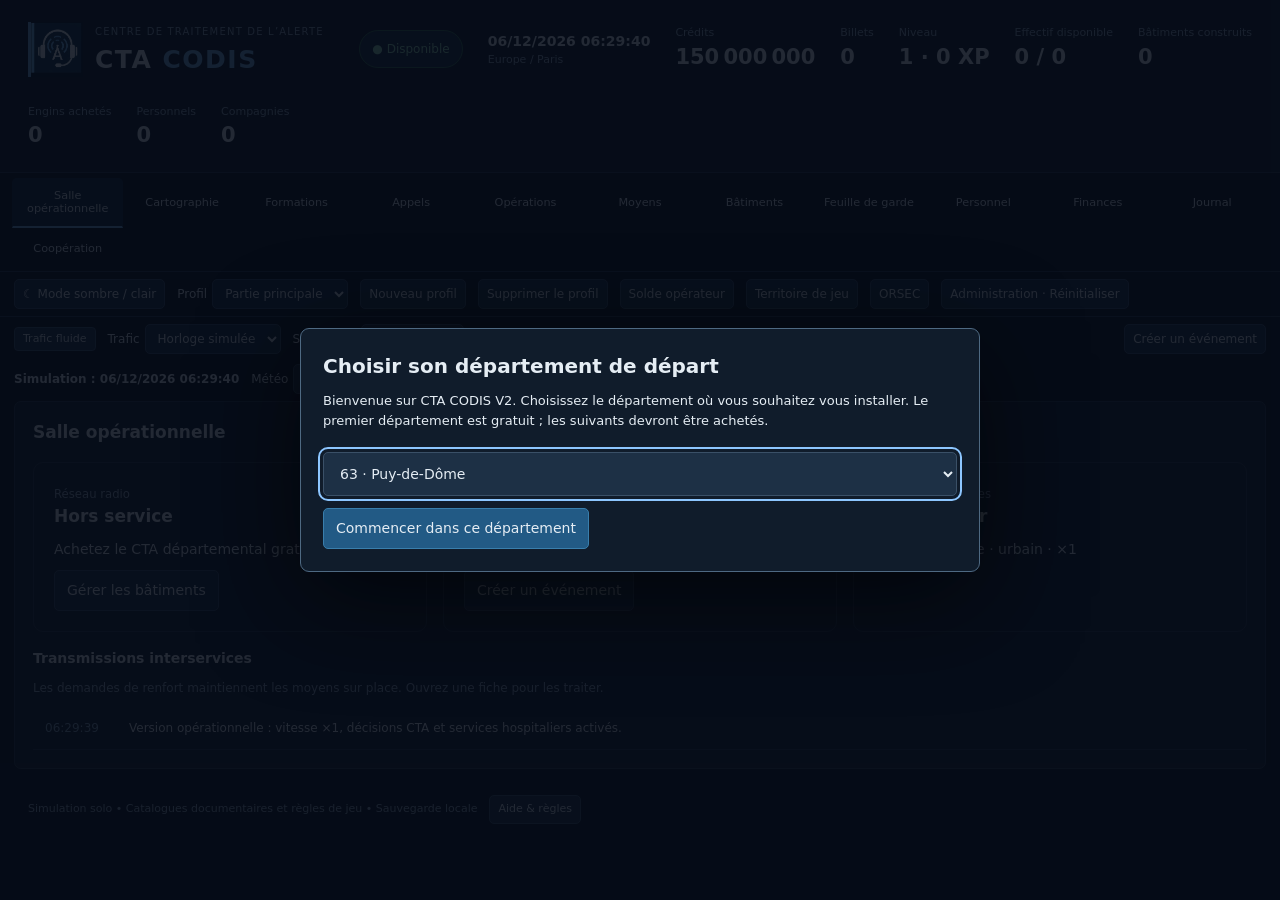
